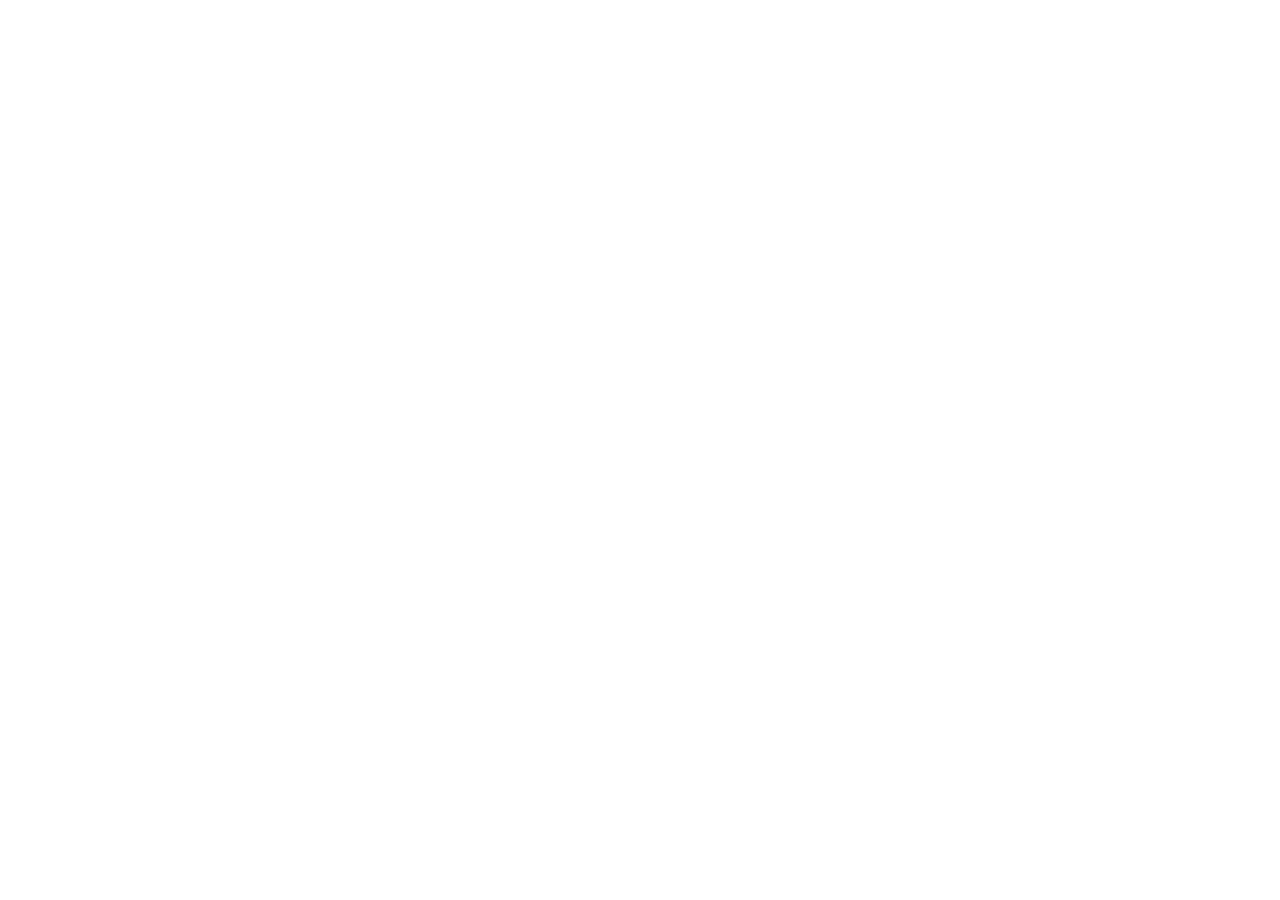
==== index.html @ 95f86533 "deploy 20260611_211035" ====
<!DOCTYPE html><html lang=""><head><meta charset="utf-8"><meta http-equiv="X-UA-Compatible" content="IE=edge"><meta name="viewport" content="width=device-width,initial-scale=1,maximum-scale=1,minimum-scale=1,user-scalable=no,viewport-fit=cover"><!--[if IE]><link rel="icon" href="/favicon.ico" /><![endif]--><link rel="shortcut icon" href="/favicon.ico"><script async src="https://www.googletagmanager.com/gtag/js?id=G-LFKW8KRD0V"></script><script src="/vemachine.js"></script><title>Ave.ai</title><meta name="description" content="Ave.ai is the most comprehensive on-chain crypto trading platform, integrating 130+ blockchains and 300+ DEXs for secure, professional, and fast trading. It empowers 7M+ users with advanced token analysis and seamless execution across its App, PC platform, and trading bots."><style id="antiClickjack">body{display:none !important;}</style><script>if (self === top) {
        var antiClickjack = document.getElementById("antiClickjack")
        antiClickjack.parentNode.removeChild(antiClickjack)
      } else {
        top.location = self.location
      }

      function redirect() {
        // let domains = ['avedex.cc', 'ave.ai', 'opencw.online', 'opencc.club']
        // let isDomain = domains.some(i => location.hostname.includes(i))
        let isMobile = /mobile|phone|pad|pod|iPhone|iPod|ios|iPad|Android|Mobile|BlackBerry|IEMobile|MQQBrowser|JUC|Fennec|wOSBrowser|BrowserNG|WebOS|Symbian|Windows Phone/i.test(navigator.userAgent)
        let isRedirect = !/test|opencc\.club|aoweb\.cloud|github|localhost/.test(location.host)
        if (!isMobile && location.protocol.includes('http') && isRedirect) {
          if(location.href.includes('m.avesp.xyz')){
            location.replace(location.href.replace('m.', 'old.'))
          } else {
            location.replace(location.href.replace('m.', ''))
          }
        }
      }
      redirect()</script><link href="/static/css/Alert.798543c0.css" rel="prefetch"><link href="/static/css/Balance.a822845a.css" rel="prefetch"><link href="/static/css/Bownload.7baf9746.css" rel="prefetch"><link href="/static/css/Brc20.af34aa15.css" rel="prefetch"><link href="/static/css/CVAirdrop.0ae92564.css" rel="prefetch"><link href="/static/css/Chat.77a7e761.css" rel="prefetch"><link href="/static/css/ChatBanned.dc6b0893.css" rel="prefetch"><link href="/static/css/ChatBurn.81c3a972.css" rel="prefetch"><link href="/static/css/ChatIndex.4cf49718.css" rel="prefetch"><link href="/static/css/ChatNewPayment.e2eaeb73.css" rel="prefetch"><link href="/static/css/ChatOfficial.9f960e54.css" rel="prefetch"><link href="/static/css/ChatPenalty.cd21d9d4.css" rel="prefetch"><link href="/static/css/ChatSet.88ec35dc.css" rel="prefetch"><link href="/static/css/ChatTop.30f30f9c.css" rel="prefetch"><link href="/static/css/Chat~ChatTop.8139dc0b.css" rel="prefetch"><link href="/static/css/Check.598acc1e.css" rel="prefetch"><link href="/static/css/Connect.2d5a5fed.css" rel="prefetch"><link href="/static/css/Discover.69d99947.css" rel="prefetch"><link href="/static/css/Evm.dd10dc97.css" rel="prefetch"><link href="/static/css/Fav.cddc864a.css" rel="prefetch"><link href="/static/css/FavoriteManage.e992aa7b.css" rel="prefetch"><link href="/static/css/Gas.97b043d0.css" rel="prefetch"><link href="/static/css/Home.f21d70b2.css" rel="prefetch"><link href="/static/css/Inscription.1f7f2157.css" rel="prefetch"><link href="/static/css/Invitation.2d89d402.css" rel="prefetch"><link href="/static/css/Login.b99c9631.css" rel="prefetch"><link href="/static/css/Market.adf72764.css" rel="prefetch"><link href="/static/css/Me.c6d357d6.css" rel="prefetch"><link href="/static/css/MyChats.541d7202.css" rel="prefetch"><link href="/static/css/NFT.ae586c8c.css" rel="prefetch"><link href="/static/css/Notice.a6ab9ac8.css" rel="prefetch"><link href="/static/css/OfficialVerification.3be2b2a1.css" rel="prefetch"><link href="/static/css/Perp.b6c60119.css" rel="prefetch"><link href="/static/css/Plate.a87eedb9.css" rel="prefetch"><link href="/static/css/Pool.01d22146.css" rel="prefetch"><link href="/static/css/RedCreate.8ed141c4.css" rel="prefetch"><link href="/static/css/RedRecord.07952493.css" rel="prefetch"><link href="/static/css/Runes.72a8b80b.css" rel="prefetch"><link href="/static/css/ShareLink.4d862330.css" rel="prefetch"><link href="/static/css/Token.ab3d78c8.css" rel="prefetch"><link href="/static/css/UserInfo.c5e24d97.css" rel="prefetch"><link href="/static/css/Wallet.24a43d2f.css" rel="prefetch"><link href="/static/css/WalletDetail.e913e4d6.css" rel="prefetch"><link href="/static/css/chunk-commons.f4ac5b34.css" rel="prefetch"><link href="/static/css/vendors~Brc20.f0d08b16.css" rel="prefetch"><link href="/static/css/vendors~Brc20~Chat~ChatTop~NFT~Token.c824b6e7.css" rel="prefetch"><link href="/static/css/vendors~Chat~ChatTop.52be4699.css" rel="prefetch"><link href="/static/css/vendors~Check.02f6b728.css" rel="prefetch"><link href="/static/css/whaleTracking.200ef0fb.css" rel="prefetch"><link href="/static/js/Alert.23fec07f.js" rel="prefetch"><link href="/static/js/Balance.b676bbc0.js" rel="prefetch"><link href="/static/js/Bownload.0b76e901.js" rel="prefetch"><link href="/static/js/Brc20.27b41a15.js" rel="prefetch"><link href="/static/js/CVAirdrop.f07295e7.js" rel="prefetch"><link href="/static/js/Chat.f3456e8e.js" rel="prefetch"><link href="/static/js/ChatBanned.cf38a4ca.js" rel="prefetch"><link href="/static/js/ChatBurn.cd9e00e7.js" rel="prefetch"><link href="/static/js/ChatIndex.c44996c2.js" rel="prefetch"><link href="/static/js/ChatNewPayment.a53dac1f.js" rel="prefetch"><link href="/static/js/ChatOfficial.4a0a1c0b.js" rel="prefetch"><link href="/static/js/ChatPenalty.2f7f0029.js" rel="prefetch"><link href="/static/js/ChatSet.c51774c0.js" rel="prefetch"><link href="/static/js/ChatTop.e57fb3fb.js" rel="prefetch"><link href="/static/js/Chat~ChatTop.a1302ab7.js" rel="prefetch"><link href="/static/js/Check.14ca774c.js" rel="prefetch"><link href="/static/js/Connect.ffb7168b.js" rel="prefetch"><link href="/static/js/Discover.7816c214.js" rel="prefetch"><link href="/static/js/Evm.d4040e9e.js" rel="prefetch"><link href="/static/js/Fav.2cf4fd3a.js" rel="prefetch"><link href="/static/js/FavoriteManage.7d5749b5.js" rel="prefetch"><link href="/static/js/Gas.629e2be0.js" rel="prefetch"><link href="/static/js/Home.889d40a6.js" rel="prefetch"><link href="/static/js/Inscription.bb82acb0.js" rel="prefetch"><link href="/static/js/Invitation.b57b834d.js" rel="prefetch"><link href="/static/js/Login.44745831.js" rel="prefetch"><link href="/static/js/Lost.730076ef.js" rel="prefetch"><link href="/static/js/Market.4b920086.js" rel="prefetch"><link href="/static/js/Me.5eb7817d.js" rel="prefetch"><link href="/static/js/MyChats.e26c3dd5.js" rel="prefetch"><link href="/static/js/NFT.12fcb145.js" rel="prefetch"><link href="/static/js/Notice.e981c92e.js" rel="prefetch"><link href="/static/js/OfficialVerification.3f58c799.js" rel="prefetch"><link href="/static/js/Perp.2baecdc9.js" rel="prefetch"><link href="/static/js/Plate.b9f65038.js" rel="prefetch"><link href="/static/js/Pool.8a3f6008.js" rel="prefetch"><link href="/static/js/RedCreate.cdc3b895.js" rel="prefetch"><link href="/static/js/RedRecord.c5de8bea.js" rel="prefetch"><link href="/static/js/Runes.844afba5.js" rel="prefetch"><link href="/static/js/ShareLink.82dcb2eb.js" rel="prefetch"><link href="/static/js/Token.9e28d71c.js" rel="prefetch"><link href="/static/js/UserInfo.91e4185f.js" rel="prefetch"><link href="/static/js/Wallet.02f6d9fa.js" rel="prefetch"><link href="/static/js/WalletDetail.63ce8a83.js" rel="prefetch"><link href="/static/js/chunk-29073f42.1379ea06.js" rel="prefetch"><link href="/static/js/chunk-44f023b1.68e1e207.js" rel="prefetch"><link href="/static/js/chunk-4629509a.a28e3a25.js" rel="prefetch"><link href="/static/js/chunk-commons.0b5db196.js" rel="prefetch"><link href="/static/js/chunk-echarts.c82c1c87.js" rel="prefetch"><link href="/static/js/chunk-fe267f12.a44790ba.js" rel="prefetch"><link href="/static/js/vendors~Brc20.a7d5f11e.js" rel="prefetch"><link href="/static/js/vendors~Brc20~Chat~ChatTop~NFT~Token.92698023.js" rel="prefetch"><link href="/static/js/vendors~Brc20~NFT~Perp.53f6e23d.js" rel="prefetch"><link href="/static/js/vendors~ChatPenalty.46e8960b.js" rel="prefetch"><link href="/static/js/vendors~ChatSet~UserInfo.1673f313.js" rel="prefetch"><link href="/static/js/vendors~Chat~ChatTop.86e1b1dc.js" rel="prefetch"><link href="/static/js/vendors~Check.6364c689.js" rel="prefetch"><link href="/static/js/vendors~Home.217b372f.js" rel="prefetch"><link href="/static/js/vendors~Home~Market~Token~WalletDetail~whaleTracking.3e21b386.js" rel="prefetch"><link href="/static/js/vendors~Market.173592d0.js" rel="prefetch"><link href="/static/js/vendors~WalletDetail.315defcd.js" rel="prefetch"><link href="/static/js/whaleTracking.42ceccb1.js" rel="prefetch"><link href="/static/css/app.e1a94912.css" rel="preload" as="style"><link href="/static/css/chunk-libs.c2e177ab.css" rel="preload" as="style"><link href="/static/css/chunk-vant.cdb21971.css" rel="preload" as="style"><link href="/static/js/app.b2e5771d.js" rel="preload" as="script"><link href="/static/js/chunk-libs.aa086bc8.js" rel="preload" as="script"><link href="/static/js/chunk-vant.1d789195.js" rel="preload" as="script"><link href="/static/js/runtime.93cdb493.js" rel="preload" as="script"><link href="/static/css/chunk-vant.cdb21971.css" rel="stylesheet"><link href="/static/css/chunk-libs.c2e177ab.css" rel="stylesheet"><link href="/static/css/app.e1a94912.css" rel="stylesheet"><link rel="icon" type="image/png" sizes="32x32" href="/img/icons/favicon-32x32.png"><link rel="icon" type="image/png" sizes="16x16" href="/img/icons/favicon-16x16.png"><link rel="manifest" href="/manifest.json"><meta name="theme-color" content="#2C3254"><meta name="apple-mobile-web-app-capable" content="no"><meta name="apple-mobile-web-app-status-bar-style" content="default"><meta name="apple-mobile-web-app-title" content="Ave"><link rel="apple-touch-icon" href="/img/icons/apple-touch-icon-152x152.png"><link rel="mask-icon" href="/img/icons/safari-pinned-tab.svg" color="#2C3254"><meta name="msapplication-TileImage" content="/img/icons/msapplication-icon-144x144.png"><meta name="msapplication-TileColor" content="#000000"></head><body><noscript><strong>We're sorry but avedex-m doesn't work properly without JavaScript enabled. Please enable it to continue.</strong></noscript><div id="app"></div><script>window.dataLayer = window.dataLayer || [];
      function gtag(){dataLayer.push(arguments);}
      gtag('js', new Date());

      gtag('config', 'G-LFKW8KRD0V');
      //添加红包雨
      // ;(function () {
      //   var script = document.createElement('script')
      //   script.onload = function () {
      //     MapleRedPacketSDK.initMapleRedPacket({
      //       platform: "ave"
      //     }).renderToBody()
      //   }
      //   script.defer = true
      //   script.src = 'https://unpkg.com/@maple-tech/red-packet-sdk/dist/index.iife.js'
      //   document.body.appendChild(script)
      // })()</script><script src="/static/js/runtime.93cdb493.js"></script><script src="/static/js/chunk-vant.1d789195.js"></script><script src="/static/js/chunk-libs.aa086bc8.js"></script><script src="/static/js/app.b2e5771d.js"></script></body></html>
---- static/css/Alert.798543c0.css ----
.alert-container[data-v-04bbcc47]{background-color:#f5f6fa;min-height:calc(100vh - 1rem)}.top[data-v-04bbcc47]{background-color:#fff;padding:.6rem .4rem .4rem .4rem;margin-bottom:.2rem}.top[data-v-04bbcc47] .van-field{border:.02rem solid #dcdee0;border-radius:.16rem;margin-bottom:.4rem}.top[data-v-04bbcc47] .van-field:after{display:none}.token-container[data-v-04bbcc47]{display:flex;justify-content:space-between;align-items:flex-start;font-size:.32rem;color:#1e2329;margin-bottom:.64rem}.token-info[data-v-04bbcc47]{display:flex;align-items:center}.token-info .icon-collect[data-v-04bbcc47]{font-size:.32rem;color:#ccc;cursor:pointer;margin-right:.1rem}.token-info .icon-collect.collected[data-v-04bbcc47]{color:#558bed}.token-info .token-network[data-v-04bbcc47]{border:.02rem solid #878fbc;border-radius:.2rem;font-size:.24rem;color:#878fbc;padding:.04rem .1rem;margin-left:.1rem}.token-info .token-icon[data-v-04bbcc47]{margin-right:.18rem;border-radius:50%}.token-price[data-v-04bbcc47]{font-size:.48rem;color:#000;font-weight:400;line-height:1.5;text-align:right}.price-label[data-v-04bbcc47]{font-size:.28rem;color:#969799;letter-spacing:0;font-weight:400;text-align:right}.submit-btn[data-v-04bbcc47]{border-radius:.16rem}.bottom[data-v-04bbcc47]{background-color:#fff;padding-bottom:1rem}.bottom .title[data-v-04bbcc47]{padding:.3rem .4rem;font-size:.28rem;color:#000;letter-spacing:0;font-weight:400;border-bottom:.02rem solid #ebedf0}.bottom .table-container[data-v-04bbcc47]{font-size:.28rem;color:#1e2329;letter-spacing:0}.bottom .table-item[data-v-04bbcc47]{display:flex;align-items:center;padding:.3rem 0;margin:0 .4rem}.bottom .table-item.header[data-v-04bbcc47]{font-size:.24rem;color:#999;letter-spacing:0;font-weight:400}.bottom .table-item.is_notified[data-v-04bbcc47]{opacity:.6}.bottom .table-item[data-v-04bbcc47]:not(.header){border-bottom:.02rem solid #ebedf0}.bottom .table-item[data-v-04bbcc47]>:first-child{flex:2;text-align:left}.bottom .table-item[data-v-04bbcc47]>:nth-child(2),.bottom .table-item[data-v-04bbcc47]>:nth-child(3){flex:2;text-align:center}.bottom .table-item[data-v-04bbcc47]>:nth-child(4){flex:1;text-align:center}.bottom .table-item .icon-delete-i[data-v-04bbcc47]{color:#ccc}.bottom .table-item .icon-delete-i[data-v-04bbcc47]:active{color:#000}
---- static/css/Balance.a822845a.css ----
.home-content[data-v-3c00fe10]{position:relative;z-index:1;font-size:.28rem;background:#fff;padding:.4rem 0 2.6rem;min-height:calc(100vh - 2.4rem)}.home-content .background-top[data-v-3c00fe10]{position:absolute;z-index:-1;top:0;left:0;background:#2c3254;clip-path:ellipse(90vw 2.8rem at 50% 0);height:3rem;width:100%}.home-content .balance-card[data-v-3c00fe10]{background-image:url(../../static/img/bg-bsc.69cd8fc3.svg);background-position:50%;background-size:auto 100%;background-repeat:no-repeat;height:3rem;font-size:.28rem;color:#878fbc;padding:0 .3rem}.home-content .balance-card .balance-card_top[data-v-3c00fe10]{padding:.2rem .3rem;display:flex;align-items:center;justify-content:space-between;border-bottom:.02rem solid rgba(135,143,188,.3)}.home-content .balance-card .balance-card_top .network-btn[data-v-3c00fe10]{background:#212121;border-radius:.12rem;color:#f4bb0b;padding:.1rem .2rem}.home-content .balance-card .balance-card_bottom[data-v-3c00fe10]{padding:.4rem .3rem;line-height:1.5}.home-content .balance-card .balance-card_bottom .top[data-v-3c00fe10]{display:flex;align-items:center;justify-content:space-between}.home-content .balance-card .balance-card_bottom .top .details[data-v-3c00fe10]{display:flex;align-items:center;font-size:.24rem}.home-content .balance-card .balance-card_bottom .top .details .icon-balance-details[data-v-3c00fe10]{font-size:.24rem;margin-right:.12rem}.home-content .balance-card .balance-card_bottom .bottom[data-v-3c00fe10]{margin-top:.2rem;color:#fff}.home-content .balance-card .balance-card_bottom .bottom .balance-num[data-v-3c00fe10]{font-size:.4rem}.home-content .balance-list[data-v-3c00fe10]{--van-tab-font-size:0.32rem;font-size:.32rem;padding:.2rem .3rem .4rem}.home-content .balance-list .balance-item[data-v-3c00fe10]{color:#1e2329;box-shadow:0 .04rem .16rem 0 hsla(0,0%,95.3%,.98);padding:.24rem .2rem;margin-top:.24rem;border-radius:.16rem;display:flex;justify-content:space-between;align-items:center}.home-content .balance-list .balance-item .left[data-v-3c00fe10]{display:flex;align-items:center}.home-content .balance-list .balance-item .left .icon-left[data-v-3c00fe10]{margin-right:.12rem}.home-content .balance-list .balance-item .right[data-v-3c00fe10]{text-align:right}.home-content .balance-list .balance-item .right[data-v-3c00fe10] :last-child{font-size:.24rem;color:#999;margin-top:.06rem}.empty[data-v-3c00fe10] .van-empty__image{height:1.8rem}.wrapper[data-v-3c00fe10]{display:flex;align-items:center;justify-content:center;height:100%}.nft-name[data-v-3c00fe10]{width:100%;background:#fff;font-size:.24rem;height:.8rem}.nft-name[data-v-3c00fe10]>:first-child{padding:.1rem .1rem 0 .1rem;color:#999;width:100%;max-width:calc(50vw - .6rem)}.nft-name[data-v-3c00fe10]>:nth-child(2){padding:0 .1rem .1rem .1rem;width:100%;max-width:calc(50vw - .6rem);color:#333}.flex-between[data-v-3c00fe10]{display:flex;justify-content:space-between;align-items:center}.flex-end[data-v-3c00fe10]{display:flex;justify-content:flex-end;align-items:center;font-size:.24rem}.risk-status[data-v-3c00fe10]{display:inline-block;font-size:.2rem;border:.02rem solid;border-radius:.4rem;padding:.02rem .04rem;color:#f72121;font-size:.24rem;margin-left:.04rem}.no-select[data-v-3c00fe10],.no-select [data-v-3c00fe10]{-moz-user-select:none;-webkit-user-select:none;-ms-user-select:none;user-select:none;-webkit-touch-callout:none}.flex-start[data-v-3c00fe10]{display:flex;align-items:center;justify-content:flex-start}.flex-start .icon-left[data-v-3c00fe10]{margin-right:.12rem}
---- static/css/Bownload.7baf9746.css ----
.download[data-v-0a36f55f]{font-size:.28rem;color:#333;letter-spacing:0;text-align:center;line-height:.48rem;font-weight:500;--van-swipe-indicator-inactive-background-color:#d8d8d8}.download[data-v-0a36f55f] .van-swipe__indicator{width:.4rem;height:.08rem;border-radius:.04rem;margin-top:1.3rem}.download .content[data-v-0a36f55f]{padding:1.6rem .4rem .4rem}.download .item[data-v-0a36f55f]{text-align:center}.download .item img[data-v-0a36f55f]{width:80%}.download .item .title[data-v-0a36f55f]{font-size:.4rem;color:#1b1b1b;margin-top:.52rem;display:block}.download .btn[data-v-0a36f55f]{width:100%;border-radius:.4rem;display:flex;align-content:center;justify-content:center;border:.02rem solid #333;background:transparent;margin-top:.32rem}.download .btn.black i[data-v-0a36f55f]{font-size:.44rem;color:#fff}.download .btn i[data-v-0a36f55f]{font-size:.44rem;color:#333}.download .btn .icon-svg[data-v-0a36f55f]{height:.44rem;width:.44rem}.download .btn .right[data-v-0a36f55f]{margin-left:.28rem}.download .btn .up[data-v-0a36f55f]{font-size:.28rem;color:#333;letter-spacing:0;text-align:center;line-height:.4rem;font-weight:400;display:block}.download .btn .down[data-v-0a36f55f]{font-size:.24rem;color:#999;letter-spacing:0;text-align:center;font-weight:400;display:block;zoom:.66}.download .btn.black[data-v-0a36f55f]{background:#333}.download .btn.black .up[data-v-0a36f55f]{color:#fff}.header[data-v-0a36f55f]{background:#2c3254;height:1rem;padding:.4rem .2rem;display:flex;align-items:center;justify-content:space-between;position:fixed;width:100%;z-index:2}.header img[data-v-0a36f55f]{width:2.16rem}.header .open[data-v-0a36f55f]{padding:.08rem .4rem}
---- static/css/Brc20.af34aa15.css ----
#tokenInfoPop{--van-dropdown-menu-background-color:#2c3254}#tokenInfoPop .van-dropdown-item__content{background:#2c3254}.info[data-v-21f53ace]{background:#2c3254;font-size:.24rem;color:#878fbc;letter-spacing:0;text-align:left;padding:.3rem .3rem 0}.info.dropdown[data-v-21f53ace]{padding:.1rem .3rem 0}.info .icon-copy[data-v-21f53ace]{font-size:.24rem;margin-left:.1rem}.info .info-left[data-v-21f53ace]{width:100%;display:flex;justify-content:space-between;align-items:center}.info .info_top[data-v-21f53ace]{display:flex;align-items:center;justify-content:flex-start}.info .info_bottom[data-v-21f53ace]{margin-bottom:.2rem}.info .info-left[data-v-21f53ace]{margin-bottom:.24rem}.info .white[data-v-21f53ace]{color:#fff}.info .font-20[data-v-21f53ace]{font-size:.4rem}.info .mr-5[data-v-21f53ace]{margin-right:.1rem}.info-table[data-v-21f53ace]{width:100%;display:flex;font-size:.24rem;color:#878fbc}.table-container[data-v-21f53ace]{flex:1}.table-box[data-v-21f53ace]{width:100%}.table-box .table-label[data-v-21f53ace]{text-align:left;word-wrap:break-word;white-space:normal;word-break:normal;overflow-wrap:anywhere}.table-box .white[data-v-21f53ace]{text-align:right}.table-box tr+tr td[data-v-21f53ace]{padding:.04rem 0}.divider-line[data-v-21f53ace]{width:.01rem;background-color:#878fbc;opacity:.2;margin:0 .2rem 0 .2rem}.info-address[data-v-21f53ace]{background-color:rgba(135,143,188,.2);border-radius:.4rem;padding:.1rem .14rem}.risk-status[data-v-21f53ace]{font-size:.2rem;color:#878fbc;border:.02rem solid;border-radius:.4rem;padding:.1rem .14rem}.risk-status.high[data-v-21f53ace]{color:#f72121}.risk-status.checked[data-v-21f53ace]{color:#54d06f}.info_bottom[data-v-21f53ace]{margin-top:.1rem}.icon-collect[data-v-21f53ace]{font-size:.4rem;color:#878fbc;cursor:pointer;margin-right:.04rem}.icon-collect.collected[data-v-21f53ace]{color:#558bed}.collapse-box[data-v-21f53ace]{text-align:center;padding:.1rem 0}.icon-collapse-down[data-v-21f53ace]{font-size:.24rem;color:#878fbc;display:inline-block}.icon-collapse-down.up[data-v-21f53ace]{transform:rotate(180deg)}[data-v-21f53ace] .van-dropdown-menu .van-dropdown-menu__bar{background:#2c3254;height:.3rem;box-shadow:none}[data-v-21f53ace] .van-dropdown-menu .van-dropdown-menu__bar.van-dropdown-menu__bar--opened{pointer-events:none}[data-v-21f53ace] .van-dropdown-menu .info{padding:0 .3rem 0}[data-v-21f53ace] .van-dropdown-menu .van-dropdown-menu__title--down:after,[data-v-21f53ace] .van-dropdown-menu .van-dropdown-menu__title:after{display:none}.qr-popup-title[data-v-21f53ace]{font-size:.36rem;font-weight:400;margin-left:0;text-align:center;color:red}.qr-popup-content[data-v-21f53ace]{color:red;line-height:1.5;text-align:left}.qr-popup-content .risk-warning-content[data-v-21f53ace]{font-size:.28rem;margin-top:.2rem}.qr-popup-content .checkbox-box[data-v-21f53ace]{margin:.6rem 0}.qr-popup-content .checkbox-box[data-v-21f53ace] .van-checkbox__label{font-size:.28rem}.qr-popup-content .confirm-btn[data-v-21f53ace]{border-radius:.2rem}.count[data-v-6eb31006]{position:absolute;left:50%;top:50%;transform:translate(-50%,-50%);z-index:2}.count-down[data-v-6eb31006]{display:flex;align-items:center;justify-content:center}.count-down .colon[data-v-6eb31006]{display:inline-block;margin:0 .08rem;color:#3b436d;font-size:.4rem;font-weight:700}.count-down .block[data-v-6eb31006]{display:inline-block;color:#fff;font-size:.4rem;text-align:center;background-color:#3b436d;padding:.12rem}.count-down .block span[data-v-6eb31006]{font-size:.24rem;color:#878fbc;letter-spacing:0;text-align:right;font-weight:500;display:block;text-align:center}.risk[data-v-6eb31006]{background-color:#3b436d;padding:.2rem}.kline-tooltip{position:absolute;display:none;padding:.16rem;box-sizing:border-box;font-size:.2rem;color:#fff;background-color:#1d223d;text-align:left;z-index:1000;top:.7rem;left:.24rem;pointer-events:none;border:.02rem solid #7281a0;border-radius:.1rem}.kline-tooltip .kline-tooltip-li{display:flex;justify-content:space-between}.kline-tooltip .kline-tooltip-li+.kline-tooltip-li{margin-top:.16rem}.kline-tooltip .kline-tooltip-li>:first-child{margin-right:.3rem}.kline-tooltip .kline-tooltip-li .up{color:#2fa89a}.kline-tooltip .kline-tooltip-li .down{color:#fa6b82}.k-line-chart-container[data-v-3c7e7115]{display:flex;flex-direction:column;box-shadow:0 .08rem .22rem 0 rgba(29,34,61,.45);background-color:#1d223d;width:100%;height:8.8rem;padding:0;position:relative;--van-dropdown-menu-height:0.3rem;--van-dropdown-menu-background-color:transparent;--van-dropdown-menu-title-text-color:#878fbc;--van-dropdown-menu-title-font-size:0.24rem}.k-line-chart[data-v-3c7e7115]{display:flex;flex:1;position:relative}.resolution-radio[data-v-3c7e7115]{text-align:left;margin-bottom:.3rem}.tabs-container[data-v-3c7e7115] .van-tabs__wrap{height:.6rem}.tabs-container[data-v-3c7e7115] .van-tabs__wrap .van-tab{font-size:.24rem}.study-bottom[data-v-3c7e7115]{display:flex;align-items:center;background:#2c3254;padding:.14rem 0}.kline-legend[data-v-3c7e7115]{position:absolute;left:.2rem;top:.2rem;display:flex;z-index:2;font-size:.2rem}.kline-legend.kline-legend1[data-v-3c7e7115]{z-index:3;top:.6rem}.kline-legend li+li[data-v-3c7e7115]{margin-left:.2rem}.kline-legend .legend-1[data-v-3c7e7115]{color:#f7d01a}.kline-legend .legend-2[data-v-3c7e7115]{color:#30e0a1}.kline-legend .legend-3[data-v-3c7e7115]{color:#e472f5}.kline-bottom-legend[data-v-3c7e7115]{left:.2rem;top:calc(80% - .1rem)}.loading-container[data-v-3c7e7115]{z-index:2}.info[data-v-3c7e7115]{color:#878fbc;background:#2c3254}.info .border[data-v-3c7e7115]{border-top:.02rem solid rgba(135,143,188,.30196078431372547)}.info .pt-10[data-v-3c7e7115]{padding-top:.2rem}.info .pb-10[data-v-3c7e7115]{padding-bottom:.2rem}.info ul[data-v-3c7e7115]{display:flex;align-items:center;padding:0 .2rem;height:.62rem}.info ul.ul-1[data-v-3c7e7115]{height:1.04rem}.info ul.ul-1 li[data-v-3c7e7115]{margin-right:.16rem}.info ul li[data-v-3c7e7115]{font-size:.26rem;color:#878fbc;letter-spacing:0;font-weight:500}.info ul li label[data-v-3c7e7115]{padding-top:.02rem;color:#878fbc;box-sizing:border-box;display:block}.info ul li label[data-v-3c7e7115]:hover{cursor:pointer;opacity:.8}.info ul li input[data-v-3c7e7115]{display:none}.info ul li input:checked+label[data-v-3c7e7115]{color:#558bed}.line[data-v-3c7e7115]{width:0;height:.2rem;border-right:.02rem solid rgba(135,143,188,.30196078431372547)}.swap-container[data-v-7feddaa6]{display:flex;align-items:center;background-color:#1d223d;justify-content:space-between;padding:.3rem .2rem .3rem .2rem}.swap-button[data-v-7feddaa6]{border-radius:.2rem;min-width:2.4rem}.swap-button.large[data-v-7feddaa6]{min-width:1.2rem;color:#878fbc!important}.swap-button+.swap-button[data-v-7feddaa6]{margin-left:.4rem}.pair-info[data-v-7feddaa6]{padding:.04rem 0;display:flex;justify-content:space-around;align-items:center;border:.02rem solid rgba(135,143,188,.3);border-radius:.12rem}.divider-line[data-v-7feddaa6]{border-left:.02rem solid rgba(135,143,188,.3);height:.48rem}.pair-item[data-v-7feddaa6]{color:#878fbc;display:flex;flex-direction:column;align-items:center;font-size:.24rem;padding:0 .1rem}.pair-item .pair-symbol[data-v-7feddaa6]{white-space:nowrap;text-overflow:ellipsis;overflow:hidden;max-width:1.6rem}.pair-amount[data-v-7feddaa6]{font-size:.28rem;margin:.04rem 0}.swap-button-1[data-v-7feddaa6]{text-align:center;border-radius:.1rem;height:auto;font-size:.24rem;min-height:.64rem;min-width:1.44rem;padding:.04rem .04rem}.swap-button-1 .tax-container-1[data-v-7feddaa6]{margin-top:.04rem;font-size:.2rem;display:flex;align-items:center;justify-content:center;color:#cfcfcf}.swap-button-1 .tax-container-1 div[data-v-7feddaa6]{word-break:keep-all}.swap-button-1 .tax-container-1 div+div[data-v-7feddaa6]{margin-left:.06rem}.table[data-v-41ac3e43]{font-size:.24rem;color:#878fbc;letter-spacing:.0058rem;position:relative;background:#2c3254;padding:.1rem .2rem .4rem}.table .table-list[data-v-41ac3e43]{font-size:.24rem;min-height:4rem;color:#9aa4d8}.table .table-list .table-item[data-v-41ac3e43]{display:flex;align-items:center}.table .table-list .table-item.table-header[data-v-41ac3e43]{font-size:.24rem;color:#6a719c}.table .table-list .table-item span[data-v-41ac3e43]{padding:.2rem 0}.table .table-list .table-item span[data-v-41ac3e43]:first-child{flex:1.8;text-align:left}.table .table-list .table-item span[data-v-41ac3e43]:nth-child(2){flex:2;text-align:right}.table .table-list .table-item span[data-v-41ac3e43]:nth-child(3){margin:0 .1rem;flex:3;text-align:right;white-space:nowrap;text-overflow:ellipsis;overflow:hidden}.table .table-list .table-item span[data-v-41ac3e43]:nth-child(4){flex:2;text-align:right}.table .table-list .table-item span[data-v-41ac3e43]:nth-child(5){margin:0 0 0 .1rem;flex:2;text-align:right}[data-v-41ac3e43] .el-table__empty-block{background:#343c63}[data-v-41ac3e43] .el-table{font-size:.28rem;color:#878fbc;letter-spacing:.0058rem}[data-v-41ac3e43] .el-table:before{height:0}[data-v-41ac3e43] .el-table thead{color:#fff}[data-v-41ac3e43] .el-table thead th{background:#2c3254}[data-v-41ac3e43] .el-table thead th.is-leaf{border-bottom:none}[data-v-41ac3e43] .el-table thead th .cell{font-size:.28rem;letter-spacing:.0058rem;line-height:.4rem;color:#878fbc}[data-v-41ac3e43] .el-table tr{background:#2c3254}[data-v-41ac3e43] .el-table tr td{border-bottom:.02rem solid rgba(135,143,188,.3)}[data-v-41ac3e43] .el-table tr td .cell{line-height:.52rem}[data-v-41ac3e43] .el-table--enable-row-hover .el-table__body tr:hover>td{background-color:#2c3254}.pagination-box[data-v-41ac3e43]{margin-top:.4rem}a[data-v-41ac3e43]{color:#558bed}.highlight[data-v-41ac3e43]{color:#fff}.table[data-v-79c3453a]{font-size:.28rem;color:#878fbc;letter-spacing:.0058rem;position:relative;background:#2c3254;padding:.1rem 0 .4rem}.table .table-list[data-v-79c3453a]{font-size:.24rem;min-height:4rem;color:#9aa4d8}.table .table-list .table-item[data-v-79c3453a]{display:flex;align-items:center;padding:0 .2rem}.table .table-list .table-item.table-header[data-v-79c3453a]{font-size:.24rem;color:#6a719c}.table .table-list .table-item[data-v-79c3453a]:not(.table-header):active,.table .table-list .table-item[data-v-79c3453a]:not(.table-header):hover{background:#292f52}.table .table-list .table-item .table-item-d[data-v-79c3453a]{padding:.2rem 0}.table .table-list .table-item .table-item-d[data-v-79c3453a]:first-child{flex:4;text-align:left}.table .table-list .table-item .table-item-d[data-v-79c3453a]:nth-child(2){flex:4.5;text-align:right;font-size:.24rem}.table .table-list .table-item .table-item-d[data-v-79c3453a]:nth-child(3){flex:4;text-align:right;font-size:.24rem}.table .table-list .table-item .table-item-d[data-v-79c3453a]:nth-child(4){flex:3;text-align:right;font-size:.24rem}.table .table-list .table-item .table-item-d .table-item-d_row+.table-item-d_row[data-v-79c3453a]{margin-top:.1rem}.table .table-list .table-item .table-item-d .table-item-d_row .unit[data-v-79c3453a]{display:inline-block;margin-left:.1rem}.pagination-box[data-v-79c3453a]{margin-top:.4rem}a[data-v-79c3453a]{color:#558bed}.top[data-v-79c3453a]{display:flex;align-items:center;justify-content:space-between;font-size:.24rem;padding:0 .2rem}.top i[data-v-79c3453a]{vertical-align:middle;margin-right:.04rem}.pairs[data-v-82c95296]{width:100%;padding:.1rem 0 .4rem}.pairs .pairs-table[data-v-82c95296]{width:100%;font-size:.24rem;color:#9aa4d8;line-height:1.5;padding:.3rem .16rem 0 .16rem;border-collapse:collapse}.pairs .pairs-table th[data-v-82c95296]{text-align:center;color:#6a719c}.pairs .pairs-table td[data-v-82c95296]{text-align:center;padding:.16rem 0;word-break:break-word;vertical-align:top}.pairs .pairs-table tr[data-v-82c95296]{padding:0 .2rem}.pairs .pairs-table tr td[data-v-82c95296]:nth-child(2),.pairs .pairs-table tr th[data-v-82c95296]:nth-child(2){text-align:left;padding-left:.3rem}.pairs .pairs-table tr td[data-v-82c95296]:nth-child(3),.pairs .pairs-table tr td[data-v-82c95296]:nth-child(4),.pairs .pairs-table tr th[data-v-82c95296]:nth-child(3),.pairs .pairs-table tr th[data-v-82c95296]:nth-child(4){text-align:right}.pairs .pairs-table tr td[data-v-82c95296]:last-child,.pairs .pairs-table tr th[data-v-82c95296]:last-child{text-align:right;padding-right:.3rem}.pairs .pairs-table tr.current[data-v-82c95296]{background:#3b436d}.pairs .pairs-table tr.current td[data-v-82c95296]:first-child{border-left:.08rem solid #3f80f7}.main[data-v-82c95296]{font-size:.28rem;color:#fff;text-align:center;font-weight:400;letter-spacing:0;word-break:break-all}.minor[data-v-82c95296]{font-size:.24rem;color:#878fbc;letter-spacing:0;font-weight:400}.collapse-button[data-v-82c95296]{font-size:.28rem;color:#9aa4d8;line-height:1.5;padding:.2rem 0;text-align:center}.collapse-button .collapse[data-v-82c95296]{transition:all .5s;transform:rotate(-90deg)}.collapse-button .expand[data-v-82c95296]{transition:all .5s;transform:rotate(90deg)}.pairs[data-v-1b188235]{width:100%;padding:.1rem 0 .4rem;min-height:6rem}.pairs .pairs-table[data-v-1b188235]{width:100%;font-size:.28rem;color:#878fbc;line-height:1.5;padding:.3rem .16rem 0 .16rem;border-collapse:collapse}.pairs .pairs-table th[data-v-1b188235]{text-align:center;font-size:.24rem}.pairs .pairs-table td[data-v-1b188235]{text-align:center;padding:.1rem 0;word-break:break-word;vertical-align:top}.pairs .pairs-table tr[data-v-1b188235]{padding:0 .2rem}.pairs .pairs-table tr td[data-v-1b188235]:first-child,.pairs .pairs-table tr th[data-v-1b188235]:first-child{text-align:left;padding:0 .3rem}.pairs .pairs-table tr td[data-v-1b188235]:nth-child(2),.pairs .pairs-table tr th[data-v-1b188235]:nth-child(2){text-align:right;padding:0 .3rem}.pairs .pairs-table tr td[data-v-1b188235]:last-child,.pairs .pairs-table tr th[data-v-1b188235]:last-child{text-align:right;padding-right:.3rem}.pairs .flex-end[data-v-1b188235]{display:flex;align-items:center;justify-content:flex-end}.me[data-v-705b0384]{padding:.2rem .32rem;font-size:.28rem;color:#878fbc;letter-spacing:0;font-weight:400}.me .statistics[data-v-705b0384]{margin-top:.2rem}.me .statistics .item[data-v-705b0384]{padding:.1rem .2rem;display:flex;align-items:center;justify-content:space-between;border-radius:.08rem}.me .statistics .item span[data-v-705b0384]{font-size:.24rem;letter-spacing:0;line-height:.32rem;font-weight:400}.me .flex-start[data-v-705b0384]{display:flex;align-items:center;justify-content:flex-start}.me .tabs[data-v-705b0384]{display:flex;align-items:center;justify-content:space-between;padding:.02rem;background:#252a49;border-radius:.08rem;margin-top:.2rem;margin-bottom:.2rem}.me .tabs .tab-item[data-v-705b0384]{flex:1;text-align:center}.me .tabs .tab-radio-input[data-v-705b0384]{width:0;height:0;font-size:0;opacity:0;display:none}.me .tabs .tab-radio-input:checked+.tab-item-label[data-v-705b0384]{background:#2c3254;color:#eaecef}.me .tabs .tab-item-label[data-v-705b0384]{font-size:.24rem;color:#878fbc;letter-spacing:0;font-weight:400;padding:.12rem .16rem;display:block;width:100%}.me .content[data-v-705b0384]{min-height:6rem}.me table[data-v-705b0384]{width:100%;border-collapse:collapse;border-spacing:0;padding:0 .28rem}.me table td[data-v-705b0384],.me table th[data-v-705b0384]{font-size:.24rem;color:#878ebe;letter-spacing:0;font-weight:400;text-align:right;padding:.16rem .02rem}.me table td[data-v-705b0384]:first-child,.me table th[data-v-705b0384]:first-child{text-align:left}.me table th[data-v-705b0384]{padding:.1rem .02rem}.me table td[data-v-705b0384]{color:#9aa4d8;word-break:break-all}.me table.bg tr[data-v-705b0384]:not(.table-header){background:#252a47}.overview[data-v-7f536d3b]{color:#878fbc;padding:0 .3rem;color:.28rem;line-height:1.5}.overview h3[data-v-7f536d3b]{margin:0 0 .2rem;font-size:.32rem;display:flex;align-items:center;font-size:16px;color:#fff;letter-spacing:0;font-weight:400}.overview li[data-v-7f536d3b]{padding:.3rem 0}.overview li .token-description[data-v-7f536d3b]{overflow-wrap:break-word;line-height:1.5}.overview li+li[data-v-7f536d3b]{border-top:.01rem solid rgba(135,143,188,.3)}.overview a[data-v-7f536d3b]{color:#878fbc;max-width:60vw;display:inline-block;text-overflow:ellipsis;overflow:hidden;white-space:nowrap}.overview table[data-v-7f536d3b]{width:100%;line-height:1}.overview tr td[data-v-7f536d3b]{padding:.14rem 0}.overview tr td[data-v-7f536d3b]:first-child,.overview tr th[data-v-7f536d3b]:first-child{color:#878fbc;text-align:left}.overview tr td[data-v-7f536d3b]:nth-child(2),.overview tr th[data-v-7f536d3b]:nth-child(2){text-align:right}.history-container[data-v-3f2b9d41]{margin-bottom:2rem}.history-container .header[data-v-3f2b9d41]{border-bottom:.02rem solid rgba(135,143,188,.3);padding:.22rem .76rem;display:flex;justify-content:flex-start;font-size:.28rem;color:#fff;letter-spacing:0;line-height:.4rem}.history-container .header a[data-v-3f2b9d41]{text-decoration:none;padding:.18rem .6rem;font-size:.28rem;color:#fff;letter-spacing:0;line-height:.4rem;border:.02rem solid #558bed}.history-container .header a[data-v-3f2b9d41]:first-child{border-radius:.2rem 0 0 .2rem}.history-container .header a[data-v-3f2b9d41]:last-child{border-radius:0 .2rem .2rem 0}.history-container .header a[data-v-3f2b9d41]:hover{text-decoration:none}.history-container .header a.active[data-v-3f2b9d41]{background:#558bed}.history-container[data-v-3f2b9d41] .van-tabs--line .van-tabs__wrap{height:.88rem;border-bottom:.02rem solid rgba(135,143,188,.3)}.home-content[data-v-416782aa]{position:relative;z-index:1;font-size:.28rem;color:#fff;background:#2c3254;padding-bottom:1rem}
---- static/css/CVAirdrop.0ae92564.css ----
main[data-v-07b38f24]{font-size:.28rem;color:#fff;background-color:#091654;min-height:calc(100vh - 1rem);padding:.48rem}.card[data-v-07b38f24]{background-color:#0a1553;border:.02rem solid rgba(45,193,247,.43);border-radius:.2rem;padding:.3rem}.title-1[data-v-07b38f24]{font-size:.3rem;font-weight:400;color:#fff;line-height:.52rem;text-align:center;letter-spacing:.04rem}.title-2[data-v-07b38f24]{text-align:center;font-size:.76rem;font-weight:400;line-height:1.5;color:#fff;margin:.1rem 0 .2rem;font-family:Arial;text-shadow:.06rem .06rem .04rem #811b5c,.08rem .08rem .08rem #081e87}.time[data-v-07b38f24]{text-align:center;font-size:.24rem;margin-bottom:.4rem}.titel-s[data-v-07b38f24]{font-size:.3rem;color:#fff;margin:0 0 .3rem 0;display:flex;justify-content:center;align-items:center}.titel-s[data-v-07b38f24]:before{background-image:linear-gradient(90deg,#0a1553 0,#0a1553 50%,#fc3065)}.titel-s[data-v-07b38f24]:after,.titel-s[data-v-07b38f24]:before{content:"";display:inline-block;width:1.08rem;height:.1rem;margin:.1rem}.titel-s[data-v-07b38f24]:after{background-image:linear-gradient(270deg,#0a1553 0,#0a1553 50%,#fc3065)}.content[data-v-07b38f24]{font-size:.24rem;font-weight:500;color:#fff;line-height:.48rem}.content+.titel-s[data-v-07b38f24]{margin-top:.3rem}.table[data-v-07b38f24]{margin:.3rem 0}.table-item[data-v-07b38f24]{font-size:.24rem;font-weight:500;color:#fff;line-height:.36rem;display:flex}.table-item.label[data-v-07b38f24]{color:#505670}.table-item+.table-item[data-v-07b38f24]{margin-top:.2rem}.table-item[data-v-07b38f24]>:first-child{flex:2}.table-item[data-v-07b38f24]>:last-child{flex:1}[data-v-07b38f24] .van-grid-item__content{padding:0;background-color:transparent}[data-v-07b38f24] .van-grid-item__content img{width:100%}.crv-list[data-v-07b38f24]{display:flex;flex-wrap:wrap;justify-content:space-between;align-items:center}.crv-list .crv-item[data-v-07b38f24]{margin-bottom:.2rem;flex-basis:calc(50% - 0.1rem)}.crv-list .crv-item img[data-v-07b38f24]{width:100%}.crv-list .crv-item .title[data-v-07b38f24]{margin:.24rem 0}.crv-list .crv-item .bottom[data-v-07b38f24]{display:flex;justify-content:space-between;align-items:center}.crv-list .crv-item .button[data-v-07b38f24]{min-width:1rem}.footer[data-v-07b38f24]{text-align:center;margin:.4rem 0 0;font-size:.24rem;font-weight:500;color:#505670;line-height:.36rem}
---- static/css/Chat.77a7e761.css ----
.chat-notice[data-v-17ca1e62]{position:fixed;z-index:2;left:0;top:1rem;width:100%;padding:.2rem .3rem;display:flex;align-items:center;background-color:#fff}.chat-notice .icon-notice[data-v-17ca1e62]{color:#c1c1c1;font-size:.48rem}.chat-notice .chat-notice-content[data-v-17ca1e62]{padding:0 .1rem;flex:1}.chat-notice .chat-notice-content .title[data-v-17ca1e62]{font-size:.28rem;color:#3f80f7;letter-spacing:0;font-weight:500;margin:0 0 .04rem 0}.chat-notice .chat-notice-content .content[data-v-17ca1e62]{font-size:.24rem;color:#333;letter-spacing:0;font-weight:400;max-width:calc(100vw - 1.72rem)}.chat-notice .icon-close[data-v-17ca1e62]:active{opacity:.6}.notice-placeholder[data-v-17ca1e62]{height:.96rem}.notice-content[data-v-17ca1e62]{padding:.2rem .4rem .2rem .4rem;max-height:60vh;font-size:.3rem;color:#323233;line-height:.44rem;font-weight:400;overflow-y:auto;word-break:break-word;white-space:pre-wrap}.notice-content h4[data-v-17ca1e62]{margin:0;font-weight:400}.notice-content li[data-v-17ca1e62]{text-indent:.48rem}.icon-dialog-close[data-v-17ca1e62]{position:absolute;right:.3rem;top:.3rem;font-weight:500}.chat-container[data-v-08d40136]{--van-nav-bar-background-color:#fff;--van-nav-bar-arrow-size:0.4rem;--van-nav-bar-title-text-color:#333;--van-nav-bar-icon-color:#191c32;background:#f2f3f5}.chat-container .chat-title[data-v-08d40136]{font-size:.32rem;color:#333;display:flex;align-items:center}.chat-container .chat-title .right[data-v-08d40136]{display:flex;flex-direction:column;align-items:flex-start;line-height:1;margin-left:.1rem}.chat-container .chat-title .chat-dec[data-v-08d40136]{font-size:.24rem;color:#999;letter-spacing:0;text-align:center;font-weight:400;margin-top:.04rem}.chat-container .iconfont.icon-set[data-v-08d40136]{font-size:.44rem;color:#c1c1c1}.chat-container .chat-content[data-v-08d40136]{background:#f2f3f5;min-height:calc(100vh - 3rem);padding-bottom:2.4rem}.chat-container .chat-bottom[data-v-08d40136]{position:fixed;bottom:0;left:0;width:100vw;background:#fff;z-index:2}.chat-container .reply-container[data-v-08d40136]{padding:.2rem .28rem;display:flex;align-items:center}.chat-container .icon-reply[data-v-08d40136]{font-size:.4rem;color:#3f80f7}.chat-container .reply-content[data-v-08d40136]{border-left:.02rem solid #3f80f7;margin:0 .1rem;padding-left:.1rem;font-size:.28rem;flex:1}.chat-container .reply-content .top[data-v-08d40136]{color:#3f80f7;font-weight:400}.chat-container .reply-content .bottom[data-v-08d40136]{color:#323233;font-weight:400;margin-top:.06rem;max-width:calc(100vw - 1.9rem)}.chat-container .chat-bottom-textarea[data-v-08d40136]{background:#fff;padding:.28rem;display:flex;align-items:flex-end}.chat-container .chat-bottom-input[data-v-08d40136]{background:#f6f6f6;border-radius:.4rem;padding:.1rem .3rem;flex:1}.chat-container .chat-bottom-input.readonly[data-v-08d40136] textarea{text-align:center}.chat-container .icon-red-packet[data-v-08d40136]{font-size:.6rem;margin:.04rem .2rem .04rem .04rem;color:#ed4a4a}.chat-container .icon-send[data-v-08d40136]{font-size:.6rem;margin:.04rem 0;margin-left:.3rem}.chat-container .icon-send[data-v-08d40136]:active{opacity:.6}.chat-container .group-b[data-v-08d40136]{font-size:.26rem;color:#999;letter-spacing:0;font-weight:400;display:flex;align-items:center;justify-content:center;background:#f6f6f6;border-radius:.4rem;width:100%;height:.68rem}.chat-container .group-b a[data-v-08d40136]{margin-left:.04rem}.label-address[data-v-08d40136]{margin:.4rem 0;border-radius:.16rem}.form-submit[data-v-08d40136]{margin:.4rem 0}.popup-title[data-v-08d40136]{padding:0 .6rem}.punish-btn[data-v-08d40136]{position:fixed;bottom:1.7rem;right:.4rem;width:.88rem;height:.88rem;background:#3f80f7;border-radius:50%;box-shadow:0 0 0 .12rem rgba(63,128,247,.2),0 0 0 .24rem rgba(63,128,247,.1);color:#fff;display:flex;justify-content:center;align-items:center}.punish-btn[data-v-08d40136]:hover{text-decoration:none}.punish-btn .iconfont[data-v-08d40136]{font-size:.52rem}.count-down[data-v-08d40136]{color:#3f80f7;margin:.04rem 0;margin-left:.3rem;line-height:.6rem;height:.6rem;min-width:.8rem}.more-features[data-v-08d40136]{padding:0 .4rem .4rem}.more-features .item[data-v-08d40136]{font-size:.26rem;text-align:center;color:#333}.more-features .item i[data-v-08d40136]{font-size:.58rem;background:#f6f6f6;padding:.2rem;display:block;color:#333}.more-features .item span[data-v-08d40136]{margin-top:.1rem;color:#999}.more-features .item input#uploaderFile-1[data-v-08d40136]{width:0;height:0;font-size:0}.red-notion[data-v-08d40136]{background-size:contain;position:fixed;right:.2rem;bottom:1.6rem;font-size:.24rem;font-weight:bolder;color:#fff;padding:.2rem;text-align:center}.red-notion span[data-v-08d40136]{display:block;text-align:center}
---- static/css/ChatBanned.dc6b0893.css ----
.chatBanned-container[data-v-4dfad7ed]{--van-nav-bar-background-color:#fff;--van-nav-bar-arrow-size:0.4rem;--van-nav-bar-title-text-color:#333;--van-nav-bar-icon-color:#191c32;--van-cell-background-color:#fff;background:#f8f8f8;padding-bottom:1rem;min-height:100vh}.cell-title-2[data-v-4dfad7ed] .van-cell__title{flex:2}.group-item[data-v-4dfad7ed] .van-cell__value{text-align:left}.group-item[data-v-4dfad7ed] .van-swipe-cell__right{display:flex;align-items:center}.chat-avatar[data-v-4dfad7ed]{width:.72rem;height:.72rem;line-height:.72rem;border-radius:50%;background-color:#a695e7;text-align:center;color:#fff;margin-right:.1rem}.chat-item-title-container[data-v-4dfad7ed]{display:flex;align-items:center}.role-tag[data-v-4dfad7ed]{display:inline-block;background:#1fd0a3;border-radius:.08rem;font-size:.2rem;color:#fff;letter-spacing:0;font-weight:400;padding:.06rem .1rem;text-align:center;margin-right:.1rem;line-height:1}.cell-title-lh-1[data-v-4dfad7ed] .van-cell__title{line-height:1;flex:1.5}.chat-item-status[data-v-4dfad7ed]{font-size:.24rem;line-height:1.2}.chat-item-status .status[data-v-4dfad7ed]{margin-top:.06rem;font-size:.2rem}.icon-renzheng[data-v-4dfad7ed]{position:absolute;bottom:.06rem;right:.06rem}
---- static/css/ChatBurn.81c3a972.css ----
.burn-container[data-v-6ee2c8d8]{--van-nav-bar-background-color:#fff;--van-nav-bar-arrow-size:0.4rem;--van-nav-bar-title-text-color:#333;--van-nav-bar-icon-color:#191c32;--van-cell-background-color:#fff;--van-cell-line-height:1;background:#f8f8f8;min-height:100vh}.burn-container .section-1[data-v-6ee2c8d8]{font-size:.36rem;color:#333;text-align:center;font-weight:500;padding:.6rem 0;background:#fff}.burn-container .section-1 .top[data-v-6ee2c8d8]{display:flex;justify-content:center;align-items:center}.burn-container .section-1 .top .icon[data-v-6ee2c8d8]{margin-right:.1rem}.burn-container .section-1 .bottom[data-v-6ee2c8d8]{font-size:.28rem;color:#9f9f9f;text-align:center;font-weight:400;margin-top:.2rem}.burn-container .section-2[data-v-6ee2c8d8]{font-size:.3rem;color:#333;font-weight:400;padding:0 .3rem;background:#fff;margin-bottom:.2rem}.burn-container .section-2 .section-2-box[data-v-6ee2c8d8]{display:flex;justify-content:space-between;align-items:center;padding:.3rem 0}.burn-container .section-2 .count-down .colon[data-v-6ee2c8d8]{display:inline-block;margin:0 .08rem;color:#ee0a24}.burn-container .section-2 .count-down .block[data-v-6ee2c8d8]{display:inline-block;width:.44rem;color:#fff;font-size:.24rem;text-align:center;background-color:#ee0a24}.burn-container .section-3[data-v-6ee2c8d8]{background:#fff;margin-bottom:.2rem}.burn-container .section-3 h3[data-v-6ee2c8d8]{margin:0;padding:.3rem;font-size:.3rem;color:#000;letter-spacing:0;font-weight:400}.burn-container .section-3 .icon-svg[data-v-6ee2c8d8]{font-size:.48rem;margin-right:.1rem}.burn-container .section-4[data-v-6ee2c8d8]{background:#fff;padding:.3rem}.burn-container .section-4 h3[data-v-6ee2c8d8]{margin:0;font-size:.3rem;color:#000;letter-spacing:0;font-weight:400}.burn-container .section-4 .content[data-v-6ee2c8d8]{margin:.32rem 0 .14rem;display:flex;justify-content:space-between;align-items:center;background:#f7f8fa;border-radius:.16rem;padding:.2rem}.burn-container .section-4 .content span[data-v-6ee2c8d8]{word-break:break-word;width:60%;font-size:.28rem;color:#333;letter-spacing:0;font-weight:400}.burn-container .section-4 .content .btn[data-v-6ee2c8d8]{min-width:1.4rem}.burn-container .section-4 .alert[data-v-6ee2c8d8]{font-size:.24rem;color:#f6465d;letter-spacing:0;font-weight:400}.burn-container .section-5[data-v-6ee2c8d8]{background:#fff;padding:.3rem}.burn-container .section-5 h3[data-v-6ee2c8d8]{margin:0;font-size:.3rem;color:#000;letter-spacing:0;font-weight:400;display:flex;justify-content:space-between;align-items:center}.burn-container .section-5 .content[data-v-6ee2c8d8]{margin:.32rem 0 .14rem;display:flex;justify-content:space-between;align-items:center;background:#f7f8fa;border-radius:.16rem;word-break:break-word;font-size:.28rem;color:#333;letter-spacing:0;font-weight:400;padding:.2rem}.burn-container .section-5 .alert[data-v-6ee2c8d8],.burn-container .section-6[data-v-6ee2c8d8]{font-size:.24rem;color:#f6465d;letter-spacing:0;font-weight:400}.burn-container .section-6[data-v-6ee2c8d8]{padding:.2rem .3rem}.burn-container .submit-bar[data-v-6ee2c8d8]{background:#fff;padding:.4rem .3rem}.tx-tips-content[data-v-6ee2c8d8]{padding:.3rem;font-size:.28rem;color:#333;text-align:center;line-height:.4rem;font-weight:400}.tx-tips-content .image-box[data-v-6ee2c8d8]{max-height:50vh;text-align:center}.tx-tips-content img[data-v-6ee2c8d8]{max-width:100%;max-height:50vh}.admin-title[data-v-6ee2c8d8]{font-size:.36rem;color:#3f80f7;letter-spacing:.007rem;line-height:.72rem;font-weight:500;text-align:center}.admin-content[data-v-6ee2c8d8]{font-size:.28rem;color:#3f80f7;letter-spacing:0;font-weight:400;text-align:center;padding:1rem 0 .7rem 0}
---- static/css/ChatIndex.4cf49718.css ----
.confirm-box[data-v-5eabf3c7]{padding:0 .32rem;margin:.3rem 0 .3rem}.reason-input-box[data-v-5eabf3c7]{padding:0 .3rem}.reason-input[data-v-5eabf3c7]{background:#fff;border:.02rem solid #dcdee0;border-radius:.16rem}#grab-dialog .van-dialog__confirm{white-space:pre-wrap}
---- static/css/ChatNewPayment.e2eaeb73.css ----
.burn-container[data-v-62cfd842]{--van-nav-bar-background-color:#fff;--van-nav-bar-arrow-size:0.4rem;--van-nav-bar-title-text-color:#333;--van-nav-bar-icon-color:#191c32;--van-cell-background-color:#fff;--van-cell-line-height:1;background:#f8f8f8}.burn-container .section-1[data-v-62cfd842]{font-size:.36rem;color:#333;text-align:center;font-weight:500;padding:.6rem 0;background:#fff}.burn-container .section-1 .top[data-v-62cfd842]{display:flex;justify-content:center;align-items:center}.burn-container .section-1 .top .icon[data-v-62cfd842]{margin-right:.1rem}.burn-container .section-1 .bottom[data-v-62cfd842]{font-size:.28rem;color:#9f9f9f;text-align:center;font-weight:400;margin-top:.2rem}.burn-container .section-2[data-v-62cfd842]{font-size:.3rem;color:#333;font-weight:400;padding:0 .3rem;background:#fff;margin-bottom:.2rem}.burn-container .section-2 .section-2-box[data-v-62cfd842]{display:flex;justify-content:space-between;align-items:center;padding:.3rem 0}.burn-container .section-2 .count-down .colon[data-v-62cfd842]{display:inline-block;margin:0 .08rem;color:#ee0a24}.burn-container .section-2 .count-down .block[data-v-62cfd842]{display:inline-block;width:.44rem;color:#fff;font-size:.24rem;text-align:center;background-color:#ee0a24}.burn-container .section-3[data-v-62cfd842]{background:#fff;margin-bottom:.2rem}.burn-container .section-3 h3[data-v-62cfd842]{margin:0;padding:.3rem;font-size:.3rem;color:#000;letter-spacing:0;font-weight:400}.burn-container .section-3 .icon-svg[data-v-62cfd842]{font-size:.48rem;margin-right:.1rem}.burn-container .section-4[data-v-62cfd842]{background:#fff;padding:.3rem}.burn-container .section-4 h3[data-v-62cfd842]{margin:0;font-size:.3rem;color:#000;letter-spacing:0;font-weight:400}.burn-container .section-4 .content[data-v-62cfd842]{margin:.32rem 0 .14rem;display:flex;justify-content:space-between;align-items:center;background:#f7f8fa;border-radius:.16rem;padding:.2rem}.burn-container .section-4 .content span[data-v-62cfd842]{word-break:break-word;width:60%;font-size:.28rem;color:#333;letter-spacing:0;font-weight:400}.burn-container .section-4 .content .btn[data-v-62cfd842]{min-width:1.4rem}.burn-container .section-4 .alert[data-v-62cfd842]{font-size:.24rem;color:#f6465d;letter-spacing:0;font-weight:400}.burn-container .section-5[data-v-62cfd842]{background:#fff;padding:.3rem}.burn-container .section-5 h3[data-v-62cfd842]{margin:0;font-size:.3rem;color:#000;letter-spacing:0;font-weight:400;display:flex;justify-content:space-between;align-items:center}.burn-container .section-5 .content[data-v-62cfd842]{margin:.32rem 0 .14rem;display:flex;justify-content:space-between;align-items:center;background:#f7f8fa;border-radius:.16rem;word-break:break-word;font-size:.28rem;color:#333;letter-spacing:0;font-weight:400;padding:.2rem}.burn-container .section-5 .alert[data-v-62cfd842],.burn-container .section-6[data-v-62cfd842]{font-size:.24rem;color:#f6465d;letter-spacing:0;font-weight:400}.burn-container .section-6[data-v-62cfd842]{padding:.2rem .3rem}.burn-container .submit-bar[data-v-62cfd842]{background:#fff;padding:.4rem .3rem;text-align:center}.tx-tips-content[data-v-62cfd842]{padding:.3rem;font-size:.28rem;color:#333;text-align:center;line-height:.4rem;font-weight:400}.tx-tips-content .image-box[data-v-62cfd842]{max-height:50vh;text-align:center}.tx-tips-content img[data-v-62cfd842]{max-width:100%;max-height:50vh}.admin-title[data-v-62cfd842]{font-size:.36rem;color:#3f80f7;letter-spacing:.007rem;line-height:.72rem;font-weight:500;text-align:center}.admin-content[data-v-62cfd842]{font-size:.28rem;color:#3f80f7;letter-spacing:0;font-weight:400;text-align:center;padding:1rem 0 .7rem 0}.color-999[data-v-62cfd842]{color:#999}
---- static/css/ChatOfficial.9f960e54.css ----
.official-container[data-v-95eb6880]{--van-nav-bar-background-color:#fff;--van-nav-bar-arrow-size:0.4rem;--van-nav-bar-title-text-color:#333;--van-nav-bar-icon-color:#191c32;--van-cell-background-color:#fff;background:#f8f8f8;min-height:100vh}.cell-container[data-v-95eb6880]{--van-cell-background-color:#fff}.cell-container[data-v-95eb6880] .van-cell__value{flex:1.3;margin-right:.1rem}.icon-copy-o[data-v-95eb6880]{color:#999}
---- static/css/ChatPenalty.cd21d9d4.css ----
.chatPenalty-container[data-v-0d5e3ae3]{--van-nav-bar-background-color:#fff;--van-nav-bar-arrow-size:0.4rem;--van-nav-bar-title-text-color:#333;--van-nav-bar-icon-color:#191c32;--van-cell-background-color:#fff;background:#f8f8f8;min-height:100vh}.chatPenalty-container .center-container[data-v-0d5e3ae3]{min-height:calc(100vh - 2.68rem)}.chatPenalty-container .form-container[data-v-0d5e3ae3]{background:#fff;padding:.3rem}.chatPenalty-container .form-label[data-v-0d5e3ae3]{font-size:.28rem;color:#969799;letter-spacing:0;font-weight:400;margin:0 0 .1rem 0}.chatPenalty-container .form-field+.form-label[data-v-0d5e3ae3]{margin-top:.4rem}.chatPenalty-container .submit-bar[data-v-0d5e3ae3]{background:#fff;padding:.4rem .3rem}.chatPenalty-container[data-v-2c7dd120]{--van-nav-bar-background-color:#fff;--van-nav-bar-arrow-size:0.4rem;--van-nav-bar-title-text-color:#333;--van-nav-bar-icon-color:#191c32;--van-cell-background-color:#fff;background:#f8f8f8;min-height:100vh}.chatPenalty-container .center-container[data-v-2c7dd120]{min-height:calc(100vh - 2.68rem)}.chatPenalty-container .form-container[data-v-2c7dd120]{background:#fff;padding:.3rem}.chatPenalty-container .form-label[data-v-2c7dd120]{font-size:.28rem;color:#969799;letter-spacing:0;font-weight:400;margin:0 0 .1rem 0}.chatPenalty-container .form-field+.form-label[data-v-2c7dd120]{margin-top:.4rem}.chatPenalty-container .submit-bar[data-v-2c7dd120]{background:#fff;padding:.4rem .3rem}.chatPenalty-container .images[data-v-2c7dd120]{display:flex;flex-wrap:wrap}.chatPenalty-container .images .image-item[data-v-2c7dd120]{border:.02rem solid #ddd}.chatPenalty-container .images .image-item+.image-item[data-v-2c7dd120]{margin-left:.2rem}
---- static/css/ChatSet.88ec35dc.css ----
.form-submit[data-v-3fd90bb5]{margin:.4rem 0}.chatSet-container[data-v-53898622]{--van-nav-bar-background-color:#fff;--van-nav-bar-arrow-size:0.4rem;--van-nav-bar-title-text-color:#333;--van-nav-bar-icon-color:#191c32;--van-cell-background-color:#fff;background:#f8f8f8;padding-bottom:1.4rem}.section-1[data-v-53898622]{display:flex;flex-direction:column;align-items:center;justify-content:center;font-size:.28rem;background:#fff;padding:.5rem 0;margin-bottom:.2rem}.section-1 .image-box[data-v-53898622]{position:relative}.section-1 .image-box .icon-camera[data-v-53898622]{position:absolute;bottom:0;right:0;background-color:#f6f6f6;color:#c6c6c6;border-radius:50%;width:.44rem;height:.44rem;display:flex;align-items:center;justify-content:center}.section-1 .s1[data-v-53898622]{font-size:.28rem;color:#000;letter-spacing:0;font-weight:500;margin:.1rem 0}.section-1 .s2[data-v-53898622]{font-size:.24rem;color:#999;letter-spacing:0;font-weight:400}.section-1 .s3[data-v-53898622]{font-size:.28rem;color:#999;letter-spacing:0;font-weight:400;margin:.2rem 0 .4rem;padding:0 .6rem}.section-1 .s4[data-v-53898622]{width:100%;display:flex;justify-content:center}.section-1 .s4 .btn[data-v-53898622]{min-width:2.5rem;height:.72rem}.section-1 .s4 .btn+.btn[data-v-53898622]{margin-left:.4rem}.cell-title-2[data-v-53898622] .van-cell__title{flex:2}.cell-title-4[data-v-53898622] .van-cell__title{flex:4;line-height:1}.cell-title-lh-1[data-v-53898622] .van-cell__title{line-height:1;flex:1.5}.group-item[data-v-53898622] .van-cell__value{text-align:left}.group-item[data-v-53898622] .van-swipe-cell__right{display:flex;align-items:center}.chat-avatar[data-v-53898622]{width:.72rem;height:.72rem;line-height:.72rem;border-radius:50%;background-color:#a695e7;text-align:center;color:#fff;margin-right:.1rem}.ban[data-v-53898622]{opacity:.5}.chat-item-title[data-v-53898622]{max-width:2.2rem}.chat-item-status[data-v-53898622]{font-size:.24rem;line-height:1.2}.chat-item-status .status[data-v-53898622]{margin-top:.06rem;font-size:.2rem}.chat-item-title-container[data-v-53898622]{display:flex;align-items:center}.role-tag[data-v-53898622]{display:inline-block;background:#1fd0a3;border-radius:.08rem;font-size:.2rem;color:#fff;letter-spacing:0;font-weight:400;padding:.06rem .1rem;text-align:center;margin-right:.1rem;line-height:1}.icon-renzheng[data-v-53898622]{position:absolute;bottom:.06rem;right:.06rem}.exit-chat-btn[data-v-53898622]{position:fixed;bottom:0;left:0;background:#fff;box-shadow:0 -.02rem 1rem #ccc;width:100%}.exit-chat-btn .btn[data-v-53898622]{height:1rem}
---- static/css/ChatTop.30f30f9c.css ----
.top-container[data-v-17dc1189]{--van-nav-bar-background-color:#fff;--van-nav-bar-arrow-size:0.4rem;--van-nav-bar-title-text-color:#333;--van-nav-bar-icon-color:#191c32;background:#f2f3f5}.chat-container[data-v-17dc1189]{background:#f2f3f5;min-height:calc(100vh - 1rem);padding-bottom:1rem}
---- static/css/Chat~ChatTop.8139dc0b.css ----
.popup-content[data-v-2b2a87f1]{font-size:.28rem}.form-submit[data-v-2b2a87f1]{margin:.4rem 0;display:flex;justify-content:space-between}.form-submit .btn[data-v-2b2a87f1]{min-width:45%}.captchaCode[data-v-6ced939b]{text-align:right}.btn-text[data-v-6ced939b]{margin:0 0 .1rem 0}.image-captchaCode[data-v-6ced939b]{width:100%}.popup-title[data-v-6ced939b]{font-size:.32rem;text-align:center;margin-top:.1rem}.popup-content[data-v-6ced939b]{padding:.2rem 0;font-size:.28rem;line-height:1.5}.popup-content[data-v-6ced939b] .van-field{background-color:#f8f8f8;border-radius:.16rem;border:.02rem solid #dcdfe6}.popup-content[data-v-6ced939b] .van-field:focus-within{border-color:var(--van-color-primary)}.footer[data-v-6ced939b]{display:flex;justify-content:center;align-items:center;margin-top:.4rem}.footer .btn[data-v-6ced939b]{border-radius:.16rem}.red-packet[data-v-2821e740]{--van-overlay-z-index:3}.red-packet .wrapper[data-v-2821e740]{display:flex;align-items:center;justify-content:center;height:100%;position:relative}.red-packet .icon[data-v-2821e740]{top:-1rem;font-size:.64rem;left:6rem;color:#fff}.red-packet .packet[data-v-2821e740]{width:80%;padding:.4rem 0;min-height:7.12rem;background:#ed4a4a;border:.02rem solid #ffda71;border-radius:.3rem;position:relative;overflow:hidden;text-align:center;font-size:.28rem;font-weight:400}.red-packet .packet .slide[data-v-2821e740]{position:absolute;width:100%;bottom:4.76rem;height:12rem;border-radius:2rem;background:#ed4a4a;border:.02rem solid #ffda71}.red-packet .packet .transition[data-v-2821e740]{transition:bottom .4s}.red-packet .packet .relative[data-v-2821e740]{position:relative;z-index:2}.red-packet .packet .play[data-v-2821e740]{cursor:pointer;position:relative;top:1.2rem;color:#c56e00;background:transparent;border:none;animation:myrotate-2821e740 0s infinite}@keyframes myrotate-2821e740{0%{transform:rotateY(0deg)}to{transform:rotateY(1turn)}}.red-packet .packet .info[data-v-2821e740]{margin-top:1.8rem;margin-bottom:1.04rem}.red-packet .packet .success[data-v-2821e740]{padding:0 .3rem;width:100%;background:#da5751;border:.02rem solid #ffda71;border-radius:0 0 1.6rem 1.6rem;position:relative;top:-.6rem;overflow:hidden}.red-packet .packet .success>div[data-v-2821e740]{width:100%;padding:.4rem 0 .8rem;border-radius:.16rem;top:.6rem;background-color:#fff;background-repeat:no-repeat;position:relative;border:.02rem solid #ffda71}.red-packet .packet .bottom[data-v-2821e740]{color:#ffda71;text-align:center;width:100%}.red-packet .packet .bottom a[data-v-2821e740]{color:#ffda71}.red-packet .packet .bottom a[data-v-2821e740]:hover{text-decoration:underline}.red-packet .packet .color-FFDA71[data-v-2821e740]{color:#ffda71}.red-packet .packet .color-FF3C3C[data-v-2821e740]{color:#ff3c3c}.red-packet .packet .color-333[data-v-2821e740]{color:#333}.red-packet .packet .color-fff[data-v-2821e740]{color:#fff}.red-packet .packet .font-22[data-v-2821e740]{font-size:.44rem}.red-packet .packet .font-16[data-v-2821e740]{font-size:.32rem}.red-packet .packet .font-12[data-v-2821e740]{font-size:.24rem}.red-packet .packet .mt-25[data-v-2821e740]{margin-top:.5rem}.red-packet .packet .mt-5[data-v-2821e740]{margin-top:.1rem}.red-packet .packet .mt-10[data-v-2821e740]{margin-top:.2rem}.red-packet .packet .mt-18[data-v-2821e740]{margin-top:.36rem}.red-packet .packet .mt-55[data-v-2821e740]{margin-top:1.1rem}.red-packet .packet .mt-120[data-v-2821e740]{margin-top:2.4rem}.red-packet .packet .padding-15[data-v-2821e740]{padding:.3rem}.red-packet .packet .block[data-v-2821e740]{display:block}.red-packet .packet .flex[data-v-2821e740]{display:flex;justify-content:center;align-items:center}.chat-content[data-v-eb9b9b1a]{background:#f8f8f8;min-height:calc(100vh - 3rem);padding-bottom:2.4rem}.chat-item[data-v-eb9b9b1a]{display:flex;font-size:.24rem;color:#999;letter-spacing:.008rem;font-weight:400;padding:.2rem .3rem;width:100vw;user-select:none;--van-count-down-text-color:#ffda71}.chat-item.left .chat-info[data-v-eb9b9b1a]{align-items:flex-start;padding-left:.1rem}.chat-item.left .chat-avatar[data-v-eb9b9b1a]{margin-right:.1rem}.chat-item.left .chat-text-content.red-packet[data-v-eb9b9b1a]{background:#ed4a4a;width:5rem;display:flex;justify-content:space-between;align-items:center;color:#fff;padding:.4rem .32rem}.chat-item.left .chat-text-content.red-packet.end[data-v-eb9b9b1a]{opacity:.4}.chat-item.left .chat-text-content.red-packet.receive[data-v-eb9b9b1a]{opacity:.7}.chat-item.left .chat-text-content.red-packet span[data-v-eb9b9b1a]{font-size:.3rem}.chat-item.left .chat-text-content.red-packet span.tip[data-v-eb9b9b1a]{font-size:.24rem;margin-top:.1rem;display:block}.chat-item.left .chat-text-content.red-packet span.tip.mt-10[data-v-eb9b9b1a]{margin-top:.2rem}.chat-item.left .chat-text-content.red-packet span.tip.color-FFDA71[data-v-eb9b9b1a]{color:#ffda71}.chat-item.left .chat-text-content.red-packet .icon[data-v-eb9b9b1a]{width:.88rem}.chat-item.left .chat-text-content.red-packet[data-v-eb9b9b1a]:before{background:#ed4a4a}.chat-item.left .chat-text-content[data-v-eb9b9b1a]:before{position:absolute;content:"";width:.4rem;left:-.24rem;top:.1rem;height:.4rem;clip-path:polygon(100% 100%,20% 50%,100% 0);background-color:#fff}.chat-item.right[data-v-eb9b9b1a]{flex-direction:row-reverse}.chat-item.right .chat-info[data-v-eb9b9b1a]{align-items:flex-end;padding-right:.1rem}.chat-item.right .chat-avatar[data-v-eb9b9b1a]{margin-left:.1rem}.chat-item.right .chat-text-content[data-v-eb9b9b1a]{background-color:#c0d6ff}.chat-item.right .chat-text-content.red-packet[data-v-eb9b9b1a]{background:#ed4a4a;width:5rem;display:flex;justify-content:space-between;align-items:center;color:#fff;padding:.4rem .32rem}.chat-item.right .chat-text-content.red-packet.end[data-v-eb9b9b1a]{opacity:.4}.chat-item.right .chat-text-content.red-packet.receive[data-v-eb9b9b1a]{opacity:.7}.chat-item.right .chat-text-content.red-packet span[data-v-eb9b9b1a]{font-size:.3rem}.chat-item.right .chat-text-content.red-packet span.tip[data-v-eb9b9b1a]{font-size:.24rem;margin-top:.1rem;display:block}.chat-item.right .chat-text-content.red-packet span.tip.mt-10[data-v-eb9b9b1a]{margin-top:.2rem}.chat-item.right .chat-text-content.red-packet span.tip.color-FFDA71[data-v-eb9b9b1a]{color:#ffda71}.chat-item.right .chat-text-content.red-packet .icon[data-v-eb9b9b1a]{width:.88rem}.chat-item.right .chat-text-content.red-packet[data-v-eb9b9b1a]:before{background:#ed4a4a}.chat-item.right .chat-text-content[data-v-eb9b9b1a]:before{position:absolute;content:"";width:.4rem;right:-.24rem;top:.1rem;height:.4rem;clip-path:polygon(0 0,80% 50%,0 100%);background-color:#c0d6ff}.chat-avatar[data-v-eb9b9b1a]{width:.8rem;height:.8rem;line-height:.8rem;border-radius:50%;background-color:#a695e7;text-align:center;color:#fff}.chat-info[data-v-eb9b9b1a]{flex:1;display:flex;flex-direction:column;align-items:flex-start}.chat-username[data-v-eb9b9b1a]{margin-bottom:.1rem;display:flex;align-items:center}.chat-username .role-tag[data-v-eb9b9b1a]{background:#1fd0a3;border-radius:.08rem;font-size:.2rem;color:#fff;letter-spacing:0;font-weight:400;padding:.04rem .1rem;text-align:center;margin-right:.1rem}.chat-username .username[data-v-eb9b9b1a]{display:inline-block;max-width:3rem}.chat-username .icon-renzheng[data-v-eb9b9b1a]{margin-left:.1rem}.chat-message[data-v-eb9b9b1a]{-moz-user-select:none;-webkit-user-select:none;-ms-user-select:none;user-select:none;-webkit-touch-callout:none;display:flex;align-items:center}.chat-status[data-v-eb9b9b1a]{margin-right:.1rem}.chat-status.error[data-v-eb9b9b1a]{color:var(--van-danger-color)}.chat-text-content[data-v-eb9b9b1a]{font-size:.3rem;color:#333;letter-spacing:.01rem;font-weight:400;min-width:2rem;position:relative;background-color:#fff;padding:.24rem .2rem .4rem .2rem;border-radius:.2rem;word-break:break-word;white-space:pre-wrap;max-width:calc(100vw - 2.4rem);-moz-user-select:none;-webkit-user-select:none;-ms-user-select:none;user-select:none;-webkit-touch-callout:none}.chat-text-content[data-v-eb9b9b1a]:before{position:absolute;content:"";width:.4rem;top:.1rem;height:.4rem;background-color:#fff}.chat-text-content[data-v-eb9b9b1a]:active{opacity:.5}.chat-time[data-v-eb9b9b1a]{position:absolute;right:.2rem;bottom:.1rem}.chat-date[data-v-eb9b9b1a],.chat-time[data-v-eb9b9b1a]{font-size:.24rem;color:#999;letter-spacing:.008rem;font-weight:400}.chat-date[data-v-eb9b9b1a]{text-align:center;padding:.3rem 0}.icon-renzheng[data-v-eb9b9b1a]{position:absolute;bottom:-.04rem;right:-.02rem;z-index:1}.reply-content[data-v-eb9b9b1a]{border-left:.02rem solid #3f80f7;margin:0 0 .1rem .04rem;padding-left:.1rem;font-size:.28rem;flex:1}.reply-content .top[data-v-eb9b9b1a]{color:#3f80f7;font-weight:400}.reply-content .bottom[data-v-eb9b9b1a]{color:#999;font-weight:400;margin-top:.06rem;font-size:.24rem;display:flex;align-items:flex-end}.reply-content .bottom .pre[data-v-eb9b9b1a]{word-break:break-word;white-space:pre-wrap}.reply-content .bottom .expand[data-v-eb9b9b1a]{color:#3f80f7}.reply-content .mt-10[data-v-eb9b9b1a]{margin-top:.2rem}.flex-between[data-v-eb9b9b1a]{display:flex;align-items:center;justify-content:space-between}.link-dapp[data-v-eb9b9b1a]{font-size:.48rem;color:#fff}.link-dapp.blue[data-v-eb9b9b1a]{color:#c0d6ff}.dapp[data-v-eb9b9b1a]{display:flex;flex-direction:column}.dapp .icon-token-container[data-v-eb9b9b1a]{display:flex;align-items:center}.dapp .icon-token-container .token-symbol[data-v-eb9b9b1a]{margin-left:.1rem}.dapp .ellipsis[data-v-eb9b9b1a]{line-height:1.5;white-space:nowrap;overflow:hidden;text-overflow:ellipsis;width:4rem}
---- static/css/Check.598acc1e.css ----
.progress-container[data-v-5f1dd659]{overflow-y:hidden;display:flex;justify-content:center}.checking-tips[data-v-5f1dd659]{display:flex;align-items:center;justify-content:center;font-size:.28rem;margin:.3rem 0 0 0}.code-block[data-v-46541f16]{position:relative;border-radius:.08rem;margin:.1rem 0;background:#f6f8fa}.copy-btn[data-v-46541f16]{position:absolute;top:.12rem;right:.2rem;font-size:.24rem;color:#3f80f7;z-index:1;cursor:pointer}.copy-btn .iconfont[data-v-46541f16]{font-size:.24rem}.code-scroll[data-v-46541f16]{overflow-x:auto;padding:.24rem 0}pre[data-v-46541f16]{margin:0;font-size:.26rem;line-height:1.5;white-space:pre;min-width:100%}[data-v-46541f16] .hljs{background-color:transparent;border-radius:.16rem}.AI[data-v-7853792d]{color:#333;font-size:.28rem;font-style:normal;line-height:.4rem;padding:0 .4rem .2rem}.AI .title[data-v-7853792d]{color:#333;font-size:.32rem;font-style:normal;font-weight:500;line-height:.48rem}.AI ul.tax[data-v-7853792d]{list-style:disc;padding-left:.3rem}.AI ul.tax li[data-v-7853792d]{list-style:disc;padding:.1rem 0;font-size:.24rem}.AI ul.tax li span[data-v-7853792d]{font-size:.28rem}.AI .line-through[data-v-7853792d]{text-decoration:line-through}.red[data-v-7853792d]{color:#ec4343}.card-list-item[data-v-7853792d]{margin-bottom:.32rem}.card-list-item .flex-start[data-v-7853792d]{display:flex;align-items:baseline;justify-content:flex-start}.card-list-item .ml-5[data-v-7853792d]{margin-left:.1rem}.card-list-item .icon-svg[data-v-7853792d]{width:.4rem;height:.4rem;font-size:.4rem}.text-wrapper[data-v-7853792d]{max-width:100%}.text[data-v-7853792d]{transition:all .3s;overflow:hidden}.collapsed[data-v-7853792d]{display:-webkit-box;-webkit-box-orient:vertical;-webkit-line-clamp:3;overflow:hidden}.toggle-btn[data-v-7853792d]{font-size:.24rem;position:absolute;right:.06rem;bottom:-.04rem;background:#fff;padding:.04rem .14rem}.captchaCode[data-v-0a5df74b]{text-align:right}.btn-text[data-v-0a5df74b]{margin:0 0 .1rem 0}.image-captchaCode[data-v-0a5df74b]{width:100%}.popup-title[data-v-0a5df74b]{font-size:.32rem;text-align:center;margin-top:.1rem}.popup-content[data-v-0a5df74b]{padding:.2rem 0;font-size:.28rem;line-height:1.5}.popup-content[data-v-0a5df74b] .van-field{background-color:#f8f8f8;border-radius:.16rem;border:.02rem solid #dcdfe6}.popup-content[data-v-0a5df74b] .van-field:focus-within{border-color:var(--van-color-primary)}.footer[data-v-0a5df74b]{display:flex;justify-content:center;align-items:center;margin-top:.4rem}.footer .btn[data-v-0a5df74b]{border-radius:.16rem}.pop .content[data-v-49ee4bec]{padding:.12rem .2rem;font-size:.24rem;color:#333;letter-spacing:.005rem;font-weight:400}.flex-1[data-v-49ee4bec]{display:flex;justify-content:space-between;padding:.3rem .5rem 0;font-size:.28rem;color:#000;letter-spacing:0;align-items:center}.flex-1 .label[data-v-49ee4bec]{margin-right:.2rem;font-weight:400;opacity:.45}.flex-1 .value[data-v-49ee4bec]{font-weight:500}.range-text[data-v-49ee4bec]{font-size:.24rem;margin-right:.1rem}.range[data-v-49ee4bec]{width:35%;background:#f2f2f2;border-radius:.08rem;display:flex}.range .range-bar[data-v-49ee4bec]{background-color:#3f80f6;color:#fff;border-radius:.08rem 0 0 .08rem;font-size:.24rem;height:.28rem}.card[data-v-49ee4bec]{background:hsla(0,0%,84.7%,.13);border-radius:.08rem;margin:.2rem .3rem;padding:.3rem .2rem}.card.bg-0[data-v-49ee4bec]{background:transparent}.ownerTxs[data-v-49ee4bec]{font-size:.28rem;color:#333;letter-spacing:0;font-weight:400;margin-bottom:.3rem}.ownerTxs i[data-v-49ee4bec]{font-size:.24rem;color:#ccc;vertical-align:middle}.ownerTxs .color-999999[data-v-49ee4bec]{color:#999}.ownerTxs .top[data-v-49ee4bec]{display:flex;align-items:flex-end;justify-content:space-between}.ownerTxs .top .date[data-v-49ee4bec]{width:2rem;text-align:right}.ownerTxs .top .ellipsis[data-v-49ee4bec]{max-width:4rem;text-overflow:ellipsis;overflow:hidden}.ownerTxs .bottom[data-v-49ee4bec]{padding:.1rem .2rem;background:#f8f8f8;border-radius:.08rem;margin-top:.1rem}.ownerTxs .bottom .flex-start[data-v-49ee4bec]{display:flex;align-items:baseline;justify-content:flex-start}.card-h[data-v-49ee4bec]{font-size:.3rem;color:#000;letter-spacing:0;font-weight:500;margin:0 0 .3rem 0;display:flex;justify-content:space-between;align-items:center}.card-h.h-2[data-v-49ee4bec]{font-size:.28rem;font-weight:400;margin:0}.card-list-item[data-v-49ee4bec]{font-size:.28rem;color:#000;letter-spacing:0;font-weight:400;display:flex;justify-content:space-between;margin-top:.2rem}.card-list-item[data-v-49ee4bec]>:first-child{color:rgba(0,0,0,.45)}.card-list-item[data-v-49ee4bec]>:nth-child(2){text-align:right}.card-list-item>.danger[data-v-49ee4bec]{color:#f81111}.card-list-item>.warning[data-v-49ee4bec]{color:#f8be46}.card-list-item.danger[data-v-49ee4bec]{color:#f81111}.card-list-item.warning[data-v-49ee4bec]{color:#f8be46}.table-lock[data-v-49ee4bec]{color:rgba(0,0,0,.45);width:100%;font-size:.24rem}.table-lock td[data-v-49ee4bec],.table-lock th[data-v-49ee4bec]{text-align:center}.icon-contract[data-v-49ee4bec]{font-size:.28rem;margin:0 .04rem}.more[data-v-49ee4bec]{text-align:center;margin-top:.3rem}.more a[data-v-49ee4bec]{font-size:.28rem}.bg-warning[data-v-49ee4bec]{background:#f8be46;padding:.04rem .04rem}.check-container[data-v-2140508a]{background-repeat:no-repeat;background-position:top;background-size:100% auto;padding-bottom:1.2rem}.title[data-v-2140508a]{font-size:.36rem;color:#878fbc;letter-spacing:0;line-height:.36rem;font-weight:500;display:flex;justify-content:center;align-items:center;padding:.8rem 0 .6rem}.title img[data-v-2140508a]{width:.48rem;margin-right:.1rem}.form-container[data-v-2140508a]{padding:0 .3rem;display:flex}.form-container[data-v-2140508a] .van-field{padding:0;padding-left:.2rem;flex:1;border:.02rem solid #558bed;border-radius:.2rem}.form-container[data-v-2140508a] .van-field .label{width:auto}.form-container[data-v-2140508a] .van-field .van-field__left-icon{display:flex;align-items:center}.form-container .submit-button[data-v-2140508a]{border-radius:.08rem}.card[data-v-2140508a]{margin:0 0 .1rem 0;padding:.2rem .4rem}.card.basic[data-v-2140508a]{margin:0;padding:0 .3rem}.card.analysis[data-v-2140508a]{padding:0 .3rem;margin-top:.2rem;margin-bottom:0}.card-h[data-v-2140508a]{font-size:.3rem;color:#000;letter-spacing:0;font-weight:500;margin:0 0 .2rem 0;display:flex;justify-content:space-between;align-items:center}.card-h.h-2[data-v-2140508a]{font-size:.28rem;font-weight:400;margin:0}.card-t[data-v-2140508a]{font-size:.3rem;letter-spacing:0;line-height:.42rem;font-weight:500}.card-t .red[data-v-2140508a]{color:#ec4343}.card-list-item[data-v-2140508a]{font-size:.28rem;color:#000;letter-spacing:0;font-weight:400;display:flex;justify-content:space-between;align-items:center;margin-top:.2rem}.card-list-item[data-v-2140508a]:first-child{margin-top:0}.card-list-item.basic-content[data-v-2140508a]{justify-content:flex-start;margin-top:.2rem}.card-list-item.basic-content a[data-v-2140508a],.card-list-item.basic-content span[data-v-2140508a]{color:rgba(0,0,0,.45)}.card-list-item.basic-content[data-v-2140508a]>:nth-child(2){margin-left:.3rem}.card-list-item.in[data-v-2140508a]{margin-top:.2rem}.card-list-item[data-v-2140508a]>:first-child{color:rgba(0,0,0,.45)}.card-list-item>:first-child.color-333[data-v-2140508a]{color:#333}.card-list-item[data-v-2140508a]>:nth-child(2){text-align:left}.card-list-item>:nth-child(2).gray[data-v-2140508a]{color:rgba(0,0,0,.45)}.card-list-item .risk-message[data-v-2140508a]{text-align:left;word-wrap:break-word;white-space:normal;flex:1}.card-list-item.flex-start[data-v-2140508a]{justify-content:flex-start;align-items:center}.card-list-item .icon-svg[data-v-2140508a]{font-size:.4rem;margin-right:.16rem}.card-list-item .icon-svg.shui-icon[data-v-2140508a]{margin-right:0;width:.28rem}.card-list-item>.danger[data-v-2140508a]{color:#f81111}.card-list-item>.warning[data-v-2140508a]{color:#f8be46}.card-list-item.danger[data-v-2140508a]{color:#f81111}.card-list-item.warning[data-v-2140508a]{color:#f8be46}.arc-progress[data-v-2140508a]{margin:.2rem 0 .2rem}.ellipsis[data-v-2140508a]{max-width:60vw;display:inline-block;text-overflow:ellipsis;overflow:hidden;white-space:nowrap}.select-chain[data-v-2140508a] .van-dropdown-menu__bar{height:auto;box-shadow:none}.select-chain[data-v-2140508a] .van-dropdown-menu__bar .van-dropdown-menu__title{padding-left:0;padding-right:.1rem;margin-right:.2rem}.select-chain[data-v-2140508a] .van-dropdown-menu__bar .van-dropdown-menu__title:after{border-color:transparent transparent var(--van-gray-6) var(--van-gray-6)}.btn-copy[data-v-2140508a]{margin-left:.1rem}.check-note[data-v-2140508a]{font-size:.24rem;color:#878fbc;letter-spacing:0;font-weight:400;padding:.6rem .6rem .4rem .6rem;line-height:1.5}.feedback-tips[data-v-2140508a]{font-size:.28rem;color:rgba(0,0,0,.45);padding:.2rem .6rem .2rem .6rem;line-height:1.5;text-align:center}.feedback-tips a[data-v-2140508a]{text-decoration:underline}.technical-support[data-v-2140508a]{font-size:.24rem;color:rgba(0,0,0,.45);display:flex;flex-direction:column;justify-content:center;align-items:center;padding:.2rem .6rem .4rem .6rem}.technical-support .label[data-v-2140508a]{font-size:.28rem}.technical-support img[data-v-2140508a]{width:1.2rem;margin:.1rem 0 .1rem 0}.line-through[data-v-2140508a]{text-decoration:line-through;text-decoration-color:currentColor}.table-lock[data-v-2140508a]{color:rgba(0,0,0,.45);width:100%;font-size:.24rem}.table-lock td[data-v-2140508a],.table-lock th[data-v-2140508a]{text-align:center}.tabs[data-v-2140508a]{display:flex;align-items:center;justify-content:space-between;padding:0 .28rem;margin-bottom:.3rem}.tabs .tab-item[data-v-2140508a]{display:flex;padding:.02rem 0}.tabs .tab-radio-input[data-v-2140508a]{width:0;height:0;font-size:0;opacity:0}.tabs-container[data-v-2140508a]{display:flex;align-items:center;justify-content:center;margin-bottom:.2rem;margin-top:.2rem;margin-left:.3rem}.tabs-container.lp[data-v-2140508a]{margin-bottom:0}.tabs-container.flex-start[data-v-2140508a]{justify-content:flex-start}.tabs.bg[data-v-2140508a]{background:#f2f2f2;border-radius:.08rem;display:inline-flex;margin:0;padding:.08rem}.tabs.bg.transparent[data-v-2140508a]{background:transparent;border-radius:.3rem;padding:0;color:#959a9f;padding:.1rem 0;text-align:left;font-size:.3rem;font-weight:500;margin-right:.72rem}.tabs.bg.transparent .tab-item-label[data-v-2140508a]{border-radius:.06rem;color:#959a9f;min-width:1.6rem;padding:.1rem 0;text-align:left;font-size:.3rem;font-weight:500}.tabs.bg.transparent .tab-radio-input:checked+.tab-item-label[data-v-2140508a]{background:transparent;border-radius:.3rem;color:#333}.tabs.bg .tab-radio-input:checked+.tab-item-label[data-v-2140508a]{background:#fff;color:#558bed}.tabs.bg .tab-item-label[data-v-2140508a]{border-radius:.06rem;color:#999;min-width:2.2rem;padding:.1rem 0;text-align:center;font-size:.28rem}.flex-1[data-v-2140508a]{display:flex;justify-content:space-between;padding:.2rem .4rem;font-size:.28rem;color:#000;letter-spacing:0}.flex-1 .label[data-v-2140508a]{margin-right:.2rem;font-weight:400;opacity:.45}.flex-1 .value[data-v-2140508a]{font-weight:500}.check-alert[data-v-2140508a]{font-size:.24rem;color:#ffbb19;letter-spacing:0;font-weight:400;padding:.2rem .3rem;align-items:baseline;display:flex}.check-alert .icon-info[data-v-2140508a]{font-size:.28rem;margin-right:.06rem}.community-container[data-v-2140508a]{display:flex}.community-container .thumbs-container[data-v-2140508a]{display:flex;flex-direction:column;align-items:center}.community-container .icon-thumbs[data-v-2140508a]{display:inline-flex;font-size:.48rem;border-radius:50%;justify-content:center;align-items:center;background-color:#fafafa;width:.88rem;height:.88rem}.community-container .icon-thumbs.down[data-v-2140508a]{transform:rotate(180deg);background-color:#fafafa}.community-container .icon-thumbs[data-v-2140508a]:active{opacity:.5}.community-container .thumbs-label[data-v-2140508a]{font-size:.24rem;color:#000;line-height:.4rem;font-weight:400;margin-top:.1rem}.range-container[data-v-2140508a]{padding-top:.3rem;flex:1;margin:0 .3rem;text-align:center}.range-container .range[data-v-2140508a]{font-size:.24rem;color:#fff;font-weight:400;display:flex}.range-container .range .left[data-v-2140508a]{text-align:left;background:#12b886;border-radius:.14rem 0 0 .14rem;height:.28rem;line-height:.28rem;clip-path:polygon(100% 0,calc(100% - .06rem) 100%,0 100%,0 0);padding:0 .1rem;min-width:.7rem;max-width:calc(100% - .7rem)}.range-container .range .right[data-v-2140508a]{background:#f6465d;height:.28rem;line-height:.28rem;border-radius:0 .14rem .14rem 0;padding:0 .1rem;text-align:right;clip-path:polygon(.06rem 0,0 100%,100% 100%,100% 0);min-width:.7rem;max-width:calc(100% - .7rem)}.range-container .range-label[data-v-2140508a]{font-size:.26rem;color:#558bed;font-weight:400;margin-top:.2rem}.remark[data-v-2140508a]{font-size:.24rem;color:#558bed;letter-spacing:0;font-weight:400;padding:0 .4rem .2rem .4rem;line-height:1.2}.b-0_5[data-v-2140508a]{border-top:.01rem solid #ebedf0}.b-b_5[data-v-2140508a]{border-bottom:.01rem solid #ebedf0}.icon-copy[data-v-2140508a]{font-size:.28rem;color:#999;margin-left:.06rem}a[data-v-2140508a]{color:#000}.pop-content[data-v-2140508a]{word-break:break-all}.indent[data-v-2140508a]{margin-left:.3rem}.v-enter-active[data-v-2140508a],.v-leave-active[data-v-2140508a]{transition:opacity .1s ease}.v-enter-from[data-v-2140508a],.v-leave-to[data-v-2140508a]{opacity:0}.audit-progress[data-v-2140508a]{position:relative}.audit-progress .danbao-bg[data-v-2140508a]{transform:rotate(-30deg);background:url(../../static/img/danbao-bg.29d15398.svg) no-repeat 50%;background-size:cover;position:absolute;left:.94rem;top:.54rem}.audit-progress .danbao-bg>div[data-v-2140508a]{display:flex;align-items:center;justify-content:center;flex-direction:column;width:1.6rem;height:1.8rem}.audit-progress .danbao-bg>div span[data-v-2140508a]{display:block}.audit-progress .danbao-bg>div span[data-v-2140508a]:first-child{font-size:.22rem;color:#3f80f7}.audit-progress .danbao-bg>div span[data-v-2140508a]:nth-child(2){font-size:.2rem;color:#3f80f7}.audit-progress .audit-bg[data-v-2140508a]{transform:rotate(-30deg);background:url(../../static/img/audit-bg.1d98f364.svg) no-repeat 50%;background-size:cover;position:absolute;right:.62rem;top:.42rem}.audit-progress .audit-bg>div[data-v-2140508a]{display:flex;align-items:center;justify-content:center;flex-direction:column;width:2.6rem;height:1.6rem}.audit-progress .audit-bg>div span[data-v-2140508a]{display:block}.audit-progress .audit-bg>div span[data-v-2140508a]:first-child{font-size:.22rem;color:#3f80f7}.audit-progress .audit-bg>div span[data-v-2140508a]:nth-child(2){font-size:.2rem;color:#3f80f7}.risk-addition[data-v-2140508a]{padding:0 .4rem 0}.risk-addition li[data-v-2140508a]{font-size:.28rem;margin-bottom:.2rem}.risk-addition li.danger[data-v-2140508a]{color:#f6465d}.risk-addition li.warning[data-v-2140508a]{color:#ff9e04}.risk-statics[data-v-2140508a]{display:flex;align-items:center;justify-content:space-between;padding:0 .4rem;font-size:.28rem;margin-bottom:0;margin-top:.36rem}.risk-statics .line[data-v-2140508a]{height:.4rem;width:0;border-right:.02rem solid #d8d8d8}.risk-statics .item1[data-v-2140508a]{display:flex;align-items:center}.risk-statics .item1 .icon-svg[data-v-2140508a]{height:.4rem;width:.4rem}.risk-statics .item1 span.text[data-v-2140508a]{font-size:.28rem;color:#333;letter-spacing:0;font-weight:400;margin-left:.08rem}.risk-statics .item1 span.num[data-v-2140508a]{font-size:.36rem;color:#091f2c;letter-spacing:0;line-height:.48rem;font-weight:500;margin-left:.2rem}.flex-between[data-v-2140508a]{display:flex;align-items:center;justify-content:space-between}.collapse[data-v-2140508a]{font-size:.3rem;color:#999;text-align:center;margin-top:.2rem}.simulate table[data-v-2140508a]{border-collapse:collapse;width:100%;font-size:.28rem;color:#000;letter-spacing:0;font-weight:400;text-align:center;margin-top:.2rem}.simulate table tr td[data-v-2140508a]{border:.02rem solid #e6e6e6;padding:.1rem .1rem}.simulate table tr td.tl[data-v-2140508a]{text-align:left;padding-left:.1rem}.simulate table tr td span[data-v-2140508a]{line-height:1.5}.simulate table tr td .mt-5[data-v-2140508a]{margin-top:.1rem}.simulate table tr td .color-999[data-v-2140508a]{color:#999;font-size:.24rem}.simulate table tr td .avgBg[data-v-2140508a]{background:#ff9f00;color:#fff;padding:0 .1rem}.simulate table tr td .avgBg .color-999[data-v-2140508a]{color:#fff}.simulate table tr td .failedBg[data-v-2140508a]{background:#ff9f00;color:#fff}.simulate table tr td .failedColor[data-v-2140508a]{color:#ff9f00}.simulate table tr td .balanceBg[data-v-2140508a]{background:#999;color:#fff}.simulate table tr td .color-F6465D[data-v-2140508a]{color:#f6465d}.simulate table tr td .flex-start[data-v-2140508a]{display:flex}.simulate table tr td .flex-start span[data-v-2140508a]{flex:1}.simulate ul.risk-addition[data-v-2140508a]{margin-top:.3rem;padding:0}.ai[data-v-2140508a]{padding:.08rem .16rem;color:#3f80f7;font-size:.32rem;font-style:normal;font-weight:500;line-height:.48rem;text-transform:uppercase;border-radius:.16rem;background:rgba(63,128,247,.1);font-family:PingFang SC}.ai img[data-v-2140508a]{margin-right:.16rem}
---- static/css/Connect.2d5a5fed.css ----
.w-content[data-v-d0aaa67a]{display:flex;position:relative;flex-direction:column;width:100%;padding:0 .48rem}.w-content .m-item[data-v-d0aaa67a]{width:100%;padding:.4rem .28rem;background-color:#fafafa;border-radius:.16rem}.w-content .m-item .m-left[data-v-d0aaa67a]>:first-child{font-weight:500;font-size:.32rem;line-height:.4rem;color:#333;margin-bottom:.2rem}.w-content .m-item .m-left[data-v-d0aaa67a]>:nth-child(2){font-weight:400;font-size:.24rem;line-height:.32rem;color:#959a9f}.w-content .w-bg[data-v-d0aaa67a]{display:flex;width:100%;height:5.74rem;padding:12.6777251185vh .64rem .4rem .64rem}.w-content .w-bg .loginBg[data-v-d0aaa67a]{display:inline-block;max-width:100%;height:auto;object-fit:contain}.w-content>.button[data-v-d0aaa67a]{border-radius:.16rem}.w-content .w-info[data-v-d0aaa67a]{display:inline-block;width:100%;font-weight:500;line-height:160%;font-size:.48rem;text-align:center;vertical-align:middle;color:#333}
---- static/css/Discover.69d99947.css ----
.search-dialog-content[data-v-a399e742]{display:flex;flex-direction:column;height:100%}.inscription[data-v-56b543a1]{padding:.2rem .3rem}.tabs-container[data-v-56b543a1]{position:relative}.tabs-wrap[data-v-56b543a1]{overflow:hidden;height:.6rem}.tabs[data-v-56b543a1]{display:flex;align-items:center;flex-wrap:nowrap;justify-content:space-between;box-sizing:content-box;overflow-x:auto;overflow-y:hidden;padding-bottom:.3rem}.tabs.tabs2[data-v-56b543a1]{justify-content:flex-start;padding-bottom:0}.tabs.tabs2 .tabs-item[data-v-56b543a1]{background:transparent;color:#999;flex:none;padding:.08rem 0;font-size:.28rem;font-weight:700}.tabs.tabs2 .tabs-item+.tabs-item[data-v-56b543a1]{margin-left:.6rem}.tabs.tabs2 .tabs-item.active[data-v-56b543a1]{color:#333;background:transparent}.tabs .tabs-item[data-v-56b543a1]{display:flex;flex:1;align-items:center;justify-content:center;box-sizing:border-box;font-size:.28rem;color:#323233;line-height:.32rem;font-weight:500;background:#f7f8fa;border-radius:.32rem;border:none;padding:.08rem .16rem;word-break:keep-all}.tabs .tabs-item+.tabs-item[data-v-56b543a1]{margin-left:.2rem}.tabs .tabs-item.active[data-v-56b543a1]{color:#3f80f7;background:rgba(63,128,247,.1)}.clickable[data-v-56b543a1]:active{opacity:.5}.flex-between[data-v-56b543a1]{display:flex;align-items:center;justify-content:space-between}.flex-end[data-v-56b543a1]{display:flex;align-items:center;justify-content:flex-end}.inscription[data-v-9742791c]{padding:.2rem .3rem}.statistics[data-v-9742791c]{margin-top:.2rem}.statistics .item[data-v-9742791c]{background:#f8f8f8;border-radius:.08rem;padding:.1rem .1rem;text-align:center}.statistics .item span[data-v-9742791c]:first-child{font-size:.28rem;color:#333;letter-spacing:0;font-weight:500;display:block}.statistics .item span[data-v-9742791c]:last-child{font-size:.24rem;color:#999;letter-spacing:0;line-height:.32rem;font-weight:400;display:block;margin-top:.1rem}.tabs-container[data-v-9742791c]{position:relative}.tabs-wrap[data-v-9742791c]{overflow:hidden;height:.6rem}.tabs[data-v-9742791c]{display:flex;align-items:center;flex-wrap:nowrap;justify-content:space-between;box-sizing:content-box;overflow-x:auto;overflow-y:hidden;padding-bottom:.3rem}.tabs.tabs2[data-v-9742791c]{justify-content:flex-start;padding-bottom:0}.tabs.tabs2 .tabs-item[data-v-9742791c]{background:transparent;color:#999;flex:none;padding:.08rem 0;font-size:.28rem;font-weight:700}.tabs.tabs2 .tabs-item+.tabs-item[data-v-9742791c]{margin-left:.6rem}.tabs.tabs2 .tabs-item.active[data-v-9742791c]{color:#333;background:transparent}.tabs .tabs-item[data-v-9742791c]{display:flex;flex:1;align-items:center;justify-content:center;box-sizing:border-box;font-size:.28rem;color:#323233;line-height:.32rem;font-weight:500;background:#f7f8fa;border-radius:.32rem;border:none;padding:.08rem .16rem;word-break:keep-all}.tabs .tabs-item+.tabs-item[data-v-9742791c]{margin-left:.2rem}.tabs .tabs-item.active[data-v-9742791c]{color:#3f80f7;background:rgba(63,128,247,.1)}.clickable[data-v-9742791c]:active{opacity:.5}.flex-between[data-v-9742791c]{display:flex;align-items:center;justify-content:space-between}.flex-end[data-v-9742791c]{display:flex;align-items:center;justify-content:flex-end}.dapp .tabs[data-v-39977d25]{padding:.2rem .1rem;background:#2c3254;font-size:.32rem}.dapp .tabs a[data-v-39977d25]{font-size:.32rem;color:#878fbc;text-align:center;font-weight:500;text-decoration:none;padding:.2rem}.dapp .tabs a.active[data-v-39977d25]{color:#fff}
---- static/css/Evm.dd10dc97.css ----
.brc20[data-v-38771af1]{padding:.2rem .32rem}.brc20 .statistics[data-v-38771af1]{margin-top:.2rem}.brc20 .statistics .item[data-v-38771af1]{background:#f8f8f8;border-radius:.08rem;padding:.1rem .1rem;text-align:center}.brc20 .statistics .item span[data-v-38771af1]:first-child{font-size:.28rem;color:#333;letter-spacing:0;font-weight:500;display:block}.brc20 .statistics .item span[data-v-38771af1]:last-child{font-size:.24rem;color:#999;letter-spacing:0;line-height:.32rem;font-weight:400;display:block;margin-top:.1rem}.brc20 .flex-between[data-v-38771af1]{display:flex;align-items:center;justify-content:space-between}.brc20 .swiper-link[data-v-38771af1]{display:inline-flex;width:100%;overflow:hidden;align-items:center}.brc20 .swiper-link .ad-tag[data-v-38771af1]{position:absolute;top:0;left:0;transform:translate(-35%,35%) rotate(-45deg);transform-origin:center;background-color:red;color:#fff;padding:.04rem .8rem;font-size:.2rem;line-height:1}.brc20 .swiper-container[data-v-38771af1] .van-swipe-item{position:relative;line-height:0;overflow:hidden}.tabs-container[data-v-38771af1]{position:relative;margin-top:.2rem}.tabs-wrap[data-v-38771af1]{overflow:hidden;height:.6rem}.tabs[data-v-38771af1]{display:flex;align-items:center;flex-wrap:nowrap;justify-content:flex-start;box-sizing:content-box;overflow-x:auto;overflow-y:hidden;padding-bottom:0}.tabs .tabs-item[data-v-38771af1]{display:flex;align-items:center;justify-content:center;box-sizing:border-box;font-size:.24rem;color:#323233;line-height:.32rem;font-weight:400;background:#f7f8fa;border-radius:.32rem;border:none;padding:.08rem .16rem;word-break:keep-all}.tabs .tabs-item+.tabs-item[data-v-38771af1]{margin-left:.2rem}.tabs .tabs-item.active[data-v-38771af1]{color:#3f80f7;background:rgba(63,128,247,.1)}.banner[data-v-38771af1]{border-radius:.08rem}
---- static/css/Fav.cddc864a.css ----
.popup-title[data-v-209dff29]{font-size:.32rem;text-align:center;margin-top:.1rem}.popup-content[data-v-209dff29]{padding:1rem 0 0;font-size:.28rem;line-height:1.5}.popup-content[data-v-209dff29] .van-field{background-color:#f8f8f8;border-radius:.16rem;padding:.4rem .32rem}.footer[data-v-209dff29]{display:flex;justify-content:center;align-items:center;margin-top:1rem}.footer .btn[data-v-209dff29]{min-width:2.4rem}.footer .btn+.btn[data-v-209dff29]{margin-left:.4rem}[data-v-715de347] .van-sticky--fixed{background-color:#fff}.table[data-v-715de347]{font-size:.28rem;color:#1e2329;letter-spacing:.0058rem;position:relative;background:#fff;padding:0 0 2rem}.table .token-info[data-v-715de347]{display:flex;align-items:center}.table .token-info .icon-collect[data-v-715de347]{font-size:.32rem;color:#ccc;cursor:pointer;margin-right:.1rem}.table .token-info .icon-collect.collected[data-v-715de347]{color:#558bed}.table .token-info .token-network[data-v-715de347]{border:.02rem solid #878fbc;border-radius:.2rem;font-size:.24rem;color:#878fbc;padding:.04rem .1rem;margin-left:.1rem}.table .token-info .token-icon[data-v-715de347]{margin-right:.18rem;border-radius:50%}.table .table-list[data-v-715de347]{font-size:.28rem;min-height:4rem}.table .table-list .table-item[data-v-715de347]{user-select:none;position:relative;display:flex;align-items:center;padding:0 .2rem}.table .table-list .table-item.table-header[data-v-715de347]{font-size:.24rem;color:#999;border-top:none;background-color:#fff}.table .table-list .table-item.table-header .table-item_d[data-v-715de347]{padding:.16rem 0}.table .table-list .table-item.table-header .table-item_d[data-v-715de347]:nth-child(2),.table .table-list .table-item.table-header .table-item_d[data-v-715de347]:nth-child(3){display:flex;align-items:center;justify-content:flex-end}.table .table-list .table-item.table-header .icon-sort-container[data-v-715de347]{display:flex;flex-direction:column;align-items:center;justify-content:center;margin-left:.08rem;color:#ccc}.table .table-list .table-item.table-header .icon-sort-container .iconfont[data-v-715de347]{font-size:.2rem;padding:0}.table .table-list .table-item.table-header .icon-sort-container .iconfont.active[data-v-715de347]{color:#558bed}.table .table-list .table-item .table-item_d[data-v-715de347]{padding:.2rem 0}.table .table-list .table-item .table-item_d[data-v-715de347]:first-child{flex:2;text-align:left}.table .table-list .table-item .table-item_d[data-v-715de347]:nth-child(2){flex:1.6;text-align:right}.table .table-list .table-item .table-item_d[data-v-715de347]:nth-child(3){flex:1.2;text-align:right}.table .button-priceChange[data-v-715de347]{width:1.16rem;height:.48rem;padding:0;font-size:.28rem}.table .tooltop[data-v-715de347]{background:#4a4a4a;position:absolute;top:50%;bottom:-100%;z-index:3}.table[data-v-715de347] .van-popover__wrapper{width:100%}.token-symbol[data-v-715de347]{display:flex;justify-content:center;align-items:center;gap:.08rem}.token-symbol .btn-remark[data-v-715de347]{color:#558bed;border:.01rem solid #558bed;border-radius:.08rem;background-color:transparent;font-size:.2rem;font-weight:400;padding:.02rem .08rem;max-width:1.2rem}.minor[data-v-715de347]{color:#999;font-weight:400;font-size:.2rem}.color-F6465D[data-v-715de347]{color:#f6465d}.table[data-v-0cfc2bd3]{font-size:.28rem;color:#1e2329;letter-spacing:.0058rem;position:relative;background:#fff;padding:.1rem 0 2rem}.table .token-info[data-v-0cfc2bd3]{display:flex;align-items:center}.table .token-info .icon-collect[data-v-0cfc2bd3]{font-size:.32rem;color:#ccc;cursor:pointer;margin-right:.1rem}.table .token-info .icon-collect.collected[data-v-0cfc2bd3]{color:#558bed}.table .token-info .token-network[data-v-0cfc2bd3]{border:.02rem solid #878fbc;border-radius:.2rem;font-size:.24rem;color:#878fbc;padding:.04rem .1rem;margin-left:.1rem}.table .token-info .token-icon[data-v-0cfc2bd3]{margin-right:.18rem;border-radius:50%}.table .table-list[data-v-0cfc2bd3]{font-size:.28rem;min-height:4rem}.table .table-list .table-item[data-v-0cfc2bd3]{user-select:none;position:relative;display:flex;align-items:center;padding:0 .2rem;border-top:.02rem solid #f5f5f5}.table .table-list .table-item.table-header[data-v-0cfc2bd3]{font-size:.24rem;color:#999;border-top:none}.table .table-list .table-item.table-header .table-item_d[data-v-0cfc2bd3]:nth-child(2),.table .table-list .table-item.table-header .table-item_d[data-v-0cfc2bd3]:nth-child(3){display:flex;align-items:center;justify-content:flex-end}.table .table-list .table-item.table-header .icon-sort-container[data-v-0cfc2bd3]{display:flex;flex-direction:column;align-items:center;justify-content:center;margin-left:.04rem;color:#ccc}.table .table-list .table-item.table-header .icon-sort-container .iconfont[data-v-0cfc2bd3]{font-size:.2rem;padding:0}.table .table-list .table-item.table-header .icon-sort-container .iconfont.active[data-v-0cfc2bd3]{color:#558bed}.table .table-list .table-item .table-item_d[data-v-0cfc2bd3]{padding:.2rem 0}.table .table-list .table-item .table-item_d[data-v-0cfc2bd3]:first-child{flex:2;text-align:left}.table .table-list .table-item .table-item_d[data-v-0cfc2bd3]:nth-child(2){flex:1.6;text-align:right}.table .table-list .table-item .table-item_d[data-v-0cfc2bd3]:nth-child(3){flex:1.2;text-align:right}.table .button-priceChange[data-v-0cfc2bd3]{min-width:1.5rem;font-size:.28rem}.table .tooltop[data-v-0cfc2bd3]{background:#4a4a4a;position:absolute;top:50%;bottom:-100%;z-index:3}.table[data-v-0cfc2bd3] .van-popover__wrapper{width:100%}.token-symbol[data-v-0cfc2bd3]{display:flex;flex-direction:column;justify-content:center;align-items:flex-start}.token-symbol .btn-remark[data-v-0cfc2bd3]{color:#558bed;border:.01rem solid #558bed;border-radius:.08rem;background-color:transparent;font-size:.2rem;font-weight:400;margin:.04rem 0 0 0;padding:.02rem .08rem;max-width:1.2rem}.table[data-v-d9ce4924]{font-size:.28rem;color:#1e2329;letter-spacing:.0058rem;position:relative;background:#fff;padding:.1rem 0 2.8rem}.table .token-info[data-v-d9ce4924]{display:flex;align-items:center}.table .token-info .icon-collect[data-v-d9ce4924]{font-size:.32rem;color:#ccc;cursor:pointer;margin-right:.1rem}.table .token-info .icon-collect.collected[data-v-d9ce4924]{color:#558bed}.table .token-info .token-network[data-v-d9ce4924]{border:.02rem solid #878fbc;border-radius:.2rem;font-size:.24rem;color:#878fbc;padding:.04rem .1rem;margin-left:.1rem}.table .token-info .token-icon[data-v-d9ce4924]{margin-right:.18rem;border-radius:50%}.table .token-info .ad-tag[data-v-d9ce4924]{border:.02rem solid;padding:0 .08rem;font-size:.24rem;margin-left:.1rem;color:#878fbc;border-radius:.1rem}.table .table-list[data-v-d9ce4924]{font-size:.28rem;min-height:4rem}.table .table-list .table-item[data-v-d9ce4924]{user-select:none;position:relative;display:flex;align-items:center;padding:0 .2rem;border-top:.02rem solid #f5f5f5}.table .table-list .table-item.table-header[data-v-d9ce4924]{font-size:.24rem;color:#999;border-top:none}.table .table-list .table-item.table-header .table-item_d[data-v-d9ce4924]:nth-child(2),.table .table-list .table-item.table-header .table-item_d[data-v-d9ce4924]:nth-child(3){display:flex;align-items:center;justify-content:flex-end}.table .table-list .table-item.table-header .icon-sort-container[data-v-d9ce4924]{display:flex;flex-direction:column;align-items:center;justify-content:center;margin-left:.1rem;color:#ccc}.table .table-list .table-item.table-header .icon-sort-container .iconfont[data-v-d9ce4924]{font-size:.2rem;padding:0}.table .table-list .table-item.table-header .icon-sort-container .iconfont.active[data-v-d9ce4924]{color:#558bed}.table .table-list .table-item .table-item_d[data-v-d9ce4924]{padding:.2rem 0}.table .table-list .table-item .table-item_d[data-v-d9ce4924]:first-child{flex:2;text-align:left}.table .table-list .table-item .table-item_d[data-v-d9ce4924]:nth-child(2){flex:1.5;text-align:right}.table .table-list .table-item .table-item_d[data-v-d9ce4924]:nth-child(3){flex:1.2;text-align:right}.table .button-priceChange[data-v-d9ce4924]{min-width:1.5rem;font-size:.28rem}.table[data-v-d9ce4924] .van-popover__wrapper{width:100%}.token-symbol[data-v-d9ce4924]{display:flex;flex-direction:column;justify-content:center;align-items:flex-start}.token-symbol .btn-remark[data-v-d9ce4924]{color:#558bed;border:.01rem solid #558bed;border-radius:.08rem;background-color:transparent;font-size:.2rem;font-weight:400;margin:.04rem 0 0 0;padding:.02rem .08rem;max-width:1.2rem}.van-multi-ellipsis--l2[data-v-d9ce4924]{white-space:nowrap}.token-symbol[data-v-d9ce4924]{display:block;max-width:2rem}.tab-top[data-v-7e05069f]{margin:.2rem 0 .2rem}.tabs[data-v-7e05069f]{display:flex;font-size:.28rem;color:#969799;text-align:center;font-weight:400}.tabs input[type=radio][data-v-7e05069f]{height:0;width:0;font-size:0}.tabs .tab-item[data-v-7e05069f]{padding:.1rem .2rem;border:.02rem solid #eaeaea;border-radius:.08rem;cursor:pointer}.tabs .tab-item~.tab-item[data-v-7e05069f]{margin-left:.2rem}.tabs input[type=radio]:checked+.tab-item[data-v-7e05069f]{color:#558bed}.fav-tabs-container[data-v-7e05069f]{background-color:#fff;display:flex;align-items:center;justify-content:space-between}.fav-tabs-container .tag[data-v-7e05069f]{font-size:.2rem;color:#558bed;display:inline-block;border-radius:.1rem;padding:.04rem .04rem;border:.02rem solid;line-height:1;vertical-align:middle}.fav-tabs[data-v-7e05069f]{max-width:85vw}.btn-manage[data-v-7e05069f]{font-size:.28rem;color:#696a6b;font-weight:400;margin-right:.3rem;background:transparent;border:none;text-decoration:none}.btn-manage[data-v-7e05069f]:active{background:#ddd}.btn-manage .icon-edit[data-v-7e05069f]{font-size:.36rem;margin-right:0}
---- static/css/FavoriteManage.e992aa7b.css ----
.popup-title[data-v-209dff29]{font-size:.32rem;text-align:center;margin-top:.1rem}.popup-content[data-v-209dff29]{padding:1rem 0 0;font-size:.28rem;line-height:1.5}.popup-content[data-v-209dff29] .van-field{background-color:#f8f8f8;border-radius:.16rem;padding:.4rem .32rem}.footer[data-v-209dff29]{display:flex;justify-content:center;align-items:center;margin-top:1rem}.footer .btn[data-v-209dff29]{min-width:2.4rem}.footer .btn+.btn[data-v-209dff29]{margin-left:.4rem}.fav-tabs-container[data-v-e18d9fb6]{display:flex;align-items:center;justify-content:space-between}.fav-tabs[data-v-e18d9fb6]{max-width:100vw}.table-list[data-v-e18d9fb6]{font-size:.32rem;color:#1e2329;letter-spacing:0;font-weight:500;min-height:calc(100vh - 2.48rem);padding-bottom:.4rem}.table-list .table-item[data-v-e18d9fb6]{display:flex;align-items:center;padding:0 .2rem}.table-list .table-item:not(.table-header)+.table-item[data-v-e18d9fb6]{border-top:.02rem solid #f5f5f5}.table-list .table-item.table-header[data-v-e18d9fb6]{font-size:.24rem;color:#999;letter-spacing:0;text-align:center;font-weight:400}.table-list .table-item.table-header .table-item_d[data-v-e18d9fb6]{padding:.2rem 0}.table-list .table-item .table-item_d[data-v-e18d9fb6]{padding:.3rem 0}.table-list .table-item .table-item_d .iconfont[data-v-e18d9fb6]{font-size:.36rem;color:#888}.table-list .table-item .table-item_d .iconfont+.iconfont[data-v-e18d9fb6]{margin-left:.3rem}.table-list .table-item .table-item_d .iconfont[data-v-e18d9fb6]:active{opacity:.5}.table-list .table-item .table-item_d .iconfont.disabled[data-v-e18d9fb6]{opacity:.3}.table-list .table-item .table-item_d[data-v-e18d9fb6]:first-child{flex:2.5;text-align:left;word-wrap:break-word}.table-list .table-item .table-item_d[data-v-e18d9fb6]:nth-child(2){flex:1.5;text-align:center}.table-list .table-item .table-item_d[data-v-e18d9fb6]:nth-child(3){flex:2;text-align:center}.table-list .table-item .table-item_d[data-v-e18d9fb6]:nth-child(4){flex:1;text-align:center}.table-list .token-info[data-v-e18d9fb6]{display:flex;align-items:center}.table-list .token-info .icon-collect[data-v-e18d9fb6]{font-size:.32rem;color:#ccc;cursor:pointer;margin-right:.1rem}.table-list .token-info .icon-collect.collected[data-v-e18d9fb6]{color:#558bed}.table-list .token-info .token-network[data-v-e18d9fb6]{border:.02rem solid #878fbc;border-radius:.2rem;font-size:.24rem;color:#878fbc;padding:.04rem .1rem;margin-left:.1rem}.table-list .token-info .token-icon[data-v-e18d9fb6]{margin-right:.18rem;border-radius:50%}.btn-add[data-v-e18d9fb6]{position:sticky;bottom:0;padding:.3rem .8rem;background-color:#fff;box-shadow:0 0 .2rem #eee}.btn-add .button[data-v-e18d9fb6]{border-radius:.16rem}.icon-add-o[data-v-e18d9fb6]{color:#558bed;margin-right:.1rem}.add-text[data-v-e18d9fb6]{color:#558bed}.select-btn[data-v-e18d9fb6]{background-color:transparent;color:#878fbc;border:none}.token-symbol[data-v-e18d9fb6]{word-wrap:break-word}.fav-tabs-container[data-v-8e5108f2]{display:flex;align-items:center;justify-content:space-between}.fav-tabs[data-v-8e5108f2]{max-width:100vw}.table-list[data-v-8e5108f2]{font-size:.32rem;color:#1e2329;letter-spacing:0;font-weight:500;min-height:calc(100vh - 2.48rem);padding-bottom:.4rem}.table-list .table-item[data-v-8e5108f2]{display:flex;align-items:center;padding:0 .2rem}.table-list .table-item:not(.table-header)+.table-item[data-v-8e5108f2]{border-top:.02rem solid #f5f5f5}.table-list .table-item.table-header[data-v-8e5108f2]{font-size:.24rem;color:#999;letter-spacing:0;text-align:center;font-weight:400}.table-list .table-item.table-header .table-item_d[data-v-8e5108f2]{padding:.2rem 0}.table-list .table-item .table-item_d[data-v-8e5108f2]{padding:.3rem 0}.table-list .table-item .table-item_d .iconfont[data-v-8e5108f2]{font-size:.36rem;color:#888}.table-list .table-item .table-item_d .iconfont+.iconfont[data-v-8e5108f2]{margin-left:.3rem}.table-list .table-item .table-item_d .iconfont[data-v-8e5108f2]:active{opacity:.5}.table-list .table-item .table-item_d .iconfont.disabled[data-v-8e5108f2]{opacity:.3}.table-list .table-item .table-item_d[data-v-8e5108f2]:first-child{flex:2.5;text-align:left;word-wrap:break-word}.table-list .table-item .table-item_d[data-v-8e5108f2]:nth-child(2){flex:1.5;text-align:center}.table-list .table-item .table-item_d[data-v-8e5108f2]:nth-child(3){flex:2;text-align:center}.table-list .table-item .table-item_d[data-v-8e5108f2]:nth-child(4){flex:1;text-align:center}.table-list .token-info[data-v-8e5108f2]{display:flex;align-items:center}.table-list .token-info .icon-collect[data-v-8e5108f2]{font-size:.32rem;color:#ccc;cursor:pointer;margin-right:.1rem}.table-list .token-info .icon-collect.collected[data-v-8e5108f2]{color:#558bed}.table-list .token-info .token-network[data-v-8e5108f2]{border:.02rem solid #878fbc;border-radius:.2rem;font-size:.24rem;color:#878fbc;padding:.04rem .1rem;margin-left:.1rem}.table-list .token-info .token-icon[data-v-8e5108f2]{margin-right:.18rem;border-radius:50%}.btn-add[data-v-8e5108f2]{position:sticky;bottom:0;padding:.3rem .8rem;background-color:#fff;box-shadow:0 0 .2rem #eee}.btn-add .button[data-v-8e5108f2]{border-radius:.16rem}.icon-add-o[data-v-8e5108f2]{color:#558bed;margin-right:.1rem}.add-text[data-v-8e5108f2]{color:#558bed}.select-btn[data-v-8e5108f2]{background-color:transparent;color:#878fbc;border:none}.token-symbol[data-v-8e5108f2]{word-wrap:break-word;word-break:break-word}[data-v-caa0f2fa] .van-hairline--bottom:after{border-bottom:.02rem solid rgba(135,143,188,.3)}[data-v-caa0f2fa] .van-tabs--card .van-tabs__nav{border-color:#878fbc!important}[data-v-caa0f2fa] .van-tabs--card .van-tabs__nav .van-tab{padding:0 .3rem}[data-v-caa0f2fa] .van-nav-bar__title{max-width:85%}[data-v-caa0f2fa] .van-nav-bar__right{padding:0 .1rem}.select-btn[data-v-caa0f2fa]{background-color:transparent;color:#878fbc;border:none}
---- static/css/Gas.97b043d0.css ----
.table[data-v-9daece48]{font-size:.28rem;color:#1e2329;letter-spacing:.0058rem;position:relative;background:#fff;line-height:1.2}.table .table-list[data-v-9daece48]{width:100%;font-size:.28rem;border-collapse:collapse}.table .table-list .table-item[data-v-9daece48]{display:flex;padding:0 .2rem}.table .table-list .table-item:not(.table-header) .table-item_d[data-v-9daece48]{border-bottom:.02rem solid #f5f5f5}.table .table-list .table-item.table-header[data-v-9daece48]{font-size:.24rem;color:#999}.table .table-list .table-item.table-header th[data-v-9daece48]{font-weight:400;padding:0}.table .table-list .table-item.table-header th div[data-v-9daece48]{zoom:.83}.table .table-list .table-item .flex[data-v-9daece48]{display:flex}.table .table-list .table-item .flex-start[data-v-9daece48]{display:flex;align-items:center;justify-content:flex-start}.table .table-list .table-item .flex-end[data-v-9daece48]{display:flex;align-items:center;justify-content:flex-end}.table .table-list .table-item .table-item_d[data-v-9daece48]{padding:.16rem 0}.table .table-list .table-item .table-item_d .icon-sort-container[data-v-9daece48]{display:flex;flex-direction:column;align-items:center;justify-content:center;color:#ccc}.table .table-list .table-item .table-item_d .icon-sort-container .iconfont[data-v-9daece48]{font-size:.2rem;zoom:1;padding:0 0 0 .02rem;color:#999}.table .table-list .table-item .table-item_d .icon-sort-container .iconfont.icon-sort-up[data-v-9daece48]{padding-top:.1rem}.table .table-list .table-item .table-item_d .icon-sort-container .iconfont.icon-sort-down[data-v-9daece48]{padding-bottom:.1rem}.table .table-list .table-item .table-item_d .icon-sort-container .iconfont.active[data-v-9daece48]{color:#558bed}.table .table-list .table-item .table-item_d .icon-symbol[data-v-9daece48]{font-size:.4rem;border-radius:50%}.table .table-list .table-item .table-item_d .icon-symbol+.icon-symbol[data-v-9daece48]{margin-left:.1rem}.table .table-list .table-item .table-item_d[data-v-9daece48]:first-child{max-width:40vw;align-items:center;text-align:left;flex:1.5}.table .table-list .table-item .table-item_d[data-v-9daece48]:nth-child(2){text-align:left;max-width:40vw;flex:1.2}.table .table-list .table-item .table-item_d[data-v-9daece48]:nth-child(3){max-width:20vw;min-width:1.3rem;flex:1;text-align:right}.table .table-list .table-item .table-item_d[data-v-9daece48]:nth-child(3),.table .table-list .table-item .table-item_d[data-v-9daece48]:nth-child(4){text-align:right}.table .table-list .table-item .table-item_d[data-v-9daece48]:nth-child(5){word-break:break-all;text-align:right}.table .table-list .table-item.table-item:nth-child(2) .table-item_d[data-v-9daece48]{padding-top:0}.table .button-priceChange[data-v-9daece48]{min-width:1.4rem;font-size:.28rem}.main[data-v-9daece48]{font-size:.28rem;color:#1e2329;letter-spacing:0;word-break:break-all;display:inline-flex;align-items:center;line-height:.32rem}.main.horizontal[data-v-9daece48]{align-items:flex-start}.block[data-v-9daece48]{display:block}.minor[data-v-9daece48]{color:#999;line-height:.32rem;font-weight:400;font-size:.24rem;zoom:.83}.icon-token[data-v-9daece48]{margin-right:.06rem}.red[data-v-9daece48]{background:#f6465d}.green[data-v-9daece48],.red[data-v-9daece48]{color:#fff;padding:.04rem .06rem;min-width:1.24rem;text-align:center;border-radius:.08rem;font-size:.24rem}.green[data-v-9daece48]{background:#11b785}.loading[data-v-9daece48]{display:flex;align-items:center;justify-content:center;min-height:calc(100vh - 2rem)}.icon-svg[data-v-9daece48]{width:.24rem;height:.24rem}.icon-svg.icon-network[data-v-9daece48]{bottom:.08rem;right:.06rem;border:0}.icon-token-container[data-v-9daece48]{margin-right:.1rem}.mt_2[data-v-9daece48]{margin-top:.04rem}.mt_3[data-v-9daece48]{margin-top:.06rem}.ellipsis[data-v-9daece48]{white-space:nowrap;overflow:hidden;text-overflow:ellipsis;max-width:30vw;display:block}.pop[data-v-07c2e012] .van-popup__close-icon--top-right{--van-popup-close-icon-margin:2rem}.notice[data-v-07c2e012]{padding:.3rem .48rem .48rem .48rem;text-align:center}.notice .title[data-v-07c2e012]{font-size:.32rem;color:#323233;text-align:center;line-height:.48rem;font-weight:500;display:block}.notice .content[data-v-07c2e012]{text-align:left;font-size:.24rem;color:#323233;font-weight:400;margin-top:.6rem}.notice .content.line-height-24[data-v-07c2e012]{line-height:.48rem}.notice .content label[data-v-07c2e012]{background:#f8f8f8;border-radius:.08rem;display:flex;align-items:center;justify-content:center;height:.64rem;box-sizing:border-box;margin-bottom:.24rem}.notice .content label.disabled[data-v-07c2e012]{cursor:not-allowed;opacity:.4}.notice .content label.disabled[data-v-07c2e012]:hover{opacity:.4}.notice .content label[data-v-07c2e012]:hover{cursor:pointer;opacity:.8}.notice .content label img[data-v-07c2e012]{margin-right:.04rem}.notice .content input[data-v-07c2e012]{display:none}.notice .content input:checked+label[data-v-07c2e012]{color:#3f80f7;border:.02rem solid #3f80f7}.filter-menu[data-v-07c2e012]{margin-bottom:.04rem}main[data-v-07c2e012]{padding:.1rem 0 2.2rem}[data-v-07c2e012] .van-button__text{display:flex;align-items:center}.btn-content[data-v-07c2e012]{margin:0 .1rem}.popup-title[data-v-07c2e012]{font-size:.32rem;text-align:center;margin-top:.1rem}.popup-content[data-v-07c2e012]{font-size:.28rem;line-height:1.5}.filter-container[data-v-07c2e012]{text-align:right;padding:.2rem .3rem 0;color:#6a719c;font-size:.28rem}.filter-container .filter-button[data-v-07c2e012]{display:inline-flex;align-items:center}.filter-container .filter-button[data-v-07c2e012]:active{color:#fff}.filter-container .icon-shaixuan[data-v-07c2e012]{margin-right:.1rem;font-size:.24rem}.sumbit-btn[data-v-07c2e012]{margin-top:.6rem}.inline[data-v-07c2e012]{display:inline-flex;width:auto}.inline[data-v-07c2e012]:after{display:none}[data-v-07c2e012] .van-dropdown-item__option{align-items:center}[data-v-07c2e012] .van-dropdown-item__option .van-cell__left-icon{height:auto;font-size:.48rem}[data-v-07c2e012] .van-dropdown-item__option .van-cell__left-icon .van-icon__image{border-radius:50%}.tabs[data-v-07c2e012]{position:fixed;bottom:1.2rem;left:0;right:0}.tabs.bottom[data-v-07c2e012]{bottom:0}.tabs .title[data-v-07c2e012]{font-size:.28rem;color:#323233;text-align:center;line-height:.44rem;font-weight:400;display:flex}.tabs .title i[data-v-07c2e012]{font-size:.24rem;color:#dcdee0;vertical-align:middle;zoom:.67;margin-left:.1rem}.tabs .title.active[data-v-07c2e012]{background:#f7f7f8;padding:.1rem;border-radius:.08rem}.bottom[data-v-07c2e012]{display:flex;align-items:center;justify-content:space-between}.bottom .flex-1[data-v-07c2e012]{flex:1}.bottom.mt-90[data-v-07c2e012]{margin-top:1rem}.ml-15[data-v-07c2e012]{margin-left:.3rem}.title-in[data-v-07c2e012]{font-size:.28rem;color:#999;display:block;margin-bottom:.2rem}.van-cell.list-item[data-v-07c2e012]{background:transparent}.van-cell.list-item.active[data-v-07c2e012]{color:#3f80f7;--van-cell-value-color:#3f80f7}.van-cell[data-v-07c2e012]{border-radius:.08rem}.van-button--small[data-v-07c2e012]{--van-button-small-height:0.8rem}.van-tabs__wrap[data-v-07c2e012]{touch-action:manipulation}.error[data-v-07c2e012]{color:red}[data-v-07c2e012] .van-tab--shrink{padding:.1rem}.safe[data-v-07c2e012]{display:flex;align-items:center;justify-content:space-between}.safe span[data-v-07c2e012]{font-size:.28rem}.border-radius-4[data-v-07c2e012]{border-radius:.08rem}.overlay-hide.van-overlay{background:transparent}.pop .van-popup__close-icon--top-right{top:.3rem;right:.5rem}.pop .list-item.van-cell{--van-cell-horizontal-padding:0}
---- static/css/Home.f21d70b2.css ----
.table[data-v-729cb630]{font-size:.28rem;color:#1e2329;letter-spacing:.0058rem;position:relative;background:#fff;padding:.1rem 0 2.8rem}.table .token-info[data-v-729cb630]{display:flex;align-items:center}.table .token-info .icon-collect[data-v-729cb630]{font-size:.32rem;color:#ccc;cursor:pointer;margin-right:.1rem}.table .token-info .icon-collect.collected[data-v-729cb630]{color:#558bed}.table .token-info .token-network[data-v-729cb630]{border:.02rem solid #878fbc;border-radius:.2rem;font-size:.24rem;color:#878fbc;padding:.04rem .1rem;margin-left:.1rem}.table .token-info .token-icon[data-v-729cb630]{margin-right:.18rem;border-radius:50%}.table .token-info .ad-tag[data-v-729cb630]{border:.02rem solid;padding:0 .08rem;font-size:.24rem;margin-left:.1rem;color:#878fbc;border-radius:.1rem}.table .table-list[data-v-729cb630]{font-size:.28rem;min-height:4rem}.table .table-list .table-item[data-v-729cb630]{display:flex;align-items:center;padding:0 .2rem}.table .table-list .table-item[data-v-729cb630]:not(.table-header){height:1rem}.table .table-list .table-item.table-header[data-v-729cb630]{font-size:.24rem;height:.48rem;color:#999}.table .table-list .table-item.table-header .table-item_d[data-v-729cb630]:nth-child(2),.table .table-list .table-item.table-header .table-item_d[data-v-729cb630]:nth-child(3){display:flex;align-items:center;justify-content:flex-end}.table .table-list .table-item.table-header .icon-sort-container[data-v-729cb630]{display:flex;flex-direction:column;align-items:center;justify-content:center;margin-left:.1rem;color:#ccc}.table .table-list .table-item.table-header .icon-sort-container .iconfont[data-v-729cb630]{font-size:.2rem;padding:0}.table .table-list .table-item.table-header .icon-sort-container .iconfont.active[data-v-729cb630]{color:#558bed}.table .table-list .table-item.table-header.table-item_d[data-v-729cb630]{padding:0}.table .table-list .table-item .table-item_d[data-v-729cb630]{padding:0 0}.table .table-list .table-item .table-item_d[data-v-729cb630]:first-child{flex:2;text-align:left}.table .table-list .table-item .table-item_d[data-v-729cb630]:nth-child(2){flex:1.5;text-align:right}.table .table-list .table-item .table-item_d[data-v-729cb630]:nth-child(3){flex:1.05;text-align:right}.table .button-priceChange[data-v-729cb630]{width:1.4rem;font-size:.26rem}.table .count-down[data-v-729cb630]{text-align:right}.table .count-down .colon[data-v-729cb630]{display:inline-block;margin:0 .08rem;color:#000}.table .count-down .ml-8[data-v-729cb630]{margin-left:.16rem}.table .count-down .block[data-v-729cb630]{display:inline-block;width:.44rem;color:#3f80f7;font-size:.28rem;text-align:center;background-color:rgba(63,128,247,.07);border-radius:.08rem}.table .tag[data-v-729cb630]{font-size:.24rem;letter-spacing:0;font-weight:400;border-radius:.08rem;padding:.06rem;margin-right:.06rem}.table .tag.default[data-v-729cb630],.table .tag[data-v-729cb630]{background:rgba(27,200,158,.17);color:#1bc89e}.table .tag.presale[data-v-729cb630]{background:rgba(212,21,246,.17);color:#d415f6}.table .tag.dex[data-v-729cb630]{background:rgba(255,166,44,.17);color:#ffa62c}.table .tag.ido[data-v-729cb630]{background:rgba(63,128,247,.17);color:#3f80f7}.table .tag-top[data-v-729cb630]{font-size:.24rem;letter-spacing:0;font-weight:400;color:#fff;border-radius:.08rem;padding:0 .06rem;zoom:.83;margin-left:.06rem}.table .tag-top.kyc[data-v-729cb630]{background:#1bc89e}.table .tag-top.safu[data-v-729cb630]{background:#d415f6}.table .tag-top.audit[data-v-729cb630]{background:#3f80f7}.table .line[data-v-729cb630]{margin-left:.1rem;border-left:.02rem solid #999;margin-right:.1rem;height:.2rem;display:inline-block;vertical-align:middle}.tabs[data-v-729cb630]{display:flex;align-items:center;flex-wrap:nowrap;justify-content:flex-start;box-sizing:content-box;overflow-x:auto;overflow-y:hidden}.tabs .tabs-item[data-v-729cb630]{display:flex;align-items:center;justify-content:center;box-sizing:border-box;font-size:.24rem;color:#969799;font-weight:400;background:transparent;border-radius:.08rem;border:none;padding:.06rem .16rem;margin-top:.1rem;word-break:keep-all}.tabs .tabs-item+.tabs-item[data-v-729cb630]{margin-left:.1rem}.tabs .tabs-item.active[data-v-729cb630]{color:#3f80f7;background:#f2f7ff}[data-v-729cb630] .van-sticky--fixed{margin-top:-.02rem;background-color:#fff;padding-top:.08rem;height:.68rem!important}.notice-bar[data-v-026f0ccc]{--van-notice-bar-height:0.6rem;--van-notice-bar-line-height:0.6rem}.notice-swipe[data-v-026f0ccc]{height:.8rem;line-height:.8rem}.icon-svg[data-v-026f0ccc]{font-size:.48rem}.chart-container[data-v-02a30e04]{padding:.3rem}.bar[data-v-02a30e04]{border-radius:.04rem;height:.16rem}.dot[data-v-02a30e04]{background:currentColor;border-radius:.02rem;width:.16rem;height:.16rem}.mt-10[data-v-02a30e04]{margin-top:.2rem}.mb-5[data-v-02a30e04]{margin-bottom:.1rem}.mr-5[data-v-02a30e04]{margin-right:.1rem}.ml-2[data-v-02a30e04]{margin-left:.04rem}.w-6[data-v-02a30e04]{width:.12rem}.bg-D8D8D8[data-v-02a30e04]{background-color:#d8d8d8}.color-333[data-v-02a30e04]{color:#333}.mt-3[data-v-02a30e04]{margin-top:.06rem}.text-size-14[data-v-02a30e04]{font-size:.28rem}.font-400[data-v-02a30e04]{font-weight:400}.chains-container[data-v-22bff5a6]{background:#fff;padding:0 0 0 .3rem}.chains-container .chains-container_h[data-v-22bff5a6]{font-size:.28rem;color:#333;letter-spacing:0;font-weight:500;padding:.2rem .3rem;display:flex;align-items:center;margin:0 0 .1rem 0}.chains-container .chains-container_h img[data-v-22bff5a6]{width:.32rem;height:.32rem;margin-left:.1rem}.chains-container .chains-container_c[data-v-22bff5a6]{height:1.28rem;overflow:hidden}.chains-container .chains-container_c-item[data-v-22bff5a6]{display:flex;flex-direction:column;align-items:center;height:100%;justify-content:space-between}.chains-container .chains-container_c-item img[data-v-22bff5a6]{width:.32rem;height:.32rem;border-radius:50%}.chains-container .chains-container_c-item .tag-h[data-v-22bff5a6]{position:absolute;background-color:#fe3e19;color:#fff;font-size:.12rem;line-height:100%;border-radius:.06rem;padding:.02rem .04rem;right:-.2rem;top:-.04rem}.chains-container .chains-container_c-item table[data-v-22bff5a6]{font-size:.2rem;letter-spacing:0;font-weight:400;line-height:1;height:.56rem;border-collapse:collapse}.chains-container .chains-container_c-item table td[data-v-22bff5a6]{padding:0 .02rem;vertical-align:middle;text-align:center}.chains-container .chains-container_c-item .iconfont[data-v-22bff5a6]{font-size:.24rem;letter-spacing:0;font-weight:400}.item0[data-v-22bff5a6]{padding-right:.04rem;position:relative}.item0 .in[data-v-22bff5a6]{padding:.34rem 0 .34rem .16rem;border-radius:.08rem;display:flex;justify-content:flex-start}.item0 .in.bg-alert[data-v-22bff5a6]{background:#f0f5fe url(../../static/img/alert-alert-bg.bc894cd1.png) 50% no-repeat;background-size:cover}.item0 .in.bg-hot[data-v-22bff5a6]{background:#f0f5fe}.item0 .mark[data-v-22bff5a6]{position:absolute;border-radius:.08rem;z-index:1;font-size:.2rem;color:#fff;padding:.04rem .1rem}.item0 .mark.alert[data-v-22bff5a6]{background:#3f80f7}.item0 .mark.hot[data-v-22bff5a6]{background:#ff4029}.item0 .token-info[data-v-22bff5a6]{display:flex;align-items:center}.item0 .token-info .token-symbol[data-v-22bff5a6]{font-size:.28rem;color:#333;text-align:right;line-height:.32rem;font-weight:500}.item0 .token-info .icon-network[data-v-22bff5a6]{bottom:-.02rem}.a-no[data-v-22bff5a6]{text-decoration:none}.icon-token-container[data-v-22bff5a6]{display:flex}.ellipsis[data-v-22bff5a6]{white-space:nowrap;overflow:hidden;text-overflow:ellipsis;max-width:30vw;display:block}.pop-download-container[data-v-1a3cfe30]{box-shadow:0 0 .08rem 0 rgba(0,0,0,.14901960784313725);background:#3f80f7;border:none;border-radius:.6rem;display:flex;align-items:center;padding:.16rem;font-size:.22rem;color:#666;font-weight:400;position:relative}.pop-download-container img[data-v-1a3cfe30]{height:.3146rem}.pop-download-container h3[data-v-1a3cfe30]{font-size:.28rem;color:#000;font-weight:500;margin:0 0 .1rem 0}.pop-download-container .pop-download-content[data-v-1a3cfe30]{margin-left:.12rem;font-weight:500;font-size:.28rem;white-space:nowrap;color:#fff}.pop-download-container .w-icon-close[data-v-1a3cfe30]{padding:.16rem}.pop-download-container .w-icon-close .icon-close[data-v-1a3cfe30]{color:#fff}.pop-download-container .pop-download-logo[data-v-1a3cfe30]{display:flex;align-items:center;justify-content:center;background-color:#fff;border:none;border-radius:.6rem;width:1.44rem;height:.48rem;font-size:.28rem;font-weight:500}.pop-download-container .pop-download-logo span[data-v-1a3cfe30]{margin-left:.1rem;color:#333}[data-v-3b24445e] .van-sticky--fixed{background-color:#fff;margin-top:-.02rem}[data-v-3b24445e] .van-tabs--line .van-tabs__wrap{height:.7rem;border-bottom:.02rem solid #f5f5f5}.home-content[data-v-3b24445e]{position:relative;z-index:1;font-size:.28rem;background:#fff;padding-bottom:1rem;min-height:calc(100vh - 2.4rem)}.home-content .link-container[data-v-3b24445e]{margin-bottom:.1rem;background:#fff;padding:.2rem .3rem;display:flex;align-items:flex-start;justify-content:space-between}.home-content .link-container .link-container_item[data-v-3b24445e]{display:flex;align-items:center;flex-direction:column}.home-content .link-container .link-container_item .link-container_item-icon[data-v-3b24445e]{margin:0 .1rem}.home-content .link-container .link-container_item .content-title[data-v-3b24445e]{font-size:.3rem;color:#000;margin-bottom:.1rem}.home-content .link-container .link-container_item .content-dsc[data-v-3b24445e]{font-size:.24rem;color:#999;margin-top:.06rem;text-align:center}.home-content .token-title[data-v-3b24445e]{background:#fff;margin:0;padding:.2rem .3rem .2rem;font-size:.32rem;font-weight:700;border-bottom:.02rem solid #ddd}.swiper-link[data-v-3b24445e]{display:inline-flex;width:100%;overflow:hidden;align-items:center}.swiper-link .ad-tag[data-v-3b24445e]{position:absolute;top:0;left:0;transform:translate(-35%,35%) rotate(-45deg);transform-origin:center;background-color:red;color:#fff;padding:.04rem .8rem;font-size:.2rem;line-height:1}.swiper-container[data-v-3b24445e] .van-swipe-item{position:relative;line-height:0;overflow:hidden}.tokens-container[data-v-3b24445e]{background:#fff;display:flex;justify-content:space-between;padding:0 .3rem .04rem}.tokens-container li[data-v-3b24445e]{display:flex;border-radius:.08rem;padding:.16rem .12rem;flex:1;align-items:center;justify-content:center}.tokens-container li[data-v-3b24445e]:not(:last-child){margin-right:.04rem}.tokens-container li.red[data-v-3b24445e]{background:#fff3f3}.tokens-container li.green[data-v-3b24445e]{background:#effbf7}.tokens-container .token-item[data-v-3b24445e]{display:flex;flex-direction:column}.tokens-container .token-item[data-v-3b24445e]>:first-child{display:flex;align-items:center}.tokens-container .token-item[data-v-3b24445e]>:first-child>:first-child{font-size:.24rem;letter-spacing:0;font-weight:400}.tokens-container .token-item[data-v-3b24445e]>:first-child>:nth-child(2){font-size:.2rem;letter-spacing:0;font-weight:400;margin-left:.04rem}.tokens-container .token-item[data-v-3b24445e]>:nth-child(2){font-size:.28rem;color:#1e2329;letter-spacing:0;font-weight:600;margin:.1rem 0 0 0}.pop-download-container[data-v-3b24445e]{background:#fff;border:.02rem solid #ccc;border-radius:.3rem;display:flex;align-items:center;padding:.3rem .24rem;font-size:.22rem;color:#666;font-weight:400;position:relative}.pop-download-container img[data-v-3b24445e]{height:.48rem}.pop-download-container h3[data-v-3b24445e]{font-size:.28rem;color:#000;font-weight:500;margin:0 0 .1rem 0}.pop-download-container .pop-download-content[data-v-3b24445e]{margin-left:.28rem}.pop-download-container .icon-close[data-v-3b24445e]{position:absolute;top:.3rem;right:.3rem;font-size:.32rem;color:#333}.badge[data-v-3b24445e]{position:absolute;right:-.16rem;top:.12rem;color:#fff;background:#3f80f7;font-size:.16rem;border-radius:.06rem;padding:.02rem .04rem;line-height:1.15}.badge.new[data-v-3b24445e]{right:-.24rem}
---- static/css/Inscription.1f7f2157.css ----
.inscription[data-v-9742791c]{padding:.2rem .3rem}.statistics[data-v-9742791c]{margin-top:.2rem}.statistics .item[data-v-9742791c]{background:#f8f8f8;border-radius:.08rem;padding:.1rem .1rem;text-align:center}.statistics .item span[data-v-9742791c]:first-child{font-size:.28rem;color:#333;letter-spacing:0;font-weight:500;display:block}.statistics .item span[data-v-9742791c]:last-child{font-size:.24rem;color:#999;letter-spacing:0;line-height:.32rem;font-weight:400;display:block;margin-top:.1rem}.tabs-container[data-v-9742791c]{position:relative}.tabs-wrap[data-v-9742791c]{overflow:hidden;height:.6rem}.tabs[data-v-9742791c]{display:flex;align-items:center;flex-wrap:nowrap;justify-content:space-between;box-sizing:content-box;overflow-x:auto;overflow-y:hidden;padding-bottom:.3rem}.tabs.tabs2[data-v-9742791c]{justify-content:flex-start;padding-bottom:0}.tabs.tabs2 .tabs-item[data-v-9742791c]{background:transparent;color:#999;flex:none;padding:.08rem 0;font-size:.28rem;font-weight:700}.tabs.tabs2 .tabs-item+.tabs-item[data-v-9742791c]{margin-left:.6rem}.tabs.tabs2 .tabs-item.active[data-v-9742791c]{color:#333;background:transparent}.tabs .tabs-item[data-v-9742791c]{display:flex;flex:1;align-items:center;justify-content:center;box-sizing:border-box;font-size:.28rem;color:#323233;line-height:.32rem;font-weight:500;background:#f7f8fa;border-radius:.32rem;border:none;padding:.08rem .16rem;word-break:keep-all}.tabs .tabs-item+.tabs-item[data-v-9742791c]{margin-left:.2rem}.tabs .tabs-item.active[data-v-9742791c]{color:#3f80f7;background:rgba(63,128,247,.1)}.clickable[data-v-9742791c]:active{opacity:.5}.flex-between[data-v-9742791c]{display:flex;align-items:center;justify-content:space-between}.flex-end[data-v-9742791c]{display:flex;align-items:center;justify-content:flex-end}
---- static/css/Invitation.2d89d402.css ----
.invitation-container[data-v-2576792a]{min-height:calc(100vh - 2.4rem);background-image:url(../../static/img/邀请好友.842e6a3a.svg);background-repeat:no-repeat;background-position:top;background-size:100% auto;background-color:#f5f6fa;font-size:.28rem;padding:.6rem .36rem 1.2rem;color:#1e2329}.invitation-container .top-1[data-v-2576792a]{font-size:.32rem;font-weight:500;color:#fff;margin-bottom:.16rem}.invitation-container .top-2[data-v-2576792a]{font-size:.36rem;color:#fff;line-height:.5rem;font-weight:500;margin-bottom:.32rem}.invitation-container .point-link[data-v-2576792a]{display:inline-block;font-size:.24rem;color:#558bed;border:.02rem solid;border-radius:.2rem;padding:.04rem .16rem}.invitation-container .card-1[data-v-2576792a]{margin:.32rem 0;background:#fff;border-radius:.16rem .16rem 0 0;padding:.3rem;border-top:.08rem solid #558bed}.invitation-container .card-1 .label[data-v-2576792a]{color:#969799;font-weight:400}.invitation-container .card-1 .value[data-v-2576792a]{font-size:.32rem;color:#558bed;font-weight:400;word-wrap:break-word}.invitation-container .card-1 .value.color-1E2329[data-v-2576792a]{color:#1e2329}.invitation-container .card-1_top[data-v-2576792a]{display:flex;background:rgba(85,139,237,.05);border-radius:.16rem;font-size:.28rem;color:#969799;padding:.18rem .24rem}.invitation-container .card-1_top-item[data-v-2576792a]{width:50%}.invitation-container .card-1_bottom[data-v-2576792a]{margin-top:.4rem}.invitation-container .card-1_bottom .label[data-v-2576792a]{margin-bottom:.12rem}.invitation-container .card-1_bottom .value .icon-copy[data-v-2576792a]{color:#558bed;margin-left:.24rem}.invitation-container .card-2[data-v-2576792a]{margin:.32rem 0;background:#fff;border-radius:.16rem .16rem 0 0;padding:.3rem}.invitation-container .card-2 .card-2_title[data-v-2576792a]{font-size:.28rem;font-weight:400;color:#000;display:flex;align-items:center;margin-bottom:.1rem}.invitation-container .card-2 .card-2_title .line[data-v-2576792a]{display:inline-block;height:.36rem;width:.06rem;background-color:#558bed;margin-right:.1rem}.invitation-container .card-2 .card-2_table[data-v-2576792a]{width:100%}.invitation-container .card-2 .card-2_table .table-item[data-v-2576792a]{font-size:.28rem;color:#1e2329;font-weight:400;display:flex;align-items:center;padding:.28rem 0;border-bottom:.02rem solid #ebedf0}.invitation-container .card-2 .card-2_table .table-item[data-v-2576792a]>:first-child{flex:1.5;text-align:left}.invitation-container .card-2 .card-2_table .table-item[data-v-2576792a]>:nth-child(2){flex:1;text-align:center}.invitation-container .card-2 .card-2_table .table-item[data-v-2576792a]>:nth-child(3){flex:1.5;text-align:right}.invitation-container .card-2 .card-2_table .table-header[data-v-2576792a]{font-size:.24rem;color:#999;font-weight:400;border-bottom:none}
---- static/css/Login.b99c9631.css ----
.login-container[data-v-7a888cc5]{--van-nav-bar-background-color:#fff;--van-nav-bar-arrow-size:0.4rem;--van-nav-bar-title-text-color:#333;--van-nav-bar-icon-color:#999}.form-container[data-v-7a888cc5]{width:100%;font-size:.28rem;color:#999;line-height:.32rem;font-weight:400;padding:.4rem .4rem}.flex[data-v-7a888cc5]{display:flex;align-items:center;justify-content:flex-start}.input-box[data-v-7a888cc5]{border-radius:.08rem}.submit-button[data-v-7a888cc5]{margin-top:.6rem}.login-container[data-v-91bca7c8]{--van-nav-bar-background-color:#fff;--van-nav-bar-arrow-size:0.4rem;--van-nav-bar-title-text-color:#333;--van-nav-bar-icon-color:#999;--van-cell-background-color:#f7f8fa}.form-container[data-v-91bca7c8]{width:100%;font-size:.28rem;color:#999;line-height:.32rem;font-weight:400;padding:.4rem .4rem}.flex[data-v-91bca7c8]{display:flex;align-items:center;justify-content:flex-start}.input-box[data-v-91bca7c8]{border-radius:.08rem}.submit-button[data-v-91bca7c8]{margin-top:.6rem}.login-container[data-v-1da1ba68]{--van-nav-bar-background-color:#fff;--van-nav-bar-arrow-size:0.4rem;--van-nav-bar-title-text-color:#333;--van-nav-bar-icon-color:#999;display:flex;flex-direction:column;min-height:100vh;padding-bottom:.8rem}.tips[data-v-1da1ba68]{font-size:.24rem;color:#558bed;font-weight:400;background-color:#eef3fd;padding:.16rem .4rem}.form-container[data-v-1da1ba68]{width:100%;font-size:.28rem;color:#999;line-height:.32rem;font-weight:400;padding:.4rem .4rem}.flex[data-v-1da1ba68]{display:flex;align-items:center;justify-content:flex-start}.items-center[data-v-1da1ba68]{align-items:center}.get-code[data-v-1da1ba68]{font-size:.28rem;color:#3f80f7;line-height:.32rem;font-weight:400;border:none;background-color:transparent}.get-code[data-v-1da1ba68]:active{opacity:.5}.submit-button[data-v-1da1ba68]{margin-top:.6rem}.input-box[data-v-1da1ba68]{border-radius:.08rem}.switch-password[data-v-1da1ba68]{margin-top:.48rem;display:flex;align-items:center;justify-content:center;font-size:.28rem;color:#999;font-weight:400}.switch-password button[data-v-1da1ba68]{border:none;background-color:transparent}.switch-password button[data-v-1da1ba68]:active{opacity:.5}.login-container[data-v-35e8ceaa]{--van-nav-bar-background-color:#fff;--van-nav-bar-arrow-size:0.4rem;--van-nav-bar-title-text-color:#333;--van-nav-bar-icon-color:#999;display:flex;flex-direction:column;min-height:100vh;padding-bottom:.8rem}.tips[data-v-35e8ceaa]{font-size:.24rem;color:#558bed;font-weight:400;background-color:#eef3fd;padding:.16rem .4rem}.form-container[data-v-35e8ceaa]{width:100%;font-size:.28rem;color:#999;line-height:.32rem;font-weight:400;padding:.4rem .4rem}.flex[data-v-35e8ceaa]{display:flex;align-items:center;justify-content:flex-start}.items-center[data-v-35e8ceaa]{align-items:center}.get-code[data-v-35e8ceaa]{font-size:.28rem;color:#3f80f7;line-height:.32rem;font-weight:400;border:none;background-color:transparent}.get-code[data-v-35e8ceaa]:active{opacity:.5}.submit-button[data-v-35e8ceaa]{margin-top:.6rem}.switch-password[data-v-35e8ceaa]{margin-top:.48rem;display:flex;align-items:center;justify-content:center;font-size:.28rem;color:#999;font-weight:400}.switch-password button[data-v-35e8ceaa]{border:none;background-color:transparent}.switch-password button[data-v-35e8ceaa]:active{opacity:.5}
---- static/css/Market.adf72764.css ----
.chain-filter[data-v-2997c786]{position:relative;font-size:.28rem;color:#333;line-height:.4rem;font-weight:400;background-color:#2c3254;margin-bottom:.2rem}.chain-filter ul.chins[data-v-2997c786]{display:flex;align-items:center;justify-content:flex-start;flex-wrap:wrap}.chain-filter ul.chins.height-32[data-v-2997c786]{height:.64rem;overflow:hidden;padding:0 .2rem;padding-right:.7rem}.chain-filter ul.chins li[data-v-2997c786]{padding:.2rem .2rem .2rem}.chain-filter ul.chins li .bg[data-v-2997c786]{background:red;border-radius:.08rem;padding:.1rem .2rem}.chain-filter ul.chins li.active[data-v-2997c786]{color:#558bed}.chain-filter .icon-sort[data-v-2997c786]{color:#878fbc;position:absolute;right:0;top:0;background-color:#2c3254;padding:.24rem .2rem .24rem .3rem;font-size:.28rem}.pop[data-v-2997c786]{padding:.3rem .32rem .4rem .32rem;font-size:.28rem;color:#333;line-height:.4rem;font-weight:400;background:#fff}.pop .content[data-v-2997c786]{max-height:calc(80vh - 2.26rem);overflow-y:auto;overflow-x:hidden}.pop a[data-v-2997c786]{text-decoration:none}.pop[data-v-2997c786] .ghost{opacity:0}.pop .title[data-v-2997c786]{color:#323233;line-height:.4rem;font-weight:500;width:100%;text-align:center;display:block;font-size:.3rem;letter-spacing:-.0082rem}.pop .sub[data-v-2997c786]{font-size:.24rem;color:#999}.pop .search[data-v-2997c786]{--van-search-content-background-color:#f6f6f6;--van-border-radius-sm:0.36rem;--van-search-background-color:transparent;--van-search-padding:0.24rem 0}.pop .flex-between[data-v-2997c786]{display:flex;align-content:center;justify-content:space-between}.pop .item[data-v-2997c786]{background:#f8f8f8;border-radius:.08rem;padding:.16rem;display:block;margin-top:.2rem;text-align:center;position:relative;border:.02rem solid #d8d8dc}.pop .item.active[data-v-2997c786]{background:rgba(63,128,247,.1);color:#3f80f7}.pop .item .tag[data-v-2997c786]{position:absolute;font-size:.28rem;right:0;top:0;font-weight:700;padding:.06rem}.pop .item .tag-left[data-v-2997c786]{position:absolute;left:.02rem;top:.02rem;width:.6rem;height:.28rem}.pop .item .tag-left.tag-left2[data-v-2997c786]{width:.44rem}.pop .item .tag-right[data-v-2997c786]{position:absolute;right:-.18rem;top:.02rem;width:.6rem;height:.28rem}.pop .item .tag-right.tag-right2[data-v-2997c786]{width:.44rem}.pop .mt-20[data-v-2997c786]{margin-top:.3rem}.w-chainItem[data-v-2997c786]{width:100%;display:flex;flex-direction:row;align-items:center}.w-chainItem img[data-v-2997c786]{display:inline-block;width:.4rem;height:.4rem;border-radius:100%;margin-right:.08rem}.w-chainItem .chainItem[data-v-2997c786]{position:relative;font-weight:400;font-size:.24rem;letter-spacing:0}.w-market-header[data-v-2997c786]{display:flex;flex-direction:row;align-items:center;justify-content:space-between;color:#fff;background-color:#2c3254;height:.88rem;padding-left:.32rem;padding-right:.32rem}.w-market-header .selected[data-v-2997c786]{font-weight:600;font-size:.36rem;line-height:.44rem;letter-spacing:-.0082rem;text-align:center}.w-market-header .selected .triangle[data-v-2997c786]{display:inline-block;height:.12rem;width:.12rem;margin-top:.2rem;margin-left:-.1rem}.inscription[data-v-9742791c]{padding:.2rem .3rem}.statistics[data-v-9742791c]{margin-top:.2rem}.statistics .item[data-v-9742791c]{background:#f8f8f8;border-radius:.08rem;padding:.1rem .1rem;text-align:center}.statistics .item span[data-v-9742791c]:first-child{font-size:.28rem;color:#333;letter-spacing:0;font-weight:500;display:block}.statistics .item span[data-v-9742791c]:last-child{font-size:.24rem;color:#999;letter-spacing:0;line-height:.32rem;font-weight:400;display:block;margin-top:.1rem}.tabs-container[data-v-9742791c]{position:relative}.tabs-wrap[data-v-9742791c]{overflow:hidden;height:.6rem}.tabs[data-v-9742791c]{display:flex;align-items:center;flex-wrap:nowrap;justify-content:space-between;box-sizing:content-box;overflow-x:auto;overflow-y:hidden;padding-bottom:.3rem}.tabs.tabs2[data-v-9742791c]{justify-content:flex-start;padding-bottom:0}.tabs.tabs2 .tabs-item[data-v-9742791c]{background:transparent;color:#999;flex:none;padding:.08rem 0;font-size:.28rem;font-weight:700}.tabs.tabs2 .tabs-item+.tabs-item[data-v-9742791c]{margin-left:.6rem}.tabs.tabs2 .tabs-item.active[data-v-9742791c]{color:#333;background:transparent}.tabs .tabs-item[data-v-9742791c]{display:flex;flex:1;align-items:center;justify-content:center;box-sizing:border-box;font-size:.28rem;color:#323233;line-height:.32rem;font-weight:500;background:#f7f8fa;border-radius:.32rem;border:none;padding:.08rem .16rem;word-break:keep-all}.tabs .tabs-item+.tabs-item[data-v-9742791c]{margin-left:.2rem}.tabs .tabs-item.active[data-v-9742791c]{color:#3f80f7;background:rgba(63,128,247,.1)}.clickable[data-v-9742791c]:active{opacity:.5}.flex-between[data-v-9742791c]{display:flex;align-items:center;justify-content:space-between}.flex-end[data-v-9742791c]{display:flex;align-items:center;justify-content:flex-end}.table[data-v-34bafc6d]{font-size:.28rem;color:#1e2329;letter-spacing:.0058rem;position:relative;background:#fff}.table .table-list[data-v-34bafc6d]{width:100%;font-size:.28rem;border-collapse:collapse}.table .table-list .table-item[data-v-34bafc6d]{display:flex;align-items:center;justify-content:space-between}.table .table-list .table-item.table-header[data-v-34bafc6d]{font-size:.24rem;color:#999}.table .table-list .table-item.table-header .th[data-v-34bafc6d]{font-weight:400;padding-bottom:0;padding-top:0}.table .table-list .table-item .flex[data-v-34bafc6d]{display:flex}.table .table-list .table-item .flex-start[data-v-34bafc6d]{display:flex;align-items:center;justify-content:flex-start}.table .table-list .table-item .flex-end[data-v-34bafc6d]{display:flex;align-items:center;justify-content:flex-end}.table .table-list .table-item .table-item_d[data-v-34bafc6d]{padding:.2rem 0}.table .table-list .table-item .table-item_d[data-v-34bafc6d]:first-child{padding-left:.32rem}.table .table-list .table-item .table-item_d[data-v-34bafc6d]:last-child{padding:0;padding-right:.32rem}.table .table-list .table-item .table-item_d .icon-sort-container[data-v-34bafc6d]{display:flex;flex-direction:column;align-items:center;justify-content:center;color:#ccc;margin-left:.08rem}.table .table-list .table-item .table-item_d .icon-sort-container .iconfont[data-v-34bafc6d]{font-size:.2rem;zoom:1;padding:0 0 0 .02rem}.table .table-list .table-item .table-item_d .icon-sort-container .iconfont.active[data-v-34bafc6d]{color:#558bed}.table .table-list .table-item .table-item_d .icon-symbol[data-v-34bafc6d]{font-size:.4rem;border-radius:50%}.table .table-list .table-item .table-item_d .icon-symbol+.icon-symbol[data-v-34bafc6d]{margin-left:.1rem}.table .table-list .table-item .table-item_d[data-v-34bafc6d]:first-child{align-items:center;text-align:left}.table .button-priceChange[data-v-34bafc6d]{min-width:1.4rem;font-size:.28rem}.main[data-v-34bafc6d]{font-size:.28rem;color:#1e2329;letter-spacing:0;word-break:break-all;display:inline-flex;align-items:center}.main.horizontal[data-v-34bafc6d]{align-items:flex-start}.block[data-v-34bafc6d]{display:block}.minor[data-v-34bafc6d]{color:#999;font-weight:400;font-size:.2rem;display:flex;align-items:center}.icon-token[data-v-34bafc6d]{margin-right:.06rem}.red[data-v-34bafc6d]{background:#f6465d}.green[data-v-34bafc6d],.red[data-v-34bafc6d]{display:flex;align-items:center;justify-content:center;color:#fff;width:1.16rem;height:.48rem;text-align:center;white-space:nowrap;border-radius:.08rem;font-size:.24rem}.green[data-v-34bafc6d]{background:#11b785}.loading[data-v-34bafc6d]{display:flex;align-items:center;justify-content:center;min-height:calc(100vh - 2rem)}.icon-svg[data-v-34bafc6d]{font-size:.28rem;width:1em;height:1em;vertical-align:-.15em;fill:currentColor;overflow:hidden}.icon-svg.icon-network[data-v-34bafc6d]{bottom:.02rem;right:0}.icon-token-container[data-v-34bafc6d]{margin-right:.16rem}.mt_2[data-v-34bafc6d]{margin-top:.04rem}.mt_3[data-v-34bafc6d]{margin-top:.06rem}.ellipsis[data-v-34bafc6d]{white-space:nowrap;overflow:hidden;text-overflow:ellipsis;max-width:30vw;display:block}.separator[data-v-34bafc6d]{display:inline-block;width:.02rem;height:.12rem;background-color:#999;margin:0 .1rem}.pop[data-v-373dbe5c] .van-popup__close-icon--top-right{--van-popup-close-icon-margin:2rem}.notice[data-v-373dbe5c]{padding:.3rem .48rem .48rem .48rem;text-align:center;--van-popup-background-color:#fff;--van-search-content-background-color:#f6f6f6;--van-border-radius-sm:0.36rem;--van-search-background-color:transparent;--van-search-padding:0.24rem 0}.notice .title[data-v-373dbe5c]{font-size:.32rem;color:#323233;text-align:center;line-height:.48rem;font-weight:500;display:block}.notice .content[data-v-373dbe5c]{text-align:left;font-size:.24rem;color:#323233;font-weight:400;margin-top:.6rem}.notice .content.line-height-24[data-v-373dbe5c]{line-height:.48rem}.notice .content.es label.sort[data-v-373dbe5c]{font-size:.2rem}.notice .content label[data-v-373dbe5c]{background:#f8f8f8;border-radius:.08rem;display:flex;align-items:center;justify-content:center;height:.64rem;box-sizing:border-box;margin-bottom:.24rem;text-align:center}.notice .content label.disabled[data-v-373dbe5c]{cursor:not-allowed;opacity:.4}.notice .content label.disabled[data-v-373dbe5c]:hover{opacity:.4}.notice .content label[data-v-373dbe5c]:hover{cursor:pointer;opacity:.8}.notice .content label img[data-v-373dbe5c]{margin-right:.04rem}.notice .content input[data-v-373dbe5c]{display:none}.notice .content input:checked+label[data-v-373dbe5c]{color:#3f80f7;border:.02rem solid #3f80f7}.filter-menu[data-v-373dbe5c]{margin-bottom:.04rem}main[data-v-373dbe5c]{padding:.1rem 0 2.2rem}[data-v-373dbe5c] .van-button__text{display:flex;align-items:center}.btn-content[data-v-373dbe5c]{margin:0 .1rem}.popup-title[data-v-373dbe5c]{font-size:.32rem;text-align:center;margin-top:.1rem}.popup-content[data-v-373dbe5c]{font-size:.28rem;line-height:1.5}.filter-container[data-v-373dbe5c]{text-align:right;padding:.2rem .3rem 0;color:#6a719c;font-size:.28rem}.filter-container .filter-button[data-v-373dbe5c]{display:inline-flex;align-items:center}.filter-container .filter-button[data-v-373dbe5c]:active{color:#fff}.filter-container .icon-shaixuan[data-v-373dbe5c]{margin-right:.1rem;font-size:.24rem}.sumbit-btn[data-v-373dbe5c]{margin-top:.6rem}.inline[data-v-373dbe5c]{display:inline-flex;width:auto}.inline[data-v-373dbe5c]:after{display:none}[data-v-373dbe5c] .van-dropdown-item__option{align-items:center}[data-v-373dbe5c] .van-dropdown-item__option .van-cell__left-icon{height:auto;font-size:.48rem}[data-v-373dbe5c] .van-dropdown-item__option .van-cell__left-icon .van-icon__image{border-radius:50%}.tabs[data-v-373dbe5c]{position:fixed;bottom:1.2rem;left:0;right:0}.tabs.bottom[data-v-373dbe5c]{bottom:0}.tabs .title[data-v-373dbe5c]{font-size:.28rem;color:#323233;text-align:center;line-height:.44rem;font-weight:400;display:flex}.tabs .title i[data-v-373dbe5c]{font-size:.24rem;color:#dcdee0;vertical-align:middle;zoom:.67;margin-left:.1rem}.tabs .title.active[data-v-373dbe5c]{background:#f7f7f8;padding:.1rem;border-radius:.08rem}.bottom[data-v-373dbe5c]{display:flex;align-items:center;justify-content:space-between}.bottom .flex-1[data-v-373dbe5c]{flex:1}.bottom.mt-90[data-v-373dbe5c]{margin-top:1rem}.ml-15[data-v-373dbe5c]{margin-left:.3rem}.title-in[data-v-373dbe5c]{font-size:.28rem;color:#999;display:block;margin-bottom:.2rem}.van-cell.list-item[data-v-373dbe5c]{background:transparent}.van-cell.list-item.active[data-v-373dbe5c]{color:#3f80f7;--van-cell-value-color:#3f80f7}.van-cell[data-v-373dbe5c]{border-radius:.08rem}.van-button--small[data-v-373dbe5c]{--van-button-small-height:0.8rem}.van-tabs__wrap[data-v-373dbe5c]{touch-action:manipulation}.error[data-v-373dbe5c]{color:red}[data-v-373dbe5c] .van-tab--shrink{padding:.1rem}.safe[data-v-373dbe5c]{display:flex;justify-content:space-between;flex-direction:column;align-items:flex-start}.safe span[data-v-373dbe5c]{font-size:.28rem}.safe .safe-item[data-v-373dbe5c]{display:flex;justify-content:space-between;flex-direction:row;width:100%;align-items:center}.safe .safe-item-insider[data-v-373dbe5c]{margin-top:.24rem;display:flex;justify-content:space-between;flex-direction:column;width:100%;align-items:flex-start;margin-bottom:.4rem}.safe .safe-item-insider .safe-item-label[data-v-373dbe5c]{margin-bottom:.24rem}.safe .safe-item-insider .custom-button[data-v-373dbe5c]{position:absolute;display:inline-block;top:50%;left:50%;margin-top:-.1rem;margin-left:-.06rem}.safe .safe-item-insider .custom-button .custom-button-bg[data-v-373dbe5c]{width:.2rem;height:.2rem;border:.06rem solid #ee0a24;border-radius:50%}.safe .safe-item-insider .custom-button .custom-button-text[data-v-373dbe5c]{font-size:.24rem;margin-left:-.1rem;color:#999}.border-radius-4[data-v-373dbe5c],[data-v-373dbe5c] .van-checkbox__icon .van-icon{border-radius:.08rem}.chart-container[data-v-54f1d4f8]{margin:0}.chart-title[data-v-54f1d4f8]{display:flex;align-items:center;padding:0 .2rem}.chart-title .dot[data-v-54f1d4f8]{width:.16rem;height:.16rem;border-radius:50%}.chart-title .dot.color-558BED[data-v-54f1d4f8]{background-color:#558bed}.chart-title .dot.color-7673F3[data-v-54f1d4f8]{background-color:#7673f3}.chart-title .amount[data-v-54f1d4f8]{font-size:.28rem;color:#eaecef;margin-left:.16rem}.chart-title .label[data-v-54f1d4f8]{font-size:.24rem;color:#878fbc;margin-left:.26rem}.table[data-v-534c18b1]{font-size:.28rem;color:#333;letter-spacing:.0058rem;position:relative;background:#fff}.table .table-list[data-v-534c18b1]{width:100%;font-size:.28rem;border-collapse:collapse}.table .table-list .table-item[data-v-534c18b1]{display:flex;align-items:center;justify-content:space-between}.table .table-list .table-item.table-header[data-v-534c18b1]{font-size:.24rem;color:#959a9f}.table .table-list .table-item.table-header .th[data-v-534c18b1]{font-weight:400;padding-bottom:0;padding-top:0}.table .table-list .table-item .flex[data-v-534c18b1]{display:flex}.table .table-list .table-item .flex-start[data-v-534c18b1]{display:flex;align-items:center;justify-content:flex-start}.table .table-list .table-item .flex-end[data-v-534c18b1]{display:flex;align-items:center;justify-content:flex-end}.table .table-list .table-item .table-item_d[data-v-534c18b1]{padding:.2rem 0}.table .table-list .table-item .table-item_d[data-v-534c18b1]:first-child{padding-left:.32rem;padding-right:.32rem}.table .table-list .table-item .table-item_d[data-v-534c18b1]:last-child{padding-right:.32rem;min-width:1.24rem}.table .table-list .table-item .table-item_d .icon-sort-container[data-v-534c18b1]{display:flex;flex-direction:column;align-items:center;justify-content:center;color:#ccc}.table .table-list .table-item .table-item_d .icon-sort-container .iconfont[data-v-534c18b1]{font-size:.2rem;zoom:1;padding:0 0 0 .02rem}.table .table-list .table-item .table-item_d .icon-sort-container .iconfont.active[data-v-534c18b1]{color:#558bed}.table .table-list .table-item .table-item_d .icon-symbol[data-v-534c18b1]{font-size:.4rem;border-radius:50%}.table .table-list .table-item .table-item_d .icon-symbol+.icon-symbol[data-v-534c18b1]{margin-left:.1rem}.table .table-list .table-item .table-item_d[data-v-534c18b1]:first-child{align-items:center;text-align:left}.table .table-list .table-item .w-table-item_d[data-v-534c18b1]{display:flex;flex-direction:row;justify-content:flex-end}.table .table-list .table-item .w-table-item_d[data-v-534c18b1]>:first-child{padding-left:.32rem;padding-right:.64rem;flex:1;padding-left:0}.table .table-list .table-item .w-table-item_d[data-v-534c18b1]>:nth-child(2){width:1.5rem}.table .button-priceChange[data-v-534c18b1]{width:1.5rem;font-size:.24rem}.main[data-v-534c18b1]{font-size:.28rem;color:#333;letter-spacing:0;word-break:break-all;display:inline-flex;align-items:center}.main.horizontal[data-v-534c18b1]{align-items:flex-start}.block[data-v-534c18b1]{display:block}.minor[data-v-534c18b1]{color:#959a9f;font-weight:400;font-size:.24rem}.icon-token[data-v-534c18b1]{margin-right:.06rem}.red[data-v-534c18b1]{background:#f6465d}.green[data-v-534c18b1],.red[data-v-534c18b1]{color:#fff;padding:.04rem .06rem;min-width:1.24rem;text-align:center;border-radius:.08rem;font-size:.24rem}.green[data-v-534c18b1]{background:#11b785}.loading[data-v-534c18b1]{display:flex;align-items:center;justify-content:center;min-height:calc(100vh - 2rem)}.icon-svg[data-v-534c18b1]{font-size:.28rem;width:1em;height:1em;vertical-align:-.15em;fill:currentColor;overflow:hidden}.icon-svg.icon-network[data-v-534c18b1]{bottom:.02rem;right:0}.icon-token-container[data-v-534c18b1]{margin-right:.16rem}.mt_2[data-v-534c18b1]{margin-top:.04rem}.mt_3[data-v-534c18b1]{margin-top:.06rem}.ellipsis[data-v-534c18b1]{white-space:nowrap;overflow:hidden;text-overflow:ellipsis;max-width:30vw;display:block}.pie-chart[data-v-534c18b1]{width:.2rem;height:.2rem}.pop[data-v-558b6208] .van-popup__close-icon--top-right{--van-popup-close-icon-margin:2rem}.notice[data-v-558b6208]{padding:.3rem .48rem .48rem .48rem;text-align:center}.notice .title[data-v-558b6208]{font-size:.32rem;color:#323233;text-align:center;line-height:.48rem;font-weight:500;display:block}.notice .content[data-v-558b6208]{text-align:left;font-size:.24rem;color:#323233;font-weight:400;margin-top:.6rem}.notice .content.line-height-24[data-v-558b6208]{line-height:.48rem}.notice .content.es label.sort[data-v-558b6208]{font-size:.2rem}.notice .content label[data-v-558b6208]{background:#f8f8f8;border-radius:.08rem;display:flex;align-items:center;justify-content:center;height:.64rem;box-sizing:border-box;margin-bottom:.24rem;text-align:center}.notice .content label.disabled[data-v-558b6208]{cursor:not-allowed;opacity:.4}.notice .content label.disabled[data-v-558b6208]:hover{opacity:.4}.notice .content label[data-v-558b6208]:hover{cursor:pointer;opacity:.8}.notice .content label img[data-v-558b6208]{margin-right:.04rem}.notice .content input[data-v-558b6208]{display:none}.notice .content input:checked+label[data-v-558b6208]{color:#3f80f7;border:.02rem solid #3f80f7}.filter-menu[data-v-558b6208]{margin-bottom:.04rem}main[data-v-558b6208]{padding:.1rem 0 2.2rem}[data-v-558b6208] .van-button__text{display:flex;align-items:center}.btn-content[data-v-558b6208]{margin:0 .1rem}.popup-title[data-v-558b6208]{font-size:.32rem;text-align:center;margin-top:.1rem}.popup-content[data-v-558b6208]{font-size:.28rem;line-height:1.5}.filter-container[data-v-558b6208]{text-align:right;padding:.2rem .3rem 0;color:#6a719c;font-size:.28rem}.filter-container .filter-button[data-v-558b6208]{display:inline-flex;align-items:center}.filter-container .filter-button[data-v-558b6208]:active{color:#fff}.filter-container .icon-shaixuan[data-v-558b6208]{margin-right:.1rem;font-size:.24rem}.sumbit-btn[data-v-558b6208]{margin-top:.6rem}.inline[data-v-558b6208]{display:inline-flex;width:auto}.inline[data-v-558b6208]:after{display:none}[data-v-558b6208] .van-dropdown-item__option{align-items:center}[data-v-558b6208] .van-dropdown-item__option .van-cell__left-icon{height:auto;font-size:.48rem}[data-v-558b6208] .van-dropdown-item__option .van-cell__left-icon .van-icon__image{border-radius:50%}.tabs[data-v-558b6208]{position:fixed;bottom:1.2rem;left:0;right:0}.tabs.bottom[data-v-558b6208]{bottom:0}.tabs .title[data-v-558b6208]{font-size:.28rem;color:#323233;text-align:center;line-height:.44rem;font-weight:400;display:flex}.tabs .title i[data-v-558b6208]{font-size:.24rem;color:#dcdee0;vertical-align:middle;zoom:.67;margin-left:.1rem}.tabs .title.active[data-v-558b6208]{background:#f7f7f8;padding:.1rem;border-radius:.08rem}.bottom[data-v-558b6208]{display:flex;align-items:center;justify-content:space-between}.bottom .flex-1[data-v-558b6208]{flex:1}.bottom.mt-90[data-v-558b6208]{margin-top:1rem}.ml-15[data-v-558b6208]{margin-left:.3rem}.title-in[data-v-558b6208]{font-size:.28rem;color:#999;display:block;margin-bottom:.2rem}.van-cell.list-item[data-v-558b6208]{background:transparent}.van-cell.list-item.active[data-v-558b6208]{color:#3f80f7;--van-cell-value-color:#3f80f7}.van-cell[data-v-558b6208]{border-radius:.08rem}.van-button--small[data-v-558b6208]{--van-button-small-height:0.8rem}.van-tabs__wrap[data-v-558b6208]{touch-action:manipulation}.error[data-v-558b6208]{color:red}[data-v-558b6208] .van-tab--shrink{padding:.1rem}.safe[data-v-558b6208]{display:flex;justify-content:space-between;flex-direction:column;align-items:flex-start}.safe span[data-v-558b6208]{font-size:.28rem}.safe .safe-item[data-v-558b6208]{display:flex;justify-content:space-between;flex-direction:row;width:100%;align-items:center}.safe .safe-item-insider[data-v-558b6208]{margin-top:.24rem;display:flex;justify-content:space-between;flex-direction:column;width:100%;align-items:flex-start;margin-bottom:.4rem}.safe .safe-item-insider .safe-item-label[data-v-558b6208]{margin-bottom:.24rem}.safe .safe-item-insider .custom-button[data-v-558b6208]{position:absolute;display:inline-block;top:50%;left:50%;margin-top:-.1rem;margin-left:-.06rem}.safe .safe-item-insider .custom-button .custom-button-bg[data-v-558b6208]{width:.2rem;height:.2rem;border:.06rem solid #ee0a24;border-radius:50%}.safe .safe-item-insider .custom-button .custom-button-text[data-v-558b6208]{font-size:.24rem;margin-left:-.1rem;color:#999}.border-radius-4[data-v-558b6208]{border-radius:.08rem}.table[data-v-4d0f6cf1]{font-size:.28rem;color:#1e2329;letter-spacing:.0058rem;position:relative;background:#fff}.table .table-list[data-v-4d0f6cf1]{width:100%;font-size:.28rem;border-collapse:collapse}.table .table-list .table-item[data-v-4d0f6cf1]{display:flex;align-items:center;justify-content:space-between}.table .table-list .table-item.table-header[data-v-4d0f6cf1]{font-size:.24rem;color:#999}.table .table-list .table-item.table-header .th[data-v-4d0f6cf1]{font-weight:400;padding-bottom:0;padding-top:0}.table .table-list .table-item .flex[data-v-4d0f6cf1]{display:flex}.table .table-list .table-item .flex-start[data-v-4d0f6cf1]{display:flex;align-items:center;justify-content:flex-start}.table .table-list .table-item .flex-end[data-v-4d0f6cf1]{display:flex;align-items:center;justify-content:flex-end}.table .table-list .table-item .table-item_d[data-v-4d0f6cf1]{padding:.2rem 0}.table .table-list .table-item .table-item_d[data-v-4d0f6cf1]:first-child{padding-left:.32rem}.table .table-list .table-item .table-item_d[data-v-4d0f6cf1]:last-child{padding-right:.32rem;min-width:1.24rem}.table .table-list .table-item .table-item_d .icon-sort-container[data-v-4d0f6cf1]{display:flex;flex-direction:column;align-items:center;justify-content:center;color:#ccc}.table .table-list .table-item .table-item_d .icon-sort-container .iconfont[data-v-4d0f6cf1]{font-size:.2rem;zoom:1;padding:0 0 0 .08rem}.table .table-list .table-item .table-item_d .icon-sort-container .iconfont.active[data-v-4d0f6cf1]{color:#558bed}.table .table-list .table-item .table-item_d .icon-symbol[data-v-4d0f6cf1]{font-size:.4rem;border-radius:50%}.table .table-list .table-item .table-item_d .icon-symbol+.icon-symbol[data-v-4d0f6cf1]{margin-left:.1rem}.table .table-list .table-item .table-item_d[data-v-4d0f6cf1]:first-child{align-items:center;text-align:left}.table .table-list .table-item .w-table-item_d[data-v-4d0f6cf1]{display:flex;flex-direction:row;justify-content:flex-end}.table .table-list .table-item .w-table-item_d[data-v-4d0f6cf1]>:first-child{flex:1}.table .table-list .table-item .w-table-item_d[data-v-4d0f6cf1]>:nth-child(2){width:1.56rem}.table .button-priceChange[data-v-4d0f6cf1]{padding:0;width:1.16rem;height:.48rem}.main[data-v-4d0f6cf1]{font-size:.28rem;color:#1e2329;letter-spacing:0;word-break:break-all;display:inline-flex;align-items:center}.main.horizontal[data-v-4d0f6cf1]{align-items:flex-start}.block[data-v-4d0f6cf1]{display:block}.minor[data-v-4d0f6cf1]{color:#999;font-weight:400;font-size:.2rem}.icon-token[data-v-4d0f6cf1]{margin-right:.06rem}.red[data-v-4d0f6cf1]{background:#f6465d}.green[data-v-4d0f6cf1],.red[data-v-4d0f6cf1]{color:#fff;padding:.04rem .06rem;min-width:1.24rem;text-align:center;border-radius:.08rem;font-size:.24rem}.green[data-v-4d0f6cf1]{background:#11b785}.loading[data-v-4d0f6cf1]{display:flex;align-items:center;justify-content:center;min-height:calc(100vh - 2rem)}.icon-svg[data-v-4d0f6cf1]{font-size:.28rem;width:1em;height:1em;vertical-align:-.15em;fill:currentColor;overflow:hidden}.icon-svg.icon-network[data-v-4d0f6cf1]{bottom:.02rem;right:0}.icon-token-container[data-v-4d0f6cf1]{margin-right:.16rem}.mt_2[data-v-4d0f6cf1]{margin-top:.04rem}.mt_3[data-v-4d0f6cf1]{margin-top:.06rem}.ellipsis[data-v-4d0f6cf1]{white-space:nowrap;overflow:hidden;text-overflow:ellipsis;max-width:30vw;display:block}.pie-chart[data-v-4d0f6cf1]{width:.2rem;height:.2rem}.pop[data-v-2757aaae] .van-popup__close-icon--top-right{--van-popup-close-icon-margin:2rem}.notice[data-v-2757aaae]{padding:.3rem .48rem .48rem .48rem;text-align:center}.notice .title[data-v-2757aaae]{font-size:.32rem;color:#323233;text-align:center;line-height:.48rem;font-weight:500;display:block}.notice .content[data-v-2757aaae]{text-align:left;font-size:.24rem;color:#323233;font-weight:400;margin-top:.6rem}.notice .content.line-height-24[data-v-2757aaae]{line-height:.48rem}.notice .content.es label.sort[data-v-2757aaae]{font-size:.2rem}.notice .content label[data-v-2757aaae]{background:#f8f8f8;border-radius:.08rem;display:flex;align-items:center;justify-content:center;height:.64rem;box-sizing:border-box;margin-bottom:.24rem;text-align:center}.notice .content label.disabled[data-v-2757aaae]{cursor:not-allowed;opacity:.4}.notice .content label.disabled[data-v-2757aaae]:hover{opacity:.4}.notice .content label[data-v-2757aaae]:hover{cursor:pointer;opacity:.8}.notice .content label img[data-v-2757aaae]{margin-right:.04rem}.notice .content input[data-v-2757aaae]{display:none}.notice .content input:checked+label[data-v-2757aaae]{color:#3f80f7;border:.02rem solid #3f80f7}.filter-menu[data-v-2757aaae]{margin-bottom:.04rem}main[data-v-2757aaae]{padding:.1rem 0 2.2rem}[data-v-2757aaae] .van-button__text{display:flex;align-items:center}.btn-content[data-v-2757aaae]{margin:0 .1rem}.popup-title[data-v-2757aaae]{font-size:.32rem;text-align:center;margin-top:.1rem}.popup-content[data-v-2757aaae]{font-size:.28rem;line-height:1.5}.filter-container[data-v-2757aaae]{text-align:right;padding:.2rem .3rem 0;color:#6a719c;font-size:.28rem}.filter-container .filter-button[data-v-2757aaae]{display:inline-flex;align-items:center}.filter-container .filter-button[data-v-2757aaae]:active{color:#fff}.filter-container .icon-shaixuan[data-v-2757aaae]{margin-right:.1rem;font-size:.24rem}.sumbit-btn[data-v-2757aaae]{margin-top:.6rem}.inline[data-v-2757aaae]{display:inline-flex;width:auto}.inline[data-v-2757aaae]:after{display:none}[data-v-2757aaae] .van-dropdown-item__option{align-items:center}[data-v-2757aaae] .van-dropdown-item__option .van-cell__left-icon{height:auto;font-size:.48rem}[data-v-2757aaae] .van-dropdown-item__option .van-cell__left-icon .van-icon__image{border-radius:50%}.tabs[data-v-2757aaae]{position:fixed;bottom:1.2rem;left:0;right:0}.tabs.bottom[data-v-2757aaae]{bottom:0}.tabs .title[data-v-2757aaae]{font-size:.28rem;color:#323233;text-align:center;line-height:.44rem;font-weight:400;display:flex}.tabs .title i[data-v-2757aaae]{font-size:.24rem;color:#dcdee0;vertical-align:middle;zoom:.67;margin-left:.1rem}.tabs .title.active[data-v-2757aaae]{background:#f7f7f8;padding:.1rem;border-radius:.08rem}.bottom[data-v-2757aaae]{display:flex;align-items:center;justify-content:space-between}.bottom .flex-1[data-v-2757aaae]{flex:1}.bottom.mt-90[data-v-2757aaae]{margin-top:1rem}.ml-15[data-v-2757aaae]{margin-left:.3rem}.title-in[data-v-2757aaae]{font-size:.28rem;color:#999;display:block;margin-bottom:.2rem}.van-cell.list-item[data-v-2757aaae]{background:transparent}.van-cell.list-item.active[data-v-2757aaae]{color:#3f80f7;--van-cell-value-color:#3f80f7}.van-cell[data-v-2757aaae]{border-radius:.08rem}.van-button--small[data-v-2757aaae]{--van-button-small-height:0.8rem}.van-tabs__wrap[data-v-2757aaae]{touch-action:manipulation}.error[data-v-2757aaae]{color:red}[data-v-2757aaae] .van-tab--shrink{padding:.1rem}.safe[data-v-2757aaae]{display:flex;justify-content:space-between;flex-direction:column;align-items:flex-start}.safe span[data-v-2757aaae]{font-size:.28rem}.safe .safe-item[data-v-2757aaae]{display:flex;justify-content:space-between;flex-direction:row;width:100%;align-items:center}.safe .safe-item-insider[data-v-2757aaae]{margin-top:.24rem;display:flex;justify-content:space-between;flex-direction:column;width:100%;align-items:flex-start;margin-bottom:.4rem}.safe .safe-item-insider .safe-item-label[data-v-2757aaae]{margin-bottom:.24rem}.safe .safe-item-insider .custom-button[data-v-2757aaae]{position:absolute;display:inline-block;top:50%;left:50%;margin-top:-.1rem;margin-left:-.06rem}.safe .safe-item-insider .custom-button .custom-button-bg[data-v-2757aaae]{width:.2rem;height:.2rem;border:.06rem solid #ee0a24;border-radius:50%}.safe .safe-item-insider .custom-button .custom-button-text[data-v-2757aaae]{font-size:.24rem;margin-left:-.1rem;color:#999}.border-radius-4[data-v-2757aaae]{border-radius:.08rem}.table[data-v-01cdba3c]{font-size:.28rem;color:#1e2329;letter-spacing:.0058rem;position:relative;background:#fff}.table .table-list[data-v-01cdba3c]{width:100%;font-size:.28rem;border-collapse:collapse}.table .table-list .table-item[data-v-01cdba3c]{display:flex;align-items:center;justify-content:space-between}.table .table-list .table-item.table-header[data-v-01cdba3c]{font-size:.24rem;color:#999}.table .table-list .table-item.table-header .th[data-v-01cdba3c]{font-weight:400;padding-bottom:0;padding-top:0}.table .table-list .table-item .flex[data-v-01cdba3c]{display:flex}.table .table-list .table-item .flex-start[data-v-01cdba3c]{display:flex;align-items:center;justify-content:flex-start}.table .table-list .table-item .flex-end[data-v-01cdba3c]{display:flex;align-items:center;justify-content:flex-end}.table .table-list .table-item .table-item_d[data-v-01cdba3c]{padding:.2rem 0}.table .table-list .table-item .table-item_d[data-v-01cdba3c]:first-child{padding-left:.32rem}.table .table-list .table-item .table-item_d[data-v-01cdba3c]:last-child{padding-right:.32rem;min-width:1.24rem}.table .table-list .table-item .table-item_d .icon-sort-container[data-v-01cdba3c]{display:flex;flex-direction:column;align-items:center;justify-content:center;color:#ccc}.table .table-list .table-item .table-item_d .icon-sort-container .iconfont[data-v-01cdba3c]{font-size:.2rem;zoom:1;padding:0 0 0 .08rem}.table .table-list .table-item .table-item_d .icon-sort-container .iconfont.active[data-v-01cdba3c]{color:#558bed}.table .table-list .table-item .table-item_d .icon-symbol[data-v-01cdba3c]{font-size:.4rem;border-radius:50%}.table .table-list .table-item .table-item_d .icon-symbol+.icon-symbol[data-v-01cdba3c]{margin-left:.1rem}.table .table-list .table-item .table-item_d[data-v-01cdba3c]:first-child{align-items:center;text-align:left}.table .table-list .table-item .w-table-item_d[data-v-01cdba3c]{display:flex;flex-direction:row;justify-content:flex-end}.table .button-priceChange[data-v-01cdba3c]{padding:0;width:1.16rem;height:.48rem;font-size:.28rem}.main[data-v-01cdba3c]{font-size:.28rem;color:#1e2329;letter-spacing:0;word-break:break-all;display:inline-flex;align-items:center}.main.horizontal[data-v-01cdba3c]{align-items:flex-start}.block[data-v-01cdba3c]{display:block}.minor[data-v-01cdba3c]{color:#999;font-weight:400;font-size:.2rem}.icon-token[data-v-01cdba3c]{margin-right:.06rem}.red[data-v-01cdba3c]{background:#f6465d}.green[data-v-01cdba3c],.red[data-v-01cdba3c]{display:flex;align-items:center;justify-content:center;color:#fff;width:1.16rem;height:.48rem;text-align:center;border-radius:.08rem;font-size:.24rem}.green[data-v-01cdba3c]{background:#11b785}.loading[data-v-01cdba3c]{display:flex;align-items:center;justify-content:center;min-height:calc(100vh - 2rem)}.icon-svg[data-v-01cdba3c]{font-size:.28rem;width:1em;height:1em;vertical-align:-.15em;fill:currentColor;overflow:hidden}.icon-svg.icon-network[data-v-01cdba3c]{bottom:.02rem;right:0}.icon-token-container[data-v-01cdba3c]{margin-right:.16rem}.mt_2[data-v-01cdba3c]{margin-top:.04rem}.mt_3[data-v-01cdba3c]{margin-top:.06rem}.ellipsis[data-v-01cdba3c]{white-space:nowrap;overflow:hidden;text-overflow:ellipsis;max-width:30vw;display:block}.pie-chart[data-v-01cdba3c]{width:.2rem;height:.2rem}.separator[data-v-01cdba3c]{display:inline-block;width:.02rem;height:.12rem;background-color:#999;margin:0 .1rem}.pop[data-v-0d2b3502] .van-popup__close-icon--top-right{--van-popup-close-icon-margin:2rem}.notice[data-v-0d2b3502]{padding:.3rem .48rem .48rem .48rem;text-align:center}.notice .title[data-v-0d2b3502]{font-size:.32rem;color:#323233;text-align:center;line-height:.48rem;font-weight:500;display:block}.notice .content[data-v-0d2b3502]{text-align:left;font-size:.24rem;color:#323233;font-weight:400;margin-top:.6rem}.notice .content.line-height-24[data-v-0d2b3502]{line-height:.48rem}.notice .content.es label.sort[data-v-0d2b3502]{font-size:.2rem}.notice .content label[data-v-0d2b3502]{background:#fff;border:.02rem solid #eee;border-radius:.16rem;display:flex;align-items:center;justify-content:center;height:.64rem;box-sizing:border-box;margin-bottom:.24rem;text-align:center}.notice .content label.disabled[data-v-0d2b3502]{cursor:not-allowed;opacity:.4}.notice .content label.disabled[data-v-0d2b3502]:hover{opacity:.4}.notice .content label[data-v-0d2b3502]:hover{cursor:pointer;opacity:.8}.notice .content label img[data-v-0d2b3502]{margin-right:.04rem}.notice .content input[data-v-0d2b3502]{display:none}.notice .content input:checked+label[data-v-0d2b3502]{color:#3f80f7;border:.02rem solid #3f80f7}.filter-menu[data-v-0d2b3502]{margin-bottom:.04rem}main[data-v-0d2b3502]{padding:.1rem 0 2.2rem}[data-v-0d2b3502] .van-button__text{display:flex;align-items:center}.btn-content[data-v-0d2b3502]{margin:0 .1rem}.popup-title[data-v-0d2b3502]{font-size:.32rem;text-align:center;margin-top:.1rem}.popup-content[data-v-0d2b3502]{font-size:.28rem;line-height:1.5}.filter-container[data-v-0d2b3502]{text-align:right;padding:.2rem .3rem 0;color:#6a719c;font-size:.28rem}.filter-container .filter-button[data-v-0d2b3502]{display:inline-flex;align-items:center}.filter-container .filter-button[data-v-0d2b3502]:active{color:#fff}.filter-container .icon-shaixuan[data-v-0d2b3502]{margin-right:.1rem;font-size:.24rem}.sumbit-btn[data-v-0d2b3502]{margin-top:.6rem}.inline[data-v-0d2b3502]{display:inline-flex;width:auto}.inline[data-v-0d2b3502]:after{display:none}[data-v-0d2b3502] .van-dropdown-item__option{align-items:center}[data-v-0d2b3502] .van-dropdown-item__option .van-cell__left-icon{height:auto;font-size:.48rem}[data-v-0d2b3502] .van-dropdown-item__option .van-cell__left-icon .van-icon__image{border-radius:50%}.tabs[data-v-0d2b3502]{position:fixed;bottom:1.2rem;left:0;right:0}.tabs.bottom[data-v-0d2b3502]{bottom:0}.tabs .title[data-v-0d2b3502]{font-size:.28rem;color:#323233;text-align:center;line-height:.44rem;font-weight:400;display:flex}.tabs .title i[data-v-0d2b3502]{font-size:.24rem;color:#dcdee0;vertical-align:middle;zoom:.67;margin-left:.1rem}.tabs .title.active[data-v-0d2b3502]{background:#f7f7f8;padding:.1rem;border-radius:.08rem}.bottom[data-v-0d2b3502]{display:flex;align-items:center;justify-content:space-between}.bottom .flex-1[data-v-0d2b3502]{flex:1}.bottom.mt-90[data-v-0d2b3502]{margin-top:1rem}.ml-15[data-v-0d2b3502]{margin-left:.3rem}.title-in[data-v-0d2b3502]{font-size:.28rem;color:#999;display:block;margin-bottom:.2rem;margin-top:.4rem}.van-cell.list-item[data-v-0d2b3502]{background:transparent}.van-cell.list-item.active[data-v-0d2b3502]{color:#3f80f7;--van-cell-value-color:#3f80f7}.van-cell[data-v-0d2b3502]{border-radius:.16rem;padding:.12rem .24rem;overflow:visible}.van-cell[data-v-0d2b3502] .van-field__error-message{position:absolute;top:.64rem;line-height:100%}.van-button--small[data-v-0d2b3502]{--van-button-small-height:0.8rem}.van-tabs__wrap[data-v-0d2b3502]{touch-action:manipulation}.error[data-v-0d2b3502]{color:red}[data-v-0d2b3502] .van-tab--shrink{padding:.1rem}.safe[data-v-0d2b3502]{display:flex;justify-content:space-between;flex-direction:column;align-items:flex-start}.safe span[data-v-0d2b3502]{font-size:.28rem}.safe .safe-item[data-v-0d2b3502]{display:flex;justify-content:space-between;flex-direction:row;width:100%;align-items:center}.safe .safe-item-insider[data-v-0d2b3502]{margin-top:.24rem;display:flex;justify-content:space-between;flex-direction:column;width:100%;align-items:flex-start;margin-bottom:.4rem}.safe .safe-item-insider .safe-item-label[data-v-0d2b3502]{margin-bottom:.24rem}.safe .safe-item-insider .custom-button[data-v-0d2b3502]{position:absolute;display:inline-block;top:50%;left:50%;margin-top:-.1rem;margin-left:-.06rem}.safe .safe-item-insider .custom-button .custom-button-bg[data-v-0d2b3502]{width:.2rem;height:.2rem;border:.06rem solid #ee0a24;border-radius:50%}.safe .safe-item-insider .custom-button .custom-button-text[data-v-0d2b3502]{font-size:.24rem;margin-left:-.1rem;color:#999}.border-radius-4[data-v-0d2b3502]{border-radius:.08rem}.table[data-v-97ab57a4]{font-size:.28rem;color:#1e2329;letter-spacing:.0058rem;position:relative;background:#fff}.table .table-list[data-v-97ab57a4]{width:100%;font-size:.28rem;border-collapse:collapse}.table .table-list .table-item[data-v-97ab57a4]{display:flex;align-items:center;justify-content:space-between}.table .table-list .table-item.table-header[data-v-97ab57a4]{font-size:.24rem;color:#999}.table .table-list .table-item.table-header .th[data-v-97ab57a4]{font-weight:400;padding-bottom:0;padding-top:0}.table .table-list .table-item .flex[data-v-97ab57a4]{display:flex}.table .table-list .table-item .flex-start[data-v-97ab57a4]{display:flex;align-items:center;justify-content:flex-start}.table .table-list .table-item .flex-end[data-v-97ab57a4]{display:flex;align-items:center;justify-content:flex-end}.table .table-list .table-item .table-item_d[data-v-97ab57a4]{padding:.2rem 0}.table .table-list .table-item .table-item_d[data-v-97ab57a4]:first-child{padding-left:.32rem}.table .table-list .table-item .table-item_d[data-v-97ab57a4]:last-child{padding-right:.32rem;min-width:1.24rem}.table .table-list .table-item .table-item_d .icon-sort-container[data-v-97ab57a4]{display:flex;flex-direction:column;align-items:center;justify-content:center;color:#ccc}.table .table-list .table-item .table-item_d .icon-sort-container .iconfont[data-v-97ab57a4]{font-size:.2rem;zoom:1;padding:0 0 0 .08rem}.table .table-list .table-item .table-item_d .icon-sort-container .iconfont.active[data-v-97ab57a4]{color:#558bed}.table .table-list .table-item .table-item_d .icon-symbol[data-v-97ab57a4]{font-size:.4rem;border-radius:50%}.table .table-list .table-item .table-item_d .icon-symbol+.icon-symbol[data-v-97ab57a4]{margin-left:.1rem}.table .table-list .table-item .table-item_d[data-v-97ab57a4]:first-child{align-items:center;text-align:left}.table .table-list .table-item .w-table-item_d[data-v-97ab57a4]{display:flex;flex-direction:row;justify-content:flex-end}.table .button-priceChange[data-v-97ab57a4]{padding:0;width:1.16rem;height:.48rem;font-size:.28rem}.main[data-v-97ab57a4]{font-size:.28rem;color:#1e2329;letter-spacing:0;word-break:break-all;display:inline-flex;align-items:center}.main.horizontal[data-v-97ab57a4]{align-items:flex-start}.block[data-v-97ab57a4]{display:block}.minor[data-v-97ab57a4]{color:#999;font-weight:400;font-size:.2rem}.icon-token[data-v-97ab57a4]{margin-right:.06rem}.red[data-v-97ab57a4]{background:#f6465d}.green[data-v-97ab57a4],.red[data-v-97ab57a4]{display:flex;align-items:center;justify-content:center;color:#fff;width:1.16rem;height:.48rem;text-align:center;border-radius:.08rem;font-size:.24rem}.green[data-v-97ab57a4]{background:#11b785}.loading[data-v-97ab57a4]{display:flex;align-items:center;justify-content:center;min-height:calc(100vh - 2rem)}.icon-svg[data-v-97ab57a4]{font-size:.28rem;width:1em;height:1em;vertical-align:-.15em;fill:currentColor;overflow:hidden}.icon-svg.icon-network[data-v-97ab57a4]{bottom:.02rem;right:0}.icon-token-container[data-v-97ab57a4]{margin-right:.16rem}.mt_2[data-v-97ab57a4]{margin-top:.04rem}.mt_3[data-v-97ab57a4]{margin-top:.06rem}.ellipsis[data-v-97ab57a4]{white-space:nowrap;overflow:hidden;text-overflow:ellipsis;max-width:30vw;display:block}.pie-chart[data-v-97ab57a4]{width:.2rem;height:.2rem}.separator[data-v-97ab57a4]{display:inline-block;width:.02rem;height:.12rem;background-color:#999;margin:0 .1rem}.pop[data-v-ab40d3d8] .van-popup__close-icon--top-right{--van-popup-close-icon-margin:2rem}.notice[data-v-ab40d3d8]{padding:.3rem .48rem .48rem .48rem;text-align:center}.notice .title[data-v-ab40d3d8]{font-size:.32rem;color:#323233;text-align:center;line-height:.48rem;font-weight:500;display:block}.notice .content[data-v-ab40d3d8]{text-align:left;font-size:.24rem;color:#323233;font-weight:400;margin-top:.6rem}.notice .content.line-height-24[data-v-ab40d3d8]{line-height:.48rem}.notice .content.es label.sort[data-v-ab40d3d8]{font-size:.2rem}.notice .content label[data-v-ab40d3d8]{background:#f8f8f8;border-radius:.08rem;display:flex;align-items:center;justify-content:center;height:.64rem;box-sizing:border-box;margin-bottom:.24rem;text-align:center}.notice .content label.disabled[data-v-ab40d3d8]{cursor:not-allowed;opacity:.4}.notice .content label.disabled[data-v-ab40d3d8]:hover{opacity:.4}.notice .content label[data-v-ab40d3d8]:hover{cursor:pointer;opacity:.8}.notice .content label img[data-v-ab40d3d8]{margin-right:.04rem}.notice .content input[data-v-ab40d3d8]{display:none}.notice .content input:checked+label[data-v-ab40d3d8]{color:#3f80f7;border:.02rem solid #3f80f7}.filter-menu[data-v-ab40d3d8]{margin-bottom:.04rem}main[data-v-ab40d3d8]{padding:.1rem 0 2.2rem}[data-v-ab40d3d8] .van-button__text{display:flex;align-items:center}.btn-content[data-v-ab40d3d8]{margin:0 .1rem}.popup-title[data-v-ab40d3d8]{font-size:.32rem;text-align:center;margin-top:.1rem}.popup-content[data-v-ab40d3d8]{font-size:.28rem;line-height:1.5}.filter-container[data-v-ab40d3d8]{text-align:right;padding:.2rem .3rem 0;color:#6a719c;font-size:.28rem}.filter-container .filter-button[data-v-ab40d3d8]{display:inline-flex;align-items:center}.filter-container .filter-button[data-v-ab40d3d8]:active{color:#fff}.filter-container .icon-shaixuan[data-v-ab40d3d8]{margin-right:.1rem;font-size:.24rem}.sumbit-btn[data-v-ab40d3d8]{margin-top:.6rem}.inline[data-v-ab40d3d8]{display:inline-flex;width:auto}.inline[data-v-ab40d3d8]:after{display:none}[data-v-ab40d3d8] .van-dropdown-item__option{align-items:center}[data-v-ab40d3d8] .van-dropdown-item__option .van-cell__left-icon{height:auto;font-size:.48rem}[data-v-ab40d3d8] .van-dropdown-item__option .van-cell__left-icon .van-icon__image{border-radius:50%}.tabs[data-v-ab40d3d8]{position:fixed;bottom:1.2rem;left:0;right:0}.tabs.bottom[data-v-ab40d3d8]{bottom:0}.tabs .title[data-v-ab40d3d8]{font-size:.28rem;color:#323233;text-align:center;line-height:.44rem;font-weight:400;display:flex}.tabs .title i[data-v-ab40d3d8]{font-size:.24rem;color:#dcdee0;vertical-align:middle;zoom:.67;margin-left:.1rem}.tabs .title.active[data-v-ab40d3d8]{background:#f7f7f8;padding:.1rem;border-radius:.08rem}.bottom[data-v-ab40d3d8]{display:flex;align-items:center;justify-content:space-between}.bottom .flex-1[data-v-ab40d3d8]{flex:1}.bottom.mt-90[data-v-ab40d3d8]{margin-top:1rem}.ml-15[data-v-ab40d3d8]{margin-left:.3rem}.title-in[data-v-ab40d3d8]{font-size:.28rem;color:#999;display:block;margin-bottom:.2rem}.van-cell.list-item[data-v-ab40d3d8]{background:transparent}.van-cell.list-item.active[data-v-ab40d3d8]{color:#3f80f7;--van-cell-value-color:#3f80f7}.van-cell[data-v-ab40d3d8]{border-radius:.08rem}.van-button--small[data-v-ab40d3d8]{--van-button-small-height:0.8rem}.van-tabs__wrap[data-v-ab40d3d8]{touch-action:manipulation}.error[data-v-ab40d3d8]{color:red}[data-v-ab40d3d8] .van-tab--shrink{padding:.1rem}.safe[data-v-ab40d3d8]{display:flex;justify-content:space-between;flex-direction:column;align-items:flex-start}.safe span[data-v-ab40d3d8]{font-size:.28rem}.safe .safe-item[data-v-ab40d3d8]{display:flex;justify-content:space-between;flex-direction:row;width:100%;align-items:center}.safe .safe-item-insider[data-v-ab40d3d8]{margin-top:.24rem;display:flex;justify-content:space-between;flex-direction:column;width:100%;align-items:flex-start;margin-bottom:.4rem}.safe .safe-item-insider .safe-item-label[data-v-ab40d3d8]{margin-bottom:.24rem}.safe .safe-item-insider .custom-button[data-v-ab40d3d8]{position:absolute;display:inline-block;top:50%;left:50%;margin-top:-.1rem;margin-left:-.06rem}.safe .safe-item-insider .custom-button .custom-button-bg[data-v-ab40d3d8]{width:.2rem;height:.2rem;border:.06rem solid #ee0a24;border-radius:50%}.safe .safe-item-insider .custom-button .custom-button-text[data-v-ab40d3d8]{font-size:.24rem;margin-left:-.1rem;color:#999}.border-radius-4[data-v-ab40d3d8]{border-radius:.08rem}.overlay-hide.van-overlay{background:transparent}.pop .van-popup__close-icon--top-right{top:.3rem;right:.5rem}.pop .list-item.van-cell{--van-cell-horizontal-padding:0}.table[data-v-50082efb]{font-size:.28rem;color:#1e2329;letter-spacing:.0058rem;position:relative;background:#fff;padding:.1rem 0 2.8rem}.table .token-info[data-v-50082efb]{display:flex;align-items:center}.table .token-info .token-network[data-v-50082efb]{border:.02rem solid #878fbc;border-radius:.2rem;font-size:.24rem;color:#878fbc;padding:.04rem .1rem;margin-left:.1rem}.table .token-info .token-icon[data-v-50082efb]{margin-right:.18rem;border-radius:50%}.table .token-info .ad-tag[data-v-50082efb]{border:.02rem solid;padding:0 .08rem;font-size:.24rem;margin-left:.1rem;color:#878fbc;border-radius:.1rem}.table .table-list[data-v-50082efb]{font-size:.28rem}.table .table-list .table-item[data-v-50082efb]{display:flex;align-items:center;padding:0 .2rem}.table .table-list .table-item.table-header[data-v-50082efb]{font-size:.24rem;color:#999}.table .table-list .table-item.table-header .table-item_d[data-v-50082efb]{display:flex;align-items:center;margin:0;padding:0}.table .table-list .table-item.table-header .table-item_d[data-v-50082efb]:nth-child(2),.table .table-list .table-item.table-header .table-item_d[data-v-50082efb]:nth-child(3){display:flex;align-items:center;justify-content:flex-end}.table .table-list .table-item.table-header .icon-sort-container[data-v-50082efb]{display:flex;flex-direction:column;align-items:center;justify-content:center;margin-left:.08rem;color:#ccc}.table .table-list .table-item.table-header .icon-sort-container .iconfont[data-v-50082efb]{font-size:.2rem;padding:0}.table .table-list .table-item.table-header .icon-sort-container .iconfont.active[data-v-50082efb]{color:#558bed}.table .table-list .table-item .table-item_d[data-v-50082efb]{padding:.2rem 0}.table .table-list .table-item .table-item_d[data-v-50082efb]:first-child{padding-left:.12rem}.table .table-list .table-item .table-item_d[data-v-50082efb]:last-child{padding-right:.12rem}.table .table-list .table-item .table-item_d[data-v-50082efb]:first-child{flex:3.5;text-align:left}.table .table-list .table-item .table-item_d[data-v-50082efb]:nth-child(2){padding-left:.1rem;text-align:right;justify-content:flex-start;word-break:break-all}.table .table-list .table-item .table-item_d[data-v-50082efb]:nth-child(3){flex:1.2;text-align:right;justify-content:flex-start;word-break:break-all}.table .table-list .table-item .table-item_d[data-v-50082efb]:nth-child(4){flex:1.8;text-align:right;justify-content:flex-end}.table .table-list .table-item .table-item_d .font-1[data-v-50082efb]{color:#959a9f;font-size:.2rem}.table .button-priceChange[data-v-50082efb]{min-width:1.5rem;font-size:.28rem;letter-spacing:0}.table .count-down[data-v-50082efb]{text-align:right}.table .count-down .colon[data-v-50082efb]{display:inline-block;margin:0 .08rem;color:#000}.table .count-down .block[data-v-50082efb]{display:inline-block;width:.44rem;color:#000;font-size:.24rem;text-align:center}.icon-pair-container[data-v-50082efb]{display:inline-flex;align-items:center;margin-right:.1rem}.mt-5[data-v-50082efb]{margin-top:.1rem}.word-break-work[data-v-50082efb]{word-break:break-word}.pop[data-v-50082efb] .van-popup__close-icon--top-right{--van-popup-close-icon-margin:2rem}.notice[data-v-50082efb]{padding:.3rem .48rem .48rem .48rem;text-align:center;--van-popup-background-color:#fff;--van-search-content-background-color:#f6f6f6;--van-border-radius-sm:0.36rem;--van-search-background-color:transparent;--van-search-padding:0.24rem 0}.notice .title[data-v-50082efb]{font-size:.32rem;color:#323233;text-align:center;line-height:.48rem;font-weight:500;display:block}.notice .content[data-v-50082efb]{text-align:left;font-size:.24rem;color:#323233;font-weight:400;margin-top:.6rem}.notice .content.line-height-24[data-v-50082efb]{line-height:.48rem}.notice .content label[data-v-50082efb]{background:#f8f8f8;border-radius:.08rem;display:flex;align-items:center;justify-content:center;height:.64rem;box-sizing:border-box;margin-bottom:.24rem}.notice .content label.disabled[data-v-50082efb]{cursor:not-allowed;opacity:.4}.notice .content label.disabled[data-v-50082efb]:hover{opacity:.4}.notice .content label[data-v-50082efb]:hover{cursor:pointer;opacity:.8}.notice .content label img[data-v-50082efb]{margin-right:.04rem}.notice .content input[data-v-50082efb]{display:none}.notice .content input:checked+label[data-v-50082efb]{color:#3f80f7;border:.02rem solid #3f80f7}.tabs[data-v-50082efb]{position:fixed;bottom:1.2rem;left:0;right:0}.tabs.bottom[data-v-50082efb]{bottom:0}.tabs .title[data-v-50082efb]{font-size:.28rem;color:#323233;text-align:center;line-height:.44rem;font-weight:400;display:flex}.tabs .title i[data-v-50082efb]{font-size:.24rem;color:#dcdee0;vertical-align:middle;zoom:.67;margin-left:.1rem}.tabs .title.active[data-v-50082efb]{background:#f7f7f8;padding:.1rem;border-radius:.08rem}.bottom[data-v-50082efb]{display:flex;align-items:center;justify-content:space-between}.bottom .flex-1[data-v-50082efb]{flex:1}.bottom.mt-90[data-v-50082efb]{margin-top:1rem}.ml-15[data-v-50082efb]{margin-left:.3rem}.icon-svg[data-v-50082efb]{font-size:.28rem;width:1em;height:1em;vertical-align:-.15em;fill:currentColor;overflow:hidden}.icon-svg.icon-network[data-v-50082efb]{bottom:.02rem;right:0}.minor[data-v-50082efb]{color:#999;font-weight:400;font-size:.2rem}.flex-end[data-v-50082efb]{display:flex;align-items:center;justify-content:flex-end}.red[data-v-50082efb]{background:#f6465d}.green[data-v-50082efb],.red[data-v-50082efb]{display:flex;align-items:center;justify-content:center;color:#fff;width:1.16rem;height:.48rem;text-align:center;border-radius:.08rem;font-size:.24rem}.green[data-v-50082efb]{background:#11b785}.ellipsis[data-v-50082efb]{white-space:nowrap;overflow:hidden;text-overflow:ellipsis;max-width:30vw;display:block}.icon-token-container[data-v-50082efb]{margin-right:.16rem}.flex-between[data-v-50082efb]{display:flex;align-items:center;justify-content:space-between}.van-cell.list-item[data-v-50082efb]{background:transparent}.van-cell.list-item.active[data-v-50082efb]{color:#3f80f7;--van-cell-value-color:#3f80f7}.price-change[data-v-50082efb]{white-space:nowrap;text-overflow:ellipsis;overflow:hidden;width:1.16rem}.separator[data-v-50082efb]{display:inline-block;width:.02rem;height:.12rem;background-color:#999;margin:0 .1rem}.color-F6465D[data-v-50082efb]{color:#f6465d}[data-v-50082efb] .van-checkbox__icon .van-icon{border-radius:.08rem}[data-v-2db1eaf8] .van-sticky--fixed{background-color:#fff;padding-top:.2rem}.tabs-container[data-v-2db1eaf8]{position:relative;z-index:1;background-color:#fff}.tabs-container.hasSub[data-v-2db1eaf8]{border-bottom:.01rem solid #dfdfdf}.tabs-wrap[data-v-2db1eaf8]{overflow:hidden}.tabs[data-v-2db1eaf8]{display:flex;align-items:center;flex-wrap:nowrap;justify-content:space-between;box-sizing:content-box;overflow-x:auto;overflow-y:hidden;padding:0 .3rem 0;margin-bottom:.3rem;scrollbar-width:none}.tabs[data-v-2db1eaf8]::-webkit-scrollbar{display:none}.tabs .tabs-item[data-v-2db1eaf8]{display:flex;flex:1;align-items:center;justify-content:center;box-sizing:border-box;font-size:.28rem;color:#959a9f;line-height:.32rem;font-weight:500;background:transparent;border-radius:.32rem;border:none;padding:.08rem .16rem;word-break:keep-all;white-space:nowrap}.tabs .tabs-item[data-v-2db1eaf8]:first-child{margin-left:-.12rem}.tabs .tabs-item+.tabs-item[data-v-2db1eaf8]{margin-left:.2rem}.tabs .tabs-item.active[data-v-2db1eaf8]{font-weight:500;color:#333;background:rgba(51,51,51,.1)}.w-m-tabs[data-v-2db1eaf8]{display:flex;align-items:center;box-sizing:content-box;margin-top:-.16rem;padding:0 .3rem;justify-content:space-between}.w-m-tabs .m-tabs[data-v-2db1eaf8]{display:flex;align-items:center;flex-wrap:nowrap;justify-content:flex-start;box-sizing:content-box;overflow-x:auto;overflow-y:hidden;width:calc(100% - .8rem);position:relative;z-index:9999;scrollbar-width:none}.w-m-tabs .m-tabs[data-v-2db1eaf8]::-webkit-scrollbar{display:none}.w-m-tabs .m-tabs .m-tabs-item[data-v-2db1eaf8]{display:flex;align-items:center;justify-content:center;box-sizing:border-box;font-size:.26rem;color:#959a9f;line-height:.32rem;font-weight:400;background:transparent;border:none;padding:0;margin:.08rem .16rem 0;padding-bottom:.16rem;word-break:keep-all;white-space:nowrap;justify-content:flex-start;flex-wrap:nowrap;border-bottom:.04rem solid transparent}.w-m-tabs .m-tabs .m-tabs-item[data-v-2db1eaf8]:first-child{margin-left:.04rem}.w-m-tabs .m-tabs .m-tabs-item+.m-tabs-item[data-v-2db1eaf8]{margin-left:.2rem}.w-m-tabs .m-tabs .m-tabs-item.active[data-v-2db1eaf8]{color:#333;font-weight:500;border-bottom:.04rem solid #333}.w-m-tabs img[data-v-2db1eaf8]{display:inline-block;width:.48rem;height:.48rem;border:none;margin-top:-.16rem}.clickable[data-v-2db1eaf8]:active{opacity:.5}.brc20[data-v-53a735e7]{padding:0 .32rem}.brc20 .statistics[data-v-53a735e7]{margin-top:.2rem}.brc20 .statistics .item[data-v-53a735e7]{background:#f8f8f8;border-radius:.08rem;padding:.1rem .1rem;text-align:center}.brc20 .statistics .item span[data-v-53a735e7]:first-child{font-size:.28rem;color:#333;letter-spacing:0;font-weight:500;display:block}.brc20 .statistics .item span[data-v-53a735e7]:last-child{font-size:.24rem;color:#999;letter-spacing:0;line-height:.32rem;font-weight:400;display:block;margin-top:.1rem}.brc20 .flex-between[data-v-53a735e7]{display:flex;align-items:center;justify-content:space-between}.brc20 .swiper-link[data-v-53a735e7]{display:inline-flex;width:100%;overflow:hidden;align-items:center}.brc20 .swiper-link .ad-tag[data-v-53a735e7]{position:absolute;top:0;left:0;transform:translate(-35%,35%) rotate(-45deg);transform-origin:center;background-color:red;color:#fff;padding:.04rem .8rem;font-size:.2rem;line-height:1}.brc20 .swiper-container[data-v-53a735e7] .van-swipe-item{position:relative;line-height:0;overflow:hidden}.tabs-container[data-v-53a735e7]{position:relative;margin-top:.2rem}.tabs-wrap[data-v-53a735e7]{overflow:hidden;height:.6rem}.tabs[data-v-53a735e7]{display:flex;align-items:center;flex-wrap:nowrap;justify-content:flex-start;box-sizing:content-box;overflow-x:auto;overflow-y:hidden;padding-bottom:0}.tabs .tabs-item[data-v-53a735e7]{display:flex;align-items:center;justify-content:center;box-sizing:border-box;font-size:.24rem;color:#323233;line-height:.32rem;font-weight:400;background:#f7f8fa;border-radius:.32rem;border:none;padding:.08rem .16rem;word-break:keep-all}.tabs .tabs-item+.tabs-item[data-v-53a735e7]{margin-left:.2rem}.tabs .tabs-item.active[data-v-53a735e7]{color:#3f80f7;background:rgba(63,128,247,.1)}.banner[data-v-53a735e7]{border-radius:.08rem}.brc20[data-v-38771af1]{padding:.2rem .32rem}.brc20 .statistics[data-v-38771af1]{margin-top:.2rem}.brc20 .statistics .item[data-v-38771af1]{background:#f8f8f8;border-radius:.08rem;padding:.1rem .1rem;text-align:center}.brc20 .statistics .item span[data-v-38771af1]:first-child{font-size:.28rem;color:#333;letter-spacing:0;font-weight:500;display:block}.brc20 .statistics .item span[data-v-38771af1]:last-child{font-size:.24rem;color:#999;letter-spacing:0;line-height:.32rem;font-weight:400;display:block;margin-top:.1rem}.brc20 .flex-between[data-v-38771af1]{display:flex;align-items:center;justify-content:space-between}.brc20 .swiper-link[data-v-38771af1]{display:inline-flex;width:100%;overflow:hidden;align-items:center}.brc20 .swiper-link .ad-tag[data-v-38771af1]{position:absolute;top:0;left:0;transform:translate(-35%,35%) rotate(-45deg);transform-origin:center;background-color:red;color:#fff;padding:.04rem .8rem;font-size:.2rem;line-height:1}.brc20 .swiper-container[data-v-38771af1] .van-swipe-item{position:relative;line-height:0;overflow:hidden}.tabs-container[data-v-38771af1]{position:relative;margin-top:.2rem}.tabs-wrap[data-v-38771af1]{overflow:hidden;height:.6rem}.tabs[data-v-38771af1]{display:flex;align-items:center;flex-wrap:nowrap;justify-content:flex-start;box-sizing:content-box;overflow-x:auto;overflow-y:hidden;padding-bottom:0}.tabs .tabs-item[data-v-38771af1]{display:flex;align-items:center;justify-content:center;box-sizing:border-box;font-size:.24rem;color:#323233;line-height:.32rem;font-weight:400;background:#f7f8fa;border-radius:.32rem;border:none;padding:.08rem .16rem;word-break:keep-all}.tabs .tabs-item+.tabs-item[data-v-38771af1]{margin-left:.2rem}.tabs .tabs-item.active[data-v-38771af1]{color:#3f80f7;background:rgba(63,128,247,.1)}.banner[data-v-38771af1]{border-radius:.08rem}.sticky-header[data-v-56ad1318] .van-sticky--fixed{background-color:#fff}.w-pop[data-v-56ad1318]{--van-popup-background-color:#fff;--van-search-content-background-color:#f6f6f6;--van-border-radius-sm:0.36rem;--van-search-background-color:transparent;--van-search-padding:0.24rem 0}.w-pop .van-search[data-v-56ad1318]{padding:.16rem .28rem}.w-pop .w-wallet .selected[data-v-56ad1318]{display:none}.w-pop .w-wallet .wallet-address-area[data-v-56ad1318]{height:1rem;width:100%;display:flex;align-items:center;justify-content:space-between;padding:.3rem .28rem;font-size:.32rem;color:#333;font-weight:400}.w-pop .w-wallet .wallet-address-area.active[data-v-56ad1318]{background:#f8f8f8}.w-pop .w-wallet .wallet-address-area.active .selected[data-v-56ad1318]{display:inline-block}.w-pop .w-wallet .wallet-address-area .icon-net-connect[data-v-56ad1318]{font-size:.4rem}.w-pop .w-wallet .wallet-address-area .icon-copy[data-v-56ad1318]{color:#888;margin-left:.2rem}.w-pop .w-wallet .bottom[data-v-56ad1318]{background:#fff;margin-top:.1rem}.w-pop .w-wallet .bottom.bottom2[data-v-56ad1318]{margin-top:0;padding:.3rem}.w-pop .w-wallet .bottom .van-button.button[data-v-56ad1318]{width:100%;font-size:.3rem;color:#333;letter-spacing:0;text-align:center;border:0;padding:.48rem;display:block;background:transparent}.w-pop .w-wallet .bottom .van-button.button.primary[data-v-56ad1318]{background:#3f80f7;border-radius:.08rem;color:#fff;padding:.4rem .48rem;font-size:.28rem}.w-signal[data-v-56ad1318]{background-color:#fafafa;font-size:.24rem}.w-signal .m-header[data-v-56ad1318]{background-color:#fff;padding:.2rem .32rem .16rem .32rem}.w-signal .m-net[data-v-56ad1318]{width:1.54rem;height:.28rem;display:flex;align-items:center;justify-content:space-between}.w-signal .w-content[data-v-56ad1318]{max-height:calc(100vh - 3.4rem);overflow-y:scroll}.w-signal .w-content .m-item[data-v-56ad1318]{margin-top:.12rem;background-color:#fff}.w-signal .w-content .m-item .item-header[data-v-56ad1318]{padding:.2rem 0;border-bottom:.02rem solid #f5f5f5}.w-signal .w-content .m-item .item-content[data-v-56ad1318]{padding:.21rem .32rem .24rem .32rem;font-size:.24rem;font-weight:400}.w-signal .w-content .m-item .item-content .change[data-v-56ad1318]{height:.6rem}.w-signal .w-content .m-item .item-content .change[data-v-56ad1318]>:first-child{display:flex;height:.44rem;justify-content:center;align-items:center;border:none;padding:0 .16rem;border-top-left-radius:.08rem;border-bottom-right-radius:.08rem;background-color:#f6f6f6;font-weight:400;font-size:.2rem;line-height:.32rem;letter-spacing:-.0048rem}.w-signal .w-content .m-item .item-content .change[data-v-56ad1318]>:nth-child(2){display:flex;justify-content:center;align-items:center;height:.6rem;min-width:.6rem;padding:0 .12rem;border:none;border-top-left-radius:.16rem;border-bottom-right-radius:.2rem;background:linear-gradient(73.74deg,#8b4fdd 9.69%,#12b886 91.69%);font-weight:600;font-size:.32rem;line-height:100%;letter-spacing:-.0048rem;text-align:center;color:#fff}.token-info[data-v-56ad1318]{display:flex;align-items:center;height:.72rem}.token-info .token-network[data-v-56ad1318]{border:.02rem solid #878fbc;border-radius:.2rem;font-size:.24rem;color:#878fbc;padding:.04rem .1rem;margin-left:.1rem}.token-info .icon-token-info[data-v-56ad1318]{display:flex;height:100%;flex-direction:column;justify-content:space-between}.token-info .token-icon[data-v-56ad1318]{margin-right:.18rem;border-radius:50%}.token-info .ad-tag[data-v-56ad1318]{border:.02rem solid;padding:0 .08rem;font-size:.24rem;margin-left:.1rem;color:#878fbc;border-radius:.1rem}.token-info2[data-v-56ad1318]{font-weight:400;font-size:.24rem;height:.6rem;margin-top:.32rem}.token-info2>.flex-start[data-v-56ad1318]{height:100%}.token-info2>.flex-start>.flex-start2[data-v-56ad1318]{height:100%;justify-content:space-between}.token-info2>.flex-start>.flex-start2[data-v-56ad1318]>:first-child{color:#959a9f;font-size:.2rem}.token-info2>.flex-start>.flex-start2[data-v-56ad1318]>:nth-child(2){font-size:.24rem}.token-info3[data-v-56ad1318]{margin-top:.32rem;line-height:.28rem;padding:.1rem .16rem;border-radius:.08rem;align-items:center;background-color:#f6f6f6}.token-info3[data-v-56ad1318],.token-info4[data-v-56ad1318]{display:flex;gap:.08rem;font-weight:400;font-size:.24rem;color:#333}.token-info4[data-v-56ad1318]{margin-top:.2rem;line-height:100%;flex-direction:column}.token-info4 .table-item[data-v-56ad1318]{display:flex;align-items:center;justify-content:space-between}.token-info4 .table-item .table-item_d[data-v-56ad1318]{height:.4rem}.token-info4 .table-item .table-item_d[data-v-56ad1318]:first-child{flex:1}.token-info4 .table-item .table-item_d[data-v-56ad1318]:nth-child(2){flex:1.4}.token-info4 .table-item .table-item_d[data-v-56ad1318]:nth-child(3){width:.8rem}.historyCount[data-v-56ad1318]{background-color:#ecf2fe;border-top-right-radius:.06rem;border-bottom-right-radius:.06rem}.actionCount[data-v-56ad1318],.historyCount[data-v-56ad1318]{padding:0 .14rem;height:.48rem;display:flex;align-items:center;justify-content:center;color:#333;font-weight:500;font-size:.24rem}.actionCount[data-v-56ad1318]{background-color:#dafbeb;border-radius:.06rem}.signalTime[data-v-56ad1318]{padding:0 .32rem;height:.48rem;display:flex;align-items:center;justify-content:center;color:#959a9f;font-weight:500;font-size:.24rem;gap:.2rem}.ellipsis[data-v-56ad1318]{white-space:nowrap;overflow:hidden;text-overflow:ellipsis;max-width:30vw;display:block}.btn1[data-v-56ad1318]{display:flex;align-items:center;justify-content:center;gap:.16rem}.btn1[data-v-56ad1318]>:first-child{height:.48rem;display:flex;align-items:center;justify-content:center}.btn1 .m-btn[data-v-56ad1318]{height:.48rem;border-radius:.08rem;border:.02rem solid #eee;padding:0 .16rem}.btn1 .m-btn[data-v-56ad1318]>:first-child{font-size:.24rem;font-weight:500;font-size:.2rem;line-height:100%;color:#959a9f}.btn1 .m-btn[data-v-56ad1318]>:nth-child(2){margin-left:.14rem;background:#333;height:.24rem;min-width:.24rem;color:#fff;border-radius:.08rem;padding:0 .06rem;display:flex;justify-content:center;font-weight:500;font-size:.2rem;line-height:.24rem;letter-spacing:-.0048rem}.btn2[data-v-56ad1318]{display:flex;height:.48rem;width:1.08rem;background-position:50%;background-size:auto 100%;background-repeat:no-repeat}.btn2.select1[data-v-56ad1318]{background-image:url(../../static/img/fold1.fba38927.svg)}.btn2.select2[data-v-56ad1318]{background-image:url(../../static/img/fold2.acd6a49f.svg)}.btn2>div[data-v-56ad1318]{flex:1}.notice[data-v-56ad1318]{padding:.3rem .48rem .48rem .48rem;text-align:center;--van-popup-background-color:#fff;--van-search-content-background-color:#f6f6f6;--van-border-radius-sm:0.36rem;--van-search-background-color:transparent;--van-search-padding:0.24rem 0}.notice .title[data-v-56ad1318]{font-size:.32rem;color:#323233;text-align:center;line-height:.48rem;font-weight:500;display:block}.notice .content[data-v-56ad1318]{text-align:left;font-size:.24rem;color:#323233;font-weight:400;margin-top:.16rem}.notice .content .title-in[data-v-56ad1318]{font-size:.28rem;color:#999;display:block;margin-bottom:.2rem}.notice .content.line-height-24[data-v-56ad1318]{line-height:.48rem}.notice .content label[data-v-56ad1318]{background:#f8f8f8;border-radius:.08rem;display:flex;align-items:center;justify-content:center;height:.64rem;box-sizing:border-box;margin-bottom:.24rem}.notice .content label.disabled[data-v-56ad1318]{cursor:not-allowed;opacity:.4}.notice .content label.disabled[data-v-56ad1318]:hover{opacity:.4}.notice .content label[data-v-56ad1318]:hover{cursor:pointer;opacity:.8}.notice .content label img[data-v-56ad1318]{margin-right:.04rem}.notice .content input[data-v-56ad1318]{display:none}.notice .content input:checked+label[data-v-56ad1318]{color:#3f80f7;border:.02rem solid #3f80f7}.notice .bottom[data-v-56ad1318]{display:flex;align-items:center;justify-content:space-between;gap:.3rem}.notice .bottom .flex-1[data-v-56ad1318]{flex:1}.notice .bottom.mt-90[data-v-56ad1318]{margin-top:1rem}.border-radius-4[data-v-56ad1318]{border-radius:.08rem}.table[data-v-e2b5d4f6]{font-size:.28rem;color:#1e2329;letter-spacing:.0058rem;position:relative;background:#fff;padding:0 0 2.8rem}.table .token-info[data-v-e2b5d4f6]{display:flex;align-items:center}.table .token-info .icon-collect[data-v-e2b5d4f6]{font-size:.32rem;color:#ccc;cursor:pointer;margin-right:.1rem}.table .token-info .icon-collect.collected[data-v-e2b5d4f6]{color:#558bed}.table .token-info .token-network[data-v-e2b5d4f6]{border:.02rem solid #878fbc;border-radius:.2rem;font-size:.24rem;color:#878fbc;padding:.04rem .1rem;margin-left:.1rem}.table .token-info .token-icon[data-v-e2b5d4f6]{margin-right:.18rem;border-radius:50%}.table .token-info .ad-tag[data-v-e2b5d4f6]{border:.02rem solid;padding:0 .08rem;font-size:.24rem;margin-left:.1rem;color:#878fbc;border-radius:.1rem}.table .table-list[data-v-e2b5d4f6]{font-size:.28rem;min-height:4rem}.table .table-list .table-item[data-v-e2b5d4f6]{display:flex;align-items:center;padding:0 .2rem}.table .table-list .table-item[data-v-e2b5d4f6]:not(.table-header){height:1rem}.table .table-list .table-item.table-header[data-v-e2b5d4f6]{padding-top:.16rem;font-size:.24rem;height:.48rem;color:#999;position:sticky;top:2.3rem;background:#fff;z-index:3}.table .table-list .table-item.table-header .table-item_d[data-v-e2b5d4f6]:nth-child(2),.table .table-list .table-item.table-header .table-item_d[data-v-e2b5d4f6]:nth-child(3){display:flex;align-items:center;justify-content:flex-end}.table .table-list .table-item.table-header .icon-sort-container[data-v-e2b5d4f6]{display:flex;flex-direction:column;align-items:center;justify-content:center;margin-left:.1rem;color:#ccc}.table .table-list .table-item.table-header .icon-sort-container .iconfont[data-v-e2b5d4f6]{font-size:.2rem;padding:0}.table .table-list .table-item.table-header .icon-sort-container .iconfont.active[data-v-e2b5d4f6]{color:#558bed}.table .table-list .table-item.table-header.table-item_d[data-v-e2b5d4f6]{padding:0}.table .table-list .table-item .table-item_d[data-v-e2b5d4f6]{padding:0 0}.table .table-list .table-item .table-item_d[data-v-e2b5d4f6]:first-child{flex:2;text-align:left}.table .table-list .table-item .table-item_d[data-v-e2b5d4f6]:nth-child(2){flex:1.5;text-align:right}.table .table-list .table-item .table-item_d[data-v-e2b5d4f6]:nth-child(3){flex:1.05;text-align:right}.table .button-priceChange[data-v-e2b5d4f6]{width:1.4rem;font-size:.26rem}.table .count-down[data-v-e2b5d4f6]{text-align:right}.table .count-down .colon[data-v-e2b5d4f6]{display:inline-block;margin:0 .08rem;color:#000}.table .count-down .ml-8[data-v-e2b5d4f6]{margin-left:.16rem}.table .count-down .block[data-v-e2b5d4f6]{display:inline-block;width:.44rem;color:#3f80f7;font-size:.28rem;text-align:center;background-color:rgba(63,128,247,.07);border-radius:.08rem}.table .tag[data-v-e2b5d4f6]{font-size:.24rem;letter-spacing:0;font-weight:400;border-radius:.08rem;padding:.06rem;margin-right:.06rem}.table .tag.default[data-v-e2b5d4f6],.table .tag[data-v-e2b5d4f6]{background:rgba(27,200,158,.17);color:#1bc89e}.table .tag.presale[data-v-e2b5d4f6]{background:rgba(212,21,246,.17);color:#d415f6}.table .tag.dex[data-v-e2b5d4f6]{background:rgba(255,166,44,.17);color:#ffa62c}.table .tag.ido[data-v-e2b5d4f6]{background:rgba(63,128,247,.17);color:#3f80f7}.table .tag-top[data-v-e2b5d4f6]{font-size:.24rem;letter-spacing:0;font-weight:400;color:#fff;border-radius:.08rem;padding:0 .06rem;zoom:.83;margin-left:.06rem}.table .tag-top.kyc[data-v-e2b5d4f6]{background:#1bc89e}.table .tag-top.safu[data-v-e2b5d4f6]{background:#d415f6}.table .tag-top.audit[data-v-e2b5d4f6]{background:#3f80f7}.table .line[data-v-e2b5d4f6]{margin-left:.1rem;border-left:.02rem solid #999;margin-right:.1rem;height:.2rem;display:inline-block;vertical-align:middle}.tabs[data-v-e2b5d4f6]{display:flex;align-items:center;flex-wrap:nowrap;justify-content:flex-start;box-sizing:content-box;overflow-x:auto;overflow-y:hidden}.tabs .tabs-item[data-v-e2b5d4f6]{display:flex;align-items:center;justify-content:center;box-sizing:border-box;font-size:.24rem;color:#969799;font-weight:400;background:transparent;border-radius:.08rem;border:none;padding:.06rem .16rem;margin-top:.1rem;word-break:keep-all}.tabs .tabs-item+.tabs-item[data-v-e2b5d4f6]{margin-left:.1rem}.tabs .tabs-item.active[data-v-e2b5d4f6]{color:#3f80f7;background:#f2f7ff}[data-v-e2b5d4f6] .van-sticky--fixed{margin-top:-.02rem;background-color:#fff;padding-top:.08rem;height:.68rem!important}.market-hours[data-v-f50d8d96]{padding:.4rem .32rem .6rem}.market-hours__title[data-v-f50d8d96]{text-align:center;font-size:.32rem;font-weight:600;color:#333;margin:0 0 .4rem}.market-hours__chart[data-v-f50d8d96]{padding:.24rem;background-color:#f6f6f6;border-radius:.16rem}.market-hours__legend[data-v-f50d8d96]{display:flex;align-items:center;gap:.32rem;margin-bottom:.16rem;font-size:.2rem;font-weight:400}.market-hours__legend .legend-item[data-v-f50d8d96]{display:flex;align-items:center;gap:.08rem}.market-hours__legend .legend-icon[data-v-f50d8d96]{width:.24rem;height:.24rem}.market-hours__bar[data-v-f50d8d96]{display:flex;height:1.2rem;overflow:hidden}.market-hours__bar .bar-segment[data-v-f50d8d96]{height:100%}.market-hours__times[data-v-f50d8d96]{display:flex;justify-content:space-between;margin-top:.24rem;font-size:.2rem;color:#999}.market-hours__details[data-v-f50d8d96]{margin-top:.4rem}.market-hours__details .detail-section[data-v-f50d8d96]{margin-bottom:.32rem}.market-hours__details .detail-section h4[data-v-f50d8d96]{font-size:.28rem;font-weight:500;line-height:.4rem;margin:0 0 .16rem}.market-hours__details .detail-section p[data-v-f50d8d96]{font-size:.24rem;color:#333;line-height:.32rem;margin:0;letter-spacing:-.0082rem}.stocks-status[data-v-91aef2c6]{position:sticky;top:1.82rem;display:flex;align-items:center;margin:0 .2rem;padding:.08rem .24rem;font-size:.24rem;line-height:.32rem;font-weight:400;background-color:#f6f6f6;z-index:2}.stocks-status .status-icon[data-v-91aef2c6]{width:.24rem;height:.24rem;margin-right:.08rem}.stocks-status .status-label[data-v-91aef2c6]{margin-left:.08rem;flex:0 0 auto}.stocks-status .status-desc[data-v-91aef2c6]{color:#959a9f;margin-left:.08rem;flex:1 1 auto;min-width:0;max-width:100%;white-space:nowrap;overflow-x:auto;-webkit-overflow-scrolling:touch}.stocks-status .status-desc[data-v-91aef2c6]::-webkit-scrollbar{display:none}.stocks-page[data-v-91aef2c6]{background-color:#fff;min-height:100vh}.tabs-container[data-v-91aef2c6]{position:sticky;z-index:1;background-color:#fff;padding-top:.3rem;top:.88rem}.tabs-wrap[data-v-91aef2c6]{overflow:visible}.tabs[data-v-91aef2c6]{display:flex;align-items:center;flex-wrap:nowrap;justify-content:flex-start;box-sizing:content-box;overflow-x:auto;overflow-y:hidden;padding:0 .3rem .16rem;scrollbar-width:none}.tabs[data-v-91aef2c6]::-webkit-scrollbar{display:none}.tabs .tabs-item[data-v-91aef2c6]{display:flex;align-items:center;justify-content:center;box-sizing:border-box;font-size:.28rem;color:#959a9f;line-height:.32rem;font-weight:500;background:transparent;border-radius:.32rem;border:none;padding:.08rem .16rem;word-break:keep-all;white-space:nowrap}.tabs .tabs-item[data-v-91aef2c6]:first-child{margin-left:-.12rem}.tabs .tabs-item+.tabs-item[data-v-91aef2c6]{margin-left:.2rem}.tabs .tabs-item.active[data-v-91aef2c6]{color:#333;background:rgba(51,51,51,.1)}.tabs-item.hot[data-v-91aef2c6]{position:relative}.hot-tag[data-v-91aef2c6]{display:inline-block;padding:0 .12rem;font-size:.2rem;line-height:.36rem;border-radius:.2rem;background:#ff6158;color:#fff}
---- static/css/Me.c6d357d6.css ----
.changeLang-btn[data-v-d8813d50]{margin-right:.16rem}.el-dropdown-title[data-v-131205ef]{color:#999;font-size:.28rem;margin-left:.1rem}.el-dropdown-title i[data-v-131205ef]{font-size:.28rem}.el-dropdown-title span[data-v-131205ef]{margin-left:.1rem}.content[data-v-131205ef]{font-size:.24rem;color:#999;letter-spacing:0;line-height:.32rem;font-weight:500;padding:.32rem;text-align:center}.content .title[data-v-131205ef]{font-size:.32rem;color:#323233;text-align:center;line-height:.44rem;font-weight:500}.content ul[data-v-131205ef]{margin-top:.32rem}.content ul li[data-v-131205ef]{display:flex;align-items:baseline;justify-content:space-between;font-size:.32rem;color:#333;letter-spacing:0;text-align:right;font-weight:500;padding:.2rem 0}.content ul li .div2[data-v-131205ef]{margin-left:.3rem}.content ul li .div2 span[data-v-131205ef]:last-child{font-size:.24rem;color:#999;letter-spacing:0;text-align:right;font-weight:400;display:block}.content .feature-box[data-v-131205ef]{width:.08rem;height:.08rem;position:relative;z-index:2;top:-.06rem;margin-left:.2rem}.content .pulse[data-v-131205ef]{width:.08rem;height:.08rem;background:#3f80f7;border-radius:50%}.content .pulse1[data-v-131205ef],.content .pulse2[data-v-131205ef]{position:absolute;width:.16rem;height:.16rem;left:50%;top:-.04rem;margin-left:-.08rem;background:#3f80f7;border-radius:50%;opacity:0;z-index:-1;box-shadow:.02rem .02rem .3rem rgba(63,128,247,.4)}.content .pulse1[data-v-131205ef]{animation:warn1-131205ef 1.5s linear;animation-iteration-count:infinite}.content .pulse2[data-v-131205ef]{animation:warn2-131205ef 1.5s linear;animation-iteration-count:infinite}@keyframes warn1-131205ef{0%{transform:scale(1);opacity:.01}25%{transform:scale(1.2);opacity:.1}50%{transform:scale(1.4);opacity:.2}75%{transform:scale(1.6);opacity:.03}to{transform:scale(1.8);opacity:.01}}@keyframes warn2-131205ef{0%{transform:scale(.8);opacity:.01}25%{transform:scale(.8);opacity:.13}50%{transform:scale(1);opacity:.1}75%{transform:scale(1.2);opacity:.2}to{transform:scale(1.4);opacity:.01}}.home-content[data-v-217fdd82]{position:relative;z-index:1;font-size:.28rem;color:#fff;background-color:#f5f6fa;padding-bottom:1.5rem;background-image:url(../../static/img/bg-me-head.ee7fe868.svg);background-repeat:no-repeat;background-size:100% auto;background-position:top;min-height:calc(100vh - 2.4rem)}.home-content .header-content[data-v-217fdd82]{padding:.7rem .4rem}.home-content .header-content .header-content_text[data-v-217fdd82]{font-size:.3rem;margin-bottom:.2rem}.home-content .header-content .header-content_slogon[data-v-217fdd82]{font-size:.3rem;color:#878fbc}.home-content .icon-svg[data-v-217fdd82]{font-size:.48rem}.home-content .icon-svg.icon-faxian[data-v-217fdd82]{width:.36rem;height:.36rem;margin-right:.06rem;margin-left:.06rem}.home-content .icon-net-connect[data-v-217fdd82]{font-size:.36rem}.home-content[data-v-217fdd82] .van-cell--large{padding-top:.3rem;padding-bottom:.3rem}.home-content .connect-cell-value[data-v-217fdd82]{display:flex;align-items:center;justify-content:flex-end}.home-content .main-container[data-v-217fdd82]{border-radius:.36rem .36rem 0 0;overflow:hidden}.home-content .tag[data-v-217fdd82]{margin-left:.06rem}.qr-popup-title[data-v-217fdd82]{font-size:.36rem;font-weight:400;margin-left:0;text-align:center;color:red}.qr-popup-content[data-v-217fdd82]{color:red;line-height:1.5;text-align:left}.qr-popup-content .risk-warning-content[data-v-217fdd82]{font-size:.28rem;margin-top:.2rem}.qr-popup-content .checkbox-box[data-v-217fdd82]{margin:.6rem 0}.qr-popup-content .checkbox-box[data-v-217fdd82] .van-checkbox__label{font-size:.28rem}.qr-popup-content .confirm-btn[data-v-217fdd82]{border-radius:.2rem}.export-pop .qr-popup-content[data-v-217fdd82],.export-pop .qr-popup-title[data-v-217fdd82]{color:#333}.export-pop .copySign[data-v-217fdd82]{text-align:center;font-size:.32rem;margin-top:.5rem;color:#3f80f7;display:block;width:100%;text-decoration:none}.flex-start[data-v-217fdd82]{display:flex;align-content:center;justify-content:flex-start}[data-v-217fdd82] .van-cell__title{flex:1.5}
---- static/css/MyChats.541d7202.css ----
.myChat-container[data-v-1025ecb2]{--van-nav-bar-background-color:#fff;--van-nav-bar-arrow-size:0.4rem;--van-nav-bar-title-text-color:#333;--van-nav-bar-icon-color:#191c32;--van-cell-background-color:#fff;background:#fff;min-height:100vh;padding-bottom:.4rem}.myChat-container[data-v-1025ecb2] .van-swipe-cell__right{display:flex;align-items:center}.icon-copy-o[data-v-1025ecb2]{color:#999}.li-item[data-v-1025ecb2]{display:flex;align-items:center;font-size:.32rem;color:#333;font-weight:400;padding:.24rem .28rem}.li-item[data-v-1025ecb2]:active{opacity:.5}.center[data-v-1025ecb2]{display:flex;flex-direction:column;flex:1;padding:0 .24rem}.center-bottom[data-v-1025ecb2]{font-size:.28rem;color:#999;font-weight:400;margin-top:.1rem}.un-receive[data-v-1025ecb2]{font-size:.24rem;background:red;border-radius:.08rem;padding:.08rem .2rem;color:#fff;margin-right:.2rem}.right[data-v-1025ecb2]{font-size:.24rem;color:#999;font-weight:400;display:flex;flex-direction:column;align-items:flex-end}.right .tag[data-v-1025ecb2]{background:#3f80f7;border-radius:.2rem;font-size:.24rem;color:#fff;font-weight:400;padding:.04rem .1rem;margin-top:.1rem;min-width:.4rem;text-align:center}
---- static/css/NFT.ae586c8c.css ----
#tokenInfoPop{--van-dropdown-menu-background-color:#2c3254}#tokenInfoPop .van-dropdown-item__content{background:#2c3254}.info[data-v-4b9cef6e]{font-size:.24rem;color:#878fbc;background:#2c3254;letter-spacing:0;text-align:left;padding:.3rem .3rem 0}.info.dropdown[data-v-4b9cef6e]{padding:0 .3rem 0}.info.dropdown .info-table[data-v-4b9cef6e]{margin-top:0}.info .info-bottom[data-v-4b9cef6e]{display:flex;align-items:center}.info .info-bottom .address-label[data-v-4b9cef6e]{margin-right:.1rem}.info .info-bottom .arrow-down[data-v-4b9cef6e]{margin-left:.06rem}.info .info-bottom .drop-down-btn[data-v-4b9cef6e]:active{opacity:.5}.info .info-bottom.info-address[data-v-4b9cef6e]{background-color:rgba(135,143,188,.2);border-radius:.4rem;padding:.1rem .14rem}.info .icon-copy[data-v-4b9cef6e]{font-size:.32rem;margin-left:.1rem}.info .info-left[data-v-4b9cef6e]{width:100%;display:flex;justify-content:space-between;align-items:center}.info .white[data-v-4b9cef6e]{color:#fff}.info .font-20[data-v-4b9cef6e]{font-size:.4rem}.info .mr-5[data-v-4b9cef6e]{margin-right:.1rem}.info .info-table[data-v-4b9cef6e]{width:100%;display:flex;margin-top:.2rem}.info .table-container[data-v-4b9cef6e]{flex:1}.info .table-box[data-v-4b9cef6e]{width:100%}.info .table-box .table-label[data-v-4b9cef6e]{text-align:left;word-wrap:break-word;white-space:normal}.info .table-box .white[data-v-4b9cef6e]{text-align:right}.info .table-box tr+tr td[data-v-4b9cef6e]{padding:.04rem 0}.info .divider-line[data-v-4b9cef6e]{width:.01rem;background-color:#878fbc;opacity:.2;margin:0 .2rem 0 .2rem}.risk-status[data-v-4b9cef6e]{font-size:.24rem;color:#878fbc;border:.02rem solid;border-radius:.4rem;padding:.1rem .2rem}.risk-status.high[data-v-4b9cef6e]{color:#f72121}.risk-status.checked[data-v-4b9cef6e]{color:#54d06f}.icon-collect[data-v-4b9cef6e]{font-size:.4rem;color:#878fbc;cursor:pointer;margin-right:.04rem}.icon-collect.collected[data-v-4b9cef6e]{color:#558bed}.address-list[data-v-4b9cef6e]{display:flex;justify-content:space-between;align-item:center;font-size:.28rem;padding:0 .32rem}.collapse-box[data-v-4b9cef6e]{text-align:center;padding:.1rem 0}.icon-collapse-down[data-v-4b9cef6e]{font-size:.28rem;color:#878fbc;display:inline-block}.icon-collapse-down.up[data-v-4b9cef6e]{transform:rotate(180deg)}[data-v-4b9cef6e] .van-dropdown-menu .van-dropdown-menu__bar{background:#2c3254;height:.3rem;box-shadow:none}[data-v-4b9cef6e] .van-dropdown-menu .van-dropdown-menu__bar.van-dropdown-menu__bar--opened{pointer-events:none}[data-v-4b9cef6e] .van-dropdown-menu .info{padding:0 .3rem 0}[data-v-4b9cef6e] .van-dropdown-menu .van-dropdown-menu__title--down:after,[data-v-4b9cef6e] .van-dropdown-menu .van-dropdown-menu__title:after{display:none}.overview[data-v-452bc329]{color:#878fbc;padding:0 .3rem;color:.28rem;line-height:1.5}.overview h3[data-v-452bc329]{margin:0 0 .2rem;font-size:.32rem;display:flex;align-items:center;font-size:16px;color:#fff;letter-spacing:0;font-weight:400}.overview h3 .icon-token-container[data-v-452bc329]{display:inline-block;font-size:.3rem;margin-right:.2rem;position:relative}.overview h3 .icon-token-container .icon-token[data-v-452bc329]{border-radius:50%}.overview h3 .icon-token-container .icon-network[data-v-452bc329]{font-size:.32rem;position:absolute;bottom:0;right:-.06rem;border-radius:50%;border:.02rem solid #fff}.overview li[data-v-452bc329]{padding:.3rem 0}.overview li .token-description[data-v-452bc329]{overflow-wrap:break-word}.overview li+li[data-v-452bc329]{border-top:.01rem solid rgba(135,143,188,.3)}.overview a[data-v-452bc329]{color:#558bed;max-width:60vw;display:inline-block;text-overflow:ellipsis;overflow:hidden;white-space:nowrap}.overview table[data-v-452bc329]{width:100%;line-height:1;font-size:.24rem}.overview tr td[data-v-452bc329]{padding:.1rem 0}.overview tr td[data-v-452bc329]:first-child,.overview tr th[data-v-452bc329]:first-child{color:#878fbc;text-align:left}.overview tr td[data-v-452bc329]:nth-child(2),.overview tr th[data-v-452bc329]:nth-child(2){color:#ebeeff;letter-spacing:0;font-weight:400;text-align:right}.overview tr td:nth-child(2).left[data-v-452bc329],.overview tr th:nth-child(2).left[data-v-452bc329]{text-align:left}.overview tr .iconfont[data-v-452bc329]{margin-right:.2rem}.overview .media-list[data-v-452bc329]{display:flex;align-items:center}.overview .media-list .media-item+.media-item[data-v-452bc329]{margin-left:.3rem}.overview .media-list .media-item .icon-svg[data-v-452bc329]{font-size:.72rem}.overview .icon-logo[data-v-452bc329]{margin-right:.2rem}.flex-center[data-v-452bc329]{display:flex;align-items:center;justify-content:flex-start;margin-bottom:0;padding:0 .3rem}.table[data-v-1eb370f4]{font-size:.24rem;color:#878fbc;position:relative;background:#2c3254;padding:.1rem .2rem .4rem}.table .table-list[data-v-1eb370f4]{font-size:.24rem;color:#9aa4d8;width:100%}.table .table-list .table-item.table-header[data-v-1eb370f4]{font-size:.24rem;color:#6a719c}.table .table-list .table-item[data-v-1eb370f4]:active{opacity:.5}.table .table-list td[data-v-1eb370f4],.table .table-list th[data-v-1eb370f4]{padding:.1rem}.table .table-list .align-left[data-v-1eb370f4]{text-align:left}.table .table-list .align-center[data-v-1eb370f4]{text-align:center}.table .table-list .align-right[data-v-1eb370f4]{text-align:right}.table .table-list .nft-name[data-v-1eb370f4]{display:flex;align-items:center;word-break:break-word}.table .table-list .nft-name .img-logo[data-v-1eb370f4]{margin-right:.1rem}.table .table-list .nft-name .name[data-v-1eb370f4]{flex:1}.table .table-list .main[data-v-1eb370f4]{font-size:.24rem;letter-spacing:0}.table .table-list .minor[data-v-1eb370f4]{font-size:.24rem;color:#666d8f;letter-spacing:0;font-weight:400}a[data-v-1eb370f4]{color:#558bed}.highlight[data-v-1eb370f4]{color:#fff}.table[data-v-45a0d9d1]{font-size:.24rem;color:#878fbc;position:relative;background:#2c3254;padding:.1rem .2rem .4rem}.table .table-list[data-v-45a0d9d1]{font-size:.24rem;color:#9aa4d8;width:100%}.table .table-list .table-item.table-header[data-v-45a0d9d1]{font-size:.24rem;color:#6a719c}.table .table-list .table-item[data-v-45a0d9d1]:active{opacity:.5}.table .table-list td[data-v-45a0d9d1],.table .table-list th[data-v-45a0d9d1]{padding:.1rem}.table .table-list .align-center[data-v-45a0d9d1]{text-align:center}.table .table-list .align-right[data-v-45a0d9d1]{text-align:right}.table .table-list .align-left[data-v-45a0d9d1]{text-align:left}.table .table-list .nft-name[data-v-45a0d9d1]{display:flex;align-items:center;word-break:break-word}.table .table-list .nft-name .img-logo[data-v-45a0d9d1]{margin-right:.1rem}.table .table-list .nft-name .name[data-v-45a0d9d1]{flex:1}.table .table-list .main[data-v-45a0d9d1]{font-size:.24rem;letter-spacing:0}.table .table-list .minor[data-v-45a0d9d1]{font-size:.24rem;color:#666d8f;letter-spacing:0;font-weight:400}a[data-v-45a0d9d1]{color:#558bed}.highlight[data-v-45a0d9d1]{color:#fff}.history-container[data-v-2beb2028]{margin-bottom:2rem}.history-container .header[data-v-2beb2028]{border-bottom:.02rem solid rgba(135,143,188,.3);padding:.22rem .76rem;display:flex;justify-content:flex-start;font-size:.28rem;color:#fff;letter-spacing:0;line-height:.4rem}.history-container .header a[data-v-2beb2028]{text-decoration:none;padding:.18rem .6rem;font-size:.28rem;color:#fff;letter-spacing:0;line-height:.4rem;border:.02rem solid #558bed}.history-container .header a[data-v-2beb2028]:first-child{border-radius:.2rem 0 0 .2rem}.history-container .header a[data-v-2beb2028]:last-child{border-radius:0 .2rem .2rem 0}.history-container .header a[data-v-2beb2028]:hover{text-decoration:none}.history-container .header a.active[data-v-2beb2028]{background:#558bed}.history-container[data-v-2beb2028] .van-tabs--line .van-tabs__wrap{height:.88rem;border-bottom:.02rem solid rgba(135,143,188,.3)}.el-switch{--el-switch-on-color:var(--el-color-primary);--el-switch-off-color:var(--el-border-color);display:inline-flex;align-items:center;position:relative;font-size:.28rem;line-height:.4rem;height:.64rem;vertical-align:middle}.el-switch.is-disabled .el-switch__core,.el-switch.is-disabled .el-switch__label{cursor:not-allowed}.el-switch__label{transition:var(--el-transition-duration-fast);height:.4rem;display:inline-block;font-size:.28rem;font-weight:500;cursor:pointer;vertical-align:middle;color:var(--el-text-color-primary)}.el-switch__label.is-active{color:var(--el-color-primary)}.el-switch__label--left{margin-right:.2rem}.el-switch__label--right{margin-left:.2rem}.el-switch__label *{line-height:1;font-size:.28rem;display:inline-block}.el-switch__label .el-icon{height:inherit}.el-switch__label .el-icon svg{vertical-align:middle}.el-switch__input{position:absolute;width:0;height:0;opacity:0;margin:0}.el-switch__core{margin:0;display:inline-block;position:relative;width:.8rem;height:.4rem;border:.02rem solid var(--el-switch-off-color);outline:0;border-radius:.2rem;box-sizing:border-box;background:var(--el-switch-off-color);cursor:pointer;transition:border-color var(--el-transition-duration),background-color var(--el-transition-duration);vertical-align:middle}.el-switch__core .el-switch__inner{position:absolute;top:.02rem;left:.02rem;transition:all var(--el-transition-duration);width:.32rem;height:.32rem;display:flex;justify-content:center;align-items:center;left:50%;white-space:nowrap}.el-switch__core .el-switch__inner .is-icon,.el-switch__core .el-switch__inner .is-text{color:var(--el-color-white);transition:opacity var(--el-transition-duration);position:absolute;-webkit-user-select:none;user-select:none}.el-switch__core .el-switch__action{position:absolute;top:.02rem;left:.02rem;border-radius:var(--el-border-radius-circle);transition:all var(--el-transition-duration);width:.32rem;height:.32rem;background-color:var(--el-color-white);display:flex;justify-content:center;align-items:center;color:var(--el-switch-off-color)}.el-switch__core .el-switch__action .is-icon,.el-switch__core .el-switch__action .is-text{transition:opacity var(--el-transition-duration);position:absolute;-webkit-user-select:none;user-select:none}.el-switch__core .is-text{font-size:.24rem}.el-switch__core .is-show{opacity:1}.el-switch__core .is-hide{opacity:0}.el-switch.is-checked .el-switch__core{border-color:var(--el-switch-on-color);background-color:var(--el-switch-on-color)}.el-switch.is-checked .el-switch__core .el-switch__action{left:100%;margin-left:-.34rem;color:var(--el-switch-on-color)}.el-switch.is-checked .el-switch__core .el-switch__inner{left:50%;white-space:nowrap;margin-left:-.34rem}.el-switch.is-disabled{opacity:.6}.el-switch--wide .el-switch__label.el-switch__label--left span{left:.2rem}.el-switch--wide .el-switch__label.el-switch__label--right span{right:.2rem}.el-switch .label-fade-enter-from,.el-switch .label-fade-leave-active{opacity:0}.el-switch--large{font-size:.28rem;line-height:.48rem;height:.8rem}.el-switch--large .el-switch__label{height:.48rem;font-size:.28rem}.el-switch--large .el-switch__label *{font-size:.28rem}.el-switch--large .el-switch__core{width:1rem;height:.48rem;border-radius:.24rem}.el-switch--large .el-switch__core .el-switch__action,.el-switch--large .el-switch__core .el-switch__inner{width:.4rem;height:.4rem}.el-switch--large.is-checked .el-switch__core .el-switch__action,.el-switch--large.is-checked .el-switch__core .el-switch__inner{margin-left:-.42rem}.el-switch--small{font-size:.24rem;line-height:.32rem;height:.48rem}.el-switch--small .el-switch__label{height:.32rem;font-size:.24rem}.el-switch--small .el-switch__label *{font-size:.24rem}.el-switch--small .el-switch__core{width:.6rem;height:.32rem;border-radius:.16rem}.el-switch--small .el-switch__core .el-switch__action,.el-switch--small .el-switch__core .el-switch__inner{width:.24rem;height:.24rem}.el-switch--small.is-checked .el-switch__core .el-switch__action,.el-switch--small.is-checked .el-switch__core .el-switch__inner{margin-left:-.26rem}.kline-tooltip{position:absolute;display:none;padding:.16rem;box-sizing:border-box;font-size:.2rem;color:#fff;background-color:#1d223d;text-align:left;z-index:1000;top:.7rem;left:.24rem;pointer-events:none;border:.02rem solid #7281a0;border-radius:.1rem}.kline-tooltip .kline-tooltip-li{display:flex;justify-content:space-between}.kline-tooltip .kline-tooltip-li+.kline-tooltip-li{margin-top:.16rem}.kline-tooltip .kline-tooltip-li>:first-child{margin-right:.3rem}.kline-tooltip .kline-tooltip-li .up{color:#2fa89a}.kline-tooltip .kline-tooltip-li .down{color:#fa6b82}.k-line-chart-container[data-v-974fc78e]{display:flex;flex-direction:column;box-shadow:0 .08rem .22rem 0 rgba(29,34,61,.45);background-color:#1d223d;width:100%;height:8.8rem;padding:0;position:relative;margin-top:.06rem}.k-line-chart[data-v-974fc78e]{display:flex;flex:1;position:relative}.resolution-radio[data-v-974fc78e]{text-align:left;margin-bottom:.3rem}.tabs-container[data-v-974fc78e] .van-tabs__wrap{height:.6rem}.tabs-container[data-v-974fc78e] .van-tabs__wrap .van-tab{font-size:.24rem}.p-top[data-v-974fc78e]{position:absolute;left:.2rem;top:.2rem;z-index:5;font-size:.2rem}.kline-legend[data-v-974fc78e]{display:flex}.kline-legend li+li[data-v-974fc78e]{margin-left:.2rem}.kline-legend .legend-1[data-v-974fc78e]{color:#f7d01a}.kline-legend .legend-2[data-v-974fc78e]{color:#30e0a1}.kline-legend .legend-3[data-v-974fc78e]{color:#e472f5}.loading-container[data-v-974fc78e]{z-index:2}.home-content[data-v-d3fe3c28]{position:relative;z-index:1;font-size:.28rem;color:#fff;background:#2c3254;padding-bottom:1rem}
---- static/css/Notice.a6ab9ac8.css ----
.notice-list[data-v-6547cd6e]{background:#f5f6fa;min-height:calc(100vh - 2.2rem);padding-bottom:1.5rem}.notice-item[data-v-6547cd6e]{font-size:.3rem;color:#000;letter-spacing:0;font-weight:400;padding:.3rem .3rem .12rem;background:#fff}.notice-item .notice-item_title[data-v-6547cd6e]{font-size:.3rem;margin:0 0 .16rem 0;font-weight:400}.notice-item .notice-item_content[data-v-6547cd6e]{font-size:.28rem;color:#666;margin:0 0 .2rem 0;font-weight:400;line-height:1.5}.notice-item .notice-item_time[data-v-6547cd6e]{font-size:.28rem;color:#969799;letter-spacing:0;font-weight:400}.notice-item+.notice-item[data-v-6547cd6e]{margin-top:.2rem}
---- static/css/OfficialVerification.3be2b2a1.css ----
.official[data-v-88516ea0]{text-align:center;padding:0 .3rem}.official .dialog[data-v-88516ea0]{padding:.4rem}.official span.title1[data-v-88516ea0]{display:block;font-size:.36rem;font-weight:700;margin:.2rem auto}.official .mt-10[data-v-88516ea0]{margin-top:.2rem}.official .description[data-v-88516ea0]{text-align:left;font-size:.28rem;line-height:1.5}.title[data-v-88516ea0]{font-size:.4rem;font-weight:700;padding:.6rem .3rem}.title .logo[data-v-88516ea0]{width:.8rem}
---- static/css/Perp.b6c60119.css ----
.info[data-v-a604482a]{background:#2c3254;font-size:.2rem;color:#878fbc;letter-spacing:0;text-align:left;padding:.3rem .3rem 0;--van-padding-md:0;--van-skeleton-row-background-color:#6a719c}.info .icon-copy[data-v-a604482a]{font-size:.24rem;margin-left:.1rem}.info .info-left[data-v-a604482a]{width:100%;display:flex;justify-content:space-between;align-items:flex-end}.info .info_bottom[data-v-a604482a]{margin-bottom:.2rem}.info .info-left[data-v-a604482a]{margin-bottom:.24rem}.info .white[data-v-a604482a]{color:#fff}.info .font-20[data-v-a604482a]{font-size:.4rem}.info .mr-5[data-v-a604482a]{margin-right:.1rem}.info-table[data-v-a604482a]{width:100%;display:flex;font-size:.24rem;color:#878fbc}.table-container[data-v-a604482a]{flex:1}.table-box[data-v-a604482a]{width:100%}.table-box .table-label[data-v-a604482a]{text-align:left;word-wrap:break-word;white-space:normal;word-break:normal;overflow-wrap:anywhere}.table-box .white[data-v-a604482a]{text-align:right}.table-box tr+tr td[data-v-a604482a]{padding:.08rem 0}.divider-line[data-v-a604482a]{width:.01rem;background-color:#878fbc;opacity:.2;margin:0 .2rem 0 .2rem}.info_bottom[data-v-a604482a]{margin-top:.1rem}.info_top[data-v-a604482a]{display:flex;align-items:center;justify-content:center}.count-down[data-v-a604482a]{--van-count-down-text-color:#fff;--van-count-down-font-size:0.24rem;--van-count-down-line-height:1}.kline-tooltip{position:absolute;display:none;padding:.16rem;box-sizing:border-box;font-size:.2rem;color:#fff;background-color:#1d223d;text-align:left;z-index:1000;top:.7rem;left:.24rem;pointer-events:none;border:.02rem solid #7281a0;border-radius:.1rem}.kline-tooltip .kline-tooltip-li{display:flex;justify-content:space-between}.kline-tooltip .kline-tooltip-li+.kline-tooltip-li{margin-top:.16rem}.kline-tooltip .kline-tooltip-li>:first-child{margin-right:.3rem}.kline-tooltip .kline-tooltip-li .up{color:#2fa89a}.kline-tooltip .kline-tooltip-li .down{color:#fa6b82}.k-line-chart-container[data-v-132d7dcb]{display:flex;flex-direction:column;box-shadow:0 .08rem .22rem 0 rgba(29,34,61,.45);background-color:#1d223d;width:100%;height:8.8rem;padding:0;position:relative;--van-dropdown-menu-height:0.3rem;--van-dropdown-menu-background-color:transparent;--van-dropdown-menu-title-text-color:#878fbc;--van-dropdown-menu-title-font-size:0.24rem}.k-line-chart-perp[data-v-132d7dcb]{display:flex;flex:1;position:relative}.resolution-radio[data-v-132d7dcb]{text-align:left;margin-bottom:.3rem}.tabs-container[data-v-132d7dcb] .van-tabs__wrap{height:.6rem}.tabs-container[data-v-132d7dcb] .van-tabs__wrap .van-tab{font-size:.24rem}.study-bottom[data-v-132d7dcb]{display:flex;align-items:center;background:#2c3254;padding:.14rem 0}.kline-legend[data-v-132d7dcb]{position:absolute;left:.2rem;top:.2rem;display:flex;z-index:2;font-size:.2rem}.kline-legend.kline-legend1[data-v-132d7dcb]{z-index:3;top:.6rem}.kline-legend li+li[data-v-132d7dcb]{margin-left:.2rem}.kline-legend .legend-1[data-v-132d7dcb]{color:#f7d01a}.kline-legend .legend-2[data-v-132d7dcb]{color:#30e0a1}.kline-legend .legend-3[data-v-132d7dcb]{color:#e472f5}.kline-bottom-legend[data-v-132d7dcb]{left:.2rem;top:calc(80% - .1rem)}.loading-container[data-v-132d7dcb]{z-index:2}.info[data-v-132d7dcb]{color:#878fbc;background:#2c3254}.info .border[data-v-132d7dcb]{border-top:.02rem solid rgba(135,143,188,.30196078431372547)}.info .pt-10[data-v-132d7dcb]{padding-top:.2rem}.info .pb-10[data-v-132d7dcb]{padding-bottom:.2rem}.info ul[data-v-132d7dcb]{display:flex;align-items:center;padding:0 .2rem;height:.62rem}.info ul.ul-1[data-v-132d7dcb]{height:1.04rem}.info ul.ul-1 li[data-v-132d7dcb]{margin-right:.16rem}.info ul li[data-v-132d7dcb]{font-size:.26rem;color:#878fbc;letter-spacing:0;font-weight:500}.info ul li label[data-v-132d7dcb]{padding-top:.02rem;color:#878fbc;box-sizing:border-box;display:block}.info ul li label[data-v-132d7dcb]:hover{cursor:pointer;opacity:.8}.info ul li input[data-v-132d7dcb]{display:none}.info ul li input:checked+label[data-v-132d7dcb]{color:#558bed}.line[data-v-132d7dcb]{width:0;height:.2rem;border-right:.02rem solid rgba(135,143,188,.30196078431372547)}.perp-orders[data-v-2738fb18]{padding:0 .32rem;color:#878fbc;font-size:.24rem}.step-button-container[data-v-2738fb18]{height:.9rem;margin-top:-.9rem;position:relative;z-index:10;pointer-events:none;margin-bottom:.24rem}.step-button[data-v-2738fb18]{background:#3b436d;min-width:1.12rem;height:.4rem;border-radius:.08rem;border:none;font-size:.22rem;color:#878fbc;pointer-events:auto}.orderbook-header[data-v-2738fb18]{display:flex;align-items:center;margin-bottom:.16rem;color:#878fbc}.orderbook-body[data-v-2738fb18]{display:flex;gap:.04rem}.orderbook-half[data-v-2738fb18]{flex:1;min-width:0}.orderbook-half.right[data-v-2738fb18]{text-align:right}.order-row[data-v-2738fb18],.orderbook-header .orderbook-half[data-v-2738fb18]{display:grid;grid-template-columns:minmax(0,1fr) minmax(0,1fr);align-items:center}.order-row[data-v-2738fb18]{position:relative;height:.4rem;overflow:hidden}.depth-bar[data-v-2738fb18]{position:absolute;top:0;bottom:0;pointer-events:none}.buy-bar[data-v-2738fb18]{background:rgba(18,184,134,.12)}.sell-bar[data-v-2738fb18]{background:rgba(246,70,93,.12)}.cell[data-v-2738fb18],.header-amount[data-v-2738fb18],.header-price[data-v-2738fb18]{position:relative;z-index:1;white-space:nowrap}.amount[data-v-2738fb18]{color:#878fbc}.price[data-v-2738fb18]{font-weight:500}.buy-price[data-v-2738fb18]{color:#12b886;text-align:right}.sell-price[data-v-2738fb18]{color:#f6465d;text-align:left}.right .amount[data-v-2738fb18]{text-align:right}.right .header-price[data-v-2738fb18]{text-align:left}.right .header-amount[data-v-2738fb18]{text-align:right}.recent-trades[data-v-e75f6040]{padding:.32rem .32rem 0;color:#878fbc;font-size:.24rem}.trade-row[data-v-e75f6040],.trades-header[data-v-e75f6040]{display:grid;grid-template-columns:minmax(0,1fr) minmax(0,1fr) minmax(0,1fr) minmax(0,1fr);align-items:center;column-gap:.16rem;height:.72rem}.trades-header[data-v-e75f6040]{border-bottom:none;height:auto}.trade-row[data-v-e75f6040]{color:#878fbc}.trade-price[data-v-e75f6040]{font-weight:500}.buy-price[data-v-e75f6040]{color:#12b886}.sell-price[data-v-e75f6040]{color:#f6465d}.text-center[data-v-e75f6040]{text-align:center}.text-right[data-v-e75f6040]{text-align:right}[data-v-927577a0] .van-sticky--fixed{background-color:#2c3254}.history-container[data-v-927577a0]{margin-bottom:2rem}.history-container .header[data-v-927577a0]{border-bottom:.02rem solid rgba(135,143,188,.3);padding:.22rem .76rem;display:flex;justify-content:flex-start;font-size:.28rem;color:#fff;letter-spacing:0;line-height:.4rem}.history-container .header a[data-v-927577a0]{text-decoration:none;padding:.18rem .6rem;font-size:.28rem;color:#fff;letter-spacing:0;line-height:.4rem;border:.02rem solid #558bed}.history-container .header a[data-v-927577a0]:first-child{border-radius:.2rem 0 0 .2rem}.history-container .header a[data-v-927577a0]:last-child{border-radius:0 .2rem .2rem 0}.history-container .header a[data-v-927577a0]:hover{text-decoration:none}.history-container .header a.active[data-v-927577a0]{background:#558bed}.history-container[data-v-927577a0] .van-tabs--line .van-tabs__wrap{height:.88rem;border-bottom:.02rem solid rgba(135,143,188,.3)}.history-container[data-v-927577a0] .van-tabs--line .van-tabs__wrap .van-badge{border:none}.filter-container[data-v-927577a0]{position:relative;display:flex;justify-content:space-between;padding:.2rem .2rem 0;color:#6a719c;font-size:.24rem;overflow:hidden;--van-checkbox-border-color:#878fbc;--van-checkbox-label-color:#878fbc;--van-checkbox-label-margin:0.04rem;--van-checkbox-disabled-label-color:#878fbc}.filter-container .buy[data-v-927577a0]{--van-checkbox-disabled-icon-color:#12b886;--van-checkbox-disabled-background-color:#12b886}.filter-container .sell[data-v-927577a0]{--van-checkbox-disabled-icon-color:#f6465d;--van-checkbox-disabled-background-color:#f6465d}.filter-container .insiders[data-v-927577a0]{--van-checkbox-disabled-icon-color:#ac3eec;--van-checkbox-disabled-background-color:#ac3eec}.filter-container[data-v-927577a0] .van-checkbox__icon--disabled .van-icon{color:#fff}.filter-container .filter-button[data-v-927577a0]{display:inline-flex;align-items:center}.filter-container .filter-button[data-v-927577a0]:active{color:#fff}.filter-container .checkbox-item[data-v-927577a0]{margin-left:.1rem}.filter-container .icon-shaixuan[data-v-927577a0]{margin-right:.1rem;font-size:.24rem}.icon-jubao-box[data-v-927577a0]{background-color:rgba(29,34,61,.3);border-radius:50%;width:.8rem;height:.8rem;display:flex;justify-content:center;align-items:center;margin:0 0 .1rem 0}.report-container[data-v-927577a0]{font-size:.28rem;color:#9aa4d8;display:flex;justify-content:center}.report-btn[data-v-927577a0]{display:flex;flex-direction:column;justify-content:center;align-items:center}.report-btn[data-v-927577a0]:active{opacity:.3}.select-list[data-v-927577a0]{display:flex;overflow-x:auto;padding-bottom:.1rem;margin-bottom:-.1rem;margin-right:.2rem}.select-list button[data-v-927577a0]{font-size:.24rem;color:#6a719c;letter-spacing:0;font-weight:500;background-color:transparent;border:none;border-radius:.08rem;padding:.08rem .12rem}.select-list button.active[data-v-927577a0]{background-color:#3b436d;color:#fff}.select-list button[data-v-927577a0]:active{opacity:.5}.select-tabs[data-v-927577a0]{--van-tab-font-size:0.24rem;--van-tabs-default-color:#6a719c;--van-tab-text-color:#6a719c;--van-tabs-nav-background-color:transparent;--van-tab-active-text-color:#fff;--van-tabs-card-height:0.56rem;--van-tabs-bottom-bar-height:0;max-width:calc(100% - 1.2rem)}.select-tabs.es[data-v-927577a0]{--van-tab-font-size:0.2rem}.select-tabs[data-v-927577a0] .van-tab{line-height:1}.select-tabs[data-v-927577a0] .van-tabs__nav--card{margin:0;border:0;border-radius:.08rem}.select-tabs[data-v-927577a0] .van-tab--active{background-color:#3b436d;border-radius:.08rem}.select-tabs[data-v-927577a0] .van-tab--shrink{padding:0 .1rem}.select-tabs[data-v-927577a0] .van-tabs__wrap{border-bottom:none!important;height:.56rem!important}.select-tabs[data-v-927577a0] .van-tabs__nav--line{padding-bottom:0;padding-left:0}.home-content[data-v-2fc4eb69]{position:relative;z-index:1;font-size:.28rem;color:#fff;background:#2c3254;padding-bottom:1rem;--van-border-color:rgba(135,143,188,0.3)}.download-app-icon[data-v-2fc4eb69]{position:fixed;bottom:1.4rem;right:.6rem;z-index:6;display:flex;justify-content:center;align-items:center;width:.8rem;height:.8rem;border-radius:50%;background-color:#558bed;box-shadow:0 0 .1rem #558bed}.download-app-icon .iconfont[data-v-2fc4eb69]{font-size:.48rem;color:#fff}.token-info[data-v-2fc4eb69]{display:flex;align-items:center;color:#fff}.icon-token-container[data-v-2fc4eb69]{display:inline-block;font-size:.3rem;margin-right:.2rem;position:relative}.icon-token-container .icon-token[data-v-2fc4eb69]{border-radius:50%}.icon-token-container .icon-network[data-v-2fc4eb69]{font-size:.28rem;position:absolute;bottom:.02rem;right:-.06rem;border-radius:50%;border:.02rem solid #fff}.pop-download-container[data-v-2fc4eb69]{background:#fff;border:.02rem solid #ccc;border-radius:.3rem;display:flex;align-items:center;padding:.3rem .24rem;font-size:.22rem;color:#666;font-weight:400;position:relative}.pop-download-container img[data-v-2fc4eb69]{height:.48rem}.pop-download-container h3[data-v-2fc4eb69]{font-size:.28rem;color:#000;font-weight:500;margin:0 0 .1rem 0}.pop-download-container .pop-download-content[data-v-2fc4eb69]{margin-left:.28rem}.pop-download-container .icon-close[data-v-2fc4eb69]{position:absolute;top:.3rem;right:.3rem;font-size:.32rem;color:#333}.perp-kline[data-v-2fc4eb69]{margin-top:.24rem;width:100%}
---- static/css/Plate.a87eedb9.css ----
.table[data-v-729cb630]{font-size:.28rem;color:#1e2329;letter-spacing:.0058rem;position:relative;background:#fff;padding:.1rem 0 2.8rem}.table .token-info[data-v-729cb630]{display:flex;align-items:center}.table .token-info .icon-collect[data-v-729cb630]{font-size:.32rem;color:#ccc;cursor:pointer;margin-right:.1rem}.table .token-info .icon-collect.collected[data-v-729cb630]{color:#558bed}.table .token-info .token-network[data-v-729cb630]{border:.02rem solid #878fbc;border-radius:.2rem;font-size:.24rem;color:#878fbc;padding:.04rem .1rem;margin-left:.1rem}.table .token-info .token-icon[data-v-729cb630]{margin-right:.18rem;border-radius:50%}.table .token-info .ad-tag[data-v-729cb630]{border:.02rem solid;padding:0 .08rem;font-size:.24rem;margin-left:.1rem;color:#878fbc;border-radius:.1rem}.table .table-list[data-v-729cb630]{font-size:.28rem;min-height:4rem}.table .table-list .table-item[data-v-729cb630]{display:flex;align-items:center;padding:0 .2rem}.table .table-list .table-item[data-v-729cb630]:not(.table-header){height:1rem}.table .table-list .table-item.table-header[data-v-729cb630]{font-size:.24rem;height:.48rem;color:#999}.table .table-list .table-item.table-header .table-item_d[data-v-729cb630]:nth-child(2),.table .table-list .table-item.table-header .table-item_d[data-v-729cb630]:nth-child(3){display:flex;align-items:center;justify-content:flex-end}.table .table-list .table-item.table-header .icon-sort-container[data-v-729cb630]{display:flex;flex-direction:column;align-items:center;justify-content:center;margin-left:.1rem;color:#ccc}.table .table-list .table-item.table-header .icon-sort-container .iconfont[data-v-729cb630]{font-size:.2rem;padding:0}.table .table-list .table-item.table-header .icon-sort-container .iconfont.active[data-v-729cb630]{color:#558bed}.table .table-list .table-item.table-header.table-item_d[data-v-729cb630]{padding:0}.table .table-list .table-item .table-item_d[data-v-729cb630]{padding:0 0}.table .table-list .table-item .table-item_d[data-v-729cb630]:first-child{flex:2;text-align:left}.table .table-list .table-item .table-item_d[data-v-729cb630]:nth-child(2){flex:1.5;text-align:right}.table .table-list .table-item .table-item_d[data-v-729cb630]:nth-child(3){flex:1.05;text-align:right}.table .button-priceChange[data-v-729cb630]{width:1.4rem;font-size:.26rem}.table .count-down[data-v-729cb630]{text-align:right}.table .count-down .colon[data-v-729cb630]{display:inline-block;margin:0 .08rem;color:#000}.table .count-down .ml-8[data-v-729cb630]{margin-left:.16rem}.table .count-down .block[data-v-729cb630]{display:inline-block;width:.44rem;color:#3f80f7;font-size:.28rem;text-align:center;background-color:rgba(63,128,247,.07);border-radius:.08rem}.table .tag[data-v-729cb630]{font-size:.24rem;letter-spacing:0;font-weight:400;border-radius:.08rem;padding:.06rem;margin-right:.06rem}.table .tag.default[data-v-729cb630],.table .tag[data-v-729cb630]{background:rgba(27,200,158,.17);color:#1bc89e}.table .tag.presale[data-v-729cb630]{background:rgba(212,21,246,.17);color:#d415f6}.table .tag.dex[data-v-729cb630]{background:rgba(255,166,44,.17);color:#ffa62c}.table .tag.ido[data-v-729cb630]{background:rgba(63,128,247,.17);color:#3f80f7}.table .tag-top[data-v-729cb630]{font-size:.24rem;letter-spacing:0;font-weight:400;color:#fff;border-radius:.08rem;padding:0 .06rem;zoom:.83;margin-left:.06rem}.table .tag-top.kyc[data-v-729cb630]{background:#1bc89e}.table .tag-top.safu[data-v-729cb630]{background:#d415f6}.table .tag-top.audit[data-v-729cb630]{background:#3f80f7}.table .line[data-v-729cb630]{margin-left:.1rem;border-left:.02rem solid #999;margin-right:.1rem;height:.2rem;display:inline-block;vertical-align:middle}.tabs[data-v-729cb630]{display:flex;align-items:center;flex-wrap:nowrap;justify-content:flex-start;box-sizing:content-box;overflow-x:auto;overflow-y:hidden}.tabs .tabs-item[data-v-729cb630]{display:flex;align-items:center;justify-content:center;box-sizing:border-box;font-size:.24rem;color:#969799;font-weight:400;background:transparent;border-radius:.08rem;border:none;padding:.06rem .16rem;margin-top:.1rem;word-break:keep-all}.tabs .tabs-item+.tabs-item[data-v-729cb630]{margin-left:.1rem}.tabs .tabs-item.active[data-v-729cb630]{color:#3f80f7;background:#f2f7ff}[data-v-729cb630] .van-sticky--fixed{margin-top:-.02rem;background-color:#fff;padding-top:.08rem;height:.68rem!important}.tab-top[data-v-325a2fde]{margin:.2rem 0 .2rem}.tabs[data-v-325a2fde]{display:flex;font-size:.28rem;color:#969799;text-align:center;font-weight:400}.tabs input[type=radio][data-v-325a2fde]{height:0;width:0;font-size:0}.tabs .tab-item[data-v-325a2fde]{padding:.1rem .2rem;border:.02rem solid #eaeaea;border-radius:.08rem;cursor:pointer}.tabs .tab-item~.tab-item[data-v-325a2fde]{margin-left:.2rem}.tabs input[type=radio]:checked+.tab-item[data-v-325a2fde]{color:#558bed}.fav-tabs-container[data-v-325a2fde]{display:flex;align-items:center;justify-content:space-between}.fav-tabs[data-v-325a2fde]{max-width:75vw}.btn-manage[data-v-325a2fde]{font-size:.28rem;color:#696a6b;font-weight:400;margin-right:.3rem;background:transparent;border:none;text-decoration:none}.btn-manage[data-v-325a2fde]:active{background:#ddd}.btn-manage .icon-edit[data-v-325a2fde]{font-size:.36rem;margin-right:0}
---- static/css/Pool.01d22146.css ----
.table[data-v-9f486cc0]{font-size:.28rem;color:#1e2329;letter-spacing:.0058rem;position:relative;background:#fff;line-height:1.2}.table .table-list[data-v-9f486cc0]{width:100%;font-size:.28rem}.table .table-list .table-item[data-v-9f486cc0]{padding:0 .2rem}.table .table-list .table-item:not(.table-header) .table-item_d[data-v-9f486cc0]{border-bottom:.02rem solid #f5f5f5}.table .table-list .table-item.table-header[data-v-9f486cc0]{font-size:.24rem;color:#999}.table .table-list .table-item.table-header th[data-v-9f486cc0]{font-weight:400}.table .table-list .table-item .table-item_d[data-v-9f486cc0]{padding:.2rem 0}.table .table-list .table-item .table-item_d .icon-symbol[data-v-9f486cc0]{font-size:.4rem;border-radius:50%}.table .table-list .table-item .table-item_d .icon-symbol+.icon-symbol[data-v-9f486cc0]{margin-left:.1rem}.table .table-list .table-item .table-item_d[data-v-9f486cc0]:first-child{max-width:30vw;display:flex;align-items:center;text-align:left}.table .table-list .table-item .table-item_d[data-v-9f486cc0]:nth-child(2){text-align:left;max-width:30vw}.table .table-list .table-item .table-item_d[data-v-9f486cc0]:nth-child(3),.table .table-list .table-item .table-item_d[data-v-9f486cc0]:nth-child(4){text-align:center}.table .table-list .table-item .table-item_d[data-v-9f486cc0]:nth-child(5){word-break:break-all;text-align:right}.table .button-priceChange[data-v-9f486cc0]{min-width:1.4rem;font-size:.28rem}.main[data-v-9f486cc0]{font-size:.28rem;color:#1e2329;word-break:break-all}.main[data-v-9f486cc0],.minor[data-v-9f486cc0]{letter-spacing:0;display:inline-flex;align-items:center}.minor[data-v-9f486cc0]{font-size:.24rem;color:#999;font-weight:400}.icon-token[data-v-9f486cc0]{margin-right:.06rem}.filter-menu[data-v-3c735cb2]{margin-bottom:.04rem}main[data-v-3c735cb2]{padding:0 .1rem 1.8rem}[data-v-3c735cb2] .van-button__text{display:flex;align-items:center}.btn-content[data-v-3c735cb2]{margin:0 .1rem}.popup-title[data-v-3c735cb2]{font-size:.32rem;text-align:center;margin-top:.1rem}.popup-content[data-v-3c735cb2]{font-size:.28rem;line-height:1.5}.filter-container[data-v-3c735cb2]{text-align:right;padding:.2rem .3rem 0;color:#6a719c;font-size:.28rem}.filter-container .filter-button[data-v-3c735cb2]{display:inline-flex;align-items:center}.filter-container .filter-button[data-v-3c735cb2]:active{color:#fff}.filter-container .icon-shaixuan[data-v-3c735cb2]{margin-right:.1rem;font-size:.24rem}.sumbit-btn[data-v-3c735cb2]{margin-top:.6rem}.inline[data-v-3c735cb2]{display:inline-flex;width:auto}.inline[data-v-3c735cb2]:after{display:none}[data-v-3c735cb2] .van-dropdown-item__option{align-items:center}[data-v-3c735cb2] .van-dropdown-item__option .van-cell__left-icon{height:auto;font-size:.48rem}[data-v-3c735cb2] .van-dropdown-item__option .van-cell__left-icon .van-icon__image{border-radius:50%}
---- static/css/RedCreate.8ed141c4.css ----
.create-container[data-v-06e3cb65]{--van-nav-bar-background-color:#fff;--van-nav-bar-arrow-size:0.4rem;--van-nav-bar-title-text-color:#333;--van-nav-bar-icon-color:#191c32;--van-button-primary-background-color:#ed4a4a;--van-button-primary-border-color:#ed4a4a;--van-popup-background-color:#fff;--van-cell-background-color:#fff;--van-cell-group-inset-padding:0;--van-field-label-width:auto;background:#f5f6f6;min-height:100vh;padding-bottom:.4rem}.create-container[data-v-06e3cb65] .van-swipe-cell__right{display:flex;align-items:center}.create-container .form[data-v-06e3cb65]{padding:0 .3rem;font-size:.28rem;color:#333;font-weight:400}.create-container .color-000[data-v-06e3cb65]{color:#000}.create-container .color-F6465D[data-v-06e3cb65]{color:#f6465d}.create-container .color-3F80F7[data-v-06e3cb65]{color:#3f80f7}.create-container .block[data-v-06e3cb65]{display:block}.create-container .text-center[data-v-06e3cb65]{text-align:center}.create-container .text-right[data-v-06e3cb65]{text-align:right}.create-container .mt_15[data-v-06e3cb65]{margin-top:.3rem}.create-container .mt_20[data-v-06e3cb65]{margin-top:.4rem}.create-container .mt_5[data-v-06e3cb65]{margin-top:.1rem}.create-container .ml_15[data-v-06e3cb65]{margin-left:.3rem}.create-container .mr_2[data-v-06e3cb65]{margin-right:.04rem}.create-container .mr_15[data-v-06e3cb65]{margin-right:.3rem}.create-container .ml-10[data-v-06e3cb65]{margin-left:.2rem}.create-container .padding_0[data-v-06e3cb65]{padding:0}.create-container .padding_l15_r15[data-v-06e3cb65]{padding:0 .3rem}.create-container .color_999999[data-v-06e3cb65]{color:#999}.create-container .color_333[data-v-06e3cb65]{color:#333}.create-container .color_000[data-v-06e3cb65]{color:#000}.create-container .font_16[data-v-06e3cb65]{font-size:.32rem}.create-container .font_20[data-v-06e3cb65]{font-size:.4rem}.create-container .font_24[data-v-06e3cb65]{font-size:.48rem}.create-container .bg_transparent[data-v-06e3cb65]{background:transparent}.create-container .flex[data-v-06e3cb65]{display:flex;align-items:center;justify-content:center}.create-container .flex-end[data-v-06e3cb65]{display:flex;justify-content:flex-end;align-items:center}.create-container .flex-start[data-v-06e3cb65]{display:flex;justify-content:flex-start;align-items:center}.create-container .fl[data-v-06e3cb65]{float:left}.create-container .relative[data-v-06e3cb65]{position:relative}.create-container .width-100[data-v-06e3cb65]{width:100%}.create-container .content[data-v-06e3cb65]{padding:.3rem .3rem .8rem}.create-container .icon[data-v-06e3cb65]{background:#f3590f;border-radius:.04rem;font-size:.24rem;color:#fff;line-height:.32rem;font-weight:400;padding:.04rem .08rem}.create-container .icon-num[data-v-06e3cb65]{width:.4rem;height:.4rem;vertical-align:middle}.create-container .tip[data-v-06e3cb65]{font-size:.24rem;color:#f3590f;text-align:center;margin-top:.6rem}.create-container .jump[data-v-06e3cb65]{display:flex;align-items:center;justify-content:center;height:100%;position:relative}.create-container .jump .wrapper[data-v-06e3cb65]{background:#fff;border-radius:.32rem;position:absolute;padding:.6rem 0;width:80%}.create-container .jump .wrapper .icon[data-v-06e3cb65]{position:absolute;right:.3rem;color:#999;font-size:.32rem;background:transparent}.create-container .jump .wrapper .bottom[data-v-06e3cb65]{margin-top:.8rem}.flag[data-v-06e3cb65]{opacity:.7;background:rgba(255,100,109,.15);border:.01rem solid #ff646d;border-radius:.18rem;display:block;margin-left:.2rem;font-size:.2rem;line-height:.2rem;padding:.04rem .06rem;color:#ff646d}.currency .van-radio[data-v-06e3cb65],.currency .van-radio__icon[data-v-06e3cb65]{display:none}.currency .van-cell[data-v-06e3cb65]{padding-left:0;padding-right:0}
---- static/css/RedRecord.07952493.css ----
.burn-container[data-v-2648f8fa]{--van-nav-bar-background-color:#fff;--van-nav-bar-arrow-size:0.4rem;--van-nav-bar-title-text-color:#333;--van-nav-bar-icon-color:#191c32;--van-cell-background-color:#fff;--van-cell-line-height:1;background:#f8f8f8}.burn-container .section-1[data-v-2648f8fa]{font-size:.36rem;color:#333;text-align:center;font-weight:500;padding:.6rem 0;background:#fff}.burn-container .section-1 .top[data-v-2648f8fa]{display:flex;justify-content:center;align-items:center}.burn-container .section-1 .top .icon[data-v-2648f8fa]{margin-right:.1rem}.burn-container .section-1 .bottom[data-v-2648f8fa]{font-size:.28rem;color:#9f9f9f;text-align:center;font-weight:400;margin-top:.2rem}.burn-container .section-2[data-v-2648f8fa]{font-size:.3rem;color:#333;font-weight:400;padding:0 .3rem;background:#fff;margin-bottom:.2rem}.burn-container .section-2 .section-2-box[data-v-2648f8fa]{display:flex;justify-content:space-between;align-items:center;padding:.3rem 0}.burn-container .section-2 .count-down .colon[data-v-2648f8fa]{display:inline-block;margin:0 .08rem;color:#ee0a24}.burn-container .section-2 .count-down .block[data-v-2648f8fa]{display:inline-block;width:.44rem;color:#fff;font-size:.24rem;text-align:center;background-color:#ee0a24}.burn-container .section-3[data-v-2648f8fa]{background:#fff;margin-bottom:.2rem}.burn-container .section-3 h3[data-v-2648f8fa]{margin:0;padding:.3rem;font-size:.3rem;color:#000;letter-spacing:0;font-weight:400}.burn-container .section-3 .icon-svg[data-v-2648f8fa]{font-size:.48rem;margin-right:.1rem}.burn-container .section-4[data-v-2648f8fa]{background:#fff;padding:.3rem}.burn-container .section-4 h3[data-v-2648f8fa]{margin:0;font-size:.3rem;color:#000;letter-spacing:0;font-weight:400}.burn-container .section-4 .content[data-v-2648f8fa]{margin:.32rem 0 .14rem;display:flex;justify-content:space-between;align-items:center;background:#f7f8fa;border-radius:.16rem;padding:.2rem}.burn-container .section-4 .content span[data-v-2648f8fa]{word-break:break-word;width:60%;font-size:.28rem;color:#333;letter-spacing:0;font-weight:400}.burn-container .section-4 .content .btn[data-v-2648f8fa]{min-width:1.4rem}.burn-container .section-4 .alert[data-v-2648f8fa]{font-size:.24rem;color:#f6465d;letter-spacing:0;font-weight:400}.burn-container .section-5[data-v-2648f8fa]{background:#fff;padding:.3rem}.burn-container .section-5 h3[data-v-2648f8fa]{margin:0;font-size:.3rem;color:#000;letter-spacing:0;font-weight:400;display:flex;justify-content:space-between;align-items:center}.burn-container .section-5 .content[data-v-2648f8fa]{margin:.32rem 0 .14rem;display:flex;justify-content:space-between;align-items:center;background:#f7f8fa;border-radius:.16rem;word-break:break-word;font-size:.28rem;color:#333;letter-spacing:0;font-weight:400;padding:.2rem}.burn-container .section-5 .alert[data-v-2648f8fa],.burn-container .section-6[data-v-2648f8fa]{font-size:.24rem;color:#f6465d;letter-spacing:0;font-weight:400}.burn-container .section-6[data-v-2648f8fa]{padding:.2rem .3rem}.burn-container .submit-bar[data-v-2648f8fa]{background:#fff;padding:.4rem .3rem;text-align:center}.tx-tips-content[data-v-2648f8fa]{padding:.3rem;font-size:.28rem;color:#333;text-align:center;line-height:.4rem;font-weight:400}.tx-tips-content .image-box[data-v-2648f8fa]{max-height:50vh;text-align:center}.tx-tips-content img[data-v-2648f8fa]{max-width:100%;max-height:50vh}.admin-title[data-v-2648f8fa]{font-size:.36rem;color:#3f80f7;letter-spacing:.007rem;line-height:.72rem;font-weight:500;text-align:center}.admin-content[data-v-2648f8fa]{font-size:.28rem;color:#3f80f7;letter-spacing:0;font-weight:400;text-align:center;padding:1rem 0 .7rem 0}.record-container[data-v-4e92b3a2]{--van-nav-bar-background-color:#fff;--van-nav-bar-arrow-size:0.4rem;--van-nav-bar-title-text-color:#333;--van-nav-bar-icon-color:#191c32;--van-cell-background-color:#fff;--van-button-primary-background-color:#ed4a4a;--van-button-primary-border-color:#ed4a4a;--van-popup-background-color:#fff;--van-cell-horizontal-padding:0;--van-count-down-text-color:#ed4a4a;background:#f5f6f6;min-height:100vh;padding-bottom:.4rem;font-size:.28rem;font-weight:400}.record-container[data-v-4e92b3a2] .van-swipe-cell__right{display:flex;align-items:center}.record-container .top[data-v-4e92b3a2]{position:relative;background:#fff;top:0;padding:2rem 0 .6rem}.record-container .top .slide[data-v-4e92b3a2]{position:absolute;width:100%;top:-1.8rem;height:4.2rem;border-radius:0 0 2rem 2rem;background:#ed4a4a;border:.02rem solid #ffda71;transition:all 0s}.record-container .top .info[data-v-4e92b3a2]{text-align:center;position:relative;top:0;width:100%}.record-container .chat-avatar[data-v-4e92b3a2]{width:.8rem;height:.8rem;line-height:.8rem;border-radius:50%;background-color:#a695e7;text-align:center;color:#fff}.record-container .role-tag[data-v-4e92b3a2]{background:#1fd0a3;border-radius:.08rem;font-size:.2rem;color:#fff;letter-spacing:0;font-weight:400;padding:.04rem .1rem;text-align:center;margin-right:.1rem;line-height:.28rem}.record-container .icon[data-v-4e92b3a2]{background:#f3590f;border-radius:.04rem;font-size:.24rem;color:#fff;line-height:.32rem;font-weight:400;padding:.04rem .08rem}.record-container .color-999[data-v-4e92b3a2]{color:#999}.record-container .color-3F80F7[data-v-4e92b3a2]{color:#3f80f7}.record-container .color-FFDA71[data-v-4e92b3a2]{color:#ffda71}.record-container .color-FF3C3C[data-v-4e92b3a2]{color:#ff3c3c}.record-container .color-333[data-v-4e92b3a2]{color:#333}.record-container .color-fff[data-v-4e92b3a2]{color:#fff}.record-container .font-22[data-v-4e92b3a2]{font-size:.44rem}.record-container .font-16[data-v-4e92b3a2]{font-size:.32rem}.record-container .font-14[data-v-4e92b3a2]{font-size:.28rem}.record-container .font-15[data-v-4e92b3a2]{font-size:.3rem}.record-container .font-12[data-v-4e92b3a2]{font-size:.24rem}.record-container .mt-25[data-v-4e92b3a2]{margin-top:.5rem}.record-container .mt-40[data-v-4e92b3a2]{margin-top:.8rem}.record-container .mt-5[data-v-4e92b3a2]{margin-top:.1rem}.record-container .mt-10[data-v-4e92b3a2]{margin-top:.2rem}.record-container .mt-18[data-v-4e92b3a2]{margin-top:.36rem}.record-container .mt-20[data-v-4e92b3a2]{margin-top:.4rem}.record-container .ml-5[data-v-4e92b3a2]{margin-left:.1rem}.record-container .padding-15[data-v-4e92b3a2]{padding:.3rem}.record-container .flex-end[data-v-4e92b3a2]{display:flex;justify-content:flex-end;align-items:center}.record-container .flex-start[data-v-4e92b3a2]{display:flex;justify-content:flex-start;align-items:center}.record-container .fl[data-v-4e92b3a2]{float:left}.record-container .content[data-v-4e92b3a2]{padding:.3rem .3rem .8rem;background:#fff}.record-container .text-center[data-v-4e92b3a2]{text-align:center}.record-container .block[data-v-4e92b3a2]{display:block}.record-container[data-v-4e92b3a2] .van-cell__value{flex:0 0 auto!important}
---- static/css/Runes.72a8b80b.css ----
.search-dialog-content[data-v-a399e742]{display:flex;flex-direction:column;height:100%}.inscription[data-v-56b543a1]{padding:.2rem .3rem}.tabs-container[data-v-56b543a1]{position:relative}.tabs-wrap[data-v-56b543a1]{overflow:hidden;height:.6rem}.tabs[data-v-56b543a1]{display:flex;align-items:center;flex-wrap:nowrap;justify-content:space-between;box-sizing:content-box;overflow-x:auto;overflow-y:hidden;padding-bottom:.3rem}.tabs.tabs2[data-v-56b543a1]{justify-content:flex-start;padding-bottom:0}.tabs.tabs2 .tabs-item[data-v-56b543a1]{background:transparent;color:#999;flex:none;padding:.08rem 0;font-size:.28rem;font-weight:700}.tabs.tabs2 .tabs-item+.tabs-item[data-v-56b543a1]{margin-left:.6rem}.tabs.tabs2 .tabs-item.active[data-v-56b543a1]{color:#333;background:transparent}.tabs .tabs-item[data-v-56b543a1]{display:flex;flex:1;align-items:center;justify-content:center;box-sizing:border-box;font-size:.28rem;color:#323233;line-height:.32rem;font-weight:500;background:#f7f8fa;border-radius:.32rem;border:none;padding:.08rem .16rem;word-break:keep-all}.tabs .tabs-item+.tabs-item[data-v-56b543a1]{margin-left:.2rem}.tabs .tabs-item.active[data-v-56b543a1]{color:#3f80f7;background:rgba(63,128,247,.1)}.clickable[data-v-56b543a1]:active{opacity:.5}.flex-between[data-v-56b543a1]{display:flex;align-items:center;justify-content:space-between}.flex-end[data-v-56b543a1]{display:flex;align-items:center;justify-content:flex-end}
---- static/css/ShareLink.4d862330.css ----
.shareLink-container[data-v-5821cbf9]{background:linear-gradient(90deg,#3b436d,#2c3254);font-size:.28rem;color:#1e2329;position:relative;min-height:100vh;padding-bottom:.6rem}.shareLink-container .bg-img[data-v-5821cbf9]{position:absolute;top:0;left:50%;transform:translateX(-50%);width:100%;height:100%;max-width:12rem;z-index:1}.shareLink-container .shareLink-content[data-v-5821cbf9]{position:relative;z-index:2}.shareLink-container .shareLink-content .shareCode[data-v-5821cbf9]{text-align:center;font-size:.4rem;padding-top:10.7rem;letter-spacing:.1rem;font-weight:bolder}.shareLink-container .shareLink-content .shareCode .shareCode-content[data-v-5821cbf9]{display:inline-block;background-color:#f4f4f4;padding:.1rem 2rem;border-radius:.2rem}.shareLink-container .shareLink-content .copy-button[data-v-5821cbf9]{font-size:.28rem;text-align:center;color:var(--van-color-primary);margin-top:.3rem}.shareLink-container .shareLink-content .copy-button[data-v-5821cbf9]:active{color:#758dd6}.shareLink-container .shareLink-content .download-box[data-v-5821cbf9]{padding:10.5rem .6rem 0}.shareLink-container .shareLink-content .skip-button[data-v-5821cbf9]{margin-top:.4rem}.connect-popup-content[data-v-5821cbf9]{padding:.2rem 0}.content[data-v-5821cbf9]{width:100%;background:#f4f7f8;border:.02rem solid transparent;border-radius:.16rem;text-decoration:none;cursor:pointer;padding:.1rem .4rem;display:flex;justify-content:space-between;align-items:center}.content[data-v-5821cbf9]:not(.disabled):hover{border-color:#4455cb}.content+.content[data-v-5821cbf9]{margin-top:.4rem}.content .tip[data-v-5821cbf9]{display:flex;justify-content:flex-start;align-items:center}.content h5[data-v-5821cbf9]{font-size:.32rem;margin:0;padding:0;font-weight:400}.content .icon-wallet[data-v-5821cbf9]{width:1rem;height:1.2rem}.content .middle[data-v-5821cbf9]{font-size:.4rem;text-align:left;margin-left:.2rem}.content .middle.red[data-v-5821cbf9]{font-size:.24rem;color:red;line-height:1.2;word-break:break-word}.content .middle .text[data-v-5821cbf9]{font-size:.24rem;word-break:break-word;color:grey;margin-top:.2rem}.tab-container[data-v-5821cbf9]{width:100%;text-align:center;margin-bottom:.6rem}.tab-container .tab-radio-input[data-v-5821cbf9]{width:0;height:0;font-size:0;opacity:0}.tab-container .tab-radio-input:checked+.tab-item[data-v-5821cbf9]{background:#558bed;color:#fff}.tab-container .tab-button[data-v-5821cbf9]{display:inline-block;background:#f5f6fa;border-radius:.32rem}.tab-container .tab-button .tab-item[data-v-5821cbf9]{display:inline-block;min-width:1.76rem;height:.64rem;line-height:.64rem;border-radius:.32rem;font-size:.28rem;color:#323233;padding:0 .3rem}.readonly-box[data-v-5821cbf9]{width:100%;padding:.24rem .32rem;background:#f5f6fa;border-radius:.16rem;text-align:left;margin-top:.2rem;font-size:.28rem;color:#878fbc;line-height:.4rem;font-weight:400}.submit-button[data-v-5821cbf9]{border-radius:.16rem;margin-top:1rem}.submit-button+.submit-button[data-v-5821cbf9]{margin-top:.3rem}.input-box[data-v-5821cbf9]{margin:0}.content+.input-box[data-v-5821cbf9],.input-box+.input-box[data-v-5821cbf9]{margin-top:.2rem}.form-container[data-v-5821cbf9]{width:100%}
---- static/css/Token.ab3d78c8.css ----
.chart-container[data-v-664d216f]{width:100%;margin:0}.chart-wrapper[data-v-664d216f]{height:100%;width:100%}.chart-container[data-v-65e99755]{width:100%;height:100%;margin:0;min-width:4rem;min-height:2rem}.chart-wrapper[data-v-65e99755]{width:100%;height:100%}.chart-container[data-v-b4855c10]{width:100%;height:100%;margin:0;min-width:4rem;min-height:2rem}.chart-wrapper[data-v-b4855c10]{width:100%;height:100%}.token-card[data-v-3c89a295]{display:flex;align-items:center}.icon-token-container[data-v-3c89a295]{position:relative;margin-right:.16rem}.icon-network[data-v-3c89a295]{position:absolute;bottom:-.04rem;right:-.04rem}.token-info[data-v-3c89a295]{height:.6rem;display:flex;justify-content:space-between;flex-direction:column;flex:1}.token-symbol-row[data-v-3c89a295]{display:flex}.token-symbol[data-v-3c89a295]{font-weight:500;font-size:.28rem;color:var(--main-text)}.market-cap[data-v-3c89a295]{font-size:.2rem;color:#999}.mr-3[data-v-3c89a295]{margin-right:.06rem}.font-10[data-v-3c89a295]{font-size:.2rem}.color-999[data-v-3c89a295]{color:#999}.ellipsis[data-v-3c89a295]{overflow:hidden;text-overflow:ellipsis;white-space:nowrap}.el-drawer{--el-drawer-bg-color:var(--el-dialog-bg-color,var(--el-bg-color));--el-drawer-padding-primary:var(--el-dialog-padding-primary,20px);position:absolute;box-sizing:border-box;background-color:var(--el-drawer-bg-color);display:flex;flex-direction:column;box-shadow:var(--el-box-shadow-dark);overflow:hidden;transition:all var(--el-transition-duration)}.el-drawer .btt,.el-drawer .ltr,.el-drawer .rtl,.el-drawer .ttb{transform:translate(0)}.el-drawer__header{align-items:center;color:#72767b;display:flex;margin-bottom:.64rem;padding:var(--el-drawer-padding-primary);padding-bottom:0}.el-drawer__header>:first-child{flex:1}.el-drawer__title{margin:0;flex:1;line-height:inherit;font-size:1rem}.el-drawer__footer{padding:var(--el-drawer-padding-primary);padding-top:.2rem;text-align:right}.el-drawer__close-btn{border:none;cursor:pointer;font-size:var(--el-font-size-extra-large);color:inherit;background-color:transparent;outline:0}.el-drawer__close-btn:hover i{color:var(--el-color-primary)}.el-drawer__close-btn .el-icon{font-size:inherit;vertical-align:text-bottom}.el-drawer__body{flex:1;padding:var(--el-drawer-padding-primary);overflow:auto}.el-drawer__body>*{box-sizing:border-box}.el-drawer.ltr,.el-drawer.rtl{height:100%;top:0;bottom:0}.el-drawer.btt,.el-drawer.ttb{width:100%;left:0;right:0}.el-drawer.ltr{left:0}.el-drawer.rtl{right:0}.el-drawer.ttb{top:0}.el-drawer.btt{bottom:0}.el-drawer-fade-enter-active,.el-drawer-fade-leave-active{transition:all var(--el-transition-duration)}.el-drawer-fade-enter-active,.el-drawer-fade-enter-from,.el-drawer-fade-enter-to,.el-drawer-fade-leave-active,.el-drawer-fade-leave-from,.el-drawer-fade-leave-to{overflow:hidden!important}.el-drawer-fade-enter-from,.el-drawer-fade-leave-to{opacity:0}.el-drawer-fade-enter-to,.el-drawer-fade-leave-from{opacity:1}.el-drawer-fade-enter-from .rtl,.el-drawer-fade-leave-to .rtl{transform:translateX(100%)}.el-drawer-fade-enter-from .ltr,.el-drawer-fade-leave-to .ltr{transform:translateX(-100%)}.el-drawer-fade-enter-from .ttb,.el-drawer-fade-leave-to .ttb{transform:translateY(-100%)}.el-drawer-fade-enter-from .btt,.el-drawer-fade-leave-to .btt{transform:translateY(100%)}.el-overlay{position:fixed;top:0;right:0;bottom:0;left:0;z-index:2000;height:100%;background-color:var(--el-overlay-color-lighter);overflow:auto}.el-overlay .el-overlay-root{height:0}.holders-drawer[data-v-c2b6c286] .el-drawer{background-color:var(--dialog-bg);border-top-left-radius:.2rem;border-bottom-left-radius:.2rem;border:none;padding-bottom:constant(safe-area-inset-bottom);padding-bottom:env(safe-area-inset-bottom);max-height:100vh;max-height:100dvh}.drawer-header[data-v-c2b6c286]{height:.89rem;display:flex;align-items:center;justify-content:center;padding:0 .18rem;font-weight:500;font-size:.36rem;line-height:.48rem;color:#333;border-bottom:.01rem solid #eee;position:relative;padding-top:constant(safe-area-inset-top);padding-top:env(safe-area-inset-top);flex-shrink:0}.drawer-content[data-v-c2b6c286]{padding:0 .32rem;padding-bottom:constant(safe-area-inset-bottom);padding-bottom:env(safe-area-inset-bottom);overflow-y:auto;height:calc(100vh - .89rem);height:calc(100dvh - .89rem);height:calc(var(--vh, 1vh)*100 - .89rem);display:flex;flex-direction:column;-webkit-box-sizing:border-box;box-sizing:border-box}.token-info-section[data-v-c2b6c286]{display:flex;justify-content:space-between;align-items:center;margin-top:.4rem;border-bottom:.02rem solid var(--border);flex-shrink:0}.token-info-left[data-v-c2b6c286]{display:flex;align-items:center}.token-details[data-v-c2b6c286]{display:flex;flex-direction:column;gap:.04rem}.token-symbol[data-v-c2b6c286]{font-weight:500;font-size:.28rem;line-height:.4rem;letter-spacing:-.0082rem;color:#333;white-space:nowrap}.token-name-row[data-v-c2b6c286]{display:flex;align-items:center;gap:.08rem}.token-address[data-v-c2b6c286]{font-weight:400;font-size:.24rem;line-height:.28rem;letter-spacing:-.0082rem;color:#959a9f;white-space:nowrap}.copy-icon[data-v-c2b6c286]{cursor:pointer;width:.28rem;height:.28rem;flex-shrink:0}.token-info-right[data-v-c2b6c286]{text-align:right}.holders-info[data-v-c2b6c286]{display:flex;flex-direction:column;align-items:flex-end;gap:.04rem}.holders-value[data-v-c2b6c286]{font-weight:500;font-size:.28rem;line-height:.4rem;letter-spacing:-.0082rem;color:#333;white-space:nowrap}.holders-label[data-v-c2b6c286]{font-weight:400;font-size:.24rem;line-height:.28rem;letter-spacing:-.0082rem;color:#959a9f;white-space:nowrap}.time-tabs[data-v-c2b6c286]{display:flex;align-items:center;justify-content:center;background-color:#f6f6f6;border-radius:.4rem;padding:.08rem;height:.64rem;margin-top:.4rem;gap:.08rem;width:-moz-fit-content;width:-webkit-fit-content;width:fit-content;flex-shrink:0}.time-tab[data-v-c2b6c286]{padding:.12rem .28rem;font-size:.28rem;cursor:pointer;border-radius:.32rem;color:#959a9f;white-space:nowrap;transition:all .2s}.time-tab[data-v-c2b6c286]:hover{opacity:.8}.time-tab.active[data-v-c2b6c286]{color:#333;background-color:#fff;font-weight:500;box-shadow:0 .02rem .06rem rgba(0,0,0,.08)}.charts-section[data-v-c2b6c286]{flex:1;margin:.4rem 0;display:flex;flex-direction:column;gap:.4rem;overflow:hidden;overflow-y:auto;padding-bottom:constant(safe-area-inset-bottom);padding-bottom:env(safe-area-inset-bottom);-webkit-overflow-scrolling:touch;min-height:0}.chart-item[data-v-c2b6c286]{flex:1;width:100%;min-height:0;overflow:hidden}.w-lineS[data-v-47df80db]{width:1.4rem;height:.8rem}.w-lineLight[data-v-47df80db]{width:100%;padding:0 0;margin-bottom:.4rem}.w-lineLight.h-0px\![data-v-47df80db]{height:0!important;border-bottom:0!important;padding:0!important}.w-top10[data-v-47df80db]{display:flex;justify-content:space-between;align-items:center;padding:.16rem 0}.w-top10 .left[data-v-47df80db]{display:flex;align-items:center;font-weight:500;font-style:Medium;font-size:.36rem;line-height:.48rem;letter-spacing:-.0086rem;vertical-align:middle}.w-top10 .right[data-v-47df80db]{color:#959a9f}.holder-item[data-v-47df80db]{display:flex;gap:.16rem}.holder-label[data-v-47df80db]{font-weight:400;font-size:.24rem;line-height:.28rem;letter-spacing:0;color:#959a9f;margin-bottom:.16rem;display:flex;align-items:center}.exchange-icon[data-v-47df80db]{margin-left:.16rem;width:.24rem;height:auto}.holder-value[data-v-47df80db]{font-weight:500;font-size:.28rem;line-height:.4rem;letter-spacing:0;color:#333}.holder-left[data-v-47df80db]{text-align:left}.w-holder[data-v-47df80db]{display:flex;flex-direction:row;align-items:center;justify-content:space-between;height:1.4rem;padding:0 .24rem;background-color:#f6f6f6;border-radius:.16rem}.top50[data-v-699bae80]{font-size:.2rem;color:#878fbc;display:flex;background:rgba(135,143,188,.2);border-radius:.08rem;margin-left:.1rem;padding:.06rem .08rem;line-height:1;min-height:.36rem;align-items:center;justify-content:center}.top50 .num[data-v-699bae80]{color:#eaecef;margin-left:.06rem}.filter-box-top50[data-v-699bae80]{padding:.2rem 0;font-size:.28rem;text-align:center}.filter-box-top50 .holder[data-v-699bae80]{display:flex;flex-wrap:wrap;margin-left:-.2rem;margin-right:-.2rem;justify-content:center}.filter-box-top50 .holder .item[data-v-699bae80]{padding:.16rem .16rem;position:relative}.filter-box-top50 .holder .item img[data-v-699bae80]{position:absolute;top:.36rem;right:.08rem}.filter-box-top50 .holder .item .dot[data-v-699bae80]{font-size:.4rem;width:.4rem;height:.4rem;border-radius:100%;line-height:1}.filter-box-top50 .title[data-v-699bae80]{font-weight:400;font-size:.24rem;line-height:.32rem;letter-spacing:0;display:block;color:#959a9f}.filter-box-top50 .mr-5[data-v-699bae80]{margin-right:.1rem}.run[data-v-dc29b260]{color:var(--custom-font-1-color);font-family:PingFang SC}.run .top[data-v-dc29b260]{display:flex;justify-content:space-between;align-items:center;padding:.16rem 0 .16rem;font-size:.24rem;color:#999}.run .top[data-v-dc29b260]>:nth-child(n){padding:0 0}.run .top[data-v-dc29b260]>:nth-child(n):first-child{padding-left:0}.run .top[data-v-dc29b260]>:nth-child(n):last-child{padding-right:0}.run .top[data-v-dc29b260]>:first-child{flex:2.5;white-space:nowrap}.run .top[data-v-dc29b260]>:nth-child(2){flex:1;text-align:right}.run .top[data-v-dc29b260]>:nth-child(3){flex:1.5;text-align:right}.run .top[data-v-dc29b260]>:nth-child(4){width:.4rem;text-align:right}.run .content[data-v-dc29b260]{padding-bottom:.4rem;color:#959a9f;font-size:.22rem}.run .content>.flex[data-v-dc29b260]{display:flex;justify-content:space-between;align-items:center;cursor:pointer}.run .content>.flex[data-v-dc29b260]>:nth-child(n){padding:.24rem 0}.run .content>.flex[data-v-dc29b260]>:nth-child(n):last-child{padding-right:0}.run .content>.flex[data-v-dc29b260]>:first-child{flex:2.5}.run .content>.flex[data-v-dc29b260]>:nth-child(2){flex:1;text-align:right}.run .content>.flex[data-v-dc29b260]>:nth-child(3){flex:1.5;text-align:right}.run .content>.flex[data-v-dc29b260]>:nth-child(4){width:.4rem;text-align:right}.run .content>.flex[data-v-dc29b260]:hover{background-color:var(--custom-table-hover-bg-color)}.run .content .green[data-v-dc29b260]{color:#12b886}.run .content .red[data-v-dc29b260]{color:#ff646d}.run .content .color-add[data-v-dc29b260]{color:#65c4ed}.run .content .color-remove[data-v-dc29b260]{color:#ef6de2}.run .content .unit[data-v-dc29b260]{margin-left:.1rem;color:var(--custom-text-2-1-color)}.run .content .token-symbol[data-v-dc29b260]{color:#333}.run .text-underline[data-v-dc29b260]{text-decoration:underline}.token-info[data-v-dc29b260]{display:flex}.token-info .icon-token-container[data-v-dc29b260]{margin-right:.08rem}.token-info .icon-token-container .icon-symbol[data-v-dc29b260]{position:absolute;left:.28rem;top:.26rem;width:.2rem;height:.2rem}.icon-copy[data-v-dc29b260]{color:var(--custom-text-2-color)}.ellipsis[data-v-dc29b260]{max-width:1.2rem}.sticky[data-v-dc29b260]{position:sticky;top:0;padding-top:.2rem;background:#fff;z-index:2}.token-icon[data-v-dc29b260]{border-radius:100%;overflow:hidden}.clickable-btn[data-v-dc29b260]{color:#878fbc;background:rgba(135,143,188,.2);border-radius:.08rem;padding:.06rem .08rem;margin-left:.1rem;line-height:1;display:flex;min-height:.36rem;box-sizing:border-box;word-break:keep-all;white-space:nowrap;align-items:center}a[data-v-dc29b260]{text-decoration:none}.popup-title[data-v-e0a21254]{font-size:.32rem;text-align:center;margin-top:.6rem;color:#333}.popup-content[data-v-e0a21254]{margin-top:.6rem;font-weight:400;font-size:.24rem;line-height:.4rem;letter-spacing:0;margin-bottom:1.28rem;color:#333}.popup-content[data-v-e0a21254]>:first-child{display:flex;margin-bottom:.2rem;background:#f6f6f6;padding:.16rem .2rem;gap:.2rem;border-radius:.08rem}.popup-content>:first-child img[data-v-e0a21254]{width:.28rem;height:auto}.popup-content[data-v-e0a21254]>:nth-child(2){padding:.16rem .2rem;border-radius:.08rem;letter-spacing:-.0082rem;line-height:.44rem;border:.02rem solid #eee}.tag-btn[data-v-28d250b7]{margin-left:.1rem;line-height:1;display:flex;min-height:.36rem;align-items:center;justify-content:center;box-sizing:border-box;word-break:keep-all;white-space:nowrap;-webkit-tap-highlight-color:transparent;touch-action:manipulation;cursor:pointer}.tag-btn.tag-btn-bg[data-v-28d250b7]{background:rgba(135,143,188,.2);border-radius:.08rem;padding:.06rem .08rem}.tag-btn .media-item[data-v-28d250b7]{display:flex}.tag-btn .media-item .iconfont[data-v-28d250b7]{font-size:.24rem;zoom:1;margin-left:0}.w-header[data-v-28d250b7]{display:flex;justify-content:space-between;align-items:center}.w-header .left[data-v-28d250b7]{display:flex;align-items:center;font-weight:500;font-size:.36rem;line-height:.48rem;letter-spacing:-.0086rem;vertical-align:middle;color:#333}.w-header .left .icon-wrapper[data-v-28d250b7]{margin-right:.16rem;width:.4rem!important;height:.4rem!important;font-size:.4rem!important}.w-header .right[data-v-28d250b7]{font-weight:400;font-size:.24rem;line-height:.28rem;letter-spacing:-.0086rem;text-align:right;vertical-align:middle;color:#959a9f}.w-content[data-v-28d250b7]{overflow:hidden;margin-top:.4rem;position:relative;display:flex;flex-direction:column;transition:height .3s ease}.w-content .table-header[data-v-28d250b7]{flex-shrink:0;display:flex;color:#959a9f;background:#fff;font-weight:400;font-size:.24rem;line-height:.32rem;letter-spacing:0;margin-bottom:.16rem}.w-content .table-header .col[data-v-28d250b7]{text-align:center}.w-content .table-header .col-address[data-v-28d250b7]{flex:1.7;text-align:left}.w-content .table-header .col-hold[data-v-28d250b7]{flex:.8;text-align:right}.w-content .table-header .col-buy[data-v-28d250b7],.w-content .table-header .col-profit[data-v-28d250b7]{flex:1;text-align:right}.w-content .table-list[data-v-28d250b7]{flex:1;min-height:0;overflow-y:auto;overflow-x:hidden;-webkit-overflow-scrolling:touch;position:relative;width:100%;background:#fff}.w-content .table-list>[data-v-28d250b7]{min-width:0}.w-content .table-list .table-row[data-v-28d250b7]{display:flex;height:.96rem;margin-bottom:.2rem;align-items:center}.w-content .table-list .table-row .col[data-v-28d250b7]{text-align:center}.w-content .table-list .table-row .col.col-address[data-v-28d250b7]{flex:1.7;text-align:left;min-width:0;overflow:hidden}.w-content .table-list .table-row .col.col-address .address-info[data-v-28d250b7]{display:flex;align-items:center;min-width:0;overflow:hidden}.w-content .table-list .table-row .col.col-address .address-info .default-avatar[data-v-28d250b7]{width:.48rem;height:.48rem;border-radius:50%;background:linear-gradient(135deg,#667eea,#764ba2);display:flex;align-items:center;justify-content:center;color:#fff;font-size:.24rem;font-weight:500}.w-content .table-list .table-row .col.col-address .address-info .address-text[data-v-28d250b7]{flex:1;display:flex;flex-direction:column;min-width:0;overflow:hidden}.w-content .table-list .table-row .col.col-address .address-info .address-text .address-main[data-v-28d250b7]{color:#333;font-weight:500;font-size:.28rem;line-height:.36rem;letter-spacing:0;overflow:hidden;text-overflow:ellipsis;white-space:nowrap;max-width:100%;min-width:0}.w-content .table-list .table-row .col.col-address .address-info .address-text .address-sub[data-v-28d250b7]{font-size:.24rem;line-height:.28rem;color:#959a9f;display:flex;align-items:center;gap:.08rem;-webkit-user-select:none;user-select:none}.w-content .table-list .table-row .col.col-address .address-info .address-text .copy-icon[data-v-28d250b7]{width:.24rem;height:.24rem;cursor:pointer;-webkit-tap-highlight-color:transparent;touch-action:manipulation}.w-content .table-list .table-row .col.col-hold[data-v-28d250b7]{flex:.8;text-align:right}.w-content .table-list .table-row .col.col-hold .hold-amount[data-v-28d250b7]{color:#333;font-weight:500;font-size:.28rem;line-height:.36rem;letter-spacing:0}.w-content .table-list .table-row .col.col-hold .hold-ratio[data-v-28d250b7]{font-size:.24rem;line-height:.28rem;color:#959a9f}.w-content .table-list .table-row .col.col-buy[data-v-28d250b7]{flex:1;text-align:right}.w-content .table-list .table-row .col.col-buy .buy-amount[data-v-28d250b7]{color:#12b886;font-weight:500;font-size:.28rem;line-height:.36rem;letter-spacing:0}.w-content .table-list .table-row .col.col-buy .sell-amount[data-v-28d250b7]{color:#f6465d;font-size:.24rem;line-height:.28rem}.w-content .table-list .table-row .col.col-buy .cleared[data-v-28d250b7]{font-size:.28rem;color:#f6465d;font-weight:500}.w-content .table-list .table-row .col.col-profit[data-v-28d250b7]{text-align:right;flex:1}.w-content .table-list .table-row .col.col-profit .profit-amount[data-v-28d250b7]{color:#333;font-weight:500;font-size:.28rem;line-height:.36rem;letter-spacing:0}.w-content .table-list .table-row .col.col-profit .profit-ratio[data-v-28d250b7]{font-size:.24rem;line-height:.28rem;color:#959a9f}.w-content .table-list .table-row .col.col-profit .profit-up[data-v-28d250b7]{color:#12b886}.w-content .table-list .table-row .col.col-profit .profit-down[data-v-28d250b7]{color:#f6465d}.w-content .empty[data-v-28d250b7]{padding:.8rem 0;height:3.28rem;display:flex;align-items:center;justify-content:center}.copy-icon[data-v-28d250b7]{cursor:pointer;width:.28rem;height:.28rem;flex-shrink:0}.avatar-img[data-v-28d250b7]{display:block;width:.64rem;height:.64rem}[data-v-28d250b7] .chain{width:.28rem;height:.28rem}[data-v-28d250b7] .van-popup{-webkit-overflow-scrolling:touch}[data-v-28d250b7] .van-list__finished-text{padding:.2rem 0;color:#959a9f;font-size:.24rem}[data-v-28d250b7] .van-empty{padding:0;min-height:auto}.loading-tip[data-v-28d250b7],.no-more-tip[data-v-28d250b7],.pull-more-tip[data-v-28d250b7]{text-align:center;padding:.2rem 0;color:#959a9f;font-size:.24rem}[data-v-28d250b7] .van-popup{transition:height .3s ease}.tag-btn[data-v-694d2c0b]{margin-left:.1rem;line-height:1;display:flex;min-height:.36rem;align-items:center;justify-content:center;box-sizing:border-box;word-break:keep-all;white-space:nowrap;-webkit-tap-highlight-color:transparent;touch-action:manipulation;cursor:pointer}.tag-btn.tag-btn-bg[data-v-694d2c0b]{background:rgba(135,143,188,.2);border-radius:.08rem;padding:.06rem .08rem}.tag-btn .media-item[data-v-694d2c0b]{display:flex}.tag-btn .media-item .iconfont[data-v-694d2c0b]{font-size:.24rem;zoom:1;margin-left:0}.w-header[data-v-694d2c0b]{display:flex;justify-content:space-between;align-items:center}.w-header .left[data-v-694d2c0b]{display:flex;align-items:center;font-weight:500;font-size:.36rem;line-height:.48rem;letter-spacing:-.0086rem;vertical-align:middle;color:#333}.w-header .left .icon-wrapper[data-v-694d2c0b]{margin-right:.16rem;width:.4rem!important;height:.4rem!important;font-size:.4rem!important}.w-header .right[data-v-694d2c0b]{display:flex;align-items:center;gap:.08rem;font-weight:400;font-size:.24rem;line-height:.4rem;letter-spacing:-.0082rem;text-align:right;color:#333}.w-header .right .address[data-v-694d2c0b]{text-decoration:underline;text-decoration-style:dotted;text-underline-offset:.04rem;text-decoration-thickness:.02rem;-webkit-text-decoration:underline;-moz-text-decoration:underline}.w-content[data-v-694d2c0b]{margin-top:.4rem;padding-bottom:.4rem}.w-content .text-green[data-v-694d2c0b]{color:#12b886!important}.w-content .text-red[data-v-694d2c0b]{color:#f6465d!important}.w-content .info-row[data-v-694d2c0b]{display:flex;justify-content:space-between;margin-bottom:.24rem}.w-content .info-row.three-col .info-item[data-v-694d2c0b]{text-align:center}.w-content .info-row.three-col .info-item[data-v-694d2c0b]:first-child,.w-content .info-row.three-col .info-item[data-v-694d2c0b]:nth-child(2){flex:1;text-align:left}.w-content .info-row.three-col .info-item[data-v-694d2c0b]:nth-child(3){flex:1;text-align:right}.w-content .info-row.three-col .info-item .label[data-v-694d2c0b]{color:#959a9f;margin-bottom:.08rem;font-weight:400;font-size:.24rem;line-height:.32rem;letter-spacing:0}.w-content .info-row.three-col .info-item .value[data-v-694d2c0b]{font-weight:500;font-size:.24rem;line-height:.32rem;letter-spacing:0;white-space:nowrap;overflow:hidden;text-overflow:ellipsis}.w-content .info-row.three-col .info-item .sub[data-v-694d2c0b]{font-size:.24rem;color:#959a9f}.w-content .info-section[data-v-694d2c0b]{margin-bottom:.32rem}.w-content .info-section .section-title[data-v-694d2c0b]{font-size:.28rem;color:#959a9f;margin-bottom:.16rem}.w-content .info-section .info-row .info-item[data-v-694d2c0b]{flex:1}.w-content .info-section .info-row .info-item .label[data-v-694d2c0b]{font-size:.24rem;color:#959a9f;margin-bottom:.08rem}.w-content .info-section .info-row .info-item .value[data-v-694d2c0b]{font-size:.26rem;color:#333}.w-content .info-section .info-row .info-item .value.address-value[data-v-694d2c0b]{font-size:.24rem;color:#959a9f}.w-content .migration-section[data-v-694d2c0b]{display:flex;justify-content:space-between;align-items:center;background:#f7f8fa;border-radius:.16rem;padding:.24rem 0;margin-top:.4rem;margin-bottom:.4rem}.w-content .migration-section .migration-left[data-v-694d2c0b]{flex:2}.w-content .migration-section .migration-left .migration-item[data-v-694d2c0b]{display:flex;justify-content:space-between;align-items:center;margin-bottom:.24rem}.w-content .migration-section .migration-left .migration-item[data-v-694d2c0b]:last-child{margin-bottom:0}.w-content .migration-section .migration-left .migration-item .label[data-v-694d2c0b]{padding-left:.24rem;font-weight:400;font-size:.24rem;line-height:.32rem;letter-spacing:0;color:#959a9f;text-align:left;flex:1}.w-content .migration-section .migration-left .migration-item .value[data-v-694d2c0b]{flex:1;font-weight:500;font-size:.24rem;line-height:.32rem;letter-spacing:0;color:#333;min-width:.6rem;text-align:left}.w-content .migration-section .migration-right[data-v-694d2c0b]{flex:1;display:flex;justify-content:flex-end;margin-right:.24rem}.w-content .migration-section .migration-right .migration-ring[data-v-694d2c0b]{width:1.44rem;height:1.44rem;border-radius:50%;background:conic-gradient(#12b886 0deg calc(var(--migration-percent, 66.67)*3.6deg),#f6465d calc(var(--migration-percent, 66.67)*3.6deg) 1turn);display:flex;flex-direction:column;align-items:center;justify-content:center;position:relative}.w-content .migration-section .migration-right .migration-ring[data-v-694d2c0b]:before{content:"";position:absolute;width:1.28rem;height:1.28rem;border-radius:50%;background:#f7f8fa}.w-content .migration-section .migration-right .migration-ring .ring-text[data-v-694d2c0b]{position:relative;z-index:1;color:#333;font-weight:500;font-size:.24rem;line-height:.32rem;letter-spacing:0}.w-content .migration-section .migration-right .migration-ring .ring-label[data-v-694d2c0b]{position:relative;z-index:1;font-weight:400;font-size:.24rem;line-height:.32rem;letter-spacing:0;color:#959a9f}.w-content .best-record-item[data-v-694d2c0b]{display:flex;justify-content:space-between;align-items:center;padding:.24rem;background:#f7f8fa;border-radius:.16rem}.w-content .best-record-item .address-info[data-v-694d2c0b]{display:flex;align-items:center;flex:1}.w-content .best-record-item .address-info .avatar-img[data-v-694d2c0b]{display:block;width:.64rem;height:.64rem;border-radius:50%}.w-content .best-record-item .address-info .avatar-img.round[data-v-694d2c0b]{border-radius:50%}.w-content .best-record-item .address-info .address-text[data-v-694d2c0b]{flex:1;display:flex;flex-direction:column;gap:.04rem}.w-content .best-record-item .address-info .address-text.flex-start2[data-v-694d2c0b]{align-items:flex-start}.w-content .best-record-item .address-info .address-text .address-main[data-v-694d2c0b]{color:#333;font-weight:500;font-size:.28rem;line-height:.4rem;letter-spacing:0;overflow:hidden;text-overflow:ellipsis;white-space:nowrap;max-width:100%}.w-content .best-record-item .address-info .address-text .address-sub[data-v-694d2c0b]{font-size:.24rem;line-height:.28rem;color:#959a9f;display:flex;align-items:center;gap:.08rem;-webkit-user-select:none;user-select:none}.w-content .best-record-item .record-value[data-v-694d2c0b]{text-align:right;flex-shrink:0;margin-left:.24rem}.w-content .best-record-item .record-value .value[data-v-694d2c0b]{color:#333;margin-bottom:.04rem;font-weight:500;font-size:.28rem;line-height:.4rem;letter-spacing:0}.w-content .best-record-item .record-value .label[data-v-694d2c0b]{color:#959a9f;font-weight:400;font-size:.24rem;line-height:.28rem;letter-spacing:0}.w-content .copy-icon[data-v-694d2c0b]{width:.24rem;height:.24rem;cursor:pointer;-webkit-tap-highlight-color:transparent;touch-action:manipulation}.w-content .mr-8[data-v-694d2c0b]{margin-right:.16rem}.copy-icon[data-v-694d2c0b]{width:.28rem;height:.28rem;flex-shrink:0}.avatar-img[data-v-694d2c0b]{display:block;width:.64rem;height:.64rem}[data-v-694d2c0b] .chain{width:.28rem;height:.28rem}[data-v-694d2c0b] .van-popup{-webkit-overflow-scrolling:touch}[data-v-694d2c0b] .van-list__finished-text{padding:.2rem 0;color:#959a9f;font-size:.24rem}[data-v-694d2c0b] .van-empty{padding:0;min-height:auto}.loading-tip[data-v-694d2c0b],.no-more-tip[data-v-694d2c0b]{text-align:center;padding:.2rem 0;color:#959a9f;font-size:.24rem}[data-v-694d2c0b] .van-popup{transition:height .3s ease}.copy-icon[data-v-694d2c0b]{width:.24rem;height:.24rem;cursor:pointer;-webkit-tap-highlight-color:transparent;touch-action:manipulation}.token-tag[data-v-1292e79b]{display:flex}.token-tag .tag-btn[data-v-1292e79b]{margin-left:.1rem;line-height:1;display:flex;min-height:.36rem;align-items:center;justify-content:center;box-sizing:border-box;word-break:keep-all;white-space:nowrap}.token-tag .tag-btn.tag-btn-bg[data-v-1292e79b]{background:rgba(135,143,188,.2);border-radius:.08rem;padding:.06rem .08rem}.token-tag .tag-container[data-v-1292e79b]{display:flex;justify-content:center;align-items:center;gap:.04rem}.token-tag .tag-container .tag-icon[data-v-1292e79b]{width:.2rem;height:.2rem}.token-tag .tax-container[data-v-1292e79b]{display:flex;align-items:center;gap:.04rem}.token-tag .tax-container .tax-icon[data-v-1292e79b]{font-weight:500;font-size:.2rem}.token-tag .tax-container .tax-chain-icon[data-v-1292e79b]{width:.2rem;height:.2rem;border-radius:50%}.token-tag .tax-container .tax-value[data-v-1292e79b]{color:#fff;font-size:.2rem}.fee-popup-content .fee-popup-title[data-v-1292e79b]{font-weight:500;font-size:.36rem;color:#333;text-align:center;margin-bottom:.6rem;line-height:100%}.fee-popup-content .fee-popup-desc[data-v-1292e79b]{font-size:.28rem;font-weight:400;color:#333;text-align:center;line-height:.4rem}.fee-popup-content .fee-popup-desc span[data-v-1292e79b]{display:inline-block;text-align:left;width:100%}#tokenInfoPop{--van-dropdown-menu-background-color:#2c3254}#tokenInfoPop .van-dropdown-item__content{background:#2c3254}.info[data-v-8b032168]{background:#2c3254;font-size:.2rem;color:#878fbc;letter-spacing:0;text-align:left;padding:.3rem .3rem 0;--van-padding-md:0;--van-skeleton-row-background-color:#6a719c}.info.dropdown[data-v-8b032168]{padding:.1rem .3rem 0}.info .icon-copy[data-v-8b032168]{font-size:.24rem;margin-left:.1rem}.info .info-left[data-v-8b032168]{width:100%;display:flex;justify-content:space-between;align-items:center}.info .info_bottom[data-v-8b032168]{margin-bottom:.2rem}.info .info-left[data-v-8b032168]{margin-bottom:.24rem}.info .white[data-v-8b032168]{color:#fff}.info .font-20[data-v-8b032168]{font-size:.4rem}.info .mr-5[data-v-8b032168]{margin-right:.1rem}.info-table[data-v-8b032168]{width:100%;display:flex;font-size:.24rem;color:#878fbc}.table-container[data-v-8b032168]{flex:1}.table-box[data-v-8b032168]{width:100%}.table-box .table-label[data-v-8b032168]{text-align:left;word-wrap:break-word;white-space:normal;word-break:normal;overflow-wrap:anywhere}.table-box .white[data-v-8b032168]{text-align:right}.table-box tr+tr td[data-v-8b032168]{padding:.08rem 0}.divider-line[data-v-8b032168]{width:.01rem;background-color:#878fbc;opacity:.2;margin:0 .2rem 0 .2rem}.info-address[data-v-8b032168]{background-color:rgba(135,143,188,.2);border-radius:.4rem;padding:.1rem .14rem}.risk-status[data-v-8b032168]{font-size:.2rem;color:#878fbc;border:.02rem solid;border-radius:.4rem;padding:.1rem .14rem}.risk-status.high[data-v-8b032168]{color:#f72121}.risk-status.checked[data-v-8b032168]{color:#54d06f}.info_bottom[data-v-8b032168]{margin-top:.1rem}.icon-collect[data-v-8b032168]{font-size:.4rem;color:#878fbc;cursor:pointer;margin-right:.04rem}.icon-collect.collected[data-v-8b032168]{color:#558bed}.collapse-box[data-v-8b032168]{text-align:center;padding:.1rem 0}.icon-collapse-down[data-v-8b032168]{font-size:.24rem;color:#878fbc;display:inline-block}.icon-collapse-down.up[data-v-8b032168]{transform:rotate(180deg)}[data-v-8b032168] .van-dropdown-menu .van-dropdown-menu__bar{background:#2c3254;height:.3rem;box-shadow:none}[data-v-8b032168] .van-dropdown-menu .van-dropdown-menu__bar.van-dropdown-menu__bar--opened{pointer-events:none}[data-v-8b032168] .van-dropdown-menu .info{padding:0 .3rem 0}[data-v-8b032168] .van-dropdown-menu .van-dropdown-menu__title--down:after,[data-v-8b032168] .van-dropdown-menu .van-dropdown-menu__title:after{display:none}.qr-popup-title[data-v-8b032168]{font-size:.36rem;font-weight:400;margin-left:0;text-align:center;color:red}.qr-popup-content[data-v-8b032168]{color:red;line-height:1.5;text-align:left}.qr-popup-content .risk-warning-content[data-v-8b032168]{font-size:.28rem;margin-top:.2rem}.qr-popup-content .checkbox-box[data-v-8b032168]{margin:.6rem 0}.qr-popup-content .checkbox-box[data-v-8b032168] .van-checkbox__label{font-size:.28rem}.qr-popup-content .confirm-btn[data-v-8b032168]{border-radius:.2rem}.tag-btn[data-v-8b032168]{margin-left:.1rem;line-height:1;display:flex;min-height:.36rem;align-items:center;justify-content:center;box-sizing:border-box;word-break:keep-all;white-space:nowrap}.tag-btn.tag-btn-bg[data-v-8b032168]{background:rgba(135,143,188,.2);border-radius:.08rem;padding:.06rem .08rem}.tag-btn .media-item[data-v-8b032168]{display:flex}.tag-btn .media-item .iconfont[data-v-8b032168]{font-size:.24rem;zoom:1;margin-left:0}.signal+.signal[data-v-8b032168]{margin-left:.1rem}.token-icon-tag[data-v-8b032168]{margin-left:0;width:.24rem;height:.24rem}.token-icon-tag img[data-v-8b032168]{width:.24rem;height:.24rem}.info_top[data-v-8b032168]{display:flex;align-items:center;justify-content:center}.tabs-container[data-v-8b032168]{position:relative;margin-top:.1rem;margin-bottom:.1rem}.tabs-wrap[data-v-8b032168]{overflow:hidden;height:.36rem}.tabs[data-v-8b032168]{display:flex;align-items:center;flex-wrap:nowrap;justify-content:flex-start;box-sizing:content-box;overflow-x:auto;overflow-y:hidden;padding-bottom:.1rem}.popup-content[data-v-3a52ea59]{font-size:.28rem}.form-submit[data-v-3a52ea59]{margin:.4rem 0;padding:0 .2rem}.form-submit .btn[data-v-3a52ea59]{min-width:45%;margin-top:.4rem}.form-submit .checkbox[data-v-3a52ea59]{padding:0 .14rem;font-size:.24rem}.icon-cell[data-v-3a52ea59]{width:.48rem;margin-right:.1rem}.popup-content[data-v-91ab04ac]{font-size:.28rem}.form-submit[data-v-91ab04ac]{margin:1.2rem 0 .4rem 0;display:flex;flex-direction:column;justify-content:center;align-items:center}.form-submit .btn[data-v-91ab04ac]{min-width:45%;margin-top:.2rem;height:.8rem}.form-submit .checkbox[data-v-91ab04ac]{padding:0 .14rem;font-size:.24rem;text-align:center}.icon-cell[data-v-91ab04ac]{width:.48rem;margin-right:.1rem}.wallet-title[data-v-91ab04ac]{font-size:.28rem;color:#333;font-weight:400;margin:.4rem 0 .2rem 0}.swap-title[data-v-91ab04ac]{font-size:.28rem;color:#333;font-weight:400;margin:0 0 .2rem 0}.wallet-list[data-v-91ab04ac]{display:flex;font-size:.24rem;color:#323233;font-weight:400}.wallet-list .wallet-item[data-v-91ab04ac]{position:relative;background:#f8f8f8;display:flex;flex-direction:column;align-items:center;border:.01rem solid transparent;border-radius:.08rem;padding:.08rem;margin-top:.2rem;min-width:calc(25vw - .27rem)}.wallet-list .wallet-item.active[data-v-91ab04ac]{border-color:#558bed}.wallet-list .wallet-item.wallet-item+.wallet-item[data-v-91ab04ac]{margin-left:.16rem}.wallet-list .wallet-item .wallet-icon[data-v-91ab04ac]{height:.72rem;margin-bottom:.1rem}.wallet-list .wallet-item .icon-svg[data-v-91ab04ac]{position:absolute;top:0;right:0;font-size:.4rem}.swap-icon[data-v-91ab04ac]{height:.72rem;margin-bottom:.1rem;border-radius:50%}.pop .content[data-v-49ee4bec]{padding:.12rem .2rem;font-size:.24rem;color:#333;letter-spacing:.005rem;font-weight:400}.flex-1[data-v-49ee4bec]{display:flex;justify-content:space-between;padding:.3rem .5rem 0;font-size:.28rem;color:#000;letter-spacing:0;align-items:center}.flex-1 .label[data-v-49ee4bec]{margin-right:.2rem;font-weight:400;opacity:.45}.flex-1 .value[data-v-49ee4bec]{font-weight:500}.range-text[data-v-49ee4bec]{font-size:.24rem;margin-right:.1rem}.range[data-v-49ee4bec]{width:35%;background:#f2f2f2;border-radius:.08rem;display:flex}.range .range-bar[data-v-49ee4bec]{background-color:#3f80f6;color:#fff;border-radius:.08rem 0 0 .08rem;font-size:.24rem;height:.28rem}.card[data-v-49ee4bec]{background:hsla(0,0%,84.7%,.13);border-radius:.08rem;margin:.2rem .3rem;padding:.3rem .2rem}.card.bg-0[data-v-49ee4bec]{background:transparent}.ownerTxs[data-v-49ee4bec]{font-size:.28rem;color:#333;letter-spacing:0;font-weight:400;margin-bottom:.3rem}.ownerTxs i[data-v-49ee4bec]{font-size:.24rem;color:#ccc;vertical-align:middle}.ownerTxs .color-999999[data-v-49ee4bec]{color:#999}.ownerTxs .top[data-v-49ee4bec]{display:flex;align-items:flex-end;justify-content:space-between}.ownerTxs .top .date[data-v-49ee4bec]{width:2rem;text-align:right}.ownerTxs .top .ellipsis[data-v-49ee4bec]{max-width:4rem;text-overflow:ellipsis;overflow:hidden}.ownerTxs .bottom[data-v-49ee4bec]{padding:.1rem .2rem;background:#f8f8f8;border-radius:.08rem;margin-top:.1rem}.ownerTxs .bottom .flex-start[data-v-49ee4bec]{display:flex;align-items:baseline;justify-content:flex-start}.card-h[data-v-49ee4bec]{font-size:.3rem;color:#000;letter-spacing:0;font-weight:500;margin:0 0 .3rem 0;display:flex;justify-content:space-between;align-items:center}.card-h.h-2[data-v-49ee4bec]{font-size:.28rem;font-weight:400;margin:0}.card-list-item[data-v-49ee4bec]{font-size:.28rem;color:#000;letter-spacing:0;font-weight:400;display:flex;justify-content:space-between;margin-top:.2rem}.card-list-item[data-v-49ee4bec]>:first-child{color:rgba(0,0,0,.45)}.card-list-item[data-v-49ee4bec]>:nth-child(2){text-align:right}.card-list-item>.danger[data-v-49ee4bec]{color:#f81111}.card-list-item>.warning[data-v-49ee4bec]{color:#f8be46}.card-list-item.danger[data-v-49ee4bec]{color:#f81111}.card-list-item.warning[data-v-49ee4bec]{color:#f8be46}.table-lock[data-v-49ee4bec]{color:rgba(0,0,0,.45);width:100%;font-size:.24rem}.table-lock td[data-v-49ee4bec],.table-lock th[data-v-49ee4bec]{text-align:center}.icon-contract[data-v-49ee4bec]{font-size:.28rem;margin:0 .04rem}.more[data-v-49ee4bec]{text-align:center;margin-top:.3rem}.more a[data-v-49ee4bec]{font-size:.28rem}.bg-warning[data-v-49ee4bec]{background:#f8be46;padding:.04rem .04rem}.swap-container[data-v-30adb0c9]{display:flex;align-items:center;background-color:#1d223d;justify-content:space-between;padding:.3rem .2rem .3rem .2rem}.swap-button[data-v-30adb0c9]{border-radius:.2rem;min-width:2.4rem}.swap-button.large[data-v-30adb0c9]{min-width:1.2rem;color:#878fbc!important}.swap-button+.swap-button[data-v-30adb0c9]{margin-left:.4rem}.collect-botton[data-v-30adb0c9]{display:flex;flex-direction:column;align-items:center;justify-content:center;color:#878fbc;cursor:pointer;margin-right:.06rem}.collect-botton.collected[data-v-30adb0c9]{color:#558bed}.collect-botton.collected .collect-text[data-v-30adb0c9]{color:#878fbc}.collect-botton[data-v-30adb0c9]:hover{text-decoration:none}.tax-container[data-v-30adb0c9]{color:#878fbc;display:flex;flex-direction:column;font-size:.24rem;padding:0 .1rem;flex:1}.tax-container span[data-v-30adb0c9]{margin-left:.06rem}.tax-container span.color-558BED[data-v-30adb0c9]{color:#558bed}.icon-collect[data-v-30adb0c9],.icon-duihuan[data-v-30adb0c9],.icon-fenxiang[data-v-30adb0c9],.icon-jiance2[data-v-30adb0c9],.icon-jinggao[data-v-30adb0c9],.icon-tixing[data-v-30adb0c9],.icon-weixian[data-v-30adb0c9],.icon-yibanduihuan[data-v-30adb0c9]{font-size:.4rem;line-height:.4rem}.icon-chat[data-v-30adb0c9]{font-size:.48rem;line-height:.4rem}.collect-text[data-v-30adb0c9]{font-size:.24rem}.pair-info[data-v-30adb0c9]{padding:.04rem 0;display:flex;justify-content:space-around;align-items:center;border:.02rem solid rgba(135,143,188,.3);border-radius:.12rem}.divider-line[data-v-30adb0c9]{border-left:.02rem solid rgba(135,143,188,.3);height:.48rem}.pair-item[data-v-30adb0c9]{color:#878fbc;display:flex;flex-direction:column;align-items:center;font-size:.24rem;padding:0 .1rem}.pair-amount[data-v-30adb0c9]{font-size:.28rem;margin:.04rem 0;max-width:2rem;text-overflow:ellipsis;white-space:nowrap;overflow:hidden}.showPopup[data-v-30adb0c9]{text-align:center;font-size:.32rem;font-weight:700;padding:.4rem}.showPopup ul[data-v-30adb0c9]{margin-top:.8rem;display:flex;align-items:center;justify-content:space-around}.showPopup ul li[data-v-30adb0c9]{display:flex;flex-direction:column;align-items:center}.showPopup ul li span[data-v-30adb0c9]{display:block;font-size:.28rem;font-weight:400;margin-top:.2rem}.showPopup ul li.tp span[data-v-30adb0c9]:last-child{color:#f6465d;margin-top:.1rem;position:absolute;bottom:-.4rem;font-size:.24rem}.swap-button-1[data-v-30adb0c9]{text-align:center;border-radius:.1rem;height:auto;font-size:.24rem;min-height:.64rem;min-width:1.44rem;padding:.04rem .04rem}.swap-button-1 .tax-container-1[data-v-30adb0c9]{margin-top:.04rem;font-size:.2rem;display:flex;align-items:center;justify-content:center;color:#cfcfcf}.swap-button-1 .tax-container-1 div[data-v-30adb0c9]{word-break:keep-all}.swap-button-1 .tax-container-1 div+div[data-v-30adb0c9]{margin-left:.06rem}.icon-telegram[data-v-30adb0c9]{position:absolute;bottom:.06rem;right:-.08rem;border:.02rem solid #fff;border-radius:100%}.holders[data-v-30adb0c9] .card{margin:0 .3rem .2rem;padding:0 0 .3rem}.walletInfo.popup-container.popup-container{max-height:90vh;min-height:7.6rem;overflow-y:auto;padding-top:0}.walletInfo.popup-container.popup-container .drawer-content{background-color:#fff;position:relative}.walletInfo.popup-container.popup-container .drawer-content .w-top{position:relative;margin-bottom:.2rem}.walletInfo.popup-container.popup-container .drawer-content .w-top .user{display:flex;margin-bottom:.2rem;align-items:center}.walletInfo.popup-container.popup-container .drawer-content .w-top .user .avatar{width:.48rem;height:.48rem;border-radius:100%}.walletInfo.popup-container.popup-container .drawer-content .w-top .user .icon-copy,.walletInfo.popup-container.popup-container .drawer-content .w-top .user .signal{font-size:.24rem;height:.24rem;width:.24rem}.walletInfo.popup-container.popup-container .drawer-content .w-top .user .addr{font-weight:500;font-size:.28rem;letter-spacing:-.0082rem;color:#333;display:flex;flex-direction:column;align-items:flex-start;flex-wrap:nowrap}.walletInfo.popup-container.popup-container .drawer-content .w-top>div.btn{width:.64rem;height:.06rem;border-radius:.6rem;background-color:#bdbdbd;margin-top:.12rem;margin-left:auto;margin-right:auto;margin-bottom:.42rem}.walletInfo.popup-container.popup-container .drawer-content .w-top>div.m-row{display:flex;font-weight:400;font-size:.24rem;line-height:.32rem;letter-spacing:-.0082rem}.walletInfo.popup-container.popup-container .drawer-content .w-top>div.m-row>:first-child{flex:1}.walletInfo.popup-container.popup-container .drawer-content .w-top>div.m-row>:nth-child(2){flex:1.25}.walletInfo.popup-container.popup-container .drawer-content .w-top>div.m-row>:nth-child(3){flex:1}.walletInfo.popup-container.popup-container .drawer-content .w-top>div.m-row .m-col{display:flex;flex-direction:column;flex-wrap:nowrap;align-items:flex-start}.walletInfo.popup-container.popup-container .drawer-content .w-top>div.m-row .m-col .label{color:#959a9f}.walletInfo.popup-container.popup-container .drawer-content .w-table{font-size:.24rem;color:#1e2329;letter-spacing:-.0082rem;position:relative;background:#fff;margin-bottom:1.08rem}.walletInfo.popup-container.popup-container .drawer-content .w-table .main-color{white-space:wrap;word-break:break-word}.walletInfo.popup-container.popup-container .drawer-content .w-table .m-thead{display:flex;flex-direction:row;flex-wrap:nowrap;align-items:center;justify-content:space-between;height:.32rem;font-family:PingFang SC;font-weight:400;font-size:.24rem;line-height:.32rem;letter-spacing:-.0082rem}.walletInfo.popup-container.popup-container .drawer-content .w-table .m-thead>:nth-child(n){padding:0 0}.walletInfo.popup-container.popup-container .drawer-content .w-table .m-thead>:nth-child(n):first-child{padding-left:0}.walletInfo.popup-container.popup-container .drawer-content .w-table .m-thead>:nth-child(n):last-child{padding-right:0}.walletInfo.popup-container.popup-container .drawer-content .w-table .m-thead>:first-child{flex:2}.walletInfo.popup-container.popup-container .drawer-content .w-table .m-thead>:nth-child(2){width:1rem;text-align:right}.walletInfo.popup-container.popup-container .drawer-content .w-table .m-thead>:nth-child(3){flex:2;text-align:right}.walletInfo.popup-container.popup-container .drawer-content .w-table .m-thead>:nth-child(4){padding:.24rem .16rem .24rem .04rem;flex:2.5;text-align:right}.walletInfo.popup-container.popup-container .drawer-content .w-table .m-thead>:nth-child(5){flex:2;text-align:right}.walletInfo.popup-container.popup-container .drawer-content .w-table .m-thead>:nth-child(6){width:1rem;text-align:right}.walletInfo.popup-container.popup-container .drawer-content .w-table .m-thead .m-th{color:#959a9f}.walletInfo.popup-container.popup-container .drawer-content .w-table .m-tbody{line-height:.32rem;height:2.16rem;overflow-y:auto;--van-list-text-color:#959a9f;--van-list-text-font-size:0.24rem;--van-list-text-line-height:1.2rem}.walletInfo.popup-container.popup-container .drawer-content .w-table .m-tbody.unfold{max-height:calc(90vh - 7.32rem);height:auto}.walletInfo.popup-container.popup-container .drawer-content .w-table .m-tbody .m-tr{display:flex;flex-direction:row;flex-wrap:nowrap;align-items:center;justify-content:space-between;height:.72rem;padding:.2rem 0}.walletInfo.popup-container.popup-container .drawer-content .w-table .m-tbody .m-tr>:nth-child(n):last-child{padding-right:0}.walletInfo.popup-container.popup-container .drawer-content .w-table .m-tbody .m-tr>:first-child{flex:2}.walletInfo.popup-container.popup-container .drawer-content .w-table .m-tbody .m-tr>:nth-child(2){width:1rem;text-align:right}.walletInfo.popup-container.popup-container .drawer-content .w-table .m-tbody .m-tr>:nth-child(3){flex:2;text-align:right}.walletInfo.popup-container.popup-container .drawer-content .w-table .m-tbody .m-tr>:nth-child(4){padding:.24rem .16rem .24rem .04rem;flex:2.5;text-align:right}.walletInfo.popup-container.popup-container .drawer-content .w-table .m-tbody .m-tr>:nth-child(5){flex:2;text-align:right}.walletInfo.popup-container.popup-container .drawer-content .w-table .m-tbody .m-tr>:nth-child(6){width:1rem;text-align:right}.walletInfo.popup-container.popup-container .drawer-content .w-table .m-tbody .m-td{color:#333}.walletInfo.popup-container.popup-container .drawer-content .w-btn .van-button{width:3.26rem;height:.8rem}.walletInfo.popup-container.popup-container .drawer-content .green{color:#12b886}.walletInfo.popup-container.popup-container .drawer-content .red{color:#f6465d}.walletInfo.popup-container.popup-container .drawer-content .color-add{color:#65c4ed}.walletInfo.popup-container.popup-container .drawer-content .color-remove{color:#ef6de2}.remark-dialog .footer{display:flex;justify-content:center;align-items:center;padding:.4rem .3rem}.remark-dialog .footer .btn{min-width:2.4rem;width:100%}.remark-dialog .footer .btn+.btn{margin-left:.4rem}[data-v-f2709f70] .van-sticky--fixed{background-color:#2c3254}.table[data-v-f2709f70]{font-size:.24rem;color:#878fbc;letter-spacing:.0058rem;position:relative;background:#2c3254;padding:.1rem .2rem .4rem}.table .table-list[data-v-f2709f70]{font-size:.24rem;min-height:4rem;color:#9aa4d8}.table .table-list .table-item[data-v-f2709f70]{display:flex;align-items:baseline}.table .table-list .table-item.table-header[data-v-f2709f70]{font-size:.24rem;color:#6a719c}.table .table-list .table-item>div[data-v-f2709f70],.table .table-list .table-item>span[data-v-f2709f70]{padding:.14rem 0}.table .table-list .table-item>div[data-v-f2709f70]:first-child,.table .table-list .table-item>span[data-v-f2709f70]:first-child{flex:1.3;text-align:left}.table .table-list .table-item>div[data-v-f2709f70]:nth-child(2),.table .table-list .table-item>span[data-v-f2709f70]:nth-child(2){flex:2.1;text-align:right}.table .table-list .table-item>div[data-v-f2709f70]:nth-child(3),.table .table-list .table-item>span[data-v-f2709f70]:nth-child(3){margin:0 .06rem;flex:2.7;text-align:right}.table .table-list .table-item>div[data-v-f2709f70]:nth-child(4),.table .table-list .table-item>span[data-v-f2709f70]:nth-child(4){flex:2;text-align:right}.table .table-list .table-item>div[data-v-f2709f70]:nth-child(5),.table .table-list .table-item>span[data-v-f2709f70]:nth-child(5){margin:0 0 0 .1rem;flex:3;text-align:right}.table .table-list .table-item .flex-last[data-v-f2709f70]{display:flex;align-items:center;justify-content:flex-end;flex-wrap:wrap;line-height:1.2}[data-v-f2709f70] .el-table__empty-block{background:#343c63}[data-v-f2709f70] .el-table{font-size:.28rem;color:#878fbc;letter-spacing:.0058rem}[data-v-f2709f70] .el-table:before{height:0}[data-v-f2709f70] .el-table thead{color:#fff}[data-v-f2709f70] .el-table thead th{background:#2c3254}[data-v-f2709f70] .el-table thead th.is-leaf{border-bottom:none}[data-v-f2709f70] .el-table thead th .cell{font-size:.28rem;letter-spacing:.0058rem;line-height:.4rem;color:#878fbc}[data-v-f2709f70] .el-table tr{background:#2c3254}[data-v-f2709f70] .el-table tr td{border-bottom:.02rem solid rgba(135,143,188,.3)}[data-v-f2709f70] .el-table tr td .cell{line-height:.52rem}[data-v-f2709f70] .el-table--enable-row-hover .el-table__body tr:hover>td{background-color:#2c3254}.pagination-box[data-v-f2709f70]{margin-top:.4rem}a[data-v-f2709f70]{color:#558bed}.highlight[data-v-f2709f70]{color:#fff}.myTxs-notice[data-v-eda695ee]{font-size:.24rem;margin:.16rem .16rem 0 .16rem;padding:0 .2rem;height:.64rem}.profit-container[data-v-eda695ee]{margin:.2rem 0;padding:0 .2rem;display:flex;justify-content:space-between;align-items:center;color:#9aa4d8}.profit-container .icon-svg[data-v-eda695ee]{font-size:.76rem;margin-right:.2rem}.profit-container .right[data-v-eda695ee]{flex:1;display:flex;flex-direction:column}.profit-container .right .top[data-v-eda695ee]{font-size:.3rem;color:#6a719c;line-height:.46rem;font-weight:400;height:.46rem}.profit-container .right .bottom[data-v-eda695ee]{font-size:.2rem;line-height:.28rem;font-weight:400}.profit-container .right .bottom .label[data-v-eda695ee]{color:#6a719c;margin-right:.1rem}.profit-container .right .bottom .value+.label[data-v-eda695ee]{margin-left:.2rem}.profit-container .right .bottom .value+.value[data-v-eda695ee]{margin-left:.1rem}.holder-container .top[data-v-eda695ee]{margin:.2rem 0;padding:0 .2rem;display:flex;justify-content:space-between;align-items:center}.holder-container .top .item[data-v-eda695ee]{flex:1;display:flex;justify-content:space-between;align-items:center}.holder-container .top .item+.item[data-v-eda695ee]{margin-left:.16rem}.holder-container .top .item .label[data-v-eda695ee]{font-size:.24rem;color:#6a719c;letter-spacing:0;text-align:center;font-weight:400}.holder-container .top .item .value[data-v-eda695ee]{font-size:.3rem;color:#9aa4d8;font-weight:400}.holder-container .bottom[data-v-eda695ee]{margin:.2rem 0 0 0;padding:0 .2rem;display:flex;justify-content:space-between;border-radius:.08rem}.holder-container .bottom .item[data-v-eda695ee]{flex:1;display:flex;flex-direction:column;justify-content:space-between;border-radius:.08rem;padding:.16rem 0}.holder-container .bottom .item+.item[data-v-eda695ee]{margin-left:.16rem}.holder-container .bottom .item .label[data-v-eda695ee]{font-size:.24rem;color:#6a719c;text-align:center;font-weight:400}.holder-container .bottom .item .value[data-v-eda695ee]{font-size:.3rem;text-align:center;font-weight:400;margin-top:.1rem}.holder-container .bottom .item.up[data-v-eda695ee]{background-color:var(--upBgColor)}.holder-container .bottom .item.up .value[data-v-eda695ee]{color:var(--upColor)}.holder-container .bottom .item.down[data-v-eda695ee]{background-color:var(--downBgColor)}.holder-container .bottom .item.down .value[data-v-eda695ee]{color:var(--downColor)}.table[data-v-eda695ee]{font-size:.24rem;color:#878fbc;letter-spacing:.0058rem;position:relative;background:#2c3254;padding:.1rem .2rem .4rem}.table .table-list[data-v-eda695ee]{font-size:.24rem;min-height:4rem;color:#9aa4d8}.table .table-list .table-item[data-v-eda695ee]{display:flex;align-items:center}.table .table-list .table-item.table-header[data-v-eda695ee]{font-size:.24rem;color:#6a719c}.table .table-list .table-item span[data-v-eda695ee]{padding:.2rem 0}.table .table-list .table-item span[data-v-eda695ee]:first-child{flex:1.9;text-align:left}.table .table-list .table-item span[data-v-eda695ee]:nth-child(2){flex:1.8;text-align:right}.table .table-list .table-item span[data-v-eda695ee]:nth-child(3){margin:0 .1rem;flex:3;text-align:right}.table .table-list .table-item span[data-v-eda695ee]:nth-child(4){flex:2;text-align:right}[data-v-eda695ee] .el-table__empty-block{background:#343c63}[data-v-eda695ee] .el-table{font-size:.28rem;color:#878fbc;letter-spacing:.0058rem}[data-v-eda695ee] .el-table:before{height:0}[data-v-eda695ee] .el-table thead{color:#fff}[data-v-eda695ee] .el-table thead th{background:#2c3254}[data-v-eda695ee] .el-table thead th.is-leaf{border-bottom:none}[data-v-eda695ee] .el-table thead th .cell{font-size:.28rem;letter-spacing:.0058rem;line-height:.4rem;color:#878fbc}[data-v-eda695ee] .el-table tr{background:#2c3254}[data-v-eda695ee] .el-table tr td{border-bottom:.02rem solid rgba(135,143,188,.3)}[data-v-eda695ee] .el-table tr td .cell{line-height:.52rem}[data-v-eda695ee] .el-table--enable-row-hover .el-table__body tr:hover>td{background-color:#2c3254}.pagination-box[data-v-eda695ee]{margin-top:.4rem}a[data-v-eda695ee]{color:#558bed}.highlight[data-v-eda695ee]{color:#fff}.confirm-box[data-v-0cf305e6]{padding:0 .4rem;margin:1rem 0 .3rem}.reason-input-box[data-v-0cf305e6]{padding:0 .3rem}.reason-input[data-v-0cf305e6]{background:#fff;border:.02rem solid #dcdee0;border-radius:.16rem}.overview[data-v-452387e0]{color:#878fbc;padding:0 .3rem;color:.28rem;line-height:1.5}.overview h3[data-v-452387e0]{margin:0 0 .2rem;font-size:.32rem;display:flex;align-items:center;font-size:16px;color:#fff;letter-spacing:0;font-weight:400}.overview h3 .icon-token-container[data-v-452387e0]{display:inline-block;font-size:.3rem;margin-right:.2rem;position:relative}.overview h3 .icon-token-container .icon-token[data-v-452387e0]{border-radius:50%}.overview h3 .icon-token-container .icon-network[data-v-452387e0]{font-size:.32rem;position:absolute;bottom:0;right:-.06rem;border-radius:50%;border:.02rem solid #fff}.overview li[data-v-452387e0]{padding:.3rem 0}.overview li .token-description[data-v-452387e0]{overflow-wrap:break-word}.overview li+li[data-v-452387e0]{border-top:.01rem solid rgba(135,143,188,.3)}.overview a[data-v-452387e0]{color:#558bed;max-width:60vw;display:inline-block;text-overflow:ellipsis;overflow:hidden;white-space:nowrap}.overview table[data-v-452387e0]{width:100%;line-height:1}.overview tr td[data-v-452387e0]{padding:.1rem 0}.overview tr td[data-v-452387e0]:first-child,.overview tr th[data-v-452387e0]:first-child{color:#878fbc;text-align:left}.overview tr td[data-v-452387e0]:nth-child(2),.overview tr th[data-v-452387e0]:nth-child(2){color:#ebeeff;letter-spacing:0;font-weight:400;text-align:right}.overview tr td:nth-child(2).left[data-v-452387e0],.overview tr th:nth-child(2).left[data-v-452387e0]{text-align:left}.overview tr .iconfont[data-v-452387e0]{margin-right:.2rem}.overview .media-list[data-v-452387e0]{display:flex;align-items:center;flex-wrap:wrap;gap:.3rem}.overview .media-list .media-item .icon-svg[data-v-452387e0]{font-size:.72rem}.overview .media-list .media-item .icon-svg.qq[data-v-452387e0]{background:#fff;border-radius:100%}.icon-jubao-box[data-v-452387e0]{background-color:rgba(29,34,61,.3);border-radius:50%;width:.8rem;height:.8rem;display:flex;justify-content:center;align-items:center;margin:0 0 .1rem 0}.report-container[data-v-452387e0]{font-size:.28rem;color:#9aa4d8;display:flex;justify-content:center}.report-btn[data-v-452387e0]{display:flex;flex-direction:column;justify-content:center;align-items:center}.report-btn[data-v-452387e0]:active{opacity:.3}.chart-container[data-v-4a1707a6]{margin:.5rem 0 0}.chart-title[data-v-4a1707a6]{display:flex;align-items:center;padding:0 .2rem}.chart-title .dot[data-v-4a1707a6]{width:.16rem;height:.16rem;border-radius:50%}.chart-title .dot.color-558BED[data-v-4a1707a6]{background-color:#558bed}.chart-title .dot.color-7673F3[data-v-4a1707a6]{background-color:#7673f3}.chart-title .amount[data-v-4a1707a6]{font-size:.28rem;color:#fff;margin-left:.16rem}.chart-title .label[data-v-4a1707a6]{font-size:.24rem;color:#878fbc;margin-left:.26rem}.table[data-v-8268a670]{font-size:.28rem;color:#878fbc;letter-spacing:.0058rem;position:relative;background:#2c3254;padding:.1rem 0 .4rem}.table .table-list[data-v-8268a670]{font-size:.24rem;min-height:4rem;color:#9aa4d8}.table .table-list .table-item[data-v-8268a670]{display:flex;align-items:center;padding:0 .2rem}.table .table-list .table-item.table-header[data-v-8268a670]{font-size:.24rem;color:#6a719c}.table .table-list .table-item[data-v-8268a670]:not(.table-header):active,.table .table-list .table-item[data-v-8268a670]:not(.table-header):hover{background:#292f52}.table .table-list .table-item .table-item-d[data-v-8268a670]{padding:.2rem 0}.table .table-list .table-item .table-item-d[data-v-8268a670]:first-child{flex:4;text-align:left}.table .table-list .table-item .table-item-d[data-v-8268a670]:nth-child(2){flex:4.5;text-align:right;font-size:.24rem}.table .table-list .table-item .table-item-d[data-v-8268a670]:nth-child(3){flex:4;text-align:right;font-size:.24rem}.table .table-list .table-item .table-item-d[data-v-8268a670]:nth-child(4){flex:3;text-align:right;font-size:.24rem}.table .table-list .table-item .table-item-d .table-item-d_row+.table-item-d_row[data-v-8268a670]{margin-top:.1rem}.table .table-list .table-item .table-item-d .table-item-d_row .unit[data-v-8268a670]{display:inline-block;margin-left:.1rem}.pagination-box[data-v-8268a670]{margin-top:.4rem}a[data-v-8268a670]{color:#558bed}.top[data-v-8268a670]{display:flex;align-items:center;justify-content:space-between;font-size:.24rem;padding:0 .2rem}.top i[data-v-8268a670]{vertical-align:middle;margin-right:.04rem}.chart-container[data-v-201739c8]{margin:0}.chart-title[data-v-201739c8]{display:flex;align-items:center;padding:0 .2rem}.chart-title .dot[data-v-201739c8]{width:.16rem;height:.16rem;border-radius:50%}.chart-title .dot.color-558BED[data-v-201739c8]{background-color:#558bed}.chart-title .dot.color-7673F3[data-v-201739c8]{background-color:#7673f3}.chart-title .amount[data-v-201739c8]{font-size:.28rem;color:#eaecef;margin-left:.16rem}.chart-title .label[data-v-201739c8]{font-size:.24rem;color:#878fbc;margin-left:.26rem}.aggr-liq-row[data-v-06b39a25]{display:flex;align-items:stretch;justify-content:space-between;padding:.25rem .25rem 0 .25rem;gap:.2rem}.aggr-liq-row .m-liq-info[data-v-06b39a25]{justify-content:space-between;padding:.18rem .24rem;font-size:.24rem;color:#9aa4d8;white-space:nowrap;gap:.2rem}.aggr-liq-row .m-liq-info[data-v-06b39a25],.aggr-switch-box[data-v-06b39a25]{flex:1;display:flex;border-radius:.08rem;border:.02rem solid rgba(135,143,188,.30196078431372547)}.aggr-switch-box[data-v-06b39a25]{align-items:center;padding:.12rem .24rem;gap:.08rem}.aggr-switch-box .aggr-label[data-v-06b39a25]{font-size:.24rem;color:#fff;font-weight:500}.aggr-switch-box .aggr-icon[data-v-06b39a25]{font-size:.28rem;color:#878fbc}.aggr-switch-box .aggr-recommend[data-v-06b39a25]{font-size:.2rem;color:#558bed;background:rgba(85,139,237,.15);border-radius:.04rem;padding:.02rem .08rem;margin-right:auto}.aggr-switch-box .aggr-switch[data-v-06b39a25]{--van-switch-on-background-color:#558bed;--van-switch-background-color:#3b436d}.aggr-dialog-content[data-v-06b39a25]{padding:.32rem .4rem;font-size:.28rem;line-height:1.6}.pairs[data-v-06b39a25]{width:100%;padding:.2rem 0 0}.pairs .pairs-table[data-v-06b39a25]{width:100%;font-size:.24rem;color:#9aa4d8;line-height:1.5;padding:.3rem .16rem 0 .16rem;box-shadow:0 .2rem .2rem #363d67}.pairs .pairs-table th[data-v-06b39a25]{text-align:center;color:#6a719c}.pairs .pairs-table td[data-v-06b39a25]{text-align:center;padding:.1rem 0;word-break:break-word;vertical-align:top}.pairs .pairs-table tr td[data-v-06b39a25]:first-child,.pairs .pairs-table tr th[data-v-06b39a25]:first-child{text-align:left}.pairs .pairs-table tr td[data-v-06b39a25]:last-child,.pairs .pairs-table tr td[data-v-06b39a25]:nth-child(2),.pairs .pairs-table tr th[data-v-06b39a25]:last-child,.pairs .pairs-table tr th[data-v-06b39a25]:nth-child(2){text-align:right}.pool-notice[data-v-06b39a25]{font-size:.24rem;margin:0 .16rem;padding:0 .2rem;height:.64rem}.active-pool[data-v-06b39a25]{display:inline-block;font-size:.16rem;color:#fff;background:#3f80f7;border-radius:.1rem 0 .1rem 0;padding:0 .06rem;margin-left:.1rem}.collapse-button[data-v-06b39a25]{font-size:.28rem;color:#9aa4d8;line-height:1.5;padding:.2rem 0;text-align:center}.collapse-button .collapse[data-v-06b39a25]{transition:all .5s;transform:rotate(-90deg)}.collapse-button .expand[data-v-06b39a25]{transition:all .5s;transform:rotate(90deg)}.volume-chart[data-v-06b39a25]{margin-bottom:1rem}.main[data-v-06b39a25]{letter-spacing:0;word-break:break-all}.minor[data-v-06b39a25]{opacity:.7;letter-spacing:0;font-weight:400}.LP-info[data-v-06b39a25]{display:flex;align-items:center;padding:.3rem;font-size:.24rem;color:#9aa4d8}.LP-info .value[data-v-06b39a25]{color:#fff;margin:0 .2rem}.LP-info .clickable[data-v-06b39a25]{color:var(--van-color-primary)}.LP-info .clickable[data-v-06b39a25]:active{opacity:.5}.m-popup-container[data-v-06b39a25]{padding:.2rem 0;font-size:.28rem;text-align:center}.m-popup-container .popup-title[data-v-06b39a25]{font-size:.34rem;margin:0}.m-popup-container .popup-content[data-v-06b39a25]{text-align:left;margin-top:.4rem}.m-popup-container .popup-footer[data-v-06b39a25]{margin-top:.4rem}.popup-title[data-v-06b39a25]{margin:.3rem 0 0 0}.holders[data-v-06b39a25] .card{margin-top:0;padding-top:0;background-color:transparent}.holders[data-v-06b39a25] .card .card-list-item>:first-child,.holders[data-v-06b39a25] .card .card-list-item>:nth-child(2){color:#333}.flex-end[data-v-06b39a25]{display:flex;align-items:center;justify-content:flex-end}.liquidity[data-v-06b39a25]{font-size:.24rem;color:#fff;padding:.2rem}.liquidity .flex-between[data-v-06b39a25]{display:flex;align-items:center;justify-content:space-between}.liquidity ul.tabs[data-v-06b39a25]{display:flex;background:#3b436d;border-radius:.08rem}.liquidity ul.tabs li label[data-v-06b39a25]{color:#878fbc;box-sizing:border-box;display:block;padding:.1rem .16rem}.liquidity ul.tabs li label[data-v-06b39a25]:hover{cursor:pointer;opacity:.8}.liquidity ul.tabs li input[data-v-06b39a25]{display:none}.liquidity ul.tabs li input:checked+label[data-v-06b39a25]{color:#eaecef}.m-tax[data-v-06b39a25]{display:inline-block;padding:0 .06rem;font-size:.16rem;height:.24rem;margin-left:.1rem;line-height:.24rem;border:.02rem solid #3b436d;border-radius:.04rem;background:#3b436d}[data-v-06b39a25] .van-popover__wrapper{line-height:1}.chart-container[data-v-73e40691]{margin:0}.chart-title[data-v-73e40691]{display:flex;align-items:center;padding:0 .2rem}.chart-title .dot[data-v-73e40691]{width:.16rem;height:.16rem;border-radius:50%}.chart-title .dot.color-558BED[data-v-73e40691]{background-color:#558bed}.chart-title .dot.color-7673F3[data-v-73e40691]{background-color:#7673f3}.chart-title .amount[data-v-73e40691]{font-size:.28rem;color:#fff;margin-left:.16rem}.chart-title .label[data-v-73e40691]{font-size:.24rem;color:#878fbc;margin-left:.26rem}.icon-sort-down[data-v-57e590cf]:before{color:#6a719c}.icon-sort-down.active[data-v-57e590cf]:before{color:#558bed}.icon-sort-up[data-v-57e590cf]:before{color:#6a719c}.icon-sort-up.active[data-v-57e590cf]:before{color:#558bed}.table[data-v-57e590cf]{font-size:.24rem;color:#878fbc;letter-spacing:.0058rem;position:relative;background:#2c3254;padding:0 0 .4rem}.table .table-list[data-v-57e590cf]{font-size:.24rem;min-height:4rem;color:#9aa4d8}.table .table-list .table-item[data-v-57e590cf]{display:flex;align-items:center}.table .table-list .table-item.table-header[data-v-57e590cf]{font-size:.24rem;color:#6a719c}.table .table-list .table-item.table-header .table-item_d[data-v-57e590cf]{display:flex;align-items:center;justify-content:flex-start}.table .table-list .table-item.table-header .icon-sort-container[data-v-57e590cf]{display:flex;flex-direction:column;align-items:center;justify-content:center;color:#ccc}.table .table-list .table-item.table-header .icon-sort-container .iconfont[data-v-57e590cf]{font-size:.2rem;padding:0}.table .table-list .table-item.table-header .icon-sort-container .iconfont.active[data-v-57e590cf]{color:#558bed}.table .table-list .table-item .table-item_d[data-v-57e590cf]{padding:.1rem 0}.table .table-list .table-item .table-item_d[data-v-57e590cf]:first-child{width:.4rem;text-align:left}.table .table-list .table-item .table-item_d[data-v-57e590cf]:nth-child(2){flex:1.5;text-align:left;margin-right:.1rem}.table .table-list .table-item .table-item_d[data-v-57e590cf]:nth-child(3),.table .table-list .table-item .table-item_d[data-v-57e590cf]:nth-child(4){flex:1.2;text-align:left}.table .table-list .table-item .table-item_d[data-v-57e590cf]:nth-child(5){flex:2;text-align:left}.table .table-list .table-item .table-item_d[data-v-57e590cf]:nth-child(6){flex:1;text-align:right;justify-content:flex-end}[data-v-57e590cf] .el-table__empty-block{background:#343c63}[data-v-57e590cf] .el-table{font-size:.28rem;color:#878fbc;letter-spacing:.0058rem}[data-v-57e590cf] .el-table:before{height:0}[data-v-57e590cf] .el-table thead{color:#fff}[data-v-57e590cf] .el-table thead th{background:#2c3254}[data-v-57e590cf] .el-table thead th.is-leaf{border-bottom:none}[data-v-57e590cf] .el-table thead th .cell{font-size:.28rem;letter-spacing:.0058rem;line-height:.4rem;color:#878fbc}[data-v-57e590cf] .el-table tr{background:#2c3254}[data-v-57e590cf] .el-table tr td{border-bottom:.02rem solid rgba(135,143,188,.3)}[data-v-57e590cf] .el-table tr td .cell{line-height:.52rem}[data-v-57e590cf] .el-table--enable-row-hover .el-table__body tr:hover>td{background-color:#2c3254}.pagination-box[data-v-57e590cf]{margin-top:.4rem}a[data-v-57e590cf]{color:#558bed}.highlight[data-v-57e590cf]{color:#fff}.table[data-v-7969000c]{font-size:.24rem;color:#878fbc;letter-spacing:.0058rem;position:relative;background:#2c3254;padding:0 0 .4rem}.table .table-list[data-v-7969000c]{font-size:.24rem;min-height:4rem;color:#9aa4d8}.table .table-list .table-item[data-v-7969000c]{display:flex;align-items:center}.table .table-list .table-item.table-header[data-v-7969000c]{font-size:.24rem;color:#6a719c}.table .table-list .table-item.table-header .table-item_d[data-v-7969000c]{display:flex;align-items:center;justify-content:flex-start}.table .table-list .table-item.table-header .icon-sort-container[data-v-7969000c]{display:flex;flex-direction:column;align-items:center;justify-content:center;color:#ccc}.table .table-list .table-item.table-header .icon-sort-container .iconfont[data-v-7969000c]{font-size:.2rem;padding:0}.table .table-list .table-item.table-header .icon-sort-container .iconfont.active[data-v-7969000c]{color:#558bed}.table .table-list .table-item .table-item_d[data-v-7969000c]{padding:.1rem 0}.table .table-list .table-item .table-item_d[data-v-7969000c]:first-child{flex:1.5;text-align:left}.table .table-list .table-item .table-item_d[data-v-7969000c]:nth-child(2){flex:2;text-align:left}.table .table-list .table-item .table-item_d[data-v-7969000c]:nth-child(3){flex:1.2;text-align:left}.table .table-list .table-item .table-item_d[data-v-7969000c]:nth-child(4){margin:0 0 0 .1rem;flex:1;text-align:right;justify-content:flex-end}[data-v-7969000c] .el-table__empty-block{background:#343c63}[data-v-7969000c] .el-table{font-size:.28rem;color:#878fbc;letter-spacing:.0058rem}[data-v-7969000c] .el-table:before{height:0}[data-v-7969000c] .el-table thead{color:#fff}[data-v-7969000c] .el-table thead th{background:#2c3254}[data-v-7969000c] .el-table thead th.is-leaf{border-bottom:none}[data-v-7969000c] .el-table thead th .cell{font-size:.28rem;letter-spacing:.0058rem;line-height:.4rem;color:#878fbc}[data-v-7969000c] .el-table tr{background:#2c3254}[data-v-7969000c] .el-table tr td{border-bottom:.02rem solid rgba(135,143,188,.3)}[data-v-7969000c] .el-table tr td .cell{line-height:.52rem}[data-v-7969000c] .el-table--enable-row-hover .el-table__body tr:hover>td{background-color:#2c3254}.pagination-box[data-v-7969000c]{margin-top:.4rem}a[data-v-7969000c]{color:#558bed}.highlight[data-v-7969000c]{color:#fff}.insiders .top[data-v-410eb828]{box-sizing:border-box}.insiders .top>div[data-v-410eb828]{padding:.14rem .2rem;border:.01rem solid rgba(134,142,187,.30196078431372547);border-radius:.08rem;box-sizing:border-box}.insiders .top>div .item[data-v-410eb828]{display:flex;align-items:center;justify-content:space-between;font-size:.24rem;color:#fff}.insiders .top>div .item .color-878FBC[data-v-410eb828]{color:#878fbc}.insiders .top>div .item .tr[data-v-410eb828]{text-align:right}.insiders .top>div .item .tl[data-v-410eb828]{text-align:left}.insiders .top>div .item .tl>span[data-v-410eb828]:first-child,.insiders .top>div .item .tr>span[data-v-410eb828]:first-child{color:#878fbc;display:block;margin-bottom:.1rem}.insiders .list[data-v-410eb828]{margin-top:.2rem}.insiders .list .tabs .tab-radio-input[data-v-410eb828]{width:0;height:0;font-size:0;opacity:0}.insiders .list .tabs .tab-radio-input:checked+.tab-item[data-v-410eb828]{background:#3b436d;border-radius:.08rem;color:#fff}.insiders .list .tabs .tab-item[data-v-410eb828]{font-size:.24rem;color:#878ebe;letter-spacing:0;line-height:.5rem;font-weight:500;padding:.1rem .16rem}.insiders .list .tabs .tab-item~.tab-item[data-v-410eb828]{margin-left:.2rem}.insiders table[data-v-410eb828]{width:100%;border-collapse:collapse;border-spacing:0;padding:0 .04rem}.insiders table td[data-v-410eb828],.insiders table th[data-v-410eb828]{font-size:.24rem;color:#878fbc;letter-spacing:0;text-align:right;padding:.16rem .02rem;font-weight:400}.insiders table td .right[data-v-410eb828],.insiders table th .right[data-v-410eb828]{text-align:right}.insiders table td .left[data-v-410eb828],.insiders table th .left[data-v-410eb828]{text-align:left}.insiders table td .enter[data-v-410eb828],.insiders table th .enter[data-v-410eb828]{text-align:center}.insiders table td[data-v-410eb828]:first-child,.insiders table th[data-v-410eb828]:first-child{padding-left:.04rem}.insiders table td[data-v-410eb828]:last-child,.insiders table th[data-v-410eb828]:last-child{padding-right:.1rem}.insiders table th[data-v-410eb828]{padding:.1rem .02rem;font-size:.22rem}.insiders table td[data-v-410eb828]{color:#9aa4d8;word-break:break-all}.insiders .filter[data-v-410eb828]{vertical-align:middle;font-size:.24rem;color:#878fbc;letter-spacing:0;text-align:center;font-weight:400;margin-right:.3rem}.insiders .filter i[data-v-410eb828]{font-size:.24rem}.flex-between[data-v-410eb828]{display:flex;align-items:center;justify-content:space-between}.flex-start[data-v-410eb828]{display:flex;align-items:center;justify-content:flex-start}.flex-end[data-v-410eb828]{display:flex;align-items:center;justify-content:flex-end}.pop[data-v-410eb828] .van-popup__close-icon--top-right{--van-popup-close-icon-margin:2rem}.filter-pop[data-v-410eb828]{font-size:.3rem;color:#333;text-align:center;line-height:.4rem;font-weight:400;padding:.4rem}.section-1[data-v-140ae214]{display:flex;justify-content:space-between;align-items:flex-start;padding:.4rem .3rem;border-bottom:.01rem solid rgba(135,143,188,.1)}.section-1 .item[data-v-140ae214]{display:flex;align-items:center}.section-1 .item .icon-left[data-v-140ae214]{font-size:.72rem;border-radius:50%;margin-right:.12rem}.section-1 .item .right[data-v-140ae214]{display:flex;flex-direction:column}.section-1 .item .right.tr[data-v-140ae214]{text-align:right}.section-1 .item .right.tl[data-v-140ae214]{text-align:left}.section-1 .item .right.tc[data-v-140ae214]{text-align:center}.section-1 .item .right .value[data-v-140ae214]{font-size:.24rem;color:#fff;letter-spacing:0;font-weight:400}.section-1 .item .right .label[data-v-140ae214]{font-size:.24rem;color:#878fbc;letter-spacing:0;font-weight:400}.checkbox-container[data-v-140ae214]{display:flex;justify-content:space-between;align-items:center;--van-checkbox-label-color:#878fbc;padding:.4rem .3rem}.section-2+.section-2[data-v-140ae214]{margin-top:.2rem}.section-2 .title[data-v-140ae214]{font-size:.24rem;color:#dbdbdb;letter-spacing:0;font-weight:400;padding:.1rem .28rem}.section-3[data-v-140ae214]{margin-top:.2rem}.section-3 .title[data-v-140ae214]{padding:.1rem .16rem .1rem .2rem;font-size:.24rem}.section-3 table[data-v-140ae214]{width:100%;border-collapse:collapse;border-spacing:0;padding:0 .04rem}.section-3 table td[data-v-140ae214],.section-3 table th[data-v-140ae214]{font-size:.24rem;color:#878fbc;letter-spacing:0;text-align:right;padding:.16rem .02rem;font-weight:400}.section-3 table td .right[data-v-140ae214],.section-3 table th .right[data-v-140ae214]{text-align:right}.section-3 table td .left[data-v-140ae214],.section-3 table th .left[data-v-140ae214]{text-align:left}.section-3 table td .enter[data-v-140ae214],.section-3 table th .enter[data-v-140ae214]{text-align:center}.section-3 table td[data-v-140ae214]:first-child,.section-3 table th[data-v-140ae214]:first-child{padding-left:.04rem}.section-3 table td[data-v-140ae214]:last-child,.section-3 table th[data-v-140ae214]:last-child{padding-right:.1rem}.section-3 table th[data-v-140ae214]{padding:.1rem .02rem;font-size:.22rem}.section-3 table td[data-v-140ae214]{color:#9aa4d8;word-break:break-all}.tabs .tab-radio-input[data-v-140ae214]{width:0;height:0;font-size:0;opacity:0}.tabs .tab-radio-input:checked+.tab-item[data-v-140ae214]{color:#fff}.tabs .tab-item[data-v-140ae214]{background:#3b436d;border-radius:.32rem;font-size:.2rem;color:#878ebe;letter-spacing:0;line-height:.32rem;font-weight:400;padding:.1rem .16rem;white-space:nowrap;margin-right:.04rem}.tabs .tab-item.active[data-v-140ae214]{color:#fff}.tab-free[data-v-140ae214]{background-color:#ffe4e4;color:#ff7e86;font-size:.2rem;display:inline-flex;border-radius:.2rem .2rem .2rem 0;padding:.06rem .16rem;margin-left:.2rem}.select-tabs[data-v-140ae214]{--van-tab-font-size:0.24rem;--van-tabs-default-color:#6a719c;--van-tabs-nav-background-color:transparent;--van-tab-active-text-color:#fff;--van-tabs-card-height:0.56rem;--van-checkbox-label-color:#878fbc;margin-right:.3rem;flex:1}[data-v-140ae214] .select-tabs.van-tabs--line.van-tabs .van-tabs__wrap{height:.88rem;border-bottom:none}.select-tabs[data-v-140ae214] .van-tab{line-height:.32rem}.select-tabs[data-v-140ae214] .van-tabs__nav--card{margin:0;border:0;border-radius:.08rem}.select-tabs[data-v-140ae214] .van-tab--card{border:0}.select-tabs[data-v-140ae214] .van-tab--card.van-tab--active{background-color:transparent;border-radius:.08rem}.select-tabs[data-v-140ae214] .van-tab--shrink{padding:0 .1rem 0 0}.chart-container[data-v-5ce5e2e2]{margin:0}.chart-title[data-v-5ce5e2e2]{display:flex;align-items:center;padding:0 .2rem}.chart-title .dot[data-v-5ce5e2e2]{width:.16rem;height:.16rem;border-radius:50%}.chart-title .dot.color-558BED[data-v-5ce5e2e2]{background-color:#558bed}.chart-title .dot.color-7673F3[data-v-5ce5e2e2]{background-color:#7673f3}.chart-title .amount[data-v-5ce5e2e2]{font-size:.28rem;color:#fff;margin-left:.16rem}.chart-title .label[data-v-5ce5e2e2]{font-size:.24rem;color:#878fbc;margin-left:.26rem}.section-1 .title[data-v-0eca52ca]{font-size:.24rem;color:#fff;letter-spacing:0;font-weight:400;padding:.24rem .28rem;margin:0}.tabs[data-v-0eca52ca]{display:flex;align-items:center;justify-content:space-between;padding:0 .28rem;margin-bottom:.3rem;width:100%}.tabs .tab-item[data-v-0eca52ca]{display:flex;padding:.02rem 0}.tabs .tab-radio-input[data-v-0eca52ca]{width:0;height:0;font-size:0;opacity:0}.tabs .tab-radio-input:checked+.tab-item-label[data-v-0eca52ca]{color:#fff}.tabs .tab-item-label[data-v-0eca52ca]{background:#3b436d;border-radius:.32rem;font-size:.24rem;color:#878ebe;letter-spacing:0;font-weight:400;padding:.1rem .16rem}.table-container[data-v-0eca52ca]{padding:0 .28rem;margin-top:.3rem}table[data-v-0eca52ca]{width:100%;border-collapse:collapse;border-spacing:0;padding:0 .28rem}table td[data-v-0eca52ca],table th[data-v-0eca52ca]{font-size:.24rem;color:#878ebe;letter-spacing:0;font-weight:400;text-align:right;padding:.16rem .02rem}table td[data-v-0eca52ca]:first-child,table th[data-v-0eca52ca]:first-child{padding-left:.2rem;text-align:left}table td[data-v-0eca52ca]:last-child,table th[data-v-0eca52ca]:last-child{padding-right:.2rem}table th[data-v-0eca52ca]{padding:.1rem .02rem}table td[data-v-0eca52ca]{color:#9aa4d8;word-break:break-all}table.bg tr[data-v-0eca52ca]:not(.table-header){background:#252a47}table tr.table-header.es th[data-v-0eca52ca]{font-size:.18rem}.divider-line[data-v-0eca52ca]{margin:.2rem 0 .1rem}.section-2 .title[data-v-0eca52ca]{display:flex;align-items:center;font-size:.24rem;color:#fff;letter-spacing:0;font-weight:400;padding:.1rem .28rem}.section-2 .title .marker[data-v-0eca52ca]{border-radius:.04rem;width:.2rem;height:.2rem}.section-2 .title .value[data-v-0eca52ca]{font-size:.28rem;margin-left:.08rem}.section-2 .title .value+.marker[data-v-0eca52ca]{margin-left:.24rem}.tabs-container[data-v-0eca52ca]{display:flex;align-items:center;justify-content:center;margin-bottom:.1rem;margin-top:.1rem;padding:0 .2rem}.tabs.bg[data-v-0eca52ca]{background:#252a47;border-radius:.08rem;display:inline-flex;margin:0;padding:.08rem;justify-content:space-between}.tabs.bg .tab-radio-input:checked+.tab-item-label[data-v-0eca52ca]{background:#3b436d}.tabs.bg .tab-radio-input:checked+.tab-item-label.buy[data-v-0eca52ca],.tabs.bg .tab-radio-input:checked+.tab-item-label.earn[data-v-0eca52ca]{color:var(--upColor)}.tabs.bg .tab-radio-input:checked+.tab-item-label.lose[data-v-0eca52ca],.tabs.bg .tab-radio-input:checked+.tab-item-label.sell[data-v-0eca52ca]{color:var(--downColor)}.tabs.bg .tab-item-label[data-v-0eca52ca]{background:#252a47;border-radius:.06rem;color:#878ebe;min-width:1.4rem;padding:.1rem .1rem;text-align:center}.table[data-v-ffd800ec]{font-size:.24rem;color:#878fbc;letter-spacing:.0058rem;position:relative;background:#2c3254;padding:.1rem .2rem .4rem}.table .table-list[data-v-ffd800ec]{font-size:.24rem;min-height:4rem;color:#9aa4d8}.table .table-list .table-item[data-v-ffd800ec]{display:flex;align-items:center}.table .table-list .table-item.table-header[data-v-ffd800ec]{font-size:.24rem;color:#6a719c}.table .table-list .table-item span[data-v-ffd800ec]{padding:.2rem 0}.table .table-list .table-item span.ellipsis[data-v-ffd800ec]{display:inline-block;text-overflow:ellipsis;overflow:hidden;white-space:nowrap}.table .table-list .table-item span[data-v-ffd800ec]:first-child{flex:1;text-align:left}.table .table-list .table-item span[data-v-ffd800ec]:nth-child(2){flex:2;text-align:right}.table .table-list .table-item span[data-v-ffd800ec]:nth-child(3){margin:0 .1rem;flex:3;text-align:right}.table .table-list .table-item span[data-v-ffd800ec]:nth-child(4){flex:2;text-align:right}.table .table-list .table-item span[data-v-ffd800ec]:nth-child(5){margin:0 0 0 .1rem;flex:2;text-align:right}[data-v-ffd800ec] .el-table__empty-block{background:#343c63}[data-v-ffd800ec] .el-table{font-size:.28rem;color:#878fbc;letter-spacing:.0058rem}[data-v-ffd800ec] .el-table:before{height:0}[data-v-ffd800ec] .el-table thead{color:#fff}[data-v-ffd800ec] .el-table thead th{background:#2c3254}[data-v-ffd800ec] .el-table thead th.is-leaf{border-bottom:none}[data-v-ffd800ec] .el-table thead th .cell{font-size:.28rem;letter-spacing:.0058rem;line-height:.4rem;color:#878fbc}[data-v-ffd800ec] .el-table tr{background:#2c3254}[data-v-ffd800ec] .el-table tr td{border-bottom:.02rem solid rgba(135,143,188,.3)}[data-v-ffd800ec] .el-table tr td .cell{line-height:.52rem}[data-v-ffd800ec] .el-table--enable-row-hover .el-table__body tr:hover>td{background-color:#2c3254}.pagination-box[data-v-ffd800ec]{margin-top:.4rem}a[data-v-ffd800ec]{color:#558bed}.highlight[data-v-ffd800ec]{color:#fff}.footer[data-v-ffd800ec]{display:flex;justify-content:center;align-items:center;padding:.4rem .3rem}.footer .btn[data-v-ffd800ec]{min-width:2.4rem;width:100%}.footer .btn+.btn[data-v-ffd800ec]{margin-left:.4rem}.popup-title[data-v-4d3973df]{font-size:.32rem;text-align:center;margin-top:.1rem}.popup-content[data-v-4d3973df]{font-size:.28rem;line-height:1.5}.popup-content[data-v-4d3973df] .van-field__label{flex:1;line-height:1.2}.checkbox-box[data-v-4d3973df]{margin:.4rem 0}.checkbox-box[data-v-4d3973df] .van-checkbox__label{font-size:.28rem}.confirm-btn[data-v-4d3973df]{border-radius:.2rem}[data-v-4d3973df] .van-field__control--custom{flex-wrap:wrap}[data-v-4d3973df] .van-field__control--custom .input-box{margin-top:.2rem}.input-box[data-v-4d3973df]{padding:.1rem .1rem;border:.02rem solid #bbb;border-radius:.1rem}.checkbox-item+.checkbox-item[data-v-4d3973df]{margin-left:.6rem}.buy[data-v-4d3973df] .van-checkbox__label{color:var(--upColor)}.sell[data-v-4d3973df] .van-checkbox__label{color:var(--downColor)}.filter-button[data-v-4d3973df]{width:100%;border-radius:.4rem}[data-v-fb44211e] .van-sticky--fixed{background-color:#2c3254}.history-container[data-v-fb44211e]{margin-bottom:2rem}.history-container .header[data-v-fb44211e]{border-bottom:.02rem solid rgba(135,143,188,.3);padding:.22rem .76rem;display:flex;justify-content:flex-start;font-size:.28rem;color:#fff;letter-spacing:0;line-height:.4rem}.history-container .header a[data-v-fb44211e]{text-decoration:none;padding:.18rem .6rem;font-size:.28rem;color:#fff;letter-spacing:0;line-height:.4rem;border:.02rem solid #558bed}.history-container .header a[data-v-fb44211e]:first-child{border-radius:.2rem 0 0 .2rem}.history-container .header a[data-v-fb44211e]:last-child{border-radius:0 .2rem .2rem 0}.history-container .header a[data-v-fb44211e]:hover{text-decoration:none}.history-container .header a.active[data-v-fb44211e]{background:#558bed}.history-container[data-v-fb44211e] .van-tabs--line .van-tabs__wrap{height:.88rem;border-bottom:.02rem solid rgba(135,143,188,.3)}.history-container[data-v-fb44211e] .van-tabs--line .van-tabs__wrap .van-badge{border:none}.filter-container[data-v-fb44211e]{position:relative;display:flex;justify-content:space-between;padding:.2rem .2rem 0;color:#6a719c;font-size:.24rem;overflow:hidden;--van-checkbox-border-color:#878fbc;--van-checkbox-label-color:#878fbc;--van-checkbox-label-margin:0.04rem;--van-checkbox-disabled-label-color:#878fbc}.filter-container .buy[data-v-fb44211e]{--van-checkbox-disabled-icon-color:#12b886;--van-checkbox-disabled-background-color:#12b886}.filter-container .sell[data-v-fb44211e]{--van-checkbox-disabled-icon-color:#f6465d;--van-checkbox-disabled-background-color:#f6465d}.filter-container .insiders[data-v-fb44211e]{--van-checkbox-disabled-icon-color:#ac3eec;--van-checkbox-disabled-background-color:#ac3eec}.filter-container[data-v-fb44211e] .van-checkbox__icon--disabled .van-icon{color:#fff}.filter-container .filter-button[data-v-fb44211e]{display:inline-flex;align-items:center}.filter-container .filter-button[data-v-fb44211e]:active{color:#fff}.filter-container .checkbox-item[data-v-fb44211e]{margin-left:.1rem}.filter-container .icon-shaixuan[data-v-fb44211e]{margin-right:.1rem;font-size:.24rem}.icon-jubao-box[data-v-fb44211e]{background-color:rgba(29,34,61,.3);border-radius:50%;width:.8rem;height:.8rem;display:flex;justify-content:center;align-items:center;margin:0 0 .1rem 0}.report-container[data-v-fb44211e]{font-size:.28rem;color:#9aa4d8;display:flex;justify-content:center}.report-btn[data-v-fb44211e]{display:flex;flex-direction:column;justify-content:center;align-items:center}.report-btn[data-v-fb44211e]:active{opacity:.3}.select-list[data-v-fb44211e]{display:flex;overflow-x:auto;padding-bottom:.1rem;margin-bottom:-.1rem;margin-right:.2rem}.select-list button[data-v-fb44211e]{font-size:.24rem;color:#6a719c;letter-spacing:0;font-weight:500;background-color:transparent;border:none;border-radius:.08rem;padding:.08rem .12rem}.select-list button.active[data-v-fb44211e]{background-color:#3b436d;color:#fff}.select-list button[data-v-fb44211e]:active{opacity:.5}.select-tabs[data-v-fb44211e]{--van-tab-font-size:0.24rem;--van-tabs-default-color:#6a719c;--van-tab-text-color:#6a719c;--van-tabs-nav-background-color:transparent;--van-tab-active-text-color:#fff;--van-tabs-card-height:0.56rem;--van-tabs-bottom-bar-height:0;max-width:calc(100% - 1.2rem)}.select-tabs.es[data-v-fb44211e]{--van-tab-font-size:0.2rem}.select-tabs[data-v-fb44211e] .van-tab{line-height:1}.select-tabs[data-v-fb44211e] .van-tabs__nav--card{margin:0;border:0;border-radius:.08rem}.select-tabs[data-v-fb44211e] .van-tab--active{background-color:#3b436d;border-radius:.08rem}.select-tabs[data-v-fb44211e] .van-tab--shrink{padding:0 .1rem}.select-tabs[data-v-fb44211e] .van-tabs__wrap{border-bottom:none!important;height:.56rem!important}.select-tabs[data-v-fb44211e] .van-tabs__nav--line{padding-bottom:0;padding-left:0}.el-switch{--el-switch-on-color:var(--el-color-primary);--el-switch-off-color:var(--el-border-color);display:inline-flex;align-items:center;position:relative;font-size:.28rem;line-height:.4rem;height:.64rem;vertical-align:middle}.el-switch.is-disabled .el-switch__core,.el-switch.is-disabled .el-switch__label{cursor:not-allowed}.el-switch__label{transition:var(--el-transition-duration-fast);height:.4rem;display:inline-block;font-size:.28rem;font-weight:500;cursor:pointer;vertical-align:middle;color:var(--el-text-color-primary)}.el-switch__label.is-active{color:var(--el-color-primary)}.el-switch__label--left{margin-right:.2rem}.el-switch__label--right{margin-left:.2rem}.el-switch__label *{line-height:1;font-size:.28rem;display:inline-block}.el-switch__label .el-icon{height:inherit}.el-switch__label .el-icon svg{vertical-align:middle}.el-switch__input{position:absolute;width:0;height:0;opacity:0;margin:0}.el-switch__core{margin:0;display:inline-block;position:relative;width:.8rem;height:.4rem;border:.02rem solid var(--el-switch-off-color);outline:0;border-radius:.2rem;box-sizing:border-box;background:var(--el-switch-off-color);cursor:pointer;transition:border-color var(--el-transition-duration),background-color var(--el-transition-duration);vertical-align:middle}.el-switch__core .el-switch__inner{position:absolute;top:.02rem;left:.02rem;transition:all var(--el-transition-duration);width:.32rem;height:.32rem;display:flex;justify-content:center;align-items:center;left:50%;white-space:nowrap}.el-switch__core .el-switch__inner .is-icon,.el-switch__core .el-switch__inner .is-text{color:var(--el-color-white);transition:opacity var(--el-transition-duration);position:absolute;-webkit-user-select:none;user-select:none}.el-switch__core .el-switch__action{position:absolute;top:.02rem;left:.02rem;border-radius:var(--el-border-radius-circle);transition:all var(--el-transition-duration);width:.32rem;height:.32rem;background-color:var(--el-color-white);display:flex;justify-content:center;align-items:center;color:var(--el-switch-off-color)}.el-switch__core .el-switch__action .is-icon,.el-switch__core .el-switch__action .is-text{transition:opacity var(--el-transition-duration);position:absolute;-webkit-user-select:none;user-select:none}.el-switch__core .is-text{font-size:.24rem}.el-switch__core .is-show{opacity:1}.el-switch__core .is-hide{opacity:0}.el-switch.is-checked .el-switch__core{border-color:var(--el-switch-on-color);background-color:var(--el-switch-on-color)}.el-switch.is-checked .el-switch__core .el-switch__action{left:100%;margin-left:-.34rem;color:var(--el-switch-on-color)}.el-switch.is-checked .el-switch__core .el-switch__inner{left:50%;white-space:nowrap;margin-left:-.34rem}.el-switch.is-disabled{opacity:.6}.el-switch--wide .el-switch__label.el-switch__label--left span{left:.2rem}.el-switch--wide .el-switch__label.el-switch__label--right span{right:.2rem}.el-switch .label-fade-enter-from,.el-switch .label-fade-leave-active{opacity:0}.el-switch--large{font-size:.28rem;line-height:.48rem;height:.8rem}.el-switch--large .el-switch__label{height:.48rem;font-size:.28rem}.el-switch--large .el-switch__label *{font-size:.28rem}.el-switch--large .el-switch__core{width:1rem;height:.48rem;border-radius:.24rem}.el-switch--large .el-switch__core .el-switch__action,.el-switch--large .el-switch__core .el-switch__inner{width:.4rem;height:.4rem}.el-switch--large.is-checked .el-switch__core .el-switch__action,.el-switch--large.is-checked .el-switch__core .el-switch__inner{margin-left:-.42rem}.el-switch--small{font-size:.24rem;line-height:.32rem;height:.48rem}.el-switch--small .el-switch__label{height:.32rem;font-size:.24rem}.el-switch--small .el-switch__label *{font-size:.24rem}.el-switch--small .el-switch__core{width:.6rem;height:.32rem;border-radius:.16rem}.el-switch--small .el-switch__core .el-switch__action,.el-switch--small .el-switch__core .el-switch__inner{width:.24rem;height:.24rem}.el-switch--small.is-checked .el-switch__core .el-switch__action,.el-switch--small.is-checked .el-switch__core .el-switch__inner{margin-left:-.26rem}.count[data-v-6eb31006]{position:absolute;left:50%;top:50%;transform:translate(-50%,-50%);z-index:2}.count-down[data-v-6eb31006]{display:flex;align-items:center;justify-content:center}.count-down .colon[data-v-6eb31006]{display:inline-block;margin:0 .08rem;color:#3b436d;font-size:.4rem;font-weight:700}.count-down .block[data-v-6eb31006]{display:inline-block;color:#fff;font-size:.4rem;text-align:center;background-color:#3b436d;padding:.12rem}.count-down .block span[data-v-6eb31006]{font-size:.24rem;color:#878fbc;letter-spacing:0;text-align:right;font-weight:500;display:block;text-align:center}.risk[data-v-6eb31006]{background-color:#3b436d;padding:.2rem}.kline-tooltip{position:absolute;display:none;padding:.16rem;box-sizing:border-box;font-size:.2rem;color:#fff;background-color:#1d223d;text-align:left;z-index:1000;top:.7rem;left:.24rem;pointer-events:none;border:.02rem solid #7281a0;border-radius:.1rem}.kline-tooltip .kline-tooltip-li{display:flex;justify-content:space-between}.kline-tooltip .kline-tooltip-li+.kline-tooltip-li{margin-top:.16rem}.kline-tooltip .kline-tooltip-li>:first-child{margin-right:.3rem}.kline-tooltip .kline-tooltip-li .up{color:#2fa89a}.kline-tooltip .kline-tooltip-li .down{color:#fa6b82}.k-line-chart-container[data-v-3c7e7115]{display:flex;flex-direction:column;box-shadow:0 .08rem .22rem 0 rgba(29,34,61,.45);background-color:#1d223d;width:100%;height:8.8rem;padding:0;position:relative;--van-dropdown-menu-height:0.3rem;--van-dropdown-menu-background-color:transparent;--van-dropdown-menu-title-text-color:#878fbc;--van-dropdown-menu-title-font-size:0.24rem}.k-line-chart[data-v-3c7e7115]{display:flex;flex:1;position:relative}.resolution-radio[data-v-3c7e7115]{text-align:left;margin-bottom:.3rem}.tabs-container[data-v-3c7e7115] .van-tabs__wrap{height:.6rem}.tabs-container[data-v-3c7e7115] .van-tabs__wrap .van-tab{font-size:.24rem}.study-bottom[data-v-3c7e7115]{display:flex;align-items:center;background:#2c3254;padding:.14rem 0}.kline-legend[data-v-3c7e7115]{position:absolute;left:.2rem;top:.2rem;display:flex;z-index:2;font-size:.2rem}.kline-legend.kline-legend1[data-v-3c7e7115]{z-index:3;top:.6rem}.kline-legend li+li[data-v-3c7e7115]{margin-left:.2rem}.kline-legend .legend-1[data-v-3c7e7115]{color:#f7d01a}.kline-legend .legend-2[data-v-3c7e7115]{color:#30e0a1}.kline-legend .legend-3[data-v-3c7e7115]{color:#e472f5}.kline-bottom-legend[data-v-3c7e7115]{left:.2rem;top:calc(80% - .1rem)}.loading-container[data-v-3c7e7115]{z-index:2}.info[data-v-3c7e7115]{color:#878fbc;background:#2c3254}.info .border[data-v-3c7e7115]{border-top:.02rem solid rgba(135,143,188,.30196078431372547)}.info .pt-10[data-v-3c7e7115]{padding-top:.2rem}.info .pb-10[data-v-3c7e7115]{padding-bottom:.2rem}.info ul[data-v-3c7e7115]{display:flex;align-items:center;padding:0 .2rem;height:.62rem}.info ul.ul-1[data-v-3c7e7115]{height:1.04rem}.info ul.ul-1 li[data-v-3c7e7115]{margin-right:.16rem}.info ul li[data-v-3c7e7115]{font-size:.26rem;color:#878fbc;letter-spacing:0;font-weight:500}.info ul li label[data-v-3c7e7115]{padding-top:.02rem;color:#878fbc;box-sizing:border-box;display:block}.info ul li label[data-v-3c7e7115]:hover{cursor:pointer;opacity:.8}.info ul li input[data-v-3c7e7115]{display:none}.info ul li input:checked+label[data-v-3c7e7115]{color:#558bed}.line[data-v-3c7e7115]{width:0;height:.2rem;border-right:.02rem solid rgba(135,143,188,.30196078431372547)}.pop-download-container[data-v-1a3cfe30]{box-shadow:0 0 .08rem 0 rgba(0,0,0,.14901960784313725);background:#3f80f7;border:none;border-radius:.6rem;display:flex;align-items:center;padding:.16rem;font-size:.22rem;color:#666;font-weight:400;position:relative}.pop-download-container img[data-v-1a3cfe30]{height:.3146rem}.pop-download-container h3[data-v-1a3cfe30]{font-size:.28rem;color:#000;font-weight:500;margin:0 0 .1rem 0}.pop-download-container .pop-download-content[data-v-1a3cfe30]{margin-left:.12rem;font-weight:500;font-size:.28rem;white-space:nowrap;color:#fff}.pop-download-container .w-icon-close[data-v-1a3cfe30]{padding:.16rem}.pop-download-container .w-icon-close .icon-close[data-v-1a3cfe30]{color:#fff}.pop-download-container .pop-download-logo[data-v-1a3cfe30]{display:flex;align-items:center;justify-content:center;background-color:#fff;border:none;border-radius:.6rem;width:1.44rem;height:.48rem;font-size:.28rem;font-weight:500}.pop-download-container .pop-download-logo span[data-v-1a3cfe30]{margin-left:.1rem;color:#333}.home-content[data-v-08bd9c07]{position:relative;z-index:1;font-size:.28rem;color:#fff;background:#2c3254;padding-bottom:1rem;--van-border-color:rgba(135,143,188,0.3)}.download-app-icon[data-v-08bd9c07]{position:fixed;bottom:1.4rem;right:.6rem;z-index:6;display:flex;justify-content:center;align-items:center;width:.8rem;height:.8rem;border-radius:50%;background-color:#558bed;box-shadow:0 0 .1rem #558bed}.download-app-icon .iconfont[data-v-08bd9c07]{font-size:.48rem;color:#fff}.token-info[data-v-08bd9c07]{display:flex;align-items:center;color:#fff}.icon-token-container[data-v-08bd9c07]{display:inline-block;font-size:.3rem;margin-right:.2rem;position:relative}.icon-token-container .icon-token[data-v-08bd9c07]{border-radius:50%}.icon-token-container .icon-network[data-v-08bd9c07]{font-size:.28rem;position:absolute;bottom:.02rem;right:-.06rem;border-radius:50%;border:.02rem solid #fff}.pop-download-container[data-v-08bd9c07]{background:#fff;border:.02rem solid #ccc;border-radius:.3rem;display:flex;align-items:center;padding:.3rem .24rem;font-size:.22rem;color:#666;font-weight:400;position:relative}.pop-download-container img[data-v-08bd9c07]{height:.48rem}.pop-download-container h3[data-v-08bd9c07]{font-size:.28rem;color:#000;font-weight:500;margin:0 0 .1rem 0}.pop-download-container .pop-download-content[data-v-08bd9c07]{margin-left:.28rem}.pop-download-container .icon-close[data-v-08bd9c07]{position:absolute;top:.3rem;right:.3rem;font-size:.32rem;color:#333}
---- static/css/UserInfo.c5e24d97.css ----
.chatPerson-container[data-v-fac1e744]{--van-nav-bar-background-color:#fff;--van-nav-bar-arrow-size:0.4rem;--van-nav-bar-title-text-color:#333;--van-nav-bar-icon-color:#191c32;--van-cell-background-color:#fff;background:#f8f8f8;min-height:100vh}.chatPerson-container .cropper-input-file[data-v-fac1e744]{height:0}.form-submit[data-v-fac1e744]{margin:.4rem 0}
---- static/css/Wallet.24a43d2f.css ----
.icon-token-container[data-v-dcbab6aa]{margin-right:.12rem}.symbol[data-v-dcbab6aa]{display:-webkit-box;-webkit-box-orient:vertical;-webkit-line-clamp:1;overflow:hidden;text-overflow:ellipsis;height:.4rem;line-height:.4rem}.table[data-v-29180939]{font-size:.28rem;color:#1e2329;letter-spacing:.0058rem;position:relative;background:#fff;padding:0 0 2.8rem}.table .token-info-1[data-v-29180939]{display:flex;align-items:center;flex-wrap:wrap;font-weight:400}.table .token-info-1 .symbol[data-v-29180939]{display:-webkit-box;-webkit-box-orient:vertical;-webkit-line-clamp:1;overflow:hidden;text-overflow:ellipsis;height:.36rem;line-height:.36rem}.table .token-info-1 .icon-collect[data-v-29180939]{font-size:.32rem;color:#ccc;cursor:pointer;margin-right:.1rem}.table .token-info-1 .icon-collect.collected[data-v-29180939]{color:#558bed}.table .token-info-1 .token-network[data-v-29180939]{border:.02rem solid #878fbc;border-radius:.2rem;font-size:.24rem;color:#878fbc;padding:.04rem .1rem;margin-left:.1rem}.table .token-info-1 .token-icon[data-v-29180939]{margin-right:.18rem;border-radius:50%}.table .token-info-1 .ad-tag[data-v-29180939]{border:.02rem solid;padding:0 .08rem;font-size:.24rem;margin-left:.1rem;color:#878fbc;border-radius:.1rem}.table .table-list[data-v-29180939]{font-size:.28rem;min-height:4rem}.table .table-list .table-item[data-v-29180939]{display:flex;align-items:center;justify-content:space-between}.table .table-list .table-item.table-header[data-v-29180939]{font-size:.24rem;color:#999}.table .table-list .table-item.table-header .table-item_d[data-v-29180939]:first-child{display:flex;align-items:center;justify-content:flex-start}.table .table-list .table-item.table-header .table-item_d[data-v-29180939]:nth-child(2),.table .table-list .table-item.table-header .table-item_d[data-v-29180939]:nth-child(3),.table .table-list .table-item.table-header .table-item_d[data-v-29180939]:nth-child(4){display:flex;align-items:center;justify-content:flex-end}.table .table-list .table-item.table-header .icon-sort-container[data-v-29180939]{display:flex;flex-direction:column;align-items:center;justify-content:center;color:#ccc}.table .table-list .table-item.table-header .icon-sort-container .iconfont[data-v-29180939]{font-size:.2rem;padding:0}.table .table-list .table-item.table-header .icon-sort-container .iconfont.active[data-v-29180939]{color:#558bed}.table .table-list .table-item .table-item_d[data-v-29180939]{padding:.24rem 0}.table .table-list .table-item .table-item_d[data-v-29180939]:first-child{width:2.8rem;text-align:left}.table .table-list .table-item .table-item_d[data-v-29180939]:nth-child(2){flex:1;text-align:left}.table .table-list .table-item .table-item_d[data-v-29180939]:nth-child(3){flex:2;text-align:right}.table .table-list .table-item .table-item_d[data-v-29180939]:nth-child(4){flex:1.5;text-align:right}.table .button-priceChange[data-v-29180939]{min-width:1rem;font-size:.28rem}.table .count-down[data-v-29180939]{text-align:right}.table .count-down .colon[data-v-29180939]{display:inline-block;margin:0 .08rem;color:#000}.table .count-down .ml-8[data-v-29180939]{margin-left:.16rem}.table .count-down .block[data-v-29180939]{display:inline-block;width:.44rem;color:#3f80f7;font-size:.28rem;text-align:center;background-color:rgba(63,128,247,.07);border-radius:.08rem}.table .tag[data-v-29180939]{font-size:.24rem;letter-spacing:0;font-weight:400;border-radius:.08rem;padding:.06rem;margin-right:.06rem}.table .tag.default[data-v-29180939],.table .tag[data-v-29180939]{background:rgba(27,200,158,.17);color:#1bc89e}.table .tag.presale[data-v-29180939]{background:rgba(212,21,246,.17);color:#d415f6}.table .tag.dex[data-v-29180939]{background:rgba(255,166,44,.17);color:#ffa62c}.table .tag.ido[data-v-29180939]{background:rgba(63,128,247,.17);color:#3f80f7}.table .tag-top[data-v-29180939]{font-size:.24rem;letter-spacing:0;font-weight:400;color:#fff;border-radius:.08rem;padding:0 .06rem;zoom:.83;margin-left:.06rem}.table .tag-top.kyc[data-v-29180939]{background:#1bc89e}.table .tag-top.safu[data-v-29180939]{background:#d415f6}.table .tag-top.audit[data-v-29180939]{background:#3f80f7}.table .line[data-v-29180939]{margin-left:.1rem;border-left:.02rem solid #999;margin-right:.1rem;height:.2rem;display:inline-block;vertical-align:middle}.table .icon-token-container[data-v-29180939]{display:flex;align-items:center}.flex-end[data-v-29180939]{display:flex;align-items:flex-end;justify-content:flex-end;flex-direction:column}.ellipsis[data-v-29180939]{max-width:1.2rem;text-overflow:ellipsis;overflow:hidden;white-space:nowrap;display:block}.mini[data-v-29180939]{font-size:.24rem;color:#999;display:block}.icon-danger[data-v-29180939]{color:red}– .icon-token-container .icon-network[data-v-29180939]{bottom:.06rem}.icon-token-container.left[data-v-29180939]{margin-right:.16rem}.table[data-v-43a99340]{font-size:.28rem;color:#1e2329;letter-spacing:.0058rem;position:relative;background:#fff;padding:0 0 2.8rem}.table .token-info-1[data-v-43a99340]{display:flex;align-items:center;flex-wrap:wrap;font-weight:400}.table .token-info-1 .symbol[data-v-43a99340]{height:.36rem;line-height:.36rem}.table .token-info-1[data-v-43a99340]:not(:first-child){margin-top:.04rem}.table .token-info-1 .symbol[data-v-43a99340]{display:-webkit-box;-webkit-box-orient:vertical;-webkit-line-clamp:1;overflow:hidden;text-overflow:ellipsis;height:.4rem;line-height:.4rem}.table .token-info-1 .icon-collect[data-v-43a99340]{font-size:.32rem;color:#ccc;cursor:pointer;margin-right:.1rem}.table .token-info-1 .icon-collect.collected[data-v-43a99340]{color:#558bed}.table .token-info-1 .token-network[data-v-43a99340]{border:.02rem solid #878fbc;border-radius:.2rem;font-size:.24rem;color:#878fbc;padding:.04rem .1rem;margin-left:.1rem}.table .token-info-1 .token-icon[data-v-43a99340]{margin-right:.18rem;border-radius:50%}.table .token-info-1 .ad-tag[data-v-43a99340]{border:.02rem solid;padding:0 .08rem;font-size:.24rem;margin-left:.1rem;color:#878fbc;border-radius:.1rem}.table .table-list[data-v-43a99340]{font-size:.28rem;min-height:4rem}.table .table-list .table-item[data-v-43a99340]{display:flex;align-items:center;justify-content:space-between}.table .table-list .table-item.table-header[data-v-43a99340]{font-size:.24rem;color:#999}.table .table-list .table-item.table-header .table-item_d[data-v-43a99340]:first-child{display:flex;align-items:center;justify-content:flex-start}.table .table-list .table-item.table-header .table-item_d[data-v-43a99340]:nth-child(2),.table .table-list .table-item.table-header .table-item_d[data-v-43a99340]:nth-child(3),.table .table-list .table-item.table-header .table-item_d[data-v-43a99340]:nth-child(4){display:flex;align-items:center;justify-content:flex-end}.table .table-list .table-item.table-header .icon-sort-container[data-v-43a99340]{display:flex;flex-direction:column;align-items:center;justify-content:center;color:#ccc}.table .table-list .table-item.table-header .icon-sort-container .iconfont[data-v-43a99340]{font-size:.2rem;padding:0}.table .table-list .table-item.table-header .icon-sort-container .iconfont.active[data-v-43a99340]{color:#558bed}.table .table-list .table-item .table-item_d[data-v-43a99340]{padding:.24rem 0}.table .table-list .table-item .table-item_d[data-v-43a99340]:first-child{width:2.8rem;text-align:left}.table .table-list .table-item .table-item_d[data-v-43a99340]:nth-child(2){flex:1;text-align:left}.table .table-list .table-item .table-item_d[data-v-43a99340]:nth-child(3){flex:2;text-align:right}.table .table-list .table-item .table-item_d[data-v-43a99340]:nth-child(4){flex:1.5;text-align:right}.table .button-priceChange[data-v-43a99340]{min-width:1rem;font-size:.28rem}.table .count-down[data-v-43a99340]{text-align:right}.table .count-down .colon[data-v-43a99340]{display:inline-block;margin:0 .08rem;color:#000}.table .count-down .ml-8[data-v-43a99340]{margin-left:.16rem}.table .count-down .block[data-v-43a99340]{display:inline-block;width:.44rem;color:#3f80f7;font-size:.28rem;text-align:center;background-color:rgba(63,128,247,.07);border-radius:.08rem}.table .tag[data-v-43a99340]{font-size:.24rem;letter-spacing:0;font-weight:400;border-radius:.08rem;padding:.06rem;margin-right:.06rem}.table .tag.default[data-v-43a99340],.table .tag[data-v-43a99340]{background:rgba(27,200,158,.17);color:#1bc89e}.table .tag.presale[data-v-43a99340]{background:rgba(212,21,246,.17);color:#d415f6}.table .tag.dex[data-v-43a99340]{background:rgba(255,166,44,.17);color:#ffa62c}.table .tag.ido[data-v-43a99340]{background:rgba(63,128,247,.17);color:#3f80f7}.table .tag-top[data-v-43a99340]{font-size:.24rem;letter-spacing:0;font-weight:400;color:#fff;border-radius:.08rem;padding:0 .06rem;zoom:.83;margin-left:.06rem}.table .tag-top.kyc[data-v-43a99340]{background:#1bc89e}.table .tag-top.safu[data-v-43a99340]{background:#d415f6}.table .tag-top.audit[data-v-43a99340]{background:#3f80f7}.table .line[data-v-43a99340]{margin-left:.1rem;border-left:.02rem solid #999;margin-right:.1rem;height:.2rem;display:inline-block;vertical-align:middle}.flex-end[data-v-43a99340]{display:flex;align-items:flex-end;justify-content:flex-end;flex-direction:column}.ellipsis[data-v-43a99340]{text-overflow:ellipsis;overflow:hidden;white-space:nowrap}.mini[data-v-43a99340]{font-size:.24rem;color:#999;display:block}.icon-danger[data-v-43a99340]{color:red}– .icon-token-container .icon-network[data-v-43a99340]{bottom:.06rem}.icon-token-container.left[data-v-43a99340]{margin-right:.16rem}.w-popup{--van-popup-background-color:#fff}.w-header[data-v-7db644af]{position:sticky;top:0;z-index:2;background:#2c3254;color:#fff;font-size:.28rem;border-bottom:.02rem solid rgba(135,143,188,.10196078431372549);display:flex;justify-content:space-between;align-items:center;height:.88rem;width:100%;padding:.24rem .32rem;font-weight:500;font-size:14px;line-height:100%;letter-spacing:0}.w-header .m-net[data-v-7db644af]{padding:.09rem .08rem;border:.01rem solid #878fbc;border-radius:.6rem}.w-header .icon-svg[data-v-7db644af]{font-size:.24rem}.w-pop[data-v-7db644af]{--van-popup-background-color:#fff;--van-search-content-background-color:#f6f6f6;--van-border-radius-sm:0.36rem;--van-search-background-color:transparent;--van-search-padding:0.24rem 0}.w-pop .van-search[data-v-7db644af]{padding:.16rem .28rem}.w-pop .w-wallet .selected[data-v-7db644af]{display:none}.w-pop .w-wallet .wallet-address-area[data-v-7db644af]{width:100%;display:flex;align-items:center;justify-content:space-between;padding:.3rem .28rem;font-size:.32rem;color:#333;font-weight:400}.w-pop .w-wallet .wallet-address-area.active[data-v-7db644af]{background:#f8f8f8}.w-pop .w-wallet .wallet-address-area.active .selected[data-v-7db644af]{display:inline-block}.w-pop .w-wallet .wallet-address-area .icon-net-connect[data-v-7db644af]{font-size:.4rem}.w-pop .w-wallet .wallet-address-area .icon-copy[data-v-7db644af]{color:#888;margin-left:.2rem}.w-pop .w-wallet .bottom[data-v-7db644af]{background:#fff;margin-top:.1rem}.w-pop .w-wallet .bottom.bottom2[data-v-7db644af]{margin-top:0;padding:.3rem}.w-pop .w-wallet .bottom .van-button.button[data-v-7db644af]{width:100%;font-size:.3rem;color:#333;letter-spacing:0;text-align:center;border:0;padding:.48rem;display:block;background:transparent}.w-pop .w-wallet .bottom .van-button.button.primary[data-v-7db644af]{background:#3f80f7;border-radius:.08rem;color:#fff;padding:.4rem .48rem;font-size:.28rem}.copySign[data-v-7db644af]{text-align:center;font-size:.32rem;margin-top:.5rem;color:#3f80f7;display:block;width:100%;text-decoration:none}.line-height-15[data-v-7db644af]{line-height:1.5}.w-tabs[data-v-09226362]{font-weight:400;padding-left:0;margin-left:-.32rem;--van-tabs-nav-background-color:#fff;--van-tab-active-text-color:#333;--van-tab-text-color:#999;--van-tab-font-size:0.28rem;--van-font-weight-bold:600}.token-info-1[data-v-09226362]{font-weight:400;font-size:.28rem;line-height:100%}.token-info-1>span[data-v-09226362]{display:flex;align-items:center}.token-info-1>p[data-v-09226362]{margin:0;padding:0;font-weight:400;font-size:.28rem;line-height:100%}.home-content[data-v-09226362]{position:relative;z-index:1;font-size:.28rem;background:#fff;padding:.56rem 0 2.6rem;min-height:calc(100vh - 2.4rem)}.home-content .w-balance-Info[data-v-09226362]{padding:0 .32rem}.home-content .w-balance-Info .address[data-v-09226362]{display:flex;align-items:center;font-weight:400;font-size:.28rem;line-height:.28rem;color:#999;margin-bottom:.14rem}.home-content .w-balance-Info .address .walletIcon[data-v-09226362]{padding:.08rem .12rem;font-weight:400;font-size:.2rem;line-height:.2rem;letter-spacing:0;border-radius:.6rem;color:#558bed;background-color:rgba(85,139,237,.1)}.home-content .w-balance-Info .balance-num[data-v-09226362]{display:flex;align-items:center;font-weight:600;font-size:.64rem;line-height:120%}.home-content .w-balance-Info .balance-num .isHideBalance[data-v-09226362]{position:relative;top:.08rem}.home-content .background-top[data-v-09226362]{position:absolute;z-index:-1;top:0;left:0;background:#2c3254;clip-path:ellipse(90vw 2.8rem at 50% 0);height:3rem;width:100%}.home-content .balance-card[data-v-09226362]{background-image:url(../../static/img/bg-bsc.69cd8fc3.svg);background-position:50%;background-size:auto 100%;background-repeat:no-repeat;height:3rem;font-size:.28rem;color:#878fbc;padding:0 .3rem}.home-content .balance-card .balance-card_top[data-v-09226362]{padding:.2rem .3rem;display:flex;align-items:center;justify-content:space-between;border-bottom:.02rem solid rgba(135,143,188,.3)}.home-content .balance-card .balance-card_top .network-btn[data-v-09226362]{background:#212121;border-radius:.12rem;color:#f4bb0b;padding:.1rem .2rem}.home-content .balance-card .balance-card_bottom[data-v-09226362]{padding:.4rem .3rem;line-height:1.5}.home-content .balance-card .balance-card_bottom .top[data-v-09226362]{display:flex;align-items:center;justify-content:space-between}.home-content .balance-card .balance-card_bottom .top .details[data-v-09226362]{display:flex;align-items:center;font-size:.24rem}.home-content .balance-card .balance-card_bottom .top .details .icon-balance-details[data-v-09226362]{font-size:.24rem;margin-right:.12rem}.home-content .balance-card .balance-card_bottom .bottom[data-v-09226362]{margin-top:.2rem;color:#fff}.home-content .balance-card .balance-card_bottom .bottom .balance-num[data-v-09226362]{font-size:.4rem}.home-content .balance-list[data-v-09226362]{--van-tab-font-size:0.32rem;font-size:.32rem;font-weight:500;padding:.2rem .32rem .4rem}.home-content .balance-list .w-trendList[data-v-09226362] .icon-token-container{display:flex;align-items:center}.home-content .balance-list .w-trendList[data-v-09226362] .icon-token-container.left+*{display:flex;flex-direction:column;align-items:flex-start}.home-content .balance-list .w-trendList[data-v-09226362] .icon-token-container.left+*>*{display:inline-block;width:2.04rem;text-overflow:ellipsis;overflow:hidden;white-space:nowrap}.home-content .balance-list .w-trendList[data-v-09226362] .icon-token-container.left+*>:not(:first-child){margin-top:.04rem}.home-content .balance-list .noData[data-v-09226362] .van-list__error-text,.home-content .balance-list .noData[data-v-09226362] .van-list__finished-text{display:none}.home-content .balance-list .balance-item[data-v-09226362]{color:#1e2329;padding:.16rem 0;margin-top:.16rem;display:flex;justify-content:space-between;align-items:center}.home-content .balance-list .balance-item .left[data-v-09226362]{display:flex;align-items:center}.home-content .balance-list .balance-item .left .icon-left[data-v-09226362]{margin-right:.16rem}.home-content .balance-list .balance-item .left .m-symbol span[data-v-09226362]:last-child{font-size:.24rem;color:#999;margin-top:.06rem;font-weight:400}.home-content .balance-list .balance-item .right[data-v-09226362]{text-align:right}.home-content .balance-list .balance-item .right[data-v-09226362] :last-child{font-size:.24rem;color:#999;margin-top:.06rem;font-weight:400}.symbol.ellipsis[data-v-09226362]{white-space:nowrap;overflow:hidden;text-overflow:ellipsis;max-width:30vw}.empty[data-v-09226362] .van-empty__image{height:1.8rem}.wrapper[data-v-09226362]{display:flex;align-items:center;justify-content:center;height:100%}.flex-between[data-v-09226362]{display:flex;justify-content:space-between;align-items:center}.flex-end[data-v-09226362]{display:flex;justify-content:flex-end;align-items:center;font-size:.24rem}.risk-status[data-v-09226362]{display:inline-block;font-size:.2rem;border:.02rem solid;border-radius:.8rem;padding:0 .12rem;height:.32rem;color:#f6465d;margin-left:.04rem;line-height:.32rem;margin-top:-.1rem}.no-select[data-v-09226362],.no-select [data-v-09226362]{-moz-user-select:none;-webkit-user-select:none;-ms-user-select:none;user-select:none;-webkit-touch-callout:none}.flex-start[data-v-09226362]{display:flex;align-items:center;justify-content:flex-start}.flex-start .icon-left[data-v-09226362]{margin-right:.12rem}.popup-title[data-v-09226362]{margin-top:0;font-size:.32rem;color:#323233;text-align:center;line-height:.48rem;font-weight:500;display:block;padding:0;background:#fff}.pop[data-v-09226362]{box-shadow:0 -.04rem .08rem 0 #eaeaea}.pop[data-v-09226362] .van-popup__close-icon--top-right{--van-popup-close-icon-margin:2rem}.pop .notice[data-v-09226362]{text-align:center}.pop .notice .title[data-v-09226362]{font-size:.32rem;color:#323233;text-align:center;line-height:.48rem;font-weight:500;display:block;padding:.3rem 0 0;background:#fff}.pop .notice .bottom[data-v-09226362]{background:#fff;margin-top:.1rem}.pop .notice .bottom.bottom2[data-v-09226362]{margin-top:0;padding:.3rem}.pop .notice .bottom .van-button.button[data-v-09226362]{width:100%;font-size:.3rem;color:#333;letter-spacing:0;text-align:center;border:0;padding:.48rem;display:block;background:transparent}.pop .notice .bottom .van-button.button.primary[data-v-09226362]{background:#3f80f7;border-radius:.08rem;color:#fff;padding:.4rem .48rem;font-size:.28rem}.pop .notice .content[data-v-09226362]{text-align:left;font-size:.24rem;color:#323233;font-weight:400;background:#fff;padding:.4rem .32rem .28rem}.pop .notice .content i[data-v-09226362]{border-radius:.08rem}.pop .notice .content .second[data-v-09226362]{color:#959a9f;display:block;margin-top:.4rem}.pop .notice .content .range[data-v-09226362]{--van-cell-horizontal-padding:0.16rem;--van-cell-vertical-padding:0.2rem}.pop .notice .content .van-checkbox-group[data-v-09226362]{--van-cell-group-background-color:transparent;--van-cell-background-color:transparent;--van-cell-border-color:transparent;--van-cell-horizontal-padding:0;--van-cell-vertical-padding:0.28rem}.pop .notice .content.line-height-24[data-v-09226362]{line-height:.48rem}.pop .notice .content label[data-v-09226362]{background:#f8f8f8;border-radius:.08rem;display:flex;align-items:center;justify-content:center;height:.64rem;box-sizing:border-box;margin-bottom:.24rem}.pop .notice .content label.disabled[data-v-09226362]{cursor:not-allowed;opacity:.4}.pop .notice .content label.disabled[data-v-09226362]:hover{opacity:.4}.pop .notice .content label[data-v-09226362]:hover{cursor:pointer;opacity:.8}.pop .notice .content label img[data-v-09226362]{margin-right:.04rem}.pop .notice .content input[data-v-09226362]{display:none}.pop .notice .content input:checked+label[data-v-09226362]{color:#3f80f7;border:.02rem solid #3f80f7}.riskNumTip[data-v-09226362]{display:flex;width:100%;align-items:center;margin-top:.2rem;color:#959a9f;justify-content:center;font-weight:400;font-size:.24rem;line-height:.32rem;letter-spacing:0;height:.32rem}.riskNumTip img[data-v-09226362]:first-child{width:.28rem;height:.28rem;font-size:.28rem;margin-right:.08rem}.riskNumTip img[data-v-09226362]:nth-child(2){width:.24rem;height:.24rem;font-size:.24rem;margin-left:.08rem}.w-search-token[data-v-09226362]{--van-popup-background-color:#fff;--van-search-content-background-color:#f6f6f6;--van-border-radius-sm:0.36rem;--van-search-background-color:transparent;--van-search-padding:0;--van-search-label-font-size:0.24rem;--van-search-input-height:0.36rem;--van-cell-font-size:0.24rem;--van-field-icon-size:0.24rem;width:1.72rem}.w-search-token .van-search[data-v-09226362]{padding:.16rem .28rem}
---- static/css/WalletDetail.e913e4d6.css ----
.button-group[data-v-2f359bb2]{display:flex;align-items:center;justify-content:space-between;background:#f8f8f8;padding:0 .08rem;border-radius:.08rem;height:.64rem}.button-group button[data-v-2f359bb2]{border:none;color:#959a9f;letter-spacing:0;font-weight:400;cursor:pointer;border-radius:.08rem;background:transparent;padding:.1rem .16rem;font-size:.24rem;line-height:.32rem;text-align:center}.button-group button.active[data-v-2f359bb2]{color:#333;background:#fff}.token-icon[data-v-a5c4ef24]{display:flex;align-items:center;border-radius:50%;overflow:hidden}h3[data-v-f80aae42]{margin-bottom:.2rem}.organizationTrend[data-v-f80aae42]{overflow:hidden}.main[data-v-f80aae42]{font-size:.24rem;color:#333}table[data-v-f80aae42]{table-layout:fixed;width:14.4rem}thead tr th[data-v-f80aae42]{position:sticky;left:0;top:0;background-color:#fff;width:2.2rem;height:.6rem;text-align:center;font-size:.24rem;color:#959a9f;letter-spacing:0;font-weight:400}thead tr th[data-v-f80aae42]:first-child{z-index:1}thead tr th:first-child .thDis[data-v-f80aae42]{justify-content:flex-start}tbody tr[data-v-f80aae42]{text-align:right}tbody tr td[data-v-f80aae42]:first-child{position:sticky;left:0;z-index:0;height:.54rem;background-color:#fff}tbody td[data-v-f80aae42]{padding:.12rem 0}tbody .count td[data-v-f80aae42]{height:.54rem;color:#146aff;font-weight:600;background-image:linear-gradient(270deg,#fff,hsla(0,0%,84.7%,.5882352941176471))}.thDis[data-v-f80aae42]{display:flex;flex-direction:row;justify-content:flex-end;align-items:center;flex-wrap:nowrap}.thDis .o[data-v-f80aae42]{margin-left:.1rem;display:flex;flex-direction:column;justify-content:flex-start;align-items:center;flex-wrap:nowrap}.thDis .o .s[data-v-f80aae42]{border-bottom:.072rem solid #ccc}.thDis .o .s[data-v-f80aae42],.thDis .o .sa[data-v-f80aae42]{width:0;height:0;border-left:.06rem solid transparent;border-right:.06rem solid transparent;margin-bottom:.02rem}.thDis .o .sa[data-v-f80aae42]{border-bottom:.072rem solid #3f80f7}.thDis .o .x[data-v-f80aae42]{border-top:.072rem solid #ccc}.thDis .o .x[data-v-f80aae42],.thDis .o .xa[data-v-f80aae42]{width:0;height:0;border-left:.06rem solid transparent;border-right:.06rem solid transparent;margin-top:.02rem}.thDis .o .xa[data-v-f80aae42]{border-top:.072rem solid #3f80f7}.mini[data-v-f80aae42]{display:block}.line[data-v-f80aae42],.mini[data-v-f80aae42]{font-size:.2rem;color:#959a9f}.icon-token-container[data-v-f80aae42]{margin-right:.1rem}.ellipsis[data-v-f80aae42]{white-space:nowrap;overflow:hidden;text-overflow:ellipsis;max-width:1.12rem;display:block}.icon-danger[data-v-f80aae42]{color:red}.color-gray[data-v-f80aae42]{color:#959a9f;font-size:.24rem}.icon-token-container .icon-network[data-v-f80aae42]{bottom:.06rem}.table[data-v-c389aa36]{font-size:.28rem;color:#1e2329;letter-spacing:.0058rem;position:relative;background:#fff;padding:0 0 2.8rem}.table .token-info[data-v-c389aa36]{display:flex;align-items:center}.table .token-info .icon-collect[data-v-c389aa36]{font-size:.32rem;color:#ccc;cursor:pointer;margin-right:.1rem}.table .token-info .icon-collect.collected[data-v-c389aa36]{color:#558bed}.table .token-info .token-network[data-v-c389aa36]{border:.02rem solid #878fbc;border-radius:.2rem;font-size:.24rem;color:#878fbc;padding:.04rem .1rem;margin-left:.1rem}.table .token-info .token-icon[data-v-c389aa36]{margin-right:.18rem;border-radius:50%}.table .token-info .ad-tag[data-v-c389aa36]{border:.02rem solid;padding:0 .08rem;font-size:.24rem;margin-left:.1rem;color:#878fbc;border-radius:.1rem}.table .table-list[data-v-c389aa36]{font-size:.24rem;min-height:4rem}.table .table-list .table-item[data-v-c389aa36]{display:flex;align-items:center}.table .table-list .table-item[data-v-c389aa36]:not(.table-header){height:1rem}.table .table-list .table-item.table-header[data-v-c389aa36]{font-size:.24rem;color:#999}.table .table-list .table-item.table-header .table-item_d[data-v-c389aa36]:first-child{display:flex;align-items:center;justify-content:flex-start}.table .table-list .table-item.table-header .table-item_d[data-v-c389aa36]:nth-child(2),.table .table-list .table-item.table-header .table-item_d[data-v-c389aa36]:nth-child(3),.table .table-list .table-item.table-header .table-item_d[data-v-c389aa36]:nth-child(4){display:flex;align-items:center;justify-content:flex-end}.table .table-list .table-item.table-header .icon-sort-container[data-v-c389aa36]{display:flex;flex-direction:column;align-items:center;justify-content:center;color:#ccc}.table .table-list .table-item.table-header .icon-sort-container .iconfont[data-v-c389aa36]{font-size:.2rem;padding:0}.table .table-list .table-item.table-header .icon-sort-container .iconfont.active[data-v-c389aa36]{color:#558bed}.table .table-list .table-item .table-item_d[data-v-c389aa36]{padding:.2rem 0}.table .table-list .table-item .table-item_d[data-v-c389aa36]:first-child{flex:2;text-align:left}.table .table-list .table-item .table-item_d[data-v-c389aa36]:nth-child(2){flex:1;text-align:right}.table .table-list .table-item .table-item_d[data-v-c389aa36]:nth-child(3){flex:2;text-align:right}.table .table-list .table-item .table-item_d[data-v-c389aa36]:nth-child(4){flex:1.5;text-align:right}.table .button-priceChange[data-v-c389aa36]{min-width:1rem;font-size:.28rem}.table .count-down[data-v-c389aa36]{text-align:right}.table .count-down .colon[data-v-c389aa36]{display:inline-block;margin:0 .08rem;color:#000}.table .count-down .ml-8[data-v-c389aa36]{margin-left:.16rem}.table .count-down .block[data-v-c389aa36]{display:inline-block;width:.44rem;color:#3f80f7;font-size:.28rem;text-align:center;background-color:rgba(63,128,247,.07);border-radius:.08rem}.table .tag[data-v-c389aa36]{font-size:.24rem;letter-spacing:0;font-weight:400;border-radius:.08rem;padding:.06rem;margin-right:.06rem}.table .tag.default[data-v-c389aa36],.table .tag[data-v-c389aa36]{background:rgba(27,200,158,.17);color:#1bc89e}.table .tag.presale[data-v-c389aa36]{background:rgba(212,21,246,.17);color:#d415f6}.table .tag.dex[data-v-c389aa36]{background:rgba(255,166,44,.17);color:#ffa62c}.table .tag.ido[data-v-c389aa36]{background:rgba(63,128,247,.17);color:#3f80f7}.table .tag-top[data-v-c389aa36]{font-size:.24rem;letter-spacing:0;font-weight:400;color:#fff;border-radius:.08rem;padding:0 .06rem;zoom:.83;margin-left:.06rem}.table .tag-top.kyc[data-v-c389aa36]{background:#1bc89e}.table .tag-top.safu[data-v-c389aa36]{background:#d415f6}.table .tag-top.audit[data-v-c389aa36]{background:#3f80f7}.table .line[data-v-c389aa36]{margin-left:.1rem;border-left:.02rem solid #999;margin-right:.1rem;height:.2rem;display:inline-block;vertical-align:middle}.table .icon-token-container[data-v-c389aa36]{margin-right:.1rem}.flex-end[data-v-c389aa36]{display:flex;align-items:flex-end;justify-content:flex-end;flex-direction:column}.ellipsis[data-v-c389aa36]{max-width:1rem;text-overflow:ellipsis;overflow:hidden;white-space:nowrap;display:block}.mini[data-v-c389aa36]{font-size:.2rem;color:#959a9f;display:block}.icon-danger[data-v-c389aa36]{color:red}.icon-token-container .icon-network[data-v-c389aa36]{bottom:.06rem}.profit[data-v-5c5cfe3a]{margin:0 -.32rem}.profit .profit-title[data-v-5c5cfe3a]{margin-top:0;margin-bottom:.24rem;font-weight:500;font-size:.28rem;line-height:.4rem}.profit .profit-stage[data-v-5c5cfe3a]{margin-bottom:.24rem;display:flex;gap:.24rem;font-size:.24rem}.profit .profit-stage .profit-stage-item[data-v-5c5cfe3a]{gap:.16rem;color:#959a9f}.profit .profit-stage .profit-stage-item[data-v-5c5cfe3a]:before{margin-right:.04rem;content:"";width:.24rem;height:.24rem;border-radius:50%;background-color:#12b886}.profit .profit-stage .profit-stage-item[data-v-5c5cfe3a]:nth-child(2):before{opacity:.6}.profit .profit-stage .profit-stage-item[data-v-5c5cfe3a]:nth-child(3):before{opacity:.3}.profit .profit-stage .profit-stage-item[data-v-5c5cfe3a]:nth-child(4):before{opacity:.6;background-color:#f6465d}.profit .profit-stage .profit-stage-item[data-v-5c5cfe3a]:nth-child(5):before{background-color:#f6465d}.profit .chart-container[data-v-5c5cfe3a]{height:.24rem;margin:0 -.2rem}.profit .icon-shouqi1[data-v-5c5cfe3a],.profit .icon-zhankai[data-v-5c5cfe3a]{width:.48rem;height:.48rem}.balance .balance-title[data-v-7c3a028a]{margin-bottom:.16rem;font-weight:500;font-size:.28rem;line-height:.32rem;color:#959a9f}.balance .balance-num[data-v-7c3a028a]{margin-right:.32rem;font-weight:700;font-size:.64rem;line-height:1}.balance img[data-v-7c3a028a]{display:block}.balance .h-39[data-v-7c3a028a]{margin-bottom:.42rem;height:.78rem}.balance[data-v-7c3a028a] .van-switch{border-color:transparent}.balance .label[data-v-7c3a028a]{color:#959a9f}h3[data-v-c7deb27c]{margin-bottom:.2rem}.organizationTrend[data-v-c7deb27c]{overflow:hidden}.main[data-v-c7deb27c]{font-size:.24rem;color:#333}table[data-v-c7deb27c]{table-layout:fixed;width:14.4rem}thead tr th[data-v-c7deb27c]{position:sticky;left:0;top:0;background-color:#fff;width:2.2rem;height:.6rem;text-align:center;font-size:.24rem;color:#959a9f;letter-spacing:0;font-weight:400}thead tr th[data-v-c7deb27c]:first-child{z-index:1}thead tr th:first-child .thDis[data-v-c7deb27c]{justify-content:flex-start}tbody tr[data-v-c7deb27c]{text-align:right}tbody tr td[data-v-c7deb27c]:first-child{position:sticky;left:0;z-index:0;height:.54rem;background-color:#fff}tbody td[data-v-c7deb27c]{padding:.12rem 0}tbody .count td[data-v-c7deb27c]{height:.54rem;color:#146aff;font-weight:600;background-image:linear-gradient(270deg,#fff,hsla(0,0%,84.7%,.5882352941176471))}.thDis[data-v-c7deb27c]{display:flex;flex-direction:row;justify-content:flex-end;align-items:center;flex-wrap:nowrap}.thDis .o[data-v-c7deb27c]{margin-left:.1rem;display:flex;flex-direction:column;justify-content:flex-start;align-items:center;flex-wrap:nowrap}.thDis .o .s[data-v-c7deb27c]{border-bottom:.072rem solid #ccc}.thDis .o .s[data-v-c7deb27c],.thDis .o .sa[data-v-c7deb27c]{width:0;height:0;border-left:.06rem solid transparent;border-right:.06rem solid transparent;margin-bottom:.02rem}.thDis .o .sa[data-v-c7deb27c]{border-bottom:.072rem solid #3f80f7}.thDis .o .x[data-v-c7deb27c]{border-top:.072rem solid #ccc}.thDis .o .x[data-v-c7deb27c],.thDis .o .xa[data-v-c7deb27c]{width:0;height:0;border-left:.06rem solid transparent;border-right:.06rem solid transparent;margin-top:.02rem}.thDis .o .xa[data-v-c7deb27c]{border-top:.072rem solid #3f80f7}.ellipsis[data-v-c7deb27c]{white-space:nowrap;overflow:hidden;text-overflow:ellipsis;max-width:1.12rem;display:block}.icon-token-container[data-v-c7deb27c]{margin-right:.12rem}.icon-token-container .icon-network[data-v-c7deb27c]{bottom:.06rem}table[data-v-c7deb27c]{width:auto}table .text-left[data-v-c7deb27c]{text-align:left}.avatar[data-v-5b52c042]{display:block;border-radius:100%}.chain[data-v-5b52c042]{position:absolute;bottom:0;right:0;border-radius:50%}.token .img[data-v-2e5f2df4] .avatar{width:.48rem;height:.48rem}.token .img[data-v-2e5f2df4] .chain{width:.16rem;height:.16rem}.token .symbol[data-v-2e5f2df4]{margin-bottom:.04rem;font-weight:500;font-size:.28rem;line-height:.36rem;color:#333}.token .address[data-v-2e5f2df4]{font-weight:400;font-size:.2rem;line-height:.24rem;color:#959a9f}.wallet-pnl-popup td[data-v-7c3b4f98]{padding:0 .1rem;height:.96rem;white-space:nowrap}.wallet-pnl-popup td[data-v-7c3b4f98]:first-child{padding-left:.32rem}.wallet-pnl-popup .divider[data-v-7c3b4f98]{margin:.32rem 0 0}tbody tr td[data-v-7c3b4f98]:first-child,thead tr td[data-v-7c3b4f98]:first-child{position:sticky;left:0;background-color:#fff}.popup-list[data-v-7c3b4f98]{max-height:8rem;overflow-y:auto}.scroller-x[data-v-7c3b4f98]{overflow:scroll hidden;scrollbar-width:thin;scrollbar-color:transparent transparent}.wallet-pnl-popup{--van-popup-round-border-radius:0.4rem;--van-cell-line-height:0.4rem;--van-popup-background-color:#fff;--van-cell-background-color:#fff;--van-divider-margin:0.32rem;--van-cell-vertical-padding:0.12rem;--van-cell-value-color:#333;--van-cell-text-color:#959a9f;padding-top:.56rem}.wallet-pnl-popup .van-cell__value{width:4.2rem;flex:auto}.wallet-pnl-popup .van-cell:after{content:none}.activity[data-v-dafe2670]{overflow-x:auto}.activity .activity-loading[data-v-dafe2670]{height:3.32rem}.activity .chart-container[data-v-dafe2670]{width:18rem;height:3.32rem}.activity .chart-container.d7[data-v-dafe2670]{width:24rem}.share[data-v-d0c73628]{z-index:1;position:fixed;bottom:0;left:0;right:0;padding:.16rem .32rem;gap:.24rem;box-shadow:0 -.02rem 0 0 #dfdfe2;background:#fff;--van-button-border-radius:0.08rem}.share-pop[data-v-d0c73628]{padding-bottom:.68rem;border-radius:.4rem .4rem 0 0;background-color:#fff}.share-pop .share-pop-header[data-v-d0c73628]{padding:.4rem;font-size:.32rem}.share-pop .share-pop-list[data-v-d0c73628]{padding:.16rem .48rem .4rem;font-size:.26rem}.share-pop .share-card[data-v-d0c73628]{position:fixed;left:50%;margin-left:-3.11rem;bottom:4.4rem;width:6.22rem;padding:.48rem .48rem .26rem;border-radius:.16rem;background-color:#000}.share-pop .share-card .share-card-address[data-v-d0c73628]{margin-bottom:.6rem;font-weight:600;font-size:.28rem;line-height:.48rem;color:#999}.share-pop .share-card .share-total-profit[data-v-d0c73628]{margin-bottom:.48rem;font-size:.8rem;line-height:1.04rem}.share-pop .share-card .color-title[data-v-d0c73628]{margin-right:.32rem;color:hsla(0,0%,100%,.6)}.share-pop .share-card .invite[data-v-d0c73628]{display:flex}.share-pop .share-card .invite>div[data-v-d0c73628]:first-child{width:1.12rem}.whale[data-v-a4ac6e4a]{--van-nav-bar-background-color:#fff;--van-checkbox-label-color:#959a9f;--van-checkbox-checked-icon-color:#3f80f7;--van-nav-bar-height:0.88rem;--van-dialog-background-color:#fff;--van-cell-text-color:#959a9f;--van-button-border-radius:0.16rem;--van-button-default-color:#959a9f;--van-button-default-border-color:#f8f8f8}.whale .chain-tab[data-v-a4ac6e4a]{font-size:.24rem;color:#333;letter-spacing:0;line-height:.32rem;font-weight:500;padding:.08rem .2rem;background:#fafafa;border-radius:.08rem;margin-top:.2rem;display:inline-block}.whale .pop[data-v-a4ac6e4a] .van-popup__close-icon--top-right{--van-popup-close-icon-margin:2rem}.whale .pop .notice[data-v-a4ac6e4a]{text-align:center}.whale .pop .notice .title[data-v-a4ac6e4a]{font-size:.32rem;color:#323233;text-align:center;line-height:.48rem;font-weight:500;display:block;padding:.3rem 0 0;background:#fff}.whale .pop .notice .bottom[data-v-a4ac6e4a]{background:#fff;margin-top:.1rem}.whale .pop .notice .bottom.bottom2[data-v-a4ac6e4a]{margin-top:0;padding:.3rem}.whale .pop .notice .bottom .van-button.button[data-v-a4ac6e4a]{width:100%;font-size:.3rem;color:#333;letter-spacing:0;text-align:center;border:0;padding:.48rem;display:block;background:transparent}.whale .pop .notice .bottom .van-button.button.primary[data-v-a4ac6e4a]{background:#3f80f7;border-radius:.08rem;color:#fff;padding:.4rem .48rem;font-size:.28rem}.whale .pop .notice .content[data-v-a4ac6e4a]{padding:.3rem .3rem 0;text-align:left;font-size:.24rem;color:#323233;font-weight:400;background:#fff}.whale .pop .notice .content i[data-v-a4ac6e4a]{border-radius:.08rem}.whale .pop .notice .content .second[data-v-a4ac6e4a]{color:#959a9f;display:block;margin-top:.4rem}.whale .pop .notice .content .van-checkbox-group[data-v-a4ac6e4a]{--van-cell-group-background-color:transparent;--van-cell-background-color:transparent;--van-cell-border-color:transparent;--van-cell-horizontal-padding:0}.whale .pop .notice .content.line-height-24[data-v-a4ac6e4a]{line-height:.48rem}.whale .pop .notice .content label[data-v-a4ac6e4a]{background:#f8f8f8;border-radius:.08rem;display:flex;align-items:center;justify-content:center;height:.64rem;box-sizing:border-box;margin-bottom:.24rem}.whale .pop .notice .content label.disabled[data-v-a4ac6e4a]{cursor:not-allowed;opacity:.4}.whale .pop .notice .content label.disabled[data-v-a4ac6e4a]:hover{opacity:.4}.whale .pop .notice .content label[data-v-a4ac6e4a]:hover{cursor:pointer;opacity:.8}.whale .pop .notice .content label img[data-v-a4ac6e4a]{margin-right:.04rem}.whale .pop .notice .content input[data-v-a4ac6e4a]{display:none}.whale .pop .notice .content input:checked+label[data-v-a4ac6e4a]{color:#3f80f7;border:.02rem solid #3f80f7}.whale .avatar[data-v-a4ac6e4a]{background:#e9e9e9;padding:.1rem;border-radius:50%}.whale .user[data-v-a4ac6e4a]{text-align:left;margin-left:.16rem}.whale .user .bottom[data-v-a4ac6e4a]{margin-top:.04rem;font-size:.24rem;color:#878fbc;letter-spacing:0;line-height:1;font-weight:400}.whale .user .bottom i[data-v-a4ac6e4a]{font-size:.28rem;margin-left:.1rem}.whale .content .statistics[data-v-a4ac6e4a]{font-size:.24rem;color:#959a9f;letter-spacing:0;line-height:1.3;font-weight:400}.whale .content .statistics .assets[data-v-a4ac6e4a]{font-size:.6rem;color:#333;letter-spacing:0;font-weight:500}.whale .content .statistics .card.bg[data-v-a4ac6e4a]{font-size:.22rem}.whale .content .statistics .card.bg .item[data-v-a4ac6e4a] :last-child{font-size:.24rem}.whale .content .statistics .card .item>span[data-v-a4ac6e4a]{display:block}.whale .content .statistics .card .item>span.color-333[data-v-a4ac6e4a]{color:#333}.whale .content .statistics .card .item[data-v-a4ac6e4a] :last-child{font-size:.24rem}.whale .content .tabs[data-v-a4ac6e4a]{display:flex;align-items:center;flex-wrap:nowrap;justify-content:flex-start;box-sizing:content-box}.whale .content .tabs .tabs-item[data-v-a4ac6e4a]{position:relative;display:flex;align-items:center;justify-content:center;box-sizing:border-box;font-size:.28rem;color:#959a9f;font-weight:500;border:none;padding:.08rem 0;word-break:keep-all;background:none}.whale .content .tabs .tabs-item[data-v-a4ac6e4a]:after{content:"";position:absolute;bottom:0;width:100%;border-radius:.05rem;border-bottom:.04rem solid transparent}.whale .content .tabs .tabs-item+.tabs-item[data-v-a4ac6e4a]{margin-left:.2rem}.whale .content .tabs .tabs-item.active[data-v-a4ac6e4a]{color:#333}.whale .content .tabs .tabs-item.active[data-v-a4ac6e4a]:after{border-bottom-color:#333}.whale .icon-svg[data-v-a4ac6e4a]{width:.28rem;height:.28rem}.whale[data-v-a4ac6e4a] .van-field{border-radius:.16rem}.statistic-name[data-v-a4ac6e4a]{font-size:.32rem;line-height:.4rem;margin:0;gap:.08rem;max-width:calc(100vw - 2.8rem);overflow:hidden;white-space:nowrap;text-overflow:ellipsis}.statistic-edit[data-v-a4ac6e4a]{gap:.08rem}.statistics-age[data-v-a4ac6e4a]{color:#959a9f}.statistic-media-right[data-v-a4ac6e4a]{gap:.08rem;padding:.1rem .16rem;height:.48rem;border-radius:.16rem;font-size:.24rem;cursor:pointer;color:#333;background:linear-gradient(90.25deg,rgba(18,184,134,.1) .27%,rgba(139,79,221,.1) 89.4%)}.statistic-media-right[data-v-a4ac6e4a]:hover{text-underline:none}.select[data-v-a4ac6e4a]{width:2.12rem;padding:.16rem;height:.64rem;background-color:#f8f8f8;border-radius:.08rem}.select img[data-v-a4ac6e4a]{margin-right:.08rem}.select .icon-xiala[data-v-a4ac6e4a]{font-size:.12rem}.remark-dialog[data-v-a4ac6e4a]{padding:.4rem;padding-bottom:.48rem;--van-cell-background-color:#f8f8f8}.remark-dialog .remark[data-v-a4ac6e4a]{margin-bottom:.36rem;font-weight:500;font-size:.36rem;line-height:.44rem;text-align:center}.remark-btn[data-v-a4ac6e4a]{display:flex;gap:.24rem;padding:.4rem;padding-top:0}.remark-btn[data-v-a4ac6e4a] .van-button{flex:1}.token-pop[data-v-a4ac6e4a]{padding:.56rem 0 .68rem;border-radius:.4rem .4rem 0 0;background-color:#fff}.token-pop .token-pop-item[data-v-a4ac6e4a]{padding:.28rem .32rem;font-size:.28rem}.pb-safe[data-v-a4ac6e4a]{padding-bottom:calc(1.12rem + env(safe-area-inset-bottom))}
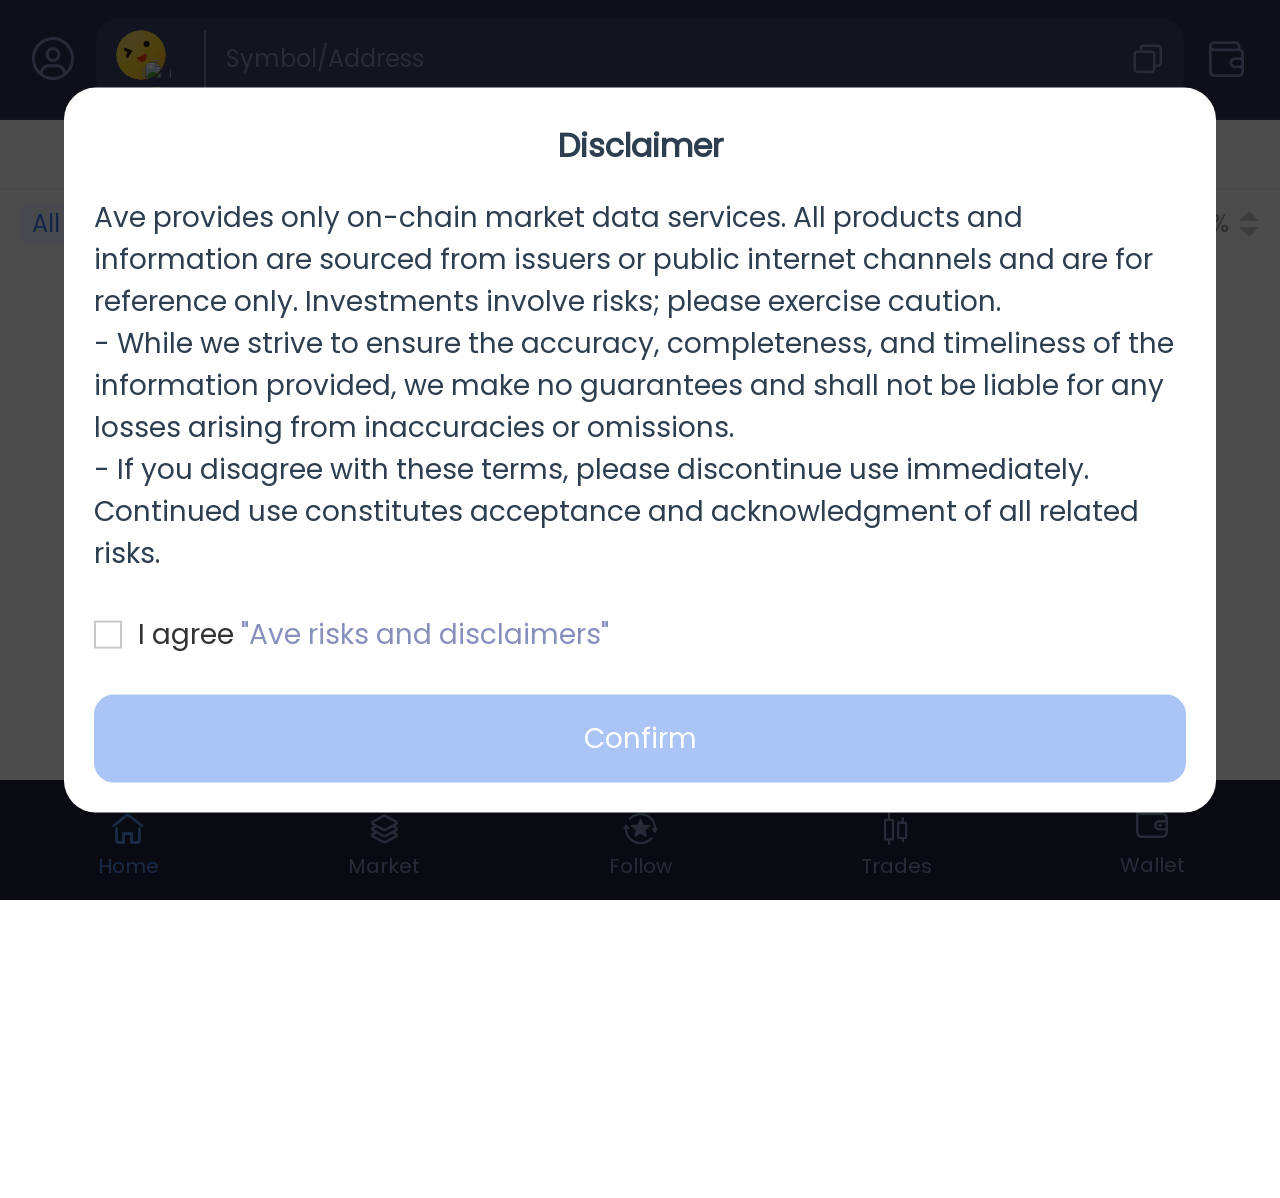
==== commit 364ba02d: "deploy 20260921_210440" ====
--- a/index.html
+++ b/index.html
@@ -18,7 +18,7 @@
           }
         }
       }
-      redirect()</script><link href="/static/css/Alert.798543c0.css" rel="prefetch"><link href="/static/css/Balance.a822845a.css" rel="prefetch"><link href="/static/css/Bownload.7baf9746.css" rel="prefetch"><link href="/static/css/Brc20.af34aa15.css" rel="prefetch"><link href="/static/css/CVAirdrop.0ae92564.css" rel="prefetch"><link href="/static/css/Chat.77a7e761.css" rel="prefetch"><link href="/static/css/ChatBanned.dc6b0893.css" rel="prefetch"><link href="/static/css/ChatBurn.81c3a972.css" rel="prefetch"><link href="/static/css/ChatIndex.4cf49718.css" rel="prefetch"><link href="/static/css/ChatNewPayment.e2eaeb73.css" rel="prefetch"><link href="/static/css/ChatOfficial.9f960e54.css" rel="prefetch"><link href="/static/css/ChatPenalty.cd21d9d4.css" rel="prefetch"><link href="/static/css/ChatSet.88ec35dc.css" rel="prefetch"><link href="/static/css/ChatTop.30f30f9c.css" rel="prefetch"><link href="/static/css/Chat~ChatTop.8139dc0b.css" rel="prefetch"><link href="/static/css/Check.598acc1e.css" rel="prefetch"><link href="/static/css/Connect.2d5a5fed.css" rel="prefetch"><link href="/static/css/Discover.69d99947.css" rel="prefetch"><link href="/static/css/Evm.dd10dc97.css" rel="prefetch"><link href="/static/css/Fav.cddc864a.css" rel="prefetch"><link href="/static/css/FavoriteManage.e992aa7b.css" rel="prefetch"><link href="/static/css/Gas.97b043d0.css" rel="prefetch"><link href="/static/css/Home.f21d70b2.css" rel="prefetch"><link href="/static/css/Inscription.1f7f2157.css" rel="prefetch"><link href="/static/css/Invitation.2d89d402.css" rel="prefetch"><link href="/static/css/Login.b99c9631.css" rel="prefetch"><link href="/static/css/Market.adf72764.css" rel="prefetch"><link href="/static/css/Me.c6d357d6.css" rel="prefetch"><link href="/static/css/MyChats.541d7202.css" rel="prefetch"><link href="/static/css/NFT.ae586c8c.css" rel="prefetch"><link href="/static/css/Notice.a6ab9ac8.css" rel="prefetch"><link href="/static/css/OfficialVerification.3be2b2a1.css" rel="prefetch"><link href="/static/css/Perp.b6c60119.css" rel="prefetch"><link href="/static/css/Plate.a87eedb9.css" rel="prefetch"><link href="/static/css/Pool.01d22146.css" rel="prefetch"><link href="/static/css/RedCreate.8ed141c4.css" rel="prefetch"><link href="/static/css/RedRecord.07952493.css" rel="prefetch"><link href="/static/css/Runes.72a8b80b.css" rel="prefetch"><link href="/static/css/ShareLink.4d862330.css" rel="prefetch"><link href="/static/css/Token.ab3d78c8.css" rel="prefetch"><link href="/static/css/UserInfo.c5e24d97.css" rel="prefetch"><link href="/static/css/Wallet.24a43d2f.css" rel="prefetch"><link href="/static/css/WalletDetail.e913e4d6.css" rel="prefetch"><link href="/static/css/chunk-commons.f4ac5b34.css" rel="prefetch"><link href="/static/css/vendors~Brc20.f0d08b16.css" rel="prefetch"><link href="/static/css/vendors~Brc20~Chat~ChatTop~NFT~Token.c824b6e7.css" rel="prefetch"><link href="/static/css/vendors~Chat~ChatTop.52be4699.css" rel="prefetch"><link href="/static/css/vendors~Check.02f6b728.css" rel="prefetch"><link href="/static/css/whaleTracking.200ef0fb.css" rel="prefetch"><link href="/static/js/Alert.23fec07f.js" rel="prefetch"><link href="/static/js/Balance.b676bbc0.js" rel="prefetch"><link href="/static/js/Bownload.0b76e901.js" rel="prefetch"><link href="/static/js/Brc20.27b41a15.js" rel="prefetch"><link href="/static/js/CVAirdrop.f07295e7.js" rel="prefetch"><link href="/static/js/Chat.f3456e8e.js" rel="prefetch"><link href="/static/js/ChatBanned.cf38a4ca.js" rel="prefetch"><link href="/static/js/ChatBurn.cd9e00e7.js" rel="prefetch"><link href="/static/js/ChatIndex.c44996c2.js" rel="prefetch"><link href="/static/js/ChatNewPayment.a53dac1f.js" rel="prefetch"><link href="/static/js/ChatOfficial.4a0a1c0b.js" rel="prefetch"><link href="/static/js/ChatPenalty.2f7f0029.js" rel="prefetch"><link href="/static/js/ChatSet.c51774c0.js" rel="prefetch"><link href="/static/js/ChatTop.e57fb3fb.js" rel="prefetch"><link href="/static/js/Chat~ChatTop.a1302ab7.js" rel="prefetch"><link href="/static/js/Check.14ca774c.js" rel="prefetch"><link href="/static/js/Connect.ffb7168b.js" rel="prefetch"><link href="/static/js/Discover.7816c214.js" rel="prefetch"><link href="/static/js/Evm.d4040e9e.js" rel="prefetch"><link href="/static/js/Fav.2cf4fd3a.js" rel="prefetch"><link href="/static/js/FavoriteManage.7d5749b5.js" rel="prefetch"><link href="/static/js/Gas.629e2be0.js" rel="prefetch"><link href="/static/js/Home.889d40a6.js" rel="prefetch"><link href="/static/js/Inscription.bb82acb0.js" rel="prefetch"><link href="/static/js/Invitation.b57b834d.js" rel="prefetch"><link href="/static/js/Login.44745831.js" rel="prefetch"><link href="/static/js/Lost.730076ef.js" rel="prefetch"><link href="/static/js/Market.4b920086.js" rel="prefetch"><link href="/static/js/Me.5eb7817d.js" rel="prefetch"><link href="/static/js/MyChats.e26c3dd5.js" rel="prefetch"><link href="/static/js/NFT.12fcb145.js" rel="prefetch"><link href="/static/js/Notice.e981c92e.js" rel="prefetch"><link href="/static/js/OfficialVerification.3f58c799.js" rel="prefetch"><link href="/static/js/Perp.2baecdc9.js" rel="prefetch"><link href="/static/js/Plate.b9f65038.js" rel="prefetch"><link href="/static/js/Pool.8a3f6008.js" rel="prefetch"><link href="/static/js/RedCreate.cdc3b895.js" rel="prefetch"><link href="/static/js/RedRecord.c5de8bea.js" rel="prefetch"><link href="/static/js/Runes.844afba5.js" rel="prefetch"><link href="/static/js/ShareLink.82dcb2eb.js" rel="prefetch"><link href="/static/js/Token.9e28d71c.js" rel="prefetch"><link href="/static/js/UserInfo.91e4185f.js" rel="prefetch"><link href="/static/js/Wallet.02f6d9fa.js" rel="prefetch"><link href="/static/js/WalletDetail.63ce8a83.js" rel="prefetch"><link href="/static/js/chunk-29073f42.1379ea06.js" rel="prefetch"><link href="/static/js/chunk-44f023b1.68e1e207.js" rel="prefetch"><link href="/static/js/chunk-4629509a.a28e3a25.js" rel="prefetch"><link href="/static/js/chunk-commons.0b5db196.js" rel="prefetch"><link href="/static/js/chunk-echarts.c82c1c87.js" rel="prefetch"><link href="/static/js/chunk-fe267f12.a44790ba.js" rel="prefetch"><link href="/static/js/vendors~Brc20.a7d5f11e.js" rel="prefetch"><link href="/static/js/vendors~Brc20~Chat~ChatTop~NFT~Token.92698023.js" rel="prefetch"><link href="/static/js/vendors~Brc20~NFT~Perp.53f6e23d.js" rel="prefetch"><link href="/static/js/vendors~ChatPenalty.46e8960b.js" rel="prefetch"><link href="/static/js/vendors~ChatSet~UserInfo.1673f313.js" rel="prefetch"><link href="/static/js/vendors~Chat~ChatTop.86e1b1dc.js" rel="prefetch"><link href="/static/js/vendors~Check.6364c689.js" rel="prefetch"><link href="/static/js/vendors~Home.217b372f.js" rel="prefetch"><link href="/static/js/vendors~Home~Market~Token~WalletDetail~whaleTracking.3e21b386.js" rel="prefetch"><link href="/static/js/vendors~Market.173592d0.js" rel="prefetch"><link href="/static/js/vendors~WalletDetail.315defcd.js" rel="prefetch"><link href="/static/js/whaleTracking.42ceccb1.js" rel="prefetch"><link href="/static/css/app.e1a94912.css" rel="preload" as="style"><link href="/static/css/chunk-libs.c2e177ab.css" rel="preload" as="style"><link href="/static/css/chunk-vant.cdb21971.css" rel="preload" as="style"><link href="/static/js/app.b2e5771d.js" rel="preload" as="script"><link href="/static/js/chunk-libs.aa086bc8.js" rel="preload" as="script"><link href="/static/js/chunk-vant.1d789195.js" rel="preload" as="script"><link href="/static/js/runtime.93cdb493.js" rel="preload" as="script"><link href="/static/css/chunk-vant.cdb21971.css" rel="stylesheet"><link href="/static/css/chunk-libs.c2e177ab.css" rel="stylesheet"><link href="/static/css/app.e1a94912.css" rel="stylesheet"><link rel="icon" type="image/png" sizes="32x32" href="/img/icons/favicon-32x32.png"><link rel="icon" type="image/png" sizes="16x16" href="/img/icons/favicon-16x16.png"><link rel="manifest" href="/manifest.json"><meta name="theme-color" content="#2C3254"><meta name="apple-mobile-web-app-capable" content="no"><meta name="apple-mobile-web-app-status-bar-style" content="default"><meta name="apple-mobile-web-app-title" content="Ave"><link rel="apple-touch-icon" href="/img/icons/apple-touch-icon-152x152.png"><link rel="mask-icon" href="/img/icons/safari-pinned-tab.svg" color="#2C3254"><meta name="msapplication-TileImage" content="/img/icons/msapplication-icon-144x144.png"><meta name="msapplication-TileColor" content="#000000"></head><body><noscript><strong>We're sorry but avedex-m doesn't work properly without JavaScript enabled. Please enable it to continue.</strong></noscript><div id="app"></div><script>window.dataLayer = window.dataLayer || [];
+      redirect()</script><link href="/static/css/Alert.798543c0.css" rel="prefetch"><link href="/static/css/Balance.a822845a.css" rel="prefetch"><link href="/static/css/Bownload.99287f45.css" rel="prefetch"><link href="/static/css/Brc20.429d1f97.css" rel="prefetch"><link href="/static/css/CVAirdrop.0ae92564.css" rel="prefetch"><link href="/static/css/Chat.77a7e761.css" rel="prefetch"><link href="/static/css/ChatBanned.dc6b0893.css" rel="prefetch"><link href="/static/css/ChatBurn.81c3a972.css" rel="prefetch"><link href="/static/css/ChatIndex.4cf49718.css" rel="prefetch"><link href="/static/css/ChatNewPayment.e2eaeb73.css" rel="prefetch"><link href="/static/css/ChatOfficial.9f960e54.css" rel="prefetch"><link href="/static/css/ChatPenalty.cd21d9d4.css" rel="prefetch"><link href="/static/css/ChatSet.88ec35dc.css" rel="prefetch"><link href="/static/css/ChatTop.30f30f9c.css" rel="prefetch"><link href="/static/css/Chat~ChatTop.8139dc0b.css" rel="prefetch"><link href="/static/css/Check.d0f096ee.css" rel="prefetch"><link href="/static/css/Connect.2d5a5fed.css" rel="prefetch"><link href="/static/css/Discover.69d99947.css" rel="prefetch"><link href="/static/css/Evm.dd10dc97.css" rel="prefetch"><link href="/static/css/Fav.64a5e03d.css" rel="prefetch"><link href="/static/css/FavoriteManage.e992aa7b.css" rel="prefetch"><link href="/static/css/Gas.97b043d0.css" rel="prefetch"><link href="/static/css/Home.bb0561f3.css" rel="prefetch"><link href="/static/css/Inscription.1f7f2157.css" rel="prefetch"><link href="/static/css/Invitation.2d89d402.css" rel="prefetch"><link href="/static/css/Login.b99c9631.css" rel="prefetch"><link href="/static/css/Market.27588f3c.css" rel="prefetch"><link href="/static/css/Me.857c247f.css" rel="prefetch"><link href="/static/css/MyChats.541d7202.css" rel="prefetch"><link href="/static/css/NFT.9deb2a31.css" rel="prefetch"><link href="/static/css/Notice.a6ab9ac8.css" rel="prefetch"><link href="/static/css/OfficialVerification.3be2b2a1.css" rel="prefetch"><link href="/static/css/Perp.d9fd99a3.css" rel="prefetch"><link href="/static/css/Plate.fb70501a.css" rel="prefetch"><link href="/static/css/Pool.01d22146.css" rel="prefetch"><link href="/static/css/RedCreate.8ed141c4.css" rel="prefetch"><link href="/static/css/RedRecord.07952493.css" rel="prefetch"><link href="/static/css/Runes.72a8b80b.css" rel="prefetch"><link href="/static/css/ShareLink.4d862330.css" rel="prefetch"><link href="/static/css/Token.37fd2eca.css" rel="prefetch"><link href="/static/css/UserInfo.c5e24d97.css" rel="prefetch"><link href="/static/css/Wallet.24a43d2f.css" rel="prefetch"><link href="/static/css/WalletDetail.3feb6f0d.css" rel="prefetch"><link href="/static/css/chunk-commons.96a12fb1.css" rel="prefetch"><link href="/static/css/vendors~Check.02f6b728.css" rel="prefetch"><link href="/static/css/whaleTracking.c9f04364.css" rel="prefetch"><link href="/static/js/Alert.3a6bed39.js" rel="prefetch"><link href="/static/js/Balance.f71fd0bc.js" rel="prefetch"><link href="/static/js/Bownload.52c53595.js" rel="prefetch"><link href="/static/js/Brc20.13accc31.js" rel="prefetch"><link href="/static/js/CVAirdrop.90465101.js" rel="prefetch"><link href="/static/js/Chat.4fd22775.js" rel="prefetch"><link href="/static/js/ChatBanned.696be6c4.js" rel="prefetch"><link href="/static/js/ChatBurn.f608fb03.js" rel="prefetch"><link href="/static/js/ChatIndex.29096983.js" rel="prefetch"><link href="/static/js/ChatNewPayment.157757fc.js" rel="prefetch"><link href="/static/js/ChatOfficial.1c187200.js" rel="prefetch"><link href="/static/js/ChatPenalty.8d648f10.js" rel="prefetch"><link href="/static/js/ChatSet.cd908a5b.js" rel="prefetch"><link href="/static/js/ChatTop.8f71b619.js" rel="prefetch"><link href="/static/js/Chat~ChatTop.645cda48.js" rel="prefetch"><link href="/static/js/Check.7e49c00c.js" rel="prefetch"><link href="/static/js/Connect.42cfbfe8.js" rel="prefetch"><link href="/static/js/Discover.af881336.js" rel="prefetch"><link href="/static/js/Evm.99efa3d3.js" rel="prefetch"><link href="/static/js/Fav.a7fa21dd.js" rel="prefetch"><link href="/static/js/FavoriteManage.8203e22f.js" rel="prefetch"><link href="/static/js/Gas.d960a03c.js" rel="prefetch"><link href="/static/js/Home.f4735ff3.js" rel="prefetch"><link href="/static/js/Inscription.d89950ea.js" rel="prefetch"><link href="/static/js/Invitation.c0932b29.js" rel="prefetch"><link href="/static/js/Login.a0923884.js" rel="prefetch"><link href="/static/js/Lost.e28f8d3e.js" rel="prefetch"><link href="/static/js/Market.3a8bd71e.js" rel="prefetch"><link href="/static/js/Me.5a42ce96.js" rel="prefetch"><link href="/static/js/MyChats.32e6e824.js" rel="prefetch"><link href="/static/js/NFT.5218a8ad.js" rel="prefetch"><link href="/static/js/Notice.2d65e127.js" rel="prefetch"><link href="/static/js/OfficialVerification.2cdc36b1.js" rel="prefetch"><link href="/static/js/Perp.a75e240d.js" rel="prefetch"><link href="/static/js/Plate.a1aae833.js" rel="prefetch"><link href="/static/js/Pool.54eb5eba.js" rel="prefetch"><link href="/static/js/RedCreate.53156604.js" rel="prefetch"><link href="/static/js/RedRecord.d4268566.js" rel="prefetch"><link href="/static/js/Runes.79d51e4f.js" rel="prefetch"><link href="/static/js/ShareLink.a67ecb29.js" rel="prefetch"><link href="/static/js/Token.c327f944.js" rel="prefetch"><link href="/static/js/UserInfo.0a02a118.js" rel="prefetch"><link href="/static/js/Wallet.b944e307.js" rel="prefetch"><link href="/static/js/WalletDetail.bafced5b.js" rel="prefetch"><link href="/static/js/chunk-44f023b1.5374925c.js" rel="prefetch"><link href="/static/js/chunk-4629509a.a28e3a25.js" rel="prefetch"><link href="/static/js/chunk-commons.2ceffc66.js" rel="prefetch"><link href="/static/js/chunk-d7d9e2e2.694f1eeb.js" rel="prefetch"><link href="/static/js/chunk-echarts.c7877cab.js" rel="prefetch"><link href="/static/js/chunk-fe267f12.a44790ba.js" rel="prefetch"><link href="/static/js/vendors~Brc20.495ba1fe.js" rel="prefetch"><link href="/static/js/vendors~Brc20~Chat~ChatTop~Home~NFT~Token.11833202.js" rel="prefetch"><link href="/static/js/vendors~Brc20~NFT~Perp.53f6e23d.js" rel="prefetch"><link href="/static/js/vendors~ChatPenalty.46e8960b.js" rel="prefetch"><link href="/static/js/vendors~ChatSet~UserInfo.1673f313.js" rel="prefetch"><link href="/static/js/vendors~Chat~ChatTop.c136ef17.js" rel="prefetch"><link href="/static/js/vendors~Check.46bc530c.js" rel="prefetch"><link href="/static/js/vendors~Home~Market~Token~WalletDetail~whaleTracking.ea866faf.js" rel="prefetch"><link href="/static/js/vendors~Market.173592d0.js" rel="prefetch"><link href="/static/js/vendors~WalletDetail.315defcd.js" rel="prefetch"><link href="/static/js/whaleTracking.fd7ec753.js" rel="prefetch"><link href="/static/css/app.935317f0.css" rel="preload" as="style"><link href="/static/css/chunk-libs.132677af.css" rel="preload" as="style"><link href="/static/css/chunk-vant.cdb21971.css" rel="preload" as="style"><link href="/static/js/app.e2e6a0c0.js" rel="preload" as="script"><link href="/static/js/chunk-libs.0295726d.js" rel="preload" as="script"><link href="/static/js/chunk-vant.a8ffce87.js" rel="preload" as="script"><link href="/static/js/runtime.120249ce.js" rel="preload" as="script"><link href="/static/css/chunk-vant.cdb21971.css" rel="stylesheet"><link href="/static/css/chunk-libs.132677af.css" rel="stylesheet"><link href="/static/css/app.935317f0.css" rel="stylesheet"><link rel="icon" type="image/png" sizes="32x32" href="/img/icons/favicon-32x32.png"><link rel="icon" type="image/png" sizes="16x16" href="/img/icons/favicon-16x16.png"><link rel="manifest" href="/manifest.json"><meta name="theme-color" content="#2C3254"><meta name="apple-mobile-web-app-capable" content="no"><meta name="apple-mobile-web-app-status-bar-style" content="default"><meta name="apple-mobile-web-app-title" content="Ave"><link rel="apple-touch-icon" href="/img/icons/apple-touch-icon-152x152.png"><link rel="mask-icon" href="/img/icons/safari-pinned-tab.svg" color="#2C3254"><meta name="msapplication-TileImage" content="/img/icons/msapplication-icon-144x144.png"><meta name="msapplication-TileColor" content="#000000"></head><body><noscript><strong>We're sorry but avedex-m doesn't work properly without JavaScript enabled. Please enable it to continue.</strong></noscript><div id="app"></div><script>window.dataLayer = window.dataLayer || [];
       function gtag(){dataLayer.push(arguments);}
       gtag('js', new Date());
 
@@ -34,4 +34,4 @@
       //   script.defer = true
       //   script.src = 'https://unpkg.com/@maple-tech/red-packet-sdk/dist/index.iife.js'
       //   document.body.appendChild(script)
-      // })()</script><script src="/static/js/runtime.93cdb493.js"></script><script src="/static/js/chunk-vant.1d789195.js"></script><script src="/static/js/chunk-libs.aa086bc8.js"></script><script src="/static/js/app.b2e5771d.js"></script></body></html>+      // })()</script><script src="/static/js/runtime.120249ce.js"></script><script src="/static/js/chunk-vant.a8ffce87.js"></script><script src="/static/js/chunk-libs.0295726d.js"></script><script src="/static/js/app.e2e6a0c0.js"></script></body></html>
--- a/static/css/Bownload.99287f45.css
+++ b/static/css/Bownload.99287f45.css
@@ -0,0 +1 @@
+.download[data-v-d30b8872]{font-size:.28rem;color:#333;letter-spacing:0;text-align:center;line-height:.48rem;font-weight:500;--van-swipe-indicator-inactive-background-color:#d8d8d8}.download[data-v-d30b8872] .van-swipe__indicator{width:.4rem;height:.08rem;border-radius:.04rem;margin-top:1.3rem}.download .content[data-v-d30b8872]{padding:1.6rem .4rem .4rem}.download .item[data-v-d30b8872]{text-align:center}.download .item img[data-v-d30b8872]{width:80%}.download .item .title[data-v-d30b8872]{font-size:.4rem;color:#1b1b1b;margin-top:.52rem;display:block}.download .btn[data-v-d30b8872]{width:100%;border-radius:.4rem;display:flex;align-content:center;justify-content:center;border:.02rem solid #333;background:transparent;margin-top:.32rem}.download .btn.black i[data-v-d30b8872]{font-size:.44rem;color:#fff}.download .btn i[data-v-d30b8872]{font-size:.44rem;color:#333}.download .btn .icon-svg[data-v-d30b8872]{height:.44rem;width:.44rem}.download .btn .right[data-v-d30b8872]{margin-left:.28rem}.download .btn .up[data-v-d30b8872]{font-size:.28rem;color:#333;letter-spacing:0;text-align:center;line-height:.4rem;font-weight:400;display:block}.download .btn .down[data-v-d30b8872]{font-size:.24rem;color:#999;letter-spacing:0;text-align:center;font-weight:400;display:block;zoom:.66}.download .btn.black[data-v-d30b8872]{background:#333}.download .btn.black .up[data-v-d30b8872]{color:#fff}.header[data-v-d30b8872]{background:#2c3254;height:1rem;padding:.4rem .2rem;display:flex;align-items:center;justify-content:space-between;position:fixed;width:100%;z-index:2}.header img[data-v-d30b8872]{width:2.16rem}.header .open[data-v-d30b8872]{padding:.08rem .4rem}
--- a/static/css/Brc20.429d1f97.css
+++ b/static/css/Brc20.429d1f97.css
@@ -0,0 +1 @@
+#tokenInfoPop{--van-dropdown-menu-background-color:#2c3254}#tokenInfoPop .van-dropdown-item__content{background:#2c3254}.info[data-v-21f53ace]{background:#2c3254;font-size:.24rem;color:#878fbc;letter-spacing:0;text-align:left;padding:.3rem .3rem 0}.info.dropdown[data-v-21f53ace]{padding:.1rem .3rem 0}.info .icon-copy[data-v-21f53ace]{font-size:.24rem;margin-left:.1rem}.info .info-left[data-v-21f53ace]{width:100%;display:flex;justify-content:space-between;align-items:center}.info .info_top[data-v-21f53ace]{display:flex;align-items:center;justify-content:flex-start}.info .info_bottom[data-v-21f53ace]{margin-bottom:.2rem}.info .info-left[data-v-21f53ace]{margin-bottom:.24rem}.info .white[data-v-21f53ace]{color:#fff}.info .font-20[data-v-21f53ace]{font-size:.4rem}.info .mr-5[data-v-21f53ace]{margin-right:.1rem}.info-table[data-v-21f53ace]{width:100%;display:flex;font-size:.24rem;color:#878fbc}.table-container[data-v-21f53ace]{flex:1}.table-box[data-v-21f53ace]{width:100%}.table-box .table-label[data-v-21f53ace]{text-align:left;word-wrap:break-word;white-space:normal;word-break:normal;overflow-wrap:anywhere}.table-box .white[data-v-21f53ace]{text-align:right}.table-box tr+tr td[data-v-21f53ace]{padding:.04rem 0}.divider-line[data-v-21f53ace]{width:.01rem;background-color:#878fbc;opacity:.2;margin:0 .2rem 0 .2rem}.info-address[data-v-21f53ace]{background-color:rgba(135,143,188,.2);border-radius:.4rem;padding:.1rem .14rem}.risk-status[data-v-21f53ace]{font-size:.2rem;color:#878fbc;border:.02rem solid;border-radius:.4rem;padding:.1rem .14rem}.risk-status.high[data-v-21f53ace]{color:#f72121}.risk-status.checked[data-v-21f53ace]{color:#54d06f}.info_bottom[data-v-21f53ace]{margin-top:.1rem}.icon-collect[data-v-21f53ace]{font-size:.4rem;color:#878fbc;cursor:pointer;margin-right:.04rem}.icon-collect.collected[data-v-21f53ace]{color:#558bed}.collapse-box[data-v-21f53ace]{text-align:center;padding:.1rem 0}.icon-collapse-down[data-v-21f53ace]{font-size:.24rem;color:#878fbc;display:inline-block}.icon-collapse-down.up[data-v-21f53ace]{transform:rotate(180deg)}[data-v-21f53ace] .van-dropdown-menu .van-dropdown-menu__bar{background:#2c3254;height:.3rem;box-shadow:none}[data-v-21f53ace] .van-dropdown-menu .van-dropdown-menu__bar.van-dropdown-menu__bar--opened{pointer-events:none}[data-v-21f53ace] .van-dropdown-menu .info{padding:0 .3rem 0}[data-v-21f53ace] .van-dropdown-menu .van-dropdown-menu__title--down:after,[data-v-21f53ace] .van-dropdown-menu .van-dropdown-menu__title:after{display:none}.qr-popup-title[data-v-21f53ace]{font-size:.36rem;font-weight:400;margin-left:0;text-align:center;color:red}.qr-popup-content[data-v-21f53ace]{color:red;line-height:1.5;text-align:left}.qr-popup-content .risk-warning-content[data-v-21f53ace]{font-size:.28rem;margin-top:.2rem}.qr-popup-content .checkbox-box[data-v-21f53ace]{margin:.6rem 0}.qr-popup-content .checkbox-box[data-v-21f53ace] .van-checkbox__label{font-size:.28rem}.qr-popup-content .confirm-btn[data-v-21f53ace]{border-radius:.2rem}.count[data-v-6eb31006]{position:absolute;left:50%;top:50%;transform:translate(-50%,-50%);z-index:2}.count-down[data-v-6eb31006]{display:flex;align-items:center;justify-content:center}.count-down .colon[data-v-6eb31006]{display:inline-block;margin:0 .08rem;color:#3b436d;font-size:.4rem;font-weight:700}.count-down .block[data-v-6eb31006]{display:inline-block;color:#fff;font-size:.4rem;text-align:center;background-color:#3b436d;padding:.12rem}.count-down .block span[data-v-6eb31006]{font-size:.24rem;color:#878fbc;letter-spacing:0;text-align:right;font-weight:500;display:block;text-align:center}.risk[data-v-6eb31006]{background-color:#3b436d;padding:.2rem}.kline-tooltip{position:absolute;display:none;padding:.16rem;box-sizing:border-box;font-size:.2rem;color:#fff;background-color:#1d223d;text-align:left;z-index:1000;top:.7rem;left:.24rem;pointer-events:none;border:.02rem solid #7281a0;border-radius:.1rem}.kline-tooltip .kline-tooltip-li{display:flex;justify-content:space-between}.kline-tooltip .kline-tooltip-li+.kline-tooltip-li{margin-top:.16rem}.kline-tooltip .kline-tooltip-li>:first-child{margin-right:.3rem}.kline-tooltip .kline-tooltip-li .up{color:#2fa89a}.kline-tooltip .kline-tooltip-li .down{color:#fa6b82}.k-line-chart-container[data-v-16c64438]{display:flex;flex-direction:column;box-shadow:0 .08rem .22rem 0 rgba(29,34,61,.45);background-color:#1d223d;width:100%;height:8.8rem;padding:0;position:relative;--van-dropdown-menu-height:0.3rem;--van-dropdown-menu-background-color:transparent;--van-dropdown-menu-title-text-color:#878fbc;--van-dropdown-menu-title-font-size:0.24rem}.k-line-chart[data-v-16c64438]{display:flex;flex:1;position:relative}.resolution-radio[data-v-16c64438]{text-align:left;margin-bottom:.3rem}.tabs-container[data-v-16c64438] .van-tabs__wrap{height:.6rem}.tabs-container[data-v-16c64438] .van-tabs__wrap .van-tab{font-size:.24rem}.study-bottom[data-v-16c64438]{display:flex;align-items:center;background:#2c3254;padding:.14rem 0}.kline-logo-marks[data-v-16c64438]{position:absolute;top:0;right:0;bottom:0;left:0;z-index:4;pointer-events:none;overflow:hidden}.kline-logo-marks[data-v-16c64438] .kline-logo-mark{position:absolute;left:0;top:0;width:.36rem;height:.36rem;border-radius:50%;overflow:visible;box-sizing:border-box;will-change:transform;pointer-events:auto;cursor:pointer}.kline-logo-marks[data-v-16c64438] .kline-logo-mark img{width:100%;height:100%;border-radius:50%;object-fit:cover;display:block;background:#1d223d;pointer-events:none}.kline-logo-marks[data-v-16c64438] .kline-logo-mark .kline-logo-mark-count{position:absolute;right:-.06rem;top:-.06rem;min-width:.2rem;height:.2rem;padding:0 .04rem;border-radius:.1rem;background:#558bed;color:#fff;font-size:.16rem;line-height:.2rem;text-align:center;pointer-events:none}.mark-detail[data-v-16c64438]{padding:.32rem .32rem .48rem;color:#fff}.mark-detail .mark-detail-header[data-v-16c64438]{display:flex;align-items:center;margin-bottom:.24rem}.mark-detail .mark-detail-title[data-v-16c64438]{display:flex;align-items:center;gap:.16rem;font-size:.32rem;font-weight:600}.mark-detail .mark-detail-side[data-v-16c64438]{font-size:.26rem;font-weight:500}.mark-detail .mark-detail-list[data-v-16c64438]{max-height:45vh;overflow-y:auto;padding:0;margin:0}.mark-detail .mark-detail-item[data-v-16c64438]{display:flex;align-items:flex-start;padding:.24rem 0;border-top:.02rem solid rgba(135,143,188,.2)}.mark-detail .mark-detail-avatar[data-v-16c64438]{width:.56rem;height:.56rem;border-radius:50%;margin-right:.2rem;object-fit:cover;flex-shrink:0;background:#2c3254}.mark-detail .mark-detail-body[data-v-16c64438]{flex:1;min-width:0}.mark-detail .mark-detail-name-row[data-v-16c64438]{display:flex;align-items:center;justify-content:space-between;gap:.16rem;margin-bottom:.12rem}.mark-detail .mark-detail-name[data-v-16c64438]{font-size:.28rem;font-weight:500;word-break:break-all;display:flex;align-items:center;flex-wrap:wrap;gap:.12rem;min-width:0;flex:1}.mark-detail .mark-detail-addr[data-v-16c64438]{font-size:.24rem;font-weight:400;color:#878fbc}.mark-detail .mark-detail-whale-btn[data-v-16c64438]{flex-shrink:0;border:none;padding:0;font-size:.24rem;line-height:1.2;color:#3f80f7;background:transparent;cursor:pointer}.mark-detail .mark-detail-line[data-v-16c64438]{font-size:.24rem;color:#878fbc;line-height:1.7}.mark-detail .mark-detail-row[data-v-16c64438]{display:flex;justify-content:space-between;gap:.16rem;font-size:.24rem;color:#878fbc;line-height:1.6}.kline-legend[data-v-16c64438]{position:absolute;left:.2rem;top:.2rem;display:flex;z-index:2;font-size:.2rem}.kline-legend.kline-legend1[data-v-16c64438]{z-index:3;top:.6rem}.kline-legend li+li[data-v-16c64438]{margin-left:.2rem}.kline-legend .legend-1[data-v-16c64438]{color:#f7d01a}.kline-legend .legend-2[data-v-16c64438]{color:#30e0a1}.kline-legend .legend-3[data-v-16c64438]{color:#e472f5}.kline-bottom-legend[data-v-16c64438]{left:.2rem;top:calc(80% - .1rem)}.loading-container[data-v-16c64438]{z-index:2}.info[data-v-16c64438]{color:#878fbc;background:#2c3254}.info .border[data-v-16c64438]{border-top:.02rem solid rgba(135,143,188,.30196078431372547)}.info .pt-10[data-v-16c64438]{padding-top:.2rem}.info .pb-10[data-v-16c64438]{padding-bottom:.2rem}.info ul[data-v-16c64438]{display:flex;align-items:center;padding:0 .2rem;height:.62rem}.info ul.ul-1[data-v-16c64438]{height:1.04rem}.info ul.ul-1 li[data-v-16c64438]{margin-right:.16rem}.info ul.mark-tabs-dropdown[data-v-16c64438]{flex-wrap:wrap;height:auto;min-height:1.04rem;padding:.2rem;gap:.16rem .24rem}.info ul.mark-tabs-dropdown .mark-tab-item[data-v-16c64438]{margin-right:0}.info ul.mark-tabs-dropdown .mark-tab-item .van-checkbox[data-v-16c64438]{--van-checkbox-label-color:#878fbc;--van-checkbox-checked-icon-color:#558bed;font-size:.26rem}.info ul li[data-v-16c64438]{font-size:.26rem;color:#878fbc;letter-spacing:0;font-weight:500}.info ul li label[data-v-16c64438]{padding-top:.02rem;color:#878fbc;box-sizing:border-box;display:block}.info ul li label[data-v-16c64438]:hover{cursor:pointer;opacity:.8}.info ul li input[data-v-16c64438]{display:none}.info ul li input:checked+label[data-v-16c64438]{color:#558bed}.line[data-v-16c64438]{width:0;height:.2rem;border-right:.02rem solid rgba(135,143,188,.30196078431372547)}.swap-container[data-v-7feddaa6]{display:flex;align-items:center;background-color:#1d223d;justify-content:space-between;padding:.3rem .2rem .3rem .2rem}.swap-button[data-v-7feddaa6]{border-radius:.2rem;min-width:2.4rem}.swap-button.large[data-v-7feddaa6]{min-width:1.2rem;color:#878fbc!important}.swap-button+.swap-button[data-v-7feddaa6]{margin-left:.4rem}.pair-info[data-v-7feddaa6]{padding:.04rem 0;display:flex;justify-content:space-around;align-items:center;border:.02rem solid rgba(135,143,188,.3);border-radius:.12rem}.divider-line[data-v-7feddaa6]{border-left:.02rem solid rgba(135,143,188,.3);height:.48rem}.pair-item[data-v-7feddaa6]{color:#878fbc;display:flex;flex-direction:column;align-items:center;font-size:.24rem;padding:0 .1rem}.pair-item .pair-symbol[data-v-7feddaa6]{white-space:nowrap;text-overflow:ellipsis;overflow:hidden;max-width:1.6rem}.pair-amount[data-v-7feddaa6]{font-size:.28rem;margin:.04rem 0}.swap-button-1[data-v-7feddaa6]{text-align:center;border-radius:.1rem;height:auto;font-size:.24rem;min-height:.64rem;min-width:1.44rem;padding:.04rem .04rem}.swap-button-1 .tax-container-1[data-v-7feddaa6]{margin-top:.04rem;font-size:.2rem;display:flex;align-items:center;justify-content:center;color:#cfcfcf}.swap-button-1 .tax-container-1 div[data-v-7feddaa6]{word-break:keep-all}.swap-button-1 .tax-container-1 div+div[data-v-7feddaa6]{margin-left:.06rem}.table[data-v-41ac3e43]{font-size:.24rem;color:#878fbc;letter-spacing:.0058rem;position:relative;background:#2c3254;padding:.1rem .2rem .4rem}.table .table-list[data-v-41ac3e43]{font-size:.24rem;min-height:4rem;color:#9aa4d8}.table .table-list .table-item[data-v-41ac3e43]{display:flex;align-items:center}.table .table-list .table-item.table-header[data-v-41ac3e43]{font-size:.24rem;color:#6a719c}.table .table-list .table-item span[data-v-41ac3e43]{padding:.2rem 0}.table .table-list .table-item span[data-v-41ac3e43]:first-child{flex:1.8;text-align:left}.table .table-list .table-item span[data-v-41ac3e43]:nth-child(2){flex:2;text-align:right}.table .table-list .table-item span[data-v-41ac3e43]:nth-child(3){margin:0 .1rem;flex:3;text-align:right;white-space:nowrap;text-overflow:ellipsis;overflow:hidden}.table .table-list .table-item span[data-v-41ac3e43]:nth-child(4){flex:2;text-align:right}.table .table-list .table-item span[data-v-41ac3e43]:nth-child(5){margin:0 0 0 .1rem;flex:2;text-align:right}[data-v-41ac3e43] .el-table__empty-block{background:#343c63}[data-v-41ac3e43] .el-table{font-size:.28rem;color:#878fbc;letter-spacing:.0058rem}[data-v-41ac3e43] .el-table:before{height:0}[data-v-41ac3e43] .el-table thead{color:#fff}[data-v-41ac3e43] .el-table thead th{background:#2c3254}[data-v-41ac3e43] .el-table thead th.is-leaf{border-bottom:none}[data-v-41ac3e43] .el-table thead th .cell{font-size:.28rem;letter-spacing:.0058rem;line-height:.4rem;color:#878fbc}[data-v-41ac3e43] .el-table tr{background:#2c3254}[data-v-41ac3e43] .el-table tr td{border-bottom:.02rem solid rgba(135,143,188,.3)}[data-v-41ac3e43] .el-table tr td .cell{line-height:.52rem}[data-v-41ac3e43] .el-table--enable-row-hover .el-table__body tr:hover>td{background-color:#2c3254}.pagination-box[data-v-41ac3e43]{margin-top:.4rem}a[data-v-41ac3e43]{color:#558bed}.highlight[data-v-41ac3e43]{color:#fff}.table[data-v-79c3453a]{font-size:.28rem;color:#878fbc;letter-spacing:.0058rem;position:relative;background:#2c3254;padding:.1rem 0 .4rem}.table .table-list[data-v-79c3453a]{font-size:.24rem;min-height:4rem;color:#9aa4d8}.table .table-list .table-item[data-v-79c3453a]{display:flex;align-items:center;padding:0 .2rem}.table .table-list .table-item.table-header[data-v-79c3453a]{font-size:.24rem;color:#6a719c}.table .table-list .table-item[data-v-79c3453a]:not(.table-header):active,.table .table-list .table-item[data-v-79c3453a]:not(.table-header):hover{background:#292f52}.table .table-list .table-item .table-item-d[data-v-79c3453a]{padding:.2rem 0}.table .table-list .table-item .table-item-d[data-v-79c3453a]:first-child{flex:4;text-align:left}.table .table-list .table-item .table-item-d[data-v-79c3453a]:nth-child(2){flex:4.5;text-align:right;font-size:.24rem}.table .table-list .table-item .table-item-d[data-v-79c3453a]:nth-child(3){flex:4;text-align:right;font-size:.24rem}.table .table-list .table-item .table-item-d[data-v-79c3453a]:nth-child(4){flex:3;text-align:right;font-size:.24rem}.table .table-list .table-item .table-item-d .table-item-d_row+.table-item-d_row[data-v-79c3453a]{margin-top:.1rem}.table .table-list .table-item .table-item-d .table-item-d_row .unit[data-v-79c3453a]{display:inline-block;margin-left:.1rem}.pagination-box[data-v-79c3453a]{margin-top:.4rem}a[data-v-79c3453a]{color:#558bed}.top[data-v-79c3453a]{display:flex;align-items:center;justify-content:space-between;font-size:.24rem;padding:0 .2rem}.top i[data-v-79c3453a]{vertical-align:middle;margin-right:.04rem}.pairs[data-v-82c95296]{width:100%;padding:.1rem 0 .4rem}.pairs .pairs-table[data-v-82c95296]{width:100%;font-size:.24rem;color:#9aa4d8;line-height:1.5;padding:.3rem .16rem 0 .16rem;border-collapse:collapse}.pairs .pairs-table th[data-v-82c95296]{text-align:center;color:#6a719c}.pairs .pairs-table td[data-v-82c95296]{text-align:center;padding:.16rem 0;word-break:break-word;vertical-align:top}.pairs .pairs-table tr[data-v-82c95296]{padding:0 .2rem}.pairs .pairs-table tr td[data-v-82c95296]:nth-child(2),.pairs .pairs-table tr th[data-v-82c95296]:nth-child(2){text-align:left;padding-left:.3rem}.pairs .pairs-table tr td[data-v-82c95296]:nth-child(3),.pairs .pairs-table tr td[data-v-82c95296]:nth-child(4),.pairs .pairs-table tr th[data-v-82c95296]:nth-child(3),.pairs .pairs-table tr th[data-v-82c95296]:nth-child(4){text-align:right}.pairs .pairs-table tr td[data-v-82c95296]:last-child,.pairs .pairs-table tr th[data-v-82c95296]:last-child{text-align:right;padding-right:.3rem}.pairs .pairs-table tr.current[data-v-82c95296]{background:#3b436d}.pairs .pairs-table tr.current td[data-v-82c95296]:first-child{border-left:.08rem solid #3f80f7}.main[data-v-82c95296]{font-size:.28rem;color:#fff;text-align:center;font-weight:400;letter-spacing:0;word-break:break-all}.minor[data-v-82c95296]{font-size:.24rem;color:#878fbc;letter-spacing:0;font-weight:400}.collapse-button[data-v-82c95296]{font-size:.28rem;color:#9aa4d8;line-height:1.5;padding:.2rem 0;text-align:center}.collapse-button .collapse[data-v-82c95296]{transition:all .5s;transform:rotate(-90deg)}.collapse-button .expand[data-v-82c95296]{transition:all .5s;transform:rotate(90deg)}.pairs[data-v-1b188235]{width:100%;padding:.1rem 0 .4rem;min-height:6rem}.pairs .pairs-table[data-v-1b188235]{width:100%;font-size:.28rem;color:#878fbc;line-height:1.5;padding:.3rem .16rem 0 .16rem;border-collapse:collapse}.pairs .pairs-table th[data-v-1b188235]{text-align:center;font-size:.24rem}.pairs .pairs-table td[data-v-1b188235]{text-align:center;padding:.1rem 0;word-break:break-word;vertical-align:top}.pairs .pairs-table tr[data-v-1b188235]{padding:0 .2rem}.pairs .pairs-table tr td[data-v-1b188235]:first-child,.pairs .pairs-table tr th[data-v-1b188235]:first-child{text-align:left;padding:0 .3rem}.pairs .pairs-table tr td[data-v-1b188235]:nth-child(2),.pairs .pairs-table tr th[data-v-1b188235]:nth-child(2){text-align:right;padding:0 .3rem}.pairs .pairs-table tr td[data-v-1b188235]:last-child,.pairs .pairs-table tr th[data-v-1b188235]:last-child{text-align:right;padding-right:.3rem}.pairs .flex-end[data-v-1b188235]{display:flex;align-items:center;justify-content:flex-end}.me[data-v-705b0384]{padding:.2rem .32rem;font-size:.28rem;color:#878fbc;letter-spacing:0;font-weight:400}.me .statistics[data-v-705b0384]{margin-top:.2rem}.me .statistics .item[data-v-705b0384]{padding:.1rem .2rem;display:flex;align-items:center;justify-content:space-between;border-radius:.08rem}.me .statistics .item span[data-v-705b0384]{font-size:.24rem;letter-spacing:0;line-height:.32rem;font-weight:400}.me .flex-start[data-v-705b0384]{display:flex;align-items:center;justify-content:flex-start}.me .tabs[data-v-705b0384]{display:flex;align-items:center;justify-content:space-between;padding:.02rem;background:#252a49;border-radius:.08rem;margin-top:.2rem;margin-bottom:.2rem}.me .tabs .tab-item[data-v-705b0384]{flex:1;text-align:center}.me .tabs .tab-radio-input[data-v-705b0384]{width:0;height:0;font-size:0;opacity:0;display:none}.me .tabs .tab-radio-input:checked+.tab-item-label[data-v-705b0384]{background:#2c3254;color:#eaecef}.me .tabs .tab-item-label[data-v-705b0384]{font-size:.24rem;color:#878fbc;letter-spacing:0;font-weight:400;padding:.12rem .16rem;display:block;width:100%}.me .content[data-v-705b0384]{min-height:6rem}.me table[data-v-705b0384]{width:100%;border-collapse:collapse;border-spacing:0;padding:0 .28rem}.me table td[data-v-705b0384],.me table th[data-v-705b0384]{font-size:.24rem;color:#878ebe;letter-spacing:0;font-weight:400;text-align:right;padding:.16rem .02rem}.me table td[data-v-705b0384]:first-child,.me table th[data-v-705b0384]:first-child{text-align:left}.me table th[data-v-705b0384]{padding:.1rem .02rem}.me table td[data-v-705b0384]{color:#9aa4d8;word-break:break-all}.me table.bg tr[data-v-705b0384]:not(.table-header){background:#252a47}.overview[data-v-7f536d3b]{color:#878fbc;padding:0 .3rem;color:.28rem;line-height:1.5}.overview h3[data-v-7f536d3b]{margin:0 0 .2rem;font-size:.32rem;display:flex;align-items:center;font-size:16px;color:#fff;letter-spacing:0;font-weight:400}.overview li[data-v-7f536d3b]{padding:.3rem 0}.overview li .token-description[data-v-7f536d3b]{overflow-wrap:break-word;line-height:1.5}.overview li+li[data-v-7f536d3b]{border-top:.01rem solid rgba(135,143,188,.3)}.overview a[data-v-7f536d3b]{color:#878fbc;max-width:60vw;display:inline-block;text-overflow:ellipsis;overflow:hidden;white-space:nowrap}.overview table[data-v-7f536d3b]{width:100%;line-height:1}.overview tr td[data-v-7f536d3b]{padding:.14rem 0}.overview tr td[data-v-7f536d3b]:first-child,.overview tr th[data-v-7f536d3b]:first-child{color:#878fbc;text-align:left}.overview tr td[data-v-7f536d3b]:nth-child(2),.overview tr th[data-v-7f536d3b]:nth-child(2){text-align:right}.history-container[data-v-3f2b9d41]{margin-bottom:2rem}.history-container .header[data-v-3f2b9d41]{border-bottom:.02rem solid rgba(135,143,188,.3);padding:.22rem .76rem;display:flex;justify-content:flex-start;font-size:.28rem;color:#fff;letter-spacing:0;line-height:.4rem}.history-container .header a[data-v-3f2b9d41]{text-decoration:none;padding:.18rem .6rem;font-size:.28rem;color:#fff;letter-spacing:0;line-height:.4rem;border:.02rem solid #558bed}.history-container .header a[data-v-3f2b9d41]:first-child{border-radius:.2rem 0 0 .2rem}.history-container .header a[data-v-3f2b9d41]:last-child{border-radius:0 .2rem .2rem 0}.history-container .header a[data-v-3f2b9d41]:hover{text-decoration:none}.history-container .header a.active[data-v-3f2b9d41]{background:#558bed}.history-container[data-v-3f2b9d41] .van-tabs--line .van-tabs__wrap{height:.88rem;border-bottom:.02rem solid rgba(135,143,188,.3)}.home-content[data-v-416782aa]{position:relative;z-index:1;font-size:.28rem;color:#fff;background:#2c3254;padding-bottom:1rem}
--- a/static/css/Check.d0f096ee.css
+++ b/static/css/Check.d0f096ee.css
@@ -0,0 +1 @@
+.progress-container[data-v-5f1dd659]{overflow-y:hidden;display:flex;justify-content:center}.checking-tips[data-v-5f1dd659]{display:flex;align-items:center;justify-content:center;font-size:.28rem;margin:.3rem 0 0 0}.code-block[data-v-46541f16]{position:relative;border-radius:.08rem;margin:.1rem 0;background:#f6f8fa}.copy-btn[data-v-46541f16]{position:absolute;top:.12rem;right:.2rem;font-size:.24rem;color:#3f80f7;z-index:1;cursor:pointer}.copy-btn .iconfont[data-v-46541f16]{font-size:.24rem}.code-scroll[data-v-46541f16]{overflow-x:auto;padding:.24rem 0}pre[data-v-46541f16]{margin:0;font-size:.26rem;line-height:1.5;white-space:pre;min-width:100%}[data-v-46541f16] .hljs{background-color:transparent;border-radius:.16rem}.AI[data-v-0b688aae]{color:#333;font-size:.28rem;font-style:normal;line-height:.4rem;padding:0 .4rem .2rem}.AI .title[data-v-0b688aae]{color:#333;font-size:.32rem;font-style:normal;font-weight:500;line-height:.48rem}.AI ul.tax[data-v-0b688aae]{list-style:disc;padding-left:.3rem}.AI ul.tax li[data-v-0b688aae]{list-style:disc;padding:.1rem 0;font-size:.24rem}.AI ul.tax li span[data-v-0b688aae]{font-size:.28rem}.AI .line-through[data-v-0b688aae]{text-decoration:line-through}.red[data-v-0b688aae]{color:#ec4343}.card-list-item[data-v-0b688aae]{margin-bottom:.32rem}.card-list-item .flex-start[data-v-0b688aae]{display:flex;align-items:baseline;justify-content:flex-start}.card-list-item .ml-5[data-v-0b688aae]{margin-left:.1rem}.card-list-item .icon-svg[data-v-0b688aae]{width:.4rem;height:.4rem;font-size:.4rem}.text-wrapper[data-v-0b688aae]{max-width:100%}.text[data-v-0b688aae]{transition:all .3s;overflow:hidden}.collapsed[data-v-0b688aae]{display:-webkit-box;-webkit-box-orient:vertical;-webkit-line-clamp:3;overflow:hidden}.toggle-btn[data-v-0b688aae]{font-size:.24rem;position:absolute;right:.06rem;bottom:-.04rem;background:#fff;padding:.04rem .14rem}.captchaCode[data-v-0a5df74b]{text-align:right}.btn-text[data-v-0a5df74b]{margin:0 0 .1rem 0}.image-captchaCode[data-v-0a5df74b]{width:100%}.popup-title[data-v-0a5df74b]{font-size:.32rem;text-align:center;margin-top:.1rem}.popup-content[data-v-0a5df74b]{padding:.2rem 0;font-size:.28rem;line-height:1.5}.popup-content[data-v-0a5df74b] .van-field{background-color:#f8f8f8;border-radius:.16rem;border:.02rem solid #dcdfe6}.popup-content[data-v-0a5df74b] .van-field:focus-within{border-color:var(--van-color-primary)}.footer[data-v-0a5df74b]{display:flex;justify-content:center;align-items:center;margin-top:.4rem}.footer .btn[data-v-0a5df74b]{border-radius:.16rem}.pop .content[data-v-49ee4bec]{padding:.12rem .2rem;font-size:.24rem;color:#333;letter-spacing:.005rem;font-weight:400}.flex-1[data-v-49ee4bec]{display:flex;justify-content:space-between;padding:.3rem .5rem 0;font-size:.28rem;color:#000;letter-spacing:0;align-items:center}.flex-1 .label[data-v-49ee4bec]{margin-right:.2rem;font-weight:400;opacity:.45}.flex-1 .value[data-v-49ee4bec]{font-weight:500}.range-text[data-v-49ee4bec]{font-size:.24rem;margin-right:.1rem}.range[data-v-49ee4bec]{width:35%;background:#f2f2f2;border-radius:.08rem;display:flex}.range .range-bar[data-v-49ee4bec]{background-color:#3f80f6;color:#fff;border-radius:.08rem 0 0 .08rem;font-size:.24rem;height:.28rem}.card[data-v-49ee4bec]{background:hsla(0,0%,84.7%,.13);border-radius:.08rem;margin:.2rem .3rem;padding:.3rem .2rem}.card.bg-0[data-v-49ee4bec]{background:transparent}.ownerTxs[data-v-49ee4bec]{font-size:.28rem;color:#333;letter-spacing:0;font-weight:400;margin-bottom:.3rem}.ownerTxs i[data-v-49ee4bec]{font-size:.24rem;color:#ccc;vertical-align:middle}.ownerTxs .color-999999[data-v-49ee4bec]{color:#999}.ownerTxs .top[data-v-49ee4bec]{display:flex;align-items:flex-end;justify-content:space-between}.ownerTxs .top .date[data-v-49ee4bec]{width:2rem;text-align:right}.ownerTxs .top .ellipsis[data-v-49ee4bec]{max-width:4rem;text-overflow:ellipsis;overflow:hidden}.ownerTxs .bottom[data-v-49ee4bec]{padding:.1rem .2rem;background:#f8f8f8;border-radius:.08rem;margin-top:.1rem}.ownerTxs .bottom .flex-start[data-v-49ee4bec]{display:flex;align-items:baseline;justify-content:flex-start}.card-h[data-v-49ee4bec]{font-size:.3rem;color:#000;letter-spacing:0;font-weight:500;margin:0 0 .3rem 0;display:flex;justify-content:space-between;align-items:center}.card-h.h-2[data-v-49ee4bec]{font-size:.28rem;font-weight:400;margin:0}.card-list-item[data-v-49ee4bec]{font-size:.28rem;color:#000;letter-spacing:0;font-weight:400;display:flex;justify-content:space-between;margin-top:.2rem}.card-list-item[data-v-49ee4bec]>:first-child{color:rgba(0,0,0,.45)}.card-list-item[data-v-49ee4bec]>:nth-child(2){text-align:right}.card-list-item>.danger[data-v-49ee4bec]{color:#f81111}.card-list-item>.warning[data-v-49ee4bec]{color:#f8be46}.card-list-item.danger[data-v-49ee4bec]{color:#f81111}.card-list-item.warning[data-v-49ee4bec]{color:#f8be46}.table-lock[data-v-49ee4bec]{color:rgba(0,0,0,.45);width:100%;font-size:.24rem}.table-lock td[data-v-49ee4bec],.table-lock th[data-v-49ee4bec]{text-align:center}.icon-contract[data-v-49ee4bec]{font-size:.28rem;margin:0 .04rem}.more[data-v-49ee4bec]{text-align:center;margin-top:.3rem}.more a[data-v-49ee4bec]{font-size:.28rem}.bg-warning[data-v-49ee4bec]{background:#f8be46;padding:.04rem .04rem}.check-container[data-v-2140508a]{background-repeat:no-repeat;background-position:top;background-size:100% auto;padding-bottom:1.2rem}.title[data-v-2140508a]{font-size:.36rem;color:#878fbc;letter-spacing:0;line-height:.36rem;font-weight:500;display:flex;justify-content:center;align-items:center;padding:.8rem 0 .6rem}.title img[data-v-2140508a]{width:.48rem;margin-right:.1rem}.form-container[data-v-2140508a]{padding:0 .3rem;display:flex}.form-container[data-v-2140508a] .van-field{padding:0;padding-left:.2rem;flex:1;border:.02rem solid #558bed;border-radius:.2rem}.form-container[data-v-2140508a] .van-field .label{width:auto}.form-container[data-v-2140508a] .van-field .van-field__left-icon{display:flex;align-items:center}.form-container .submit-button[data-v-2140508a]{border-radius:.08rem}.card[data-v-2140508a]{margin:0 0 .1rem 0;padding:.2rem .4rem}.card.basic[data-v-2140508a]{margin:0;padding:0 .3rem}.card.analysis[data-v-2140508a]{padding:0 .3rem;margin-top:.2rem;margin-bottom:0}.card-h[data-v-2140508a]{font-size:.3rem;color:#000;letter-spacing:0;font-weight:500;margin:0 0 .2rem 0;display:flex;justify-content:space-between;align-items:center}.card-h.h-2[data-v-2140508a]{font-size:.28rem;font-weight:400;margin:0}.card-t[data-v-2140508a]{font-size:.3rem;letter-spacing:0;line-height:.42rem;font-weight:500}.card-t .red[data-v-2140508a]{color:#ec4343}.card-list-item[data-v-2140508a]{font-size:.28rem;color:#000;letter-spacing:0;font-weight:400;display:flex;justify-content:space-between;align-items:center;margin-top:.2rem}.card-list-item[data-v-2140508a]:first-child{margin-top:0}.card-list-item.basic-content[data-v-2140508a]{justify-content:flex-start;margin-top:.2rem}.card-list-item.basic-content a[data-v-2140508a],.card-list-item.basic-content span[data-v-2140508a]{color:rgba(0,0,0,.45)}.card-list-item.basic-content[data-v-2140508a]>:nth-child(2){margin-left:.3rem}.card-list-item.in[data-v-2140508a]{margin-top:.2rem}.card-list-item[data-v-2140508a]>:first-child{color:rgba(0,0,0,.45)}.card-list-item>:first-child.color-333[data-v-2140508a]{color:#333}.card-list-item[data-v-2140508a]>:nth-child(2){text-align:left}.card-list-item>:nth-child(2).gray[data-v-2140508a]{color:rgba(0,0,0,.45)}.card-list-item .risk-message[data-v-2140508a]{text-align:left;word-wrap:break-word;white-space:normal;flex:1}.card-list-item.flex-start[data-v-2140508a]{justify-content:flex-start;align-items:center}.card-list-item .icon-svg[data-v-2140508a]{font-size:.4rem;margin-right:.16rem}.card-list-item .icon-svg.shui-icon[data-v-2140508a]{margin-right:0;width:.28rem}.card-list-item>.danger[data-v-2140508a]{color:#f81111}.card-list-item>.warning[data-v-2140508a]{color:#f8be46}.card-list-item.danger[data-v-2140508a]{color:#f81111}.card-list-item.warning[data-v-2140508a]{color:#f8be46}.arc-progress[data-v-2140508a]{margin:.2rem 0 .2rem}.ellipsis[data-v-2140508a]{max-width:60vw;display:inline-block;text-overflow:ellipsis;overflow:hidden;white-space:nowrap}.select-chain[data-v-2140508a] .van-dropdown-menu__bar{height:auto;box-shadow:none}.select-chain[data-v-2140508a] .van-dropdown-menu__bar .van-dropdown-menu__title{padding-left:0;padding-right:.1rem;margin-right:.2rem}.select-chain[data-v-2140508a] .van-dropdown-menu__bar .van-dropdown-menu__title:after{border-color:transparent transparent var(--van-gray-6) var(--van-gray-6)}.btn-copy[data-v-2140508a]{margin-left:.1rem}.check-note[data-v-2140508a]{font-size:.24rem;color:#878fbc;letter-spacing:0;font-weight:400;padding:.6rem .6rem .4rem .6rem;line-height:1.5}.feedback-tips[data-v-2140508a]{font-size:.28rem;color:rgba(0,0,0,.45);padding:.2rem .6rem .2rem .6rem;line-height:1.5;text-align:center}.feedback-tips a[data-v-2140508a]{text-decoration:underline}.technical-support[data-v-2140508a]{font-size:.24rem;color:rgba(0,0,0,.45);display:flex;flex-direction:column;justify-content:center;align-items:center;padding:.2rem .6rem .4rem .6rem}.technical-support .label[data-v-2140508a]{font-size:.28rem}.technical-support img[data-v-2140508a]{width:1.2rem;margin:.1rem 0 .1rem 0}.line-through[data-v-2140508a]{text-decoration:line-through;text-decoration-color:currentColor}.table-lock[data-v-2140508a]{color:rgba(0,0,0,.45);width:100%;font-size:.24rem}.table-lock td[data-v-2140508a],.table-lock th[data-v-2140508a]{text-align:center}.tabs[data-v-2140508a]{display:flex;align-items:center;justify-content:space-between;padding:0 .28rem;margin-bottom:.3rem}.tabs .tab-item[data-v-2140508a]{display:flex;padding:.02rem 0}.tabs .tab-radio-input[data-v-2140508a]{width:0;height:0;font-size:0;opacity:0}.tabs-container[data-v-2140508a]{display:flex;align-items:center;justify-content:center;margin-bottom:.2rem;margin-top:.2rem;margin-left:.3rem}.tabs-container.lp[data-v-2140508a]{margin-bottom:0}.tabs-container.flex-start[data-v-2140508a]{justify-content:flex-start}.tabs.bg[data-v-2140508a]{background:#f2f2f2;border-radius:.08rem;display:inline-flex;margin:0;padding:.08rem}.tabs.bg.transparent[data-v-2140508a]{background:transparent;border-radius:.3rem;padding:0;color:#959a9f;padding:.1rem 0;text-align:left;font-size:.3rem;font-weight:500;margin-right:.72rem}.tabs.bg.transparent .tab-item-label[data-v-2140508a]{border-radius:.06rem;color:#959a9f;min-width:1.6rem;padding:.1rem 0;text-align:left;font-size:.3rem;font-weight:500}.tabs.bg.transparent .tab-radio-input:checked+.tab-item-label[data-v-2140508a]{background:transparent;border-radius:.3rem;color:#333}.tabs.bg .tab-radio-input:checked+.tab-item-label[data-v-2140508a]{background:#fff;color:#558bed}.tabs.bg .tab-item-label[data-v-2140508a]{border-radius:.06rem;color:#999;min-width:2.2rem;padding:.1rem 0;text-align:center;font-size:.28rem}.flex-1[data-v-2140508a]{display:flex;justify-content:space-between;padding:.2rem .4rem;font-size:.28rem;color:#000;letter-spacing:0}.flex-1 .label[data-v-2140508a]{margin-right:.2rem;font-weight:400;opacity:.45}.flex-1 .value[data-v-2140508a]{font-weight:500}.check-alert[data-v-2140508a]{font-size:.24rem;color:#ffbb19;letter-spacing:0;font-weight:400;padding:.2rem .3rem;align-items:baseline;display:flex}.check-alert .icon-info[data-v-2140508a]{font-size:.28rem;margin-right:.06rem}.community-container[data-v-2140508a]{display:flex}.community-container .thumbs-container[data-v-2140508a]{display:flex;flex-direction:column;align-items:center}.community-container .icon-thumbs[data-v-2140508a]{display:inline-flex;font-size:.48rem;border-radius:50%;justify-content:center;align-items:center;background-color:#fafafa;width:.88rem;height:.88rem}.community-container .icon-thumbs.down[data-v-2140508a]{transform:rotate(180deg);background-color:#fafafa}.community-container .icon-thumbs[data-v-2140508a]:active{opacity:.5}.community-container .thumbs-label[data-v-2140508a]{font-size:.24rem;color:#000;line-height:.4rem;font-weight:400;margin-top:.1rem}.range-container[data-v-2140508a]{padding-top:.3rem;flex:1;margin:0 .3rem;text-align:center}.range-container .range[data-v-2140508a]{font-size:.24rem;color:#fff;font-weight:400;display:flex}.range-container .range .left[data-v-2140508a]{text-align:left;background:#12b886;border-radius:.14rem 0 0 .14rem;height:.28rem;line-height:.28rem;clip-path:polygon(100% 0,calc(100% - .06rem) 100%,0 100%,0 0);padding:0 .1rem;min-width:.7rem;max-width:calc(100% - .7rem)}.range-container .range .right[data-v-2140508a]{background:#f6465d;height:.28rem;line-height:.28rem;border-radius:0 .14rem .14rem 0;padding:0 .1rem;text-align:right;clip-path:polygon(.06rem 0,0 100%,100% 100%,100% 0);min-width:.7rem;max-width:calc(100% - .7rem)}.range-container .range-label[data-v-2140508a]{font-size:.26rem;color:#558bed;font-weight:400;margin-top:.2rem}.remark[data-v-2140508a]{font-size:.24rem;color:#558bed;letter-spacing:0;font-weight:400;padding:0 .4rem .2rem .4rem;line-height:1.2}.b-0_5[data-v-2140508a]{border-top:.01rem solid #ebedf0}.b-b_5[data-v-2140508a]{border-bottom:.01rem solid #ebedf0}.icon-copy[data-v-2140508a]{font-size:.28rem;color:#999;margin-left:.06rem}a[data-v-2140508a]{color:#000}.pop-content[data-v-2140508a]{word-break:break-all}.indent[data-v-2140508a]{margin-left:.3rem}.v-enter-active[data-v-2140508a],.v-leave-active[data-v-2140508a]{transition:opacity .1s ease}.v-enter-from[data-v-2140508a],.v-leave-to[data-v-2140508a]{opacity:0}.audit-progress[data-v-2140508a]{position:relative}.audit-progress .danbao-bg[data-v-2140508a]{transform:rotate(-30deg);background:url(../../static/img/danbao-bg.29d15398.svg) no-repeat 50%;background-size:cover;position:absolute;left:.94rem;top:.54rem}.audit-progress .danbao-bg>div[data-v-2140508a]{display:flex;align-items:center;justify-content:center;flex-direction:column;width:1.6rem;height:1.8rem}.audit-progress .danbao-bg>div span[data-v-2140508a]{display:block}.audit-progress .danbao-bg>div span[data-v-2140508a]:first-child{font-size:.22rem;color:#3f80f7}.audit-progress .danbao-bg>div span[data-v-2140508a]:nth-child(2){font-size:.2rem;color:#3f80f7}.audit-progress .audit-bg[data-v-2140508a]{transform:rotate(-30deg);background:url(../../static/img/audit-bg.1d98f364.svg) no-repeat 50%;background-size:cover;position:absolute;right:.62rem;top:.42rem}.audit-progress .audit-bg>div[data-v-2140508a]{display:flex;align-items:center;justify-content:center;flex-direction:column;width:2.6rem;height:1.6rem}.audit-progress .audit-bg>div span[data-v-2140508a]{display:block}.audit-progress .audit-bg>div span[data-v-2140508a]:first-child{font-size:.22rem;color:#3f80f7}.audit-progress .audit-bg>div span[data-v-2140508a]:nth-child(2){font-size:.2rem;color:#3f80f7}.risk-addition[data-v-2140508a]{padding:0 .4rem 0}.risk-addition li[data-v-2140508a]{font-size:.28rem;margin-bottom:.2rem}.risk-addition li.danger[data-v-2140508a]{color:#f6465d}.risk-addition li.warning[data-v-2140508a]{color:#ff9e04}.risk-statics[data-v-2140508a]{display:flex;align-items:center;justify-content:space-between;padding:0 .4rem;font-size:.28rem;margin-bottom:0;margin-top:.36rem}.risk-statics .line[data-v-2140508a]{height:.4rem;width:0;border-right:.02rem solid #d8d8d8}.risk-statics .item1[data-v-2140508a]{display:flex;align-items:center}.risk-statics .item1 .icon-svg[data-v-2140508a]{height:.4rem;width:.4rem}.risk-statics .item1 span.text[data-v-2140508a]{font-size:.28rem;color:#333;letter-spacing:0;font-weight:400;margin-left:.08rem}.risk-statics .item1 span.num[data-v-2140508a]{font-size:.36rem;color:#091f2c;letter-spacing:0;line-height:.48rem;font-weight:500;margin-left:.2rem}.flex-between[data-v-2140508a]{display:flex;align-items:center;justify-content:space-between}.collapse[data-v-2140508a]{font-size:.3rem;color:#999;text-align:center;margin-top:.2rem}.simulate table[data-v-2140508a]{border-collapse:collapse;width:100%;font-size:.28rem;color:#000;letter-spacing:0;font-weight:400;text-align:center;margin-top:.2rem}.simulate table tr td[data-v-2140508a]{border:.02rem solid #e6e6e6;padding:.1rem .1rem}.simulate table tr td.tl[data-v-2140508a]{text-align:left;padding-left:.1rem}.simulate table tr td span[data-v-2140508a]{line-height:1.5}.simulate table tr td .mt-5[data-v-2140508a]{margin-top:.1rem}.simulate table tr td .color-999[data-v-2140508a]{color:#999;font-size:.24rem}.simulate table tr td .avgBg[data-v-2140508a]{background:#ff9f00;color:#fff;padding:0 .1rem}.simulate table tr td .avgBg .color-999[data-v-2140508a]{color:#fff}.simulate table tr td .failedBg[data-v-2140508a]{background:#ff9f00;color:#fff}.simulate table tr td .failedColor[data-v-2140508a]{color:#ff9f00}.simulate table tr td .balanceBg[data-v-2140508a]{background:#999;color:#fff}.simulate table tr td .color-F6465D[data-v-2140508a]{color:#f6465d}.simulate table tr td .flex-start[data-v-2140508a]{display:flex}.simulate table tr td .flex-start span[data-v-2140508a]{flex:1}.simulate ul.risk-addition[data-v-2140508a]{margin-top:.3rem;padding:0}.ai[data-v-2140508a]{padding:.08rem .16rem;color:#3f80f7;font-size:.32rem;font-style:normal;font-weight:500;line-height:.48rem;text-transform:uppercase;border-radius:.16rem;background:rgba(63,128,247,.1);font-family:PingFang SC}.ai img[data-v-2140508a]{margin-right:.16rem}
--- a/static/css/Fav.64a5e03d.css
+++ b/static/css/Fav.64a5e03d.css
@@ -0,0 +1 @@
+.popup-title[data-v-209dff29]{font-size:.32rem;text-align:center;margin-top:.1rem}.popup-content[data-v-209dff29]{padding:1rem 0 0;font-size:.28rem;line-height:1.5}.popup-content[data-v-209dff29] .van-field{background-color:#f8f8f8;border-radius:.16rem;padding:.4rem .32rem}.footer[data-v-209dff29]{display:flex;justify-content:center;align-items:center;margin-top:1rem}.footer .btn[data-v-209dff29]{min-width:2.4rem}.footer .btn+.btn[data-v-209dff29]{margin-left:.4rem}[data-v-715de347] .van-sticky--fixed{background-color:#fff}.table[data-v-715de347]{font-size:.28rem;color:#1e2329;letter-spacing:.0058rem;position:relative;background:#fff;padding:0 0 2rem}.table .token-info[data-v-715de347]{display:flex;align-items:center}.table .token-info .icon-collect[data-v-715de347]{font-size:.32rem;color:#ccc;cursor:pointer;margin-right:.1rem}.table .token-info .icon-collect.collected[data-v-715de347]{color:#558bed}.table .token-info .token-network[data-v-715de347]{border:.02rem solid #878fbc;border-radius:.2rem;font-size:.24rem;color:#878fbc;padding:.04rem .1rem;margin-left:.1rem}.table .token-info .token-icon[data-v-715de347]{margin-right:.18rem;border-radius:50%}.table .table-list[data-v-715de347]{font-size:.28rem;min-height:4rem}.table .table-list .table-item[data-v-715de347]{user-select:none;position:relative;display:flex;align-items:center;padding:0 .2rem}.table .table-list .table-item.table-header[data-v-715de347]{font-size:.24rem;color:#999;border-top:none;background-color:#fff}.table .table-list .table-item.table-header .table-item_d[data-v-715de347]{padding:.16rem 0}.table .table-list .table-item.table-header .table-item_d[data-v-715de347]:nth-child(2),.table .table-list .table-item.table-header .table-item_d[data-v-715de347]:nth-child(3){display:flex;align-items:center;justify-content:flex-end}.table .table-list .table-item.table-header .icon-sort-container[data-v-715de347]{display:flex;flex-direction:column;align-items:center;justify-content:center;margin-left:.08rem;color:#ccc}.table .table-list .table-item.table-header .icon-sort-container .iconfont[data-v-715de347]{font-size:.2rem;padding:0}.table .table-list .table-item.table-header .icon-sort-container .iconfont.active[data-v-715de347]{color:#558bed}.table .table-list .table-item .table-item_d[data-v-715de347]{padding:.2rem 0}.table .table-list .table-item .table-item_d[data-v-715de347]:first-child{flex:2;text-align:left}.table .table-list .table-item .table-item_d[data-v-715de347]:nth-child(2){flex:1.6;text-align:right}.table .table-list .table-item .table-item_d[data-v-715de347]:nth-child(3){flex:1.2;text-align:right}.table .button-priceChange[data-v-715de347]{width:1.16rem;height:.48rem;padding:0;font-size:.28rem}.table .tooltop[data-v-715de347]{background:#4a4a4a;position:absolute;top:50%;bottom:-100%;z-index:3}.table[data-v-715de347] .van-popover__wrapper{width:100%}.token-symbol[data-v-715de347]{display:flex;justify-content:center;align-items:center;gap:.08rem}.token-symbol .btn-remark[data-v-715de347]{color:#558bed;border:.01rem solid #558bed;border-radius:.08rem;background-color:transparent;font-size:.2rem;font-weight:400;padding:.02rem .08rem;max-width:1.2rem}.minor[data-v-715de347]{color:#999;font-weight:400;font-size:.2rem}.color-F6465D[data-v-715de347]{color:#f6465d}.table[data-v-30ef4d78]{font-size:.28rem;color:#1e2329;letter-spacing:.0058rem;position:relative;background:#fff;padding:.1rem 0 2rem}.table .token-info[data-v-30ef4d78]{display:flex;align-items:center}.table .token-info .icon-collect[data-v-30ef4d78]{font-size:.32rem;color:#ccc;cursor:pointer;margin-right:.1rem}.table .token-info .icon-collect.collected[data-v-30ef4d78]{color:#558bed}.table .token-info .token-network[data-v-30ef4d78]{border:.02rem solid #878fbc;border-radius:.2rem;font-size:.24rem;color:#878fbc;padding:.04rem .1rem;margin-left:.1rem}.table .token-info .token-icon[data-v-30ef4d78]{margin-right:.18rem;border-radius:50%}.table .table-list[data-v-30ef4d78]{font-size:.28rem;min-height:4rem}.table .table-list .table-item[data-v-30ef4d78]{user-select:none;position:relative;display:flex;align-items:center;padding:0 .2rem;border-top:.02rem solid #f5f5f5}.table .table-list .table-item.table-header[data-v-30ef4d78]{font-size:.24rem;color:#999;border-top:none}.table .table-list .table-item.table-header .table-item_d[data-v-30ef4d78]:nth-child(2),.table .table-list .table-item.table-header .table-item_d[data-v-30ef4d78]:nth-child(3){display:flex;align-items:center;justify-content:flex-end}.table .table-list .table-item.table-header .icon-sort-container[data-v-30ef4d78]{display:flex;flex-direction:column;align-items:center;justify-content:center;margin-left:.04rem;color:#ccc}.table .table-list .table-item.table-header .icon-sort-container .iconfont[data-v-30ef4d78]{font-size:.2rem;padding:0}.table .table-list .table-item.table-header .icon-sort-container .iconfont.active[data-v-30ef4d78]{color:#558bed}.table .table-list .table-item .table-item_d[data-v-30ef4d78]{padding:.2rem 0}.table .table-list .table-item .table-item_d[data-v-30ef4d78]:first-child{flex:2;text-align:left}.table .table-list .table-item .table-item_d[data-v-30ef4d78]:nth-child(2){flex:1.6;text-align:right}.table .table-list .table-item .table-item_d[data-v-30ef4d78]:nth-child(3){flex:1.2;text-align:right}.table .button-priceChange[data-v-30ef4d78]{min-width:1.4rem;font-size:.28rem}.table .tooltop[data-v-30ef4d78]{background:#4a4a4a;position:absolute;top:50%;bottom:-100%;z-index:3}.table[data-v-30ef4d78] .van-popover__wrapper{width:100%}.token-symbol[data-v-30ef4d78]{display:flex;flex-direction:column;justify-content:center;align-items:flex-start}.token-symbol .btn-remark[data-v-30ef4d78]{color:#558bed;border:.01rem solid #558bed;border-radius:.08rem;background-color:transparent;font-size:.2rem;font-weight:400;margin:.04rem 0 0 0;padding:.02rem .08rem;max-width:1.2rem}.table[data-v-91e805da]{font-size:.28rem;color:#1e2329;letter-spacing:.0058rem;position:relative;background:#fff;padding:.1rem 0 2.8rem}.table .token-info[data-v-91e805da]{display:flex;align-items:center}.table .token-info .icon-collect[data-v-91e805da]{font-size:.32rem;color:#ccc;cursor:pointer;margin-right:.1rem}.table .token-info .icon-collect.collected[data-v-91e805da]{color:#558bed}.table .token-info .token-network[data-v-91e805da]{border:.02rem solid #878fbc;border-radius:.2rem;font-size:.24rem;color:#878fbc;padding:.04rem .1rem;margin-left:.1rem}.table .token-info .token-icon[data-v-91e805da]{margin-right:.18rem;border-radius:50%}.table .token-info .ad-tag[data-v-91e805da]{border:.02rem solid;padding:0 .08rem;font-size:.24rem;margin-left:.1rem;color:#878fbc;border-radius:.1rem}.table .table-list[data-v-91e805da]{font-size:.28rem;min-height:4rem}.table .table-list .table-item[data-v-91e805da]{user-select:none;position:relative;display:flex;align-items:center;padding:0 .2rem;border-top:.02rem solid #f5f5f5}.table .table-list .table-item.table-header[data-v-91e805da]{font-size:.24rem;color:#999;border-top:none}.table .table-list .table-item.table-header .table-item_d[data-v-91e805da]:nth-child(2),.table .table-list .table-item.table-header .table-item_d[data-v-91e805da]:nth-child(3){display:flex;align-items:center;justify-content:flex-end}.table .table-list .table-item.table-header .icon-sort-container[data-v-91e805da]{display:flex;flex-direction:column;align-items:center;justify-content:center;margin-left:.1rem;color:#ccc}.table .table-list .table-item.table-header .icon-sort-container .iconfont[data-v-91e805da]{font-size:.2rem;padding:0}.table .table-list .table-item.table-header .icon-sort-container .iconfont.active[data-v-91e805da]{color:#558bed}.table .table-list .table-item .table-item_d[data-v-91e805da]{padding:.2rem 0}.table .table-list .table-item .table-item_d[data-v-91e805da]:first-child{flex:2;text-align:left}.table .table-list .table-item .table-item_d[data-v-91e805da]:nth-child(2){flex:1.5;text-align:right}.table .table-list .table-item .table-item_d[data-v-91e805da]:nth-child(3){flex:1.2;text-align:right}.table .button-priceChange[data-v-91e805da]{min-width:1.4rem;font-size:.28rem}.table[data-v-91e805da] .van-popover__wrapper{width:100%}.token-symbol[data-v-91e805da]{display:flex;flex-direction:column;justify-content:center;align-items:flex-start}.token-symbol .btn-remark[data-v-91e805da]{color:#558bed;border:.01rem solid #558bed;border-radius:.08rem;background-color:transparent;font-size:.2rem;font-weight:400;margin:.04rem 0 0 0;padding:.02rem .08rem;max-width:1.2rem}.van-multi-ellipsis--l2[data-v-91e805da]{white-space:nowrap}.token-symbol[data-v-91e805da]{display:block;max-width:2rem}.tab-top[data-v-7e05069f]{margin:.2rem 0 .2rem}.tabs[data-v-7e05069f]{display:flex;font-size:.28rem;color:#969799;text-align:center;font-weight:400}.tabs input[type=radio][data-v-7e05069f]{height:0;width:0;font-size:0}.tabs .tab-item[data-v-7e05069f]{padding:.1rem .2rem;border:.02rem solid #eaeaea;border-radius:.08rem;cursor:pointer}.tabs .tab-item~.tab-item[data-v-7e05069f]{margin-left:.2rem}.tabs input[type=radio]:checked+.tab-item[data-v-7e05069f]{color:#558bed}.fav-tabs-container[data-v-7e05069f]{background-color:#fff;display:flex;align-items:center;justify-content:space-between}.fav-tabs-container .tag[data-v-7e05069f]{font-size:.2rem;color:#558bed;display:inline-block;border-radius:.1rem;padding:.04rem .04rem;border:.02rem solid;line-height:1;vertical-align:middle}.fav-tabs[data-v-7e05069f]{max-width:85vw}.btn-manage[data-v-7e05069f]{font-size:.28rem;color:#696a6b;font-weight:400;margin-right:.3rem;background:transparent;border:none;text-decoration:none}.btn-manage[data-v-7e05069f]:active{background:#ddd}.btn-manage .icon-edit[data-v-7e05069f]{font-size:.36rem;margin-right:0}
--- a/static/css/Home.bb0561f3.css
+++ b/static/css/Home.bb0561f3.css
@@ -0,0 +1 @@
+.table[data-v-d7c02de8]{font-size:.28rem;color:#1e2329;letter-spacing:.0058rem;position:relative;background:#fff;padding:.1rem 0 2.8rem}.table .token-info[data-v-d7c02de8]{display:flex;align-items:center}.table .token-info .icon-collect[data-v-d7c02de8]{font-size:.32rem;color:#ccc;cursor:pointer;margin-right:.1rem}.table .token-info .icon-collect.collected[data-v-d7c02de8]{color:#558bed}.table .token-info .token-network[data-v-d7c02de8]{border:.02rem solid #878fbc;border-radius:.2rem;font-size:.24rem;color:#878fbc;padding:.04rem .1rem;margin-left:.1rem}.table .token-info .token-icon[data-v-d7c02de8]{margin-right:.18rem;border-radius:50%}.table .token-info .ad-tag[data-v-d7c02de8]{border:.02rem solid;padding:0 .08rem;font-size:.24rem;margin-left:.1rem;color:#878fbc;border-radius:.1rem}.table .translate[data-v-d7c02de8]{font-size:.18rem;color:#959a9f}.table .mb-2px[data-v-d7c02de8]{margin-bottom:.04rem}.table .table-list[data-v-d7c02de8]{font-size:.28rem;min-height:4rem}.table .table-list .table-item[data-v-d7c02de8]{display:flex;align-items:center;padding:0 .2rem}.table .table-list .table-item[data-v-d7c02de8]:not(.table-header){height:1rem}.table .table-list .table-item.table-header[data-v-d7c02de8]{font-size:.24rem;height:.48rem;color:#999}.table .table-list .table-item.table-header .tabs-wrap.table-item_d[data-v-d7c02de8]{min-width:0}.table .table-list .table-item.table-header .table-item_d[data-v-d7c02de8]:nth-child(2),.table .table-list .table-item.table-header .table-item_d[data-v-d7c02de8]:nth-child(3){display:flex;align-items:center;justify-content:flex-end}.table .table-list .table-item.table-header .icon-sort-container[data-v-d7c02de8]{display:flex;flex-direction:column;align-items:center;justify-content:center;margin-left:.1rem;color:#ccc}.table .table-list .table-item.table-header .icon-sort-container .iconfont[data-v-d7c02de8]{font-size:.2rem;padding:0}.table .table-list .table-item.table-header .icon-sort-container .iconfont.active[data-v-d7c02de8]{color:#558bed}.table .table-list .table-item.table-header.table-item_d[data-v-d7c02de8]{padding:0}.table .table-list .table-item .table-item_d[data-v-d7c02de8]{padding:0 0}.table .table-list .table-item .table-item_d[data-v-d7c02de8]:first-child{flex:2;text-align:left;min-width:3.6rem;max-width:45%}.table .table-list .table-item .table-item_d[data-v-d7c02de8]:nth-child(2){flex:1.5;text-align:right}.table .table-list .table-item .table-item_d[data-v-d7c02de8]:nth-child(3){flex:1.05;text-align:right}.table .button-priceChange[data-v-d7c02de8]{width:1.12rem!important;min-width:1.12rem!important;font-size:.24rem!important;overflow:hidden;text-align:center;white-space:nowrap}.table .count-down[data-v-d7c02de8]{text-align:right}.table .count-down .colon[data-v-d7c02de8]{display:inline-block;margin:0 .08rem;color:#000}.table .count-down .ml-8[data-v-d7c02de8]{margin-left:.16rem}.table .count-down .block[data-v-d7c02de8]{display:inline-block;width:.44rem;color:#3f80f7;font-size:.28rem;text-align:center;background-color:rgba(63,128,247,.07);border-radius:.08rem}.table .tag[data-v-d7c02de8]{font-size:.24rem;letter-spacing:0;font-weight:400;border-radius:.08rem;padding:.06rem;margin-right:.06rem}.table .tag.default[data-v-d7c02de8],.table .tag[data-v-d7c02de8]{background:rgba(27,200,158,.17);color:#1bc89e}.table .tag.presale[data-v-d7c02de8]{background:rgba(212,21,246,.17);color:#d415f6}.table .tag.dex[data-v-d7c02de8]{background:rgba(255,166,44,.17);color:#ffa62c}.table .tag.ido[data-v-d7c02de8]{background:rgba(63,128,247,.17);color:#3f80f7}.table .tag-top[data-v-d7c02de8]{font-size:.24rem;letter-spacing:0;font-weight:400;color:#fff;border-radius:.08rem;padding:0 .06rem;zoom:.83;margin-left:.06rem}.table .tag-top.kyc[data-v-d7c02de8]{background:#1bc89e}.table .tag-top.safu[data-v-d7c02de8]{background:#d415f6}.table .tag-top.audit[data-v-d7c02de8]{background:#3f80f7}.table .line[data-v-d7c02de8]{margin-left:.1rem;border-left:.02rem solid #999;margin-right:.1rem;height:.2rem;display:inline-block;vertical-align:middle}.tabs-wrap[data-v-d7c02de8]{position:relative;overflow:visible}.tabs-fade-mask[data-v-d7c02de8]{position:absolute;top:0;right:-20%;bottom:0;width:.36rem;pointer-events:none;background:linear-gradient(90deg,hsla(0,0%,100%,0),#fff)}.tabs[data-v-d7c02de8]{display:flex;align-items:center;flex-wrap:nowrap;justify-content:flex-start;box-sizing:content-box;width:120%;overflow-x:auto;overflow-y:hidden;scrollbar-width:none;-webkit-overflow-scrolling:touch}.tabs[data-v-d7c02de8]::-webkit-scrollbar{display:none}.tabs .tabs-item[data-v-d7c02de8]{display:flex;align-items:center;justify-content:center;box-sizing:border-box;font-size:.24rem;color:#969799;font-weight:400;background:transparent;border-radius:.08rem;border:none;padding:.06rem .12rem;margin-top:.1rem;margin-bottom:.1rem;word-break:keep-all;white-space:nowrap}.tabs .tabs-item.active[data-v-d7c02de8]{color:#3f80f7;background:#f2f7ff}.leverage-tag[data-v-d7c02de8]{background:#f7fafe}[data-v-d7c02de8] .van-sticky--fixed{margin-top:-.02rem;background-color:#fff;padding-top:.08rem;height:.68rem!important}.ratio-bar[data-v-476e2a54]{display:flex;gap:0;height:.16rem;margin-bottom:.16rem}.ratio-bar .ratio-fall[data-v-476e2a54],.ratio-bar .ratio-rise[data-v-476e2a54]{height:100%;transition:flex .3s ease}.ratio-bar .ratio-rise[data-v-476e2a54]{border-radius:.2rem 0 0 .2rem;clip-path:polygon(0 0,100% 0,calc(100% - .2rem) 100%,0 100%)}.ratio-bar .ratio-fall[data-v-476e2a54]{margin-left:-.12rem;border-radius:0 .2rem .2rem 0;clip-path:polygon(.2rem 0,100% 0,100% 100%,0 100%)}.hot-detail[data-v-4b668915]{display:flex;flex-direction:column;height:calc(100vh - .89rem);height:calc(var(--vh, 1vh)*100 - .89rem);height:calc(100dvh - .89rem);box-sizing:border-box;overflow:hidden}.hot-header[data-v-4b668915]{padding:.24rem .4rem .16rem}.hot-header .hot-title[data-v-4b668915]{font-size:.36rem;font-weight:600;color:#333;line-height:.48rem}.hot-header .hot-desc[data-v-4b668915]{margin-top:.12rem;font-size:.24rem;font-weight:400;color:#959a9f;line-height:.36rem}.hot-stats[data-v-4b668915]{padding:.16rem .4rem .4rem}.hot-stats .stats-row[data-v-4b668915]{display:flex;align-items:flex-start;justify-content:space-between;margin-bottom:.28rem}.hot-stats .stats-row .stat-item[data-v-4b668915]{flex:1;min-width:0}.hot-stats .stats-row .stat-item[data-v-4b668915]:last-child{text-align:right}.hot-stats .stats-row .stat-item .stat-val[data-v-4b668915]{font-size:.32rem;font-weight:600;color:#333;line-height:.4rem}.hot-stats .stats-row .stat-item .stat-label[data-v-4b668915]{margin-top:.08rem;font-size:.24rem;color:#959a9f;line-height:.28rem}.hot-stats .ratio-labels[data-v-4b668915]{display:flex;justify-content:space-between;font-weight:400;font-size:.24rem;line-height:.24rem}.list-head[data-v-4b668915]{display:flex;align-items:center;justify-content:space-between;padding:.16rem .32rem}.list-head .list-title[data-v-4b668915]{font-size:.28rem;font-weight:500;color:#333}.list-head .chain-btn[data-v-4b668915]{width:.56rem;height:.56rem;border-radius:50%;background:#f2f4f7;display:flex;align-items:center;justify-content:center;cursor:pointer}.list-head .chain-btn .chain-btn-icon[data-v-4b668915]{width:.32rem;height:.32rem;display:block}.col-head[data-v-4b668915]{display:flex;align-items:center;padding:.12rem .32rem;font-size:.24rem;gap:.24rem;color:#959a9f}.col-head .col-left[data-v-4b668915]{flex:1;display:flex;gap:.24rem;align-items:center}.col-head .col-price[data-v-4b668915]{width:1.5rem;text-align:right}.col-head .col-change[data-v-4b668915]{width:1.4rem;text-align:right}.col-head .col-sort[data-v-4b668915]{display:flex;align-items:center;cursor:pointer;white-space:nowrap}.col-head .col-change[data-v-4b668915],.col-head .col-price[data-v-4b668915]{justify-content:flex-end}.col-head .icon-sort-container[data-v-4b668915]{display:flex;flex-direction:column;align-items:center;justify-content:center;margin-left:.08rem;color:#ccc}.col-head .icon-sort-container .iconfont[data-v-4b668915]{font-size:.2rem;padding:0}.col-head .icon-sort-container .iconfont.active[data-v-4b668915]{color:#558bed}.token-scroll[data-v-4b668915]{flex:1;min-height:0;overflow-y:auto;overflow-x:hidden;padding:0 .32rem .32rem;padding-bottom:calc(.32rem + constant(safe-area-inset-bottom));padding-bottom:calc(.32rem + env(safe-area-inset-bottom));-webkit-overflow-scrolling:touch}.token-row[data-v-4b668915]{display:flex;align-items:center;gap:.24rem;padding:.2rem 0;height:1.2rem;cursor:pointer}.token-row[data-v-4b668915]:active{opacity:.8}.token-row .tk-left[data-v-4b668915]{flex:1;display:flex;align-items:center;min-width:0}.token-row .tk-left .tk-avatar[data-v-4b668915]{flex-shrink:0;margin-right:.16rem}.token-row .tk-left .tk-name-wrap[data-v-4b668915]{min-width:0;flex:1}.token-row .tk-left .tk-name-wrap .tk-name-line[data-v-4b668915]{display:flex;align-items:center;gap:.08rem}.token-row .tk-left .tk-name-wrap .tk-name-line .tk-symbol[data-v-4b668915]{font-size:.28rem;font-weight:500;color:#333;overflow:hidden;text-overflow:ellipsis;white-space:nowrap;max-width:2.4rem}.token-row .tk-left .tk-name-wrap .tk-name-line .tk-badge[data-v-4b668915]{flex-shrink:0}.token-row .tk-left .tk-name-wrap .tk-name-line .ad-tag[data-v-4b668915]{flex-shrink:0;font-size:.2rem;line-height:.24rem;padding:0 .06rem;border-radius:.06rem;color:#959a9f;border:.01rem solid #dcdcdc}.token-row .tk-left .tk-name-wrap .tk-sub[data-v-4b668915]{margin-top:.08rem;font-size:.24rem;color:#959a9f;display:flex;align-items:center;gap:.08rem}.token-row .tk-left .tk-name-wrap .tk-sub .tk-sub-sep[data-v-4b668915]{color:#dcdcdc}.token-row .tk-price[data-v-4b668915]{width:1.5rem;text-align:right;font-size:.28rem;font-weight:500;color:#333;white-space:nowrap;overflow:hidden;text-overflow:ellipsis}.token-row .tk-change[data-v-4b668915]{width:1.4rem;display:flex;justify-content:flex-end}.token-row .tk-change .chg-badge[data-v-4b668915]{width:1.4rem;font-size:.26rem}.list-item .icon-net-connect[data-v-4b668915]{width:.48rem;height:.48rem;margin-right:.16rem;border-radius:50%}.list-item.disabled[data-v-4b668915]{background:#f7f8fa}.list-item.disabled[data-v-4b668915] .van-cell__title{color:#558bed}.empty[data-v-4b668915]{padding:.4rem 0}.drawer-header[data-v-40a0ea32]{height:.89rem;display:flex;align-items:center;justify-content:center;padding:0 .18rem;font-weight:500;font-size:.36rem;line-height:.48rem;color:#333;border-bottom:.01rem solid #eee;position:relative;padding-top:constant(safe-area-inset-top);padding-top:env(safe-area-inset-top);flex-shrink:0}.distribution-bar[data-v-40a0ea32]{padding:.28rem .32rem;background:#fff}.distribution-bar .bar-title[data-v-40a0ea32]{font-size:.28rem;font-weight:500;color:#333;margin-bottom:.2rem;line-height:.28rem;letter-spacing:0}.distribution-bar .bar-labels[data-v-40a0ea32]{display:flex;justify-content:space-between;font-weight:400;font-size:.24rem;line-height:.24rem;letter-spacing:0;color:#333}.drawer-content[data-v-40a0ea32]{padding:0 .32rem;overflow:hidden;height:calc(100vh - 3.45rem);height:calc(100dvh - 3.45rem);height:calc(var(--vh, 1vh)*100 - 3.45rem);display:flex;flex-direction:column;-webkit-box-sizing:border-box;box-sizing:border-box}.heat-map-container[data-v-40a0ea32]{display:grid;grid-template-columns:repeat(24,1fr);grid-auto-rows:.16rem;gap:.16rem;align-content:start;width:100%;height:100%;overflow-y:auto;overflow-x:hidden}.heat-map-container .heat-card[data-v-40a0ea32]{border-radius:.16rem;padding:.24rem;cursor:pointer;transition:all .2s ease;box-sizing:border-box;display:flex;flex-direction:column;justify-content:space-between;position:relative;background:#f7fafe}.heat-map-container .heat-card .sector-name[data-v-40a0ea32]{color:#333}.heat-map-container .heat-card[data-v-40a0ea32]:active{opacity:.8}.heat-map-container .heat-card.fixed-size-1[data-v-40a0ea32]{grid-column:span 24!important;grid-row:span 6!important}.heat-map-container .heat-card.fixed-size-2[data-v-40a0ea32],.heat-map-container .heat-card.fixed-size-3[data-v-40a0ea32]{grid-column:span 12!important;grid-row:span 6!important}.heat-map-container .heat-card.fixed-size-4[data-v-40a0ea32]{grid-column:span 6!important;grid-row:span 10!important}.heat-map-container .heat-card.fixed-size-5[data-v-40a0ea32],.heat-map-container .heat-card.fixed-size-6[data-v-40a0ea32]{grid-column:span 9!important;grid-row:span 6!important}.heat-map-container .heat-card.fixed-size-7[data-v-40a0ea32]{grid-column:span 6!important;grid-row:span 7!important}.heat-map-container .heat-card.fixed-size-7 .top-tokens[data-v-40a0ea32]{display:none}.heat-map-container .heat-card.fixed-size-8[data-v-40a0ea32]{grid-column:span 7!important;grid-row:span 5!important}.heat-map-container .heat-card.fixed-size-8 .top-tokens[data-v-40a0ea32]{display:none}.heat-map-container .heat-card.fixed-size-9[data-v-40a0ea32]{grid-column:span 5!important;grid-row:span 5!important}.heat-map-container .heat-card.fixed-size-9 .top-tokens[data-v-40a0ea32]{display:none}.heat-map-container .heat-card.fixed-size-10[data-v-40a0ea32]{grid-column:span 6!important;grid-row:span 10!important}.heat-map-container .heat-card.fixed-size-11[data-v-40a0ea32]{grid-column:span 7!important;grid-row:span 5!important}.heat-map-container .heat-card.fixed-size-11 .top-tokens[data-v-40a0ea32]{display:none}.heat-map-container .heat-card.fixed-size-12[data-v-40a0ea32]{grid-column:span 5!important;grid-row:span 5!important}.heat-map-container .heat-card.fixed-size-12 .top-tokens[data-v-40a0ea32]{display:none}.heat-map-container .heat-card.fixed-size-13[data-v-40a0ea32]{grid-column:span 6!important;grid-row:span 7!important}.heat-map-container .heat-card.fixed-size-13 .top-tokens[data-v-40a0ea32]{display:none}.heat-map-container .heat-card.fixed-size-14[data-v-40a0ea32]{grid-column:span 12!important;grid-row:span 2!important;display:flex;align-items:center;justify-content:center}.heat-map-container .heat-card.fixed-size-14 .card-header[data-v-40a0ea32]{display:flex;flex-direction:row;justify-content:space-between;gap:.08rem}.heat-map-container .heat-card.fixed-size-14 .price-change[data-v-40a0ea32]{text-align:right}.heat-map-container .heat-card.fixed-size-14 .top-tokens[data-v-40a0ea32]{display:none}.heat-map-container .heat-card.fixed-size-15[data-v-40a0ea32]{grid-column:span 12!important;grid-row:span 2!important;display:flex;align-items:center;justify-content:center}.heat-map-container .heat-card.fixed-size-15 .card-header[data-v-40a0ea32]{display:flex;flex-direction:row;justify-content:space-between;gap:.08rem}.heat-map-container .heat-card.fixed-size-15 .price-change[data-v-40a0ea32]{text-align:right}.heat-map-container .heat-card.fixed-size-15 .top-tokens[data-v-40a0ea32]{display:none}.heat-map-container .heat-card.fixed-size-7 .sector-name[data-v-40a0ea32],.heat-map-container .heat-card.fixed-size-8 .sector-name[data-v-40a0ea32],.heat-map-container .heat-card.fixed-size-9 .sector-name[data-v-40a0ea32],.heat-map-container .heat-card.fixed-size-11 .sector-name[data-v-40a0ea32],.heat-map-container .heat-card.fixed-size-12 .sector-name[data-v-40a0ea32],.heat-map-container .heat-card.fixed-size-13 .sector-name[data-v-40a0ea32],.heat-map-container .heat-card.fixed-size-14 .sector-name[data-v-40a0ea32],.heat-map-container .heat-card.fixed-size-15 .sector-name[data-v-40a0ea32]{font-size:.24rem!important}.heat-map-container .heat-card.fixed-size-7 .price-change[data-v-40a0ea32],.heat-map-container .heat-card.fixed-size-8 .price-change[data-v-40a0ea32],.heat-map-container .heat-card.fixed-size-9 .price-change[data-v-40a0ea32],.heat-map-container .heat-card.fixed-size-11 .price-change[data-v-40a0ea32],.heat-map-container .heat-card.fixed-size-12 .price-change[data-v-40a0ea32],.heat-map-container .heat-card.fixed-size-13 .price-change[data-v-40a0ea32],.heat-map-container .heat-card.fixed-size-14 .price-change[data-v-40a0ea32],.heat-map-container .heat-card.fixed-size-15 .price-change[data-v-40a0ea32]{font-size:.24rem!important;overflow:hidden;text-overflow:ellipsis;word-break:break-all;width:100%;line-height:.28rem}.heat-map-container .heat-card.fixed-size-7 .top-tokens[data-v-40a0ea32],.heat-map-container .heat-card.fixed-size-8 .top-tokens[data-v-40a0ea32],.heat-map-container .heat-card.fixed-size-9 .top-tokens[data-v-40a0ea32],.heat-map-container .heat-card.fixed-size-11 .top-tokens[data-v-40a0ea32],.heat-map-container .heat-card.fixed-size-12 .top-tokens[data-v-40a0ea32],.heat-map-container .heat-card.fixed-size-13 .top-tokens[data-v-40a0ea32],.heat-map-container .heat-card.fixed-size-14 .top-tokens[data-v-40a0ea32],.heat-map-container .heat-card.fixed-size-15 .top-tokens[data-v-40a0ea32]{display:none}.heat-map-container .heat-card.fixed-size-8 .card-header .sector-name[data-v-40a0ea32],.heat-map-container .heat-card.fixed-size-9 .card-header .sector-name[data-v-40a0ea32],.heat-map-container .heat-card.fixed-size-11 .card-header .sector-name[data-v-40a0ea32],.heat-map-container .heat-card.fixed-size-12 .card-header .sector-name[data-v-40a0ea32],.heat-map-container .heat-card.fixed-size-14 .card-header .sector-name[data-v-40a0ea32],.heat-map-container .heat-card.fixed-size-15 .card-header .sector-name[data-v-40a0ea32]{-webkit-line-clamp:1!important}.heat-map-container .heat-card .card-header[data-v-40a0ea32]{width:100%;display:flex;flex-direction:column;align-items:flex-start;gap:.08rem}.heat-map-container .heat-card .card-header .sector-name[data-v-40a0ea32]{font-size:.28rem;font-weight:500;overflow:hidden;text-overflow:ellipsis;word-break:break-all;width:100%;line-height:.32rem;text-overflow:ellipsis!important;display:-webkit-box!important;-webkit-line-clamp:2;-webkit-box-orient:vertical!important}.heat-map-container .heat-card .card-header .price-change[data-v-40a0ea32]{font-size:.24rem;font-weight:400;white-space:nowrap;line-height:.28rem}.heat-map-container .heat-card .top-tokens[data-v-40a0ea32]{display:flex;align-items:center;margin-top:auto;flex-wrap:wrap;gap:.04rem}.heat-map-container .heat-card .top-tokens .token-avatar[data-v-40a0ea32]{margin-right:-.08rem;flex-shrink:0}.empty[data-v-40a0ea32]{padding:.4rem 0}.heat-map-drawer{background-color:#fff;border:none;padding-bottom:constant(safe-area-inset-bottom);padding-bottom:env(safe-area-inset-bottom);max-height:100vh;max-height:100dvh}.heat-map-drawer.is-animating{pointer-events:none}.heat-map-drawer .el-drawer__body{overflow:hidden}.chains-container[data-v-0455005c]{position:relative;width:100%;height:1.52rem;border-radius:.16rem;background:#f7fafe;box-sizing:border-box;transition:all .2s ease}.chains-container[data-v-0455005c]:active{background:#e8e8e8}.chains-container .m-chains-item[data-v-0455005c]{height:100%;width:100%;padding:.16rem .16rem .08rem}.chains-container .chains-swipe[data-v-0455005c]{height:100%}.chains-container .chains-swipe .custom-indicator[data-v-0455005c]{display:flex;align-items:center;justify-content:center;position:absolute;background:#fff;min-width:.46rem;height:.3rem;font-weight:400;font-size:.18rem;line-height:120%;letter-spacing:0;bottom:0;right:0;border-radius:1.06rem}.alter-card[data-v-0455005c]{position:relative}.alter-card .token-info[data-v-0455005c]{display:flex;align-items:center;height:.32rem;padding-left:.02rem;margin-bottom:.14rem}.alter-card .token-info .icon-token-container[data-v-0455005c]{display:flex;margin-right:.08rem}.alter-card .token-info .icon-network[data-v-0455005c]{height:.2rem;width:.2rem;bottom:-.02rem}.alter-card .token-info .token-symbol[data-v-0455005c]{font-size:.24rem;line-height:.32rem;font-weight:510;color:#333}.alter-card .price-change[data-v-0455005c]{display:block;font-size:.24rem;line-height:.34rem;font-weight:600;margin-bottom:.12rem}.alter-card .mc[data-v-0455005c]{display:block;font-size:.2rem;line-height:.24rem;color:#999}.alter-card .mark[data-v-0455005c]{position:absolute;z-index:1;height:.28rem;width:.28rem;right:0;top:0}.alter-card .mark.alert[data-v-0455005c]{background:url([data-uri]) 50% no-repeat;background-size:contain}.alter-card .mark.hot[data-v-0455005c]{background:url([data-uri]) 50% no-repeat;background-size:contain}.a-no[data-v-0455005c]{text-decoration:none}.ellipsis[data-v-0455005c]{white-space:nowrap;overflow:hidden;text-overflow:ellipsis;max-width:30vw;display:block}.sector-card[data-v-2982f6e4]{position:relative}.sector-card .sector-name[data-v-2982f6e4]{font-size:.26rem;line-height:.32rem;height:.32rem;font-weight:510;color:#333;margin-bottom:.14rem;overflow:hidden;text-overflow:ellipsis;white-space:nowrap}.sector-card .price-change[data-v-2982f6e4]{display:block;font-size:.24rem;line-height:.34rem;font-weight:600;margin-bottom:.12rem}.sector-card .top-tokens[data-v-2982f6e4]{display:flex;align-items:center}.sector-card .top-tokens .token-avatar[data-v-2982f6e4]{margin-right:-.08rem}.sector-card .top-tokens .token-avatar[data-v-2982f6e4]:last-child{margin-right:0}.mark[data-v-2982f6e4]{position:absolute;z-index:1;height:.28rem;width:.28rem;right:0;top:0}.mark.alert[data-v-2982f6e4]{background:url([data-uri]) 50% no-repeat;background-size:contain}.mark.hot[data-v-2982f6e4]{background:url([data-uri]) 50% no-repeat;background-size:contain}.live-card[data-v-6ee563cd]{width:100%;height:1.52rem;box-sizing:border-box;padding:.16rem;border-radius:.16rem;background:#f7fafe;display:flex;flex-direction:column;cursor:pointer;overflow:hidden}.live-card .live-title[data-v-6ee563cd]{display:flex;align-items:center;color:#333;font-weight:510;font-size:.24rem;line-height:.32rem;letter-spacing:0;height:.32rem}.live-card .live-title .live-dot[data-v-6ee563cd]{width:.52rem;height:.32rem;background:#fff;margin-right:.08rem;flex:0 0 auto;background:#f0f5fe url([data-uri]) 50% no-repeat;background-size:cover}.live-card .live-topic[data-v-6ee563cd]{display:flex;align-items:center;height:.34rem;margin-top:.16rem}.live-card .live-topic .topic-text[data-v-6ee563cd]{color:#838a94;overflow:hidden;text-overflow:ellipsis;white-space:nowrap;font-weight:400;font-size:.22rem;height:.28rem;line-height:.28rem;letter-spacing:0}.live-card .live-topic .leverage[data-v-6ee563cd]{flex:0 0 auto;margin-left:.12rem;height:.28rem;border-radius:.04rem;padding:0 .07rem;background:#3f80f7;color:#fff;font-weight:600;font-size:.2rem;line-height:.28rem;letter-spacing:0}.live-card .live-desc[data-v-6ee563cd]{color:#959a9f;font-weight:400;font-size:.2rem;line-height:100%;letter-spacing:0;margin-top:.1rem}.live-card .ellipsis[data-v-6ee563cd]{overflow:hidden;text-overflow:ellipsis;white-space:nowrap}.sector-heat[data-v-edad194a]{padding:.08rem .16rem .16rem;background:#fff}.sector-heat .sector-list[data-v-edad194a]{display:flex;flex-wrap:nowrap;align-items:stretch;gap:.16rem}.sector-heat .sector-list .alter-cell[data-v-edad194a],.sector-heat .sector-list .live-cell[data-v-edad194a]{flex:1;min-width:0}.sector-heat .sector-list .cell-wrap[data-v-edad194a]{position:relative}.sector-heat .sector-list .sector-item[data-v-edad194a]{flex:1;position:relative;border-radius:.16rem;background:#f7fafe;cursor:pointer;transition:all .2s ease;min-width:0;height:1.52rem;box-sizing:border-box}.sector-heat .sector-list .sector-item .m-sector-item[data-v-edad194a]{height:100%;width:100%;padding:.16rem .16rem .08rem}.sector-heat .sector-list .sector-item[data-v-edad194a]:active{background:#e8e8e8}.sector-heat .sector-list .sector-item .sector-swipe[data-v-edad194a]{height:100%}.sector-heat .sector-list .sector-item .sector-swipe .custom-indicator[data-v-edad194a]{display:flex;align-items:center;justify-content:center;position:absolute;background:#fff;min-width:.46rem;height:.3rem;font-weight:400;font-size:.18rem;line-height:120%;letter-spacing:0;bottom:0;right:0;border-radius:1.06rem}.sector-heat .sector-list .right-arrow[data-v-edad194a]{position:absolute;right:.08rem;top:50%;transform:translateY(-50%);cursor:pointer}.sector-heat .empty[data-v-edad194a]{padding:.4rem 0}.notice-bar[data-v-665c37f6]{--van-notice-bar-height:0.6rem;--van-notice-bar-line-height:0.6rem;margin-bottom:.08rem}.notice-swipe[data-v-665c37f6]{height:.8rem;line-height:.8rem}.icon-svg[data-v-665c37f6]{font-size:.48rem}.pop-download-container[data-v-1a3cfe30]{box-shadow:0 0 .08rem 0 rgba(0,0,0,.14901960784313725);background:#3f80f7;border:none;border-radius:.6rem;display:flex;align-items:center;padding:.16rem;font-size:.22rem;color:#666;font-weight:400;position:relative}.pop-download-container img[data-v-1a3cfe30]{height:.3146rem}.pop-download-container h3[data-v-1a3cfe30]{font-size:.28rem;color:#000;font-weight:500;margin:0 0 .1rem 0}.pop-download-container .pop-download-content[data-v-1a3cfe30]{margin-left:.12rem;font-weight:500;font-size:.28rem;white-space:nowrap;color:#fff}.pop-download-container .w-icon-close[data-v-1a3cfe30]{padding:.16rem}.pop-download-container .w-icon-close .icon-close[data-v-1a3cfe30]{color:#fff}.pop-download-container .pop-download-logo[data-v-1a3cfe30]{display:flex;align-items:center;justify-content:center;background-color:#fff;border:none;border-radius:.6rem;width:1.44rem;height:.48rem;font-size:.28rem;font-weight:500}.pop-download-container .pop-download-logo span[data-v-1a3cfe30]{margin-left:.1rem;color:#333}[data-v-9fa1cf2e] .van-sticky--fixed{background-color:#fff;margin-top:-.02rem}[data-v-9fa1cf2e] .van-tabs--line .van-tabs__wrap{height:.7rem;border-bottom:.02rem solid #f5f5f5}.home-content[data-v-9fa1cf2e]{position:relative;z-index:1;font-size:.28rem;background:#fff;padding-bottom:1rem;min-height:calc(100vh - 2.4rem)}.home-content .link-container[data-v-9fa1cf2e]{margin-bottom:.1rem;background:#fff;padding:.2rem .3rem;display:flex;align-items:flex-start;justify-content:space-between}.home-content .link-container .link-container_item[data-v-9fa1cf2e]{display:flex;align-items:center;flex-direction:column}.home-content .link-container .link-container_item .link-container_item-icon[data-v-9fa1cf2e]{margin:0 .1rem}.home-content .link-container .link-container_item .content-title[data-v-9fa1cf2e]{font-size:.3rem;color:#000;margin-bottom:.1rem}.home-content .link-container .link-container_item .content-dsc[data-v-9fa1cf2e]{font-size:.24rem;color:#999;margin-top:.06rem;text-align:center}.home-content .token-title[data-v-9fa1cf2e]{background:#fff;margin:0;padding:.2rem .3rem .2rem;font-size:.32rem;font-weight:700;border-bottom:.02rem solid #ddd}.swiper-link[data-v-9fa1cf2e]{display:inline-flex;width:100%;overflow:hidden;align-items:center}.swiper-link .ad-tag[data-v-9fa1cf2e]{position:absolute;top:0;left:0;transform:translate(-35%,35%) rotate(-45deg);transform-origin:center;background-color:red;color:#fff;padding:.04rem .8rem;font-size:.2rem;line-height:1}.banner-image[data-v-9fa1cf2e]{display:block}.swiper-container[data-v-9fa1cf2e] .van-swipe-item{position:relative;line-height:0;overflow:hidden}.tokens-container[data-v-9fa1cf2e]{background:#fff;display:flex;justify-content:space-between;padding:0 .3rem .04rem}.tokens-container li[data-v-9fa1cf2e]{display:flex;border-radius:.08rem;padding:.16rem .12rem;flex:1;align-items:center;justify-content:center}.tokens-container li[data-v-9fa1cf2e]:not(:last-child){margin-right:.04rem}.tokens-container li.red[data-v-9fa1cf2e]{background:#fff3f3}.tokens-container li.green[data-v-9fa1cf2e]{background:#effbf7}.tokens-container .token-item[data-v-9fa1cf2e]{display:flex;flex-direction:column}.tokens-container .token-item[data-v-9fa1cf2e]>:first-child{display:flex;align-items:center}.tokens-container .token-item[data-v-9fa1cf2e]>:first-child>:first-child{font-size:.24rem;letter-spacing:0;font-weight:400}.tokens-container .token-item[data-v-9fa1cf2e]>:first-child>:nth-child(2){font-size:.2rem;letter-spacing:0;font-weight:400;margin-left:.04rem}.tokens-container .token-item[data-v-9fa1cf2e]>:nth-child(2){font-size:.28rem;color:#1e2329;letter-spacing:0;font-weight:600;margin:.1rem 0 0 0}.tokens-container1[data-v-9fa1cf2e]{background:#fff;display:flex;justify-content:space-between;padding:.16rem .3rem .2rem;gap:.24rem}.tokens-container1 li[data-v-9fa1cf2e]{display:flex;height:.36rem;flex:1;align-items:center;justify-content:center}.tokens-container1 li>div[data-v-9fa1cf2e]{font-weight:400;font-size:.28rem;line-height:.32rem}.tokens-container1 li.red[data-v-9fa1cf2e]{background:#fff3f3}.tokens-container1 li.green[data-v-9fa1cf2e]{background:#effbf7}.tokens-container1 .token-item[data-v-9fa1cf2e]{display:flex;flex-direction:column}.tokens-container1 .token-item[data-v-9fa1cf2e]>:first-child{display:flex;align-items:center}.tokens-container1 .token-item[data-v-9fa1cf2e]>:first-child>:first-child{font-size:.24rem;letter-spacing:0;font-weight:400}.tokens-container1 .token-item[data-v-9fa1cf2e]>:first-child>:nth-child(2){font-size:.2rem;letter-spacing:0;font-weight:400;margin-left:.04rem}.tokens-container1 .token-item[data-v-9fa1cf2e]>:nth-child(2){font-size:.28rem;color:#1e2329;letter-spacing:0;font-weight:600;margin:.1rem 0 0 0}.pop-download-container[data-v-9fa1cf2e]{background:#fff;border:.02rem solid #ccc;border-radius:.3rem;display:flex;align-items:center;padding:.3rem .24rem;font-size:.22rem;color:#666;font-weight:400;position:relative}.pop-download-container img[data-v-9fa1cf2e]{height:.48rem}.pop-download-container h3[data-v-9fa1cf2e]{font-size:.28rem;color:#000;font-weight:500;margin:0 0 .1rem 0}.pop-download-container .pop-download-content[data-v-9fa1cf2e]{margin-left:.28rem}.pop-download-container .icon-close[data-v-9fa1cf2e]{position:absolute;top:.3rem;right:.3rem;font-size:.32rem;color:#333}.badge[data-v-9fa1cf2e]{position:absolute;right:-.16rem;top:.12rem;color:#fff;background:#3f80f7;font-size:.16rem;border-radius:.06rem;padding:.02rem .04rem;line-height:1.15}.badge.new[data-v-9fa1cf2e]{right:-.24rem}.home-content .van-image.banner-image .van-image__error,.home-content .van-image.banner-image .van-image__loading{position:relative!important;background-color:transparent!important}.home-content .van-image.banner-image .van-image__img{height:auto!important}
--- a/static/css/Market.27588f3c.css
+++ b/static/css/Market.27588f3c.css
@@ -0,0 +1 @@
+.chain-filter[data-v-6e6fb270]{position:relative;font-size:.28rem;color:#333;line-height:.4rem;font-weight:400;background-color:#2c3254;margin-bottom:.2rem}.chain-filter ul.chins[data-v-6e6fb270]{display:flex;align-items:center;justify-content:flex-start;flex-wrap:wrap}.chain-filter ul.chins.height-32[data-v-6e6fb270]{height:.64rem;overflow:hidden;padding:0 .2rem;padding-right:.7rem}.chain-filter ul.chins li[data-v-6e6fb270]{padding:.2rem .2rem .2rem}.chain-filter ul.chins li .bg[data-v-6e6fb270]{background:red;border-radius:.08rem;padding:.1rem .2rem}.chain-filter ul.chins li.active[data-v-6e6fb270]{color:#558bed}.chain-filter .icon-sort[data-v-6e6fb270]{color:#878fbc;position:absolute;right:0;top:0;background-color:#2c3254;padding:.24rem .2rem .24rem .3rem;font-size:.28rem}.pop[data-v-6e6fb270]{padding:.3rem .32rem .4rem .32rem;font-size:.28rem;color:#333;line-height:.4rem;font-weight:400;background:#fff}.pop .content[data-v-6e6fb270]{max-height:calc(80vh - 2.26rem);overflow-y:auto;overflow-x:hidden}.pop a[data-v-6e6fb270]{text-decoration:none}.pop[data-v-6e6fb270] .ghost{opacity:0}.pop .title[data-v-6e6fb270]{color:#323233;line-height:.4rem;font-weight:500;width:100%;text-align:center;display:block;font-size:.3rem;letter-spacing:-.0082rem}.pop .sub[data-v-6e6fb270]{font-size:.24rem;color:#999}.pop .search[data-v-6e6fb270]{--van-search-content-background-color:#f6f6f6;--van-border-radius-sm:0.36rem;--van-search-background-color:transparent;--van-search-padding:0.24rem 0}.pop .flex-between[data-v-6e6fb270]{display:flex;align-content:center;justify-content:space-between}.pop .item[data-v-6e6fb270]{background:#f8f8f8;border-radius:.08rem;padding:.16rem;display:block;margin-top:.2rem;text-align:center;position:relative;border:.02rem solid #d8d8dc}.pop .item.active[data-v-6e6fb270]{background:rgba(63,128,247,.1);color:#3f80f7}.pop .item .tag[data-v-6e6fb270]{position:absolute;font-size:.28rem;right:0;top:0;font-weight:700;padding:.06rem}.pop .item .tag-left[data-v-6e6fb270]{position:absolute;left:.02rem;top:.02rem;width:.6rem;height:.28rem}.pop .item .tag-left.tag-left2[data-v-6e6fb270]{width:.44rem}.pop .item .tag-right[data-v-6e6fb270]{position:absolute;right:-.18rem;top:.02rem;width:.6rem;height:.28rem}.pop .item .tag-right.tag-right2[data-v-6e6fb270]{width:.44rem}.pop .mt-20[data-v-6e6fb270]{margin-top:.3rem}.w-chainItem[data-v-6e6fb270]{width:100%;display:flex;flex-direction:row;align-items:center}.w-chainItem img[data-v-6e6fb270]{display:inline-block;width:.4rem;height:.4rem;border-radius:100%;margin-right:.08rem}.w-chainItem .chainItem[data-v-6e6fb270]{position:relative;font-weight:400;font-size:.24rem;letter-spacing:0}.w-market-header[data-v-6e6fb270]{display:flex;flex-direction:row;align-items:center;justify-content:space-between;color:#fff;background-color:#2c3254;height:.88rem;padding-left:.32rem;padding-right:.32rem}.w-market-header .selected[data-v-6e6fb270]{font-weight:600;font-size:.32rem;line-height:.44rem;letter-spacing:-.0082rem;text-align:center}.w-market-header .selected .triangle[data-v-6e6fb270]{display:inline-block;height:.12rem;width:.12rem;margin-top:.2rem;margin-left:-.1rem}.inscription[data-v-9742791c]{padding:.2rem .3rem}.statistics[data-v-9742791c]{margin-top:.2rem}.statistics .item[data-v-9742791c]{background:#f8f8f8;border-radius:.08rem;padding:.1rem .1rem;text-align:center}.statistics .item span[data-v-9742791c]:first-child{font-size:.28rem;color:#333;letter-spacing:0;font-weight:500;display:block}.statistics .item span[data-v-9742791c]:last-child{font-size:.24rem;color:#999;letter-spacing:0;line-height:.32rem;font-weight:400;display:block;margin-top:.1rem}.tabs-container[data-v-9742791c]{position:relative}.tabs-wrap[data-v-9742791c]{overflow:hidden;height:.6rem}.tabs[data-v-9742791c]{display:flex;align-items:center;flex-wrap:nowrap;justify-content:space-between;box-sizing:content-box;overflow-x:auto;overflow-y:hidden;padding-bottom:.3rem}.tabs.tabs2[data-v-9742791c]{justify-content:flex-start;padding-bottom:0}.tabs.tabs2 .tabs-item[data-v-9742791c]{background:transparent;color:#999;flex:none;padding:.08rem 0;font-size:.28rem;font-weight:700}.tabs.tabs2 .tabs-item+.tabs-item[data-v-9742791c]{margin-left:.6rem}.tabs.tabs2 .tabs-item.active[data-v-9742791c]{color:#333;background:transparent}.tabs .tabs-item[data-v-9742791c]{display:flex;flex:1;align-items:center;justify-content:center;box-sizing:border-box;font-size:.28rem;color:#323233;line-height:.32rem;font-weight:500;background:#f7f8fa;border-radius:.32rem;border:none;padding:.08rem .16rem;word-break:keep-all}.tabs .tabs-item+.tabs-item[data-v-9742791c]{margin-left:.2rem}.tabs .tabs-item.active[data-v-9742791c]{color:#3f80f7;background:rgba(63,128,247,.1)}.clickable[data-v-9742791c]:active{opacity:.5}.flex-between[data-v-9742791c]{display:flex;align-items:center;justify-content:space-between}.flex-end[data-v-9742791c]{display:flex;align-items:center;justify-content:flex-end}.table[data-v-3ace81f6]{font-size:.28rem;color:#1e2329;letter-spacing:.0058rem;position:relative;background:#fff}.table .table-list[data-v-3ace81f6]{width:100%;font-size:.28rem;border-collapse:collapse}.table .table-list .table-item[data-v-3ace81f6]{display:flex;align-items:center;justify-content:space-between}.table .table-list .table-item.table-header[data-v-3ace81f6]{font-size:.24rem;color:#999}.table .table-list .table-item.table-header .th[data-v-3ace81f6]{font-weight:400;padding-bottom:0;padding-top:0}.table .table-list .table-item .flex[data-v-3ace81f6]{display:flex}.table .table-list .table-item .flex-start[data-v-3ace81f6]{display:flex;align-items:center;justify-content:flex-start}.table .table-list .table-item .flex-end[data-v-3ace81f6]{display:flex;align-items:center;justify-content:flex-end}.table .table-list .table-item .table-item_d[data-v-3ace81f6]{padding:.2rem 0}.table .table-list .table-item .table-item_d[data-v-3ace81f6]:first-child{padding-left:.32rem}.table .table-list .table-item .table-item_d[data-v-3ace81f6]:last-child{padding:0;padding-right:.32rem}.table .table-list .table-item .table-item_d .icon-sort-container[data-v-3ace81f6]{display:flex;flex-direction:column;align-items:center;justify-content:center;color:#ccc;margin-left:.08rem}.table .table-list .table-item .table-item_d .icon-sort-container .iconfont[data-v-3ace81f6]{font-size:.2rem;zoom:1;padding:0 0 0 .02rem}.table .table-list .table-item .table-item_d .icon-sort-container .iconfont.active[data-v-3ace81f6]{color:#558bed}.table .table-list .table-item .table-item_d .icon-symbol[data-v-3ace81f6]{font-size:.4rem;border-radius:50%}.table .table-list .table-item .table-item_d .icon-symbol+.icon-symbol[data-v-3ace81f6]{margin-left:.1rem}.table .table-list .table-item .table-item_d[data-v-3ace81f6]:first-child{align-items:center;text-align:left}.table .button-priceChange[data-v-3ace81f6]{min-width:1.4rem;font-size:.28rem}.main[data-v-3ace81f6]{font-size:.28rem;color:#1e2329;letter-spacing:0;word-break:break-all;display:inline-flex;align-items:center}.main.horizontal[data-v-3ace81f6]{align-items:center}.block[data-v-3ace81f6]{display:block}.minor[data-v-3ace81f6]{color:#999;font-weight:400;font-size:.2rem;display:flex;align-items:center}.icon-token[data-v-3ace81f6]{margin-right:.06rem}.red[data-v-3ace81f6]{display:flex;align-items:center;justify-content:center;color:#fff;background:#f6465d;width:1.16rem;height:.48rem;text-align:center;white-space:nowrap;border-radius:.08rem;font-size:.24rem}.translate[data-v-3ace81f6]{font-size:.18rem;color:#959a9f}.mb-2px[data-v-3ace81f6]{margin-bottom:.04rem}.mt-2px[data-v-3ace81f6]{margin-top:.04rem}.green[data-v-3ace81f6]{color:#fff;background:#11b785;width:1.16rem;height:.48rem;white-space:nowrap;text-align:center;border-radius:.08rem;font-size:.24rem}.green[data-v-3ace81f6],.loading[data-v-3ace81f6]{display:flex;align-items:center;justify-content:center}.loading[data-v-3ace81f6]{min-height:calc(100vh - 2rem)}.icon-svg[data-v-3ace81f6]{font-size:.28rem;width:1em;height:1em;vertical-align:-.15em;fill:currentColor;overflow:hidden}.icon-svg.icon-network[data-v-3ace81f6]{bottom:.02rem;right:0}.icon-token-container[data-v-3ace81f6]{margin-right:.16rem}.mt_2[data-v-3ace81f6]{margin-top:.04rem}.mt_3[data-v-3ace81f6]{margin-top:.06rem}.ellipsis[data-v-3ace81f6]{white-space:nowrap;overflow:hidden;text-overflow:ellipsis;max-width:30vw;display:block}.separator[data-v-3ace81f6]{display:inline-block;width:.02rem;height:.12rem;background-color:#999;margin:0 .1rem}.pop[data-v-373dbe5c] .van-popup__close-icon--top-right{--van-popup-close-icon-margin:2rem}.notice[data-v-373dbe5c]{padding:.3rem .48rem .48rem .48rem;text-align:center;--van-popup-background-color:#fff;--van-search-content-background-color:#f6f6f6;--van-border-radius-sm:0.36rem;--van-search-background-color:transparent;--van-search-padding:0.24rem 0}.notice .title[data-v-373dbe5c]{font-size:.32rem;color:#323233;text-align:center;line-height:.48rem;font-weight:500;display:block}.notice .content[data-v-373dbe5c]{text-align:left;font-size:.24rem;color:#323233;font-weight:400;margin-top:.6rem}.notice .content.line-height-24[data-v-373dbe5c]{line-height:.48rem}.notice .content.es label.sort[data-v-373dbe5c]{font-size:.2rem}.notice .content label[data-v-373dbe5c]{background:#f8f8f8;border-radius:.08rem;display:flex;align-items:center;justify-content:center;height:.64rem;box-sizing:border-box;margin-bottom:.24rem;text-align:center}.notice .content label.disabled[data-v-373dbe5c]{cursor:not-allowed;opacity:.4}.notice .content label.disabled[data-v-373dbe5c]:hover{opacity:.4}.notice .content label[data-v-373dbe5c]:hover{cursor:pointer;opacity:.8}.notice .content label img[data-v-373dbe5c]{margin-right:.04rem}.notice .content input[data-v-373dbe5c]{display:none}.notice .content input:checked+label[data-v-373dbe5c]{color:#3f80f7;border:.02rem solid #3f80f7}.filter-menu[data-v-373dbe5c]{margin-bottom:.04rem}main[data-v-373dbe5c]{padding:.1rem 0 2.2rem}[data-v-373dbe5c] .van-button__text{display:flex;align-items:center}.btn-content[data-v-373dbe5c]{margin:0 .1rem}.popup-title[data-v-373dbe5c]{font-size:.32rem;text-align:center;margin-top:.1rem}.popup-content[data-v-373dbe5c]{font-size:.28rem;line-height:1.5}.filter-container[data-v-373dbe5c]{text-align:right;padding:.2rem .3rem 0;color:#6a719c;font-size:.28rem}.filter-container .filter-button[data-v-373dbe5c]{display:inline-flex;align-items:center}.filter-container .filter-button[data-v-373dbe5c]:active{color:#fff}.filter-container .icon-shaixuan[data-v-373dbe5c]{margin-right:.1rem;font-size:.24rem}.sumbit-btn[data-v-373dbe5c]{margin-top:.6rem}.inline[data-v-373dbe5c]{display:inline-flex;width:auto}.inline[data-v-373dbe5c]:after{display:none}[data-v-373dbe5c] .van-dropdown-item__option{align-items:center}[data-v-373dbe5c] .van-dropdown-item__option .van-cell__left-icon{height:auto;font-size:.48rem}[data-v-373dbe5c] .van-dropdown-item__option .van-cell__left-icon .van-icon__image{border-radius:50%}.tabs[data-v-373dbe5c]{position:fixed;bottom:1.2rem;left:0;right:0}.tabs.bottom[data-v-373dbe5c]{bottom:0}.tabs .title[data-v-373dbe5c]{font-size:.28rem;color:#323233;text-align:center;line-height:.44rem;font-weight:400;display:flex}.tabs .title i[data-v-373dbe5c]{font-size:.24rem;color:#dcdee0;vertical-align:middle;zoom:.67;margin-left:.1rem}.tabs .title.active[data-v-373dbe5c]{background:#f7f7f8;padding:.1rem;border-radius:.08rem}.bottom[data-v-373dbe5c]{display:flex;align-items:center;justify-content:space-between}.bottom .flex-1[data-v-373dbe5c]{flex:1}.bottom.mt-90[data-v-373dbe5c]{margin-top:1rem}.ml-15[data-v-373dbe5c]{margin-left:.3rem}.title-in[data-v-373dbe5c]{font-size:.28rem;color:#999;display:block;margin-bottom:.2rem}.van-cell.list-item[data-v-373dbe5c]{background:transparent}.van-cell.list-item.active[data-v-373dbe5c]{color:#3f80f7;--van-cell-value-color:#3f80f7}.van-cell[data-v-373dbe5c]{border-radius:.08rem}.van-button--small[data-v-373dbe5c]{--van-button-small-height:0.8rem}.van-tabs__wrap[data-v-373dbe5c]{touch-action:manipulation}.error[data-v-373dbe5c]{color:red}[data-v-373dbe5c] .van-tab--shrink{padding:.1rem}.safe[data-v-373dbe5c]{display:flex;justify-content:space-between;flex-direction:column;align-items:flex-start}.safe span[data-v-373dbe5c]{font-size:.28rem}.safe .safe-item[data-v-373dbe5c]{display:flex;justify-content:space-between;flex-direction:row;width:100%;align-items:center}.safe .safe-item-insider[data-v-373dbe5c]{margin-top:.24rem;display:flex;justify-content:space-between;flex-direction:column;width:100%;align-items:flex-start;margin-bottom:.4rem}.safe .safe-item-insider .safe-item-label[data-v-373dbe5c]{margin-bottom:.24rem}.safe .safe-item-insider .custom-button[data-v-373dbe5c]{position:absolute;display:inline-block;top:50%;left:50%;margin-top:-.1rem;margin-left:-.06rem}.safe .safe-item-insider .custom-button .custom-button-bg[data-v-373dbe5c]{width:.2rem;height:.2rem;border:.06rem solid #ee0a24;border-radius:50%}.safe .safe-item-insider .custom-button .custom-button-text[data-v-373dbe5c]{font-size:.24rem;margin-left:-.1rem;color:#999}.border-radius-4[data-v-373dbe5c],[data-v-373dbe5c] .van-checkbox__icon .van-icon{border-radius:.08rem}.chart-container[data-v-54f1d4f8]{margin:0}.chart-title[data-v-54f1d4f8]{display:flex;align-items:center;padding:0 .2rem}.chart-title .dot[data-v-54f1d4f8]{width:.16rem;height:.16rem;border-radius:50%}.chart-title .dot.color-558BED[data-v-54f1d4f8]{background-color:#558bed}.chart-title .dot.color-7673F3[data-v-54f1d4f8]{background-color:#7673f3}.chart-title .amount[data-v-54f1d4f8]{font-size:.28rem;color:#eaecef;margin-left:.16rem}.chart-title .label[data-v-54f1d4f8]{font-size:.24rem;color:#878fbc;margin-left:.26rem}.table[data-v-ab768f50]{font-size:.28rem;color:#333;letter-spacing:.0058rem;position:relative;background:#fff}.table .table-list[data-v-ab768f50]{width:100%;font-size:.28rem;border-collapse:collapse}.table .table-list .table-item[data-v-ab768f50]{display:flex;align-items:center;justify-content:space-between}.table .table-list .table-item.table-header[data-v-ab768f50]{font-size:.24rem;color:#959a9f}.table .table-list .table-item.table-header .th[data-v-ab768f50]{font-weight:400;padding-bottom:0;padding-top:0}.table .table-list .table-item .flex[data-v-ab768f50]{display:flex}.table .table-list .table-item .flex-start[data-v-ab768f50]{display:flex;align-items:center;justify-content:flex-start}.table .table-list .table-item .flex-end[data-v-ab768f50]{display:flex;align-items:center;justify-content:flex-end}.table .table-list .table-item .table-item_d[data-v-ab768f50]{padding:.2rem 0}.table .table-list .table-item .table-item_d[data-v-ab768f50]:first-child{padding-left:.32rem;padding-right:.32rem}.table .table-list .table-item .table-item_d[data-v-ab768f50]:last-child{padding-right:.32rem;min-width:1.24rem}.table .table-list .table-item .table-item_d .icon-sort-container[data-v-ab768f50]{display:flex;flex-direction:column;align-items:center;justify-content:center;color:#ccc}.table .table-list .table-item .table-item_d .icon-sort-container .iconfont[data-v-ab768f50]{font-size:.2rem;zoom:1;padding:0 0 0 .02rem}.table .table-list .table-item .table-item_d .icon-sort-container .iconfont.active[data-v-ab768f50]{color:#558bed}.table .table-list .table-item .table-item_d .icon-symbol[data-v-ab768f50]{font-size:.4rem;border-radius:50%}.table .table-list .table-item .table-item_d .icon-symbol+.icon-symbol[data-v-ab768f50]{margin-left:.1rem}.table .table-list .table-item .table-item_d[data-v-ab768f50]:first-child{align-items:center;text-align:left}.table .table-list .table-item .w-table-item_d[data-v-ab768f50]{display:flex;flex-direction:row;justify-content:flex-end}.table .table-list .table-item .w-table-item_d[data-v-ab768f50]>:first-child{padding-left:.32rem;padding-right:.64rem;flex:1;padding-left:0}.table .table-list .table-item .w-table-item_d[data-v-ab768f50]>:nth-child(2){width:1.5rem}.table .button-priceChange[data-v-ab768f50]{width:1.4rem;font-size:.24rem}.main[data-v-ab768f50]{font-size:.28rem;color:#333;letter-spacing:0;word-break:break-all;display:inline-flex;align-items:center}.main.horizontal[data-v-ab768f50]{align-items:flex-start}.block[data-v-ab768f50]{display:block}.minor[data-v-ab768f50]{color:#959a9f;font-weight:400;font-size:.24rem}.icon-token[data-v-ab768f50]{margin-right:.06rem}.red[data-v-ab768f50]{background:#f6465d}.green[data-v-ab768f50],.red[data-v-ab768f50]{color:#fff;padding:.04rem .06rem;min-width:1.24rem;text-align:center;border-radius:.08rem;font-size:.24rem}.green[data-v-ab768f50]{background:#11b785}.loading[data-v-ab768f50]{display:flex;align-items:center;justify-content:center;min-height:calc(100vh - 2rem)}.icon-svg[data-v-ab768f50]{font-size:.28rem;width:1em;height:1em;vertical-align:-.15em;fill:currentColor;overflow:hidden}.icon-svg.icon-network[data-v-ab768f50]{bottom:.02rem;right:0}.icon-token-container[data-v-ab768f50]{margin-right:.16rem}.mt_2[data-v-ab768f50]{margin-top:.04rem}.mt_3[data-v-ab768f50]{margin-top:.06rem}.ellipsis[data-v-ab768f50]{white-space:nowrap;overflow:hidden;text-overflow:ellipsis;max-width:30vw;display:block}.pie-chart[data-v-ab768f50]{width:.2rem;height:.2rem}.pop[data-v-558b6208] .van-popup__close-icon--top-right{--van-popup-close-icon-margin:2rem}.notice[data-v-558b6208]{padding:.3rem .48rem .48rem .48rem;text-align:center}.notice .title[data-v-558b6208]{font-size:.32rem;color:#323233;text-align:center;line-height:.48rem;font-weight:500;display:block}.notice .content[data-v-558b6208]{text-align:left;font-size:.24rem;color:#323233;font-weight:400;margin-top:.6rem}.notice .content.line-height-24[data-v-558b6208]{line-height:.48rem}.notice .content.es label.sort[data-v-558b6208]{font-size:.2rem}.notice .content label[data-v-558b6208]{background:#f8f8f8;border-radius:.08rem;display:flex;align-items:center;justify-content:center;height:.64rem;box-sizing:border-box;margin-bottom:.24rem;text-align:center}.notice .content label.disabled[data-v-558b6208]{cursor:not-allowed;opacity:.4}.notice .content label.disabled[data-v-558b6208]:hover{opacity:.4}.notice .content label[data-v-558b6208]:hover{cursor:pointer;opacity:.8}.notice .content label img[data-v-558b6208]{margin-right:.04rem}.notice .content input[data-v-558b6208]{display:none}.notice .content input:checked+label[data-v-558b6208]{color:#3f80f7;border:.02rem solid #3f80f7}.filter-menu[data-v-558b6208]{margin-bottom:.04rem}main[data-v-558b6208]{padding:.1rem 0 2.2rem}[data-v-558b6208] .van-button__text{display:flex;align-items:center}.btn-content[data-v-558b6208]{margin:0 .1rem}.popup-title[data-v-558b6208]{font-size:.32rem;text-align:center;margin-top:.1rem}.popup-content[data-v-558b6208]{font-size:.28rem;line-height:1.5}.filter-container[data-v-558b6208]{text-align:right;padding:.2rem .3rem 0;color:#6a719c;font-size:.28rem}.filter-container .filter-button[data-v-558b6208]{display:inline-flex;align-items:center}.filter-container .filter-button[data-v-558b6208]:active{color:#fff}.filter-container .icon-shaixuan[data-v-558b6208]{margin-right:.1rem;font-size:.24rem}.sumbit-btn[data-v-558b6208]{margin-top:.6rem}.inline[data-v-558b6208]{display:inline-flex;width:auto}.inline[data-v-558b6208]:after{display:none}[data-v-558b6208] .van-dropdown-item__option{align-items:center}[data-v-558b6208] .van-dropdown-item__option .van-cell__left-icon{height:auto;font-size:.48rem}[data-v-558b6208] .van-dropdown-item__option .van-cell__left-icon .van-icon__image{border-radius:50%}.tabs[data-v-558b6208]{position:fixed;bottom:1.2rem;left:0;right:0}.tabs.bottom[data-v-558b6208]{bottom:0}.tabs .title[data-v-558b6208]{font-size:.28rem;color:#323233;text-align:center;line-height:.44rem;font-weight:400;display:flex}.tabs .title i[data-v-558b6208]{font-size:.24rem;color:#dcdee0;vertical-align:middle;zoom:.67;margin-left:.1rem}.tabs .title.active[data-v-558b6208]{background:#f7f7f8;padding:.1rem;border-radius:.08rem}.bottom[data-v-558b6208]{display:flex;align-items:center;justify-content:space-between}.bottom .flex-1[data-v-558b6208]{flex:1}.bottom.mt-90[data-v-558b6208]{margin-top:1rem}.ml-15[data-v-558b6208]{margin-left:.3rem}.title-in[data-v-558b6208]{font-size:.28rem;color:#999;display:block;margin-bottom:.2rem}.van-cell.list-item[data-v-558b6208]{background:transparent}.van-cell.list-item.active[data-v-558b6208]{color:#3f80f7;--van-cell-value-color:#3f80f7}.van-cell[data-v-558b6208]{border-radius:.08rem}.van-button--small[data-v-558b6208]{--van-button-small-height:0.8rem}.van-tabs__wrap[data-v-558b6208]{touch-action:manipulation}.error[data-v-558b6208]{color:red}[data-v-558b6208] .van-tab--shrink{padding:.1rem}.safe[data-v-558b6208]{display:flex;justify-content:space-between;flex-direction:column;align-items:flex-start}.safe span[data-v-558b6208]{font-size:.28rem}.safe .safe-item[data-v-558b6208]{display:flex;justify-content:space-between;flex-direction:row;width:100%;align-items:center}.safe .safe-item-insider[data-v-558b6208]{margin-top:.24rem;display:flex;justify-content:space-between;flex-direction:column;width:100%;align-items:flex-start;margin-bottom:.4rem}.safe .safe-item-insider .safe-item-label[data-v-558b6208]{margin-bottom:.24rem}.safe .safe-item-insider .custom-button[data-v-558b6208]{position:absolute;display:inline-block;top:50%;left:50%;margin-top:-.1rem;margin-left:-.06rem}.safe .safe-item-insider .custom-button .custom-button-bg[data-v-558b6208]{width:.2rem;height:.2rem;border:.06rem solid #ee0a24;border-radius:50%}.safe .safe-item-insider .custom-button .custom-button-text[data-v-558b6208]{font-size:.24rem;margin-left:-.1rem;color:#999}.border-radius-4[data-v-558b6208]{border-radius:.08rem}.table[data-v-19a768a0]{font-size:.28rem;color:#1e2329;letter-spacing:.0058rem;position:relative;background:#fff}.table .table-list[data-v-19a768a0]{width:100%;font-size:.28rem;border-collapse:collapse}.table .table-list .table-item[data-v-19a768a0]{display:flex;align-items:center;justify-content:space-between}.table .table-list .table-item.table-header[data-v-19a768a0]{font-size:.24rem;color:#999}.table .table-list .table-item.table-header .th[data-v-19a768a0]{font-weight:400;padding-bottom:0;padding-top:0}.table .table-list .table-item .flex[data-v-19a768a0]{display:flex}.table .table-list .table-item .flex-start[data-v-19a768a0]{display:flex;align-items:center;justify-content:flex-start}.table .table-list .table-item .flex-end[data-v-19a768a0]{display:flex;align-items:center;justify-content:flex-end}.table .table-list .table-item .table-item_d[data-v-19a768a0]{padding:.2rem 0}.table .table-list .table-item .table-item_d[data-v-19a768a0]:first-child{padding-left:.32rem}.table .table-list .table-item .table-item_d[data-v-19a768a0]:last-child{padding-right:.32rem;min-width:1.24rem}.table .table-list .table-item .table-item_d .icon-sort-container[data-v-19a768a0]{display:flex;flex-direction:column;align-items:center;justify-content:center;color:#ccc}.table .table-list .table-item .table-item_d .icon-sort-container .iconfont[data-v-19a768a0]{font-size:.2rem;zoom:1;padding:0 0 0 .08rem}.table .table-list .table-item .table-item_d .icon-sort-container .iconfont.active[data-v-19a768a0]{color:#558bed}.table .table-list .table-item .table-item_d .icon-symbol[data-v-19a768a0]{font-size:.4rem;border-radius:50%}.table .table-list .table-item .table-item_d .icon-symbol+.icon-symbol[data-v-19a768a0]{margin-left:.1rem}.table .table-list .table-item .table-item_d[data-v-19a768a0]:first-child{align-items:center;text-align:left}.table .table-list .table-item .w-table-item_d[data-v-19a768a0]{display:flex;flex-direction:row;justify-content:flex-end}.table .table-list .table-item .w-table-item_d[data-v-19a768a0]>:first-child{flex:1}.table .table-list .table-item .w-table-item_d[data-v-19a768a0]>:nth-child(2){width:1.56rem}.table .button-priceChange[data-v-19a768a0]{padding:0;width:1.16rem;height:.48rem}.main[data-v-19a768a0]{font-size:.28rem;color:#1e2329;letter-spacing:0;word-break:break-all;display:inline-flex;align-items:center}.main.horizontal[data-v-19a768a0]{align-items:flex-start}.block[data-v-19a768a0]{display:block}.minor[data-v-19a768a0]{color:#999;font-weight:400;font-size:.2rem}.icon-token[data-v-19a768a0]{margin-right:.06rem}.red[data-v-19a768a0]{background:#f6465d}.green[data-v-19a768a0],.red[data-v-19a768a0]{color:#fff;padding:.04rem .06rem;min-width:1.24rem;text-align:center;border-radius:.08rem;font-size:.24rem}.green[data-v-19a768a0]{background:#11b785}.loading[data-v-19a768a0]{display:flex;align-items:center;justify-content:center;min-height:calc(100vh - 2rem)}.icon-svg[data-v-19a768a0]{font-size:.28rem;width:1em;height:1em;vertical-align:-.15em;fill:currentColor;overflow:hidden}.icon-svg.icon-network[data-v-19a768a0]{bottom:.02rem;right:0}.icon-token-container[data-v-19a768a0]{margin-right:.16rem}.mt_2[data-v-19a768a0]{margin-top:.04rem}.mt_3[data-v-19a768a0]{margin-top:.06rem}.ellipsis[data-v-19a768a0]{white-space:nowrap;overflow:hidden;text-overflow:ellipsis;max-width:30vw;display:block}.pie-chart[data-v-19a768a0]{width:.2rem;height:.2rem}.pop[data-v-2757aaae] .van-popup__close-icon--top-right{--van-popup-close-icon-margin:2rem}.notice[data-v-2757aaae]{padding:.3rem .48rem .48rem .48rem;text-align:center}.notice .title[data-v-2757aaae]{font-size:.32rem;color:#323233;text-align:center;line-height:.48rem;font-weight:500;display:block}.notice .content[data-v-2757aaae]{text-align:left;font-size:.24rem;color:#323233;font-weight:400;margin-top:.6rem}.notice .content.line-height-24[data-v-2757aaae]{line-height:.48rem}.notice .content.es label.sort[data-v-2757aaae]{font-size:.2rem}.notice .content label[data-v-2757aaae]{background:#f8f8f8;border-radius:.08rem;display:flex;align-items:center;justify-content:center;height:.64rem;box-sizing:border-box;margin-bottom:.24rem;text-align:center}.notice .content label.disabled[data-v-2757aaae]{cursor:not-allowed;opacity:.4}.notice .content label.disabled[data-v-2757aaae]:hover{opacity:.4}.notice .content label[data-v-2757aaae]:hover{cursor:pointer;opacity:.8}.notice .content label img[data-v-2757aaae]{margin-right:.04rem}.notice .content input[data-v-2757aaae]{display:none}.notice .content input:checked+label[data-v-2757aaae]{color:#3f80f7;border:.02rem solid #3f80f7}.filter-menu[data-v-2757aaae]{margin-bottom:.04rem}main[data-v-2757aaae]{padding:.1rem 0 2.2rem}[data-v-2757aaae] .van-button__text{display:flex;align-items:center}.btn-content[data-v-2757aaae]{margin:0 .1rem}.popup-title[data-v-2757aaae]{font-size:.32rem;text-align:center;margin-top:.1rem}.popup-content[data-v-2757aaae]{font-size:.28rem;line-height:1.5}.filter-container[data-v-2757aaae]{text-align:right;padding:.2rem .3rem 0;color:#6a719c;font-size:.28rem}.filter-container .filter-button[data-v-2757aaae]{display:inline-flex;align-items:center}.filter-container .filter-button[data-v-2757aaae]:active{color:#fff}.filter-container .icon-shaixuan[data-v-2757aaae]{margin-right:.1rem;font-size:.24rem}.sumbit-btn[data-v-2757aaae]{margin-top:.6rem}.inline[data-v-2757aaae]{display:inline-flex;width:auto}.inline[data-v-2757aaae]:after{display:none}[data-v-2757aaae] .van-dropdown-item__option{align-items:center}[data-v-2757aaae] .van-dropdown-item__option .van-cell__left-icon{height:auto;font-size:.48rem}[data-v-2757aaae] .van-dropdown-item__option .van-cell__left-icon .van-icon__image{border-radius:50%}.tabs[data-v-2757aaae]{position:fixed;bottom:1.2rem;left:0;right:0}.tabs.bottom[data-v-2757aaae]{bottom:0}.tabs .title[data-v-2757aaae]{font-size:.28rem;color:#323233;text-align:center;line-height:.44rem;font-weight:400;display:flex}.tabs .title i[data-v-2757aaae]{font-size:.24rem;color:#dcdee0;vertical-align:middle;zoom:.67;margin-left:.1rem}.tabs .title.active[data-v-2757aaae]{background:#f7f7f8;padding:.1rem;border-radius:.08rem}.bottom[data-v-2757aaae]{display:flex;align-items:center;justify-content:space-between}.bottom .flex-1[data-v-2757aaae]{flex:1}.bottom.mt-90[data-v-2757aaae]{margin-top:1rem}.ml-15[data-v-2757aaae]{margin-left:.3rem}.title-in[data-v-2757aaae]{font-size:.28rem;color:#999;display:block;margin-bottom:.2rem}.van-cell.list-item[data-v-2757aaae]{background:transparent}.van-cell.list-item.active[data-v-2757aaae]{color:#3f80f7;--van-cell-value-color:#3f80f7}.van-cell[data-v-2757aaae]{border-radius:.08rem}.van-button--small[data-v-2757aaae]{--van-button-small-height:0.8rem}.van-tabs__wrap[data-v-2757aaae]{touch-action:manipulation}.error[data-v-2757aaae]{color:red}[data-v-2757aaae] .van-tab--shrink{padding:.1rem}.safe[data-v-2757aaae]{display:flex;justify-content:space-between;flex-direction:column;align-items:flex-start}.safe span[data-v-2757aaae]{font-size:.28rem}.safe .safe-item[data-v-2757aaae]{display:flex;justify-content:space-between;flex-direction:row;width:100%;align-items:center}.safe .safe-item-insider[data-v-2757aaae]{margin-top:.24rem;display:flex;justify-content:space-between;flex-direction:column;width:100%;align-items:flex-start;margin-bottom:.4rem}.safe .safe-item-insider .safe-item-label[data-v-2757aaae]{margin-bottom:.24rem}.safe .safe-item-insider .custom-button[data-v-2757aaae]{position:absolute;display:inline-block;top:50%;left:50%;margin-top:-.1rem;margin-left:-.06rem}.safe .safe-item-insider .custom-button .custom-button-bg[data-v-2757aaae]{width:.2rem;height:.2rem;border:.06rem solid #ee0a24;border-radius:50%}.safe .safe-item-insider .custom-button .custom-button-text[data-v-2757aaae]{font-size:.24rem;margin-left:-.1rem;color:#999}.border-radius-4[data-v-2757aaae]{border-radius:.08rem}.table[data-v-2eb0e078]{font-size:.28rem;color:#1e2329;letter-spacing:.0058rem;position:relative;background:#fff}.table .table-list[data-v-2eb0e078]{width:100%;font-size:.28rem;border-collapse:collapse}.table .table-list .table-item[data-v-2eb0e078]{display:flex;align-items:center;justify-content:space-between}.table .table-list .table-item.table-header[data-v-2eb0e078]{font-size:.24rem;color:#999}.table .table-list .table-item.table-header .th[data-v-2eb0e078]{font-weight:400;padding-bottom:0;padding-top:0}.table .table-list .table-item .flex[data-v-2eb0e078]{display:flex}.table .table-list .table-item .flex-start[data-v-2eb0e078]{display:flex;align-items:center;justify-content:flex-start}.table .table-list .table-item .flex-end[data-v-2eb0e078]{display:flex;align-items:center;justify-content:flex-end}.table .table-list .table-item .table-item_d[data-v-2eb0e078]{padding:.2rem 0}.table .table-list .table-item .table-item_d[data-v-2eb0e078]:first-child{padding-left:.32rem}.table .table-list .table-item .table-item_d[data-v-2eb0e078]:last-child{padding-right:.32rem;min-width:1.24rem}.table .table-list .table-item .table-item_d .icon-sort-container[data-v-2eb0e078]{display:flex;flex-direction:column;align-items:center;justify-content:center;color:#ccc}.table .table-list .table-item .table-item_d .icon-sort-container .iconfont[data-v-2eb0e078]{font-size:.2rem;zoom:1;padding:0 0 0 .08rem}.table .table-list .table-item .table-item_d .icon-sort-container .iconfont.active[data-v-2eb0e078]{color:#558bed}.table .table-list .table-item .table-item_d .icon-symbol[data-v-2eb0e078]{font-size:.4rem;border-radius:50%}.table .table-list .table-item .table-item_d .icon-symbol+.icon-symbol[data-v-2eb0e078]{margin-left:.1rem}.table .table-list .table-item .table-item_d[data-v-2eb0e078]:first-child{align-items:center;text-align:left}.table .table-list .table-item .w-table-item_d[data-v-2eb0e078]{display:flex;flex-direction:row;justify-content:flex-end}.table .button-priceChange[data-v-2eb0e078]{padding:0;width:1.16rem;height:.48rem;font-size:.28rem}.main[data-v-2eb0e078]{font-size:.28rem;color:#1e2329;letter-spacing:0;word-break:break-all;display:inline-flex;align-items:center}.main.horizontal[data-v-2eb0e078]{align-items:center}.block[data-v-2eb0e078]{display:block}.minor[data-v-2eb0e078]{color:#999;font-weight:400;font-size:.2rem}.icon-token[data-v-2eb0e078]{margin-right:.06rem}.red[data-v-2eb0e078]{background:#f6465d}.green[data-v-2eb0e078],.red[data-v-2eb0e078]{display:flex;align-items:center;justify-content:center;color:#fff;width:1.16rem;height:.48rem;text-align:center;border-radius:.08rem;font-size:.24rem}.green[data-v-2eb0e078]{background:#11b785}.loading[data-v-2eb0e078]{display:flex;align-items:center;justify-content:center;min-height:calc(100vh - 2rem)}.icon-svg[data-v-2eb0e078]{font-size:.28rem;width:1em;height:1em;vertical-align:-.15em;fill:currentColor;overflow:hidden}.icon-svg.icon-network[data-v-2eb0e078]{bottom:.02rem;right:0}.icon-token-container[data-v-2eb0e078]{margin-right:.16rem}.translate[data-v-2eb0e078]{font-size:.18rem;color:#959a9f}.mb-2px[data-v-2eb0e078]{margin-bottom:.04rem}.mt-2px[data-v-2eb0e078],.mt_2[data-v-2eb0e078]{margin-top:.04rem}.mt_3[data-v-2eb0e078]{margin-top:.06rem}.ellipsis[data-v-2eb0e078]{white-space:nowrap;overflow:hidden;text-overflow:ellipsis;max-width:30vw;display:block}.pie-chart[data-v-2eb0e078]{width:.2rem;height:.2rem}.separator[data-v-2eb0e078]{display:inline-block;width:.02rem;height:.12rem;background-color:#999;margin:0 .1rem}.pop[data-v-0d2b3502] .van-popup__close-icon--top-right{--van-popup-close-icon-margin:2rem}.notice[data-v-0d2b3502]{padding:.3rem .48rem .48rem .48rem;text-align:center}.notice .title[data-v-0d2b3502]{font-size:.32rem;color:#323233;text-align:center;line-height:.48rem;font-weight:500;display:block}.notice .content[data-v-0d2b3502]{text-align:left;font-size:.24rem;color:#323233;font-weight:400;margin-top:.6rem}.notice .content.line-height-24[data-v-0d2b3502]{line-height:.48rem}.notice .content.es label.sort[data-v-0d2b3502]{font-size:.2rem}.notice .content label[data-v-0d2b3502]{background:#fff;border:.02rem solid #eee;border-radius:.16rem;display:flex;align-items:center;justify-content:center;height:.64rem;box-sizing:border-box;margin-bottom:.24rem;text-align:center}.notice .content label.disabled[data-v-0d2b3502]{cursor:not-allowed;opacity:.4}.notice .content label.disabled[data-v-0d2b3502]:hover{opacity:.4}.notice .content label[data-v-0d2b3502]:hover{cursor:pointer;opacity:.8}.notice .content label img[data-v-0d2b3502]{margin-right:.04rem}.notice .content input[data-v-0d2b3502]{display:none}.notice .content input:checked+label[data-v-0d2b3502]{color:#3f80f7;border:.02rem solid #3f80f7}.filter-menu[data-v-0d2b3502]{margin-bottom:.04rem}main[data-v-0d2b3502]{padding:.1rem 0 2.2rem}[data-v-0d2b3502] .van-button__text{display:flex;align-items:center}.btn-content[data-v-0d2b3502]{margin:0 .1rem}.popup-title[data-v-0d2b3502]{font-size:.32rem;text-align:center;margin-top:.1rem}.popup-content[data-v-0d2b3502]{font-size:.28rem;line-height:1.5}.filter-container[data-v-0d2b3502]{text-align:right;padding:.2rem .3rem 0;color:#6a719c;font-size:.28rem}.filter-container .filter-button[data-v-0d2b3502]{display:inline-flex;align-items:center}.filter-container .filter-button[data-v-0d2b3502]:active{color:#fff}.filter-container .icon-shaixuan[data-v-0d2b3502]{margin-right:.1rem;font-size:.24rem}.sumbit-btn[data-v-0d2b3502]{margin-top:.6rem}.inline[data-v-0d2b3502]{display:inline-flex;width:auto}.inline[data-v-0d2b3502]:after{display:none}[data-v-0d2b3502] .van-dropdown-item__option{align-items:center}[data-v-0d2b3502] .van-dropdown-item__option .van-cell__left-icon{height:auto;font-size:.48rem}[data-v-0d2b3502] .van-dropdown-item__option .van-cell__left-icon .van-icon__image{border-radius:50%}.tabs[data-v-0d2b3502]{position:fixed;bottom:1.2rem;left:0;right:0}.tabs.bottom[data-v-0d2b3502]{bottom:0}.tabs .title[data-v-0d2b3502]{font-size:.28rem;color:#323233;text-align:center;line-height:.44rem;font-weight:400;display:flex}.tabs .title i[data-v-0d2b3502]{font-size:.24rem;color:#dcdee0;vertical-align:middle;zoom:.67;margin-left:.1rem}.tabs .title.active[data-v-0d2b3502]{background:#f7f7f8;padding:.1rem;border-radius:.08rem}.bottom[data-v-0d2b3502]{display:flex;align-items:center;justify-content:space-between}.bottom .flex-1[data-v-0d2b3502]{flex:1}.bottom.mt-90[data-v-0d2b3502]{margin-top:1rem}.ml-15[data-v-0d2b3502]{margin-left:.3rem}.title-in[data-v-0d2b3502]{font-size:.28rem;color:#999;display:block;margin-bottom:.2rem;margin-top:.4rem}.van-cell.list-item[data-v-0d2b3502]{background:transparent}.van-cell.list-item.active[data-v-0d2b3502]{color:#3f80f7;--van-cell-value-color:#3f80f7}.van-cell[data-v-0d2b3502]{border-radius:.16rem;padding:.12rem .24rem;overflow:visible}.van-cell[data-v-0d2b3502] .van-field__error-message{position:absolute;top:.64rem;line-height:100%}.van-button--small[data-v-0d2b3502]{--van-button-small-height:0.8rem}.van-tabs__wrap[data-v-0d2b3502]{touch-action:manipulation}.error[data-v-0d2b3502]{color:red}[data-v-0d2b3502] .van-tab--shrink{padding:.1rem}.safe[data-v-0d2b3502]{display:flex;justify-content:space-between;flex-direction:column;align-items:flex-start}.safe span[data-v-0d2b3502]{font-size:.28rem}.safe .safe-item[data-v-0d2b3502]{display:flex;justify-content:space-between;flex-direction:row;width:100%;align-items:center}.safe .safe-item-insider[data-v-0d2b3502]{margin-top:.24rem;display:flex;justify-content:space-between;flex-direction:column;width:100%;align-items:flex-start;margin-bottom:.4rem}.safe .safe-item-insider .safe-item-label[data-v-0d2b3502]{margin-bottom:.24rem}.safe .safe-item-insider .custom-button[data-v-0d2b3502]{position:absolute;display:inline-block;top:50%;left:50%;margin-top:-.1rem;margin-left:-.06rem}.safe .safe-item-insider .custom-button .custom-button-bg[data-v-0d2b3502]{width:.2rem;height:.2rem;border:.06rem solid #ee0a24;border-radius:50%}.safe .safe-item-insider .custom-button .custom-button-text[data-v-0d2b3502]{font-size:.24rem;margin-left:-.1rem;color:#999}.border-radius-4[data-v-0d2b3502]{border-radius:.08rem}.table[data-v-2bd488d9]{font-size:.28rem;color:#1e2329;letter-spacing:.0058rem;position:relative;background:#fff}.table .table-list[data-v-2bd488d9]{width:100%;font-size:.28rem;border-collapse:collapse}.table .table-list .table-item[data-v-2bd488d9]{display:flex;align-items:center;justify-content:space-between}.table .table-list .table-item.table-header[data-v-2bd488d9]{font-size:.24rem;color:#999}.table .table-list .table-item.table-header .th[data-v-2bd488d9]{font-weight:400;padding-bottom:0;padding-top:0}.table .table-list .table-item .flex[data-v-2bd488d9]{display:flex}.table .table-list .table-item .flex-start[data-v-2bd488d9]{display:flex;align-items:center;justify-content:flex-start}.table .table-list .table-item .flex-end[data-v-2bd488d9]{display:flex;align-items:center;justify-content:flex-end}.table .table-list .table-item .table-item_d[data-v-2bd488d9]{padding:.2rem 0}.table .table-list .table-item .table-item_d[data-v-2bd488d9]:first-child{padding-left:.32rem}.table .table-list .table-item .table-item_d[data-v-2bd488d9]:last-child{padding-right:.32rem;min-width:1.24rem}.table .table-list .table-item .table-item_d .icon-sort-container[data-v-2bd488d9]{display:flex;flex-direction:column;align-items:center;justify-content:center;color:#ccc}.table .table-list .table-item .table-item_d .icon-sort-container .iconfont[data-v-2bd488d9]{font-size:.2rem;zoom:1;padding:0 0 0 .08rem}.table .table-list .table-item .table-item_d .icon-sort-container .iconfont.active[data-v-2bd488d9]{color:#558bed}.table .table-list .table-item .table-item_d .icon-symbol[data-v-2bd488d9]{font-size:.4rem;border-radius:50%}.table .table-list .table-item .table-item_d .icon-symbol+.icon-symbol[data-v-2bd488d9]{margin-left:.1rem}.table .table-list .table-item .table-item_d[data-v-2bd488d9]:first-child{align-items:center;text-align:left}.table .table-list .table-item .w-table-item_d[data-v-2bd488d9]{display:flex;flex-direction:row;justify-content:flex-end}.table .button-priceChange[data-v-2bd488d9]{padding:0;width:1.16rem;height:.48rem;font-size:.28rem}.main[data-v-2bd488d9]{font-size:.28rem;color:#1e2329;letter-spacing:0;word-break:break-all;display:inline-flex;align-items:center}.main.horizontal[data-v-2bd488d9]{align-items:flex-start}.block[data-v-2bd488d9]{display:block}.minor[data-v-2bd488d9]{color:#999;font-weight:400;font-size:.2rem}.icon-token[data-v-2bd488d9]{margin-right:.06rem}.red[data-v-2bd488d9]{background:#f6465d}.green[data-v-2bd488d9],.red[data-v-2bd488d9]{display:flex;align-items:center;justify-content:center;color:#fff;width:1.16rem;height:.48rem;text-align:center;border-radius:.08rem;font-size:.24rem}.green[data-v-2bd488d9]{background:#11b785}.loading[data-v-2bd488d9]{display:flex;align-items:center;justify-content:center;min-height:calc(100vh - 2rem)}.icon-svg[data-v-2bd488d9]{font-size:.28rem;width:1em;height:1em;vertical-align:-.15em;fill:currentColor;overflow:hidden}.icon-svg.icon-network[data-v-2bd488d9]{bottom:.02rem;right:0}.icon-token-container[data-v-2bd488d9]{margin-right:.16rem}.mt_2[data-v-2bd488d9]{margin-top:.04rem}.mt_3[data-v-2bd488d9]{margin-top:.06rem}.ellipsis[data-v-2bd488d9]{white-space:nowrap;overflow:hidden;text-overflow:ellipsis;max-width:30vw;display:block}.pie-chart[data-v-2bd488d9]{width:.2rem;height:.2rem}.separator[data-v-2bd488d9]{display:inline-block;width:.02rem;height:.12rem;background-color:#999;margin:0 .1rem}.pop[data-v-ab40d3d8] .van-popup__close-icon--top-right{--van-popup-close-icon-margin:2rem}.notice[data-v-ab40d3d8]{padding:.3rem .48rem .48rem .48rem;text-align:center}.notice .title[data-v-ab40d3d8]{font-size:.32rem;color:#323233;text-align:center;line-height:.48rem;font-weight:500;display:block}.notice .content[data-v-ab40d3d8]{text-align:left;font-size:.24rem;color:#323233;font-weight:400;margin-top:.6rem}.notice .content.line-height-24[data-v-ab40d3d8]{line-height:.48rem}.notice .content.es label.sort[data-v-ab40d3d8]{font-size:.2rem}.notice .content label[data-v-ab40d3d8]{background:#f8f8f8;border-radius:.08rem;display:flex;align-items:center;justify-content:center;height:.64rem;box-sizing:border-box;margin-bottom:.24rem;text-align:center}.notice .content label.disabled[data-v-ab40d3d8]{cursor:not-allowed;opacity:.4}.notice .content label.disabled[data-v-ab40d3d8]:hover{opacity:.4}.notice .content label[data-v-ab40d3d8]:hover{cursor:pointer;opacity:.8}.notice .content label img[data-v-ab40d3d8]{margin-right:.04rem}.notice .content input[data-v-ab40d3d8]{display:none}.notice .content input:checked+label[data-v-ab40d3d8]{color:#3f80f7;border:.02rem solid #3f80f7}.filter-menu[data-v-ab40d3d8]{margin-bottom:.04rem}main[data-v-ab40d3d8]{padding:.1rem 0 2.2rem}[data-v-ab40d3d8] .van-button__text{display:flex;align-items:center}.btn-content[data-v-ab40d3d8]{margin:0 .1rem}.popup-title[data-v-ab40d3d8]{font-size:.32rem;text-align:center;margin-top:.1rem}.popup-content[data-v-ab40d3d8]{font-size:.28rem;line-height:1.5}.filter-container[data-v-ab40d3d8]{text-align:right;padding:.2rem .3rem 0;color:#6a719c;font-size:.28rem}.filter-container .filter-button[data-v-ab40d3d8]{display:inline-flex;align-items:center}.filter-container .filter-button[data-v-ab40d3d8]:active{color:#fff}.filter-container .icon-shaixuan[data-v-ab40d3d8]{margin-right:.1rem;font-size:.24rem}.sumbit-btn[data-v-ab40d3d8]{margin-top:.6rem}.inline[data-v-ab40d3d8]{display:inline-flex;width:auto}.inline[data-v-ab40d3d8]:after{display:none}[data-v-ab40d3d8] .van-dropdown-item__option{align-items:center}[data-v-ab40d3d8] .van-dropdown-item__option .van-cell__left-icon{height:auto;font-size:.48rem}[data-v-ab40d3d8] .van-dropdown-item__option .van-cell__left-icon .van-icon__image{border-radius:50%}.tabs[data-v-ab40d3d8]{position:fixed;bottom:1.2rem;left:0;right:0}.tabs.bottom[data-v-ab40d3d8]{bottom:0}.tabs .title[data-v-ab40d3d8]{font-size:.28rem;color:#323233;text-align:center;line-height:.44rem;font-weight:400;display:flex}.tabs .title i[data-v-ab40d3d8]{font-size:.24rem;color:#dcdee0;vertical-align:middle;zoom:.67;margin-left:.1rem}.tabs .title.active[data-v-ab40d3d8]{background:#f7f7f8;padding:.1rem;border-radius:.08rem}.bottom[data-v-ab40d3d8]{display:flex;align-items:center;justify-content:space-between}.bottom .flex-1[data-v-ab40d3d8]{flex:1}.bottom.mt-90[data-v-ab40d3d8]{margin-top:1rem}.ml-15[data-v-ab40d3d8]{margin-left:.3rem}.title-in[data-v-ab40d3d8]{font-size:.28rem;color:#999;display:block;margin-bottom:.2rem}.van-cell.list-item[data-v-ab40d3d8]{background:transparent}.van-cell.list-item.active[data-v-ab40d3d8]{color:#3f80f7;--van-cell-value-color:#3f80f7}.van-cell[data-v-ab40d3d8]{border-radius:.08rem}.van-button--small[data-v-ab40d3d8]{--van-button-small-height:0.8rem}.van-tabs__wrap[data-v-ab40d3d8]{touch-action:manipulation}.error[data-v-ab40d3d8]{color:red}[data-v-ab40d3d8] .van-tab--shrink{padding:.1rem}.safe[data-v-ab40d3d8]{display:flex;justify-content:space-between;flex-direction:column;align-items:flex-start}.safe span[data-v-ab40d3d8]{font-size:.28rem}.safe .safe-item[data-v-ab40d3d8]{display:flex;justify-content:space-between;flex-direction:row;width:100%;align-items:center}.safe .safe-item-insider[data-v-ab40d3d8]{margin-top:.24rem;display:flex;justify-content:space-between;flex-direction:column;width:100%;align-items:flex-start;margin-bottom:.4rem}.safe .safe-item-insider .safe-item-label[data-v-ab40d3d8]{margin-bottom:.24rem}.safe .safe-item-insider .custom-button[data-v-ab40d3d8]{position:absolute;display:inline-block;top:50%;left:50%;margin-top:-.1rem;margin-left:-.06rem}.safe .safe-item-insider .custom-button .custom-button-bg[data-v-ab40d3d8]{width:.2rem;height:.2rem;border:.06rem solid #ee0a24;border-radius:50%}.safe .safe-item-insider .custom-button .custom-button-text[data-v-ab40d3d8]{font-size:.24rem;margin-left:-.1rem;color:#999}.border-radius-4[data-v-ab40d3d8]{border-radius:.08rem}.overlay-hide.van-overlay{background:transparent}.pop .van-popup__close-icon--top-right{top:.3rem;right:.5rem}.pop .list-item.van-cell{--van-cell-horizontal-padding:0}.table[data-v-44af4a5b]{font-size:.28rem;color:#1e2329;letter-spacing:.0058rem;position:relative;background:#fff;padding:.1rem 0 2.8rem}.table .token-info[data-v-44af4a5b]{display:flex;align-items:center}.table .token-info .token-network[data-v-44af4a5b]{border:.02rem solid #878fbc;border-radius:.2rem;font-size:.24rem;color:#878fbc;padding:.04rem .1rem;margin-left:.1rem}.table .token-info .token-icon[data-v-44af4a5b]{margin-right:.18rem;border-radius:50%}.table .token-info .ad-tag[data-v-44af4a5b]{border:.02rem solid;padding:0 .08rem;font-size:.24rem;margin-left:.1rem;color:#878fbc;border-radius:.1rem}.table .table-list[data-v-44af4a5b]{font-size:.28rem}.table .table-list .table-item[data-v-44af4a5b]{display:flex;align-items:center;padding:0 .2rem}.table .table-list .table-item.table-header[data-v-44af4a5b]{font-size:.24rem;color:#999}.table .table-list .table-item.table-header .table-item_d[data-v-44af4a5b]{display:flex;align-items:center;margin:0;padding:0}.table .table-list .table-item.table-header .table-item_d[data-v-44af4a5b]:nth-child(2),.table .table-list .table-item.table-header .table-item_d[data-v-44af4a5b]:nth-child(3){display:flex;align-items:center;justify-content:flex-end}.table .table-list .table-item.table-header .icon-sort-container[data-v-44af4a5b]{display:flex;flex-direction:column;align-items:center;justify-content:center;margin-left:.08rem;color:#ccc}.table .table-list .table-item.table-header .icon-sort-container .iconfont[data-v-44af4a5b]{font-size:.2rem;padding:0}.table .table-list .table-item.table-header .icon-sort-container .iconfont.active[data-v-44af4a5b]{color:#558bed}.table .table-list .table-item .table-item_d[data-v-44af4a5b]{padding:.2rem 0}.table .table-list .table-item .table-item_d[data-v-44af4a5b]:first-child{padding-left:.12rem}.table .table-list .table-item .table-item_d[data-v-44af4a5b]:last-child{padding-right:.12rem}.table .table-list .table-item .table-item_d[data-v-44af4a5b]:first-child{flex:3.5;text-align:left}.table .table-list .table-item .table-item_d[data-v-44af4a5b]:nth-child(2){padding-left:.1rem;text-align:right;justify-content:flex-start;word-break:break-all}.table .table-list .table-item .table-item_d[data-v-44af4a5b]:nth-child(3){flex:1.2;text-align:right;justify-content:flex-start;word-break:break-all}.table .table-list .table-item .table-item_d[data-v-44af4a5b]:nth-child(4){flex:1.8;text-align:right;justify-content:flex-end}.table .table-list .table-item .table-item_d .font-1[data-v-44af4a5b]{color:#959a9f;font-size:.2rem}.table .button-priceChange[data-v-44af4a5b]{min-width:1.4rem;font-size:.28rem;letter-spacing:0}.table .count-down[data-v-44af4a5b]{text-align:right}.table .count-down .colon[data-v-44af4a5b]{display:inline-block;margin:0 .08rem;color:#000}.table .count-down .block[data-v-44af4a5b]{display:inline-block;width:.44rem;color:#000;font-size:.24rem;text-align:center}.translate[data-v-44af4a5b]{font-size:.18rem;color:#959a9f}.mb-2px[data-v-44af4a5b]{margin-bottom:.04rem}.mt-2px[data-v-44af4a5b]{margin-top:.04rem}.icon-pair-container[data-v-44af4a5b]{display:inline-flex;align-items:center;margin-right:.1rem}.mt-5[data-v-44af4a5b]{margin-top:.1rem}.word-break-work[data-v-44af4a5b]{word-break:break-word}.pop[data-v-44af4a5b] .van-popup__close-icon--top-right{--van-popup-close-icon-margin:2rem}.notice[data-v-44af4a5b]{padding:.3rem .48rem .48rem .48rem;text-align:center;--van-popup-background-color:#fff;--van-search-content-background-color:#f6f6f6;--van-border-radius-sm:0.36rem;--van-search-background-color:transparent;--van-search-padding:0.24rem 0}.notice .title[data-v-44af4a5b]{font-size:.32rem;color:#323233;text-align:center;line-height:.48rem;font-weight:500;display:block}.notice .content[data-v-44af4a5b]{text-align:left;font-size:.24rem;color:#323233;font-weight:400;margin-top:.6rem}.notice .content.line-height-24[data-v-44af4a5b]{line-height:.48rem}.notice .content label[data-v-44af4a5b]{background:#f8f8f8;border-radius:.08rem;display:flex;align-items:center;justify-content:center;height:.64rem;box-sizing:border-box;margin-bottom:.24rem}.notice .content label.disabled[data-v-44af4a5b]{cursor:not-allowed;opacity:.4}.notice .content label.disabled[data-v-44af4a5b]:hover{opacity:.4}.notice .content label[data-v-44af4a5b]:hover{cursor:pointer;opacity:.8}.notice .content label img[data-v-44af4a5b]{margin-right:.04rem}.notice .content input[data-v-44af4a5b]{display:none}.notice .content input:checked+label[data-v-44af4a5b]{color:#3f80f7;border:.02rem solid #3f80f7}.tabs[data-v-44af4a5b]{position:fixed;bottom:1.2rem;left:0;right:0}.tabs.bottom[data-v-44af4a5b]{bottom:0}.tabs .title[data-v-44af4a5b]{font-size:.28rem;color:#323233;text-align:center;line-height:.44rem;font-weight:400;display:flex}.tabs .title i[data-v-44af4a5b]{font-size:.24rem;color:#dcdee0;vertical-align:middle;zoom:.67;margin-left:.1rem}.tabs .title.active[data-v-44af4a5b]{background:#f7f7f8;padding:.1rem;border-radius:.08rem}.bottom[data-v-44af4a5b]{display:flex;align-items:center;justify-content:space-between}.bottom .flex-1[data-v-44af4a5b]{flex:1}.bottom.mt-90[data-v-44af4a5b]{margin-top:1rem}.ml-15[data-v-44af4a5b]{margin-left:.3rem}.icon-svg[data-v-44af4a5b]{font-size:.28rem;width:1em;height:1em;vertical-align:-.15em;fill:currentColor;overflow:hidden}.icon-svg.icon-network[data-v-44af4a5b]{bottom:.02rem;right:0}.minor[data-v-44af4a5b]{color:#999;font-weight:400;font-size:.2rem}.flex-end[data-v-44af4a5b]{display:flex;align-items:center;justify-content:flex-end}.red[data-v-44af4a5b]{background:#f6465d}.green[data-v-44af4a5b],.red[data-v-44af4a5b]{display:flex;align-items:center;justify-content:center;color:#fff;width:1.16rem;height:.48rem;text-align:center;border-radius:.08rem;font-size:.24rem}.green[data-v-44af4a5b]{background:#11b785}.ellipsis[data-v-44af4a5b]{white-space:nowrap;overflow:hidden;text-overflow:ellipsis;max-width:30vw;display:block}.icon-token-container[data-v-44af4a5b]{margin-right:.16rem}.flex-between[data-v-44af4a5b]{display:flex;align-items:center;justify-content:space-between}.van-cell.list-item[data-v-44af4a5b]{background:transparent}.van-cell.list-item.active[data-v-44af4a5b]{color:#3f80f7;--van-cell-value-color:#3f80f7}.price-change[data-v-44af4a5b]{white-space:nowrap;text-overflow:ellipsis;overflow:hidden;width:1.16rem}.separator[data-v-44af4a5b]{display:inline-block;width:.02rem;height:.12rem;background-color:#999;margin:0 .1rem}.color-F6465D[data-v-44af4a5b]{color:#f6465d}[data-v-44af4a5b] .van-checkbox__icon .van-icon{border-radius:.08rem}[data-v-e112a964] .van-sticky--fixed{background-color:#fff;padding-top:.2rem}.tabs-container[data-v-e112a964]{position:relative;z-index:1;background-color:#fff}.tabs-container.hasSub[data-v-e112a964]{border-bottom:.01rem solid #dfdfdf}.tabs-wrap[data-v-e112a964]{overflow:hidden}.tabs[data-v-e112a964]{display:flex;align-items:center;flex-wrap:nowrap;justify-content:space-between;box-sizing:content-box;overflow-x:auto;overflow-y:hidden;padding:0 .3rem 0;margin-bottom:.3rem;scrollbar-width:none}.tabs[data-v-e112a964]::-webkit-scrollbar{display:none}.tabs .tabs-item[data-v-e112a964]{display:flex;flex:1;align-items:center;justify-content:center;box-sizing:border-box;font-size:.28rem;color:#959a9f;line-height:.32rem;font-weight:500;background:transparent;border-radius:.32rem;border:none;padding:.08rem .16rem;word-break:keep-all;white-space:nowrap}.tabs .tabs-item[data-v-e112a964]:first-child{margin-left:-.12rem}.tabs .tabs-item+.tabs-item[data-v-e112a964]{margin-left:.2rem}.tabs .tabs-item.active[data-v-e112a964]{font-weight:500;color:#333;background:rgba(51,51,51,.1)}.w-m-tabs[data-v-e112a964]{display:flex;align-items:center;box-sizing:content-box;margin-top:-.16rem;padding:0 .3rem;justify-content:space-between}.w-m-tabs .m-tabs[data-v-e112a964]{display:flex;align-items:center;flex-wrap:nowrap;justify-content:flex-start;box-sizing:content-box;overflow-x:auto;overflow-y:hidden;width:calc(100% - .8rem);position:relative;z-index:9999;scrollbar-width:none}.w-m-tabs .m-tabs[data-v-e112a964]::-webkit-scrollbar{display:none}.w-m-tabs .m-tabs .m-tabs-item[data-v-e112a964]{display:flex;align-items:center;justify-content:center;box-sizing:border-box;font-size:.26rem;color:#959a9f;line-height:.32rem;font-weight:400;background:transparent;border:none;padding:0;margin:.08rem .16rem 0;padding-bottom:.16rem;word-break:keep-all;white-space:nowrap;justify-content:flex-start;flex-wrap:nowrap;border-bottom:.04rem solid transparent}.w-m-tabs .m-tabs .m-tabs-item[data-v-e112a964]:first-child{margin-left:.04rem}.w-m-tabs .m-tabs .m-tabs-item+.m-tabs-item[data-v-e112a964]{margin-left:.2rem}.w-m-tabs .m-tabs .m-tabs-item.active[data-v-e112a964]{color:#333;font-weight:500;border-bottom:.04rem solid #333}.w-m-tabs img[data-v-e112a964]{display:inline-block;width:.48rem;height:.48rem;border:none;margin-top:-.16rem}.clickable[data-v-e112a964]:active{opacity:.5}.brc20[data-v-53a735e7]{padding:0 .32rem}.brc20 .statistics[data-v-53a735e7]{margin-top:.2rem}.brc20 .statistics .item[data-v-53a735e7]{background:#f8f8f8;border-radius:.08rem;padding:.1rem .1rem;text-align:center}.brc20 .statistics .item span[data-v-53a735e7]:first-child{font-size:.28rem;color:#333;letter-spacing:0;font-weight:500;display:block}.brc20 .statistics .item span[data-v-53a735e7]:last-child{font-size:.24rem;color:#999;letter-spacing:0;line-height:.32rem;font-weight:400;display:block;margin-top:.1rem}.brc20 .flex-between[data-v-53a735e7]{display:flex;align-items:center;justify-content:space-between}.brc20 .swiper-link[data-v-53a735e7]{display:inline-flex;width:100%;overflow:hidden;align-items:center}.brc20 .swiper-link .ad-tag[data-v-53a735e7]{position:absolute;top:0;left:0;transform:translate(-35%,35%) rotate(-45deg);transform-origin:center;background-color:red;color:#fff;padding:.04rem .8rem;font-size:.2rem;line-height:1}.brc20 .swiper-container[data-v-53a735e7] .van-swipe-item{position:relative;line-height:0;overflow:hidden}.tabs-container[data-v-53a735e7]{position:relative;margin-top:.2rem}.tabs-wrap[data-v-53a735e7]{overflow:hidden;height:.6rem}.tabs[data-v-53a735e7]{display:flex;align-items:center;flex-wrap:nowrap;justify-content:flex-start;box-sizing:content-box;overflow-x:auto;overflow-y:hidden;padding-bottom:0}.tabs .tabs-item[data-v-53a735e7]{display:flex;align-items:center;justify-content:center;box-sizing:border-box;font-size:.24rem;color:#323233;line-height:.32rem;font-weight:400;background:#f7f8fa;border-radius:.32rem;border:none;padding:.08rem .16rem;word-break:keep-all}.tabs .tabs-item+.tabs-item[data-v-53a735e7]{margin-left:.2rem}.tabs .tabs-item.active[data-v-53a735e7]{color:#3f80f7;background:rgba(63,128,247,.1)}.banner[data-v-53a735e7]{border-radius:.08rem}.brc20[data-v-38771af1]{padding:.2rem .32rem}.brc20 .statistics[data-v-38771af1]{margin-top:.2rem}.brc20 .statistics .item[data-v-38771af1]{background:#f8f8f8;border-radius:.08rem;padding:.1rem .1rem;text-align:center}.brc20 .statistics .item span[data-v-38771af1]:first-child{font-size:.28rem;color:#333;letter-spacing:0;font-weight:500;display:block}.brc20 .statistics .item span[data-v-38771af1]:last-child{font-size:.24rem;color:#999;letter-spacing:0;line-height:.32rem;font-weight:400;display:block;margin-top:.1rem}.brc20 .flex-between[data-v-38771af1]{display:flex;align-items:center;justify-content:space-between}.brc20 .swiper-link[data-v-38771af1]{display:inline-flex;width:100%;overflow:hidden;align-items:center}.brc20 .swiper-link .ad-tag[data-v-38771af1]{position:absolute;top:0;left:0;transform:translate(-35%,35%) rotate(-45deg);transform-origin:center;background-color:red;color:#fff;padding:.04rem .8rem;font-size:.2rem;line-height:1}.brc20 .swiper-container[data-v-38771af1] .van-swipe-item{position:relative;line-height:0;overflow:hidden}.tabs-container[data-v-38771af1]{position:relative;margin-top:.2rem}.tabs-wrap[data-v-38771af1]{overflow:hidden;height:.6rem}.tabs[data-v-38771af1]{display:flex;align-items:center;flex-wrap:nowrap;justify-content:flex-start;box-sizing:content-box;overflow-x:auto;overflow-y:hidden;padding-bottom:0}.tabs .tabs-item[data-v-38771af1]{display:flex;align-items:center;justify-content:center;box-sizing:border-box;font-size:.24rem;color:#323233;line-height:.32rem;font-weight:400;background:#f7f8fa;border-radius:.32rem;border:none;padding:.08rem .16rem;word-break:keep-all}.tabs .tabs-item+.tabs-item[data-v-38771af1]{margin-left:.2rem}.tabs .tabs-item.active[data-v-38771af1]{color:#3f80f7;background:rgba(63,128,247,.1)}.banner[data-v-38771af1]{border-radius:.08rem}.sticky-header[data-v-56ad1318] .van-sticky--fixed{background-color:#fff}.w-pop[data-v-56ad1318]{--van-popup-background-color:#fff;--van-search-content-background-color:#f6f6f6;--van-border-radius-sm:0.36rem;--van-search-background-color:transparent;--van-search-padding:0.24rem 0}.w-pop .van-search[data-v-56ad1318]{padding:.16rem .28rem}.w-pop .w-wallet .selected[data-v-56ad1318]{display:none}.w-pop .w-wallet .wallet-address-area[data-v-56ad1318]{height:1rem;width:100%;display:flex;align-items:center;justify-content:space-between;padding:.3rem .28rem;font-size:.32rem;color:#333;font-weight:400}.w-pop .w-wallet .wallet-address-area.active[data-v-56ad1318]{background:#f8f8f8}.w-pop .w-wallet .wallet-address-area.active .selected[data-v-56ad1318]{display:inline-block}.w-pop .w-wallet .wallet-address-area .icon-net-connect[data-v-56ad1318]{font-size:.4rem}.w-pop .w-wallet .wallet-address-area .icon-copy[data-v-56ad1318]{color:#888;margin-left:.2rem}.w-pop .w-wallet .bottom[data-v-56ad1318]{background:#fff;margin-top:.1rem}.w-pop .w-wallet .bottom.bottom2[data-v-56ad1318]{margin-top:0;padding:.3rem}.w-pop .w-wallet .bottom .van-button.button[data-v-56ad1318]{width:100%;font-size:.3rem;color:#333;letter-spacing:0;text-align:center;border:0;padding:.48rem;display:block;background:transparent}.w-pop .w-wallet .bottom .van-button.button.primary[data-v-56ad1318]{background:#3f80f7;border-radius:.08rem;color:#fff;padding:.4rem .48rem;font-size:.28rem}.w-signal[data-v-56ad1318]{background-color:#fafafa;font-size:.24rem}.w-signal .m-header[data-v-56ad1318]{background-color:#fff;padding:.2rem .32rem .16rem .32rem}.w-signal .m-net[data-v-56ad1318]{width:1.54rem;height:.28rem;display:flex;align-items:center;justify-content:space-between}.w-signal .w-content[data-v-56ad1318]{max-height:calc(100vh - 3.4rem);overflow-y:scroll}.w-signal .w-content .m-item[data-v-56ad1318]{margin-top:.12rem;background-color:#fff}.w-signal .w-content .m-item .item-header[data-v-56ad1318]{padding:.2rem 0;border-bottom:.02rem solid #f5f5f5}.w-signal .w-content .m-item .item-content[data-v-56ad1318]{padding:.21rem .32rem .24rem .32rem;font-size:.24rem;font-weight:400}.w-signal .w-content .m-item .item-content .change[data-v-56ad1318]{height:.6rem}.w-signal .w-content .m-item .item-content .change[data-v-56ad1318]>:first-child{display:flex;height:.44rem;justify-content:center;align-items:center;border:none;padding:0 .16rem;border-top-left-radius:.08rem;border-bottom-right-radius:.08rem;background-color:#f6f6f6;font-weight:400;font-size:.2rem;line-height:.32rem;letter-spacing:-.0048rem}.w-signal .w-content .m-item .item-content .change[data-v-56ad1318]>:nth-child(2){display:flex;justify-content:center;align-items:center;height:.6rem;min-width:.6rem;padding:0 .12rem;border:none;border-top-left-radius:.16rem;border-bottom-right-radius:.2rem;background:linear-gradient(73.74deg,#8b4fdd 9.69%,#12b886 91.69%);font-weight:600;font-size:.32rem;line-height:100%;letter-spacing:-.0048rem;text-align:center;color:#fff}.token-info[data-v-56ad1318]{display:flex;align-items:center;height:.72rem}.token-info .token-network[data-v-56ad1318]{border:.02rem solid #878fbc;border-radius:.2rem;font-size:.24rem;color:#878fbc;padding:.04rem .1rem;margin-left:.1rem}.token-info .icon-token-info[data-v-56ad1318]{display:flex;height:100%;flex-direction:column;justify-content:space-between}.token-info .token-icon[data-v-56ad1318]{margin-right:.18rem;border-radius:50%}.token-info .ad-tag[data-v-56ad1318]{border:.02rem solid;padding:0 .08rem;font-size:.24rem;margin-left:.1rem;color:#878fbc;border-radius:.1rem}.token-info2[data-v-56ad1318]{font-weight:400;font-size:.24rem;height:.6rem;margin-top:.32rem}.token-info2>.flex-start[data-v-56ad1318]{height:100%}.token-info2>.flex-start>.flex-start2[data-v-56ad1318]{height:100%;justify-content:space-between}.token-info2>.flex-start>.flex-start2[data-v-56ad1318]>:first-child{color:#959a9f;font-size:.2rem}.token-info2>.flex-start>.flex-start2[data-v-56ad1318]>:nth-child(2){font-size:.24rem}.token-info3[data-v-56ad1318]{margin-top:.32rem;line-height:.28rem;padding:.1rem .16rem;border-radius:.08rem;align-items:center;background-color:#f6f6f6}.token-info3[data-v-56ad1318],.token-info4[data-v-56ad1318]{display:flex;gap:.08rem;font-weight:400;font-size:.24rem;color:#333}.token-info4[data-v-56ad1318]{margin-top:.2rem;line-height:100%;flex-direction:column}.token-info4 .table-item[data-v-56ad1318]{display:flex;align-items:center;justify-content:space-between}.token-info4 .table-item .table-item_d[data-v-56ad1318]{height:.4rem}.token-info4 .table-item .table-item_d[data-v-56ad1318]:first-child{flex:1}.token-info4 .table-item .table-item_d[data-v-56ad1318]:nth-child(2){flex:1.4}.token-info4 .table-item .table-item_d[data-v-56ad1318]:nth-child(3){width:.8rem}.historyCount[data-v-56ad1318]{background-color:#ecf2fe;border-top-right-radius:.06rem;border-bottom-right-radius:.06rem}.actionCount[data-v-56ad1318],.historyCount[data-v-56ad1318]{padding:0 .14rem;height:.48rem;display:flex;align-items:center;justify-content:center;color:#333;font-weight:500;font-size:.24rem}.actionCount[data-v-56ad1318]{background-color:#dafbeb;border-radius:.06rem}.signalTime[data-v-56ad1318]{padding:0 .32rem;height:.48rem;display:flex;align-items:center;justify-content:center;color:#959a9f;font-weight:500;font-size:.24rem;gap:.2rem}.ellipsis[data-v-56ad1318]{white-space:nowrap;overflow:hidden;text-overflow:ellipsis;max-width:30vw;display:block}.btn1[data-v-56ad1318]{display:flex;align-items:center;justify-content:center;gap:.16rem}.btn1[data-v-56ad1318]>:first-child{height:.48rem;display:flex;align-items:center;justify-content:center}.btn1 .m-btn[data-v-56ad1318]{height:.48rem;border-radius:.08rem;border:.02rem solid #eee;padding:0 .16rem}.btn1 .m-btn[data-v-56ad1318]>:first-child{font-size:.24rem;font-weight:500;font-size:.2rem;line-height:100%;color:#959a9f}.btn1 .m-btn[data-v-56ad1318]>:nth-child(2){margin-left:.14rem;background:#333;height:.24rem;min-width:.24rem;color:#fff;border-radius:.08rem;padding:0 .06rem;display:flex;justify-content:center;font-weight:500;font-size:.2rem;line-height:.24rem;letter-spacing:-.0048rem}.btn2[data-v-56ad1318]{display:flex;height:.48rem;width:1.08rem;background-position:50%;background-size:auto 100%;background-repeat:no-repeat}.btn2.select1[data-v-56ad1318]{background-image:url(../../static/img/fold1.fba38927.svg)}.btn2.select2[data-v-56ad1318]{background-image:url(../../static/img/fold2.acd6a49f.svg)}.btn2>div[data-v-56ad1318]{flex:1}.notice[data-v-56ad1318]{padding:.3rem .48rem .48rem .48rem;text-align:center;--van-popup-background-color:#fff;--van-search-content-background-color:#f6f6f6;--van-border-radius-sm:0.36rem;--van-search-background-color:transparent;--van-search-padding:0.24rem 0}.notice .title[data-v-56ad1318]{font-size:.32rem;color:#323233;text-align:center;line-height:.48rem;font-weight:500;display:block}.notice .content[data-v-56ad1318]{text-align:left;font-size:.24rem;color:#323233;font-weight:400;margin-top:.16rem}.notice .content .title-in[data-v-56ad1318]{font-size:.28rem;color:#999;display:block;margin-bottom:.2rem}.notice .content.line-height-24[data-v-56ad1318]{line-height:.48rem}.notice .content label[data-v-56ad1318]{background:#f8f8f8;border-radius:.08rem;display:flex;align-items:center;justify-content:center;height:.64rem;box-sizing:border-box;margin-bottom:.24rem}.notice .content label.disabled[data-v-56ad1318]{cursor:not-allowed;opacity:.4}.notice .content label.disabled[data-v-56ad1318]:hover{opacity:.4}.notice .content label[data-v-56ad1318]:hover{cursor:pointer;opacity:.8}.notice .content label img[data-v-56ad1318]{margin-right:.04rem}.notice .content input[data-v-56ad1318]{display:none}.notice .content input:checked+label[data-v-56ad1318]{color:#3f80f7;border:.02rem solid #3f80f7}.notice .bottom[data-v-56ad1318]{display:flex;align-items:center;justify-content:space-between;gap:.3rem}.notice .bottom .flex-1[data-v-56ad1318]{flex:1}.notice .bottom.mt-90[data-v-56ad1318]{margin-top:1rem}.border-radius-4[data-v-56ad1318]{border-radius:.08rem}.table[data-v-e2b5d4f6]{font-size:.28rem;color:#1e2329;letter-spacing:.0058rem;position:relative;background:#fff;padding:0 0 2.8rem}.table .token-info[data-v-e2b5d4f6]{display:flex;align-items:center}.table .token-info .icon-collect[data-v-e2b5d4f6]{font-size:.32rem;color:#ccc;cursor:pointer;margin-right:.1rem}.table .token-info .icon-collect.collected[data-v-e2b5d4f6]{color:#558bed}.table .token-info .token-network[data-v-e2b5d4f6]{border:.02rem solid #878fbc;border-radius:.2rem;font-size:.24rem;color:#878fbc;padding:.04rem .1rem;margin-left:.1rem}.table .token-info .token-icon[data-v-e2b5d4f6]{margin-right:.18rem;border-radius:50%}.table .token-info .ad-tag[data-v-e2b5d4f6]{border:.02rem solid;padding:0 .08rem;font-size:.24rem;margin-left:.1rem;color:#878fbc;border-radius:.1rem}.table .table-list[data-v-e2b5d4f6]{font-size:.28rem;min-height:4rem}.table .table-list .table-item[data-v-e2b5d4f6]{display:flex;align-items:center;padding:0 .2rem}.table .table-list .table-item[data-v-e2b5d4f6]:not(.table-header){height:1rem}.table .table-list .table-item.table-header[data-v-e2b5d4f6]{padding-top:.16rem;font-size:.24rem;height:.48rem;color:#999;position:sticky;top:2.3rem;background:#fff;z-index:3}.table .table-list .table-item.table-header .table-item_d[data-v-e2b5d4f6]:nth-child(2),.table .table-list .table-item.table-header .table-item_d[data-v-e2b5d4f6]:nth-child(3){display:flex;align-items:center;justify-content:flex-end}.table .table-list .table-item.table-header .icon-sort-container[data-v-e2b5d4f6]{display:flex;flex-direction:column;align-items:center;justify-content:center;margin-left:.1rem;color:#ccc}.table .table-list .table-item.table-header .icon-sort-container .iconfont[data-v-e2b5d4f6]{font-size:.2rem;padding:0}.table .table-list .table-item.table-header .icon-sort-container .iconfont.active[data-v-e2b5d4f6]{color:#558bed}.table .table-list .table-item.table-header.table-item_d[data-v-e2b5d4f6]{padding:0}.table .table-list .table-item .table-item_d[data-v-e2b5d4f6]{padding:0 0}.table .table-list .table-item .table-item_d[data-v-e2b5d4f6]:first-child{flex:2;text-align:left}.table .table-list .table-item .table-item_d[data-v-e2b5d4f6]:nth-child(2){flex:1.5;text-align:right}.table .table-list .table-item .table-item_d[data-v-e2b5d4f6]:nth-child(3){flex:1.05;text-align:right}.table .button-priceChange[data-v-e2b5d4f6]{width:1.4rem;font-size:.26rem}.table .count-down[data-v-e2b5d4f6]{text-align:right}.table .count-down .colon[data-v-e2b5d4f6]{display:inline-block;margin:0 .08rem;color:#000}.table .count-down .ml-8[data-v-e2b5d4f6]{margin-left:.16rem}.table .count-down .block[data-v-e2b5d4f6]{display:inline-block;width:.44rem;color:#3f80f7;font-size:.28rem;text-align:center;background-color:rgba(63,128,247,.07);border-radius:.08rem}.table .tag[data-v-e2b5d4f6]{font-size:.24rem;letter-spacing:0;font-weight:400;border-radius:.08rem;padding:.06rem;margin-right:.06rem}.table .tag.default[data-v-e2b5d4f6],.table .tag[data-v-e2b5d4f6]{background:rgba(27,200,158,.17);color:#1bc89e}.table .tag.presale[data-v-e2b5d4f6]{background:rgba(212,21,246,.17);color:#d415f6}.table .tag.dex[data-v-e2b5d4f6]{background:rgba(255,166,44,.17);color:#ffa62c}.table .tag.ido[data-v-e2b5d4f6]{background:rgba(63,128,247,.17);color:#3f80f7}.table .tag-top[data-v-e2b5d4f6]{font-size:.24rem;letter-spacing:0;font-weight:400;color:#fff;border-radius:.08rem;padding:0 .06rem;zoom:.83;margin-left:.06rem}.table .tag-top.kyc[data-v-e2b5d4f6]{background:#1bc89e}.table .tag-top.safu[data-v-e2b5d4f6]{background:#d415f6}.table .tag-top.audit[data-v-e2b5d4f6]{background:#3f80f7}.table .line[data-v-e2b5d4f6]{margin-left:.1rem;border-left:.02rem solid #999;margin-right:.1rem;height:.2rem;display:inline-block;vertical-align:middle}.tabs[data-v-e2b5d4f6]{display:flex;align-items:center;flex-wrap:nowrap;justify-content:flex-start;box-sizing:content-box;overflow-x:auto;overflow-y:hidden}.tabs .tabs-item[data-v-e2b5d4f6]{display:flex;align-items:center;justify-content:center;box-sizing:border-box;font-size:.24rem;color:#969799;font-weight:400;background:transparent;border-radius:.08rem;border:none;padding:.06rem .16rem;margin-top:.1rem;word-break:keep-all}.tabs .tabs-item+.tabs-item[data-v-e2b5d4f6]{margin-left:.1rem}.tabs .tabs-item.active[data-v-e2b5d4f6]{color:#3f80f7;background:#f2f7ff}[data-v-e2b5d4f6] .van-sticky--fixed{margin-top:-.02rem;background-color:#fff;padding-top:.08rem;height:.68rem!important}.market-hours[data-v-f50d8d96]{padding:.4rem .32rem .6rem}.market-hours__title[data-v-f50d8d96]{text-align:center;font-size:.32rem;font-weight:600;color:#333;margin:0 0 .4rem}.market-hours__chart[data-v-f50d8d96]{padding:.24rem;background-color:#f6f6f6;border-radius:.16rem}.market-hours__legend[data-v-f50d8d96]{display:flex;align-items:center;gap:.32rem;margin-bottom:.16rem;font-size:.2rem;font-weight:400}.market-hours__legend .legend-item[data-v-f50d8d96]{display:flex;align-items:center;gap:.08rem}.market-hours__legend .legend-icon[data-v-f50d8d96]{width:.24rem;height:.24rem}.market-hours__bar[data-v-f50d8d96]{display:flex;height:1.2rem;overflow:hidden}.market-hours__bar .bar-segment[data-v-f50d8d96]{height:100%}.market-hours__times[data-v-f50d8d96]{display:flex;justify-content:space-between;margin-top:.24rem;font-size:.2rem;color:#999}.market-hours__details[data-v-f50d8d96]{margin-top:.4rem}.market-hours__details .detail-section[data-v-f50d8d96]{margin-bottom:.32rem}.market-hours__details .detail-section h4[data-v-f50d8d96]{font-size:.28rem;font-weight:500;line-height:.4rem;margin:0 0 .16rem}.market-hours__details .detail-section p[data-v-f50d8d96]{font-size:.24rem;color:#333;line-height:.32rem;margin:0;letter-spacing:-.0082rem}.stocks-status[data-v-4e250c75]{position:sticky;top:1.82rem;display:flex;align-items:center;margin:0 .2rem;padding:.08rem .24rem;font-size:.24rem;line-height:.32rem;font-weight:400;background-color:#f6f6f6;z-index:2}.stocks-status .status-icon[data-v-4e250c75]{width:.24rem;height:.24rem;margin-right:.08rem}.stocks-status .status-label[data-v-4e250c75]{margin-left:.08rem;flex:0 0 auto}.stocks-status .status-desc[data-v-4e250c75]{color:#959a9f;margin-left:.08rem;flex:1 1 auto;min-width:0;max-width:100%;white-space:nowrap;overflow-x:auto;-webkit-overflow-scrolling:touch}.stocks-status .status-desc[data-v-4e250c75]::-webkit-scrollbar{display:none}.stocks-page[data-v-4e250c75]{background-color:#fff;min-height:100vh}.tabs-container[data-v-4e250c75]{position:sticky;z-index:1;background-color:#fff;padding-top:.3rem;top:.88rem}.tabs-wrap[data-v-4e250c75]{overflow:visible}.tabs[data-v-4e250c75]{display:flex;align-items:center;flex-wrap:nowrap;justify-content:flex-start;box-sizing:content-box;overflow-x:auto;overflow-y:hidden;padding:0 .3rem .16rem;scrollbar-width:none}.tabs[data-v-4e250c75]::-webkit-scrollbar{display:none}.tabs .tabs-item[data-v-4e250c75]{display:flex;align-items:center;justify-content:center;box-sizing:border-box;font-size:.28rem;color:#959a9f;line-height:.32rem;font-weight:500;background:transparent;border-radius:.32rem;border:none;padding:.08rem .16rem;word-break:keep-all;white-space:nowrap}.tabs .tabs-item[data-v-4e250c75]:first-child{margin-left:-.12rem}.tabs .tabs-item+.tabs-item[data-v-4e250c75]{margin-left:.2rem}.tabs .tabs-item.active[data-v-4e250c75]{color:#333;background:rgba(51,51,51,.1)}.tabs-item.hot[data-v-4e250c75]{position:relative}.hot-tag[data-v-4e250c75]{display:inline-block;padding:0 .12rem;font-size:.2rem;line-height:.36rem;border-radius:.2rem;background:#ff6158;color:#fff}
--- a/static/css/Me.857c247f.css
+++ b/static/css/Me.857c247f.css
@@ -0,0 +1 @@
+.changeLang-btn[data-v-d8813d50]{margin-right:.16rem}.el-dropdown-title[data-v-131205ef]{color:#999;font-size:.28rem;margin-left:.1rem}.el-dropdown-title i[data-v-131205ef]{font-size:.28rem}.el-dropdown-title span[data-v-131205ef]{margin-left:.1rem}.content[data-v-131205ef]{font-size:.24rem;color:#999;letter-spacing:0;line-height:.32rem;font-weight:500;padding:.32rem;text-align:center}.content .title[data-v-131205ef]{font-size:.32rem;color:#323233;text-align:center;line-height:.44rem;font-weight:500}.content ul[data-v-131205ef]{margin-top:.32rem}.content ul li[data-v-131205ef]{display:flex;align-items:baseline;justify-content:space-between;font-size:.32rem;color:#333;letter-spacing:0;text-align:right;font-weight:500;padding:.2rem 0}.content ul li .div2[data-v-131205ef]{margin-left:.3rem}.content ul li .div2 span[data-v-131205ef]:last-child{font-size:.24rem;color:#999;letter-spacing:0;text-align:right;font-weight:400;display:block}.content .feature-box[data-v-131205ef]{width:.08rem;height:.08rem;position:relative;z-index:2;top:-.06rem;margin-left:.2rem}.content .pulse[data-v-131205ef]{width:.08rem;height:.08rem;background:#3f80f7;border-radius:50%}.content .pulse1[data-v-131205ef],.content .pulse2[data-v-131205ef]{position:absolute;width:.16rem;height:.16rem;left:50%;top:-.04rem;margin-left:-.08rem;background:#3f80f7;border-radius:50%;opacity:0;z-index:-1;box-shadow:.02rem .02rem .3rem rgba(63,128,247,.4)}.content .pulse1[data-v-131205ef]{animation:warn1-131205ef 1.5s linear;animation-iteration-count:infinite}.content .pulse2[data-v-131205ef]{animation:warn2-131205ef 1.5s linear;animation-iteration-count:infinite}@keyframes warn1-131205ef{0%{transform:scale(1);opacity:.01}25%{transform:scale(1.2);opacity:.1}50%{transform:scale(1.4);opacity:.2}75%{transform:scale(1.6);opacity:.03}to{transform:scale(1.8);opacity:.01}}@keyframes warn2-131205ef{0%{transform:scale(.8);opacity:.01}25%{transform:scale(.8);opacity:.13}50%{transform:scale(1);opacity:.1}75%{transform:scale(1.2);opacity:.2}to{transform:scale(1.4);opacity:.01}}.home-content[data-v-4d06581a]{position:relative;z-index:1;font-size:.28rem;color:#fff;background-color:#f5f6fa;padding-bottom:1.5rem;background-image:url(../../static/img/bg-me-head.ee7fe868.svg);background-repeat:no-repeat;background-size:100% auto;background-position:top;min-height:calc(100vh - 2.4rem)}.home-content .header-content[data-v-4d06581a]{padding:.7rem .4rem}.home-content .header-content .header-content_text[data-v-4d06581a]{font-size:.3rem;margin-bottom:.2rem}.home-content .header-content .header-content_text .ave-click[data-v-4d06581a]{cursor:pointer;user-select:none}.home-content .header-content .header-content_slogon[data-v-4d06581a]{font-size:.3rem;color:#878fbc}.home-content .icon-svg[data-v-4d06581a]{font-size:.48rem}.home-content .icon-svg.icon-faxian[data-v-4d06581a]{width:.36rem;height:.36rem;margin-right:.06rem;margin-left:.06rem}.home-content .icon-net-connect[data-v-4d06581a]{font-size:.36rem}.home-content[data-v-4d06581a] .van-cell--large{padding-top:.3rem;padding-bottom:.3rem}.home-content .connect-cell-value[data-v-4d06581a]{display:flex;align-items:center;justify-content:flex-end}.home-content .main-container[data-v-4d06581a]{border-radius:.36rem .36rem 0 0;overflow:hidden}.home-content .tag[data-v-4d06581a]{margin-left:.06rem}.qr-popup-title[data-v-4d06581a]{font-size:.36rem;font-weight:400;margin-left:0;text-align:center;color:red}.qr-popup-content[data-v-4d06581a]{color:red;line-height:1.5;text-align:left}.qr-popup-content .risk-warning-content[data-v-4d06581a]{font-size:.28rem;margin-top:.2rem}.qr-popup-content .checkbox-box[data-v-4d06581a]{margin:.6rem 0}.qr-popup-content .checkbox-box[data-v-4d06581a] .van-checkbox__label{font-size:.28rem}.qr-popup-content .confirm-btn[data-v-4d06581a]{border-radius:.2rem}.export-pop .qr-popup-content[data-v-4d06581a],.export-pop .qr-popup-title[data-v-4d06581a]{color:#333}.export-pop .copySign[data-v-4d06581a]{text-align:center;font-size:.32rem;margin-top:.5rem;color:#3f80f7;display:block;width:100%;text-decoration:none}.flex-start[data-v-4d06581a]{display:flex;align-content:center;justify-content:flex-start}[data-v-4d06581a] .van-cell__title{flex:1.5}
--- a/static/css/NFT.9deb2a31.css
+++ b/static/css/NFT.9deb2a31.css
@@ -0,0 +1 @@
+#tokenInfoPop{--van-dropdown-menu-background-color:#2c3254}#tokenInfoPop .van-dropdown-item__content{background:#2c3254}.info[data-v-4b9cef6e]{font-size:.24rem;color:#878fbc;background:#2c3254;letter-spacing:0;text-align:left;padding:.3rem .3rem 0}.info.dropdown[data-v-4b9cef6e]{padding:0 .3rem 0}.info.dropdown .info-table[data-v-4b9cef6e]{margin-top:0}.info .info-bottom[data-v-4b9cef6e]{display:flex;align-items:center}.info .info-bottom .address-label[data-v-4b9cef6e]{margin-right:.1rem}.info .info-bottom .arrow-down[data-v-4b9cef6e]{margin-left:.06rem}.info .info-bottom .drop-down-btn[data-v-4b9cef6e]:active{opacity:.5}.info .info-bottom.info-address[data-v-4b9cef6e]{background-color:rgba(135,143,188,.2);border-radius:.4rem;padding:.1rem .14rem}.info .icon-copy[data-v-4b9cef6e]{font-size:.32rem;margin-left:.1rem}.info .info-left[data-v-4b9cef6e]{width:100%;display:flex;justify-content:space-between;align-items:center}.info .white[data-v-4b9cef6e]{color:#fff}.info .font-20[data-v-4b9cef6e]{font-size:.4rem}.info .mr-5[data-v-4b9cef6e]{margin-right:.1rem}.info .info-table[data-v-4b9cef6e]{width:100%;display:flex;margin-top:.2rem}.info .table-container[data-v-4b9cef6e]{flex:1}.info .table-box[data-v-4b9cef6e]{width:100%}.info .table-box .table-label[data-v-4b9cef6e]{text-align:left;word-wrap:break-word;white-space:normal}.info .table-box .white[data-v-4b9cef6e]{text-align:right}.info .table-box tr+tr td[data-v-4b9cef6e]{padding:.04rem 0}.info .divider-line[data-v-4b9cef6e]{width:.01rem;background-color:#878fbc;opacity:.2;margin:0 .2rem 0 .2rem}.risk-status[data-v-4b9cef6e]{font-size:.24rem;color:#878fbc;border:.02rem solid;border-radius:.4rem;padding:.1rem .2rem}.risk-status.high[data-v-4b9cef6e]{color:#f72121}.risk-status.checked[data-v-4b9cef6e]{color:#54d06f}.icon-collect[data-v-4b9cef6e]{font-size:.4rem;color:#878fbc;cursor:pointer;margin-right:.04rem}.icon-collect.collected[data-v-4b9cef6e]{color:#558bed}.address-list[data-v-4b9cef6e]{display:flex;justify-content:space-between;align-item:center;font-size:.28rem;padding:0 .32rem}.collapse-box[data-v-4b9cef6e]{text-align:center;padding:.1rem 0}.icon-collapse-down[data-v-4b9cef6e]{font-size:.28rem;color:#878fbc;display:inline-block}.icon-collapse-down.up[data-v-4b9cef6e]{transform:rotate(180deg)}[data-v-4b9cef6e] .van-dropdown-menu .van-dropdown-menu__bar{background:#2c3254;height:.3rem;box-shadow:none}[data-v-4b9cef6e] .van-dropdown-menu .van-dropdown-menu__bar.van-dropdown-menu__bar--opened{pointer-events:none}[data-v-4b9cef6e] .van-dropdown-menu .info{padding:0 .3rem 0}[data-v-4b9cef6e] .van-dropdown-menu .van-dropdown-menu__title--down:after,[data-v-4b9cef6e] .van-dropdown-menu .van-dropdown-menu__title:after{display:none}.overview[data-v-452bc329]{color:#878fbc;padding:0 .3rem;color:.28rem;line-height:1.5}.overview h3[data-v-452bc329]{margin:0 0 .2rem;font-size:.32rem;display:flex;align-items:center;font-size:16px;color:#fff;letter-spacing:0;font-weight:400}.overview h3 .icon-token-container[data-v-452bc329]{display:inline-block;font-size:.3rem;margin-right:.2rem;position:relative}.overview h3 .icon-token-container .icon-token[data-v-452bc329]{border-radius:50%}.overview h3 .icon-token-container .icon-network[data-v-452bc329]{font-size:.32rem;position:absolute;bottom:0;right:-.06rem;border-radius:50%;border:.02rem solid #fff}.overview li[data-v-452bc329]{padding:.3rem 0}.overview li .token-description[data-v-452bc329]{overflow-wrap:break-word}.overview li+li[data-v-452bc329]{border-top:.01rem solid rgba(135,143,188,.3)}.overview a[data-v-452bc329]{color:#558bed;max-width:60vw;display:inline-block;text-overflow:ellipsis;overflow:hidden;white-space:nowrap}.overview table[data-v-452bc329]{width:100%;line-height:1;font-size:.24rem}.overview tr td[data-v-452bc329]{padding:.1rem 0}.overview tr td[data-v-452bc329]:first-child,.overview tr th[data-v-452bc329]:first-child{color:#878fbc;text-align:left}.overview tr td[data-v-452bc329]:nth-child(2),.overview tr th[data-v-452bc329]:nth-child(2){color:#ebeeff;letter-spacing:0;font-weight:400;text-align:right}.overview tr td:nth-child(2).left[data-v-452bc329],.overview tr th:nth-child(2).left[data-v-452bc329]{text-align:left}.overview tr .iconfont[data-v-452bc329]{margin-right:.2rem}.overview .media-list[data-v-452bc329]{display:flex;align-items:center}.overview .media-list .media-item+.media-item[data-v-452bc329]{margin-left:.3rem}.overview .media-list .media-item .icon-svg[data-v-452bc329]{font-size:.72rem}.overview .icon-logo[data-v-452bc329]{margin-right:.2rem}.flex-center[data-v-452bc329]{display:flex;align-items:center;justify-content:flex-start;margin-bottom:0;padding:0 .3rem}.table[data-v-1eb370f4]{font-size:.24rem;color:#878fbc;position:relative;background:#2c3254;padding:.1rem .2rem .4rem}.table .table-list[data-v-1eb370f4]{font-size:.24rem;color:#9aa4d8;width:100%}.table .table-list .table-item.table-header[data-v-1eb370f4]{font-size:.24rem;color:#6a719c}.table .table-list .table-item[data-v-1eb370f4]:active{opacity:.5}.table .table-list td[data-v-1eb370f4],.table .table-list th[data-v-1eb370f4]{padding:.1rem}.table .table-list .align-left[data-v-1eb370f4]{text-align:left}.table .table-list .align-center[data-v-1eb370f4]{text-align:center}.table .table-list .align-right[data-v-1eb370f4]{text-align:right}.table .table-list .nft-name[data-v-1eb370f4]{display:flex;align-items:center;word-break:break-word}.table .table-list .nft-name .img-logo[data-v-1eb370f4]{margin-right:.1rem}.table .table-list .nft-name .name[data-v-1eb370f4]{flex:1}.table .table-list .main[data-v-1eb370f4]{font-size:.24rem;letter-spacing:0}.table .table-list .minor[data-v-1eb370f4]{font-size:.24rem;color:#666d8f;letter-spacing:0;font-weight:400}a[data-v-1eb370f4]{color:#558bed}.highlight[data-v-1eb370f4]{color:#fff}.table[data-v-45a0d9d1]{font-size:.24rem;color:#878fbc;position:relative;background:#2c3254;padding:.1rem .2rem .4rem}.table .table-list[data-v-45a0d9d1]{font-size:.24rem;color:#9aa4d8;width:100%}.table .table-list .table-item.table-header[data-v-45a0d9d1]{font-size:.24rem;color:#6a719c}.table .table-list .table-item[data-v-45a0d9d1]:active{opacity:.5}.table .table-list td[data-v-45a0d9d1],.table .table-list th[data-v-45a0d9d1]{padding:.1rem}.table .table-list .align-center[data-v-45a0d9d1]{text-align:center}.table .table-list .align-right[data-v-45a0d9d1]{text-align:right}.table .table-list .align-left[data-v-45a0d9d1]{text-align:left}.table .table-list .nft-name[data-v-45a0d9d1]{display:flex;align-items:center;word-break:break-word}.table .table-list .nft-name .img-logo[data-v-45a0d9d1]{margin-right:.1rem}.table .table-list .nft-name .name[data-v-45a0d9d1]{flex:1}.table .table-list .main[data-v-45a0d9d1]{font-size:.24rem;letter-spacing:0}.table .table-list .minor[data-v-45a0d9d1]{font-size:.24rem;color:#666d8f;letter-spacing:0;font-weight:400}a[data-v-45a0d9d1]{color:#558bed}.highlight[data-v-45a0d9d1]{color:#fff}.history-container[data-v-2beb2028]{margin-bottom:2rem}.history-container .header[data-v-2beb2028]{border-bottom:.02rem solid rgba(135,143,188,.3);padding:.22rem .76rem;display:flex;justify-content:flex-start;font-size:.28rem;color:#fff;letter-spacing:0;line-height:.4rem}.history-container .header a[data-v-2beb2028]{text-decoration:none;padding:.18rem .6rem;font-size:.28rem;color:#fff;letter-spacing:0;line-height:.4rem;border:.02rem solid #558bed}.history-container .header a[data-v-2beb2028]:first-child{border-radius:.2rem 0 0 .2rem}.history-container .header a[data-v-2beb2028]:last-child{border-radius:0 .2rem .2rem 0}.history-container .header a[data-v-2beb2028]:hover{text-decoration:none}.history-container .header a.active[data-v-2beb2028]{background:#558bed}.history-container[data-v-2beb2028] .van-tabs--line .van-tabs__wrap{height:.88rem;border-bottom:.02rem solid rgba(135,143,188,.3)}.kline-tooltip{position:absolute;display:none;padding:.16rem;box-sizing:border-box;font-size:.2rem;color:#fff;background-color:#1d223d;text-align:left;z-index:1000;top:.7rem;left:.24rem;pointer-events:none;border:.02rem solid #7281a0;border-radius:.1rem}.kline-tooltip .kline-tooltip-li{display:flex;justify-content:space-between}.kline-tooltip .kline-tooltip-li+.kline-tooltip-li{margin-top:.16rem}.kline-tooltip .kline-tooltip-li>:first-child{margin-right:.3rem}.kline-tooltip .kline-tooltip-li .up{color:#2fa89a}.kline-tooltip .kline-tooltip-li .down{color:#fa6b82}.k-line-chart-container[data-v-974fc78e]{display:flex;flex-direction:column;box-shadow:0 .08rem .22rem 0 rgba(29,34,61,.45);background-color:#1d223d;width:100%;height:8.8rem;padding:0;position:relative;margin-top:.06rem}.k-line-chart[data-v-974fc78e]{display:flex;flex:1;position:relative}.resolution-radio[data-v-974fc78e]{text-align:left;margin-bottom:.3rem}.tabs-container[data-v-974fc78e] .van-tabs__wrap{height:.6rem}.tabs-container[data-v-974fc78e] .van-tabs__wrap .van-tab{font-size:.24rem}.p-top[data-v-974fc78e]{position:absolute;left:.2rem;top:.2rem;z-index:5;font-size:.2rem}.kline-legend[data-v-974fc78e]{display:flex}.kline-legend li+li[data-v-974fc78e]{margin-left:.2rem}.kline-legend .legend-1[data-v-974fc78e]{color:#f7d01a}.kline-legend .legend-2[data-v-974fc78e]{color:#30e0a1}.kline-legend .legend-3[data-v-974fc78e]{color:#e472f5}.loading-container[data-v-974fc78e]{z-index:2}.home-content[data-v-d3fe3c28]{position:relative;z-index:1;font-size:.28rem;color:#fff;background:#2c3254;padding-bottom:1rem}
--- a/static/css/Perp.d9fd99a3.css
+++ b/static/css/Perp.d9fd99a3.css
@@ -0,0 +1 @@
+.info[data-v-64c8de64]{background:#2c3254;font-size:.2rem;color:#878fbc;letter-spacing:0;text-align:left;padding:.3rem .3rem 0;--van-padding-md:0;--van-skeleton-row-background-color:#6a719c}.info .icon-copy[data-v-64c8de64]{font-size:.24rem;margin-left:.1rem}.info .info-left[data-v-64c8de64]{width:100%;display:flex;justify-content:space-between;align-items:flex-end}.info .info_bottom[data-v-64c8de64]{margin-bottom:.2rem}.info .info-left[data-v-64c8de64]{margin-bottom:.24rem}.info .white[data-v-64c8de64]{color:#fff}.info .font-20[data-v-64c8de64]{font-size:.4rem}.info .mr-5[data-v-64c8de64]{margin-right:.1rem}.info-table[data-v-64c8de64]{width:100%;display:flex;font-size:.24rem;color:#878fbc}.table-container[data-v-64c8de64]{flex:1}.table-box[data-v-64c8de64]{width:100%}.table-box .table-label[data-v-64c8de64]{text-align:left;word-wrap:break-word;white-space:normal;word-break:normal;overflow-wrap:anywhere}.table-box .white[data-v-64c8de64]{text-align:right}.table-box tr+tr td[data-v-64c8de64]{padding:.08rem 0}.divider-line[data-v-64c8de64]{width:.01rem;background-color:#878fbc;opacity:.2;margin:0 .2rem 0 .2rem}.info_bottom[data-v-64c8de64]{margin-top:.1rem}.info_top[data-v-64c8de64]{display:flex;align-items:center;justify-content:center}.count-down[data-v-64c8de64]{--van-count-down-text-color:#fff;--van-count-down-font-size:0.24rem;--van-count-down-line-height:1}.kline-tooltip{position:absolute;display:none;padding:.16rem;box-sizing:border-box;font-size:.2rem;color:#fff;background-color:#1d223d;text-align:left;z-index:1000;top:.7rem;left:.24rem;pointer-events:none;border:.02rem solid #7281a0;border-radius:.1rem}.kline-tooltip .kline-tooltip-li{display:flex;justify-content:space-between}.kline-tooltip .kline-tooltip-li+.kline-tooltip-li{margin-top:.16rem}.kline-tooltip .kline-tooltip-li>:first-child{margin-right:.3rem}.kline-tooltip .kline-tooltip-li .up{color:#2fa89a}.kline-tooltip .kline-tooltip-li .down{color:#fa6b82}.k-line-chart-container[data-v-39ceae46]{display:flex;flex-direction:column;box-shadow:0 .08rem .22rem 0 rgba(29,34,61,.45);background-color:#1d223d;width:100%;height:8.8rem;padding:0;position:relative;--van-dropdown-menu-height:0.3rem;--van-dropdown-menu-background-color:transparent;--van-dropdown-menu-title-text-color:#878fbc;--van-dropdown-menu-title-font-size:0.24rem}.k-line-chart-perp[data-v-39ceae46]{display:flex;flex:1;position:relative}.resolution-radio[data-v-39ceae46]{text-align:left;margin-bottom:.3rem}.tabs-container[data-v-39ceae46] .van-tabs__wrap{height:.6rem}.tabs-container[data-v-39ceae46] .van-tabs__wrap .van-tab{font-size:.24rem}.study-bottom[data-v-39ceae46]{display:flex;align-items:center;background:#2c3254;padding:.14rem 0}.kline-legend[data-v-39ceae46]{position:absolute;left:.2rem;top:.2rem;display:flex;z-index:2;font-size:.2rem}.kline-legend.kline-legend1[data-v-39ceae46]{z-index:3;top:.6rem}.kline-legend li+li[data-v-39ceae46]{margin-left:.2rem}.kline-legend .legend-1[data-v-39ceae46]{color:#f7d01a}.kline-legend .legend-2[data-v-39ceae46]{color:#30e0a1}.kline-legend .legend-3[data-v-39ceae46]{color:#e472f5}.kline-bottom-legend[data-v-39ceae46]{left:.2rem;top:calc(80% - .1rem)}.loading-container[data-v-39ceae46]{z-index:2}.info[data-v-39ceae46]{color:#878fbc;background:#2c3254}.info .border[data-v-39ceae46]{border-top:.02rem solid rgba(135,143,188,.30196078431372547)}.info .pt-10[data-v-39ceae46]{padding-top:.2rem}.info .pb-10[data-v-39ceae46]{padding-bottom:.2rem}.info ul[data-v-39ceae46]{display:flex;align-items:center;padding:0 .2rem;height:.62rem}.info ul.ul-1[data-v-39ceae46]{height:1.04rem}.info ul.ul-1 li[data-v-39ceae46]{margin-right:.16rem}.info ul li[data-v-39ceae46]{font-size:.26rem;color:#878fbc;letter-spacing:0;font-weight:500}.info ul li label[data-v-39ceae46]{padding-top:.02rem;color:#878fbc;box-sizing:border-box;display:block}.info ul li label[data-v-39ceae46]:hover{cursor:pointer;opacity:.8}.info ul li input[data-v-39ceae46]{display:none}.info ul li input:checked+label[data-v-39ceae46]{color:#558bed}.line[data-v-39ceae46]{width:0;height:.2rem;border-right:.02rem solid rgba(135,143,188,.30196078431372547)}.perp-orders[data-v-826256cc]{padding:0 .32rem;color:#878fbc;font-size:.24rem}.step-button-container[data-v-826256cc]{height:.9rem;margin-top:-.9rem;position:relative;z-index:10;pointer-events:none;margin-bottom:.24rem}.step-button[data-v-826256cc]{background:#3b436d;min-width:1.12rem;height:.4rem;border-radius:.08rem;border:none;font-size:.22rem;color:#878fbc;pointer-events:auto}.orderbook-header[data-v-826256cc]{display:flex;align-items:center;margin-bottom:.16rem;color:#878fbc}.orderbook-body[data-v-826256cc]{display:flex;gap:.04rem}.orderbook-half[data-v-826256cc]{flex:1;min-width:0}.orderbook-half.right[data-v-826256cc]{text-align:right}.order-row[data-v-826256cc],.orderbook-header .orderbook-half[data-v-826256cc]{display:grid;grid-template-columns:minmax(0,1fr) minmax(0,1fr);align-items:center}.order-row[data-v-826256cc]{position:relative;height:.4rem;overflow:hidden}.depth-bar[data-v-826256cc]{position:absolute;top:0;bottom:0;pointer-events:none}.cell[data-v-826256cc],.header-amount[data-v-826256cc],.header-price[data-v-826256cc]{position:relative;z-index:1;white-space:nowrap}.amount[data-v-826256cc]{color:#878fbc}.price[data-v-826256cc]{font-weight:500}.buy-price[data-v-826256cc]{text-align:right}.sell-price[data-v-826256cc]{text-align:left}.right .amount[data-v-826256cc]{text-align:right}.right .header-price[data-v-826256cc]{text-align:left}.right .header-amount[data-v-826256cc]{text-align:right}.recent-trades[data-v-4d5ad2f2]{padding:.32rem .32rem 0;color:#878fbc;font-size:.24rem}.trade-row[data-v-4d5ad2f2],.trades-header[data-v-4d5ad2f2]{display:grid;grid-template-columns:minmax(0,1fr) minmax(0,1fr) minmax(0,1fr) minmax(0,1fr);align-items:center;column-gap:.16rem;height:.72rem}.trades-header[data-v-4d5ad2f2]{border-bottom:none;height:auto}.trade-row[data-v-4d5ad2f2]{color:#878fbc}.trade-price[data-v-4d5ad2f2]{font-weight:500}.text-center[data-v-4d5ad2f2]{text-align:center}.text-right[data-v-4d5ad2f2]{text-align:right}[data-v-927577a0] .van-sticky--fixed{background-color:#2c3254}.history-container[data-v-927577a0]{margin-bottom:2rem}.history-container .header[data-v-927577a0]{border-bottom:.02rem solid rgba(135,143,188,.3);padding:.22rem .76rem;display:flex;justify-content:flex-start;font-size:.28rem;color:#fff;letter-spacing:0;line-height:.4rem}.history-container .header a[data-v-927577a0]{text-decoration:none;padding:.18rem .6rem;font-size:.28rem;color:#fff;letter-spacing:0;line-height:.4rem;border:.02rem solid #558bed}.history-container .header a[data-v-927577a0]:first-child{border-radius:.2rem 0 0 .2rem}.history-container .header a[data-v-927577a0]:last-child{border-radius:0 .2rem .2rem 0}.history-container .header a[data-v-927577a0]:hover{text-decoration:none}.history-container .header a.active[data-v-927577a0]{background:#558bed}.history-container[data-v-927577a0] .van-tabs--line .van-tabs__wrap{height:.88rem;border-bottom:.02rem solid rgba(135,143,188,.3)}.history-container[data-v-927577a0] .van-tabs--line .van-tabs__wrap .van-badge{border:none}.filter-container[data-v-927577a0]{position:relative;display:flex;justify-content:space-between;padding:.2rem .2rem 0;color:#6a719c;font-size:.24rem;overflow:hidden;--van-checkbox-border-color:#878fbc;--van-checkbox-label-color:#878fbc;--van-checkbox-label-margin:0.04rem;--van-checkbox-disabled-label-color:#878fbc}.filter-container .buy[data-v-927577a0]{--van-checkbox-disabled-icon-color:#12b886;--van-checkbox-disabled-background-color:#12b886}.filter-container .sell[data-v-927577a0]{--van-checkbox-disabled-icon-color:#f6465d;--van-checkbox-disabled-background-color:#f6465d}.filter-container .insiders[data-v-927577a0]{--van-checkbox-disabled-icon-color:#ac3eec;--van-checkbox-disabled-background-color:#ac3eec}.filter-container[data-v-927577a0] .van-checkbox__icon--disabled .van-icon{color:#fff}.filter-container .filter-button[data-v-927577a0]{display:inline-flex;align-items:center}.filter-container .filter-button[data-v-927577a0]:active{color:#fff}.filter-container .checkbox-item[data-v-927577a0]{margin-left:.1rem}.filter-container .icon-shaixuan[data-v-927577a0]{margin-right:.1rem;font-size:.24rem}.icon-jubao-box[data-v-927577a0]{background-color:rgba(29,34,61,.3);border-radius:50%;width:.8rem;height:.8rem;display:flex;justify-content:center;align-items:center;margin:0 0 .1rem 0}.report-container[data-v-927577a0]{font-size:.28rem;color:#9aa4d8;display:flex;justify-content:center}.report-btn[data-v-927577a0]{display:flex;flex-direction:column;justify-content:center;align-items:center}.report-btn[data-v-927577a0]:active{opacity:.3}.select-list[data-v-927577a0]{display:flex;overflow-x:auto;padding-bottom:.1rem;margin-bottom:-.1rem;margin-right:.2rem}.select-list button[data-v-927577a0]{font-size:.24rem;color:#6a719c;letter-spacing:0;font-weight:500;background-color:transparent;border:none;border-radius:.08rem;padding:.08rem .12rem}.select-list button.active[data-v-927577a0]{background-color:#3b436d;color:#fff}.select-list button[data-v-927577a0]:active{opacity:.5}.select-tabs[data-v-927577a0]{--van-tab-font-size:0.24rem;--van-tabs-default-color:#6a719c;--van-tab-text-color:#6a719c;--van-tabs-nav-background-color:transparent;--van-tab-active-text-color:#fff;--van-tabs-card-height:0.56rem;--van-tabs-bottom-bar-height:0;max-width:calc(100% - 1.2rem)}.select-tabs.es[data-v-927577a0]{--van-tab-font-size:0.2rem}.select-tabs[data-v-927577a0] .van-tab{line-height:1}.select-tabs[data-v-927577a0] .van-tabs__nav--card{margin:0;border:0;border-radius:.08rem}.select-tabs[data-v-927577a0] .van-tab--active{background-color:#3b436d;border-radius:.08rem}.select-tabs[data-v-927577a0] .van-tab--shrink{padding:0 .1rem}.select-tabs[data-v-927577a0] .van-tabs__wrap{border-bottom:none!important;height:.56rem!important}.select-tabs[data-v-927577a0] .van-tabs__nav--line{padding-bottom:0;padding-left:0}.home-content[data-v-50b0d400]{position:relative;z-index:1;font-size:.28rem;color:#fff;background:#2c3254;padding-bottom:1rem;--van-border-color:rgba(135,143,188,0.3)}.download-app-icon[data-v-50b0d400]{position:fixed;bottom:1.4rem;right:.6rem;z-index:6;display:flex;justify-content:center;align-items:center;width:.8rem;height:.8rem;border-radius:50%;background-color:#558bed;box-shadow:0 0 .1rem #558bed}.download-app-icon .iconfont[data-v-50b0d400]{font-size:.48rem;color:#fff}.token-info[data-v-50b0d400]{display:flex;align-items:center;color:#fff}.icon-token-container[data-v-50b0d400]{display:inline-block;font-size:.3rem;margin-right:.2rem;position:relative}.icon-token-container .icon-token[data-v-50b0d400]{border-radius:50%}.icon-token-container .icon-network[data-v-50b0d400]{font-size:.28rem;position:absolute;bottom:.02rem;right:-.06rem;border-radius:50%;border:.02rem solid #fff}.pop-download-container[data-v-50b0d400]{background:#fff;border:.02rem solid #ccc;border-radius:.3rem;display:flex;align-items:center;padding:.3rem .24rem;font-size:.22rem;color:#666;font-weight:400;position:relative}.pop-download-container img[data-v-50b0d400]{height:.48rem}.pop-download-container h3[data-v-50b0d400]{font-size:.28rem;color:#000;font-weight:500;margin:0 0 .1rem 0}.pop-download-container .pop-download-content[data-v-50b0d400]{margin-left:.28rem}.pop-download-container .icon-close[data-v-50b0d400]{position:absolute;top:.3rem;right:.3rem;font-size:.32rem;color:#333}.perp-kline[data-v-50b0d400]{margin-top:.24rem;width:100%}
--- a/static/css/Plate.fb70501a.css
+++ b/static/css/Plate.fb70501a.css
@@ -0,0 +1 @@
+.table[data-v-d7c02de8]{font-size:.28rem;color:#1e2329;letter-spacing:.0058rem;position:relative;background:#fff;padding:.1rem 0 2.8rem}.table .token-info[data-v-d7c02de8]{display:flex;align-items:center}.table .token-info .icon-collect[data-v-d7c02de8]{font-size:.32rem;color:#ccc;cursor:pointer;margin-right:.1rem}.table .token-info .icon-collect.collected[data-v-d7c02de8]{color:#558bed}.table .token-info .token-network[data-v-d7c02de8]{border:.02rem solid #878fbc;border-radius:.2rem;font-size:.24rem;color:#878fbc;padding:.04rem .1rem;margin-left:.1rem}.table .token-info .token-icon[data-v-d7c02de8]{margin-right:.18rem;border-radius:50%}.table .token-info .ad-tag[data-v-d7c02de8]{border:.02rem solid;padding:0 .08rem;font-size:.24rem;margin-left:.1rem;color:#878fbc;border-radius:.1rem}.table .translate[data-v-d7c02de8]{font-size:.18rem;color:#959a9f}.table .mb-2px[data-v-d7c02de8]{margin-bottom:.04rem}.table .table-list[data-v-d7c02de8]{font-size:.28rem;min-height:4rem}.table .table-list .table-item[data-v-d7c02de8]{display:flex;align-items:center;padding:0 .2rem}.table .table-list .table-item[data-v-d7c02de8]:not(.table-header){height:1rem}.table .table-list .table-item.table-header[data-v-d7c02de8]{font-size:.24rem;height:.48rem;color:#999}.table .table-list .table-item.table-header .tabs-wrap.table-item_d[data-v-d7c02de8]{min-width:0}.table .table-list .table-item.table-header .table-item_d[data-v-d7c02de8]:nth-child(2),.table .table-list .table-item.table-header .table-item_d[data-v-d7c02de8]:nth-child(3){display:flex;align-items:center;justify-content:flex-end}.table .table-list .table-item.table-header .icon-sort-container[data-v-d7c02de8]{display:flex;flex-direction:column;align-items:center;justify-content:center;margin-left:.1rem;color:#ccc}.table .table-list .table-item.table-header .icon-sort-container .iconfont[data-v-d7c02de8]{font-size:.2rem;padding:0}.table .table-list .table-item.table-header .icon-sort-container .iconfont.active[data-v-d7c02de8]{color:#558bed}.table .table-list .table-item.table-header.table-item_d[data-v-d7c02de8]{padding:0}.table .table-list .table-item .table-item_d[data-v-d7c02de8]{padding:0 0}.table .table-list .table-item .table-item_d[data-v-d7c02de8]:first-child{flex:2;text-align:left;min-width:3.6rem;max-width:45%}.table .table-list .table-item .table-item_d[data-v-d7c02de8]:nth-child(2){flex:1.5;text-align:right}.table .table-list .table-item .table-item_d[data-v-d7c02de8]:nth-child(3){flex:1.05;text-align:right}.table .button-priceChange[data-v-d7c02de8]{width:1.12rem!important;min-width:1.12rem!important;font-size:.24rem!important;overflow:hidden;text-align:center;white-space:nowrap}.table .count-down[data-v-d7c02de8]{text-align:right}.table .count-down .colon[data-v-d7c02de8]{display:inline-block;margin:0 .08rem;color:#000}.table .count-down .ml-8[data-v-d7c02de8]{margin-left:.16rem}.table .count-down .block[data-v-d7c02de8]{display:inline-block;width:.44rem;color:#3f80f7;font-size:.28rem;text-align:center;background-color:rgba(63,128,247,.07);border-radius:.08rem}.table .tag[data-v-d7c02de8]{font-size:.24rem;letter-spacing:0;font-weight:400;border-radius:.08rem;padding:.06rem;margin-right:.06rem}.table .tag.default[data-v-d7c02de8],.table .tag[data-v-d7c02de8]{background:rgba(27,200,158,.17);color:#1bc89e}.table .tag.presale[data-v-d7c02de8]{background:rgba(212,21,246,.17);color:#d415f6}.table .tag.dex[data-v-d7c02de8]{background:rgba(255,166,44,.17);color:#ffa62c}.table .tag.ido[data-v-d7c02de8]{background:rgba(63,128,247,.17);color:#3f80f7}.table .tag-top[data-v-d7c02de8]{font-size:.24rem;letter-spacing:0;font-weight:400;color:#fff;border-radius:.08rem;padding:0 .06rem;zoom:.83;margin-left:.06rem}.table .tag-top.kyc[data-v-d7c02de8]{background:#1bc89e}.table .tag-top.safu[data-v-d7c02de8]{background:#d415f6}.table .tag-top.audit[data-v-d7c02de8]{background:#3f80f7}.table .line[data-v-d7c02de8]{margin-left:.1rem;border-left:.02rem solid #999;margin-right:.1rem;height:.2rem;display:inline-block;vertical-align:middle}.tabs-wrap[data-v-d7c02de8]{position:relative;overflow:visible}.tabs-fade-mask[data-v-d7c02de8]{position:absolute;top:0;right:-20%;bottom:0;width:.36rem;pointer-events:none;background:linear-gradient(90deg,hsla(0,0%,100%,0),#fff)}.tabs[data-v-d7c02de8]{display:flex;align-items:center;flex-wrap:nowrap;justify-content:flex-start;box-sizing:content-box;width:120%;overflow-x:auto;overflow-y:hidden;scrollbar-width:none;-webkit-overflow-scrolling:touch}.tabs[data-v-d7c02de8]::-webkit-scrollbar{display:none}.tabs .tabs-item[data-v-d7c02de8]{display:flex;align-items:center;justify-content:center;box-sizing:border-box;font-size:.24rem;color:#969799;font-weight:400;background:transparent;border-radius:.08rem;border:none;padding:.06rem .12rem;margin-top:.1rem;margin-bottom:.1rem;word-break:keep-all;white-space:nowrap}.tabs .tabs-item.active[data-v-d7c02de8]{color:#3f80f7;background:#f2f7ff}.leverage-tag[data-v-d7c02de8]{background:#f7fafe}[data-v-d7c02de8] .van-sticky--fixed{margin-top:-.02rem;background-color:#fff;padding-top:.08rem;height:.68rem!important}.tab-top[data-v-325a2fde]{margin:.2rem 0 .2rem}.tabs[data-v-325a2fde]{display:flex;font-size:.28rem;color:#969799;text-align:center;font-weight:400}.tabs input[type=radio][data-v-325a2fde]{height:0;width:0;font-size:0}.tabs .tab-item[data-v-325a2fde]{padding:.1rem .2rem;border:.02rem solid #eaeaea;border-radius:.08rem;cursor:pointer}.tabs .tab-item~.tab-item[data-v-325a2fde]{margin-left:.2rem}.tabs input[type=radio]:checked+.tab-item[data-v-325a2fde]{color:#558bed}.fav-tabs-container[data-v-325a2fde]{display:flex;align-items:center;justify-content:space-between}.fav-tabs[data-v-325a2fde]{max-width:75vw}.btn-manage[data-v-325a2fde]{font-size:.28rem;color:#696a6b;font-weight:400;margin-right:.3rem;background:transparent;border:none;text-decoration:none}.btn-manage[data-v-325a2fde]:active{background:#ddd}.btn-manage .icon-edit[data-v-325a2fde]{font-size:.36rem;margin-right:0}
--- a/static/css/Token.37fd2eca.css
+++ b/static/css/Token.37fd2eca.css
@@ -0,0 +1 @@
+.chart-container[data-v-664d216f]{width:100%;margin:0}.chart-wrapper[data-v-664d216f]{height:100%;width:100%}.chart-container[data-v-65e99755]{width:100%;height:100%;margin:0;min-width:4rem;min-height:2rem}.chart-wrapper[data-v-65e99755]{width:100%;height:100%}.chart-container[data-v-b4855c10]{width:100%;height:100%;margin:0;min-width:4rem;min-height:2rem}.chart-wrapper[data-v-b4855c10]{width:100%;height:100%}.token-card[data-v-3c89a295]{display:flex;align-items:center}.icon-token-container[data-v-3c89a295]{position:relative;margin-right:.16rem}.icon-network[data-v-3c89a295]{position:absolute;bottom:-.04rem;right:-.04rem}.token-info[data-v-3c89a295]{height:.6rem;display:flex;justify-content:space-between;flex-direction:column;flex:1}.token-symbol-row[data-v-3c89a295]{display:flex}.token-symbol[data-v-3c89a295]{font-weight:500;font-size:.28rem;color:var(--main-text)}.market-cap[data-v-3c89a295]{font-size:.2rem;color:#999}.mr-3[data-v-3c89a295]{margin-right:.06rem}.font-10[data-v-3c89a295]{font-size:.2rem}.color-999[data-v-3c89a295]{color:#999}.ellipsis[data-v-3c89a295]{overflow:hidden;text-overflow:ellipsis;white-space:nowrap}.holders-drawer[data-v-c2b6c286] .el-drawer{background-color:var(--dialog-bg);border-top-left-radius:.2rem;border-bottom-left-radius:.2rem;border:none;padding-bottom:constant(safe-area-inset-bottom);padding-bottom:env(safe-area-inset-bottom);max-height:100vh;max-height:100dvh}.drawer-header[data-v-c2b6c286]{height:.89rem;display:flex;align-items:center;justify-content:center;padding:0 .18rem;font-weight:500;font-size:.36rem;line-height:.48rem;color:#333;border-bottom:.01rem solid #eee;position:relative;padding-top:constant(safe-area-inset-top);padding-top:env(safe-area-inset-top);flex-shrink:0}.drawer-content[data-v-c2b6c286]{padding:0 .32rem;padding-bottom:constant(safe-area-inset-bottom);padding-bottom:env(safe-area-inset-bottom);overflow-y:auto;height:calc(100vh - .89rem);height:calc(100dvh - .89rem);height:calc(var(--vh, 1vh)*100 - .89rem);display:flex;flex-direction:column;-webkit-box-sizing:border-box;box-sizing:border-box}.token-info-section[data-v-c2b6c286]{display:flex;justify-content:space-between;align-items:center;margin-top:.4rem;border-bottom:.02rem solid var(--border);flex-shrink:0}.token-info-left[data-v-c2b6c286]{display:flex;align-items:center}.token-details[data-v-c2b6c286]{display:flex;flex-direction:column;gap:.04rem}.token-symbol[data-v-c2b6c286]{font-weight:500;font-size:.28rem;line-height:.4rem;letter-spacing:-.0082rem;color:#333;white-space:nowrap}.token-name-row[data-v-c2b6c286]{display:flex;align-items:center;gap:.08rem}.token-address[data-v-c2b6c286]{font-weight:400;font-size:.24rem;line-height:.28rem;letter-spacing:-.0082rem;color:#959a9f;white-space:nowrap}.copy-icon[data-v-c2b6c286]{cursor:pointer;width:.28rem;height:.28rem;flex-shrink:0}.token-info-right[data-v-c2b6c286]{text-align:right}.holders-info[data-v-c2b6c286]{display:flex;flex-direction:column;align-items:flex-end;gap:.04rem}.holders-value[data-v-c2b6c286]{font-weight:500;font-size:.28rem;line-height:.4rem;letter-spacing:-.0082rem;color:#333;white-space:nowrap}.holders-label[data-v-c2b6c286]{font-weight:400;font-size:.24rem;line-height:.28rem;letter-spacing:-.0082rem;color:#959a9f;white-space:nowrap}.time-tabs[data-v-c2b6c286]{display:flex;align-items:center;justify-content:center;background-color:#f6f6f6;border-radius:.4rem;padding:.08rem;height:.64rem;margin-top:.4rem;gap:.08rem;width:-moz-fit-content;width:-webkit-fit-content;width:fit-content;flex-shrink:0}.time-tab[data-v-c2b6c286]{padding:.12rem .28rem;font-size:.28rem;cursor:pointer;border-radius:.32rem;color:#959a9f;white-space:nowrap;transition:all .2s}.time-tab[data-v-c2b6c286]:hover{opacity:.8}.time-tab.active[data-v-c2b6c286]{color:#333;background-color:#fff;font-weight:500;box-shadow:0 .02rem .06rem rgba(0,0,0,.08)}.charts-section[data-v-c2b6c286]{flex:1;margin:.4rem 0;display:flex;flex-direction:column;gap:.4rem;overflow:hidden;overflow-y:auto;padding-bottom:constant(safe-area-inset-bottom);padding-bottom:env(safe-area-inset-bottom);-webkit-overflow-scrolling:touch;min-height:0}.chart-item[data-v-c2b6c286]{flex:1;width:100%;min-height:0;overflow:hidden}.w-lineS[data-v-47df80db]{width:1.4rem;height:.8rem}.w-lineLight[data-v-47df80db]{width:100%;padding:0 0;margin-bottom:.4rem}.w-lineLight.h-0px\![data-v-47df80db]{height:0!important;border-bottom:0!important;padding:0!important}.w-top10[data-v-47df80db]{display:flex;justify-content:space-between;align-items:center;padding:.16rem 0}.w-top10 .left[data-v-47df80db]{display:flex;align-items:center;font-weight:500;font-style:Medium;font-size:.36rem;line-height:.48rem;letter-spacing:-.0086rem;vertical-align:middle}.w-top10 .right[data-v-47df80db]{color:#959a9f}.holder-item[data-v-47df80db]{display:flex;gap:.16rem}.holder-label[data-v-47df80db]{font-weight:400;font-size:.24rem;line-height:.28rem;letter-spacing:0;color:#959a9f;margin-bottom:.16rem;display:flex;align-items:center}.exchange-icon[data-v-47df80db]{margin-left:.16rem;width:.24rem;height:auto}.holder-value[data-v-47df80db]{font-weight:500;font-size:.28rem;line-height:.4rem;letter-spacing:0;color:#333}.holder-left[data-v-47df80db]{text-align:left}.w-holder[data-v-47df80db]{display:flex;flex-direction:row;align-items:center;justify-content:space-between;height:1.4rem;padding:0 .24rem;background-color:#f6f6f6;border-radius:.16rem}.top50[data-v-16de575e]{font-size:.2rem;color:#878fbc;display:flex;background:rgba(135,143,188,.2);border-radius:.08rem;margin-left:.1rem;padding:.06rem .08rem;line-height:1;min-height:.36rem;align-items:center;justify-content:center}.top50 .num[data-v-16de575e]{color:#eaecef;margin-left:.06rem}.filter-box-top50[data-v-16de575e]{padding:.2rem 0;font-size:.28rem;text-align:center}.filter-box-top50 .holder[data-v-16de575e]{display:flex;flex-wrap:wrap;margin-left:-.2rem;margin-right:-.2rem;justify-content:center}.filter-box-top50 .holder .item[data-v-16de575e]{padding:.16rem .16rem;position:relative}.filter-box-top50 .holder .item img[data-v-16de575e]{position:absolute;top:.36rem;right:.08rem}.filter-box-top50 .holder .item .dot[data-v-16de575e]{font-size:.4rem;width:.4rem;height:.4rem;border-radius:100%;line-height:1}.filter-box-top50 .title[data-v-16de575e]{font-weight:400;font-size:.24rem;line-height:.32rem;letter-spacing:0;display:block;color:#959a9f}.filter-box-top50 .mr-5[data-v-16de575e]{margin-right:.1rem}.run[data-v-dc29b260]{color:var(--custom-font-1-color);font-family:PingFang SC}.run .top[data-v-dc29b260]{display:flex;justify-content:space-between;align-items:center;padding:.16rem 0 .16rem;font-size:.24rem;color:#999}.run .top[data-v-dc29b260]>:nth-child(n){padding:0 0}.run .top[data-v-dc29b260]>:nth-child(n):first-child{padding-left:0}.run .top[data-v-dc29b260]>:nth-child(n):last-child{padding-right:0}.run .top[data-v-dc29b260]>:first-child{flex:2.5;white-space:nowrap}.run .top[data-v-dc29b260]>:nth-child(2){flex:1;text-align:right}.run .top[data-v-dc29b260]>:nth-child(3){flex:1.5;text-align:right}.run .top[data-v-dc29b260]>:nth-child(4){width:.4rem;text-align:right}.run .content[data-v-dc29b260]{padding-bottom:.4rem;color:#959a9f;font-size:.22rem}.run .content>.flex[data-v-dc29b260]{display:flex;justify-content:space-between;align-items:center;cursor:pointer}.run .content>.flex[data-v-dc29b260]>:nth-child(n){padding:.24rem 0}.run .content>.flex[data-v-dc29b260]>:nth-child(n):last-child{padding-right:0}.run .content>.flex[data-v-dc29b260]>:first-child{flex:2.5}.run .content>.flex[data-v-dc29b260]>:nth-child(2){flex:1;text-align:right}.run .content>.flex[data-v-dc29b260]>:nth-child(3){flex:1.5;text-align:right}.run .content>.flex[data-v-dc29b260]>:nth-child(4){width:.4rem;text-align:right}.run .content>.flex[data-v-dc29b260]:hover{background-color:var(--custom-table-hover-bg-color)}.run .content .green[data-v-dc29b260]{color:#12b886}.run .content .red[data-v-dc29b260]{color:#ff646d}.run .content .color-add[data-v-dc29b260]{color:#65c4ed}.run .content .color-remove[data-v-dc29b260]{color:#ef6de2}.run .content .unit[data-v-dc29b260]{margin-left:.1rem;color:var(--custom-text-2-1-color)}.run .content .token-symbol[data-v-dc29b260]{color:#333}.run .text-underline[data-v-dc29b260]{text-decoration:underline}.token-info[data-v-dc29b260]{display:flex}.token-info .icon-token-container[data-v-dc29b260]{margin-right:.08rem}.token-info .icon-token-container .icon-symbol[data-v-dc29b260]{position:absolute;left:.28rem;top:.26rem;width:.2rem;height:.2rem}.icon-copy[data-v-dc29b260]{color:var(--custom-text-2-color)}.ellipsis[data-v-dc29b260]{max-width:1.2rem}.sticky[data-v-dc29b260]{position:sticky;top:0;padding-top:.2rem;background:#fff;z-index:2}.token-icon[data-v-dc29b260]{border-radius:100%;overflow:hidden}.clickable-btn[data-v-dc29b260]{color:#878fbc;background:rgba(135,143,188,.2);border-radius:.08rem;padding:.06rem .08rem;margin-left:.1rem;line-height:1;display:flex;min-height:.36rem;box-sizing:border-box;word-break:keep-all;white-space:nowrap;align-items:center}a[data-v-dc29b260]{text-decoration:none}.popup-title[data-v-e0a21254]{font-size:.32rem;text-align:center;margin-top:.6rem;color:#333}.popup-content[data-v-e0a21254]{margin-top:.6rem;font-weight:400;font-size:.24rem;line-height:.4rem;letter-spacing:0;margin-bottom:1.28rem;color:#333}.popup-content[data-v-e0a21254]>:first-child{display:flex;margin-bottom:.2rem;background:#f6f6f6;padding:.16rem .2rem;gap:.2rem;border-radius:.08rem}.popup-content>:first-child img[data-v-e0a21254]{width:.28rem;height:auto}.popup-content[data-v-e0a21254]>:nth-child(2){padding:.16rem .2rem;border-radius:.08rem;letter-spacing:-.0082rem;line-height:.44rem;border:.02rem solid #eee}.tag-btn[data-v-2ee4fe48]{margin-left:.1rem;line-height:1;display:flex;min-height:.36rem;align-items:center;justify-content:center;box-sizing:border-box;word-break:keep-all;white-space:nowrap;-webkit-tap-highlight-color:transparent;touch-action:manipulation;cursor:pointer}.tag-btn.tag-btn-bg[data-v-2ee4fe48]{background:rgba(135,143,188,.2);border-radius:.08rem;padding:.06rem .08rem}.tag-btn .media-item[data-v-2ee4fe48]{display:flex}.tag-btn .media-item .iconfont[data-v-2ee4fe48]{font-size:.24rem;zoom:1;margin-left:0}.w-header[data-v-2ee4fe48]{display:flex;justify-content:space-between;align-items:center}.w-header .left[data-v-2ee4fe48]{display:flex;align-items:center;font-weight:500;font-size:.36rem;line-height:.48rem;letter-spacing:-.0086rem;vertical-align:middle;color:#333}.w-header .left .icon-wrapper[data-v-2ee4fe48]{margin-right:.16rem;width:.4rem!important;height:.4rem!important;font-size:.4rem!important}.w-header .right[data-v-2ee4fe48]{font-weight:400;font-size:.24rem;line-height:.28rem;letter-spacing:-.0086rem;text-align:right;vertical-align:middle;color:#959a9f}.w-content[data-v-2ee4fe48]{overflow:hidden;margin-top:.4rem;position:relative;display:flex;flex-direction:column;transition:height .3s ease}.w-content .table-header[data-v-2ee4fe48]{flex-shrink:0;display:flex;color:#959a9f;background:#fff;font-weight:400;font-size:.24rem;line-height:.32rem;letter-spacing:0;margin-bottom:.16rem}.w-content .table-header .col[data-v-2ee4fe48]{text-align:center}.w-content .table-header .col-address[data-v-2ee4fe48]{flex:1.7;text-align:left}.w-content .table-header .col-hold[data-v-2ee4fe48]{flex:.8;text-align:right}.w-content .table-header .col-buy[data-v-2ee4fe48],.w-content .table-header .col-profit[data-v-2ee4fe48]{flex:1;text-align:right}.w-content .table-list[data-v-2ee4fe48]{flex:1;min-height:0;overflow-y:auto;overflow-x:hidden;-webkit-overflow-scrolling:touch;position:relative;width:100%;background:#fff}.w-content .table-list>[data-v-2ee4fe48]{min-width:0}.w-content .table-list .table-row[data-v-2ee4fe48]{display:flex;height:.96rem;margin-bottom:.2rem;align-items:center}.w-content .table-list .table-row .col[data-v-2ee4fe48]{text-align:center}.w-content .table-list .table-row .col.col-address[data-v-2ee4fe48]{flex:1.7;text-align:left;min-width:0;overflow:hidden}.w-content .table-list .table-row .col.col-address .address-info[data-v-2ee4fe48]{display:flex;align-items:center;min-width:0;overflow:hidden}.w-content .table-list .table-row .col.col-address .address-info .default-avatar[data-v-2ee4fe48]{width:.48rem;height:.48rem;border-radius:50%;background:linear-gradient(135deg,#667eea,#764ba2);display:flex;align-items:center;justify-content:center;color:#fff;font-size:.24rem;font-weight:500}.w-content .table-list .table-row .col.col-address .address-info .address-text[data-v-2ee4fe48]{flex:1;display:flex;flex-direction:column;min-width:0;overflow:hidden}.w-content .table-list .table-row .col.col-address .address-info .address-text .address-main[data-v-2ee4fe48]{color:#333;font-weight:500;font-size:.28rem;line-height:.36rem;letter-spacing:0;overflow:hidden;text-overflow:ellipsis;white-space:nowrap;max-width:100%;min-width:0}.w-content .table-list .table-row .col.col-address .address-info .address-text .address-sub[data-v-2ee4fe48]{font-size:.24rem;line-height:.28rem;color:#959a9f;display:flex;align-items:center;gap:.08rem;-webkit-user-select:none;user-select:none}.w-content .table-list .table-row .col.col-address .address-info .address-text .copy-icon[data-v-2ee4fe48]{width:.24rem;height:.24rem;cursor:pointer;-webkit-tap-highlight-color:transparent;touch-action:manipulation}.w-content .table-list .table-row .col.col-hold[data-v-2ee4fe48]{flex:.8;text-align:right}.w-content .table-list .table-row .col.col-hold .hold-amount[data-v-2ee4fe48]{color:#333;font-weight:500;font-size:.28rem;line-height:.36rem;letter-spacing:0}.w-content .table-list .table-row .col.col-hold .hold-ratio[data-v-2ee4fe48]{font-size:.24rem;line-height:.28rem;color:#959a9f}.w-content .table-list .table-row .col.col-buy[data-v-2ee4fe48]{flex:1;text-align:right}.w-content .table-list .table-row .col.col-buy .buy-amount[data-v-2ee4fe48]{color:#12b886;font-weight:500;font-size:.28rem;line-height:.36rem;letter-spacing:0}.w-content .table-list .table-row .col.col-buy .sell-amount[data-v-2ee4fe48]{color:#f6465d;font-size:.24rem;line-height:.28rem}.w-content .table-list .table-row .col.col-buy .cleared[data-v-2ee4fe48]{font-size:.28rem;color:#f6465d;font-weight:500}.w-content .table-list .table-row .col.col-profit[data-v-2ee4fe48]{text-align:right;flex:1}.w-content .table-list .table-row .col.col-profit .profit-amount[data-v-2ee4fe48]{color:#333;font-weight:500;font-size:.28rem;line-height:.36rem;letter-spacing:0}.w-content .table-list .table-row .col.col-profit .profit-ratio[data-v-2ee4fe48]{font-size:.24rem;line-height:.28rem;color:#959a9f}.w-content .table-list .table-row .col.col-profit .profit-up[data-v-2ee4fe48]{color:#12b886}.w-content .table-list .table-row .col.col-profit .profit-down[data-v-2ee4fe48]{color:#f6465d}.w-content .empty[data-v-2ee4fe48]{padding:.8rem 0;height:3.28rem;display:flex;align-items:center;justify-content:center}.copy-icon[data-v-2ee4fe48]{cursor:pointer;width:.28rem;height:.28rem;flex-shrink:0}.avatar-img[data-v-2ee4fe48]{display:block;width:.64rem;height:.64rem}[data-v-2ee4fe48] .chain{width:.28rem;height:.28rem}[data-v-2ee4fe48] .van-popup{-webkit-overflow-scrolling:touch}[data-v-2ee4fe48] .van-list__finished-text{padding:.2rem 0;color:#959a9f;font-size:.24rem}[data-v-2ee4fe48] .van-empty{padding:0;min-height:auto}.loading-tip[data-v-2ee4fe48],.no-more-tip[data-v-2ee4fe48],.pull-more-tip[data-v-2ee4fe48]{text-align:center;padding:.2rem 0;color:#959a9f;font-size:.24rem}[data-v-2ee4fe48] .van-popup{transition:height .3s ease}.tag-btn[data-v-b16e702c]{margin-left:.1rem;line-height:1;display:flex;min-height:.36rem;align-items:center;justify-content:center;box-sizing:border-box;word-break:keep-all;white-space:nowrap;-webkit-tap-highlight-color:transparent;touch-action:manipulation;cursor:pointer}.tag-btn.tag-btn-bg[data-v-b16e702c]{background:rgba(135,143,188,.2);border-radius:.08rem;padding:.06rem .08rem}.tag-btn .media-item[data-v-b16e702c]{display:flex}.tag-btn .media-item .iconfont[data-v-b16e702c]{font-size:.24rem;zoom:1;margin-left:0}.w-header[data-v-b16e702c]{display:flex;justify-content:space-between;align-items:center}.w-header .left[data-v-b16e702c]{display:flex;align-items:center;font-weight:500;font-size:.36rem;line-height:.48rem;letter-spacing:-.0086rem;vertical-align:middle;color:#333}.w-header .left .icon-wrapper[data-v-b16e702c]{margin-right:.16rem;width:.4rem!important;height:.4rem!important;font-size:.4rem!important}.w-header .right[data-v-b16e702c]{display:flex;align-items:center;gap:.08rem;font-weight:400;font-size:.24rem;line-height:.4rem;letter-spacing:-.0082rem;text-align:right;color:#333}.w-header .right .address[data-v-b16e702c]{text-decoration:underline;text-decoration-style:dotted;text-underline-offset:.04rem;text-decoration-thickness:.02rem;-webkit-text-decoration:underline;-moz-text-decoration:underline}.w-content[data-v-b16e702c]{margin-top:.4rem;padding-bottom:.4rem}.w-content .text-green[data-v-b16e702c]{color:#12b886!important}.w-content .text-red[data-v-b16e702c]{color:#f6465d!important}.w-content .info-row[data-v-b16e702c]{display:flex;justify-content:space-between;margin-bottom:.24rem}.w-content .info-row.three-col .info-item[data-v-b16e702c]{text-align:center}.w-content .info-row.three-col .info-item[data-v-b16e702c]:first-child,.w-content .info-row.three-col .info-item[data-v-b16e702c]:nth-child(2){flex:1;text-align:left}.w-content .info-row.three-col .info-item[data-v-b16e702c]:nth-child(3){flex:1;text-align:right}.w-content .info-row.three-col .info-item .label[data-v-b16e702c]{color:#959a9f;margin-bottom:.08rem;font-weight:400;font-size:.24rem;line-height:.32rem;letter-spacing:0}.w-content .info-row.three-col .info-item .value[data-v-b16e702c]{font-weight:500;font-size:.24rem;line-height:.32rem;letter-spacing:0;white-space:nowrap;overflow:hidden;text-overflow:ellipsis}.w-content .info-row.three-col .info-item .sub[data-v-b16e702c]{font-size:.24rem;color:#959a9f}.w-content .info-section[data-v-b16e702c]{margin-bottom:.32rem}.w-content .info-section .section-title[data-v-b16e702c]{font-size:.28rem;color:#959a9f;margin-bottom:.16rem}.w-content .info-section .info-row .info-item[data-v-b16e702c]{flex:1}.w-content .info-section .info-row .info-item .label[data-v-b16e702c]{font-size:.24rem;color:#959a9f;margin-bottom:.08rem}.w-content .info-section .info-row .info-item .value[data-v-b16e702c]{font-size:.26rem;color:#333}.w-content .info-section .info-row .info-item .value.address-value[data-v-b16e702c]{font-size:.24rem;color:#959a9f}.w-content .migration-section[data-v-b16e702c]{display:flex;justify-content:space-between;align-items:center;background:#f7f8fa;border-radius:.16rem;padding:.24rem 0;margin-top:.4rem;margin-bottom:.4rem}.w-content .migration-section .migration-left[data-v-b16e702c]{flex:2}.w-content .migration-section .migration-left .migration-item[data-v-b16e702c]{display:flex;justify-content:space-between;align-items:center;margin-bottom:.24rem}.w-content .migration-section .migration-left .migration-item[data-v-b16e702c]:last-child{margin-bottom:0}.w-content .migration-section .migration-left .migration-item .label[data-v-b16e702c]{padding-left:.24rem;font-weight:400;font-size:.24rem;line-height:.32rem;letter-spacing:0;color:#959a9f;text-align:left;flex:1}.w-content .migration-section .migration-left .migration-item .value[data-v-b16e702c]{flex:1;font-weight:500;font-size:.24rem;line-height:.32rem;letter-spacing:0;color:#333;min-width:.6rem;text-align:left}.w-content .migration-section .migration-right[data-v-b16e702c]{flex:1;display:flex;justify-content:flex-end;margin-right:.24rem}.w-content .migration-section .migration-right .migration-ring[data-v-b16e702c]{width:1.44rem;height:1.44rem;border-radius:50%;background:conic-gradient(#12b886 0deg calc(var(--migration-percent, 66.67)*3.6deg),#f6465d calc(var(--migration-percent, 66.67)*3.6deg) 1turn);display:flex;flex-direction:column;align-items:center;justify-content:center;position:relative}.w-content .migration-section .migration-right .migration-ring[data-v-b16e702c]:before{content:"";position:absolute;width:1.28rem;height:1.28rem;border-radius:50%;background:#f7f8fa}.w-content .migration-section .migration-right .migration-ring .ring-text[data-v-b16e702c]{position:relative;z-index:1;color:#333;font-weight:500;font-size:.24rem;line-height:.32rem;letter-spacing:0}.w-content .migration-section .migration-right .migration-ring .ring-label[data-v-b16e702c]{position:relative;z-index:1;font-weight:400;font-size:.24rem;line-height:.32rem;letter-spacing:0;color:#959a9f}.w-content .best-record-item[data-v-b16e702c]{display:flex;justify-content:space-between;align-items:center;padding:.24rem;background:#f7f8fa;border-radius:.16rem}.w-content .best-record-item .address-info[data-v-b16e702c]{display:flex;align-items:center;flex:1}.w-content .best-record-item .address-info .avatar-img[data-v-b16e702c]{display:block;width:.64rem;height:.64rem;border-radius:50%}.w-content .best-record-item .address-info .avatar-img.round[data-v-b16e702c]{border-radius:50%}.w-content .best-record-item .address-info .address-text[data-v-b16e702c]{flex:1;display:flex;flex-direction:column;gap:.04rem}.w-content .best-record-item .address-info .address-text.flex-start2[data-v-b16e702c]{align-items:flex-start}.w-content .best-record-item .address-info .address-text .address-main[data-v-b16e702c]{color:#333;font-weight:500;font-size:.28rem;line-height:.4rem;letter-spacing:0;overflow:hidden;text-overflow:ellipsis;white-space:nowrap;max-width:100%}.w-content .best-record-item .address-info .address-text .address-sub[data-v-b16e702c]{font-size:.24rem;line-height:.28rem;color:#959a9f;display:flex;align-items:center;gap:.08rem;-webkit-user-select:none;user-select:none}.w-content .best-record-item .record-value[data-v-b16e702c]{text-align:right;flex-shrink:0;margin-left:.24rem}.w-content .best-record-item .record-value .value[data-v-b16e702c]{color:#333;margin-bottom:.04rem;font-weight:500;font-size:.28rem;line-height:.4rem;letter-spacing:0}.w-content .best-record-item .record-value .label[data-v-b16e702c]{color:#959a9f;font-weight:400;font-size:.24rem;line-height:.28rem;letter-spacing:0}.w-content .copy-icon[data-v-b16e702c]{width:.24rem;height:.24rem;cursor:pointer;-webkit-tap-highlight-color:transparent;touch-action:manipulation}.w-content .mr-8[data-v-b16e702c]{margin-right:.16rem}.copy-icon[data-v-b16e702c]{width:.28rem;height:.28rem;flex-shrink:0}.avatar-img[data-v-b16e702c]{display:block;width:.64rem;height:.64rem}[data-v-b16e702c] .chain{width:.28rem;height:.28rem}[data-v-b16e702c] .van-popup{-webkit-overflow-scrolling:touch}[data-v-b16e702c] .van-list__finished-text{padding:.2rem 0;color:#959a9f;font-size:.24rem}[data-v-b16e702c] .van-empty{padding:0;min-height:auto}.loading-tip[data-v-b16e702c],.no-more-tip[data-v-b16e702c]{text-align:center;padding:.2rem 0;color:#959a9f;font-size:.24rem}[data-v-b16e702c] .van-popup{transition:height .3s ease}.copy-icon[data-v-b16e702c]{width:.24rem;height:.24rem;cursor:pointer;-webkit-tap-highlight-color:transparent;touch-action:manipulation}.tag-badges[data-v-8ec33ec4]{background:transparent}.token-tag[data-v-8ec33ec4]{display:flex}.token-tag .tag-btn[data-v-8ec33ec4]{line-height:1;display:flex;min-height:.36rem;align-items:center;justify-content:center;box-sizing:border-box;word-break:keep-all;white-space:nowrap}.token-tag .tag-btn.tag-btn-bg[data-v-8ec33ec4]{background:rgba(135,143,188,.2);border-radius:.08rem;padding:.06rem .08rem}.token-tag .tag-container[data-v-8ec33ec4]{display:flex;justify-content:center;align-items:center;gap:.04rem}.token-tag .tag-container .tag-icon[data-v-8ec33ec4]{width:.2rem;height:.2rem}.token-tag .tax-container[data-v-8ec33ec4]{display:flex;align-items:center;gap:.04rem}.token-tag .tax-container .tax-icon[data-v-8ec33ec4]{font-weight:500;font-size:.2rem}.token-tag .tax-container .tax-chain-icon[data-v-8ec33ec4]{width:.2rem;height:.2rem;border-radius:50%}.token-tag .tax-container .tax-value[data-v-8ec33ec4]{color:#fff;font-size:.2rem}.fee-popup-content .fee-popup-title[data-v-8ec33ec4]{font-weight:500;font-size:.36rem;color:#333;text-align:center;margin-bottom:.6rem;line-height:100%}.fee-popup-content .fee-popup-desc[data-v-8ec33ec4]{font-size:.28rem;font-weight:400;color:#333;text-align:center;line-height:.4rem}.fee-popup-content .fee-popup-desc span[data-v-8ec33ec4]{display:inline-block;text-align:left;width:100%}#tokenInfoPop{--van-dropdown-menu-background-color:#2c3254}#tokenInfoPop .van-dropdown-item__content{background:#2c3254}.info[data-v-ead50c54]{background:#2c3254;font-size:.2rem;color:#878fbc;letter-spacing:0;text-align:left;padding:.3rem .3rem 0;--van-padding-md:0;--van-skeleton-row-background-color:#6a719c}.info.dropdown[data-v-ead50c54]{padding:.1rem .3rem 0}.info .icon-copy[data-v-ead50c54]{font-size:.24rem;margin-left:.1rem}.info .info-left[data-v-ead50c54]{width:100%;display:flex;justify-content:space-between;align-items:center}.info .info_bottom[data-v-ead50c54]{margin-bottom:.2rem}.info .info-left[data-v-ead50c54]{margin-bottom:.24rem}.info .white[data-v-ead50c54]{color:#fff}.info .font-20[data-v-ead50c54]{font-size:.4rem}.info .mr-5[data-v-ead50c54]{margin-right:.1rem}.info-table[data-v-ead50c54]{width:100%;display:flex;font-size:.24rem;color:#878fbc}.table-container[data-v-ead50c54]{flex:1}.table-box[data-v-ead50c54]{width:100%}.table-box .table-label[data-v-ead50c54]{text-align:left;word-wrap:break-word;white-space:normal;word-break:normal;overflow-wrap:anywhere}.table-box .white[data-v-ead50c54]{text-align:right}.table-box tr+tr td[data-v-ead50c54]{padding:.08rem 0}.divider-line[data-v-ead50c54]{width:.01rem;background-color:#878fbc;opacity:.2;margin:0 .2rem 0 .2rem}.info-address[data-v-ead50c54]{background-color:rgba(135,143,188,.2);border-radius:.4rem;padding:.1rem .14rem;margin-top:.04rem}.info-symbol[data-v-ead50c54]{position:absolute;right:.32rem;top:.16rem;font-size:.2rem}.risk-status[data-v-ead50c54]{font-size:.2rem;color:#878fbc;border:.02rem solid;border-radius:.4rem;padding:.1rem .14rem}.risk-status.high[data-v-ead50c54]{color:#f72121}.risk-status.checked[data-v-ead50c54]{color:#54d06f}.info_bottom[data-v-ead50c54]{margin-top:.1rem}.icon-collect[data-v-ead50c54]{font-size:.4rem;color:#878fbc;cursor:pointer;margin-right:.04rem}.icon-collect.collected[data-v-ead50c54]{color:#558bed}.collapse-box[data-v-ead50c54]{text-align:center;padding:.1rem 0}.icon-collapse-down[data-v-ead50c54]{font-size:.24rem;color:#878fbc;display:inline-block}.icon-collapse-down.up[data-v-ead50c54]{transform:rotate(180deg)}[data-v-ead50c54] .van-dropdown-menu .van-dropdown-menu__bar{background:#2c3254;height:.3rem;box-shadow:none}[data-v-ead50c54] .van-dropdown-menu .van-dropdown-menu__bar.van-dropdown-menu__bar--opened{pointer-events:none}[data-v-ead50c54] .van-dropdown-menu .info{padding:0 .3rem 0}[data-v-ead50c54] .van-dropdown-menu .van-dropdown-menu__title--down:after,[data-v-ead50c54] .van-dropdown-menu .van-dropdown-menu__title:after{display:none}.qr-popup-title[data-v-ead50c54]{font-size:.36rem;font-weight:400;margin-left:0;text-align:center;color:red}.qr-popup-content[data-v-ead50c54]{color:red;line-height:1.5;text-align:left}.qr-popup-content .risk-warning-content[data-v-ead50c54]{font-size:.28rem;margin-top:.2rem}.qr-popup-content .checkbox-box[data-v-ead50c54]{margin:.6rem 0}.qr-popup-content .checkbox-box[data-v-ead50c54] .van-checkbox__label{font-size:.28rem}.qr-popup-content .confirm-btn[data-v-ead50c54]{border-radius:.2rem}.tag-btn[data-v-ead50c54]{margin-left:.1rem;line-height:1;display:flex;min-height:.36rem;align-items:center;justify-content:center;box-sizing:border-box;word-break:keep-all;white-space:nowrap}.tag-btn.tag-btn-bg[data-v-ead50c54]{background:rgba(135,143,188,.2);border-radius:.08rem;padding:.06rem .08rem}.tag-btn .media-item[data-v-ead50c54]{display:flex}.tag-btn .media-item .iconfont[data-v-ead50c54]{font-size:.24rem;zoom:1;margin-left:0}.signal+.signal[data-v-ead50c54]{margin-left:.1rem}.token-icon-tag[data-v-ead50c54]{margin-left:0;width:.24rem;height:.24rem}.token-icon-tag img[data-v-ead50c54]{width:.24rem;height:.24rem}.info_top[data-v-ead50c54]{display:flex;align-items:center;justify-content:center}.tabs-container[data-v-ead50c54]{position:relative;margin-top:.1rem;margin-bottom:.1rem}.tabs-wrap[data-v-ead50c54]{overflow:hidden;height:.36rem}.tabs[data-v-ead50c54]{display:flex;align-items:center;flex-wrap:nowrap;justify-content:flex-start;box-sizing:content-box;overflow-x:auto;overflow-y:hidden;padding-bottom:.1rem}.popup-content[data-v-3a52ea59]{font-size:.28rem}.form-submit[data-v-3a52ea59]{margin:.4rem 0;padding:0 .2rem}.form-submit .btn[data-v-3a52ea59]{min-width:45%;margin-top:.4rem}.form-submit .checkbox[data-v-3a52ea59]{padding:0 .14rem;font-size:.24rem}.icon-cell[data-v-3a52ea59]{width:.48rem;margin-right:.1rem}.popup-content[data-v-91ab04ac]{font-size:.28rem}.form-submit[data-v-91ab04ac]{margin:1.2rem 0 .4rem 0;display:flex;flex-direction:column;justify-content:center;align-items:center}.form-submit .btn[data-v-91ab04ac]{min-width:45%;margin-top:.2rem;height:.8rem}.form-submit .checkbox[data-v-91ab04ac]{padding:0 .14rem;font-size:.24rem;text-align:center}.icon-cell[data-v-91ab04ac]{width:.48rem;margin-right:.1rem}.wallet-title[data-v-91ab04ac]{font-size:.28rem;color:#333;font-weight:400;margin:.4rem 0 .2rem 0}.swap-title[data-v-91ab04ac]{font-size:.28rem;color:#333;font-weight:400;margin:0 0 .2rem 0}.wallet-list[data-v-91ab04ac]{display:flex;font-size:.24rem;color:#323233;font-weight:400}.wallet-list .wallet-item[data-v-91ab04ac]{position:relative;background:#f8f8f8;display:flex;flex-direction:column;align-items:center;border:.01rem solid transparent;border-radius:.08rem;padding:.08rem;margin-top:.2rem;min-width:calc(25vw - .27rem)}.wallet-list .wallet-item.active[data-v-91ab04ac]{border-color:#558bed}.wallet-list .wallet-item.wallet-item+.wallet-item[data-v-91ab04ac]{margin-left:.16rem}.wallet-list .wallet-item .wallet-icon[data-v-91ab04ac]{height:.72rem;margin-bottom:.1rem}.wallet-list .wallet-item .icon-svg[data-v-91ab04ac]{position:absolute;top:0;right:0;font-size:.4rem}.swap-icon[data-v-91ab04ac]{height:.72rem;margin-bottom:.1rem;border-radius:50%}.pop .content[data-v-49ee4bec]{padding:.12rem .2rem;font-size:.24rem;color:#333;letter-spacing:.005rem;font-weight:400}.flex-1[data-v-49ee4bec]{display:flex;justify-content:space-between;padding:.3rem .5rem 0;font-size:.28rem;color:#000;letter-spacing:0;align-items:center}.flex-1 .label[data-v-49ee4bec]{margin-right:.2rem;font-weight:400;opacity:.45}.flex-1 .value[data-v-49ee4bec]{font-weight:500}.range-text[data-v-49ee4bec]{font-size:.24rem;margin-right:.1rem}.range[data-v-49ee4bec]{width:35%;background:#f2f2f2;border-radius:.08rem;display:flex}.range .range-bar[data-v-49ee4bec]{background-color:#3f80f6;color:#fff;border-radius:.08rem 0 0 .08rem;font-size:.24rem;height:.28rem}.card[data-v-49ee4bec]{background:hsla(0,0%,84.7%,.13);border-radius:.08rem;margin:.2rem .3rem;padding:.3rem .2rem}.card.bg-0[data-v-49ee4bec]{background:transparent}.ownerTxs[data-v-49ee4bec]{font-size:.28rem;color:#333;letter-spacing:0;font-weight:400;margin-bottom:.3rem}.ownerTxs i[data-v-49ee4bec]{font-size:.24rem;color:#ccc;vertical-align:middle}.ownerTxs .color-999999[data-v-49ee4bec]{color:#999}.ownerTxs .top[data-v-49ee4bec]{display:flex;align-items:flex-end;justify-content:space-between}.ownerTxs .top .date[data-v-49ee4bec]{width:2rem;text-align:right}.ownerTxs .top .ellipsis[data-v-49ee4bec]{max-width:4rem;text-overflow:ellipsis;overflow:hidden}.ownerTxs .bottom[data-v-49ee4bec]{padding:.1rem .2rem;background:#f8f8f8;border-radius:.08rem;margin-top:.1rem}.ownerTxs .bottom .flex-start[data-v-49ee4bec]{display:flex;align-items:baseline;justify-content:flex-start}.card-h[data-v-49ee4bec]{font-size:.3rem;color:#000;letter-spacing:0;font-weight:500;margin:0 0 .3rem 0;display:flex;justify-content:space-between;align-items:center}.card-h.h-2[data-v-49ee4bec]{font-size:.28rem;font-weight:400;margin:0}.card-list-item[data-v-49ee4bec]{font-size:.28rem;color:#000;letter-spacing:0;font-weight:400;display:flex;justify-content:space-between;margin-top:.2rem}.card-list-item[data-v-49ee4bec]>:first-child{color:rgba(0,0,0,.45)}.card-list-item[data-v-49ee4bec]>:nth-child(2){text-align:right}.card-list-item>.danger[data-v-49ee4bec]{color:#f81111}.card-list-item>.warning[data-v-49ee4bec]{color:#f8be46}.card-list-item.danger[data-v-49ee4bec]{color:#f81111}.card-list-item.warning[data-v-49ee4bec]{color:#f8be46}.table-lock[data-v-49ee4bec]{color:rgba(0,0,0,.45);width:100%;font-size:.24rem}.table-lock td[data-v-49ee4bec],.table-lock th[data-v-49ee4bec]{text-align:center}.icon-contract[data-v-49ee4bec]{font-size:.28rem;margin:0 .04rem}.more[data-v-49ee4bec]{text-align:center;margin-top:.3rem}.more a[data-v-49ee4bec]{font-size:.28rem}.bg-warning[data-v-49ee4bec]{background:#f8be46;padding:.04rem .04rem}.swap-container[data-v-1e69f76a]{display:flex;align-items:center;background-color:#1d223d;justify-content:space-between;padding:.3rem .2rem .3rem .2rem}.swap-button[data-v-1e69f76a]{border-radius:.2rem;min-width:2.4rem}.swap-button.large[data-v-1e69f76a]{min-width:1.2rem;color:#878fbc!important}.swap-button+.swap-button[data-v-1e69f76a]{margin-left:.4rem}.collect-botton[data-v-1e69f76a]{display:flex;flex-direction:column;align-items:center;justify-content:center;color:#878fbc;cursor:pointer;margin-right:.06rem}.collect-botton.collected[data-v-1e69f76a]{color:#558bed}.collect-botton.collected .collect-text[data-v-1e69f76a]{color:#878fbc}.collect-botton[data-v-1e69f76a]:hover{text-decoration:none}.tax-container[data-v-1e69f76a]{color:#878fbc;display:flex;flex-direction:column;font-size:.24rem;padding:0 .1rem;flex:1}.tax-container span[data-v-1e69f76a]{margin-left:.06rem}.tax-container span.color-558BED[data-v-1e69f76a]{color:#558bed}.icon-collect[data-v-1e69f76a],.icon-duihuan[data-v-1e69f76a],.icon-fenxiang[data-v-1e69f76a],.icon-jiance2[data-v-1e69f76a],.icon-jinggao[data-v-1e69f76a],.icon-tixing[data-v-1e69f76a],.icon-weixian[data-v-1e69f76a],.icon-yibanduihuan[data-v-1e69f76a]{font-size:.4rem;line-height:.4rem}.icon-chat[data-v-1e69f76a]{font-size:.48rem;line-height:.4rem}.collect-text[data-v-1e69f76a]{font-size:.24rem}.pair-info[data-v-1e69f76a]{padding:.04rem 0;display:flex;justify-content:space-around;align-items:center;border:.02rem solid rgba(135,143,188,.3);border-radius:.12rem}.divider-line[data-v-1e69f76a]{border-left:.02rem solid rgba(135,143,188,.3);height:.48rem}.pair-item[data-v-1e69f76a]{color:#878fbc;display:flex;flex-direction:column;align-items:center;font-size:.24rem;padding:0 .1rem}.pair-amount[data-v-1e69f76a]{font-size:.28rem;margin:.04rem 0;max-width:2rem;text-overflow:ellipsis;white-space:nowrap;overflow:hidden}.showPopup[data-v-1e69f76a]{text-align:center;font-size:.32rem;font-weight:700;padding:.4rem}.showPopup ul[data-v-1e69f76a]{margin-top:.8rem;display:flex;align-items:center;justify-content:space-around}.showPopup ul li[data-v-1e69f76a]{display:flex;flex-direction:column;align-items:center}.showPopup ul li span[data-v-1e69f76a]{display:block;font-size:.28rem;font-weight:400;margin-top:.2rem}.showPopup ul li.tp span[data-v-1e69f76a]:last-child{color:#f6465d;margin-top:.1rem;position:absolute;bottom:-.4rem;font-size:.24rem}.swap-button-1[data-v-1e69f76a]{text-align:center;border-radius:.1rem;height:auto;font-size:.24rem;min-height:.64rem;min-width:1.44rem;padding:.04rem .04rem}.swap-button-1 .tax-container-1[data-v-1e69f76a]{margin-top:.04rem;font-size:.2rem;display:flex;align-items:center;justify-content:center;color:#cfcfcf}.swap-button-1 .tax-container-1 div[data-v-1e69f76a]{word-break:keep-all}.swap-button-1 .tax-container-1 div+div[data-v-1e69f76a]{margin-left:.06rem}.icon-telegram[data-v-1e69f76a]{position:absolute;bottom:.06rem;right:-.08rem;border:.02rem solid #fff;border-radius:100%}.holders[data-v-1e69f76a] .card{margin:0 .3rem .2rem;padding:0 0 .3rem}.walletInfo.popup-container.popup-container{max-height:90vh;min-height:7.6rem;overflow-y:auto;padding-top:0}.walletInfo.popup-container.popup-container .drawer-content{background-color:#fff;position:relative}.walletInfo.popup-container.popup-container .drawer-content .w-top{position:relative;margin-bottom:.2rem}.walletInfo.popup-container.popup-container .drawer-content .w-top .user{display:flex;margin-bottom:.2rem;align-items:center}.walletInfo.popup-container.popup-container .drawer-content .w-top .user .avatar{width:.48rem;height:.48rem;border-radius:100%}.walletInfo.popup-container.popup-container .drawer-content .w-top .user .icon-copy,.walletInfo.popup-container.popup-container .drawer-content .w-top .user .signal{font-size:.24rem;height:.24rem;width:.24rem}.walletInfo.popup-container.popup-container .drawer-content .w-top .user .addr{font-weight:500;font-size:.28rem;letter-spacing:-.0082rem;color:#333;display:flex;flex-direction:column;align-items:flex-start;flex-wrap:nowrap}.walletInfo.popup-container.popup-container .drawer-content .w-top>div.btn{width:.64rem;height:.06rem;border-radius:.6rem;background-color:#bdbdbd;margin-top:.12rem;margin-left:auto;margin-right:auto;margin-bottom:.42rem}.walletInfo.popup-container.popup-container .drawer-content .w-top>div.m-row{display:flex;font-weight:400;font-size:.24rem;line-height:.32rem;letter-spacing:-.0082rem}.walletInfo.popup-container.popup-container .drawer-content .w-top>div.m-row>:first-child{flex:1}.walletInfo.popup-container.popup-container .drawer-content .w-top>div.m-row>:nth-child(2){flex:1.25}.walletInfo.popup-container.popup-container .drawer-content .w-top>div.m-row>:nth-child(3){flex:1}.walletInfo.popup-container.popup-container .drawer-content .w-top>div.m-row .m-col{display:flex;flex-direction:column;flex-wrap:nowrap;align-items:flex-start}.walletInfo.popup-container.popup-container .drawer-content .w-top>div.m-row .m-col .label{color:#959a9f}.walletInfo.popup-container.popup-container .drawer-content .w-table{font-size:.24rem;color:#1e2329;letter-spacing:-.0082rem;position:relative;background:#fff;margin-bottom:1.08rem}.walletInfo.popup-container.popup-container .drawer-content .w-table .main-color{white-space:wrap;word-break:break-word}.walletInfo.popup-container.popup-container .drawer-content .w-table .m-thead{display:flex;flex-direction:row;flex-wrap:nowrap;align-items:center;justify-content:space-between;height:.32rem;font-family:PingFang SC;font-weight:400;font-size:.24rem;line-height:.32rem;letter-spacing:-.0082rem}.walletInfo.popup-container.popup-container .drawer-content .w-table .m-thead>:nth-child(n){padding:0 0}.walletInfo.popup-container.popup-container .drawer-content .w-table .m-thead>:nth-child(n):first-child{padding-left:0}.walletInfo.popup-container.popup-container .drawer-content .w-table .m-thead>:nth-child(n):last-child{padding-right:0}.walletInfo.popup-container.popup-container .drawer-content .w-table .m-thead>:first-child{flex:2}.walletInfo.popup-container.popup-container .drawer-content .w-table .m-thead>:nth-child(2){width:1rem;text-align:right}.walletInfo.popup-container.popup-container .drawer-content .w-table .m-thead>:nth-child(3){flex:2;text-align:right}.walletInfo.popup-container.popup-container .drawer-content .w-table .m-thead>:nth-child(4){padding:.24rem .16rem .24rem .04rem;flex:2.5;text-align:right}.walletInfo.popup-container.popup-container .drawer-content .w-table .m-thead>:nth-child(5){flex:2;text-align:right}.walletInfo.popup-container.popup-container .drawer-content .w-table .m-thead>:nth-child(6){width:1rem;text-align:right}.walletInfo.popup-container.popup-container .drawer-content .w-table .m-thead .m-th{color:#959a9f}.walletInfo.popup-container.popup-container .drawer-content .w-table .m-tbody{line-height:.32rem;height:2.16rem;overflow-y:auto;--van-list-text-color:#959a9f;--van-list-text-font-size:0.24rem;--van-list-text-line-height:1.2rem}.walletInfo.popup-container.popup-container .drawer-content .w-table .m-tbody.unfold{max-height:calc(90vh - 7.32rem);height:auto}.walletInfo.popup-container.popup-container .drawer-content .w-table .m-tbody .m-tr{display:flex;flex-direction:row;flex-wrap:nowrap;align-items:center;justify-content:space-between;height:.72rem;padding:.2rem 0}.walletInfo.popup-container.popup-container .drawer-content .w-table .m-tbody .m-tr>:nth-child(n):last-child{padding-right:0}.walletInfo.popup-container.popup-container .drawer-content .w-table .m-tbody .m-tr>:first-child{flex:2}.walletInfo.popup-container.popup-container .drawer-content .w-table .m-tbody .m-tr>:nth-child(2){width:1rem;text-align:right}.walletInfo.popup-container.popup-container .drawer-content .w-table .m-tbody .m-tr>:nth-child(3){flex:2;text-align:right}.walletInfo.popup-container.popup-container .drawer-content .w-table .m-tbody .m-tr>:nth-child(4){padding:.24rem .16rem .24rem .04rem;flex:2.5;text-align:right}.walletInfo.popup-container.popup-container .drawer-content .w-table .m-tbody .m-tr>:nth-child(5){flex:2;text-align:right}.walletInfo.popup-container.popup-container .drawer-content .w-table .m-tbody .m-tr>:nth-child(6){width:1rem;text-align:right}.walletInfo.popup-container.popup-container .drawer-content .w-table .m-tbody .m-td{color:#333}.walletInfo.popup-container.popup-container .drawer-content .w-btn .van-button{width:3.26rem;height:.8rem}.walletInfo.popup-container.popup-container .drawer-content .green{color:#12b886}.walletInfo.popup-container.popup-container .drawer-content .red{color:#f6465d}.walletInfo.popup-container.popup-container .drawer-content .color-add{color:#65c4ed}.walletInfo.popup-container.popup-container .drawer-content .color-remove{color:#ef6de2}.remark-dialog .footer{display:flex;justify-content:center;align-items:center;padding:.4rem .3rem}.remark-dialog .footer .btn{min-width:2.4rem;width:100%}.remark-dialog .footer .btn+.btn{margin-left:.4rem}[data-v-c918aae2] .van-sticky--fixed{background-color:#2c3254}.table[data-v-c918aae2]{font-size:.24rem;color:#878fbc;letter-spacing:.0058rem;position:relative;background:#2c3254;padding:.1rem .2rem .4rem}.table .table-list[data-v-c918aae2]{font-size:.24rem;min-height:4rem;color:#9aa4d8}.table .table-list .table-item[data-v-c918aae2]{display:flex;align-items:baseline}.table .table-list .table-item.table-header[data-v-c918aae2]{font-size:.24rem;color:#6a719c}.table .table-list .table-item>div[data-v-c918aae2],.table .table-list .table-item>span[data-v-c918aae2]{padding:.14rem 0}.table .table-list .table-item>div[data-v-c918aae2]:first-child,.table .table-list .table-item>span[data-v-c918aae2]:first-child{flex:1.3;text-align:left}.table .table-list .table-item>div[data-v-c918aae2]:nth-child(2),.table .table-list .table-item>span[data-v-c918aae2]:nth-child(2){flex:2.1;text-align:right}.table .table-list .table-item>div[data-v-c918aae2]:nth-child(3),.table .table-list .table-item>span[data-v-c918aae2]:nth-child(3){margin:0 .06rem;flex:2.7;text-align:right}.table .table-list .table-item>div[data-v-c918aae2]:nth-child(4),.table .table-list .table-item>span[data-v-c918aae2]:nth-child(4){flex:2;text-align:right}.table .table-list .table-item>div[data-v-c918aae2]:nth-child(5),.table .table-list .table-item>span[data-v-c918aae2]:nth-child(5){margin:0 0 0 .1rem;flex:3;text-align:right}.table .table-list .table-item .flex-last[data-v-c918aae2]{display:flex;align-items:center;justify-content:flex-end;flex-wrap:wrap;line-height:1.2}[data-v-c918aae2] .el-table__empty-block{background:#343c63}[data-v-c918aae2] .el-table{font-size:.28rem;color:#878fbc;letter-spacing:.0058rem}[data-v-c918aae2] .el-table:before{height:0}[data-v-c918aae2] .el-table thead{color:#fff}[data-v-c918aae2] .el-table thead th{background:#2c3254}[data-v-c918aae2] .el-table thead th.is-leaf{border-bottom:none}[data-v-c918aae2] .el-table thead th .cell{font-size:.28rem;letter-spacing:.0058rem;line-height:.4rem;color:#878fbc}[data-v-c918aae2] .el-table tr{background:#2c3254}[data-v-c918aae2] .el-table tr td{border-bottom:.02rem solid rgba(135,143,188,.3)}[data-v-c918aae2] .el-table tr td .cell{line-height:.52rem}[data-v-c918aae2] .el-table--enable-row-hover .el-table__body tr:hover>td{background-color:#2c3254}.pagination-box[data-v-c918aae2]{margin-top:.4rem}a[data-v-c918aae2]{color:#558bed}.highlight[data-v-c918aae2]{color:#fff}.myTxs-notice[data-v-eda695ee]{font-size:.24rem;margin:.16rem .16rem 0 .16rem;padding:0 .2rem;height:.64rem}.profit-container[data-v-eda695ee]{margin:.2rem 0;padding:0 .2rem;display:flex;justify-content:space-between;align-items:center;color:#9aa4d8}.profit-container .icon-svg[data-v-eda695ee]{font-size:.76rem;margin-right:.2rem}.profit-container .right[data-v-eda695ee]{flex:1;display:flex;flex-direction:column}.profit-container .right .top[data-v-eda695ee]{font-size:.3rem;color:#6a719c;line-height:.46rem;font-weight:400;height:.46rem}.profit-container .right .bottom[data-v-eda695ee]{font-size:.2rem;line-height:.28rem;font-weight:400}.profit-container .right .bottom .label[data-v-eda695ee]{color:#6a719c;margin-right:.1rem}.profit-container .right .bottom .value+.label[data-v-eda695ee]{margin-left:.2rem}.profit-container .right .bottom .value+.value[data-v-eda695ee]{margin-left:.1rem}.holder-container .top[data-v-eda695ee]{margin:.2rem 0;padding:0 .2rem;display:flex;justify-content:space-between;align-items:center}.holder-container .top .item[data-v-eda695ee]{flex:1;display:flex;justify-content:space-between;align-items:center}.holder-container .top .item+.item[data-v-eda695ee]{margin-left:.16rem}.holder-container .top .item .label[data-v-eda695ee]{font-size:.24rem;color:#6a719c;letter-spacing:0;text-align:center;font-weight:400}.holder-container .top .item .value[data-v-eda695ee]{font-size:.3rem;color:#9aa4d8;font-weight:400}.holder-container .bottom[data-v-eda695ee]{margin:.2rem 0 0 0;padding:0 .2rem;display:flex;justify-content:space-between;border-radius:.08rem}.holder-container .bottom .item[data-v-eda695ee]{flex:1;display:flex;flex-direction:column;justify-content:space-between;border-radius:.08rem;padding:.16rem 0}.holder-container .bottom .item+.item[data-v-eda695ee]{margin-left:.16rem}.holder-container .bottom .item .label[data-v-eda695ee]{font-size:.24rem;color:#6a719c;text-align:center;font-weight:400}.holder-container .bottom .item .value[data-v-eda695ee]{font-size:.3rem;text-align:center;font-weight:400;margin-top:.1rem}.holder-container .bottom .item.up[data-v-eda695ee]{background-color:var(--upBgColor)}.holder-container .bottom .item.up .value[data-v-eda695ee]{color:var(--upColor)}.holder-container .bottom .item.down[data-v-eda695ee]{background-color:var(--downBgColor)}.holder-container .bottom .item.down .value[data-v-eda695ee]{color:var(--downColor)}.table[data-v-eda695ee]{font-size:.24rem;color:#878fbc;letter-spacing:.0058rem;position:relative;background:#2c3254;padding:.1rem .2rem .4rem}.table .table-list[data-v-eda695ee]{font-size:.24rem;min-height:4rem;color:#9aa4d8}.table .table-list .table-item[data-v-eda695ee]{display:flex;align-items:center}.table .table-list .table-item.table-header[data-v-eda695ee]{font-size:.24rem;color:#6a719c}.table .table-list .table-item span[data-v-eda695ee]{padding:.2rem 0}.table .table-list .table-item span[data-v-eda695ee]:first-child{flex:1.9;text-align:left}.table .table-list .table-item span[data-v-eda695ee]:nth-child(2){flex:1.8;text-align:right}.table .table-list .table-item span[data-v-eda695ee]:nth-child(3){margin:0 .1rem;flex:3;text-align:right}.table .table-list .table-item span[data-v-eda695ee]:nth-child(4){flex:2;text-align:right}[data-v-eda695ee] .el-table__empty-block{background:#343c63}[data-v-eda695ee] .el-table{font-size:.28rem;color:#878fbc;letter-spacing:.0058rem}[data-v-eda695ee] .el-table:before{height:0}[data-v-eda695ee] .el-table thead{color:#fff}[data-v-eda695ee] .el-table thead th{background:#2c3254}[data-v-eda695ee] .el-table thead th.is-leaf{border-bottom:none}[data-v-eda695ee] .el-table thead th .cell{font-size:.28rem;letter-spacing:.0058rem;line-height:.4rem;color:#878fbc}[data-v-eda695ee] .el-table tr{background:#2c3254}[data-v-eda695ee] .el-table tr td{border-bottom:.02rem solid rgba(135,143,188,.3)}[data-v-eda695ee] .el-table tr td .cell{line-height:.52rem}[data-v-eda695ee] .el-table--enable-row-hover .el-table__body tr:hover>td{background-color:#2c3254}.pagination-box[data-v-eda695ee]{margin-top:.4rem}a[data-v-eda695ee]{color:#558bed}.highlight[data-v-eda695ee]{color:#fff}.confirm-box[data-v-0cf305e6]{padding:0 .4rem;margin:1rem 0 .3rem}.reason-input-box[data-v-0cf305e6]{padding:0 .3rem}.reason-input[data-v-0cf305e6]{background:#fff;border:.02rem solid #dcdee0;border-radius:.16rem}.overview[data-v-5ad7fea8]{color:#878fbc;padding:0 .3rem;color:.28rem;line-height:1.5}.overview h3[data-v-5ad7fea8]{margin:0 0 .2rem;font-size:.32rem;display:flex;align-items:center;font-size:16px;color:#fff;letter-spacing:0;font-weight:400}.overview h3 .icon-token-container[data-v-5ad7fea8]{display:inline-block;font-size:.3rem;margin-right:.2rem;position:relative}.overview h3 .icon-token-container .icon-token[data-v-5ad7fea8]{border-radius:50%}.overview h3 .icon-token-container .icon-network[data-v-5ad7fea8]{font-size:.32rem;position:absolute;bottom:0;right:-.06rem;border-radius:50%;border:.02rem solid #fff}.overview li[data-v-5ad7fea8]{padding:.3rem 0}.overview li .token-description[data-v-5ad7fea8]{overflow-wrap:break-word}.overview li+li[data-v-5ad7fea8]{border-top:.01rem solid rgba(135,143,188,.3)}.overview a[data-v-5ad7fea8]{color:#558bed;max-width:60vw;display:inline-block;text-overflow:ellipsis;overflow:hidden;white-space:nowrap}.overview table[data-v-5ad7fea8]{width:100%;line-height:1}.overview tr td[data-v-5ad7fea8]{padding:.1rem 0}.overview tr td[data-v-5ad7fea8]:first-child,.overview tr th[data-v-5ad7fea8]:first-child{color:#878fbc;text-align:left}.overview tr td[data-v-5ad7fea8]:nth-child(2),.overview tr th[data-v-5ad7fea8]:nth-child(2){color:#ebeeff;letter-spacing:0;font-weight:400;text-align:right}.overview tr td:nth-child(2).left[data-v-5ad7fea8],.overview tr th:nth-child(2).left[data-v-5ad7fea8]{text-align:left}.overview tr .iconfont[data-v-5ad7fea8]{margin-right:.2rem}.overview .media-list[data-v-5ad7fea8]{display:flex;align-items:center;flex-wrap:wrap;gap:.3rem}.overview .media-list .media-item .icon-svg[data-v-5ad7fea8]{font-size:.72rem}.overview .media-list .media-item .icon-svg.qq[data-v-5ad7fea8]{background:#fff;border-radius:100%}.icon-jubao-box[data-v-5ad7fea8]{background-color:rgba(29,34,61,.3);border-radius:50%;width:.8rem;height:.8rem;display:flex;justify-content:center;align-items:center;margin:0 0 .1rem 0}.report-container[data-v-5ad7fea8]{font-size:.28rem;color:#9aa4d8;display:flex;justify-content:center}.report-btn[data-v-5ad7fea8]{display:flex;flex-direction:column;justify-content:center;align-items:center}.report-btn[data-v-5ad7fea8]:active{opacity:.3}.chart-container[data-v-4a1707a6]{margin:.5rem 0 0}.chart-title[data-v-4a1707a6]{display:flex;align-items:center;padding:0 .2rem}.chart-title .dot[data-v-4a1707a6]{width:.16rem;height:.16rem;border-radius:50%}.chart-title .dot.color-558BED[data-v-4a1707a6]{background-color:#558bed}.chart-title .dot.color-7673F3[data-v-4a1707a6]{background-color:#7673f3}.chart-title .amount[data-v-4a1707a6]{font-size:.28rem;color:#fff;margin-left:.16rem}.chart-title .label[data-v-4a1707a6]{font-size:.24rem;color:#878fbc;margin-left:.26rem}.table[data-v-8268a670]{font-size:.28rem;color:#878fbc;letter-spacing:.0058rem;position:relative;background:#2c3254;padding:.1rem 0 .4rem}.table .table-list[data-v-8268a670]{font-size:.24rem;min-height:4rem;color:#9aa4d8}.table .table-list .table-item[data-v-8268a670]{display:flex;align-items:center;padding:0 .2rem}.table .table-list .table-item.table-header[data-v-8268a670]{font-size:.24rem;color:#6a719c}.table .table-list .table-item[data-v-8268a670]:not(.table-header):active,.table .table-list .table-item[data-v-8268a670]:not(.table-header):hover{background:#292f52}.table .table-list .table-item .table-item-d[data-v-8268a670]{padding:.2rem 0}.table .table-list .table-item .table-item-d[data-v-8268a670]:first-child{flex:4;text-align:left}.table .table-list .table-item .table-item-d[data-v-8268a670]:nth-child(2){flex:4.5;text-align:right;font-size:.24rem}.table .table-list .table-item .table-item-d[data-v-8268a670]:nth-child(3){flex:4;text-align:right;font-size:.24rem}.table .table-list .table-item .table-item-d[data-v-8268a670]:nth-child(4){flex:3;text-align:right;font-size:.24rem}.table .table-list .table-item .table-item-d .table-item-d_row+.table-item-d_row[data-v-8268a670]{margin-top:.1rem}.table .table-list .table-item .table-item-d .table-item-d_row .unit[data-v-8268a670]{display:inline-block;margin-left:.1rem}.pagination-box[data-v-8268a670]{margin-top:.4rem}a[data-v-8268a670]{color:#558bed}.top[data-v-8268a670]{display:flex;align-items:center;justify-content:space-between;font-size:.24rem;padding:0 .2rem}.top i[data-v-8268a670]{vertical-align:middle;margin-right:.04rem}.chart-container[data-v-201739c8]{margin:0}.chart-title[data-v-201739c8]{display:flex;align-items:center;padding:0 .2rem}.chart-title .dot[data-v-201739c8]{width:.16rem;height:.16rem;border-radius:50%}.chart-title .dot.color-558BED[data-v-201739c8]{background-color:#558bed}.chart-title .dot.color-7673F3[data-v-201739c8]{background-color:#7673f3}.chart-title .amount[data-v-201739c8]{font-size:.28rem;color:#eaecef;margin-left:.16rem}.chart-title .label[data-v-201739c8]{font-size:.24rem;color:#878fbc;margin-left:.26rem}.aggr-liq-row[data-v-c6cd7356]{display:flex;align-items:stretch;justify-content:space-between;padding:.25rem .25rem 0 .25rem;gap:.2rem}.aggr-liq-row .m-liq-info[data-v-c6cd7356]{justify-content:space-between;padding:.18rem .24rem;font-size:.24rem;color:#9aa4d8;white-space:nowrap;gap:.2rem}.aggr-liq-row .m-liq-info[data-v-c6cd7356],.aggr-switch-box[data-v-c6cd7356]{flex:1;display:flex;border-radius:.08rem;border:.02rem solid rgba(135,143,188,.30196078431372547)}.aggr-switch-box[data-v-c6cd7356]{align-items:center;padding:.12rem .24rem;gap:.08rem}.aggr-switch-box .aggr-label[data-v-c6cd7356]{font-size:.24rem;color:#fff;font-weight:500}.aggr-switch-box .aggr-icon[data-v-c6cd7356]{font-size:.28rem;color:#878fbc}.aggr-switch-box .aggr-recommend[data-v-c6cd7356]{font-size:.2rem;color:#558bed;background:rgba(85,139,237,.15);border-radius:.04rem;padding:.02rem .08rem;margin-right:auto}.aggr-switch-box .aggr-switch[data-v-c6cd7356]{--van-switch-on-background-color:#558bed;--van-switch-background-color:#3b436d}.aggr-dialog-content[data-v-c6cd7356]{padding:.32rem .4rem;font-size:.28rem;line-height:1.6}.pairs[data-v-c6cd7356]{width:100%;padding:.2rem 0 0}.pairs .pairs-table[data-v-c6cd7356]{width:100%;font-size:.24rem;color:#9aa4d8;line-height:1.5;padding:.3rem .16rem 0 .16rem;box-shadow:0 .2rem .2rem #363d67}.pairs .pairs-table th[data-v-c6cd7356]{text-align:center;color:#6a719c}.pairs .pairs-table td[data-v-c6cd7356]{text-align:center;padding:.1rem 0;word-break:break-word;vertical-align:top}.pairs .pairs-table tr td[data-v-c6cd7356]:first-child,.pairs .pairs-table tr th[data-v-c6cd7356]:first-child{text-align:left}.pairs .pairs-table tr td[data-v-c6cd7356]:last-child,.pairs .pairs-table tr td[data-v-c6cd7356]:nth-child(2),.pairs .pairs-table tr th[data-v-c6cd7356]:last-child,.pairs .pairs-table tr th[data-v-c6cd7356]:nth-child(2){text-align:right}.pool-notice[data-v-c6cd7356]{font-size:.24rem;margin:0 .16rem;padding:0 .2rem;height:.64rem}.active-pool[data-v-c6cd7356]{display:inline-block;font-size:.16rem;color:#fff;background:#3f80f7;border-radius:.1rem 0 .1rem 0;padding:0 .06rem;margin-left:.1rem}.collapse-button[data-v-c6cd7356]{font-size:.28rem;color:#9aa4d8;line-height:1.5;padding:.2rem 0;text-align:center}.collapse-button .collapse[data-v-c6cd7356]{transition:all .5s;transform:rotate(-90deg)}.collapse-button .expand[data-v-c6cd7356]{transition:all .5s;transform:rotate(90deg)}.volume-chart[data-v-c6cd7356]{margin-bottom:1rem}.main[data-v-c6cd7356]{letter-spacing:0;word-break:break-all}.minor[data-v-c6cd7356]{opacity:.7;letter-spacing:0;font-weight:400}.LP-info[data-v-c6cd7356]{display:flex;align-items:center;padding:.3rem;font-size:.24rem;color:#9aa4d8}.LP-info .value[data-v-c6cd7356]{color:#fff;margin:0 .2rem}.LP-info .clickable[data-v-c6cd7356]{color:var(--van-color-primary)}.LP-info .clickable[data-v-c6cd7356]:active{opacity:.5}.m-popup-container[data-v-c6cd7356]{padding:.2rem 0;font-size:.28rem;text-align:center}.m-popup-container .popup-title[data-v-c6cd7356]{font-size:.34rem;margin:0}.m-popup-container .popup-content[data-v-c6cd7356]{text-align:left;margin-top:.4rem}.m-popup-container .popup-footer[data-v-c6cd7356]{margin-top:.4rem}.popup-title[data-v-c6cd7356]{margin:.3rem 0 0 0}.holders[data-v-c6cd7356] .card{margin-top:0;padding-top:0;background-color:transparent}.holders[data-v-c6cd7356] .card .card-list-item>:first-child,.holders[data-v-c6cd7356] .card .card-list-item>:nth-child(2){color:#333}.flex-end[data-v-c6cd7356]{display:flex;align-items:center;justify-content:flex-end}.liquidity[data-v-c6cd7356]{font-size:.24rem;color:#fff;padding:.2rem}.liquidity .flex-between[data-v-c6cd7356]{display:flex;align-items:center;justify-content:space-between}.liquidity ul.tabs[data-v-c6cd7356]{display:flex;background:#3b436d;border-radius:.08rem}.liquidity ul.tabs li label[data-v-c6cd7356]{color:#878fbc;box-sizing:border-box;display:block;padding:.1rem .16rem}.liquidity ul.tabs li label[data-v-c6cd7356]:hover{cursor:pointer;opacity:.8}.liquidity ul.tabs li input[data-v-c6cd7356]{display:none}.liquidity ul.tabs li input:checked+label[data-v-c6cd7356]{color:#eaecef}.m-tax[data-v-c6cd7356]{display:inline-block;padding:0 .06rem;font-size:.16rem;height:.24rem;margin-left:.1rem;line-height:.24rem;border:.02rem solid #3b436d;border-radius:.04rem;background:#3b436d}[data-v-c6cd7356] .van-popover__wrapper{line-height:1}.chart-container[data-v-73e40691]{margin:0}.chart-title[data-v-73e40691]{display:flex;align-items:center;padding:0 .2rem}.chart-title .dot[data-v-73e40691]{width:.16rem;height:.16rem;border-radius:50%}.chart-title .dot.color-558BED[data-v-73e40691]{background-color:#558bed}.chart-title .dot.color-7673F3[data-v-73e40691]{background-color:#7673f3}.chart-title .amount[data-v-73e40691]{font-size:.28rem;color:#fff;margin-left:.16rem}.chart-title .label[data-v-73e40691]{font-size:.24rem;color:#878fbc;margin-left:.26rem}.icon-sort-down[data-v-57e590cf]:before{color:#6a719c}.icon-sort-down.active[data-v-57e590cf]:before{color:#558bed}.icon-sort-up[data-v-57e590cf]:before{color:#6a719c}.icon-sort-up.active[data-v-57e590cf]:before{color:#558bed}.table[data-v-57e590cf]{font-size:.24rem;color:#878fbc;letter-spacing:.0058rem;position:relative;background:#2c3254;padding:0 0 .4rem}.table .table-list[data-v-57e590cf]{font-size:.24rem;min-height:4rem;color:#9aa4d8}.table .table-list .table-item[data-v-57e590cf]{display:flex;align-items:center}.table .table-list .table-item.table-header[data-v-57e590cf]{font-size:.24rem;color:#6a719c}.table .table-list .table-item.table-header .table-item_d[data-v-57e590cf]{display:flex;align-items:center;justify-content:flex-start}.table .table-list .table-item.table-header .icon-sort-container[data-v-57e590cf]{display:flex;flex-direction:column;align-items:center;justify-content:center;color:#ccc}.table .table-list .table-item.table-header .icon-sort-container .iconfont[data-v-57e590cf]{font-size:.2rem;padding:0}.table .table-list .table-item.table-header .icon-sort-container .iconfont.active[data-v-57e590cf]{color:#558bed}.table .table-list .table-item .table-item_d[data-v-57e590cf]{padding:.1rem 0}.table .table-list .table-item .table-item_d[data-v-57e590cf]:first-child{width:.4rem;text-align:left}.table .table-list .table-item .table-item_d[data-v-57e590cf]:nth-child(2){flex:1.5;text-align:left;margin-right:.1rem}.table .table-list .table-item .table-item_d[data-v-57e590cf]:nth-child(3),.table .table-list .table-item .table-item_d[data-v-57e590cf]:nth-child(4){flex:1.2;text-align:left}.table .table-list .table-item .table-item_d[data-v-57e590cf]:nth-child(5){flex:2;text-align:left}.table .table-list .table-item .table-item_d[data-v-57e590cf]:nth-child(6){flex:1;text-align:right;justify-content:flex-end}[data-v-57e590cf] .el-table__empty-block{background:#343c63}[data-v-57e590cf] .el-table{font-size:.28rem;color:#878fbc;letter-spacing:.0058rem}[data-v-57e590cf] .el-table:before{height:0}[data-v-57e590cf] .el-table thead{color:#fff}[data-v-57e590cf] .el-table thead th{background:#2c3254}[data-v-57e590cf] .el-table thead th.is-leaf{border-bottom:none}[data-v-57e590cf] .el-table thead th .cell{font-size:.28rem;letter-spacing:.0058rem;line-height:.4rem;color:#878fbc}[data-v-57e590cf] .el-table tr{background:#2c3254}[data-v-57e590cf] .el-table tr td{border-bottom:.02rem solid rgba(135,143,188,.3)}[data-v-57e590cf] .el-table tr td .cell{line-height:.52rem}[data-v-57e590cf] .el-table--enable-row-hover .el-table__body tr:hover>td{background-color:#2c3254}.pagination-box[data-v-57e590cf]{margin-top:.4rem}a[data-v-57e590cf]{color:#558bed}.highlight[data-v-57e590cf]{color:#fff}.table[data-v-7969000c]{font-size:.24rem;color:#878fbc;letter-spacing:.0058rem;position:relative;background:#2c3254;padding:0 0 .4rem}.table .table-list[data-v-7969000c]{font-size:.24rem;min-height:4rem;color:#9aa4d8}.table .table-list .table-item[data-v-7969000c]{display:flex;align-items:center}.table .table-list .table-item.table-header[data-v-7969000c]{font-size:.24rem;color:#6a719c}.table .table-list .table-item.table-header .table-item_d[data-v-7969000c]{display:flex;align-items:center;justify-content:flex-start}.table .table-list .table-item.table-header .icon-sort-container[data-v-7969000c]{display:flex;flex-direction:column;align-items:center;justify-content:center;color:#ccc}.table .table-list .table-item.table-header .icon-sort-container .iconfont[data-v-7969000c]{font-size:.2rem;padding:0}.table .table-list .table-item.table-header .icon-sort-container .iconfont.active[data-v-7969000c]{color:#558bed}.table .table-list .table-item .table-item_d[data-v-7969000c]{padding:.1rem 0}.table .table-list .table-item .table-item_d[data-v-7969000c]:first-child{flex:1.5;text-align:left}.table .table-list .table-item .table-item_d[data-v-7969000c]:nth-child(2){flex:2;text-align:left}.table .table-list .table-item .table-item_d[data-v-7969000c]:nth-child(3){flex:1.2;text-align:left}.table .table-list .table-item .table-item_d[data-v-7969000c]:nth-child(4){margin:0 0 0 .1rem;flex:1;text-align:right;justify-content:flex-end}[data-v-7969000c] .el-table__empty-block{background:#343c63}[data-v-7969000c] .el-table{font-size:.28rem;color:#878fbc;letter-spacing:.0058rem}[data-v-7969000c] .el-table:before{height:0}[data-v-7969000c] .el-table thead{color:#fff}[data-v-7969000c] .el-table thead th{background:#2c3254}[data-v-7969000c] .el-table thead th.is-leaf{border-bottom:none}[data-v-7969000c] .el-table thead th .cell{font-size:.28rem;letter-spacing:.0058rem;line-height:.4rem;color:#878fbc}[data-v-7969000c] .el-table tr{background:#2c3254}[data-v-7969000c] .el-table tr td{border-bottom:.02rem solid rgba(135,143,188,.3)}[data-v-7969000c] .el-table tr td .cell{line-height:.52rem}[data-v-7969000c] .el-table--enable-row-hover .el-table__body tr:hover>td{background-color:#2c3254}.pagination-box[data-v-7969000c]{margin-top:.4rem}a[data-v-7969000c]{color:#558bed}.highlight[data-v-7969000c]{color:#fff}.insiders .top[data-v-3815e7ce]{box-sizing:border-box}.insiders .top>div[data-v-3815e7ce]{padding:.14rem .2rem;border:.01rem solid rgba(134,142,187,.30196078431372547);border-radius:.08rem;box-sizing:border-box}.insiders .top>div .item[data-v-3815e7ce]{display:flex;align-items:center;justify-content:space-between;font-size:.24rem;color:#fff}.insiders .top>div .item .color-878FBC[data-v-3815e7ce]{color:#878fbc}.insiders .top>div .item .tr[data-v-3815e7ce]{text-align:right}.insiders .top>div .item .tl[data-v-3815e7ce]{text-align:left}.insiders .top>div .item .tl>span[data-v-3815e7ce]:first-child,.insiders .top>div .item .tr>span[data-v-3815e7ce]:first-child{color:#878fbc;display:block;margin-bottom:.1rem}.insiders .list[data-v-3815e7ce]{margin-top:.2rem}.insiders .list .tabs .tab-radio-input[data-v-3815e7ce]{width:0;height:0;font-size:0;opacity:0}.insiders .list .tabs .tab-radio-input:checked+.tab-item[data-v-3815e7ce]{background:#3b436d;border-radius:.08rem;color:#fff}.insiders .list .tabs .tab-item[data-v-3815e7ce]{font-size:.24rem;color:#878ebe;letter-spacing:0;line-height:.5rem;font-weight:500;padding:.1rem .16rem}.insiders .list .tabs .tab-item~.tab-item[data-v-3815e7ce]{margin-left:.2rem}.insiders table[data-v-3815e7ce]{width:100%;border-collapse:collapse;border-spacing:0;padding:0 .04rem}.insiders table td[data-v-3815e7ce],.insiders table th[data-v-3815e7ce]{font-size:.24rem;color:#878fbc;letter-spacing:0;text-align:right;padding:.16rem .02rem;font-weight:400}.insiders table td .right[data-v-3815e7ce],.insiders table th .right[data-v-3815e7ce]{text-align:right}.insiders table td .left[data-v-3815e7ce],.insiders table th .left[data-v-3815e7ce]{text-align:left}.insiders table td .enter[data-v-3815e7ce],.insiders table th .enter[data-v-3815e7ce]{text-align:center}.insiders table td[data-v-3815e7ce]:first-child,.insiders table th[data-v-3815e7ce]:first-child{padding-left:.04rem}.insiders table td[data-v-3815e7ce]:last-child,.insiders table th[data-v-3815e7ce]:last-child{padding-right:.1rem}.insiders table th[data-v-3815e7ce]{padding:.1rem .02rem;font-size:.22rem}.insiders table td[data-v-3815e7ce]{color:#9aa4d8;word-break:break-all}.insiders .filter[data-v-3815e7ce]{vertical-align:middle;font-size:.24rem;color:#878fbc;letter-spacing:0;text-align:center;font-weight:400;margin-right:.3rem}.insiders .filter i[data-v-3815e7ce]{font-size:.24rem}.flex-between[data-v-3815e7ce]{display:flex;align-items:center;justify-content:space-between}.flex-start[data-v-3815e7ce]{display:flex;align-items:center;justify-content:flex-start}.flex-end[data-v-3815e7ce]{display:flex;align-items:center;justify-content:flex-end}.pop[data-v-3815e7ce] .van-popup__close-icon--top-right{--van-popup-close-icon-margin:2rem}.filter-pop[data-v-3815e7ce]{font-size:.3rem;color:#333;text-align:center;line-height:.4rem;font-weight:400;padding:.4rem}.section-1[data-v-79615c35]{display:flex;justify-content:space-between;align-items:flex-start;padding:.4rem .3rem;border-bottom:.01rem solid rgba(135,143,188,.1)}.section-1 .item[data-v-79615c35]{display:flex;align-items:center}.section-1 .item .icon-left[data-v-79615c35]{font-size:.72rem;border-radius:50%;margin-right:.12rem}.section-1 .item .right[data-v-79615c35]{display:flex;flex-direction:column}.section-1 .item .right.tr[data-v-79615c35]{text-align:right}.section-1 .item .right.tl[data-v-79615c35]{text-align:left}.section-1 .item .right.tc[data-v-79615c35]{text-align:center}.section-1 .item .right .value[data-v-79615c35]{font-size:.24rem;color:#fff;letter-spacing:0;font-weight:400}.section-1 .item .right .label[data-v-79615c35]{font-size:.24rem;color:#878fbc;letter-spacing:0;font-weight:400}.checkbox-container[data-v-79615c35]{display:flex;justify-content:space-between;align-items:center;--van-checkbox-label-color:#878fbc;padding:.4rem .3rem}.section-2+.section-2[data-v-79615c35]{margin-top:.2rem}.section-2 .title[data-v-79615c35]{font-size:.24rem;color:#dbdbdb;letter-spacing:0;font-weight:400;padding:.1rem .28rem}.section-3[data-v-79615c35]{margin-top:.2rem}.section-3 .title[data-v-79615c35]{padding:.1rem .16rem .1rem .2rem;font-size:.24rem}.section-3 table[data-v-79615c35]{width:100%;border-collapse:collapse;border-spacing:0;padding:0 .04rem}.section-3 table td[data-v-79615c35],.section-3 table th[data-v-79615c35]{font-size:.24rem;color:#878fbc;letter-spacing:0;text-align:right;padding:.16rem .02rem;font-weight:400}.section-3 table td .right[data-v-79615c35],.section-3 table th .right[data-v-79615c35]{text-align:right}.section-3 table td .left[data-v-79615c35],.section-3 table th .left[data-v-79615c35]{text-align:left}.section-3 table td .enter[data-v-79615c35],.section-3 table th .enter[data-v-79615c35]{text-align:center}.section-3 table td[data-v-79615c35]:first-child,.section-3 table th[data-v-79615c35]:first-child{padding-left:.04rem}.section-3 table td[data-v-79615c35]:last-child,.section-3 table th[data-v-79615c35]:last-child{padding-right:.1rem}.section-3 table th[data-v-79615c35]{padding:.1rem .02rem;font-size:.22rem}.section-3 table td[data-v-79615c35]{color:#9aa4d8;word-break:break-all}.tabs .tab-radio-input[data-v-79615c35]{width:0;height:0;font-size:0;opacity:0}.tabs .tab-radio-input:checked+.tab-item[data-v-79615c35]{color:#fff}.tabs .tab-item[data-v-79615c35]{background:#3b436d;border-radius:.32rem;font-size:.2rem;color:#878ebe;letter-spacing:0;line-height:.32rem;font-weight:400;padding:.1rem .16rem;white-space:nowrap;margin-right:.04rem}.tabs .tab-item.active[data-v-79615c35]{color:#fff}.tab-free[data-v-79615c35]{background-color:#ffe4e4;color:#ff7e86;font-size:.2rem;display:inline-flex;border-radius:.2rem .2rem .2rem 0;padding:.06rem .16rem;margin-left:.2rem}.select-tabs[data-v-79615c35]{--van-tab-font-size:0.24rem;--van-tabs-default-color:#6a719c;--van-tabs-nav-background-color:transparent;--van-tab-active-text-color:#fff;--van-tabs-card-height:0.56rem;--van-checkbox-label-color:#878fbc;margin-right:.3rem;flex:1}[data-v-79615c35] .select-tabs.van-tabs--line.van-tabs .van-tabs__wrap{height:.88rem;border-bottom:none}.select-tabs[data-v-79615c35] .van-tab{line-height:.32rem}.select-tabs[data-v-79615c35] .van-tabs__nav--card{margin:0;border:0;border-radius:.08rem}.select-tabs[data-v-79615c35] .van-tab--card{border:0}.select-tabs[data-v-79615c35] .van-tab--card.van-tab--active{background-color:transparent;border-radius:.08rem}.select-tabs[data-v-79615c35] .van-tab--shrink{padding:0 .1rem 0 0}.chart-container[data-v-5ce5e2e2]{margin:0}.chart-title[data-v-5ce5e2e2]{display:flex;align-items:center;padding:0 .2rem}.chart-title .dot[data-v-5ce5e2e2]{width:.16rem;height:.16rem;border-radius:50%}.chart-title .dot.color-558BED[data-v-5ce5e2e2]{background-color:#558bed}.chart-title .dot.color-7673F3[data-v-5ce5e2e2]{background-color:#7673f3}.chart-title .amount[data-v-5ce5e2e2]{font-size:.28rem;color:#fff;margin-left:.16rem}.chart-title .label[data-v-5ce5e2e2]{font-size:.24rem;color:#878fbc;margin-left:.26rem}.section-1 .title[data-v-0eca52ca]{font-size:.24rem;color:#fff;letter-spacing:0;font-weight:400;padding:.24rem .28rem;margin:0}.tabs[data-v-0eca52ca]{display:flex;align-items:center;justify-content:space-between;padding:0 .28rem;margin-bottom:.3rem;width:100%}.tabs .tab-item[data-v-0eca52ca]{display:flex;padding:.02rem 0}.tabs .tab-radio-input[data-v-0eca52ca]{width:0;height:0;font-size:0;opacity:0}.tabs .tab-radio-input:checked+.tab-item-label[data-v-0eca52ca]{color:#fff}.tabs .tab-item-label[data-v-0eca52ca]{background:#3b436d;border-radius:.32rem;font-size:.24rem;color:#878ebe;letter-spacing:0;font-weight:400;padding:.1rem .16rem}.table-container[data-v-0eca52ca]{padding:0 .28rem;margin-top:.3rem}table[data-v-0eca52ca]{width:100%;border-collapse:collapse;border-spacing:0;padding:0 .28rem}table td[data-v-0eca52ca],table th[data-v-0eca52ca]{font-size:.24rem;color:#878ebe;letter-spacing:0;font-weight:400;text-align:right;padding:.16rem .02rem}table td[data-v-0eca52ca]:first-child,table th[data-v-0eca52ca]:first-child{padding-left:.2rem;text-align:left}table td[data-v-0eca52ca]:last-child,table th[data-v-0eca52ca]:last-child{padding-right:.2rem}table th[data-v-0eca52ca]{padding:.1rem .02rem}table td[data-v-0eca52ca]{color:#9aa4d8;word-break:break-all}table.bg tr[data-v-0eca52ca]:not(.table-header){background:#252a47}table tr.table-header.es th[data-v-0eca52ca]{font-size:.18rem}.divider-line[data-v-0eca52ca]{margin:.2rem 0 .1rem}.section-2 .title[data-v-0eca52ca]{display:flex;align-items:center;font-size:.24rem;color:#fff;letter-spacing:0;font-weight:400;padding:.1rem .28rem}.section-2 .title .marker[data-v-0eca52ca]{border-radius:.04rem;width:.2rem;height:.2rem}.section-2 .title .value[data-v-0eca52ca]{font-size:.28rem;margin-left:.08rem}.section-2 .title .value+.marker[data-v-0eca52ca]{margin-left:.24rem}.tabs-container[data-v-0eca52ca]{display:flex;align-items:center;justify-content:center;margin-bottom:.1rem;margin-top:.1rem;padding:0 .2rem}.tabs.bg[data-v-0eca52ca]{background:#252a47;border-radius:.08rem;display:inline-flex;margin:0;padding:.08rem;justify-content:space-between}.tabs.bg .tab-radio-input:checked+.tab-item-label[data-v-0eca52ca]{background:#3b436d}.tabs.bg .tab-radio-input:checked+.tab-item-label.buy[data-v-0eca52ca],.tabs.bg .tab-radio-input:checked+.tab-item-label.earn[data-v-0eca52ca]{color:var(--upColor)}.tabs.bg .tab-radio-input:checked+.tab-item-label.lose[data-v-0eca52ca],.tabs.bg .tab-radio-input:checked+.tab-item-label.sell[data-v-0eca52ca]{color:var(--downColor)}.tabs.bg .tab-item-label[data-v-0eca52ca]{background:#252a47;border-radius:.06rem;color:#878ebe;min-width:1.4rem;padding:.1rem .1rem;text-align:center}.table[data-v-ffd800ec]{font-size:.24rem;color:#878fbc;letter-spacing:.0058rem;position:relative;background:#2c3254;padding:.1rem .2rem .4rem}.table .table-list[data-v-ffd800ec]{font-size:.24rem;min-height:4rem;color:#9aa4d8}.table .table-list .table-item[data-v-ffd800ec]{display:flex;align-items:center}.table .table-list .table-item.table-header[data-v-ffd800ec]{font-size:.24rem;color:#6a719c}.table .table-list .table-item span[data-v-ffd800ec]{padding:.2rem 0}.table .table-list .table-item span.ellipsis[data-v-ffd800ec]{display:inline-block;text-overflow:ellipsis;overflow:hidden;white-space:nowrap}.table .table-list .table-item span[data-v-ffd800ec]:first-child{flex:1;text-align:left}.table .table-list .table-item span[data-v-ffd800ec]:nth-child(2){flex:2;text-align:right}.table .table-list .table-item span[data-v-ffd800ec]:nth-child(3){margin:0 .1rem;flex:3;text-align:right}.table .table-list .table-item span[data-v-ffd800ec]:nth-child(4){flex:2;text-align:right}.table .table-list .table-item span[data-v-ffd800ec]:nth-child(5){margin:0 0 0 .1rem;flex:2;text-align:right}[data-v-ffd800ec] .el-table__empty-block{background:#343c63}[data-v-ffd800ec] .el-table{font-size:.28rem;color:#878fbc;letter-spacing:.0058rem}[data-v-ffd800ec] .el-table:before{height:0}[data-v-ffd800ec] .el-table thead{color:#fff}[data-v-ffd800ec] .el-table thead th{background:#2c3254}[data-v-ffd800ec] .el-table thead th.is-leaf{border-bottom:none}[data-v-ffd800ec] .el-table thead th .cell{font-size:.28rem;letter-spacing:.0058rem;line-height:.4rem;color:#878fbc}[data-v-ffd800ec] .el-table tr{background:#2c3254}[data-v-ffd800ec] .el-table tr td{border-bottom:.02rem solid rgba(135,143,188,.3)}[data-v-ffd800ec] .el-table tr td .cell{line-height:.52rem}[data-v-ffd800ec] .el-table--enable-row-hover .el-table__body tr:hover>td{background-color:#2c3254}.pagination-box[data-v-ffd800ec]{margin-top:.4rem}a[data-v-ffd800ec]{color:#558bed}.highlight[data-v-ffd800ec]{color:#fff}.footer[data-v-ffd800ec]{display:flex;justify-content:center;align-items:center;padding:.4rem .3rem}.footer .btn[data-v-ffd800ec]{min-width:2.4rem;width:100%}.footer .btn+.btn[data-v-ffd800ec]{margin-left:.4rem}.popup-title[data-v-4d3973df]{font-size:.32rem;text-align:center;margin-top:.1rem}.popup-content[data-v-4d3973df]{font-size:.28rem;line-height:1.5}.popup-content[data-v-4d3973df] .van-field__label{flex:1;line-height:1.2}.checkbox-box[data-v-4d3973df]{margin:.4rem 0}.checkbox-box[data-v-4d3973df] .van-checkbox__label{font-size:.28rem}.confirm-btn[data-v-4d3973df]{border-radius:.2rem}[data-v-4d3973df] .van-field__control--custom{flex-wrap:wrap}[data-v-4d3973df] .van-field__control--custom .input-box{margin-top:.2rem}.input-box[data-v-4d3973df]{padding:.1rem .1rem;border:.02rem solid #bbb;border-radius:.1rem}.checkbox-item+.checkbox-item[data-v-4d3973df]{margin-left:.6rem}.buy[data-v-4d3973df] .van-checkbox__label{color:var(--upColor)}.sell[data-v-4d3973df] .van-checkbox__label{color:var(--downColor)}.filter-button[data-v-4d3973df]{width:100%;border-radius:.4rem}[data-v-f62e9b66] .van-sticky--fixed{background-color:#2c3254}.history-container[data-v-f62e9b66]{margin-bottom:2rem}.history-container .header[data-v-f62e9b66]{border-bottom:.02rem solid rgba(135,143,188,.3);padding:.22rem .76rem;display:flex;justify-content:flex-start;font-size:.28rem;color:#fff;letter-spacing:0;line-height:.4rem}.history-container .header a[data-v-f62e9b66]{text-decoration:none;padding:.18rem .6rem;font-size:.28rem;color:#fff;letter-spacing:0;line-height:.4rem;border:.02rem solid #558bed}.history-container .header a[data-v-f62e9b66]:first-child{border-radius:.2rem 0 0 .2rem}.history-container .header a[data-v-f62e9b66]:last-child{border-radius:0 .2rem .2rem 0}.history-container .header a[data-v-f62e9b66]:hover{text-decoration:none}.history-container .header a.active[data-v-f62e9b66]{background:#558bed}.history-container[data-v-f62e9b66] .van-tabs--line .van-tabs__wrap{height:.88rem;border-bottom:.02rem solid rgba(135,143,188,.3)}.history-container[data-v-f62e9b66] .van-tabs--line .van-tabs__wrap .van-badge{border:none}.filter-container[data-v-f62e9b66]{position:relative;display:flex;justify-content:space-between;padding:.2rem .2rem 0;color:#6a719c;font-size:.24rem;overflow:hidden;--van-checkbox-border-color:#878fbc;--van-checkbox-label-color:#878fbc;--van-checkbox-label-margin:0.04rem;--van-checkbox-disabled-label-color:#878fbc}.filter-container .buy[data-v-f62e9b66]{--van-checkbox-disabled-icon-color:#12b886;--van-checkbox-disabled-background-color:#12b886}.filter-container .sell[data-v-f62e9b66]{--van-checkbox-disabled-icon-color:#f6465d;--van-checkbox-disabled-background-color:#f6465d}.filter-container .insiders[data-v-f62e9b66]{--van-checkbox-disabled-icon-color:#ac3eec;--van-checkbox-disabled-background-color:#ac3eec}.filter-container[data-v-f62e9b66] .van-checkbox__icon--disabled .van-icon{color:#fff}.filter-container .filter-button[data-v-f62e9b66]{display:inline-flex;align-items:center}.filter-container .filter-button[data-v-f62e9b66]:active{color:#fff}.filter-container .checkbox-item[data-v-f62e9b66]{margin-left:.1rem}.filter-container .icon-shaixuan[data-v-f62e9b66]{margin-right:.1rem;font-size:.24rem}.icon-jubao-box[data-v-f62e9b66]{background-color:rgba(29,34,61,.3);border-radius:50%;width:.8rem;height:.8rem;display:flex;justify-content:center;align-items:center;margin:0 0 .1rem 0}.report-container[data-v-f62e9b66]{font-size:.28rem;color:#9aa4d8;display:flex;justify-content:center}.report-btn[data-v-f62e9b66]{display:flex;flex-direction:column;justify-content:center;align-items:center}.report-btn[data-v-f62e9b66]:active{opacity:.3}.select-list[data-v-f62e9b66]{display:flex;overflow-x:auto;padding-bottom:.1rem;margin-bottom:-.1rem;margin-right:.2rem}.select-list button[data-v-f62e9b66]{font-size:.24rem;color:#6a719c;letter-spacing:0;font-weight:500;background-color:transparent;border:none;border-radius:.08rem;padding:.08rem .12rem}.select-list button.active[data-v-f62e9b66]{background-color:#3b436d;color:#fff}.select-list button[data-v-f62e9b66]:active{opacity:.5}.select-tabs[data-v-f62e9b66]{--van-tab-font-size:0.24rem;--van-tabs-default-color:#6a719c;--van-tab-text-color:#6a719c;--van-tabs-nav-background-color:transparent;--van-tab-active-text-color:#fff;--van-tabs-card-height:0.56rem;--van-tabs-bottom-bar-height:0;max-width:calc(100% - 1.2rem)}.select-tabs.es[data-v-f62e9b66]{--van-tab-font-size:0.2rem}.select-tabs[data-v-f62e9b66] .van-tab{line-height:1}.select-tabs[data-v-f62e9b66] .van-tabs__nav--card{margin:0;border:0;border-radius:.08rem}.select-tabs[data-v-f62e9b66] .van-tab--active{background-color:#3b436d;border-radius:.08rem}.select-tabs[data-v-f62e9b66] .van-tab--shrink{padding:0 .1rem}.select-tabs[data-v-f62e9b66] .van-tabs__wrap{border-bottom:none!important;height:.56rem!important}.select-tabs[data-v-f62e9b66] .van-tabs__nav--line{padding-bottom:0;padding-left:0}.count[data-v-6eb31006]{position:absolute;left:50%;top:50%;transform:translate(-50%,-50%);z-index:2}.count-down[data-v-6eb31006]{display:flex;align-items:center;justify-content:center}.count-down .colon[data-v-6eb31006]{display:inline-block;margin:0 .08rem;color:#3b436d;font-size:.4rem;font-weight:700}.count-down .block[data-v-6eb31006]{display:inline-block;color:#fff;font-size:.4rem;text-align:center;background-color:#3b436d;padding:.12rem}.count-down .block span[data-v-6eb31006]{font-size:.24rem;color:#878fbc;letter-spacing:0;text-align:right;font-weight:500;display:block;text-align:center}.risk[data-v-6eb31006]{background-color:#3b436d;padding:.2rem}.kline-tooltip{position:absolute;display:none;padding:.16rem;box-sizing:border-box;font-size:.2rem;color:#fff;background-color:#1d223d;text-align:left;z-index:1000;top:.7rem;left:.24rem;pointer-events:none;border:.02rem solid #7281a0;border-radius:.1rem}.kline-tooltip .kline-tooltip-li{display:flex;justify-content:space-between}.kline-tooltip .kline-tooltip-li+.kline-tooltip-li{margin-top:.16rem}.kline-tooltip .kline-tooltip-li>:first-child{margin-right:.3rem}.kline-tooltip .kline-tooltip-li .up{color:#2fa89a}.kline-tooltip .kline-tooltip-li .down{color:#fa6b82}.k-line-chart-container[data-v-16c64438]{display:flex;flex-direction:column;box-shadow:0 .08rem .22rem 0 rgba(29,34,61,.45);background-color:#1d223d;width:100%;height:8.8rem;padding:0;position:relative;--van-dropdown-menu-height:0.3rem;--van-dropdown-menu-background-color:transparent;--van-dropdown-menu-title-text-color:#878fbc;--van-dropdown-menu-title-font-size:0.24rem}.k-line-chart[data-v-16c64438]{display:flex;flex:1;position:relative}.resolution-radio[data-v-16c64438]{text-align:left;margin-bottom:.3rem}.tabs-container[data-v-16c64438] .van-tabs__wrap{height:.6rem}.tabs-container[data-v-16c64438] .van-tabs__wrap .van-tab{font-size:.24rem}.study-bottom[data-v-16c64438]{display:flex;align-items:center;background:#2c3254;padding:.14rem 0}.kline-logo-marks[data-v-16c64438]{position:absolute;top:0;right:0;bottom:0;left:0;z-index:4;pointer-events:none;overflow:hidden}.kline-logo-marks[data-v-16c64438] .kline-logo-mark{position:absolute;left:0;top:0;width:.36rem;height:.36rem;border-radius:50%;overflow:visible;box-sizing:border-box;will-change:transform;pointer-events:auto;cursor:pointer}.kline-logo-marks[data-v-16c64438] .kline-logo-mark img{width:100%;height:100%;border-radius:50%;object-fit:cover;display:block;background:#1d223d;pointer-events:none}.kline-logo-marks[data-v-16c64438] .kline-logo-mark .kline-logo-mark-count{position:absolute;right:-.06rem;top:-.06rem;min-width:.2rem;height:.2rem;padding:0 .04rem;border-radius:.1rem;background:#558bed;color:#fff;font-size:.16rem;line-height:.2rem;text-align:center;pointer-events:none}.mark-detail[data-v-16c64438]{padding:.32rem .32rem .48rem;color:#fff}.mark-detail .mark-detail-header[data-v-16c64438]{display:flex;align-items:center;margin-bottom:.24rem}.mark-detail .mark-detail-title[data-v-16c64438]{display:flex;align-items:center;gap:.16rem;font-size:.32rem;font-weight:600}.mark-detail .mark-detail-side[data-v-16c64438]{font-size:.26rem;font-weight:500}.mark-detail .mark-detail-list[data-v-16c64438]{max-height:45vh;overflow-y:auto;padding:0;margin:0}.mark-detail .mark-detail-item[data-v-16c64438]{display:flex;align-items:flex-start;padding:.24rem 0;border-top:.02rem solid rgba(135,143,188,.2)}.mark-detail .mark-detail-avatar[data-v-16c64438]{width:.56rem;height:.56rem;border-radius:50%;margin-right:.2rem;object-fit:cover;flex-shrink:0;background:#2c3254}.mark-detail .mark-detail-body[data-v-16c64438]{flex:1;min-width:0}.mark-detail .mark-detail-name-row[data-v-16c64438]{display:flex;align-items:center;justify-content:space-between;gap:.16rem;margin-bottom:.12rem}.mark-detail .mark-detail-name[data-v-16c64438]{font-size:.28rem;font-weight:500;word-break:break-all;display:flex;align-items:center;flex-wrap:wrap;gap:.12rem;min-width:0;flex:1}.mark-detail .mark-detail-addr[data-v-16c64438]{font-size:.24rem;font-weight:400;color:#878fbc}.mark-detail .mark-detail-whale-btn[data-v-16c64438]{flex-shrink:0;border:none;padding:0;font-size:.24rem;line-height:1.2;color:#3f80f7;background:transparent;cursor:pointer}.mark-detail .mark-detail-line[data-v-16c64438]{font-size:.24rem;color:#878fbc;line-height:1.7}.mark-detail .mark-detail-row[data-v